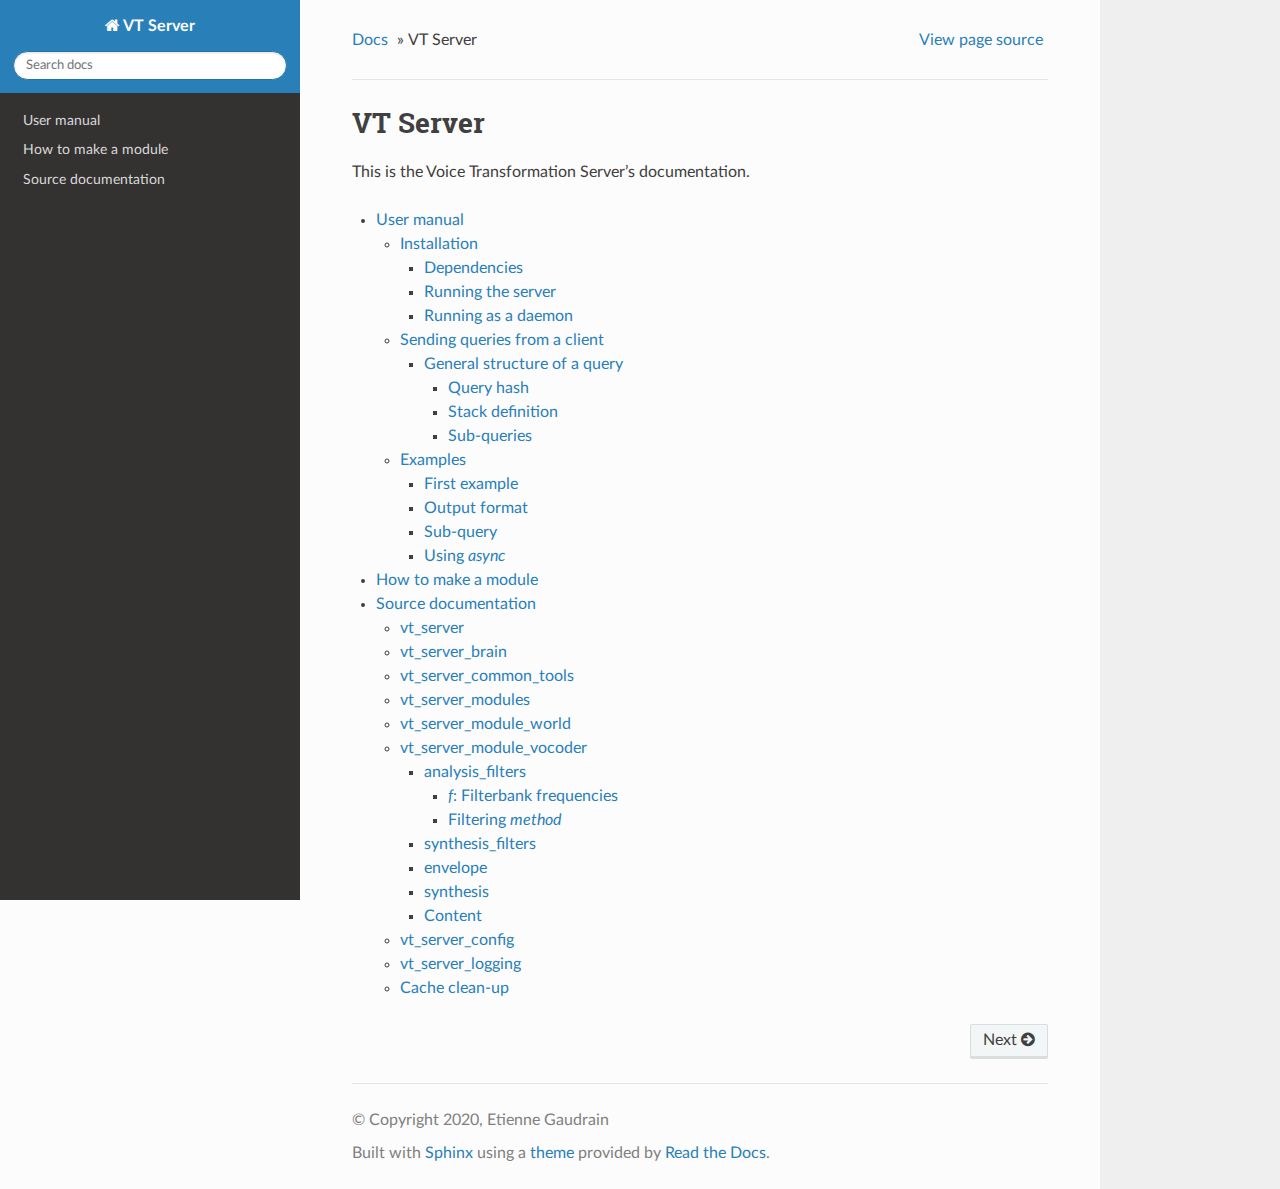
==== docs/index.html @ 7b6c3f5f "Fixed documentation." ====
<!DOCTYPE html>
<!--[if IE 8]><html class="no-js lt-ie9" lang="en" > <![endif]-->
<!--[if gt IE 8]><!--> <html class="no-js" lang="en" > <!--<![endif]-->
<head>
  <meta charset="utf-8">
  
  <meta name="viewport" content="width=device-width, initial-scale=1.0">
  
  <title>VT Server &mdash; VT Server  documentation</title>
  

  
  
  
  

  
  <script type="text/javascript" src="_static/js/modernizr.min.js"></script>
  
    
      <script type="text/javascript" id="documentation_options" data-url_root="./" src="_static/documentation_options.js"></script>
        <script src="_static/jquery.js"></script>
        <script src="_static/underscore.js"></script>
        <script src="_static/doctools.js"></script>
        <script src="_static/language_data.js"></script>
    
    <script type="text/javascript" src="_static/js/theme.js"></script>

    

  
  <link rel="stylesheet" href="_static/css/theme.css" type="text/css" />
  <link rel="stylesheet" href="_static/pygments.css" type="text/css" />
  <link rel="stylesheet" href="_static/css/custom.css" type="text/css" />
    <link rel="index" title="Index" href="genindex.html" />
    <link rel="search" title="Search" href="search.html" />
    <link rel="next" title="User manual" href="user_manual.html" /> 
</head>

<body class="wy-body-for-nav">

   
  <div class="wy-grid-for-nav">
    
    <nav data-toggle="wy-nav-shift" class="wy-nav-side">
      <div class="wy-side-scroll">
        <div class="wy-side-nav-search" >
          

          
            <a href="#" class="icon icon-home"> VT Server
          

          
          </a>

          
            
            
          

          
<div role="search">
  <form id="rtd-search-form" class="wy-form" action="search.html" method="get">
    <input type="text" name="q" placeholder="Search docs" />
    <input type="hidden" name="check_keywords" value="yes" />
    <input type="hidden" name="area" value="default" />
  </form>
</div>

          
        </div>

        <div class="wy-menu wy-menu-vertical" data-spy="affix" role="navigation" aria-label="main navigation">
          
            
            
              
            
            
              <ul>
<li class="toctree-l1"><a class="reference internal" href="user_manual.html">User manual</a></li>
<li class="toctree-l1"><a class="reference internal" href="module_howto.html">How to make a module</a></li>
<li class="toctree-l1"><a class="reference internal" href="modules.html">Source documentation</a></li>
</ul>

            
          
        </div>
      </div>
    </nav>

    <section data-toggle="wy-nav-shift" class="wy-nav-content-wrap">

      
      <nav class="wy-nav-top" aria-label="top navigation">
        
          <i data-toggle="wy-nav-top" class="fa fa-bars"></i>
          <a href="#">VT Server</a>
        
      </nav>


      <div class="wy-nav-content">
        
        <div class="rst-content">
        
          















<div role="navigation" aria-label="breadcrumbs navigation">

  <ul class="wy-breadcrumbs">
    
      <li><a href="#">Docs</a> &raquo;</li>
        
      <li>VT Server</li>
    
    
      <li class="wy-breadcrumbs-aside">
        
            
            <a href="_sources/index.rst.txt" rel="nofollow"> View page source</a>
          
        
      </li>
    
  </ul>

  
  <hr/>
</div>
          <div role="main" class="document" itemscope="itemscope" itemtype="http://schema.org/Article">
           <div itemprop="articleBody">
            
  <div class="section" id="vt-server">
<h1>VT Server<a class="headerlink" href="#vt-server" title="Permalink to this headline">¶</a></h1>
<p>This is the Voice Transformation Server’s documentation.</p>
<div class="toctree-wrapper compound">
<ul>
<li class="toctree-l1"><a class="reference internal" href="user_manual.html">User manual</a><ul>
<li class="toctree-l2"><a class="reference internal" href="user_manual.html#installation">Installation</a><ul>
<li class="toctree-l3"><a class="reference internal" href="user_manual.html#dependencies">Dependencies</a></li>
<li class="toctree-l3"><a class="reference internal" href="user_manual.html#running-the-server">Running the server</a></li>
<li class="toctree-l3"><a class="reference internal" href="user_manual.html#running-as-a-daemon">Running as a daemon</a></li>
</ul>
</li>
<li class="toctree-l2"><a class="reference internal" href="user_manual.html#sending-queries-from-a-client">Sending queries from a client</a><ul>
<li class="toctree-l3"><a class="reference internal" href="user_manual.html#general-structure-of-a-query">General structure of a query</a><ul>
<li class="toctree-l4"><a class="reference internal" href="user_manual.html#query-hash">Query hash</a></li>
<li class="toctree-l4"><a class="reference internal" href="user_manual.html#stack-definition">Stack definition</a></li>
<li class="toctree-l4"><a class="reference internal" href="user_manual.html#sub-queries">Sub-queries</a></li>
</ul>
</li>
</ul>
</li>
<li class="toctree-l2"><a class="reference internal" href="user_manual.html#examples">Examples</a><ul>
<li class="toctree-l3"><a class="reference internal" href="user_manual.html#first-example">First example</a></li>
<li class="toctree-l3"><a class="reference internal" href="user_manual.html#output-format">Output format</a></li>
<li class="toctree-l3"><a class="reference internal" href="user_manual.html#sub-query">Sub-query</a></li>
<li class="toctree-l3"><a class="reference internal" href="user_manual.html#using-async">Using <cite>async</cite></a></li>
</ul>
</li>
</ul>
</li>
<li class="toctree-l1"><a class="reference internal" href="module_howto.html">How to make a module</a></li>
<li class="toctree-l1"><a class="reference internal" href="modules.html">Source documentation</a><ul>
<li class="toctree-l2"><a class="reference internal" href="modules.html#vt-server">vt_server</a></li>
<li class="toctree-l2"><a class="reference internal" href="modules.html#vt-server-brain">vt_server_brain</a></li>
<li class="toctree-l2"><a class="reference internal" href="modules.html#vt-server-common-tools">vt_server_common_tools</a></li>
<li class="toctree-l2"><a class="reference internal" href="modules.html#vt-server-modules">vt_server_modules</a></li>
<li class="toctree-l2"><a class="reference internal" href="modules.html#vt-server-module-world">vt_server_module_world</a></li>
<li class="toctree-l2"><a class="reference internal" href="modules.html#vt-server-module-vocoder">vt_server_module_vocoder</a><ul>
<li class="toctree-l3"><a class="reference internal" href="modules.html#analysis-filters">analysis_filters</a><ul>
<li class="toctree-l4"><a class="reference internal" href="modules.html#f-filterbank-frequencies"><em>f</em>: Filterbank frequencies</a></li>
<li class="toctree-l4"><a class="reference internal" href="modules.html#filtering-method">Filtering <em>method</em></a></li>
</ul>
</li>
<li class="toctree-l3"><a class="reference internal" href="modules.html#synthesis-filters">synthesis_filters</a></li>
<li class="toctree-l3"><a class="reference internal" href="modules.html#envelope">envelope</a></li>
<li class="toctree-l3"><a class="reference internal" href="modules.html#synthesis">synthesis</a></li>
<li class="toctree-l3"><a class="reference internal" href="modules.html#content">Content</a></li>
</ul>
</li>
<li class="toctree-l2"><a class="reference internal" href="modules.html#vt-server-config">vt_server_config</a></li>
<li class="toctree-l2"><a class="reference internal" href="modules.html#vt-server-logging">vt_server_logging</a></li>
<li class="toctree-l2"><a class="reference internal" href="modules.html#cache-clean-up">Cache clean-up</a></li>
</ul>
</li>
</ul>
</div>
</div>


           </div>
           
          </div>
          <footer>
  
    <div class="rst-footer-buttons" role="navigation" aria-label="footer navigation">
      
        <a href="user_manual.html" class="btn btn-neutral float-right" title="User manual" accesskey="n" rel="next">Next <span class="fa fa-arrow-circle-right"></span></a>
      
      
    </div>
  

  <hr/>

  <div role="contentinfo">
    <p>
        &copy; Copyright 2020, Etienne Gaudrain

    </p>
  </div>
  Built with <a href="http://sphinx-doc.org/">Sphinx</a> using a <a href="https://github.com/rtfd/sphinx_rtd_theme">theme</a> provided by <a href="https://readthedocs.org">Read the Docs</a>. 

</footer>

        </div>
      </div>

    </section>

  </div>
  


  <script type="text/javascript">
      jQuery(function () {
          SphinxRtdTheme.Navigation.enable(true);
      });
  </script>

  
  
    
   

</body>
</html>
---- docs/_static/css/theme.css ----
/* sphinx_rtd_theme version 0.4.3 | MIT license */
/* Built 20190212 16:02 */
*{-webkit-box-sizing:border-box;-moz-box-sizing:border-box;box-sizing:border-box}article,aside,details,figcaption,figure,footer,header,hgroup,nav,section{display:block}audio,canvas,video{display:inline-block;*display:inline;*zoom:1}audio:not([controls]){display:none}[hidden]{display:none}*{-webkit-box-sizing:border-box;-moz-box-sizing:border-box;box-sizing:border-box}html{font-size:100%;-webkit-text-size-adjust:100%;-ms-text-size-adjust:100%}body{margin:0}a:hover,a:active{outline:0}abbr[title]{border-bottom:1px dotted}b,strong{font-weight:bold}blockquote{margin:0}dfn{font-style:italic}ins{background:#ff9;color:#000;text-decoration:none}mark{background:#ff0;color:#000;font-style:italic;font-weight:bold}pre,code,.rst-content tt,.rst-content code,kbd,samp{font-family:monospace,serif;_font-family:"courier new",monospace;font-size:1em}pre{white-space:pre}q{quotes:none}q:before,q:after{content:"";content:none}small{font-size:85%}sub,sup{font-size:75%;line-height:0;position:relative;vertical-align:baseline}sup{top:-0.5em}sub{bottom:-0.25em}ul,ol,dl{margin:0;padding:0;list-style:none;list-style-image:none}li{list-style:none}dd{margin:0}img{border:0;-ms-interpolation-mode:bicubic;vertical-align:middle;max-width:100%}svg:not(:root){overflow:hidden}figure{margin:0}form{margin:0}fieldset{border:0;margin:0;padding:0}label{cursor:pointer}legend{border:0;*margin-left:-7px;padding:0;white-space:normal}button,input,select,textarea{font-size:100%;margin:0;vertical-align:baseline;*vertical-align:middle}button,input{line-height:normal}button,input[type="button"],input[type="reset"],input[type="submit"]{cursor:pointer;-webkit-appearance:button;*overflow:visible}button[disabled],input[disabled]{cursor:default}input[type="checkbox"],input[type="radio"]{box-sizing:border-box;padding:0;*width:13px;*height:13px}input[type="search"]{-webkit-appearance:textfield;-moz-box-sizing:content-box;-webkit-box-sizing:content-box;box-sizing:content-box}input[type="search"]::-webkit-search-decoration,input[type="search"]::-webkit-search-cancel-button{-webkit-appearance:none}button::-moz-focus-inner,input::-moz-focus-inner{border:0;padding:0}textarea{overflow:auto;vertical-align:top;resize:vertical}table{border-collapse:collapse;border-spacing:0}td{vertical-align:top}.chromeframe{margin:.2em 0;background:#ccc;color:#000;padding:.2em 0}.ir{display:block;border:0;text-indent:-999em;overflow:hidden;background-color:transparent;background-repeat:no-repeat;text-align:left;direction:ltr;*line-height:0}.ir br{display:none}.hidden{display:none !important;visibility:hidden}.visuallyhidden{border:0;clip:rect(0 0 0 0);height:1px;margin:-1px;overflow:hidden;padding:0;position:absolute;width:1px}.visuallyhidden.focusable:active,.visuallyhidden.focusable:focus{clip:auto;height:auto;margin:0;overflow:visible;position:static;width:auto}.invisible{visibility:hidden}.relative{position:relative}big,small{font-size:100%}@media print{html,body,section{background:none !important}*{box-shadow:none !important;text-shadow:none !important;filter:none !important;-ms-filter:none !important}a,a:visited{text-decoration:underline}.ir a:after,a[href^="javascript:"]:after,a[href^="#"]:after{content:""}pre,blockquote{page-break-inside:avoid}thead{display:table-header-group}tr,img{page-break-inside:avoid}img{max-width:100% !important}@page{margin:.5cm}p,h2,.rst-content .toctree-wrapper p.caption,h3{orphans:3;widows:3}h2,.rst-content .toctree-wrapper p.caption,h3{page-break-after:avoid}}.fa:before,.wy-menu-vertical li span.toctree-expand:before,.wy-menu-vertical li.on a span.toctree-expand:before,.wy-menu-vertical li.current>a span.toctree-expand:before,.rst-content .admonition-title:before,.rst-content h1 .headerlink:before,.rst-content h2 .headerlink:before,.rst-content h3 .headerlink:before,.rst-content h4 .headerlink:before,.rst-content h5 .headerlink:before,.rst-content h6 .headerlink:before,.rst-content dl dt .headerlink:before,.rst-content p.caption .headerlink:before,.rst-content table>caption .headerlink:before,.rst-content .code-block-caption .headerlink:before,.rst-content tt.download span:first-child:before,.rst-content code.download span:first-child:before,.icon:before,.wy-dropdown .caret:before,.wy-inline-validate.wy-inline-validate-success .wy-input-context:before,.wy-inline-validate.wy-inline-validate-danger .wy-input-context:before,.wy-inline-validate.wy-inline-validate-warning .wy-input-context:before,.wy-inline-validate.wy-inline-validate-info .wy-input-context:before,.wy-alert,.rst-content .note,.rst-content .attention,.rst-content .caution,.rst-content .danger,.rst-content .error,.rst-content .hint,.rst-content .important,.rst-content .tip,.rst-content .warning,.rst-content .seealso,.rst-content .admonition-todo,.rst-content .admonition,.btn,input[type="text"],input[type="password"],input[type="email"],input[type="url"],input[type="date"],input[type="month"],input[type="time"],input[type="datetime"],input[type="datetime-local"],input[type="week"],input[type="number"],input[type="search"],input[type="tel"],input[type="color"],select,textarea,.wy-menu-vertical li.on a,.wy-menu-vertical li.current>a,.wy-side-nav-search>a,.wy-side-nav-search .wy-dropdown>a,.wy-nav-top a{-webkit-font-smoothing:antialiased}.clearfix{*zoom:1}.clearfix:before,.clearfix:after{display:table;content:""}.clearfix:after{clear:both}/*!
 *  Font Awesome 4.7.0 by @davegandy - http://fontawesome.io - @fontawesome
 *  License - http://fontawesome.io/license (Font: SIL OFL 1.1, CSS: MIT License)
 */@font-face{font-family:'FontAwesome';src:url("../fonts/fontawesome-webfont.eot?v=4.7.0");src:url("../fonts/fontawesome-webfont.eot?#iefix&v=4.7.0") format("embedded-opentype"),url("../fonts/fontawesome-webfont.woff2?v=4.7.0") format("woff2"),url("../fonts/fontawesome-webfont.woff?v=4.7.0") format("woff"),url("../fonts/fontawesome-webfont.ttf?v=4.7.0") format("truetype"),url("../fonts/fontawesome-webfont.svg?v=4.7.0#fontawesomeregular") format("svg");font-weight:normal;font-style:normal}.fa,.wy-menu-vertical li span.toctree-expand,.wy-menu-vertical li.on a span.toctree-expand,.wy-menu-vertical li.current>a span.toctree-expand,.rst-content .admonition-title,.rst-content h1 .headerlink,.rst-content h2 .headerlink,.rst-content h3 .headerlink,.rst-content h4 .headerlink,.rst-content h5 .headerlink,.rst-content h6 .headerlink,.rst-content dl dt .headerlink,.rst-content p.caption .headerlink,.rst-content table>caption .headerlink,.rst-content .code-block-caption .headerlink,.rst-content tt.download span:first-child,.rst-content code.download span:first-child,.icon{display:inline-block;font:normal normal normal 14px/1 FontAwesome;font-size:inherit;text-rendering:auto;-webkit-font-smoothing:antialiased;-moz-osx-font-smoothing:grayscale}.fa-lg{font-size:1.3333333333em;line-height:.75em;vertical-align:-15%}.fa-2x{font-size:2em}.fa-3x{font-size:3em}.fa-4x{font-size:4em}.fa-5x{font-size:5em}.fa-fw{width:1.2857142857em;text-align:center}.fa-ul{padding-left:0;margin-left:2.1428571429em;list-style-type:none}.fa-ul>li{position:relative}.fa-li{position:absolute;left:-2.1428571429em;width:2.1428571429em;top:.1428571429em;text-align:center}.fa-li.fa-lg{left:-1.8571428571em}.fa-border{padding:.2em .25em .15em;border:solid 0.08em #eee;border-radius:.1em}.fa-pull-left{float:left}.fa-pull-right{float:right}.fa.fa-pull-left,.wy-menu-vertical li span.fa-pull-left.toctree-expand,.wy-menu-vertical li.on a span.fa-pull-left.toctree-expand,.wy-menu-vertical li.current>a span.fa-pull-left.toctree-expand,.rst-content .fa-pull-left.admonition-title,.rst-content h1 .fa-pull-left.headerlink,.rst-content h2 .fa-pull-left.headerlink,.rst-content h3 .fa-pull-left.headerlink,.rst-content h4 .fa-pull-left.headerlink,.rst-content h5 .fa-pull-left.headerlink,.rst-content h6 .fa-pull-left.headerlink,.rst-content dl dt .fa-pull-left.headerlink,.rst-content p.caption .fa-pull-left.headerlink,.rst-content table>caption .fa-pull-left.headerlink,.rst-content .code-block-caption .fa-pull-left.headerlink,.rst-content tt.download span.fa-pull-left:first-child,.rst-content code.download span.fa-pull-left:first-child,.fa-pull-left.icon{margin-right:.3em}.fa.fa-pull-right,.wy-menu-vertical li span.fa-pull-right.toctree-expand,.wy-menu-vertical li.on a span.fa-pull-right.toctree-expand,.wy-menu-vertical li.current>a span.fa-pull-right.toctree-expand,.rst-content .fa-pull-right.admonition-title,.rst-content h1 .fa-pull-right.headerlink,.rst-content h2 .fa-pull-right.headerlink,.rst-content h3 .fa-pull-right.headerlink,.rst-content h4 .fa-pull-right.headerlink,.rst-content h5 .fa-pull-right.headerlink,.rst-content h6 .fa-pull-right.headerlink,.rst-content dl dt .fa-pull-right.headerlink,.rst-content p.caption .fa-pull-right.headerlink,.rst-content table>caption .fa-pull-right.headerlink,.rst-content .code-block-caption .fa-pull-right.headerlink,.rst-content tt.download span.fa-pull-right:first-child,.rst-content code.download span.fa-pull-right:first-child,.fa-pull-right.icon{margin-left:.3em}.pull-right{float:right}.pull-left{float:left}.fa.pull-left,.wy-menu-vertical li span.pull-left.toctree-expand,.wy-menu-vertical li.on a span.pull-left.toctree-expand,.wy-menu-vertical li.current>a span.pull-left.toctree-expand,.rst-content .pull-left.admonition-title,.rst-content h1 .pull-left.headerlink,.rst-content h2 .pull-left.headerlink,.rst-content h3 .pull-left.headerlink,.rst-content h4 .pull-left.headerlink,.rst-content h5 .pull-left.headerlink,.rst-content h6 .pull-left.headerlink,.rst-content dl dt .pull-left.headerlink,.rst-content p.caption .pull-left.headerlink,.rst-content table>caption .pull-left.headerlink,.rst-content .code-block-caption .pull-left.headerlink,.rst-content tt.download span.pull-left:first-child,.rst-content code.download span.pull-left:first-child,.pull-left.icon{margin-right:.3em}.fa.pull-right,.wy-menu-vertical li span.pull-right.toctree-expand,.wy-menu-vertical li.on a span.pull-right.toctree-expand,.wy-menu-vertical li.current>a span.pull-right.toctree-expand,.rst-content .pull-right.admonition-title,.rst-content h1 .pull-right.headerlink,.rst-content h2 .pull-right.headerlink,.rst-content h3 .pull-right.headerlink,.rst-content h4 .pull-right.headerlink,.rst-content h5 .pull-right.headerlink,.rst-content h6 .pull-right.headerlink,.rst-content dl dt .pull-right.headerlink,.rst-content p.caption .pull-right.headerlink,.rst-content table>caption .pull-right.headerlink,.rst-content .code-block-caption .pull-right.headerlink,.rst-content tt.download span.pull-right:first-child,.rst-content code.download span.pull-right:first-child,.pull-right.icon{margin-left:.3em}.fa-spin{-webkit-animation:fa-spin 2s infinite linear;animation:fa-spin 2s infinite linear}.fa-pulse{-webkit-animation:fa-spin 1s infinite steps(8);animation:fa-spin 1s infinite steps(8)}@-webkit-keyframes fa-spin{0%{-webkit-transform:rotate(0deg);transform:rotate(0deg)}100%{-webkit-transform:rotate(359deg);transform:rotate(359deg)}}@keyframes fa-spin{0%{-webkit-transform:rotate(0deg);transform:rotate(0deg)}100%{-webkit-transform:rotate(359deg);transform:rotate(359deg)}}.fa-rotate-90{-ms-filter:"progid:DXImageTransform.Microsoft.BasicImage(rotation=1)";-webkit-transform:rotate(90deg);-ms-transform:rotate(90deg);transform:rotate(90deg)}.fa-rotate-180{-ms-filter:"progid:DXImageTransform.Microsoft.BasicImage(rotation=2)";-webkit-transform:rotate(180deg);-ms-transform:rotate(180deg);transform:rotate(180deg)}.fa-rotate-270{-ms-filter:"progid:DXImageTransform.Microsoft.BasicImage(rotation=3)";-webkit-transform:rotate(270deg);-ms-transform:rotate(270deg);transform:rotate(270deg)}.fa-flip-horizontal{-ms-filter:"progid:DXImageTransform.Microsoft.BasicImage(rotation=0, mirror=1)";-webkit-transform:scale(-1, 1);-ms-transform:scale(-1, 1);transform:scale(-1, 1)}.fa-flip-vertical{-ms-filter:"progid:DXImageTransform.Microsoft.BasicImage(rotation=2, mirror=1)";-webkit-transform:scale(1, -1);-ms-transform:scale(1, -1);transform:scale(1, -1)}:root .fa-rotate-90,:root .fa-rotate-180,:root .fa-rotate-270,:root .fa-flip-horizontal,:root .fa-flip-vertical{filter:none}.fa-stack{position:relative;display:inline-block;width:2em;height:2em;line-height:2em;vertical-align:middle}.fa-stack-1x,.fa-stack-2x{position:absolute;left:0;width:100%;text-align:center}.fa-stack-1x{line-height:inherit}.fa-stack-2x{font-size:2em}.fa-inverse{color:#fff}.fa-glass:before{content:""}.fa-music:before{content:""}.fa-search:before,.icon-search:before{content:""}.fa-envelope-o:before{content:""}.fa-heart:before{content:""}.fa-star:before{content:""}.fa-star-o:before{content:""}.fa-user:before{content:""}.fa-film:before{content:""}.fa-th-large:before{content:""}.fa-th:before{content:""}.fa-th-list:before{content:""}.fa-check:before{content:""}.fa-remove:before,.fa-close:before,.fa-times:before{content:""}.fa-search-plus:before{content:""}.fa-search-minus:before{content:""}.fa-power-off:before{content:""}.fa-signal:before{content:""}.fa-gear:before,.fa-cog:before{content:""}.fa-trash-o:before{content:""}.fa-home:before,.icon-home:before{content:""}.fa-file-o:before{content:""}.fa-clock-o:before{content:""}.fa-road:before{content:""}.fa-download:before,.rst-content tt.download span:first-child:before,.rst-content code.download span:first-child:before{content:""}.fa-arrow-circle-o-down:before{content:""}.fa-arrow-circle-o-up:before{content:""}.fa-inbox:before{content:""}.fa-play-circle-o:before{content:""}.fa-rotate-right:before,.fa-repeat:before{content:""}.fa-refresh:before{content:""}.fa-list-alt:before{content:""}.fa-lock:before{content:""}.fa-flag:before{content:""}.fa-headphones:before{content:""}.fa-volume-off:before{content:""}.fa-volume-down:before{content:""}.fa-volume-up:before{content:""}.fa-qrcode:before{content:""}.fa-barcode:before{content:""}.fa-tag:before{content:""}.fa-tags:before{content:""}.fa-book:before,.icon-book:before{content:""}.fa-bookmark:before{content:""}.fa-print:before{content:""}.fa-camera:before{content:""}.fa-font:before{content:""}.fa-bold:before{content:""}.fa-italic:before{content:""}.fa-text-height:before{content:""}.fa-text-width:before{content:""}.fa-align-left:before{content:""}.fa-align-center:before{content:""}.fa-align-right:before{content:""}.fa-align-justify:before{content:""}.fa-list:before{content:""}.fa-dedent:before,.fa-outdent:before{content:""}.fa-indent:before{content:""}.fa-video-camera:before{content:""}.fa-photo:before,.fa-image:before,.fa-picture-o:before{content:""}.fa-pencil:before{content:""}.fa-map-marker:before{content:""}.fa-adjust:before{content:""}.fa-tint:before{content:""}.fa-edit:before,.fa-pencil-square-o:before{content:""}.fa-share-square-o:before{content:""}.fa-check-square-o:before{content:""}.fa-arrows:before{content:""}.fa-step-backward:before{content:""}.fa-fast-backward:before{content:""}.fa-backward:before{content:""}.fa-play:before{content:""}.fa-pause:before{content:""}.fa-stop:before{content:""}.fa-forward:before{content:""}.fa-fast-forward:before{content:""}.fa-step-forward:before{content:""}.fa-eject:before{content:""}.fa-chevron-left:before{content:""}.fa-chevron-right:before{content:""}.fa-plus-circle:before{content:""}.fa-minus-circle:before{content:""}.fa-times-circle:before,.wy-inline-validate.wy-inline-validate-danger .wy-input-context:before{content:""}.fa-check-circle:before,.wy-inline-validate.wy-inline-validate-success .wy-input-context:before{content:""}.fa-question-circle:before{content:""}.fa-info-circle:before{content:""}.fa-crosshairs:before{content:""}.fa-times-circle-o:before{content:""}.fa-check-circle-o:before{content:""}.fa-ban:before{content:""}.fa-arrow-left:before{content:""}.fa-arrow-right:before{content:""}.fa-arrow-up:before{content:""}.fa-arrow-down:before{content:""}.fa-mail-forward:before,.fa-share:before{content:""}.fa-expand:before{content:""}.fa-compress:before{content:""}.fa-plus:before{content:""}.fa-minus:before{content:""}.fa-asterisk:before{content:""}.fa-exclamation-circle:before,.wy-inline-validate.wy-inline-validate-warning .wy-input-context:before,.wy-inline-validate.wy-inline-validate-info .wy-input-context:before,.rst-content .admonition-title:before{content:""}.fa-gift:before{content:""}.fa-leaf:before{content:""}.fa-fire:before,.icon-fire:before{content:""}.fa-eye:before{content:""}.fa-eye-slash:before{content:""}.fa-warning:before,.fa-exclamation-triangle:before{content:""}.fa-plane:before{content:""}.fa-calendar:before{content:""}.fa-random:before{content:""}.fa-comment:before{content:""}.fa-magnet:before{content:""}.fa-chevron-up:before{content:""}.fa-chevron-down:before{content:""}.fa-retweet:before{content:""}.fa-shopping-cart:before{content:""}.fa-folder:before{content:""}.fa-folder-open:before{content:""}.fa-arrows-v:before{content:""}.fa-arrows-h:before{content:""}.fa-bar-chart-o:before,.fa-bar-chart:before{content:""}.fa-twitter-square:before{content:""}.fa-facebook-square:before{content:""}.fa-camera-retro:before{content:""}.fa-key:before{content:""}.fa-gears:before,.fa-cogs:before{content:""}.fa-comments:before{content:""}.fa-thumbs-o-up:before{content:""}.fa-thumbs-o-down:before{content:""}.fa-star-half:before{content:""}.fa-heart-o:before{content:""}.fa-sign-out:before{content:""}.fa-linkedin-square:before{content:""}.fa-thumb-tack:before{content:""}.fa-external-link:before{content:""}.fa-sign-in:before{content:""}.fa-trophy:before{content:""}.fa-github-square:before{content:""}.fa-upload:before{content:""}.fa-lemon-o:before{content:""}.fa-phone:before{content:""}.fa-square-o:before{content:""}.fa-bookmark-o:before{content:""}.fa-phone-square:before{content:""}.fa-twitter:before{content:""}.fa-facebook-f:before,.fa-facebook:before{content:""}.fa-github:before,.icon-github:before{content:""}.fa-unlock:before{content:""}.fa-credit-card:before{content:""}.fa-feed:before,.fa-rss:before{content:""}.fa-hdd-o:before{content:""}.fa-bullhorn:before{content:""}.fa-bell:before{content:""}.fa-certificate:before{content:""}.fa-hand-o-right:before{content:""}.fa-hand-o-left:before{content:""}.fa-hand-o-up:before{content:""}.fa-hand-o-down:before{content:""}.fa-arrow-circle-left:before,.icon-circle-arrow-left:before{content:""}.fa-arrow-circle-right:before,.icon-circle-arrow-right:before{content:""}.fa-arrow-circle-up:before{content:""}.fa-arrow-circle-down:before{content:""}.fa-globe:before{content:""}.fa-wrench:before{content:""}.fa-tasks:before{content:""}.fa-filter:before{content:""}.fa-briefcase:before{content:""}.fa-arrows-alt:before{content:""}.fa-group:before,.fa-users:before{content:""}.fa-chain:before,.fa-link:before,.icon-link:before{content:""}.fa-cloud:before{content:""}.fa-flask:before{content:""}.fa-cut:before,.fa-scissors:before{content:""}.fa-copy:before,.fa-files-o:before{content:""}.fa-paperclip:before{content:""}.fa-save:before,.fa-floppy-o:before{content:""}.fa-square:before{content:""}.fa-navicon:before,.fa-reorder:before,.fa-bars:before{content:""}.fa-list-ul:before{content:""}.fa-list-ol:before{content:""}.fa-strikethrough:before{content:""}.fa-underline:before{content:""}.fa-table:before{content:""}.fa-magic:before{content:""}.fa-truck:before{content:""}.fa-pinterest:before{content:""}.fa-pinterest-square:before{content:""}.fa-google-plus-square:before{content:""}.fa-google-plus:before{content:""}.fa-money:before{content:""}.fa-caret-down:before,.wy-dropdown .caret:before,.icon-caret-down:before{content:""}.fa-caret-up:before{content:""}.fa-caret-left:before{content:""}.fa-caret-right:before{content:""}.fa-columns:before{content:""}.fa-unsorted:before,.fa-sort:before{content:""}.fa-sort-down:before,.fa-sort-desc:before{content:""}.fa-sort-up:before,.fa-sort-asc:before{content:""}.fa-envelope:before{content:""}.fa-linkedin:before{content:""}.fa-rotate-left:before,.fa-undo:before{content:""}.fa-legal:before,.fa-gavel:before{content:""}.fa-dashboard:before,.fa-tachometer:before{content:""}.fa-comment-o:before{content:""}.fa-comments-o:before{content:""}.fa-flash:before,.fa-bolt:before{content:""}.fa-sitemap:before{content:""}.fa-umbrella:before{content:""}.fa-paste:before,.fa-clipboard:before{content:""}.fa-lightbulb-o:before{content:""}.fa-exchange:before{content:""}.fa-cloud-download:before{content:""}.fa-cloud-upload:before{content:""}.fa-user-md:before{content:""}.fa-stethoscope:before{content:""}.fa-suitcase:before{content:""}.fa-bell-o:before{content:""}.fa-coffee:before{content:""}.fa-cutlery:before{content:""}.fa-file-text-o:before{content:""}.fa-building-o:before{content:""}.fa-hospital-o:before{content:""}.fa-ambulance:before{content:""}.fa-medkit:before{content:""}.fa-fighter-jet:before{content:""}.fa-beer:before{content:""}.fa-h-square:before{content:""}.fa-plus-square:before{content:""}.fa-angle-double-left:before{content:""}.fa-angle-double-right:before{content:""}.fa-angle-double-up:before{content:""}.fa-angle-double-down:before{content:""}.fa-angle-left:before{content:""}.fa-angle-right:before{content:""}.fa-angle-up:before{content:""}.fa-angle-down:before{content:""}.fa-desktop:before{content:""}.fa-laptop:before{content:""}.fa-tablet:before{content:""}.fa-mobile-phone:before,.fa-mobile:before{content:""}.fa-circle-o:before{content:""}.fa-quote-left:before{content:""}.fa-quote-right:before{content:""}.fa-spinner:before{content:""}.fa-circle:before{content:""}.fa-mail-reply:before,.fa-reply:before{content:""}.fa-github-alt:before{content:""}.fa-folder-o:before{content:""}.fa-folder-open-o:before{content:""}.fa-smile-o:before{content:""}.fa-frown-o:before{content:""}.fa-meh-o:before{content:""}.fa-gamepad:before{content:""}.fa-keyboard-o:before{content:""}.fa-flag-o:before{content:""}.fa-flag-checkered:before{content:""}.fa-terminal:before{content:""}.fa-code:before{content:""}.fa-mail-reply-all:before,.fa-reply-all:before{content:""}.fa-star-half-empty:before,.fa-star-half-full:before,.fa-star-half-o:before{content:""}.fa-location-arrow:before{content:""}.fa-crop:before{content:""}.fa-code-fork:before{content:""}.fa-unlink:before,.fa-chain-broken:before{content:""}.fa-question:before{content:""}.fa-info:before{content:""}.fa-exclamation:before{content:""}.fa-superscript:before{content:""}.fa-subscript:before{content:""}.fa-eraser:before{content:""}.fa-puzzle-piece:before{content:""}.fa-microphone:before{content:""}.fa-microphone-slash:before{content:""}.fa-shield:before{content:""}.fa-calendar-o:before{content:""}.fa-fire-extinguisher:before{content:""}.fa-rocket:before{content:""}.fa-maxcdn:before{content:""}.fa-chevron-circle-left:before{content:""}.fa-chevron-circle-right:before{content:""}.fa-chevron-circle-up:before{content:""}.fa-chevron-circle-down:before{content:""}.fa-html5:before{content:""}.fa-css3:before{content:""}.fa-anchor:before{content:""}.fa-unlock-alt:before{content:""}.fa-bullseye:before{content:""}.fa-ellipsis-h:before{content:""}.fa-ellipsis-v:before{content:""}.fa-rss-square:before{content:""}.fa-play-circle:before{content:""}.fa-ticket:before{content:""}.fa-minus-square:before{content:""}.fa-minus-square-o:before,.wy-menu-vertical li.on a span.toctree-expand:before,.wy-menu-vertical li.current>a span.toctree-expand:before{content:""}.fa-level-up:before{content:""}.fa-level-down:before{content:""}.fa-check-square:before{content:""}.fa-pencil-square:before{content:""}.fa-external-link-square:before{content:""}.fa-share-square:before{content:""}.fa-compass:before{content:""}.fa-toggle-down:before,.fa-caret-square-o-down:before{content:""}.fa-toggle-up:before,.fa-caret-square-o-up:before{content:""}.fa-toggle-right:before,.fa-caret-square-o-right:before{content:""}.fa-euro:before,.fa-eur:before{content:""}.fa-gbp:before{content:""}.fa-dollar:before,.fa-usd:before{content:""}.fa-rupee:before,.fa-inr:before{content:""}.fa-cny:before,.fa-rmb:before,.fa-yen:before,.fa-jpy:before{content:""}.fa-ruble:before,.fa-rouble:before,.fa-rub:before{content:""}.fa-won:before,.fa-krw:before{content:""}.fa-bitcoin:before,.fa-btc:before{content:""}.fa-file:before{content:""}.fa-file-text:before{content:""}.fa-sort-alpha-asc:before{content:""}.fa-sort-alpha-desc:before{content:""}.fa-sort-amount-asc:before{content:""}.fa-sort-amount-desc:before{content:""}.fa-sort-numeric-asc:before{content:""}.fa-sort-numeric-desc:before{content:""}.fa-thumbs-up:before{content:""}.fa-thumbs-down:before{content:""}.fa-youtube-square:before{content:""}.fa-youtube:before{content:""}.fa-xing:before{content:""}.fa-xing-square:before{content:""}.fa-youtube-play:before{content:""}.fa-dropbox:before{content:""}.fa-stack-overflow:before{content:""}.fa-instagram:before{content:""}.fa-flickr:before{content:""}.fa-adn:before{content:""}.fa-bitbucket:before,.icon-bitbucket:before{content:""}.fa-bitbucket-square:before{content:""}.fa-tumblr:before{content:""}.fa-tumblr-square:before{content:""}.fa-long-arrow-down:before{content:""}.fa-long-arrow-up:before{content:""}.fa-long-arrow-left:before{content:""}.fa-long-arrow-right:before{content:""}.fa-apple:before{content:""}.fa-windows:before{content:""}.fa-android:before{content:""}.fa-linux:before{content:""}.fa-dribbble:before{content:""}.fa-skype:before{content:""}.fa-foursquare:before{content:""}.fa-trello:before{content:""}.fa-female:before{content:""}.fa-male:before{content:""}.fa-gittip:before,.fa-gratipay:before{content:""}.fa-sun-o:before{content:""}.fa-moon-o:before{content:""}.fa-archive:before{content:""}.fa-bug:before{content:""}.fa-vk:before{content:""}.fa-weibo:before{content:""}.fa-renren:before{content:""}.fa-pagelines:before{content:""}.fa-stack-exchange:before{content:""}.fa-arrow-circle-o-right:before{content:""}.fa-arrow-circle-o-left:before{content:""}.fa-toggle-left:before,.fa-caret-square-o-left:before{content:""}.fa-dot-circle-o:before{content:""}.fa-wheelchair:before{content:""}.fa-vimeo-square:before{content:""}.fa-turkish-lira:before,.fa-try:before{content:""}.fa-plus-square-o:before,.wy-menu-vertical li span.toctree-expand:before{content:""}.fa-space-shuttle:before{content:""}.fa-slack:before{content:""}.fa-envelope-square:before{content:""}.fa-wordpress:before{content:""}.fa-openid:before{content:""}.fa-institution:before,.fa-bank:before,.fa-university:before{content:""}.fa-mortar-board:before,.fa-graduation-cap:before{content:""}.fa-yahoo:before{content:""}.fa-google:before{content:""}.fa-reddit:before{content:""}.fa-reddit-square:before{content:""}.fa-stumbleupon-circle:before{content:""}.fa-stumbleupon:before{content:""}.fa-delicious:before{content:""}.fa-digg:before{content:""}.fa-pied-piper-pp:before{content:""}.fa-pied-piper-alt:before{content:""}.fa-drupal:before{content:""}.fa-joomla:before{content:""}.fa-language:before{content:""}.fa-fax:before{content:""}.fa-building:before{content:""}.fa-child:before{content:""}.fa-paw:before{content:""}.fa-spoon:before{content:""}.fa-cube:before{content:""}.fa-cubes:before{content:""}.fa-behance:before{content:""}.fa-behance-square:before{content:""}.fa-steam:before{content:""}.fa-steam-square:before{content:""}.fa-recycle:before{content:""}.fa-automobile:before,.fa-car:before{content:""}.fa-cab:before,.fa-taxi:before{content:""}.fa-tree:before{content:""}.fa-spotify:before{content:""}.fa-deviantart:before{content:""}.fa-soundcloud:before{content:""}.fa-database:before{content:""}.fa-file-pdf-o:before{content:""}.fa-file-word-o:before{content:""}.fa-file-excel-o:before{content:""}.fa-file-powerpoint-o:before{content:""}.fa-file-photo-o:before,.fa-file-picture-o:before,.fa-file-image-o:before{content:""}.fa-file-zip-o:before,.fa-file-archive-o:before{content:""}.fa-file-sound-o:before,.fa-file-audio-o:before{content:""}.fa-file-movie-o:before,.fa-file-video-o:before{content:""}.fa-file-code-o:before{content:""}.fa-vine:before{content:""}.fa-codepen:before{content:""}.fa-jsfiddle:before{content:""}.fa-life-bouy:before,.fa-life-buoy:before,.fa-life-saver:before,.fa-support:before,.fa-life-ring:before{content:""}.fa-circle-o-notch:before{content:""}.fa-ra:before,.fa-resistance:before,.fa-rebel:before{content:""}.fa-ge:before,.fa-empire:before{content:""}.fa-git-square:before{content:""}.fa-git:before{content:""}.fa-y-combinator-square:before,.fa-yc-square:before,.fa-hacker-news:before{content:""}.fa-tencent-weibo:before{content:""}.fa-qq:before{content:""}.fa-wechat:before,.fa-weixin:before{content:""}.fa-send:before,.fa-paper-plane:before{content:""}.fa-send-o:before,.fa-paper-plane-o:before{content:""}.fa-history:before{content:""}.fa-circle-thin:before{content:""}.fa-header:before{content:""}.fa-paragraph:before{content:""}.fa-sliders:before{content:""}.fa-share-alt:before{content:""}.fa-share-alt-square:before{content:""}.fa-bomb:before{content:""}.fa-soccer-ball-o:before,.fa-futbol-o:before{content:""}.fa-tty:before{content:""}.fa-binoculars:before{content:""}.fa-plug:before{content:""}.fa-slideshare:before{content:""}.fa-twitch:before{content:""}.fa-yelp:before{content:""}.fa-newspaper-o:before{content:""}.fa-wifi:before{content:""}.fa-calculator:before{content:""}.fa-paypal:before{content:""}.fa-google-wallet:before{content:""}.fa-cc-visa:before{content:""}.fa-cc-mastercard:before{content:""}.fa-cc-discover:before{content:""}.fa-cc-amex:before{content:""}.fa-cc-paypal:before{content:""}.fa-cc-stripe:before{content:""}.fa-bell-slash:before{content:""}.fa-bell-slash-o:before{content:""}.fa-trash:before{content:""}.fa-copyright:before{content:""}.fa-at:before{content:""}.fa-eyedropper:before{content:""}.fa-paint-brush:before{content:""}.fa-birthday-cake:before{content:""}.fa-area-chart:before{content:""}.fa-pie-chart:before{content:""}.fa-line-chart:before{content:""}.fa-lastfm:before{content:""}.fa-lastfm-square:before{content:""}.fa-toggle-off:before{content:""}.fa-toggle-on:before{content:""}.fa-bicycle:before{content:""}.fa-bus:before{content:""}.fa-ioxhost:before{content:""}.fa-angellist:before{content:""}.fa-cc:before{content:""}.fa-shekel:before,.fa-sheqel:before,.fa-ils:before{content:""}.fa-meanpath:before{content:""}.fa-buysellads:before{content:""}.fa-connectdevelop:before{content:""}.fa-dashcube:before{content:""}.fa-forumbee:before{content:""}.fa-leanpub:before{content:""}.fa-sellsy:before{content:""}.fa-shirtsinbulk:before{content:""}.fa-simplybuilt:before{content:""}.fa-skyatlas:before{content:""}.fa-cart-plus:before{content:""}.fa-cart-arrow-down:before{content:""}.fa-diamond:before{content:""}.fa-ship:before{content:""}.fa-user-secret:before{content:""}.fa-motorcycle:before{content:""}.fa-street-view:before{content:""}.fa-heartbeat:before{content:""}.fa-venus:before{content:""}.fa-mars:before{content:""}.fa-mercury:before{content:""}.fa-intersex:before,.fa-transgender:before{content:""}.fa-transgender-alt:before{content:""}.fa-venus-double:before{content:""}.fa-mars-double:before{content:""}.fa-venus-mars:before{content:""}.fa-mars-stroke:before{content:""}.fa-mars-stroke-v:before{content:""}.fa-mars-stroke-h:before{content:""}.fa-neuter:before{content:""}.fa-genderless:before{content:""}.fa-facebook-official:before{content:""}.fa-pinterest-p:before{content:""}.fa-whatsapp:before{content:""}.fa-server:before{content:""}.fa-user-plus:before{content:""}.fa-user-times:before{content:""}.fa-hotel:before,.fa-bed:before{content:""}.fa-viacoin:before{content:""}.fa-train:before{content:""}.fa-subway:before{content:""}.fa-medium:before{content:""}.fa-yc:before,.fa-y-combinator:before{content:""}.fa-optin-monster:before{content:""}.fa-opencart:before{content:""}.fa-expeditedssl:before{content:""}.fa-battery-4:before,.fa-battery:before,.fa-battery-full:before{content:""}.fa-battery-3:before,.fa-battery-three-quarters:before{content:""}.fa-battery-2:before,.fa-battery-half:before{content:""}.fa-battery-1:before,.fa-battery-quarter:before{content:""}.fa-battery-0:before,.fa-battery-empty:before{content:""}.fa-mouse-pointer:before{content:""}.fa-i-cursor:before{content:""}.fa-object-group:before{content:""}.fa-object-ungroup:before{content:""}.fa-sticky-note:before{content:""}.fa-sticky-note-o:before{content:""}.fa-cc-jcb:before{content:""}.fa-cc-diners-club:before{content:""}.fa-clone:before{content:""}.fa-balance-scale:before{content:""}.fa-hourglass-o:before{content:""}.fa-hourglass-1:before,.fa-hourglass-start:before{content:""}.fa-hourglass-2:before,.fa-hourglass-half:before{content:""}.fa-hourglass-3:before,.fa-hourglass-end:before{content:""}.fa-hourglass:before{content:""}.fa-hand-grab-o:before,.fa-hand-rock-o:before{content:""}.fa-hand-stop-o:before,.fa-hand-paper-o:before{content:""}.fa-hand-scissors-o:before{content:""}.fa-hand-lizard-o:before{content:""}.fa-hand-spock-o:before{content:""}.fa-hand-pointer-o:before{content:""}.fa-hand-peace-o:before{content:""}.fa-trademark:before{content:""}.fa-registered:before{content:""}.fa-creative-commons:before{content:""}.fa-gg:before{content:""}.fa-gg-circle:before{content:""}.fa-tripadvisor:before{content:""}.fa-odnoklassniki:before{content:""}.fa-odnoklassniki-square:before{content:""}.fa-get-pocket:before{content:""}.fa-wikipedia-w:before{content:""}.fa-safari:before{content:""}.fa-chrome:before{content:""}.fa-firefox:before{content:""}.fa-opera:before{content:""}.fa-internet-explorer:before{content:""}.fa-tv:before,.fa-television:before{content:""}.fa-contao:before{content:""}.fa-500px:before{content:""}.fa-amazon:before{content:""}.fa-calendar-plus-o:before{content:""}.fa-calendar-minus-o:before{content:""}.fa-calendar-times-o:before{content:""}.fa-calendar-check-o:before{content:""}.fa-industry:before{content:""}.fa-map-pin:before{content:""}.fa-map-signs:before{content:""}.fa-map-o:before{content:""}.fa-map:before{content:""}.fa-commenting:before{content:""}.fa-commenting-o:before{content:""}.fa-houzz:before{content:""}.fa-vimeo:before{content:""}.fa-black-tie:before{content:""}.fa-fonticons:before{content:""}.fa-reddit-alien:before{content:""}.fa-edge:before{content:""}.fa-credit-card-alt:before{content:""}.fa-codiepie:before{content:""}.fa-modx:before{content:""}.fa-fort-awesome:before{content:""}.fa-usb:before{content:""}.fa-product-hunt:before{content:""}.fa-mixcloud:before{content:""}.fa-scribd:before{content:""}.fa-pause-circle:before{content:""}.fa-pause-circle-o:before{content:""}.fa-stop-circle:before{content:""}.fa-stop-circle-o:before{content:""}.fa-shopping-bag:before{content:""}.fa-shopping-basket:before{content:""}.fa-hashtag:before{content:""}.fa-bluetooth:before{content:""}.fa-bluetooth-b:before{content:""}.fa-percent:before{content:""}.fa-gitlab:before,.icon-gitlab:before{content:""}.fa-wpbeginner:before{content:""}.fa-wpforms:before{content:""}.fa-envira:before{content:""}.fa-universal-access:before{content:""}.fa-wheelchair-alt:before{content:""}.fa-question-circle-o:before{content:""}.fa-blind:before{content:""}.fa-audio-description:before{content:""}.fa-volume-control-phone:before{content:""}.fa-braille:before{content:""}.fa-assistive-listening-systems:before{content:""}.fa-asl-interpreting:before,.fa-american-sign-language-interpreting:before{content:""}.fa-deafness:before,.fa-hard-of-hearing:before,.fa-deaf:before{content:""}.fa-glide:before{content:""}.fa-glide-g:before{content:""}.fa-signing:before,.fa-sign-language:before{content:""}.fa-low-vision:before{content:""}.fa-viadeo:before{content:""}.fa-viadeo-square:before{content:""}.fa-snapchat:before{content:""}.fa-snapchat-ghost:before{content:""}.fa-snapchat-square:before{content:""}.fa-pied-piper:before{content:""}.fa-first-order:before{content:""}.fa-yoast:before{content:""}.fa-themeisle:before{content:""}.fa-google-plus-circle:before,.fa-google-plus-official:before{content:""}.fa-fa:before,.fa-font-awesome:before{content:""}.fa-handshake-o:before{content:""}.fa-envelope-open:before{content:""}.fa-envelope-open-o:before{content:""}.fa-linode:before{content:""}.fa-address-book:before{content:""}.fa-address-book-o:before{content:""}.fa-vcard:before,.fa-address-card:before{content:""}.fa-vcard-o:before,.fa-address-card-o:before{content:""}.fa-user-circle:before{content:""}.fa-user-circle-o:before{content:""}.fa-user-o:before{content:""}.fa-id-badge:before{content:""}.fa-drivers-license:before,.fa-id-card:before{content:""}.fa-drivers-license-o:before,.fa-id-card-o:before{content:""}.fa-quora:before{content:""}.fa-free-code-camp:before{content:""}.fa-telegram:before{content:""}.fa-thermometer-4:before,.fa-thermometer:before,.fa-thermometer-full:before{content:""}.fa-thermometer-3:before,.fa-thermometer-three-quarters:before{content:""}.fa-thermometer-2:before,.fa-thermometer-half:before{content:""}.fa-thermometer-1:before,.fa-thermometer-quarter:before{content:""}.fa-thermometer-0:before,.fa-thermometer-empty:before{content:""}.fa-shower:before{content:""}.fa-bathtub:before,.fa-s15:before,.fa-bath:before{content:""}.fa-podcast:before{content:""}.fa-window-maximize:before{content:""}.fa-window-minimize:before{content:""}.fa-window-restore:before{content:""}.fa-times-rectangle:before,.fa-window-close:before{content:""}.fa-times-rectangle-o:before,.fa-window-close-o:before{content:""}.fa-bandcamp:before{content:""}.fa-grav:before{content:""}.fa-etsy:before{content:""}.fa-imdb:before{content:""}.fa-ravelry:before{content:""}.fa-eercast:before{content:""}.fa-microchip:before{content:""}.fa-snowflake-o:before{content:""}.fa-superpowers:before{content:""}.fa-wpexplorer:before{content:""}.fa-meetup:before{content:""}.sr-only{position:absolute;width:1px;height:1px;padding:0;margin:-1px;overflow:hidden;clip:rect(0, 0, 0, 0);border:0}.sr-only-focusable:active,.sr-only-focusable:focus{position:static;width:auto;height:auto;margin:0;overflow:visible;clip:auto}.fa,.wy-menu-vertical li span.toctree-expand,.wy-menu-vertical li.on a span.toctree-expand,.wy-menu-vertical li.current>a span.toctree-expand,.rst-content .admonition-title,.rst-content h1 .headerlink,.rst-content h2 .headerlink,.rst-content h3 .headerlink,.rst-content h4 .headerlink,.rst-content h5 .headerlink,.rst-content h6 .headerlink,.rst-content dl dt .headerlink,.rst-content p.caption .headerlink,.rst-content table>caption .headerlink,.rst-content .code-block-caption .headerlink,.rst-content tt.download span:first-child,.rst-content code.download span:first-child,.icon,.wy-dropdown .caret,.wy-inline-validate.wy-inline-validate-success .wy-input-context,.wy-inline-validate.wy-inline-validate-danger .wy-input-context,.wy-inline-validate.wy-inline-validate-warning .wy-input-context,.wy-inline-validate.wy-inline-validate-info .wy-input-context{font-family:inherit}.fa:before,.wy-menu-vertical li span.toctree-expand:before,.wy-menu-vertical li.on a span.toctree-expand:before,.wy-menu-vertical li.current>a span.toctree-expand:before,.rst-content .admonition-title:before,.rst-content h1 .headerlink:before,.rst-content h2 .headerlink:before,.rst-content h3 .headerlink:before,.rst-content h4 .headerlink:before,.rst-content h5 .headerlink:before,.rst-content h6 .headerlink:before,.rst-content dl dt .headerlink:before,.rst-content p.caption .headerlink:before,.rst-content table>caption .headerlink:before,.rst-content .code-block-caption .headerlink:before,.rst-content tt.download span:first-child:before,.rst-content code.download span:first-child:before,.icon:before,.wy-dropdown .caret:before,.wy-inline-validate.wy-inline-validate-success .wy-input-context:before,.wy-inline-validate.wy-inline-validate-danger .wy-input-context:before,.wy-inline-validate.wy-inline-validate-warning .wy-input-context:before,.wy-inline-validate.wy-inline-validate-info .wy-input-context:before{font-family:"FontAwesome";display:inline-block;font-style:normal;font-weight:normal;line-height:1;text-decoration:inherit}a .fa,a .wy-menu-vertical li span.toctree-expand,.wy-menu-vertical li a span.toctree-expand,.wy-menu-vertical li.on a span.toctree-expand,.wy-menu-vertical li.current>a span.toctree-expand,a .rst-content .admonition-title,.rst-content a .admonition-title,a .rst-content h1 .headerlink,.rst-content h1 a .headerlink,a .rst-content h2 .headerlink,.rst-content h2 a .headerlink,a .rst-content h3 .headerlink,.rst-content h3 a .headerlink,a .rst-content h4 .headerlink,.rst-content h4 a .headerlink,a .rst-content h5 .headerlink,.rst-content h5 a .headerlink,a .rst-content h6 .headerlink,.rst-content h6 a .headerlink,a .rst-content dl dt .headerlink,.rst-content dl dt a .headerlink,a .rst-content p.caption .headerlink,.rst-content p.caption a .headerlink,a .rst-content table>caption .headerlink,.rst-content table>caption a .headerlink,a .rst-content .code-block-caption .headerlink,.rst-content .code-block-caption a .headerlink,a .rst-content tt.download span:first-child,.rst-content tt.download a span:first-child,a .rst-content code.download span:first-child,.rst-content code.download a span:first-child,a .icon{display:inline-block;text-decoration:inherit}.btn .fa,.btn .wy-menu-vertical li span.toctree-expand,.wy-menu-vertical li .btn span.toctree-expand,.btn .wy-menu-vertical li.on a span.toctree-expand,.wy-menu-vertical li.on a .btn span.toctree-expand,.btn .wy-menu-vertical li.current>a span.toctree-expand,.wy-menu-vertical li.current>a .btn span.toctree-expand,.btn .rst-content .admonition-title,.rst-content .btn .admonition-title,.btn .rst-content h1 .headerlink,.rst-content h1 .btn .headerlink,.btn .rst-content h2 .headerlink,.rst-content h2 .btn .headerlink,.btn .rst-content h3 .headerlink,.rst-content h3 .btn .headerlink,.btn .rst-content h4 .headerlink,.rst-content h4 .btn .headerlink,.btn .rst-content h5 .headerlink,.rst-content h5 .btn .headerlink,.btn .rst-content h6 .headerlink,.rst-content h6 .btn .headerlink,.btn .rst-content dl dt .headerlink,.rst-content dl dt .btn .headerlink,.btn .rst-content p.caption .headerlink,.rst-content p.caption .btn .headerlink,.btn .rst-content table>caption .headerlink,.rst-content table>caption .btn .headerlink,.btn .rst-content .code-block-caption .headerlink,.rst-content .code-block-caption .btn .headerlink,.btn .rst-content tt.download span:first-child,.rst-content tt.download .btn span:first-child,.btn .rst-content code.download span:first-child,.rst-content code.download .btn span:first-child,.btn .icon,.nav .fa,.nav .wy-menu-vertical li span.toctree-expand,.wy-menu-vertical li .nav span.toctree-expand,.nav .wy-menu-vertical li.on a span.toctree-expand,.wy-menu-vertical li.on a .nav span.toctree-expand,.nav .wy-menu-vertical li.current>a span.toctree-expand,.wy-menu-vertical li.current>a .nav span.toctree-expand,.nav .rst-content .admonition-title,.rst-content .nav .admonition-title,.nav .rst-content h1 .headerlink,.rst-content h1 .nav .headerlink,.nav .rst-content h2 .headerlink,.rst-content h2 .nav .headerlink,.nav .rst-content h3 .headerlink,.rst-content h3 .nav .headerlink,.nav .rst-content h4 .headerlink,.rst-content h4 .nav .headerlink,.nav .rst-content h5 .headerlink,.rst-content h5 .nav .headerlink,.nav .rst-content h6 .headerlink,.rst-content h6 .nav .headerlink,.nav .rst-content dl dt .headerlink,.rst-content dl dt .nav .headerlink,.nav .rst-content p.caption .headerlink,.rst-content p.caption .nav .headerlink,.nav .rst-content table>caption .headerlink,.rst-content table>caption .nav .headerlink,.nav .rst-content .code-block-caption .headerlink,.rst-content .code-block-caption .nav .headerlink,.nav .rst-content tt.download span:first-child,.rst-content tt.download .nav span:first-child,.nav .rst-content code.download span:first-child,.rst-content code.download .nav span:first-child,.nav .icon{display:inline}.btn .fa.fa-large,.btn .wy-menu-vertical li span.fa-large.toctree-expand,.wy-menu-vertical li .btn span.fa-large.toctree-expand,.btn .rst-content .fa-large.admonition-title,.rst-content .btn .fa-large.admonition-title,.btn .rst-content h1 .fa-large.headerlink,.rst-content h1 .btn .fa-large.headerlink,.btn .rst-content h2 .fa-large.headerlink,.rst-content h2 .btn .fa-large.headerlink,.btn .rst-content h3 .fa-large.headerlink,.rst-content h3 .btn .fa-large.headerlink,.btn .rst-content h4 .fa-large.headerlink,.rst-content h4 .btn .fa-large.headerlink,.btn .rst-content h5 .fa-large.headerlink,.rst-content h5 .btn .fa-large.headerlink,.btn .rst-content h6 .fa-large.headerlink,.rst-content h6 .btn .fa-large.headerlink,.btn .rst-content dl dt .fa-large.headerlink,.rst-content dl dt .btn .fa-large.headerlink,.btn .rst-content p.caption .fa-large.headerlink,.rst-content p.caption .btn .fa-large.headerlink,.btn .rst-content table>caption .fa-large.headerlink,.rst-content table>caption .btn .fa-large.headerlink,.btn .rst-content .code-block-caption .fa-large.headerlink,.rst-content .code-block-caption .btn .fa-large.headerlink,.btn .rst-content tt.download span.fa-large:first-child,.rst-content tt.download .btn span.fa-large:first-child,.btn .rst-content code.download span.fa-large:first-child,.rst-content code.download .btn span.fa-large:first-child,.btn .fa-large.icon,.nav .fa.fa-large,.nav .wy-menu-vertical li span.fa-large.toctree-expand,.wy-menu-vertical li .nav span.fa-large.toctree-expand,.nav .rst-content .fa-large.admonition-title,.rst-content .nav .fa-large.admonition-title,.nav .rst-content h1 .fa-large.headerlink,.rst-content h1 .nav .fa-large.headerlink,.nav .rst-content h2 .fa-large.headerlink,.rst-content h2 .nav .fa-large.headerlink,.nav .rst-content h3 .fa-large.headerlink,.rst-content h3 .nav .fa-large.headerlink,.nav .rst-content h4 .fa-large.headerlink,.rst-content h4 .nav .fa-large.headerlink,.nav .rst-content h5 .fa-large.headerlink,.rst-content h5 .nav .fa-large.headerlink,.nav .rst-content h6 .fa-large.headerlink,.rst-content h6 .nav .fa-large.headerlink,.nav .rst-content dl dt .fa-large.headerlink,.rst-content dl dt .nav .fa-large.headerlink,.nav .rst-content p.caption .fa-large.headerlink,.rst-content p.caption .nav .fa-large.headerlink,.nav .rst-content table>caption .fa-large.headerlink,.rst-content table>caption .nav .fa-large.headerlink,.nav .rst-content .code-block-caption .fa-large.headerlink,.rst-content .code-block-caption .nav .fa-large.headerlink,.nav .rst-content tt.download span.fa-large:first-child,.rst-content tt.download .nav span.fa-large:first-child,.nav .rst-content code.download span.fa-large:first-child,.rst-content code.download .nav span.fa-large:first-child,.nav .fa-large.icon{line-height:.9em}.btn .fa.fa-spin,.btn .wy-menu-vertical li span.fa-spin.toctree-expand,.wy-menu-vertical li .btn span.fa-spin.toctree-expand,.btn .rst-content .fa-spin.admonition-title,.rst-content .btn .fa-spin.admonition-title,.btn .rst-content h1 .fa-spin.headerlink,.rst-content h1 .btn .fa-spin.headerlink,.btn .rst-content h2 .fa-spin.headerlink,.rst-content h2 .btn .fa-spin.headerlink,.btn .rst-content h3 .fa-spin.headerlink,.rst-content h3 .btn .fa-spin.headerlink,.btn .rst-content h4 .fa-spin.headerlink,.rst-content h4 .btn .fa-spin.headerlink,.btn .rst-content h5 .fa-spin.headerlink,.rst-content h5 .btn .fa-spin.headerlink,.btn .rst-content h6 .fa-spin.headerlink,.rst-content h6 .btn .fa-spin.headerlink,.btn .rst-content dl dt .fa-spin.headerlink,.rst-content dl dt .btn .fa-spin.headerlink,.btn .rst-content p.caption .fa-spin.headerlink,.rst-content p.caption .btn .fa-spin.headerlink,.btn .rst-content table>caption .fa-spin.headerlink,.rst-content table>caption .btn .fa-spin.headerlink,.btn .rst-content .code-block-caption .fa-spin.headerlink,.rst-content .code-block-caption .btn .fa-spin.headerlink,.btn .rst-content tt.download span.fa-spin:first-child,.rst-content tt.download .btn span.fa-spin:first-child,.btn .rst-content code.download span.fa-spin:first-child,.rst-content code.download .btn span.fa-spin:first-child,.btn .fa-spin.icon,.nav .fa.fa-spin,.nav .wy-menu-vertical li span.fa-spin.toctree-expand,.wy-menu-vertical li .nav span.fa-spin.toctree-expand,.nav .rst-content .fa-spin.admonition-title,.rst-content .nav .fa-spin.admonition-title,.nav .rst-content h1 .fa-spin.headerlink,.rst-content h1 .nav .fa-spin.headerlink,.nav .rst-content h2 .fa-spin.headerlink,.rst-content h2 .nav .fa-spin.headerlink,.nav .rst-content h3 .fa-spin.headerlink,.rst-content h3 .nav .fa-spin.headerlink,.nav .rst-content h4 .fa-spin.headerlink,.rst-content h4 .nav .fa-spin.headerlink,.nav .rst-content h5 .fa-spin.headerlink,.rst-content h5 .nav .fa-spin.headerlink,.nav .rst-content h6 .fa-spin.headerlink,.rst-content h6 .nav .fa-spin.headerlink,.nav .rst-content dl dt .fa-spin.headerlink,.rst-content dl dt .nav .fa-spin.headerlink,.nav .rst-content p.caption .fa-spin.headerlink,.rst-content p.caption .nav .fa-spin.headerlink,.nav .rst-content table>caption .fa-spin.headerlink,.rst-content table>caption .nav .fa-spin.headerlink,.nav .rst-content .code-block-caption .fa-spin.headerlink,.rst-content .code-block-caption .nav .fa-spin.headerlink,.nav .rst-content tt.download span.fa-spin:first-child,.rst-content tt.download .nav span.fa-spin:first-child,.nav .rst-content code.download span.fa-spin:first-child,.rst-content code.download .nav span.fa-spin:first-child,.nav .fa-spin.icon{display:inline-block}.btn.fa:before,.wy-menu-vertical li span.btn.toctree-expand:before,.rst-content .btn.admonition-title:before,.rst-content h1 .btn.headerlink:before,.rst-content h2 .btn.headerlink:before,.rst-content h3 .btn.headerlink:before,.rst-content h4 .btn.headerlink:before,.rst-content h5 .btn.headerlink:before,.rst-content h6 .btn.headerlink:before,.rst-content dl dt .btn.headerlink:before,.rst-content p.caption .btn.headerlink:before,.rst-content table>caption .btn.headerlink:before,.rst-content .code-block-caption .btn.headerlink:before,.rst-content tt.download span.btn:first-child:before,.rst-content code.download span.btn:first-child:before,.btn.icon:before{opacity:.5;-webkit-transition:opacity .05s ease-in;-moz-transition:opacity .05s ease-in;transition:opacity .05s ease-in}.btn.fa:hover:before,.wy-menu-vertical li span.btn.toctree-expand:hover:before,.rst-content .btn.admonition-title:hover:before,.rst-content h1 .btn.headerlink:hover:before,.rst-content h2 .btn.headerlink:hover:before,.rst-content h3 .btn.headerlink:hover:before,.rst-content h4 .btn.headerlink:hover:before,.rst-content h5 .btn.headerlink:hover:before,.rst-content h6 .btn.headerlink:hover:before,.rst-content dl dt .btn.headerlink:hover:before,.rst-content p.caption .btn.headerlink:hover:before,.rst-content table>caption .btn.headerlink:hover:before,.rst-content .code-block-caption .btn.headerlink:hover:before,.rst-content tt.download span.btn:first-child:hover:before,.rst-content code.download span.btn:first-child:hover:before,.btn.icon:hover:before{opacity:1}.btn-mini .fa:before,.btn-mini .wy-menu-vertical li span.toctree-expand:before,.wy-menu-vertical li .btn-mini span.toctree-expand:before,.btn-mini .rst-content .admonition-title:before,.rst-content .btn-mini .admonition-title:before,.btn-mini .rst-content h1 .headerlink:before,.rst-content h1 .btn-mini .headerlink:before,.btn-mini .rst-content h2 .headerlink:before,.rst-content h2 .btn-mini .headerlink:before,.btn-mini .rst-content h3 .headerlink:before,.rst-content h3 .btn-mini .headerlink:before,.btn-mini .rst-content h4 .headerlink:before,.rst-content h4 .btn-mini .headerlink:before,.btn-mini .rst-content h5 .headerlink:before,.rst-content h5 .btn-mini .headerlink:before,.btn-mini .rst-content h6 .headerlink:before,.rst-content h6 .btn-mini .headerlink:before,.btn-mini .rst-content dl dt .headerlink:before,.rst-content dl dt .btn-mini .headerlink:before,.btn-mini .rst-content p.caption .headerlink:before,.rst-content p.caption .btn-mini .headerlink:before,.btn-mini .rst-content table>caption .headerlink:before,.rst-content table>caption .btn-mini .headerlink:before,.btn-mini .rst-content .code-block-caption .headerlink:before,.rst-content .code-block-caption .btn-mini .headerlink:before,.btn-mini .rst-content tt.download span:first-child:before,.rst-content tt.download .btn-mini span:first-child:before,.btn-mini .rst-content code.download span:first-child:before,.rst-content code.download .btn-mini span:first-child:before,.btn-mini .icon:before{font-size:14px;vertical-align:-15%}.wy-alert,.rst-content .note,.rst-content .attention,.rst-content .caution,.rst-content .danger,.rst-content .error,.rst-content .hint,.rst-content .important,.rst-content .tip,.rst-content .warning,.rst-content .seealso,.rst-content .admonition-todo,.rst-content .admonition{padding:12px;line-height:24px;margin-bottom:24px;background:#e7f2fa}.wy-alert-title,.rst-content .admonition-title{color:#fff;font-weight:bold;display:block;color:#fff;background:#6ab0de;margin:-12px;padding:6px 12px;margin-bottom:12px}.wy-alert.wy-alert-danger,.rst-content .wy-alert-danger.note,.rst-content .wy-alert-danger.attention,.rst-content .wy-alert-danger.caution,.rst-content .danger,.rst-content .error,.rst-content .wy-alert-danger.hint,.rst-content .wy-alert-danger.important,.rst-content .wy-alert-danger.tip,.rst-content .wy-alert-danger.warning,.rst-content .wy-alert-danger.seealso,.rst-content .wy-alert-danger.admonition-todo,.rst-content .wy-alert-danger.admonition{background:#fdf3f2}.wy-alert.wy-alert-danger .wy-alert-title,.rst-content .wy-alert-danger.note .wy-alert-title,.rst-content .wy-alert-danger.attention .wy-alert-title,.rst-content .wy-alert-danger.caution .wy-alert-title,.rst-content .danger .wy-alert-title,.rst-content .error .wy-alert-title,.rst-content .wy-alert-danger.hint .wy-alert-title,.rst-content .wy-alert-danger.important .wy-alert-title,.rst-content .wy-alert-danger.tip .wy-alert-title,.rst-content .wy-alert-danger.warning .wy-alert-title,.rst-content .wy-alert-danger.seealso .wy-alert-title,.rst-content .wy-alert-danger.admonition-todo .wy-alert-title,.rst-content .wy-alert-danger.admonition .wy-alert-title,.wy-alert.wy-alert-danger .rst-content .admonition-title,.rst-content .wy-alert.wy-alert-danger .admonition-title,.rst-content .wy-alert-danger.note .admonition-title,.rst-content .wy-alert-danger.attention .admonition-title,.rst-content .wy-alert-danger.caution .admonition-title,.rst-content .danger .admonition-title,.rst-content .error .admonition-title,.rst-content .wy-alert-danger.hint .admonition-title,.rst-content .wy-alert-danger.important .admonition-title,.rst-content .wy-alert-danger.tip .admonition-title,.rst-content .wy-alert-danger.warning .admonition-title,.rst-content .wy-alert-danger.seealso .admonition-title,.rst-content .wy-alert-danger.admonition-todo .admonition-title,.rst-content .wy-alert-danger.admonition .admonition-title{background:#f29f97}.wy-alert.wy-alert-warning,.rst-content .wy-alert-warning.note,.rst-content .attention,.rst-content .caution,.rst-content .wy-alert-warning.danger,.rst-content .wy-alert-warning.error,.rst-content .wy-alert-warning.hint,.rst-content .wy-alert-warning.important,.rst-content .wy-alert-warning.tip,.rst-content .warning,.rst-content .wy-alert-warning.seealso,.rst-content .admonition-todo,.rst-content .wy-alert-warning.admonition{background:#ffedcc}.wy-alert.wy-alert-warning .wy-alert-title,.rst-content .wy-alert-warning.note .wy-alert-title,.rst-content .attention .wy-alert-title,.rst-content .caution .wy-alert-title,.rst-content .wy-alert-warning.danger .wy-alert-title,.rst-content .wy-alert-warning.error .wy-alert-title,.rst-content .wy-alert-warning.hint .wy-alert-title,.rst-content .wy-alert-warning.important .wy-alert-title,.rst-content .wy-alert-warning.tip .wy-alert-title,.rst-content .warning .wy-alert-title,.rst-content .wy-alert-warning.seealso .wy-alert-title,.rst-content .admonition-todo .wy-alert-title,.rst-content .wy-alert-warning.admonition .wy-alert-title,.wy-alert.wy-alert-warning .rst-content .admonition-title,.rst-content .wy-alert.wy-alert-warning .admonition-title,.rst-content .wy-alert-warning.note .admonition-title,.rst-content .attention .admonition-title,.rst-content .caution .admonition-title,.rst-content .wy-alert-warning.danger .admonition-title,.rst-content .wy-alert-warning.error .admonition-title,.rst-content .wy-alert-warning.hint .admonition-title,.rst-content .wy-alert-warning.important .admonition-title,.rst-content .wy-alert-warning.tip .admonition-title,.rst-content .warning .admonition-title,.rst-content .wy-alert-warning.seealso .admonition-title,.rst-content .admonition-todo .admonition-title,.rst-content .wy-alert-warning.admonition .admonition-title{background:#f0b37e}.wy-alert.wy-alert-info,.rst-content .note,.rst-content .wy-alert-info.attention,.rst-content .wy-alert-info.caution,.rst-content .wy-alert-info.danger,.rst-content .wy-alert-info.error,.rst-content .wy-alert-info.hint,.rst-content .wy-alert-info.important,.rst-content .wy-alert-info.tip,.rst-content .wy-alert-info.warning,.rst-content .seealso,.rst-content .wy-alert-info.admonition-todo,.rst-content .wy-alert-info.admonition{background:#e7f2fa}.wy-alert.wy-alert-info .wy-alert-title,.rst-content .note .wy-alert-title,.rst-content .wy-alert-info.attention .wy-alert-title,.rst-content .wy-alert-info.caution .wy-alert-title,.rst-content .wy-alert-info.danger .wy-alert-title,.rst-content .wy-alert-info.error .wy-alert-title,.rst-content .wy-alert-info.hint .wy-alert-title,.rst-content .wy-alert-info.important .wy-alert-title,.rst-content .wy-alert-info.tip .wy-alert-title,.rst-content .wy-alert-info.warning .wy-alert-title,.rst-content .seealso .wy-alert-title,.rst-content .wy-alert-info.admonition-todo .wy-alert-title,.rst-content .wy-alert-info.admonition .wy-alert-title,.wy-alert.wy-alert-info .rst-content .admonition-title,.rst-content .wy-alert.wy-alert-info .admonition-title,.rst-content .note .admonition-title,.rst-content .wy-alert-info.attention .admonition-title,.rst-content .wy-alert-info.caution .admonition-title,.rst-content .wy-alert-info.danger .admonition-title,.rst-content .wy-alert-info.error .admonition-title,.rst-content .wy-alert-info.hint .admonition-title,.rst-content .wy-alert-info.important .admonition-title,.rst-content .wy-alert-info.tip .admonition-title,.rst-content .wy-alert-info.warning .admonition-title,.rst-content .seealso .admonition-title,.rst-content .wy-alert-info.admonition-todo .admonition-title,.rst-content .wy-alert-info.admonition .admonition-title{background:#6ab0de}.wy-alert.wy-alert-success,.rst-content .wy-alert-success.note,.rst-content .wy-alert-success.attention,.rst-content .wy-alert-success.caution,.rst-content .wy-alert-success.danger,.rst-content .wy-alert-success.error,.rst-content .hint,.rst-content .important,.rst-content .tip,.rst-content .wy-alert-success.warning,.rst-content .wy-alert-success.seealso,.rst-content .wy-alert-success.admonition-todo,.rst-content .wy-alert-success.admonition{background:#dbfaf4}.wy-alert.wy-alert-success .wy-alert-title,.rst-content .wy-alert-success.note .wy-alert-title,.rst-content .wy-alert-success.attention .wy-alert-title,.rst-content .wy-alert-success.caution .wy-alert-title,.rst-content .wy-alert-success.danger .wy-alert-title,.rst-content .wy-alert-success.error .wy-alert-title,.rst-content .hint .wy-alert-title,.rst-content .important .wy-alert-title,.rst-content .tip .wy-alert-title,.rst-content .wy-alert-success.warning .wy-alert-title,.rst-content .wy-alert-success.seealso .wy-alert-title,.rst-content .wy-alert-success.admonition-todo .wy-alert-title,.rst-content .wy-alert-success.admonition .wy-alert-title,.wy-alert.wy-alert-success .rst-content .admonition-title,.rst-content .wy-alert.wy-alert-success .admonition-title,.rst-content .wy-alert-success.note .admonition-title,.rst-content .wy-alert-success.attention .admonition-title,.rst-content .wy-alert-success.caution .admonition-title,.rst-content .wy-alert-success.danger .admonition-title,.rst-content .wy-alert-success.error .admonition-title,.rst-content .hint .admonition-title,.rst-content .important .admonition-title,.rst-content .tip .admonition-title,.rst-content .wy-alert-success.warning .admonition-title,.rst-content .wy-alert-success.seealso .admonition-title,.rst-content .wy-alert-success.admonition-todo .admonition-title,.rst-content .wy-alert-success.admonition .admonition-title{background:#1abc9c}.wy-alert.wy-alert-neutral,.rst-content .wy-alert-neutral.note,.rst-content .wy-alert-neutral.attention,.rst-content .wy-alert-neutral.caution,.rst-content .wy-alert-neutral.danger,.rst-content .wy-alert-neutral.error,.rst-content .wy-alert-neutral.hint,.rst-content .wy-alert-neutral.important,.rst-content .wy-alert-neutral.tip,.rst-content .wy-alert-neutral.warning,.rst-content .wy-alert-neutral.seealso,.rst-content .wy-alert-neutral.admonition-todo,.rst-content .wy-alert-neutral.admonition{background:#f3f6f6}.wy-alert.wy-alert-neutral .wy-alert-title,.rst-content .wy-alert-neutral.note .wy-alert-title,.rst-content .wy-alert-neutral.attention .wy-alert-title,.rst-content .wy-alert-neutral.caution .wy-alert-title,.rst-content .wy-alert-neutral.danger .wy-alert-title,.rst-content .wy-alert-neutral.error .wy-alert-title,.rst-content .wy-alert-neutral.hint .wy-alert-title,.rst-content .wy-alert-neutral.important .wy-alert-title,.rst-content .wy-alert-neutral.tip .wy-alert-title,.rst-content .wy-alert-neutral.warning .wy-alert-title,.rst-content .wy-alert-neutral.seealso .wy-alert-title,.rst-content .wy-alert-neutral.admonition-todo .wy-alert-title,.rst-content .wy-alert-neutral.admonition .wy-alert-title,.wy-alert.wy-alert-neutral .rst-content .admonition-title,.rst-content .wy-alert.wy-alert-neutral .admonition-title,.rst-content .wy-alert-neutral.note .admonition-title,.rst-content .wy-alert-neutral.attention .admonition-title,.rst-content .wy-alert-neutral.caution .admonition-title,.rst-content .wy-alert-neutral.danger .admonition-title,.rst-content .wy-alert-neutral.error .admonition-title,.rst-content .wy-alert-neutral.hint .admonition-title,.rst-content .wy-alert-neutral.important .admonition-title,.rst-content .wy-alert-neutral.tip .admonition-title,.rst-content .wy-alert-neutral.warning .admonition-title,.rst-content .wy-alert-neutral.seealso .admonition-title,.rst-content .wy-alert-neutral.admonition-todo .admonition-title,.rst-content .wy-alert-neutral.admonition .admonition-title{color:#404040;background:#e1e4e5}.wy-alert.wy-alert-neutral a,.rst-content .wy-alert-neutral.note a,.rst-content .wy-alert-neutral.attention a,.rst-content .wy-alert-neutral.caution a,.rst-content .wy-alert-neutral.danger a,.rst-content .wy-alert-neutral.error a,.rst-content .wy-alert-neutral.hint a,.rst-content .wy-alert-neutral.important a,.rst-content .wy-alert-neutral.tip a,.rst-content .wy-alert-neutral.warning a,.rst-content .wy-alert-neutral.seealso a,.rst-content .wy-alert-neutral.admonition-todo a,.rst-content .wy-alert-neutral.admonition a{color:#2980B9}.wy-alert p:last-child,.rst-content .note p:last-child,.rst-content .attention p:last-child,.rst-content .caution p:last-child,.rst-content .danger p:last-child,.rst-content .error p:last-child,.rst-content .hint p:last-child,.rst-content .important p:last-child,.rst-content .tip p:last-child,.rst-content .warning p:last-child,.rst-content .seealso p:last-child,.rst-content .admonition-todo p:last-child,.rst-content .admonition p:last-child{margin-bottom:0}.wy-tray-container{position:fixed;bottom:0px;left:0;z-index:600}.wy-tray-container li{display:block;width:300px;background:transparent;color:#fff;text-align:center;box-shadow:0 5px 5px 0 rgba(0,0,0,0.1);padding:0 24px;min-width:20%;opacity:0;height:0;line-height:56px;overflow:hidden;-webkit-transition:all .3s ease-in;-moz-transition:all .3s ease-in;transition:all .3s ease-in}.wy-tray-container li.wy-tray-item-success{background:#27AE60}.wy-tray-container li.wy-tray-item-info{background:#2980B9}.wy-tray-container li.wy-tray-item-warning{background:#E67E22}.wy-tray-container li.wy-tray-item-danger{background:#E74C3C}.wy-tray-container li.on{opacity:1;height:56px}@media screen and (max-width: 768px){.wy-tray-container{bottom:auto;top:0;width:100%}.wy-tray-container li{width:100%}}button{font-size:100%;margin:0;vertical-align:baseline;*vertical-align:middle;cursor:pointer;line-height:normal;-webkit-appearance:button;*overflow:visible}button::-moz-focus-inner,input::-moz-focus-inner{border:0;padding:0}button[disabled]{cursor:default}.btn{display:inline-block;border-radius:2px;line-height:normal;white-space:nowrap;text-align:center;cursor:pointer;font-size:100%;padding:6px 12px 8px 12px;color:#fff;border:1px solid rgba(0,0,0,0.1);background-color:#27AE60;text-decoration:none;font-weight:normal;font-family:"Lato","proxima-nova","Helvetica Neue",Arial,sans-serif;box-shadow:0px 1px 2px -1px rgba(255,255,255,0.5) inset,0px -2px 0px 0px rgba(0,0,0,0.1) inset;outline-none:false;vertical-align:middle;*display:inline;zoom:1;-webkit-user-drag:none;-webkit-user-select:none;-moz-user-select:none;-ms-user-select:none;user-select:none;-webkit-transition:all .1s linear;-moz-transition:all .1s linear;transition:all .1s linear}.btn-hover{background:#2e8ece;color:#fff}.btn:hover{background:#2cc36b;color:#fff}.btn:focus{background:#2cc36b;outline:0}.btn:active{box-shadow:0px -1px 0px 0px rgba(0,0,0,0.05) inset,0px 2px 0px 0px rgba(0,0,0,0.1) inset;padding:8px 12px 6px 12px}.btn:visited{color:#fff}.btn:disabled{background-image:none;filter:progid:DXImageTransform.Microsoft.gradient(enabled = false);filter:alpha(opacity=40);opacity:.4;cursor:not-allowed;box-shadow:none}.btn-disabled{background-image:none;filter:progid:DXImageTransform.Microsoft.gradient(enabled = false);filter:alpha(opacity=40);opacity:.4;cursor:not-allowed;box-shadow:none}.btn-disabled:hover,.btn-disabled:focus,.btn-disabled:active{background-image:none;filter:progid:DXImageTransform.Microsoft.gradient(enabled = false);filter:alpha(opacity=40);opacity:.4;cursor:not-allowed;box-shadow:none}.btn::-moz-focus-inner{padding:0;border:0}.btn-small{font-size:80%}.btn-info{background-color:#2980B9 !important}.btn-info:hover{background-color:#2e8ece !important}.btn-neutral{background-color:#f3f6f6 !important;color:#404040 !important}.btn-neutral:hover{background-color:#e5ebeb !important;color:#404040}.btn-neutral:visited{color:#404040 !important}.btn-success{background-color:#27AE60 !important}.btn-success:hover{background-color:#295 !important}.btn-danger{background-color:#E74C3C !important}.btn-danger:hover{background-color:#ea6153 !important}.btn-warning{background-color:#E67E22 !important}.btn-warning:hover{background-color:#e98b39 !important}.btn-invert{background-color:#222}.btn-invert:hover{background-color:#2f2f2f !important}.btn-link{background-color:transparent !important;color:#2980B9;box-shadow:none;border-color:transparent !important}.btn-link:hover{background-color:transparent !important;color:#409ad5 !important;box-shadow:none}.btn-link:active{background-color:transparent !important;color:#409ad5 !important;box-shadow:none}.btn-link:visited{color:#9B59B6}.wy-btn-group .btn,.wy-control .btn{vertical-align:middle}.wy-btn-group{margin-bottom:24px;*zoom:1}.wy-btn-group:before,.wy-btn-group:after{display:table;content:""}.wy-btn-group:after{clear:both}.wy-dropdown{position:relative;display:inline-block}.wy-dropdown-active .wy-dropdown-menu{display:block}.wy-dropdown-menu{position:absolute;left:0;display:none;float:left;top:100%;min-width:100%;background:#fcfcfc;z-index:100;border:solid 1px #cfd7dd;box-shadow:0 2px 2px 0 rgba(0,0,0,0.1);padding:12px}.wy-dropdown-menu>dd>a{display:block;clear:both;color:#404040;white-space:nowrap;font-size:90%;padding:0 12px;cursor:pointer}.wy-dropdown-menu>dd>a:hover{background:#2980B9;color:#fff}.wy-dropdown-menu>dd.divider{border-top:solid 1px #cfd7dd;margin:6px 0}.wy-dropdown-menu>dd.search{padding-bottom:12px}.wy-dropdown-menu>dd.search input[type="search"]{width:100%}.wy-dropdown-menu>dd.call-to-action{background:#e3e3e3;text-transform:uppercase;font-weight:500;font-size:80%}.wy-dropdown-menu>dd.call-to-action:hover{background:#e3e3e3}.wy-dropdown-menu>dd.call-to-action .btn{color:#fff}.wy-dropdown.wy-dropdown-up .wy-dropdown-menu{bottom:100%;top:auto;left:auto;right:0}.wy-dropdown.wy-dropdown-bubble .wy-dropdown-menu{background:#fcfcfc;margin-top:2px}.wy-dropdown.wy-dropdown-bubble .wy-dropdown-menu a{padding:6px 12px}.wy-dropdown.wy-dropdown-bubble .wy-dropdown-menu a:hover{background:#2980B9;color:#fff}.wy-dropdown.wy-dropdown-left .wy-dropdown-menu{right:0;left:auto;text-align:right}.wy-dropdown-arrow:before{content:" ";border-bottom:5px solid #f5f5f5;border-left:5px solid transparent;border-right:5px solid transparent;position:absolute;display:block;top:-4px;left:50%;margin-left:-3px}.wy-dropdown-arrow.wy-dropdown-arrow-left:before{left:11px}.wy-form-stacked select{display:block}.wy-form-aligned input,.wy-form-aligned textarea,.wy-form-aligned select,.wy-form-aligned .wy-help-inline,.wy-form-aligned label{display:inline-block;*display:inline;*zoom:1;vertical-align:middle}.wy-form-aligned .wy-control-group>label{display:inline-block;vertical-align:middle;width:10em;margin:6px 12px 0 0;float:left}.wy-form-aligned .wy-control{float:left}.wy-form-aligned .wy-control label{display:block}.wy-form-aligned .wy-control select{margin-top:6px}fieldset{border:0;margin:0;padding:0}legend{display:block;width:100%;border:0;padding:0;white-space:normal;margin-bottom:24px;font-size:150%;*margin-left:-7px}label{display:block;margin:0 0 .3125em 0;color:#333;font-size:90%}input,select,textarea{font-size:100%;margin:0;vertical-align:baseline;*vertical-align:middle}.wy-control-group{margin-bottom:24px;*zoom:1;max-width:68em;margin-left:auto;margin-right:auto;*zoom:1}.wy-control-group:before,.wy-control-group:after{display:table;content:""}.wy-control-group:after{clear:both}.wy-control-group:before,.wy-control-group:after{display:table;content:""}.wy-control-group:after{clear:both}.wy-control-group.wy-control-group-required>label:after{content:" *";color:#E74C3C}.wy-control-group .wy-form-full,.wy-control-group .wy-form-halves,.wy-control-group .wy-form-thirds{padding-bottom:12px}.wy-control-group .wy-form-full select,.wy-control-group .wy-form-halves select,.wy-control-group .wy-form-thirds select{width:100%}.wy-control-group .wy-form-full input[type="text"],.wy-control-group .wy-form-full input[type="password"],.wy-control-group .wy-form-full input[type="email"],.wy-control-group .wy-form-full input[type="url"],.wy-control-group .wy-form-full input[type="date"],.wy-control-group .wy-form-full input[type="month"],.wy-control-group .wy-form-full input[type="time"],.wy-control-group .wy-form-full input[type="datetime"],.wy-control-group .wy-form-full input[type="datetime-local"],.wy-control-group .wy-form-full input[type="week"],.wy-control-group .wy-form-full input[type="number"],.wy-control-group .wy-form-full input[type="search"],.wy-control-group .wy-form-full input[type="tel"],.wy-control-group .wy-form-full input[type="color"],.wy-control-group .wy-form-halves input[type="text"],.wy-control-group .wy-form-halves input[type="password"],.wy-control-group .wy-form-halves input[type="email"],.wy-control-group .wy-form-halves input[type="url"],.wy-control-group .wy-form-halves input[type="date"],.wy-control-group .wy-form-halves input[type="month"],.wy-control-group .wy-form-halves input[type="time"],.wy-control-group .wy-form-halves input[type="datetime"],.wy-control-group .wy-form-halves input[type="datetime-local"],.wy-control-group .wy-form-halves input[type="week"],.wy-control-group .wy-form-halves input[type="number"],.wy-control-group .wy-form-halves input[type="search"],.wy-control-group .wy-form-halves input[type="tel"],.wy-control-group .wy-form-halves input[type="color"],.wy-control-group .wy-form-thirds input[type="text"],.wy-control-group .wy-form-thirds input[type="password"],.wy-control-group .wy-form-thirds input[type="email"],.wy-control-group .wy-form-thirds input[type="url"],.wy-control-group .wy-form-thirds input[type="date"],.wy-control-group .wy-form-thirds input[type="month"],.wy-control-group .wy-form-thirds input[type="time"],.wy-control-group .wy-form-thirds input[type="datetime"],.wy-control-group .wy-form-thirds input[type="datetime-local"],.wy-control-group .wy-form-thirds input[type="week"],.wy-control-group .wy-form-thirds input[type="number"],.wy-control-group .wy-form-thirds input[type="search"],.wy-control-group .wy-form-thirds input[type="tel"],.wy-control-group .wy-form-thirds input[type="color"]{width:100%}.wy-control-group .wy-form-full{float:left;display:block;margin-right:2.3576515979%;width:100%;margin-right:0}.wy-control-group .wy-form-full:last-child{margin-right:0}.wy-control-group .wy-form-halves{float:left;display:block;margin-right:2.3576515979%;width:48.821174201%}.wy-control-group .wy-form-halves:last-child{margin-right:0}.wy-control-group .wy-form-halves:nth-of-type(2n){margin-right:0}.wy-control-group .wy-form-halves:nth-of-type(2n+1){clear:left}.wy-control-group .wy-form-thirds{float:left;display:block;margin-right:2.3576515979%;width:31.7615656014%}.wy-control-group .wy-form-thirds:last-child{margin-right:0}.wy-control-group .wy-form-thirds:nth-of-type(3n){margin-right:0}.wy-control-group .wy-form-thirds:nth-of-type(3n+1){clear:left}.wy-control-group.wy-control-group-no-input .wy-control{margin:6px 0 0 0;font-size:90%}.wy-control-no-input{display:inline-block;margin:6px 0 0 0;font-size:90%}.wy-control-group.fluid-input input[type="text"],.wy-control-group.fluid-input input[type="password"],.wy-control-group.fluid-input input[type="email"],.wy-control-group.fluid-input input[type="url"],.wy-control-group.fluid-input input[type="date"],.wy-control-group.fluid-input input[type="month"],.wy-control-group.fluid-input input[type="time"],.wy-control-group.fluid-input input[type="datetime"],.wy-control-group.fluid-input input[type="datetime-local"],.wy-control-group.fluid-input input[type="week"],.wy-control-group.fluid-input input[type="number"],.wy-control-group.fluid-input input[type="search"],.wy-control-group.fluid-input input[type="tel"],.wy-control-group.fluid-input input[type="color"]{width:100%}.wy-form-message-inline{display:inline-block;padding-left:.3em;color:#666;vertical-align:middle;font-size:90%}.wy-form-message{display:block;color:#999;font-size:70%;margin-top:.3125em;font-style:italic}.wy-form-message p{font-size:inherit;font-style:italic;margin-bottom:6px}.wy-form-message p:last-child{margin-bottom:0}input{line-height:normal}input[type="button"],input[type="reset"],input[type="submit"]{-webkit-appearance:button;cursor:pointer;font-family:"Lato","proxima-nova","Helvetica Neue",Arial,sans-serif;*overflow:visible}input[type="text"],input[type="password"],input[type="email"],input[type="url"],input[type="date"],input[type="month"],input[type="time"],input[type="datetime"],input[type="datetime-local"],input[type="week"],input[type="number"],input[type="search"],input[type="tel"],input[type="color"]{-webkit-appearance:none;padding:6px;display:inline-block;border:1px solid #ccc;font-size:80%;font-family:"Lato","proxima-nova","Helvetica Neue",Arial,sans-serif;box-shadow:inset 0 1px 3px #ddd;border-radius:0;-webkit-transition:border .3s linear;-moz-transition:border .3s linear;transition:border .3s linear}input[type="datetime-local"]{padding:.34375em .625em}input[disabled]{cursor:default}input[type="checkbox"],input[type="radio"]{-webkit-box-sizing:border-box;-moz-box-sizing:border-box;box-sizing:border-box;padding:0;margin-right:.3125em;*height:13px;*width:13px}input[type="search"]{-webkit-box-sizing:border-box;-moz-box-sizing:border-box;box-sizing:border-box}input[type="search"]::-webkit-search-cancel-button,input[type="search"]::-webkit-search-decoration{-webkit-appearance:none}input[type="text"]:focus,input[type="password"]:focus,input[type="email"]:focus,input[type="url"]:focus,input[type="date"]:focus,input[type="month"]:focus,input[type="time"]:focus,input[type="datetime"]:focus,input[type="datetime-local"]:focus,input[type="week"]:focus,input[type="number"]:focus,input[type="search"]:focus,input[type="tel"]:focus,input[type="color"]:focus{outline:0;outline:thin dotted \9;border-color:#333}input.no-focus:focus{border-color:#ccc !important}input[type="file"]:focus,input[type="radio"]:focus,input[type="checkbox"]:focus{outline:thin dotted #333;outline:1px auto #129FEA}input[type="text"][disabled],input[type="password"][disabled],input[type="email"][disabled],input[type="url"][disabled],input[type="date"][disabled],input[type="month"][disabled],input[type="time"][disabled],input[type="datetime"][disabled],input[type="datetime-local"][disabled],input[type="week"][disabled],input[type="number"][disabled],input[type="search"][disabled],input[type="tel"][disabled],input[type="color"][disabled]{cursor:not-allowed;background-color:#fafafa}input:focus:invalid,textarea:focus:invalid,select:focus:invalid{color:#E74C3C;border:1px solid #E74C3C}input:focus:invalid:focus,textarea:focus:invalid:focus,select:focus:invalid:focus{border-color:#E74C3C}input[type="file"]:focus:invalid:focus,input[type="radio"]:focus:invalid:focus,input[type="checkbox"]:focus:invalid:focus{outline-color:#E74C3C}input.wy-input-large{padding:12px;font-size:100%}textarea{overflow:auto;vertical-align:top;width:100%;font-family:"Lato","proxima-nova","Helvetica Neue",Arial,sans-serif}select,textarea{padding:.5em .625em;display:inline-block;border:1px solid #ccc;font-size:80%;box-shadow:inset 0 1px 3px #ddd;-webkit-transition:border .3s linear;-moz-transition:border .3s linear;transition:border .3s linear}select{border:1px solid #ccc;background-color:#fff}select[multiple]{height:auto}select:focus,textarea:focus{outline:0}select[disabled],textarea[disabled],input[readonly],select[readonly],textarea[readonly]{cursor:not-allowed;background-color:#fafafa}input[type="radio"][disabled],input[type="checkbox"][disabled]{cursor:not-allowed}.wy-checkbox,.wy-radio{margin:6px 0;color:#404040;display:block}.wy-checkbox input,.wy-radio input{vertical-align:baseline}.wy-form-message-inline{display:inline-block;*display:inline;*zoom:1;vertical-align:middle}.wy-input-prefix,.wy-input-suffix{white-space:nowrap;padding:6px}.wy-input-prefix .wy-input-context,.wy-input-suffix .wy-input-context{line-height:27px;padding:0 8px;display:inline-block;font-size:80%;background-color:#f3f6f6;border:solid 1px #ccc;color:#999}.wy-input-suffix .wy-input-context{border-left:0}.wy-input-prefix .wy-input-context{border-right:0}.wy-switch{position:relative;display:block;height:24px;margin-top:12px;cursor:pointer}.wy-switch:before{position:absolute;content:"";display:block;left:0;top:0;width:36px;height:12px;border-radius:4px;background:#ccc;-webkit-transition:all .2s ease-in-out;-moz-transition:all .2s ease-in-out;transition:all .2s ease-in-out}.wy-switch:after{position:absolute;content:"";display:block;width:18px;height:18px;border-radius:4px;background:#999;left:-3px;top:-3px;-webkit-transition:all .2s ease-in-out;-moz-transition:all .2s ease-in-out;transition:all .2s ease-in-out}.wy-switch span{position:absolute;left:48px;display:block;font-size:12px;color:#ccc;line-height:1}.wy-switch.active:before{background:#1e8449}.wy-switch.active:after{left:24px;background:#27AE60}.wy-switch.disabled{cursor:not-allowed;opacity:.8}.wy-control-group.wy-control-group-error .wy-form-message,.wy-control-group.wy-control-group-error>label{color:#E74C3C}.wy-control-group.wy-control-group-error input[type="text"],.wy-control-group.wy-control-group-error input[type="password"],.wy-control-group.wy-control-group-error input[type="email"],.wy-control-group.wy-control-group-error input[type="url"],.wy-control-group.wy-control-group-error input[type="date"],.wy-control-group.wy-control-group-error input[type="month"],.wy-control-group.wy-control-group-error input[type="time"],.wy-control-group.wy-control-group-error input[type="datetime"],.wy-control-group.wy-control-group-error input[type="datetime-local"],.wy-control-group.wy-control-group-error input[type="week"],.wy-control-group.wy-control-group-error input[type="number"],.wy-control-group.wy-control-group-error input[type="search"],.wy-control-group.wy-control-group-error input[type="tel"],.wy-control-group.wy-control-group-error input[type="color"]{border:solid 1px #E74C3C}.wy-control-group.wy-control-group-error textarea{border:solid 1px #E74C3C}.wy-inline-validate{white-space:nowrap}.wy-inline-validate .wy-input-context{padding:.5em .625em;display:inline-block;font-size:80%}.wy-inline-validate.wy-inline-validate-success .wy-input-context{color:#27AE60}.wy-inline-validate.wy-inline-validate-danger .wy-input-context{color:#E74C3C}.wy-inline-validate.wy-inline-validate-warning .wy-input-context{color:#E67E22}.wy-inline-validate.wy-inline-validate-info .wy-input-context{color:#2980B9}.rotate-90{-webkit-transform:rotate(90deg);-moz-transform:rotate(90deg);-ms-transform:rotate(90deg);-o-transform:rotate(90deg);transform:rotate(90deg)}.rotate-180{-webkit-transform:rotate(180deg);-moz-transform:rotate(180deg);-ms-transform:rotate(180deg);-o-transform:rotate(180deg);transform:rotate(180deg)}.rotate-270{-webkit-transform:rotate(270deg);-moz-transform:rotate(270deg);-ms-transform:rotate(270deg);-o-transform:rotate(270deg);transform:rotate(270deg)}.mirror{-webkit-transform:scaleX(-1);-moz-transform:scaleX(-1);-ms-transform:scaleX(-1);-o-transform:scaleX(-1);transform:scaleX(-1)}.mirror.rotate-90{-webkit-transform:scaleX(-1) rotate(90deg);-moz-transform:scaleX(-1) rotate(90deg);-ms-transform:scaleX(-1) rotate(90deg);-o-transform:scaleX(-1) rotate(90deg);transform:scaleX(-1) rotate(90deg)}.mirror.rotate-180{-webkit-transform:scaleX(-1) rotate(180deg);-moz-transform:scaleX(-1) rotate(180deg);-ms-transform:scaleX(-1) rotate(180deg);-o-transform:scaleX(-1) rotate(180deg);transform:scaleX(-1) rotate(180deg)}.mirror.rotate-270{-webkit-transform:scaleX(-1) rotate(270deg);-moz-transform:scaleX(-1) rotate(270deg);-ms-transform:scaleX(-1) rotate(270deg);-o-transform:scaleX(-1) rotate(270deg);transform:scaleX(-1) rotate(270deg)}@media only screen and (max-width: 480px){.wy-form button[type="submit"]{margin:.7em 0 0}.wy-form input[type="text"],.wy-form input[type="password"],.wy-form input[type="email"],.wy-form input[type="url"],.wy-form input[type="date"],.wy-form input[type="month"],.wy-form input[type="time"],.wy-form input[type="datetime"],.wy-form input[type="datetime-local"],.wy-form input[type="week"],.wy-form input[type="number"],.wy-form input[type="search"],.wy-form input[type="tel"],.wy-form input[type="color"]{margin-bottom:.3em;display:block}.wy-form label{margin-bottom:.3em;display:block}.wy-form input[type="password"],.wy-form input[type="email"],.wy-form input[type="url"],.wy-form input[type="date"],.wy-form input[type="month"],.wy-form input[type="time"],.wy-form input[type="datetime"],.wy-form input[type="datetime-local"],.wy-form input[type="week"],.wy-form input[type="number"],.wy-form input[type="search"],.wy-form input[type="tel"],.wy-form input[type="color"]{margin-bottom:0}.wy-form-aligned .wy-control-group label{margin-bottom:.3em;text-align:left;display:block;width:100%}.wy-form-aligned .wy-control{margin:1.5em 0 0 0}.wy-form .wy-help-inline,.wy-form-message-inline,.wy-form-message{display:block;font-size:80%;padding:6px 0}}@media screen and (max-width: 768px){.tablet-hide{display:none}}@media screen and (max-width: 480px){.mobile-hide{display:none}}.float-left{float:left}.float-right{float:right}.full-width{width:100%}.wy-table,.rst-content table.docutils,.rst-content table.field-list{border-collapse:collapse;border-spacing:0;empty-cells:show;margin-bottom:24px}.wy-table caption,.rst-content table.docutils caption,.rst-content table.field-list caption{color:#000;font:italic 85%/1 arial,sans-serif;padding:1em 0;text-align:center}.wy-table td,.rst-content table.docutils td,.rst-content table.field-list td,.wy-table th,.rst-content table.docutils th,.rst-content table.field-list th{font-size:90%;margin:0;overflow:visible;padding:8px 16px}.wy-table td:first-child,.rst-content table.docutils td:first-child,.rst-content table.field-list td:first-child,.wy-table th:first-child,.rst-content table.docutils th:first-child,.rst-content table.field-list th:first-child{border-left-width:0}.wy-table thead,.rst-content table.docutils thead,.rst-content table.field-list thead{color:#000;text-align:left;vertical-align:bottom;white-space:nowrap}.wy-table thead th,.rst-content table.docutils thead th,.rst-content table.field-list thead th{font-weight:bold;border-bottom:solid 2px #e1e4e5}.wy-table td,.rst-content table.docutils td,.rst-content table.field-list td{background-color:transparent;vertical-align:middle}.wy-table td p,.rst-content table.docutils td p,.rst-content table.field-list td p{line-height:18px}.wy-table td p:last-child,.rst-content table.docutils td p:last-child,.rst-content table.field-list td p:last-child{margin-bottom:0}.wy-table .wy-table-cell-min,.rst-content table.docutils .wy-table-cell-min,.rst-content table.field-list .wy-table-cell-min{width:1%;padding-right:0}.wy-table .wy-table-cell-min input[type=checkbox],.rst-content table.docutils .wy-table-cell-min input[type=checkbox],.rst-content table.field-list .wy-table-cell-min input[type=checkbox],.wy-table .wy-table-cell-min input[type=checkbox],.rst-content table.docutils .wy-table-cell-min input[type=checkbox],.rst-content table.field-list .wy-table-cell-min input[type=checkbox]{margin:0}.wy-table-secondary{color:gray;font-size:90%}.wy-table-tertiary{color:gray;font-size:80%}.wy-table-odd td,.wy-table-striped tr:nth-child(2n-1) td,.rst-content table.docutils:not(.field-list) tr:nth-child(2n-1) td{background-color:#f3f6f6}.wy-table-backed{background-color:#f3f6f6}.wy-table-bordered-all,.rst-content table.docutils{border:1px solid #e1e4e5}.wy-table-bordered-all td,.rst-content table.docutils td{border-bottom:1px solid #e1e4e5;border-left:1px solid #e1e4e5}.wy-table-bordered-all tbody>tr:last-child td,.rst-content table.docutils tbody>tr:last-child td{border-bottom-width:0}.wy-table-bordered{border:1px solid #e1e4e5}.wy-table-bordered-rows td{border-bottom:1px solid #e1e4e5}.wy-table-bordered-rows tbody>tr:last-child td{border-bottom-width:0}.wy-table-horizontal tbody>tr:last-child td{border-bottom-width:0}.wy-table-horizontal td,.wy-table-horizontal th{border-width:0 0 1px 0;border-bottom:1px solid #e1e4e5}.wy-table-horizontal tbody>tr:last-child td{border-bottom-width:0}.wy-table-responsive{margin-bottom:24px;max-width:100%;overflow:auto}.wy-table-responsive table{margin-bottom:0 !important}.wy-table-responsive table td,.wy-table-responsive table th{white-space:nowrap}a{color:#2980B9;text-decoration:none;cursor:pointer}a:hover{color:#3091d1}a:visited{color:#9B59B6}html{height:100%;overflow-x:hidden}body{font-family:"Lato","proxima-nova","Helvetica Neue",Arial,sans-serif;font-weight:normal;color:#404040;min-height:100%;overflow-x:hidden;background:#edf0f2}.wy-text-left{text-align:left}.wy-text-center{text-align:center}.wy-text-right{text-align:right}.wy-text-large{font-size:120%}.wy-text-normal{font-size:100%}.wy-text-small,small{font-size:80%}.wy-text-strike{text-decoration:line-through}.wy-text-warning{color:#E67E22 !important}a.wy-text-warning:hover{color:#eb9950 !important}.wy-text-info{color:#2980B9 !important}a.wy-text-info:hover{color:#409ad5 !important}.wy-text-success{color:#27AE60 !important}a.wy-text-success:hover{color:#36d278 !important}.wy-text-danger{color:#E74C3C !important}a.wy-text-danger:hover{color:#ed7669 !important}.wy-text-neutral{color:#404040 !important}a.wy-text-neutral:hover{color:#595959 !important}h1,h2,.rst-content .toctree-wrapper p.caption,h3,h4,h5,h6,legend{margin-top:0;font-weight:700;font-family:"Roboto Slab","ff-tisa-web-pro","Georgia",Arial,sans-serif}p{line-height:24px;margin:0;font-size:16px;margin-bottom:24px}h1{font-size:175%}h2,.rst-content .toctree-wrapper p.caption{font-size:150%}h3{font-size:125%}h4{font-size:115%}h5{font-size:110%}h6{font-size:100%}hr{display:block;height:1px;border:0;border-top:1px solid #e1e4e5;margin:24px 0;padding:0}code,.rst-content tt,.rst-content code{white-space:nowrap;max-width:100%;background:#fff;border:solid 1px #e1e4e5;font-size:75%;padding:0 5px;font-family:SFMono-Regular,Menlo,Monaco,Consolas,"Liberation Mono","Courier New",Courier,monospace;color:#E74C3C;overflow-x:auto}code.code-large,.rst-content tt.code-large{font-size:90%}.wy-plain-list-disc,.rst-content .section ul,.rst-content .toctree-wrapper ul,article ul{list-style:disc;line-height:24px;margin-bottom:24px}.wy-plain-list-disc li,.rst-content .section ul li,.rst-content .toctree-wrapper ul li,article ul li{list-style:disc;margin-left:24px}.wy-plain-list-disc li p:last-child,.rst-content .section ul li p:last-child,.rst-content .toctree-wrapper ul li p:last-child,article ul li p:last-child{margin-bottom:0}.wy-plain-list-disc li ul,.rst-content .section ul li ul,.rst-content .toctree-wrapper ul li ul,article ul li ul{margin-bottom:0}.wy-plain-list-disc li li,.rst-content .section ul li li,.rst-content .toctree-wrapper ul li li,article ul li li{list-style:circle}.wy-plain-list-disc li li li,.rst-content .section ul li li li,.rst-content .toctree-wrapper ul li li li,article ul li li li{list-style:square}.wy-plain-list-disc li ol li,.rst-content .section ul li ol li,.rst-content .toctree-wrapper ul li ol li,article ul li ol li{list-style:decimal}.wy-plain-list-decimal,.rst-content .section ol,.rst-content ol.arabic,article ol{list-style:decimal;line-height:24px;margin-bottom:24px}.wy-plain-list-decimal li,.rst-content .section ol li,.rst-content ol.arabic li,article ol li{list-style:decimal;margin-left:24px}.wy-plain-list-decimal li p:last-child,.rst-content .section ol li p:last-child,.rst-content ol.arabic li p:last-child,article ol li p:last-child{margin-bottom:0}.wy-plain-list-decimal li ul,.rst-content .section ol li ul,.rst-content ol.arabic li ul,article ol li ul{margin-bottom:0}.wy-plain-list-decimal li ul li,.rst-content .section ol li ul li,.rst-content ol.arabic li ul li,article ol li ul li{list-style:disc}.wy-breadcrumbs{*zoom:1}.wy-breadcrumbs:before,.wy-breadcrumbs:after{display:table;content:""}.wy-breadcrumbs:after{clear:both}.wy-breadcrumbs li{display:inline-block}.wy-breadcrumbs li.wy-breadcrumbs-aside{float:right}.wy-breadcrumbs li a{display:inline-block;padding:5px}.wy-breadcrumbs li a:first-child{padding-left:0}.wy-breadcrumbs li code,.wy-breadcrumbs li .rst-content tt,.rst-content .wy-breadcrumbs li tt{padding:5px;border:none;background:none}.wy-breadcrumbs li code.literal,.wy-breadcrumbs li .rst-content tt.literal,.rst-content .wy-breadcrumbs li tt.literal{color:#404040}.wy-breadcrumbs-extra{margin-bottom:0;color:#b3b3b3;font-size:80%;display:inline-block}@media screen and (max-width: 480px){.wy-breadcrumbs-extra{display:none}.wy-breadcrumbs li.wy-breadcrumbs-aside{display:none}}@media print{.wy-breadcrumbs li.wy-breadcrumbs-aside{display:none}}html{font-size:16px}.wy-affix{position:fixed;top:1.618em}.wy-menu a:hover{text-decoration:none}.wy-menu-horiz{*zoom:1}.wy-menu-horiz:before,.wy-menu-horiz:after{display:table;content:""}.wy-menu-horiz:after{clear:both}.wy-menu-horiz ul,.wy-menu-horiz li{display:inline-block}.wy-menu-horiz li:hover{background:rgba(255,255,255,0.1)}.wy-menu-horiz li.divide-left{border-left:solid 1px #404040}.wy-menu-horiz li.divide-right{border-right:solid 1px #404040}.wy-menu-horiz a{height:32px;display:inline-block;line-height:32px;padding:0 16px}.wy-menu-vertical{width:300px}.wy-menu-vertical header,.wy-menu-vertical p.caption{color:#3a7ca8;height:32px;display:inline-block;line-height:32px;padding:0 1.618em;margin:12px 0 0 0;display:block;font-weight:bold;text-transform:uppercase;font-size:85%;white-space:nowrap}.wy-menu-vertical ul{margin-bottom:0}.wy-menu-vertical li.divide-top{border-top:solid 1px #404040}.wy-menu-vertical li.divide-bottom{border-bottom:solid 1px #404040}.wy-menu-vertical li.current{background:#e3e3e3}.wy-menu-vertical li.current a{color:gray;border-right:solid 1px #c9c9c9;padding:.4045em 2.427em}.wy-menu-vertical li.current a:hover{background:#d6d6d6}.wy-menu-vertical li code,.wy-menu-vertical li .rst-content tt,.rst-content .wy-menu-vertical li tt{border:none;background:inherit;color:inherit;padding-left:0;padding-right:0}.wy-menu-vertical li span.toctree-expand{display:block;float:left;margin-left:-1.2em;font-size:.8em;line-height:1.6em;color:#4d4d4d}.wy-menu-vertical li.on a,.wy-menu-vertical li.current>a{color:#404040;padding:.4045em 1.618em;font-weight:bold;position:relative;background:#fcfcfc;border:none;padding-left:1.618em -4px}.wy-menu-vertical li.on a:hover,.wy-menu-vertical li.current>a:hover{background:#fcfcfc}.wy-menu-vertical li.on a:hover span.toctree-expand,.wy-menu-vertical li.current>a:hover span.toctree-expand{color:gray}.wy-menu-vertical li.on a span.toctree-expand,.wy-menu-vertical li.current>a span.toctree-expand{display:block;font-size:.8em;line-height:1.6em;color:#333}.wy-menu-vertical li.toctree-l1.current>a{border-bottom:solid 1px #c9c9c9;border-top:solid 1px #c9c9c9}.wy-menu-vertical li.toctree-l2 a,.wy-menu-vertical li.toctree-l3 a,.wy-menu-vertical li.toctree-l4 a{color:#404040}.wy-menu-vertical li.toctree-l1.current li.toctree-l2>ul,.wy-menu-vertical li.toctree-l2.current li.toctree-l3>ul{display:none}.wy-menu-vertical li.toctree-l1.current li.toctree-l2.current>ul,.wy-menu-vertical li.toctree-l2.current li.toctree-l3.current>ul{display:block}.wy-menu-vertical li.toctree-l2.current>a{background:#c9c9c9;padding:.4045em 2.427em}.wy-menu-vertical li.toctree-l2.current li.toctree-l3>a{display:block;background:#c9c9c9;padding:.4045em 4.045em}.wy-menu-vertical li.toctree-l2 a:hover span.toctree-expand{color:gray}.wy-menu-vertical li.toctree-l2 span.toctree-expand{color:#a3a3a3}.wy-menu-vertical li.toctree-l3{font-size:.9em}.wy-menu-vertical li.toctree-l3.current>a{background:#bdbdbd;padding:.4045em 4.045em}.wy-menu-vertical li.toctree-l3.current li.toctree-l4>a{display:block;background:#bdbdbd;padding:.4045em 5.663em}.wy-menu-vertical li.toctree-l3 a:hover span.toctree-expand{color:gray}.wy-menu-vertical li.toctree-l3 span.toctree-expand{color:#969696}.wy-menu-vertical li.toctree-l4{font-size:.9em}.wy-menu-vertical li.current ul{display:block}.wy-menu-vertical li ul{margin-bottom:0;display:none}.wy-menu-vertical li ul li a{margin-bottom:0;color:#d9d9d9;font-weight:normal}.wy-menu-vertical a{display:inline-block;line-height:18px;padding:.4045em 1.618em;display:block;position:relative;font-size:90%;color:#d9d9d9}.wy-menu-vertical a:hover{background-color:#4e4a4a;cursor:pointer}.wy-menu-vertical a:hover span.toctree-expand{color:#d9d9d9}.wy-menu-vertical a:active{background-color:#2980B9;cursor:pointer;color:#fff}.wy-menu-vertical a:active span.toctree-expand{color:#fff}.wy-side-nav-search{display:block;width:300px;padding:.809em;margin-bottom:.809em;z-index:200;background-color:#2980B9;text-align:center;padding:.809em;display:block;color:#fcfcfc;margin-bottom:.809em}.wy-side-nav-search input[type=text]{width:100%;border-radius:50px;padding:6px 12px;border-color:#2472a4}.wy-side-nav-search img{display:block;margin:auto auto .809em auto;height:45px;width:45px;background-color:#2980B9;padding:5px;border-radius:100%}.wy-side-nav-search>a,.wy-side-nav-search .wy-dropdown>a{color:#fcfcfc;font-size:100%;font-weight:bold;display:inline-block;padding:4px 6px;margin-bottom:.809em}.wy-side-nav-search>a:hover,.wy-side-nav-search .wy-dropdown>a:hover{background:rgba(255,255,255,0.1)}.wy-side-nav-search>a img.logo,.wy-side-nav-search .wy-dropdown>a img.logo{display:block;margin:0 auto;height:auto;width:auto;border-radius:0;max-width:100%;background:transparent}.wy-side-nav-search>a.icon img.logo,.wy-side-nav-search .wy-dropdown>a.icon img.logo{margin-top:.85em}.wy-side-nav-search>div.version{margin-top:-.4045em;margin-bottom:.809em;font-weight:normal;color:rgba(255,255,255,0.3)}.wy-nav .wy-menu-vertical header{color:#2980B9}.wy-nav .wy-menu-vertical a{color:#b3b3b3}.wy-nav .wy-menu-vertical a:hover{background-color:#2980B9;color:#fff}[data-menu-wrap]{-webkit-transition:all .2s ease-in;-moz-transition:all .2s ease-in;transition:all .2s ease-in;position:absolute;opacity:1;width:100%;opacity:0}[data-menu-wrap].move-center{left:0;right:auto;opacity:1}[data-menu-wrap].move-left{right:auto;left:-100%;opacity:0}[data-menu-wrap].move-right{right:-100%;left:auto;opacity:0}.wy-body-for-nav{background:#fcfcfc}.wy-grid-for-nav{position:absolute;width:100%;height:100%}.wy-nav-side{position:fixed;top:0;bottom:0;left:0;padding-bottom:2em;width:300px;overflow-x:hidden;overflow-y:hidden;min-height:100%;color:#9b9b9b;background:#343131;z-index:200}.wy-side-scroll{width:320px;position:relative;overflow-x:hidden;overflow-y:scroll;height:100%}.wy-nav-top{display:none;background:#2980B9;color:#fff;padding:.4045em .809em;position:relative;line-height:50px;text-align:center;font-size:100%;*zoom:1}.wy-nav-top:before,.wy-nav-top:after{display:table;content:""}.wy-nav-top:after{clear:both}.wy-nav-top a{color:#fff;font-weight:bold}.wy-nav-top img{margin-right:12px;height:45px;width:45px;background-color:#2980B9;padding:5px;border-radius:100%}.wy-nav-top i{font-size:30px;float:left;cursor:pointer;padding-top:inherit}.wy-nav-content-wrap{margin-left:300px;background:#fcfcfc;min-height:100%}.wy-nav-content{padding:1.618em 3.236em;height:100%;max-width:800px;margin:auto}.wy-body-mask{position:fixed;width:100%;height:100%;background:rgba(0,0,0,0.2);display:none;z-index:499}.wy-body-mask.on{display:block}footer{color:gray}footer p{margin-bottom:12px}footer span.commit code,footer span.commit .rst-content tt,.rst-content footer span.commit tt{padding:0px;font-family:SFMono-Regular,Menlo,Monaco,Consolas,"Liberation Mono","Courier New",Courier,monospace;font-size:1em;background:none;border:none;color:gray}.rst-footer-buttons{*zoom:1}.rst-footer-buttons:before,.rst-footer-buttons:after{width:100%}.rst-footer-buttons:before,.rst-footer-buttons:after{display:table;content:""}.rst-footer-buttons:after{clear:both}.rst-breadcrumbs-buttons{margin-top:12px;*zoom:1}.rst-breadcrumbs-buttons:before,.rst-breadcrumbs-buttons:after{display:table;content:""}.rst-breadcrumbs-buttons:after{clear:both}#search-results .search li{margin-bottom:24px;border-bottom:solid 1px #e1e4e5;padding-bottom:24px}#search-results .search li:first-child{border-top:solid 1px #e1e4e5;padding-top:24px}#search-results .search li a{font-size:120%;margin-bottom:12px;display:inline-block}#search-results .context{color:gray;font-size:90%}.genindextable li>ul{margin-left:24px}@media screen and (max-width: 768px){.wy-body-for-nav{background:#fcfcfc}.wy-nav-top{display:block}.wy-nav-side{left:-300px}.wy-nav-side.shift{width:85%;left:0}.wy-side-scroll{width:auto}.wy-side-nav-search{width:auto}.wy-menu.wy-menu-vertical{width:auto}.wy-nav-content-wrap{margin-left:0}.wy-nav-content-wrap .wy-nav-content{padding:1.618em}.wy-nav-content-wrap.shift{position:fixed;min-width:100%;left:85%;top:0;height:100%;overflow:hidden}}@media screen and (min-width: 1100px){.wy-nav-content-wrap{background:rgba(0,0,0,0.05)}.wy-nav-content{margin:0;background:#fcfcfc}}@media print{.rst-versions,footer,.wy-nav-side{display:none}.wy-nav-content-wrap{margin-left:0}}.rst-versions{position:fixed;bottom:0;left:0;width:300px;color:#fcfcfc;background:#1f1d1d;font-family:"Lato","proxima-nova","Helvetica Neue",Arial,sans-serif;z-index:400}.rst-versions a{color:#2980B9;text-decoration:none}.rst-versions .rst-badge-small{display:none}.rst-versions .rst-current-version{padding:12px;background-color:#272525;display:block;text-align:right;font-size:90%;cursor:pointer;color:#27AE60;*zoom:1}.rst-versions .rst-current-version:before,.rst-versions .rst-current-version:after{display:table;content:""}.rst-versions .rst-current-version:after{clear:both}.rst-versions .rst-current-version .fa,.rst-versions .rst-current-version .wy-menu-vertical li span.toctree-expand,.wy-menu-vertical li .rst-versions .rst-current-version span.toctree-expand,.rst-versions .rst-current-version .rst-content .admonition-title,.rst-content .rst-versions .rst-current-version .admonition-title,.rst-versions .rst-current-version .rst-content h1 .headerlink,.rst-content h1 .rst-versions .rst-current-version .headerlink,.rst-versions .rst-current-version .rst-content h2 .headerlink,.rst-content h2 .rst-versions .rst-current-version .headerlink,.rst-versions .rst-current-version .rst-content h3 .headerlink,.rst-content h3 .rst-versions .rst-current-version .headerlink,.rst-versions .rst-current-version .rst-content h4 .headerlink,.rst-content h4 .rst-versions .rst-current-version .headerlink,.rst-versions .rst-current-version .rst-content h5 .headerlink,.rst-content h5 .rst-versions .rst-current-version .headerlink,.rst-versions .rst-current-version .rst-content h6 .headerlink,.rst-content h6 .rst-versions .rst-current-version .headerlink,.rst-versions .rst-current-version .rst-content dl dt .headerlink,.rst-content dl dt .rst-versions .rst-current-version .headerlink,.rst-versions .rst-current-version .rst-content p.caption .headerlink,.rst-content p.caption .rst-versions .rst-current-version .headerlink,.rst-versions .rst-current-version .rst-content table>caption .headerlink,.rst-content table>caption .rst-versions .rst-current-version .headerlink,.rst-versions .rst-current-version .rst-content .code-block-caption .headerlink,.rst-content .code-block-caption .rst-versions .rst-current-version .headerlink,.rst-versions .rst-current-version .rst-content tt.download span:first-child,.rst-content tt.download .rst-versions .rst-current-version span:first-child,.rst-versions .rst-current-version .rst-content code.download span:first-child,.rst-content code.download .rst-versions .rst-current-version span:first-child,.rst-versions .rst-current-version .icon{color:#fcfcfc}.rst-versions .rst-current-version .fa-book,.rst-versions .rst-current-version .icon-book{float:left}.rst-versions .rst-current-version .icon-book{float:left}.rst-versions .rst-current-version.rst-out-of-date{background-color:#E74C3C;color:#fff}.rst-versions .rst-current-version.rst-active-old-version{background-color:#F1C40F;color:#000}.rst-versions.shift-up{height:auto;max-height:100%;overflow-y:scroll}.rst-versions.shift-up .rst-other-versions{display:block}.rst-versions .rst-other-versions{font-size:90%;padding:12px;color:gray;display:none}.rst-versions .rst-other-versions hr{display:block;height:1px;border:0;margin:20px 0;padding:0;border-top:solid 1px #413d3d}.rst-versions .rst-other-versions dd{display:inline-block;margin:0}.rst-versions .rst-other-versions dd a{display:inline-block;padding:6px;color:#fcfcfc}.rst-versions.rst-badge{width:auto;bottom:20px;right:20px;left:auto;border:none;max-width:300px;max-height:90%}.rst-versions.rst-badge .icon-book{float:none}.rst-versions.rst-badge .fa-book,.rst-versions.rst-badge .icon-book{float:none}.rst-versions.rst-badge.shift-up .rst-current-version{text-align:right}.rst-versions.rst-badge.shift-up .rst-current-version .fa-book,.rst-versions.rst-badge.shift-up .rst-current-version .icon-book{float:left}.rst-versions.rst-badge.shift-up .rst-current-version .icon-book{float:left}.rst-versions.rst-badge .rst-current-version{width:auto;height:30px;line-height:30px;padding:0 6px;display:block;text-align:center}@media screen and (max-width: 768px){.rst-versions{width:85%;display:none}.rst-versions.shift{display:block}}.rst-content img{max-width:100%;height:auto}.rst-content div.figure{margin-bottom:24px}.rst-content div.figure p.caption{font-style:italic}.rst-content div.figure p:last-child.caption{margin-bottom:0px}.rst-content div.figure.align-center{text-align:center}.rst-content .section>img,.rst-content .section>a>img{margin-bottom:24px}.rst-content abbr[title]{text-decoration:none}.rst-content.style-external-links a.reference.external:after{font-family:FontAwesome;content:"";color:#b3b3b3;vertical-align:super;font-size:60%;margin:0 .2em}.rst-content blockquote{margin-left:24px;line-height:24px;margin-bottom:24px}.rst-content pre.literal-block{white-space:pre;margin:0;padding:12px 12px;font-family:SFMono-Regular,Menlo,Monaco,Consolas,"Liberation Mono","Courier New",Courier,monospace;display:block;overflow:auto}.rst-content pre.literal-block,.rst-content div[class^='highlight']{border:1px solid #e1e4e5;overflow-x:auto;margin:1px 0 24px 0}.rst-content pre.literal-block div[class^='highlight'],.rst-content div[class^='highlight'] div[class^='highlight']{padding:0px;border:none;margin:0}.rst-content div[class^='highlight'] td.code{width:100%}.rst-content .linenodiv pre{border-right:solid 1px #e6e9ea;margin:0;padding:12px 12px;font-family:SFMono-Regular,Menlo,Monaco,Consolas,"Liberation Mono","Courier New",Courier,monospace;user-select:none;pointer-events:none}.rst-content div[class^='highlight'] pre{white-space:pre;margin:0;padding:12px 12px;display:block;overflow:auto}.rst-content div[class^='highlight'] pre .hll{display:block;margin:0 -12px;padding:0 12px}.rst-content pre.literal-block,.rst-content div[class^='highlight'] pre,.rst-content .linenodiv pre{font-family:SFMono-Regular,Menlo,Monaco,Consolas,"Liberation Mono","Courier New",Courier,monospace;font-size:12px;line-height:1.4}.rst-content .code-block-caption{font-style:italic;font-size:85%;line-height:1;padding:1em 0;text-align:center}@media print{.rst-content .codeblock,.rst-content div[class^='highlight'],.rst-content div[class^='highlight'] pre{white-space:pre-wrap}}.rst-content .note .last,.rst-content .attention .last,.rst-content .caution .last,.rst-content .danger .last,.rst-content .error .last,.rst-content .hint .last,.rst-content .important .last,.rst-content .tip .last,.rst-content .warning .last,.rst-content .seealso .last,.rst-content .admonition-todo .last,.rst-content .admonition .last{margin-bottom:0}.rst-content .admonition-title:before{margin-right:4px}.rst-content .admonition table{border-color:rgba(0,0,0,0.1)}.rst-content .admonition table td,.rst-content .admonition table th{background:transparent !important;border-color:rgba(0,0,0,0.1) !important}.rst-content .section ol.loweralpha,.rst-content .section ol.loweralpha li{list-style:lower-alpha}.rst-content .section ol.upperalpha,.rst-content .section ol.upperalpha li{list-style:upper-alpha}.rst-content .section ol p,.rst-content .section ul p{margin-bottom:12px}.rst-content .section ol p:last-child,.rst-content .section ul p:last-child{margin-bottom:24px}.rst-content .line-block{margin-left:0px;margin-bottom:24px;line-height:24px}.rst-content .line-block .line-block{margin-left:24px;margin-bottom:0px}.rst-content .topic-title{font-weight:bold;margin-bottom:12px}.rst-content .toc-backref{color:#404040}.rst-content .align-right{float:right;margin:0px 0px 24px 24px}.rst-content .align-left{float:left;margin:0px 24px 24px 0px}.rst-content .align-center{margin:auto}.rst-content .align-center:not(table){display:block}.rst-content h1 .headerlink,.rst-content h2 .headerlink,.rst-content .toctree-wrapper p.caption .headerlink,.rst-content h3 .headerlink,.rst-content h4 .headerlink,.rst-content h5 .headerlink,.rst-content h6 .headerlink,.rst-content dl dt .headerlink,.rst-content p.caption .headerlink,.rst-content table>caption .headerlink,.rst-content .code-block-caption .headerlink{visibility:hidden;font-size:14px}.rst-content h1 .headerlink:after,.rst-content h2 .headerlink:after,.rst-content .toctree-wrapper p.caption .headerlink:after,.rst-content h3 .headerlink:after,.rst-content h4 .headerlink:after,.rst-content h5 .headerlink:after,.rst-content h6 .headerlink:after,.rst-content dl dt .headerlink:after,.rst-content p.caption .headerlink:after,.rst-content table>caption .headerlink:after,.rst-content .code-block-caption .headerlink:after{content:"";font-family:FontAwesome}.rst-content h1:hover .headerlink:after,.rst-content h2:hover .headerlink:after,.rst-content .toctree-wrapper p.caption:hover .headerlink:after,.rst-content h3:hover .headerlink:after,.rst-content h4:hover .headerlink:after,.rst-content h5:hover .headerlink:after,.rst-content h6:hover .headerlink:after,.rst-content dl dt:hover .headerlink:after,.rst-content p.caption:hover .headerlink:after,.rst-content table>caption:hover .headerlink:after,.rst-content .code-block-caption:hover .headerlink:after{visibility:visible}.rst-content table>caption .headerlink:after{font-size:12px}.rst-content .centered{text-align:center}.rst-content .sidebar{float:right;width:40%;display:block;margin:0 0 24px 24px;padding:24px;background:#f3f6f6;border:solid 1px #e1e4e5}.rst-content .sidebar p,.rst-content .sidebar ul,.rst-content .sidebar dl{font-size:90%}.rst-content .sidebar .last{margin-bottom:0}.rst-content .sidebar .sidebar-title{display:block;font-family:"Roboto Slab","ff-tisa-web-pro","Georgia",Arial,sans-serif;font-weight:bold;background:#e1e4e5;padding:6px 12px;margin:-24px;margin-bottom:24px;font-size:100%}.rst-content .highlighted{background:#F1C40F;display:inline-block;font-weight:bold;padding:0 6px}.rst-content .footnote-reference,.rst-content .citation-reference{vertical-align:baseline;position:relative;top:-0.4em;line-height:0;font-size:90%}.rst-content table.docutils.citation,.rst-content table.docutils.footnote{background:none;border:none;color:gray}.rst-content table.docutils.citation td,.rst-content table.docutils.citation tr,.rst-content table.docutils.footnote td,.rst-content table.docutils.footnote tr{border:none;background-color:transparent !important;white-space:normal}.rst-content table.docutils.citation td.label,.rst-content table.docutils.footnote td.label{padding-left:0;padding-right:0;vertical-align:top}.rst-content table.docutils.citation tt,.rst-content table.docutils.citation code,.rst-content table.docutils.footnote tt,.rst-content table.docutils.footnote code{color:#555}.rst-content .wy-table-responsive.citation,.rst-content .wy-table-responsive.footnote{margin-bottom:0}.rst-content .wy-table-responsive.citation+:not(.citation),.rst-content .wy-table-responsive.footnote+:not(.footnote){margin-top:24px}.rst-content .wy-table-responsive.citation:last-child,.rst-content .wy-table-responsive.footnote:last-child{margin-bottom:24px}.rst-content table.docutils th{border-color:#e1e4e5}.rst-content table.docutils td .last,.rst-content table.docutils td .last :last-child{margin-bottom:0}.rst-content table.field-list{border:none}.rst-content table.field-list td{border:none}.rst-content table.field-list td p{font-size:inherit;line-height:inherit}.rst-content table.field-list td>strong{display:inline-block}.rst-content table.field-list .field-name{padding-right:10px;text-align:left;white-space:nowrap}.rst-content table.field-list .field-body{text-align:left}.rst-content tt,.rst-content tt,.rst-content code{color:#000;font-family:SFMono-Regular,Menlo,Monaco,Consolas,"Liberation Mono","Courier New",Courier,monospace;padding:2px 5px}.rst-content tt big,.rst-content tt em,.rst-content tt big,.rst-content code big,.rst-content tt em,.rst-content code em{font-size:100% !important;line-height:normal}.rst-content tt.literal,.rst-content tt.literal,.rst-content code.literal{color:#E74C3C}.rst-content tt.xref,a .rst-content tt,.rst-content tt.xref,.rst-content code.xref,a .rst-content tt,a .rst-content code{font-weight:bold;color:#404040}.rst-content pre,.rst-content kbd,.rst-content samp{font-family:SFMono-Regular,Menlo,Monaco,Consolas,"Liberation Mono","Courier New",Courier,monospace}.rst-content a tt,.rst-content a tt,.rst-content a code{color:#2980B9}.rst-content dl{margin-bottom:24px}.rst-content dl dt{font-weight:bold;margin-bottom:12px}.rst-content dl p,.rst-content dl table,.rst-content dl ul,.rst-content dl ol{margin-bottom:12px !important}.rst-content dl dd{margin:0 0 12px 24px;line-height:24px}.rst-content dl:not(.docutils){margin-bottom:24px}.rst-content dl:not(.docutils) dt{display:table;margin:6px 0;font-size:90%;line-height:normal;background:#e7f2fa;color:#2980B9;border-top:solid 3px #6ab0de;padding:6px;position:relative}.rst-content dl:not(.docutils) dt:before{color:#6ab0de}.rst-content dl:not(.docutils) dt .headerlink{color:#404040;font-size:100% !important}.rst-content dl:not(.docutils) dl dt{margin-bottom:6px;border:none;border-left:solid 3px #ccc;background:#f0f0f0;color:#555}.rst-content dl:not(.docutils) dl dt .headerlink{color:#404040;font-size:100% !important}.rst-content dl:not(.docutils) dt:first-child{margin-top:0}.rst-content dl:not(.docutils) tt,.rst-content dl:not(.docutils) tt,.rst-content dl:not(.docutils) code{font-weight:bold}.rst-content dl:not(.docutils) tt.descname,.rst-content dl:not(.docutils) tt.descclassname,.rst-content dl:not(.docutils) tt.descname,.rst-content dl:not(.docutils) code.descname,.rst-content dl:not(.docutils) tt.descclassname,.rst-content dl:not(.docutils) code.descclassname{background-color:transparent;border:none;padding:0;font-size:100% !important}.rst-content dl:not(.docutils) tt.descname,.rst-content dl:not(.docutils) tt.descname,.rst-content dl:not(.docutils) code.descname{font-weight:bold}.rst-content dl:not(.docutils) .optional{display:inline-block;padding:0 4px;color:#000;font-weight:bold}.rst-content dl:not(.docutils) .property{display:inline-block;padding-right:8px}.rst-content .viewcode-link,.rst-content .viewcode-back{display:inline-block;color:#27AE60;font-size:80%;padding-left:24px}.rst-content .viewcode-back{display:block;float:right}.rst-content p.rubric{margin-bottom:12px;font-weight:bold}.rst-content tt.download,.rst-content code.download{background:inherit;padding:inherit;font-weight:normal;font-family:inherit;font-size:inherit;color:inherit;border:inherit;white-space:inherit}.rst-content tt.download span:first-child,.rst-content code.download span:first-child{-webkit-font-smoothing:subpixel-antialiased}.rst-content tt.download span:first-child:before,.rst-content code.download span:first-child:before{margin-right:4px}.rst-content .guilabel{border:1px solid #7fbbe3;background:#e7f2fa;font-size:80%;font-weight:700;border-radius:4px;padding:2.4px 6px;margin:auto 2px}.rst-content .versionmodified{font-style:italic}@media screen and (max-width: 480px){.rst-content .sidebar{width:100%}}span[id*='MathJax-Span']{color:#404040}.math{text-align:center}@font-face{font-family:"Lato";src:url("../fonts/Lato/lato-regular.eot");src:url("../fonts/Lato/lato-regular.eot?#iefix") format("embedded-opentype"),url("../fonts/Lato/lato-regular.woff2") format("woff2"),url("../fonts/Lato/lato-regular.woff") format("woff"),url("../fonts/Lato/lato-regular.ttf") format("truetype");font-weight:400;font-style:normal}@font-face{font-family:"Lato";src:url("../fonts/Lato/lato-bold.eot");src:url("../fonts/Lato/lato-bold.eot?#iefix") format("embedded-opentype"),url("../fonts/Lato/lato-bold.woff2") format("woff2"),url("../fonts/Lato/lato-bold.woff") format("woff"),url("../fonts/Lato/lato-bold.ttf") format("truetype");font-weight:700;font-style:normal}@font-face{font-family:"Lato";src:url("../fonts/Lato/lato-bolditalic.eot");src:url("../fonts/Lato/lato-bolditalic.eot?#iefix") format("embedded-opentype"),url("../fonts/Lato/lato-bolditalic.woff2") format("woff2"),url("../fonts/Lato/lato-bolditalic.woff") format("woff"),url("../fonts/Lato/lato-bolditalic.ttf") format("truetype");font-weight:700;font-style:italic}@font-face{font-family:"Lato";src:url("../fonts/Lato/lato-italic.eot");src:url("../fonts/Lato/lato-italic.eot?#iefix") format("embedded-opentype"),url("../fonts/Lato/lato-italic.woff2") format("woff2"),url("../fonts/Lato/lato-italic.woff") format("woff"),url("../fonts/Lato/lato-italic.ttf") format("truetype");font-weight:400;font-style:italic}@font-face{font-family:"Roboto Slab";font-style:normal;font-weight:400;src:url("../fonts/RobotoSlab/roboto-slab.eot");src:url("../fonts/RobotoSlab/roboto-slab-v7-regular.eot?#iefix") format("embedded-opentype"),url("../fonts/RobotoSlab/roboto-slab-v7-regular.woff2") format("woff2"),url("../fonts/RobotoSlab/roboto-slab-v7-regular.woff") format("woff"),url("../fonts/RobotoSlab/roboto-slab-v7-regular.ttf") format("truetype")}@font-face{font-family:"Roboto Slab";font-style:normal;font-weight:700;src:url("../fonts/RobotoSlab/roboto-slab-v7-bold.eot");src:url("../fonts/RobotoSlab/roboto-slab-v7-bold.eot?#iefix") format("embedded-opentype"),url("../fonts/RobotoSlab/roboto-slab-v7-bold.woff2") format("woff2"),url("../fonts/RobotoSlab/roboto-slab-v7-bold.woff") format("woff"),url("../fonts/RobotoSlab/roboto-slab-v7-bold.ttf") format("truetype")}
---- docs/_static/pygments.css ----
.highlight .hll { background-color: #ffffcc }
.highlight  { background: #f8f8f8; }
.highlight .c { color: #408080; font-style: italic } /* Comment */
.highlight .err { border: 1px solid #FF0000 } /* Error */
.highlight .k { color: #008000; font-weight: bold } /* Keyword */
.highlight .o { color: #666666 } /* Operator */
.highlight .ch { color: #408080; font-style: italic } /* Comment.Hashbang */
.highlight .cm { color: #408080; font-style: italic } /* Comment.Multiline */
.highlight .cp { color: #BC7A00 } /* Comment.Preproc */
.highlight .cpf { color: #408080; font-style: italic } /* Comment.PreprocFile */
.highlight .c1 { color: #408080; font-style: italic } /* Comment.Single */
.highlight .cs { color: #408080; font-style: italic } /* Comment.Special */
.highlight .gd { color: #A00000 } /* Generic.Deleted */
.highlight .ge { font-style: italic } /* Generic.Emph */
.highlight .gr { color: #FF0000 } /* Generic.Error */
.highlight .gh { color: #000080; font-weight: bold } /* Generic.Heading */
.highlight .gi { color: #00A000 } /* Generic.Inserted */
.highlight .go { color: #888888 } /* Generic.Output */
.highlight .gp { color: #000080; font-weight: bold } /* Generic.Prompt */
.highlight .gs { font-weight: bold } /* Generic.Strong */
.highlight .gu { color: #800080; font-weight: bold } /* Generic.Subheading */
.highlight .gt { color: #0044DD } /* Generic.Traceback */
.highlight .kc { color: #008000; font-weight: bold } /* Keyword.Constant */
.highlight .kd { color: #008000; font-weight: bold } /* Keyword.Declaration */
.highlight .kn { color: #008000; font-weight: bold } /* Keyword.Namespace */
.highlight .kp { color: #008000 } /* Keyword.Pseudo */
.highlight .kr { color: #008000; font-weight: bold } /* Keyword.Reserved */
.highlight .kt { color: #B00040 } /* Keyword.Type */
.highlight .m { color: #666666 } /* Literal.Number */
.highlight .s { color: #BA2121 } /* Literal.String */
.highlight .na { color: #7D9029 } /* Name.Attribute */
.highlight .nb { color: #008000 } /* Name.Builtin */
.highlight .nc { color: #0000FF; font-weight: bold } /* Name.Class */
.highlight .no { color: #880000 } /* Name.Constant */
.highlight .nd { color: #AA22FF } /* Name.Decorator */
.highlight .ni { color: #999999; font-weight: bold } /* Name.Entity */
.highlight .ne { color: #D2413A; font-weight: bold } /* Name.Exception */
.highlight .nf { color: #0000FF } /* Name.Function */
.highlight .nl { color: #A0A000 } /* Name.Label */
.highlight .nn { color: #0000FF; font-weight: bold } /* Name.Namespace */
.highlight .nt { color: #008000; font-weight: bold } /* Name.Tag */
.highlight .nv { color: #19177C } /* Name.Variable */
.highlight .ow { color: #AA22FF; font-weight: bold } /* Operator.Word */
.highlight .w { color: #bbbbbb } /* Text.Whitespace */
.highlight .mb { color: #666666 } /* Literal.Number.Bin */
.highlight .mf { color: #666666 } /* Literal.Number.Float */
.highlight .mh { color: #666666 } /* Literal.Number.Hex */
.highlight .mi { color: #666666 } /* Literal.Number.Integer */
.highlight .mo { color: #666666 } /* Literal.Number.Oct */
.highlight .sa { color: #BA2121 } /* Literal.String.Affix */
.highlight .sb { color: #BA2121 } /* Literal.String.Backtick */
.highlight .sc { color: #BA2121 } /* Literal.String.Char */
.highlight .dl { color: #BA2121 } /* Literal.String.Delimiter */
.highlight .sd { color: #BA2121; font-style: italic } /* Literal.String.Doc */
.highlight .s2 { color: #BA2121 } /* Literal.String.Double */
.highlight .se { color: #BB6622; font-weight: bold } /* Literal.String.Escape */
.highlight .sh { color: #BA2121 } /* Literal.String.Heredoc */
.highlight .si { color: #BB6688; font-weight: bold } /* Literal.String.Interpol */
.highlight .sx { color: #008000 } /* Literal.String.Other */
.highlight .sr { color: #BB6688 } /* Literal.String.Regex */
.highlight .s1 { color: #BA2121 } /* Literal.String.Single */
.highlight .ss { color: #19177C } /* Literal.String.Symbol */
.highlight .bp { color: #008000 } /* Name.Builtin.Pseudo */
.highlight .fm { color: #0000FF } /* Name.Function.Magic */
.highlight .vc { color: #19177C } /* Name.Variable.Class */
.highlight .vg { color: #19177C } /* Name.Variable.Global */
.highlight .vi { color: #19177C } /* Name.Variable.Instance */
.highlight .vm { color: #19177C } /* Name.Variable.Magic */
.highlight .il { color: #666666 } /* Literal.Number.Integer.Long */
---- docs/_static/css/custom.css ----
/* dl.class>dt {
    background-color: red;
} */

/*

div.section > dl {
    border: 1px solid #f0f0f0;
    border-radius: 5px;
    margin: 5pt 0;
    padding: 0 5pt;
}

span.pre {
    padding: 0 2pt;
}

h2 span.pre {
    padding: 0;
}

div.body h4 {
    background: none;
    font-style: italic;
    font-weight: bold;
    font-size: 100%;
    margin-left: 0;
    padding-left: 0;
}

*/

h4 {
    font-size: 100%;
}
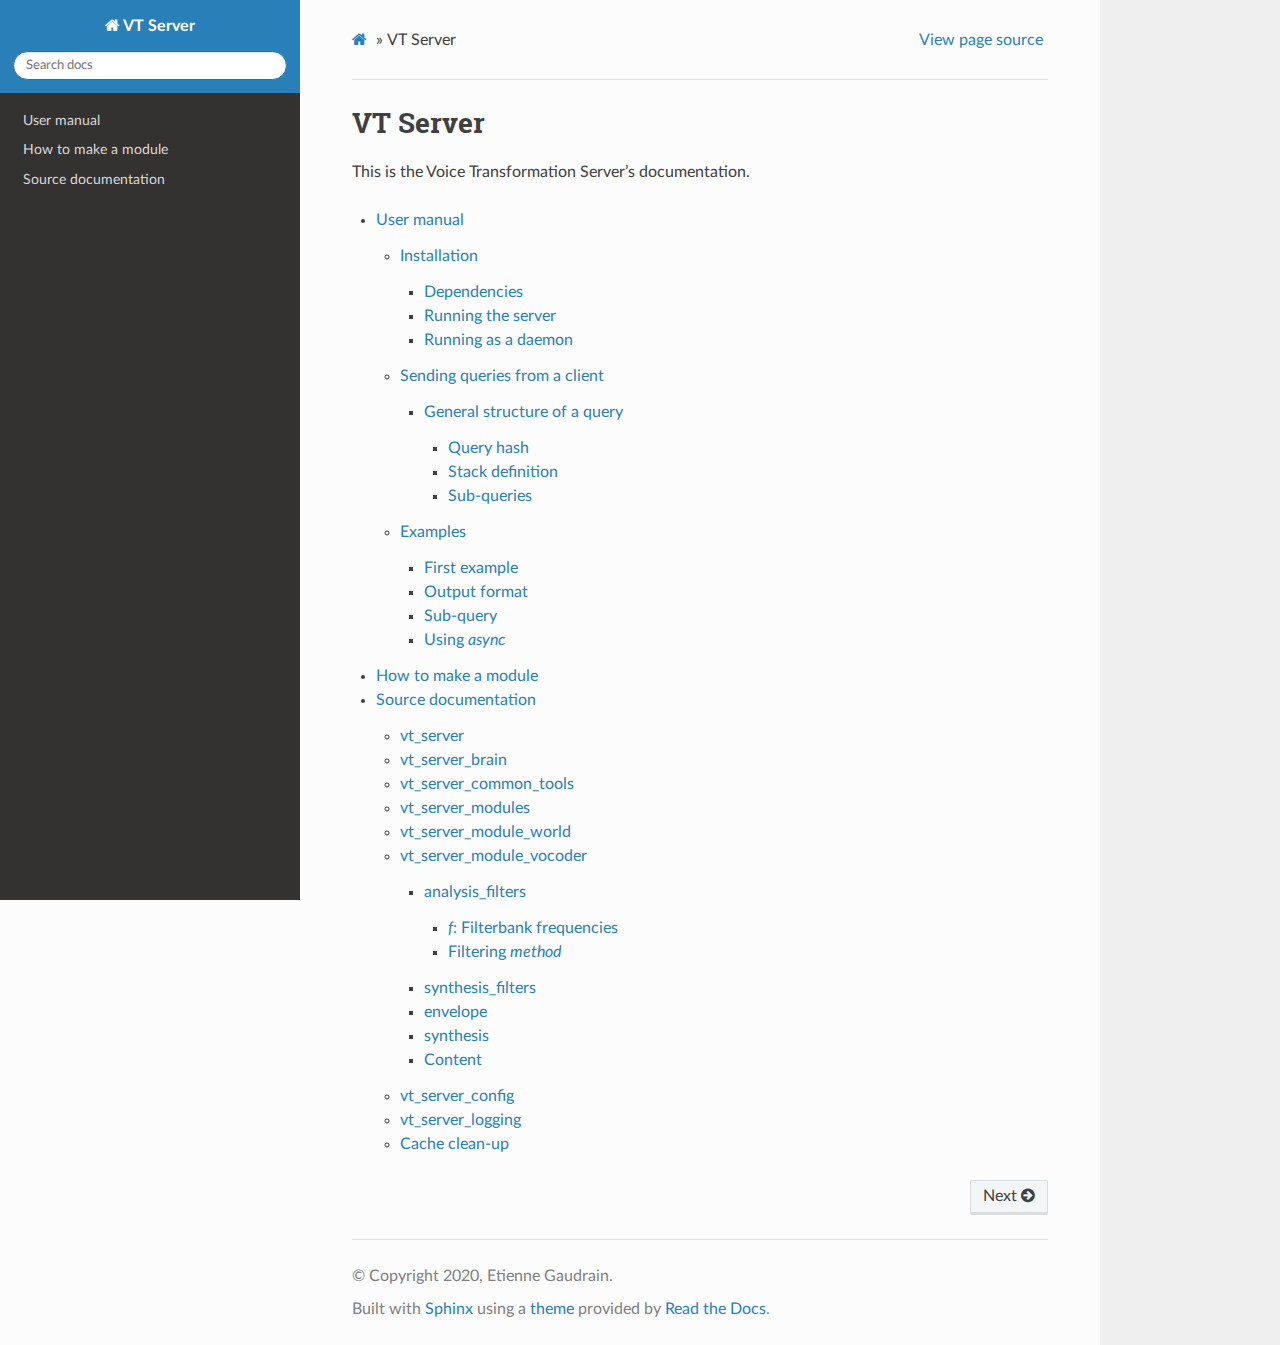
==== commit 661527f3: "Module vocoder, added spread method" ====
--- a/docs/index.html
+++ b/docs/index.html
@@ -1,39 +1,43 @@
 
 
 <!DOCTYPE html>
-<!--[if IE 8]><html class="no-js lt-ie9" lang="en" > <![endif]-->
-<!--[if gt IE 8]><!--> <html class="no-js" lang="en" > <!--<![endif]-->
+<html class="writer-html5" lang="en" >
 <head>
-  <meta charset="utf-8">
-  
-  <meta name="viewport" content="width=device-width, initial-scale=1.0">
+  <meta charset="utf-8" />
+  
+  <meta name="viewport" content="width=device-width, initial-scale=1.0" />
   
   <title>VT Server &mdash; VT Server  documentation</title>
   
-
-  
-  
-  
-  
-
-  
-  <script type="text/javascript" src="_static/js/modernizr.min.js"></script>
-  
-    
-      <script type="text/javascript" id="documentation_options" data-url_root="./" src="_static/documentation_options.js"></script>
-        <script src="_static/jquery.js"></script>
-        <script src="_static/underscore.js"></script>
-        <script src="_static/doctools.js"></script>
-        <script src="_static/language_data.js"></script>
-    
-    <script type="text/javascript" src="_static/js/theme.js"></script>
-
-    
 
   
   <link rel="stylesheet" href="_static/css/theme.css" type="text/css" />
   <link rel="stylesheet" href="_static/pygments.css" type="text/css" />
   <link rel="stylesheet" href="_static/css/custom.css" type="text/css" />
+
+  
+  
+
+  
+  
+
+  
+
+  
+  <!--[if lt IE 9]>
+    <script src="_static/js/html5shiv.min.js"></script>
+  <![endif]-->
+  
+    
+      <script type="text/javascript" id="documentation_options" data-url_root="./" src="_static/documentation_options.js"></script>
+        <script type="text/javascript" src="_static/jquery.js"></script>
+        <script type="text/javascript" src="_static/underscore.js"></script>
+        <script type="text/javascript" src="_static/doctools.js"></script>
+        <script type="text/javascript" src="_static/language_data.js"></script>
+    
+    <script type="text/javascript" src="_static/js/theme.js"></script>
+
+    
     <link rel="index" title="Index" href="genindex.html" />
     <link rel="search" title="Search" href="search.html" />
     <link rel="next" title="User manual" href="user_manual.html" /> 
@@ -73,6 +77,7 @@
           
         </div>
 
+        
         <div class="wy-menu wy-menu-vertical" data-spy="affix" role="navigation" aria-label="main navigation">
           
             
@@ -89,6 +94,7 @@
             
           
         </div>
+        
       </div>
     </nav>
 
@@ -123,18 +129,20 @@
 
 
 
+
+
 <div role="navigation" aria-label="breadcrumbs navigation">
 
   <ul class="wy-breadcrumbs">
     
-      <li><a href="#">Docs</a> &raquo;</li>
+      <li><a href="#" class="icon icon-home"></a> &raquo;</li>
         
       <li>VT Server</li>
     
     
       <li class="wy-breadcrumbs-aside">
         
-            
+          
             <a href="_sources/index.rst.txt" rel="nofollow"> View page source</a>
           
         
@@ -211,27 +219,28 @@
            
           </div>
           <footer>
-  
     <div class="rst-footer-buttons" role="navigation" aria-label="footer navigation">
-      
-        <a href="user_manual.html" class="btn btn-neutral float-right" title="User manual" accesskey="n" rel="next">Next <span class="fa fa-arrow-circle-right"></span></a>
-      
-      
+        <a href="user_manual.html" class="btn btn-neutral float-right" title="User manual" accesskey="n" rel="next">Next <span class="fa fa-arrow-circle-right" aria-hidden="true"></span></a>
     </div>
-  
 
   <hr/>
 
   <div role="contentinfo">
     <p>
-        &copy; Copyright 2020, Etienne Gaudrain
+        &#169; Copyright 2020, Etienne Gaudrain.
 
     </p>
   </div>
-  Built with <a href="http://sphinx-doc.org/">Sphinx</a> using a <a href="https://github.com/rtfd/sphinx_rtd_theme">theme</a> provided by <a href="https://readthedocs.org">Read the Docs</a>. 
+    
+    
+    
+    Built with <a href="https://www.sphinx-doc.org/">Sphinx</a> using a
+    
+    <a href="https://github.com/readthedocs/sphinx_rtd_theme">theme</a>
+    
+    provided by <a href="https://readthedocs.org">Read the Docs</a>. 
 
 </footer>
-
         </div>
       </div>
 
@@ -239,7 +248,6 @@
 
   </div>
   
-
 
   <script type="text/javascript">
       jQuery(function () {
--- a/docs/_static/css/theme.css
+++ b/docs/_static/css/theme.css
@@ -1,6 +1,4 @@
-/* sphinx_rtd_theme version 0.4.3 | MIT license */
-/* Built 20190212 16:02 */
-*{-webkit-box-sizing:border-box;-moz-box-sizing:border-box;box-sizing:border-box}article,aside,details,figcaption,figure,footer,header,hgroup,nav,section{display:block}audio,canvas,video{display:inline-block;*display:inline;*zoom:1}audio:not([controls]){display:none}[hidden]{display:none}*{-webkit-box-sizing:border-box;-moz-box-sizing:border-box;box-sizing:border-box}html{font-size:100%;-webkit-text-size-adjust:100%;-ms-text-size-adjust:100%}body{margin:0}a:hover,a:active{outline:0}abbr[title]{border-bottom:1px dotted}b,strong{font-weight:bold}blockquote{margin:0}dfn{font-style:italic}ins{background:#ff9;color:#000;text-decoration:none}mark{background:#ff0;color:#000;font-style:italic;font-weight:bold}pre,code,.rst-content tt,.rst-content code,kbd,samp{font-family:monospace,serif;_font-family:"courier new",monospace;font-size:1em}pre{white-space:pre}q{quotes:none}q:before,q:after{content:"";content:none}small{font-size:85%}sub,sup{font-size:75%;line-height:0;position:relative;vertical-align:baseline}sup{top:-0.5em}sub{bottom:-0.25em}ul,ol,dl{margin:0;padding:0;list-style:none;list-style-image:none}li{list-style:none}dd{margin:0}img{border:0;-ms-interpolation-mode:bicubic;vertical-align:middle;max-width:100%}svg:not(:root){overflow:hidden}figure{margin:0}form{margin:0}fieldset{border:0;margin:0;padding:0}label{cursor:pointer}legend{border:0;*margin-left:-7px;padding:0;white-space:normal}button,input,select,textarea{font-size:100%;margin:0;vertical-align:baseline;*vertical-align:middle}button,input{line-height:normal}button,input[type="button"],input[type="reset"],input[type="submit"]{cursor:pointer;-webkit-appearance:button;*overflow:visible}button[disabled],input[disabled]{cursor:default}input[type="checkbox"],input[type="radio"]{box-sizing:border-box;padding:0;*width:13px;*height:13px}input[type="search"]{-webkit-appearance:textfield;-moz-box-sizing:content-box;-webkit-box-sizing:content-box;box-sizing:content-box}input[type="search"]::-webkit-search-decoration,input[type="search"]::-webkit-search-cancel-button{-webkit-appearance:none}button::-moz-focus-inner,input::-moz-focus-inner{border:0;padding:0}textarea{overflow:auto;vertical-align:top;resize:vertical}table{border-collapse:collapse;border-spacing:0}td{vertical-align:top}.chromeframe{margin:.2em 0;background:#ccc;color:#000;padding:.2em 0}.ir{display:block;border:0;text-indent:-999em;overflow:hidden;background-color:transparent;background-repeat:no-repeat;text-align:left;direction:ltr;*line-height:0}.ir br{display:none}.hidden{display:none !important;visibility:hidden}.visuallyhidden{border:0;clip:rect(0 0 0 0);height:1px;margin:-1px;overflow:hidden;padding:0;position:absolute;width:1px}.visuallyhidden.focusable:active,.visuallyhidden.focusable:focus{clip:auto;height:auto;margin:0;overflow:visible;position:static;width:auto}.invisible{visibility:hidden}.relative{position:relative}big,small{font-size:100%}@media print{html,body,section{background:none !important}*{box-shadow:none !important;text-shadow:none !important;filter:none !important;-ms-filter:none !important}a,a:visited{text-decoration:underline}.ir a:after,a[href^="javascript:"]:after,a[href^="#"]:after{content:""}pre,blockquote{page-break-inside:avoid}thead{display:table-header-group}tr,img{page-break-inside:avoid}img{max-width:100% !important}@page{margin:.5cm}p,h2,.rst-content .toctree-wrapper p.caption,h3{orphans:3;widows:3}h2,.rst-content .toctree-wrapper p.caption,h3{page-break-after:avoid}}.fa:before,.wy-menu-vertical li span.toctree-expand:before,.wy-menu-vertical li.on a span.toctree-expand:before,.wy-menu-vertical li.current>a span.toctree-expand:before,.rst-content .admonition-title:before,.rst-content h1 .headerlink:before,.rst-content h2 .headerlink:before,.rst-content h3 .headerlink:before,.rst-content h4 .headerlink:before,.rst-content h5 .headerlink:before,.rst-content h6 .headerlink:before,.rst-content dl dt .headerlink:before,.rst-content p.caption .headerlink:before,.rst-content table>caption .headerlink:before,.rst-content .code-block-caption .headerlink:before,.rst-content tt.download span:first-child:before,.rst-content code.download span:first-child:before,.icon:before,.wy-dropdown .caret:before,.wy-inline-validate.wy-inline-validate-success .wy-input-context:before,.wy-inline-validate.wy-inline-validate-danger .wy-input-context:before,.wy-inline-validate.wy-inline-validate-warning .wy-input-context:before,.wy-inline-validate.wy-inline-validate-info .wy-input-context:before,.wy-alert,.rst-content .note,.rst-content .attention,.rst-content .caution,.rst-content .danger,.rst-content .error,.rst-content .hint,.rst-content .important,.rst-content .tip,.rst-content .warning,.rst-content .seealso,.rst-content .admonition-todo,.rst-content .admonition,.btn,input[type="text"],input[type="password"],input[type="email"],input[type="url"],input[type="date"],input[type="month"],input[type="time"],input[type="datetime"],input[type="datetime-local"],input[type="week"],input[type="number"],input[type="search"],input[type="tel"],input[type="color"],select,textarea,.wy-menu-vertical li.on a,.wy-menu-vertical li.current>a,.wy-side-nav-search>a,.wy-side-nav-search .wy-dropdown>a,.wy-nav-top a{-webkit-font-smoothing:antialiased}.clearfix{*zoom:1}.clearfix:before,.clearfix:after{display:table;content:""}.clearfix:after{clear:both}/*!
+html{box-sizing:border-box}*,:after,:before{box-sizing:inherit}article,aside,details,figcaption,figure,footer,header,hgroup,nav,section{display:block}audio,canvas,video{display:inline-block;*display:inline;*zoom:1}[hidden],audio:not([controls]){display:none}*{-webkit-box-sizing:border-box;-moz-box-sizing:border-box;box-sizing:border-box}html{font-size:100%;-webkit-text-size-adjust:100%;-ms-text-size-adjust:100%}body{margin:0}a:active,a:hover{outline:0}abbr[title]{border-bottom:1px dotted}b,strong{font-weight:700}blockquote{margin:0}dfn{font-style:italic}ins{background:#ff9;text-decoration:none}ins,mark{color:#000}mark{background:#ff0;font-style:italic;font-weight:700}.rst-content code,.rst-content tt,code,kbd,pre,samp{font-family:monospace,serif;_font-family:courier new,monospace;font-size:1em}pre{white-space:pre}q{quotes:none}q:after,q:before{content:"";content:none}small{font-size:85%}sub,sup{font-size:75%;line-height:0;position:relative;vertical-align:baseline}sup{top:-.5em}sub{bottom:-.25em}dl,ol,ul{margin:0;padding:0;list-style:none;list-style-image:none}li{list-style:none}dd{margin:0}img{border:0;-ms-interpolation-mode:bicubic;vertical-align:middle;max-width:100%}svg:not(:root){overflow:hidden}figure,form{margin:0}label{cursor:pointer}button,input,select,textarea{font-size:100%;margin:0;vertical-align:baseline;*vertical-align:middle}button,input{line-height:normal}button,input[type=button],input[type=reset],input[type=submit]{cursor:pointer;-webkit-appearance:button;*overflow:visible}button[disabled],input[disabled]{cursor:default}input[type=search]{-webkit-appearance:textfield;-moz-box-sizing:content-box;-webkit-box-sizing:content-box;box-sizing:content-box}textarea{resize:vertical}table{border-collapse:collapse;border-spacing:0}td{vertical-align:top}.chromeframe{margin:.2em 0;background:#ccc;color:#000;padding:.2em 0}.ir{display:block;border:0;text-indent:-999em;overflow:hidden;background-color:transparent;background-repeat:no-repeat;text-align:left;direction:ltr;*line-height:0}.ir br{display:none}.hidden{display:none!important;visibility:hidden}.visuallyhidden{border:0;clip:rect(0 0 0 0);height:1px;margin:-1px;overflow:hidden;padding:0;position:absolute;width:1px}.visuallyhidden.focusable:active,.visuallyhidden.focusable:focus{clip:auto;height:auto;margin:0;overflow:visible;position:static;width:auto}.invisible{visibility:hidden}.relative{position:relative}big,small{font-size:100%}@media print{body,html,section{background:none!important}*{box-shadow:none!important;text-shadow:none!important;filter:none!important;-ms-filter:none!important}a,a:visited{text-decoration:underline}.ir a:after,a[href^="#"]:after,a[href^="javascript:"]:after{content:""}blockquote,pre{page-break-inside:avoid}thead{display:table-header-group}img,tr{page-break-inside:avoid}img{max-width:100%!important}@page{margin:.5cm}.rst-content .toctree-wrapper>p.caption,h2,h3,p{orphans:3;widows:3}.rst-content .toctree-wrapper>p.caption,h2,h3{page-break-after:avoid}}.btn,.fa:before,.icon:before,.rst-content .admonition,.rst-content .admonition-title:before,.rst-content .admonition-todo,.rst-content .attention,.rst-content .caution,.rst-content .code-block-caption .headerlink:before,.rst-content .danger,.rst-content .error,.rst-content .hint,.rst-content .important,.rst-content .note,.rst-content .seealso,.rst-content .tip,.rst-content .warning,.rst-content code.download span:first-child:before,.rst-content dl dt .headerlink:before,.rst-content h1 .headerlink:before,.rst-content h2 .headerlink:before,.rst-content h3 .headerlink:before,.rst-content h4 .headerlink:before,.rst-content h5 .headerlink:before,.rst-content h6 .headerlink:before,.rst-content p.caption .headerlink:before,.rst-content table>caption .headerlink:before,.rst-content tt.download span:first-child:before,.wy-alert,.wy-dropdown .caret:before,.wy-inline-validate.wy-inline-validate-danger .wy-input-context:before,.wy-inline-validate.wy-inline-validate-info .wy-input-context:before,.wy-inline-validate.wy-inline-validate-success .wy-input-context:before,.wy-inline-validate.wy-inline-validate-warning .wy-input-context:before,.wy-menu-vertical li.current>a,.wy-menu-vertical li.current>a span.toctree-expand:before,.wy-menu-vertical li.on a,.wy-menu-vertical li.on a span.toctree-expand:before,.wy-menu-vertical li span.toctree-expand:before,.wy-nav-top a,.wy-side-nav-search .wy-dropdown>a,.wy-side-nav-search>a,input[type=color],input[type=date],input[type=datetime-local],input[type=datetime],input[type=email],input[type=month],input[type=number],input[type=password],input[type=search],input[type=tel],input[type=text],input[type=time],input[type=url],input[type=week],select,textarea{-webkit-font-smoothing:antialiased}.clearfix{*zoom:1}.clearfix:after,.clearfix:before{display:table;content:""}.clearfix:after{clear:both}/*!
  *  Font Awesome 4.7.0 by @davegandy - http://fontawesome.io - @fontawesome
  *  License - http://fontawesome.io/license (Font: SIL OFL 1.1, CSS: MIT License)
- */@font-face{font-family:'FontAwesome';src:url("../fonts/fontawesome-webfont.eot?v=4.7.0");src:url("../fonts/fontawesome-webfont.eot?#iefix&v=4.7.0") format("embedded-opentype"),url("../fonts/fontawesome-webfont.woff2?v=4.7.0") format("woff2"),url("../fonts/fontawesome-webfont.woff?v=4.7.0") format("woff"),url("../fonts/fontawesome-webfont.ttf?v=4.7.0") format("truetype"),url("../fonts/fontawesome-webfont.svg?v=4.7.0#fontawesomeregular") format("svg");font-weight:normal;font-style:normal}.fa,.wy-menu-vertical li span.toctree-expand,.wy-menu-vertical li.on a span.toctree-expand,.wy-menu-vertical li.current>a span.toctree-expand,.rst-content .admonition-title,.rst-content h1 .headerlink,.rst-content h2 .headerlink,.rst-content h3 .headerlink,.rst-content h4 .headerlink,.rst-content h5 .headerlink,.rst-content h6 .headerlink,.rst-content dl dt .headerlink,.rst-content p.caption .headerlink,.rst-content table>caption .headerlink,.rst-content .code-block-caption .headerlink,.rst-content tt.download span:first-child,.rst-content code.download span:first-child,.icon{display:inline-block;font:normal normal normal 14px/1 FontAwesome;font-size:inherit;text-rendering:auto;-webkit-font-smoothing:antialiased;-moz-osx-font-smoothing:grayscale}.fa-lg{font-size:1.3333333333em;line-height:.75em;vertical-align:-15%}.fa-2x{font-size:2em}.fa-3x{font-size:3em}.fa-4x{font-size:4em}.fa-5x{font-size:5em}.fa-fw{width:1.2857142857em;text-align:center}.fa-ul{padding-left:0;margin-left:2.1428571429em;list-style-type:none}.fa-ul>li{position:relative}.fa-li{position:absolute;left:-2.1428571429em;width:2.1428571429em;top:.1428571429em;text-align:center}.fa-li.fa-lg{left:-1.8571428571em}.fa-border{padding:.2em .25em .15em;border:solid 0.08em #eee;border-radius:.1em}.fa-pull-left{float:left}.fa-pull-right{float:right}.fa.fa-pull-left,.wy-menu-vertical li span.fa-pull-left.toctree-expand,.wy-menu-vertical li.on a span.fa-pull-left.toctree-expand,.wy-menu-vertical li.current>a span.fa-pull-left.toctree-expand,.rst-content .fa-pull-left.admonition-title,.rst-content h1 .fa-pull-left.headerlink,.rst-content h2 .fa-pull-left.headerlink,.rst-content h3 .fa-pull-left.headerlink,.rst-content h4 .fa-pull-left.headerlink,.rst-content h5 .fa-pull-left.headerlink,.rst-content h6 .fa-pull-left.headerlink,.rst-content dl dt .fa-pull-left.headerlink,.rst-content p.caption .fa-pull-left.headerlink,.rst-content table>caption .fa-pull-left.headerlink,.rst-content .code-block-caption .fa-pull-left.headerlink,.rst-content tt.download span.fa-pull-left:first-child,.rst-content code.download span.fa-pull-left:first-child,.fa-pull-left.icon{margin-right:.3em}.fa.fa-pull-right,.wy-menu-vertical li span.fa-pull-right.toctree-expand,.wy-menu-vertical li.on a span.fa-pull-right.toctree-expand,.wy-menu-vertical li.current>a span.fa-pull-right.toctree-expand,.rst-content .fa-pull-right.admonition-title,.rst-content h1 .fa-pull-right.headerlink,.rst-content h2 .fa-pull-right.headerlink,.rst-content h3 .fa-pull-right.headerlink,.rst-content h4 .fa-pull-right.headerlink,.rst-content h5 .fa-pull-right.headerlink,.rst-content h6 .fa-pull-right.headerlink,.rst-content dl dt .fa-pull-right.headerlink,.rst-content p.caption .fa-pull-right.headerlink,.rst-content table>caption .fa-pull-right.headerlink,.rst-content .code-block-caption .fa-pull-right.headerlink,.rst-content tt.download span.fa-pull-right:first-child,.rst-content code.download span.fa-pull-right:first-child,.fa-pull-right.icon{margin-left:.3em}.pull-right{float:right}.pull-left{float:left}.fa.pull-left,.wy-menu-vertical li span.pull-left.toctree-expand,.wy-menu-vertical li.on a span.pull-left.toctree-expand,.wy-menu-vertical li.current>a span.pull-left.toctree-expand,.rst-content .pull-left.admonition-title,.rst-content h1 .pull-left.headerlink,.rst-content h2 .pull-left.headerlink,.rst-content h3 .pull-left.headerlink,.rst-content h4 .pull-left.headerlink,.rst-content h5 .pull-left.headerlink,.rst-content h6 .pull-left.headerlink,.rst-content dl dt .pull-left.headerlink,.rst-content p.caption .pull-left.headerlink,.rst-content table>caption .pull-left.headerlink,.rst-content .code-block-caption .pull-left.headerlink,.rst-content tt.download span.pull-left:first-child,.rst-content code.download span.pull-left:first-child,.pull-left.icon{margin-right:.3em}.fa.pull-right,.wy-menu-vertical li span.pull-right.toctree-expand,.wy-menu-vertical li.on a span.pull-right.toctree-expand,.wy-menu-vertical li.current>a span.pull-right.toctree-expand,.rst-content .pull-right.admonition-title,.rst-content h1 .pull-right.headerlink,.rst-content h2 .pull-right.headerlink,.rst-content h3 .pull-right.headerlink,.rst-content h4 .pull-right.headerlink,.rst-content h5 .pull-right.headerlink,.rst-content h6 .pull-right.headerlink,.rst-content dl dt .pull-right.headerlink,.rst-content p.caption .pull-right.headerlink,.rst-content table>caption .pull-right.headerlink,.rst-content .code-block-caption .pull-right.headerlink,.rst-content tt.download span.pull-right:first-child,.rst-content code.download span.pull-right:first-child,.pull-right.icon{margin-left:.3em}.fa-spin{-webkit-animation:fa-spin 2s infinite linear;animation:fa-spin 2s infinite linear}.fa-pulse{-webkit-animation:fa-spin 1s infinite steps(8);animation:fa-spin 1s infinite steps(8)}@-webkit-keyframes fa-spin{0%{-webkit-transform:rotate(0deg);transform:rotate(0deg)}100%{-webkit-transform:rotate(359deg);transform:rotate(359deg)}}@keyframes fa-spin{0%{-webkit-transform:rotate(0deg);transform:rotate(0deg)}100%{-webkit-transform:rotate(359deg);transform:rotate(359deg)}}.fa-rotate-90{-ms-filter:"progid:DXImageTransform.Microsoft.BasicImage(rotation=1)";-webkit-transform:rotate(90deg);-ms-transform:rotate(90deg);transform:rotate(90deg)}.fa-rotate-180{-ms-filter:"progid:DXImageTransform.Microsoft.BasicImage(rotation=2)";-webkit-transform:rotate(180deg);-ms-transform:rotate(180deg);transform:rotate(180deg)}.fa-rotate-270{-ms-filter:"progid:DXImageTransform.Microsoft.BasicImage(rotation=3)";-webkit-transform:rotate(270deg);-ms-transform:rotate(270deg);transform:rotate(270deg)}.fa-flip-horizontal{-ms-filter:"progid:DXImageTransform.Microsoft.BasicImage(rotation=0, mirror=1)";-webkit-transform:scale(-1, 1);-ms-transform:scale(-1, 1);transform:scale(-1, 1)}.fa-flip-vertical{-ms-filter:"progid:DXImageTransform.Microsoft.BasicImage(rotation=2, mirror=1)";-webkit-transform:scale(1, -1);-ms-transform:scale(1, -1);transform:scale(1, -1)}:root .fa-rotate-90,:root .fa-rotate-180,:root .fa-rotate-270,:root .fa-flip-horizontal,:root .fa-flip-vertical{filter:none}.fa-stack{position:relative;display:inline-block;width:2em;height:2em;line-height:2em;vertical-align:middle}.fa-stack-1x,.fa-stack-2x{position:absolute;left:0;width:100%;text-align:center}.fa-stack-1x{line-height:inherit}.fa-stack-2x{font-size:2em}.fa-inverse{color:#fff}.fa-glass:before{content:""}.fa-music:before{content:""}.fa-search:before,.icon-search:before{content:""}.fa-envelope-o:before{content:""}.fa-heart:before{content:""}.fa-star:before{content:""}.fa-star-o:before{content:""}.fa-user:before{content:""}.fa-film:before{content:""}.fa-th-large:before{content:""}.fa-th:before{content:""}.fa-th-list:before{content:""}.fa-check:before{content:""}.fa-remove:before,.fa-close:before,.fa-times:before{content:""}.fa-search-plus:before{content:""}.fa-search-minus:before{content:""}.fa-power-off:before{content:""}.fa-signal:before{content:""}.fa-gear:before,.fa-cog:before{content:""}.fa-trash-o:before{content:""}.fa-home:before,.icon-home:before{content:""}.fa-file-o:before{content:""}.fa-clock-o:before{content:""}.fa-road:before{content:""}.fa-download:before,.rst-content tt.download span:first-child:before,.rst-content code.download span:first-child:before{content:""}.fa-arrow-circle-o-down:before{content:""}.fa-arrow-circle-o-up:before{content:""}.fa-inbox:before{content:""}.fa-play-circle-o:before{content:""}.fa-rotate-right:before,.fa-repeat:before{content:""}.fa-refresh:before{content:""}.fa-list-alt:before{content:""}.fa-lock:before{content:""}.fa-flag:before{content:""}.fa-headphones:before{content:""}.fa-volume-off:before{content:""}.fa-volume-down:before{content:""}.fa-volume-up:before{content:""}.fa-qrcode:before{content:""}.fa-barcode:before{content:""}.fa-tag:before{content:""}.fa-tags:before{content:""}.fa-book:before,.icon-book:before{content:""}.fa-bookmark:before{content:""}.fa-print:before{content:""}.fa-camera:before{content:""}.fa-font:before{content:""}.fa-bold:before{content:""}.fa-italic:before{content:""}.fa-text-height:before{content:""}.fa-text-width:before{content:""}.fa-align-left:before{content:""}.fa-align-center:before{content:""}.fa-align-right:before{content:""}.fa-align-justify:before{content:""}.fa-list:before{content:""}.fa-dedent:before,.fa-outdent:before{content:""}.fa-indent:before{content:""}.fa-video-camera:before{content:""}.fa-photo:before,.fa-image:before,.fa-picture-o:before{content:""}.fa-pencil:before{content:""}.fa-map-marker:before{content:""}.fa-adjust:before{content:""}.fa-tint:before{content:""}.fa-edit:before,.fa-pencil-square-o:before{content:""}.fa-share-square-o:before{content:""}.fa-check-square-o:before{content:""}.fa-arrows:before{content:""}.fa-step-backward:before{content:""}.fa-fast-backward:before{content:""}.fa-backward:before{content:""}.fa-play:before{content:""}.fa-pause:before{content:""}.fa-stop:before{content:""}.fa-forward:before{content:""}.fa-fast-forward:before{content:""}.fa-step-forward:before{content:""}.fa-eject:before{content:""}.fa-chevron-left:before{content:""}.fa-chevron-right:before{content:""}.fa-plus-circle:before{content:""}.fa-minus-circle:before{content:""}.fa-times-circle:before,.wy-inline-validate.wy-inline-validate-danger .wy-input-context:before{content:""}.fa-check-circle:before,.wy-inline-validate.wy-inline-validate-success .wy-input-context:before{content:""}.fa-question-circle:before{content:""}.fa-info-circle:before{content:""}.fa-crosshairs:before{content:""}.fa-times-circle-o:before{content:""}.fa-check-circle-o:before{content:""}.fa-ban:before{content:""}.fa-arrow-left:before{content:""}.fa-arrow-right:before{content:""}.fa-arrow-up:before{content:""}.fa-arrow-down:before{content:""}.fa-mail-forward:before,.fa-share:before{content:""}.fa-expand:before{content:""}.fa-compress:before{content:""}.fa-plus:before{content:""}.fa-minus:before{content:""}.fa-asterisk:before{content:""}.fa-exclamation-circle:before,.wy-inline-validate.wy-inline-validate-warning .wy-input-context:before,.wy-inline-validate.wy-inline-validate-info .wy-input-context:before,.rst-content .admonition-title:before{content:""}.fa-gift:before{content:""}.fa-leaf:before{content:""}.fa-fire:before,.icon-fire:before{content:""}.fa-eye:before{content:""}.fa-eye-slash:before{content:""}.fa-warning:before,.fa-exclamation-triangle:before{content:""}.fa-plane:before{content:""}.fa-calendar:before{content:""}.fa-random:before{content:""}.fa-comment:before{content:""}.fa-magnet:before{content:""}.fa-chevron-up:before{content:""}.fa-chevron-down:before{content:""}.fa-retweet:before{content:""}.fa-shopping-cart:before{content:""}.fa-folder:before{content:""}.fa-folder-open:before{content:""}.fa-arrows-v:before{content:""}.fa-arrows-h:before{content:""}.fa-bar-chart-o:before,.fa-bar-chart:before{content:""}.fa-twitter-square:before{content:""}.fa-facebook-square:before{content:""}.fa-camera-retro:before{content:""}.fa-key:before{content:""}.fa-gears:before,.fa-cogs:before{content:""}.fa-comments:before{content:""}.fa-thumbs-o-up:before{content:""}.fa-thumbs-o-down:before{content:""}.fa-star-half:before{content:""}.fa-heart-o:before{content:""}.fa-sign-out:before{content:""}.fa-linkedin-square:before{content:""}.fa-thumb-tack:before{content:""}.fa-external-link:before{content:""}.fa-sign-in:before{content:""}.fa-trophy:before{content:""}.fa-github-square:before{content:""}.fa-upload:before{content:""}.fa-lemon-o:before{content:""}.fa-phone:before{content:""}.fa-square-o:before{content:""}.fa-bookmark-o:before{content:""}.fa-phone-square:before{content:""}.fa-twitter:before{content:""}.fa-facebook-f:before,.fa-facebook:before{content:""}.fa-github:before,.icon-github:before{content:""}.fa-unlock:before{content:""}.fa-credit-card:before{content:""}.fa-feed:before,.fa-rss:before{content:""}.fa-hdd-o:before{content:""}.fa-bullhorn:before{content:""}.fa-bell:before{content:""}.fa-certificate:before{content:""}.fa-hand-o-right:before{content:""}.fa-hand-o-left:before{content:""}.fa-hand-o-up:before{content:""}.fa-hand-o-down:before{content:""}.fa-arrow-circle-left:before,.icon-circle-arrow-left:before{content:""}.fa-arrow-circle-right:before,.icon-circle-arrow-right:before{content:""}.fa-arrow-circle-up:before{content:""}.fa-arrow-circle-down:before{content:""}.fa-globe:before{content:""}.fa-wrench:before{content:""}.fa-tasks:before{content:""}.fa-filter:before{content:""}.fa-briefcase:before{content:""}.fa-arrows-alt:before{content:""}.fa-group:before,.fa-users:before{content:""}.fa-chain:before,.fa-link:before,.icon-link:before{content:""}.fa-cloud:before{content:""}.fa-flask:before{content:""}.fa-cut:before,.fa-scissors:before{content:""}.fa-copy:before,.fa-files-o:before{content:""}.fa-paperclip:before{content:""}.fa-save:before,.fa-floppy-o:before{content:""}.fa-square:before{content:""}.fa-navicon:before,.fa-reorder:before,.fa-bars:before{content:""}.fa-list-ul:before{content:""}.fa-list-ol:before{content:""}.fa-strikethrough:before{content:""}.fa-underline:before{content:""}.fa-table:before{content:""}.fa-magic:before{content:""}.fa-truck:before{content:""}.fa-pinterest:before{content:""}.fa-pinterest-square:before{content:""}.fa-google-plus-square:before{content:""}.fa-google-plus:before{content:""}.fa-money:before{content:""}.fa-caret-down:before,.wy-dropdown .caret:before,.icon-caret-down:before{content:""}.fa-caret-up:before{content:""}.fa-caret-left:before{content:""}.fa-caret-right:before{content:""}.fa-columns:before{content:""}.fa-unsorted:before,.fa-sort:before{content:""}.fa-sort-down:before,.fa-sort-desc:before{content:""}.fa-sort-up:before,.fa-sort-asc:before{content:""}.fa-envelope:before{content:""}.fa-linkedin:before{content:""}.fa-rotate-left:before,.fa-undo:before{content:""}.fa-legal:before,.fa-gavel:before{content:""}.fa-dashboard:before,.fa-tachometer:before{content:""}.fa-comment-o:before{content:""}.fa-comments-o:before{content:""}.fa-flash:before,.fa-bolt:before{content:""}.fa-sitemap:before{content:""}.fa-umbrella:before{content:""}.fa-paste:before,.fa-clipboard:before{content:""}.fa-lightbulb-o:before{content:""}.fa-exchange:before{content:""}.fa-cloud-download:before{content:""}.fa-cloud-upload:before{content:""}.fa-user-md:before{content:""}.fa-stethoscope:before{content:""}.fa-suitcase:before{content:""}.fa-bell-o:before{content:""}.fa-coffee:before{content:""}.fa-cutlery:before{content:""}.fa-file-text-o:before{content:""}.fa-building-o:before{content:""}.fa-hospital-o:before{content:""}.fa-ambulance:before{content:""}.fa-medkit:before{content:""}.fa-fighter-jet:before{content:""}.fa-beer:before{content:""}.fa-h-square:before{content:""}.fa-plus-square:before{content:""}.fa-angle-double-left:before{content:""}.fa-angle-double-right:before{content:""}.fa-angle-double-up:before{content:""}.fa-angle-double-down:before{content:""}.fa-angle-left:before{content:""}.fa-angle-right:before{content:""}.fa-angle-up:before{content:""}.fa-angle-down:before{content:""}.fa-desktop:before{content:""}.fa-laptop:before{content:""}.fa-tablet:before{content:""}.fa-mobile-phone:before,.fa-mobile:before{content:""}.fa-circle-o:before{content:""}.fa-quote-left:before{content:""}.fa-quote-right:before{content:""}.fa-spinner:before{content:""}.fa-circle:before{content:""}.fa-mail-reply:before,.fa-reply:before{content:""}.fa-github-alt:before{content:""}.fa-folder-o:before{content:""}.fa-folder-open-o:before{content:""}.fa-smile-o:before{content:""}.fa-frown-o:before{content:""}.fa-meh-o:before{content:""}.fa-gamepad:before{content:""}.fa-keyboard-o:before{content:""}.fa-flag-o:before{content:""}.fa-flag-checkered:before{content:""}.fa-terminal:before{content:""}.fa-code:before{content:""}.fa-mail-reply-all:before,.fa-reply-all:before{content:""}.fa-star-half-empty:before,.fa-star-half-full:before,.fa-star-half-o:before{content:""}.fa-location-arrow:before{content:""}.fa-crop:before{content:""}.fa-code-fork:before{content:""}.fa-unlink:before,.fa-chain-broken:before{content:""}.fa-question:before{content:""}.fa-info:before{content:""}.fa-exclamation:before{content:""}.fa-superscript:before{content:""}.fa-subscript:before{content:""}.fa-eraser:before{content:""}.fa-puzzle-piece:before{content:""}.fa-microphone:before{content:""}.fa-microphone-slash:before{content:""}.fa-shield:before{content:""}.fa-calendar-o:before{content:""}.fa-fire-extinguisher:before{content:""}.fa-rocket:before{content:""}.fa-maxcdn:before{content:""}.fa-chevron-circle-left:before{content:""}.fa-chevron-circle-right:before{content:""}.fa-chevron-circle-up:before{content:""}.fa-chevron-circle-down:before{content:""}.fa-html5:before{content:""}.fa-css3:before{content:""}.fa-anchor:before{content:""}.fa-unlock-alt:before{content:""}.fa-bullseye:before{content:""}.fa-ellipsis-h:before{content:""}.fa-ellipsis-v:before{content:""}.fa-rss-square:before{content:""}.fa-play-circle:before{content:""}.fa-ticket:before{content:""}.fa-minus-square:before{content:""}.fa-minus-square-o:before,.wy-menu-vertical li.on a span.toctree-expand:before,.wy-menu-vertical li.current>a span.toctree-expand:before{content:""}.fa-level-up:before{content:""}.fa-level-down:before{content:""}.fa-check-square:before{content:""}.fa-pencil-square:before{content:""}.fa-external-link-square:before{content:""}.fa-share-square:before{content:""}.fa-compass:before{content:""}.fa-toggle-down:before,.fa-caret-square-o-down:before{content:""}.fa-toggle-up:before,.fa-caret-square-o-up:before{content:""}.fa-toggle-right:before,.fa-caret-square-o-right:before{content:""}.fa-euro:before,.fa-eur:before{content:""}.fa-gbp:before{content:""}.fa-dollar:before,.fa-usd:before{content:""}.fa-rupee:before,.fa-inr:before{content:""}.fa-cny:before,.fa-rmb:before,.fa-yen:before,.fa-jpy:before{content:""}.fa-ruble:before,.fa-rouble:before,.fa-rub:before{content:""}.fa-won:before,.fa-krw:before{content:""}.fa-bitcoin:before,.fa-btc:before{content:""}.fa-file:before{content:""}.fa-file-text:before{content:""}.fa-sort-alpha-asc:before{content:""}.fa-sort-alpha-desc:before{content:""}.fa-sort-amount-asc:before{content:""}.fa-sort-amount-desc:before{content:""}.fa-sort-numeric-asc:before{content:""}.fa-sort-numeric-desc:before{content:""}.fa-thumbs-up:before{content:""}.fa-thumbs-down:before{content:""}.fa-youtube-square:before{content:""}.fa-youtube:before{content:""}.fa-xing:before{content:""}.fa-xing-square:before{content:""}.fa-youtube-play:before{content:""}.fa-dropbox:before{content:""}.fa-stack-overflow:before{content:""}.fa-instagram:before{content:""}.fa-flickr:before{content:""}.fa-adn:before{content:""}.fa-bitbucket:before,.icon-bitbucket:before{content:""}.fa-bitbucket-square:before{content:""}.fa-tumblr:before{content:""}.fa-tumblr-square:before{content:""}.fa-long-arrow-down:before{content:""}.fa-long-arrow-up:before{content:""}.fa-long-arrow-left:before{content:""}.fa-long-arrow-right:before{content:""}.fa-apple:before{content:""}.fa-windows:before{content:""}.fa-android:before{content:""}.fa-linux:before{content:""}.fa-dribbble:before{content:""}.fa-skype:before{content:""}.fa-foursquare:before{content:""}.fa-trello:before{content:""}.fa-female:before{content:""}.fa-male:before{content:""}.fa-gittip:before,.fa-gratipay:before{content:""}.fa-sun-o:before{content:""}.fa-moon-o:before{content:""}.fa-archive:before{content:""}.fa-bug:before{content:""}.fa-vk:before{content:""}.fa-weibo:before{content:""}.fa-renren:before{content:""}.fa-pagelines:before{content:""}.fa-stack-exchange:before{content:""}.fa-arrow-circle-o-right:before{content:""}.fa-arrow-circle-o-left:before{content:""}.fa-toggle-left:before,.fa-caret-square-o-left:before{content:""}.fa-dot-circle-o:before{content:""}.fa-wheelchair:before{content:""}.fa-vimeo-square:before{content:""}.fa-turkish-lira:before,.fa-try:before{content:""}.fa-plus-square-o:before,.wy-menu-vertical li span.toctree-expand:before{content:""}.fa-space-shuttle:before{content:""}.fa-slack:before{content:""}.fa-envelope-square:before{content:""}.fa-wordpress:before{content:""}.fa-openid:before{content:""}.fa-institution:before,.fa-bank:before,.fa-university:before{content:""}.fa-mortar-board:before,.fa-graduation-cap:before{content:""}.fa-yahoo:before{content:""}.fa-google:before{content:""}.fa-reddit:before{content:""}.fa-reddit-square:before{content:""}.fa-stumbleupon-circle:before{content:""}.fa-stumbleupon:before{content:""}.fa-delicious:before{content:""}.fa-digg:before{content:""}.fa-pied-piper-pp:before{content:""}.fa-pied-piper-alt:before{content:""}.fa-drupal:before{content:""}.fa-joomla:before{content:""}.fa-language:before{content:""}.fa-fax:before{content:""}.fa-building:before{content:""}.fa-child:before{content:""}.fa-paw:before{content:""}.fa-spoon:before{content:""}.fa-cube:before{content:""}.fa-cubes:before{content:""}.fa-behance:before{content:""}.fa-behance-square:before{content:""}.fa-steam:before{content:""}.fa-steam-square:before{content:""}.fa-recycle:before{content:""}.fa-automobile:before,.fa-car:before{content:""}.fa-cab:before,.fa-taxi:before{content:""}.fa-tree:before{content:""}.fa-spotify:before{content:""}.fa-deviantart:before{content:""}.fa-soundcloud:before{content:""}.fa-database:before{content:""}.fa-file-pdf-o:before{content:""}.fa-file-word-o:before{content:""}.fa-file-excel-o:before{content:""}.fa-file-powerpoint-o:before{content:""}.fa-file-photo-o:before,.fa-file-picture-o:before,.fa-file-image-o:before{content:""}.fa-file-zip-o:before,.fa-file-archive-o:before{content:""}.fa-file-sound-o:before,.fa-file-audio-o:before{content:""}.fa-file-movie-o:before,.fa-file-video-o:before{content:""}.fa-file-code-o:before{content:""}.fa-vine:before{content:""}.fa-codepen:before{content:""}.fa-jsfiddle:before{content:""}.fa-life-bouy:before,.fa-life-buoy:before,.fa-life-saver:before,.fa-support:before,.fa-life-ring:before{content:""}.fa-circle-o-notch:before{content:""}.fa-ra:before,.fa-resistance:before,.fa-rebel:before{content:""}.fa-ge:before,.fa-empire:before{content:""}.fa-git-square:before{content:""}.fa-git:before{content:""}.fa-y-combinator-square:before,.fa-yc-square:before,.fa-hacker-news:before{content:""}.fa-tencent-weibo:before{content:""}.fa-qq:before{content:""}.fa-wechat:before,.fa-weixin:before{content:""}.fa-send:before,.fa-paper-plane:before{content:""}.fa-send-o:before,.fa-paper-plane-o:before{content:""}.fa-history:before{content:""}.fa-circle-thin:before{content:""}.fa-header:before{content:""}.fa-paragraph:before{content:""}.fa-sliders:before{content:""}.fa-share-alt:before{content:""}.fa-share-alt-square:before{content:""}.fa-bomb:before{content:""}.fa-soccer-ball-o:before,.fa-futbol-o:before{content:""}.fa-tty:before{content:""}.fa-binoculars:before{content:""}.fa-plug:before{content:""}.fa-slideshare:before{content:""}.fa-twitch:before{content:""}.fa-yelp:before{content:""}.fa-newspaper-o:before{content:""}.fa-wifi:before{content:""}.fa-calculator:before{content:""}.fa-paypal:before{content:""}.fa-google-wallet:before{content:""}.fa-cc-visa:before{content:""}.fa-cc-mastercard:before{content:""}.fa-cc-discover:before{content:""}.fa-cc-amex:before{content:""}.fa-cc-paypal:before{content:""}.fa-cc-stripe:before{content:""}.fa-bell-slash:before{content:""}.fa-bell-slash-o:before{content:""}.fa-trash:before{content:""}.fa-copyright:before{content:""}.fa-at:before{content:""}.fa-eyedropper:before{content:""}.fa-paint-brush:before{content:""}.fa-birthday-cake:before{content:""}.fa-area-chart:before{content:""}.fa-pie-chart:before{content:""}.fa-line-chart:before{content:""}.fa-lastfm:before{content:""}.fa-lastfm-square:before{content:""}.fa-toggle-off:before{content:""}.fa-toggle-on:before{content:""}.fa-bicycle:before{content:""}.fa-bus:before{content:""}.fa-ioxhost:before{content:""}.fa-angellist:before{content:""}.fa-cc:before{content:""}.fa-shekel:before,.fa-sheqel:before,.fa-ils:before{content:""}.fa-meanpath:before{content:""}.fa-buysellads:before{content:""}.fa-connectdevelop:before{content:""}.fa-dashcube:before{content:""}.fa-forumbee:before{content:""}.fa-leanpub:before{content:""}.fa-sellsy:before{content:""}.fa-shirtsinbulk:before{content:""}.fa-simplybuilt:before{content:""}.fa-skyatlas:before{content:""}.fa-cart-plus:before{content:""}.fa-cart-arrow-down:before{content:""}.fa-diamond:before{content:""}.fa-ship:before{content:""}.fa-user-secret:before{content:""}.fa-motorcycle:before{content:""}.fa-street-view:before{content:""}.fa-heartbeat:before{content:""}.fa-venus:before{content:""}.fa-mars:before{content:""}.fa-mercury:before{content:""}.fa-intersex:before,.fa-transgender:before{content:""}.fa-transgender-alt:before{content:""}.fa-venus-double:before{content:""}.fa-mars-double:before{content:""}.fa-venus-mars:before{content:""}.fa-mars-stroke:before{content:""}.fa-mars-stroke-v:before{content:""}.fa-mars-stroke-h:before{content:""}.fa-neuter:before{content:""}.fa-genderless:before{content:""}.fa-facebook-official:before{content:""}.fa-pinterest-p:before{content:""}.fa-whatsapp:before{content:""}.fa-server:before{content:""}.fa-user-plus:before{content:""}.fa-user-times:before{content:""}.fa-hotel:before,.fa-bed:before{content:""}.fa-viacoin:before{content:""}.fa-train:before{content:""}.fa-subway:before{content:""}.fa-medium:before{content:""}.fa-yc:before,.fa-y-combinator:before{content:""}.fa-optin-monster:before{content:""}.fa-opencart:before{content:""}.fa-expeditedssl:before{content:""}.fa-battery-4:before,.fa-battery:before,.fa-battery-full:before{content:""}.fa-battery-3:before,.fa-battery-three-quarters:before{content:""}.fa-battery-2:before,.fa-battery-half:before{content:""}.fa-battery-1:before,.fa-battery-quarter:before{content:""}.fa-battery-0:before,.fa-battery-empty:before{content:""}.fa-mouse-pointer:before{content:""}.fa-i-cursor:before{content:""}.fa-object-group:before{content:""}.fa-object-ungroup:before{content:""}.fa-sticky-note:before{content:""}.fa-sticky-note-o:before{content:""}.fa-cc-jcb:before{content:""}.fa-cc-diners-club:before{content:""}.fa-clone:before{content:""}.fa-balance-scale:before{content:""}.fa-hourglass-o:before{content:""}.fa-hourglass-1:before,.fa-hourglass-start:before{content:""}.fa-hourglass-2:before,.fa-hourglass-half:before{content:""}.fa-hourglass-3:before,.fa-hourglass-end:before{content:""}.fa-hourglass:before{content:""}.fa-hand-grab-o:before,.fa-hand-rock-o:before{content:""}.fa-hand-stop-o:before,.fa-hand-paper-o:before{content:""}.fa-hand-scissors-o:before{content:""}.fa-hand-lizard-o:before{content:""}.fa-hand-spock-o:before{content:""}.fa-hand-pointer-o:before{content:""}.fa-hand-peace-o:before{content:""}.fa-trademark:before{content:""}.fa-registered:before{content:""}.fa-creative-commons:before{content:""}.fa-gg:before{content:""}.fa-gg-circle:before{content:""}.fa-tripadvisor:before{content:""}.fa-odnoklassniki:before{content:""}.fa-odnoklassniki-square:before{content:""}.fa-get-pocket:before{content:""}.fa-wikipedia-w:before{content:""}.fa-safari:before{content:""}.fa-chrome:before{content:""}.fa-firefox:before{content:""}.fa-opera:before{content:""}.fa-internet-explorer:before{content:""}.fa-tv:before,.fa-television:before{content:""}.fa-contao:before{content:""}.fa-500px:before{content:""}.fa-amazon:before{content:""}.fa-calendar-plus-o:before{content:""}.fa-calendar-minus-o:before{content:""}.fa-calendar-times-o:before{content:""}.fa-calendar-check-o:before{content:""}.fa-industry:before{content:""}.fa-map-pin:before{content:""}.fa-map-signs:before{content:""}.fa-map-o:before{content:""}.fa-map:before{content:""}.fa-commenting:before{content:""}.fa-commenting-o:before{content:""}.fa-houzz:before{content:""}.fa-vimeo:before{content:""}.fa-black-tie:before{content:""}.fa-fonticons:before{content:""}.fa-reddit-alien:before{content:""}.fa-edge:before{content:""}.fa-credit-card-alt:before{content:""}.fa-codiepie:before{content:""}.fa-modx:before{content:""}.fa-fort-awesome:before{content:""}.fa-usb:before{content:""}.fa-product-hunt:before{content:""}.fa-mixcloud:before{content:""}.fa-scribd:before{content:""}.fa-pause-circle:before{content:""}.fa-pause-circle-o:before{content:""}.fa-stop-circle:before{content:""}.fa-stop-circle-o:before{content:""}.fa-shopping-bag:before{content:""}.fa-shopping-basket:before{content:""}.fa-hashtag:before{content:""}.fa-bluetooth:before{content:""}.fa-bluetooth-b:before{content:""}.fa-percent:before{content:""}.fa-gitlab:before,.icon-gitlab:before{content:""}.fa-wpbeginner:before{content:""}.fa-wpforms:before{content:""}.fa-envira:before{content:""}.fa-universal-access:before{content:""}.fa-wheelchair-alt:before{content:""}.fa-question-circle-o:before{content:""}.fa-blind:before{content:""}.fa-audio-description:before{content:""}.fa-volume-control-phone:before{content:""}.fa-braille:before{content:""}.fa-assistive-listening-systems:before{content:""}.fa-asl-interpreting:before,.fa-american-sign-language-interpreting:before{content:""}.fa-deafness:before,.fa-hard-of-hearing:before,.fa-deaf:before{content:""}.fa-glide:before{content:""}.fa-glide-g:before{content:""}.fa-signing:before,.fa-sign-language:before{content:""}.fa-low-vision:before{content:""}.fa-viadeo:before{content:""}.fa-viadeo-square:before{content:""}.fa-snapchat:before{content:""}.fa-snapchat-ghost:before{content:""}.fa-snapchat-square:before{content:""}.fa-pied-piper:before{content:""}.fa-first-order:before{content:""}.fa-yoast:before{content:""}.fa-themeisle:before{content:""}.fa-google-plus-circle:before,.fa-google-plus-official:before{content:""}.fa-fa:before,.fa-font-awesome:before{content:""}.fa-handshake-o:before{content:""}.fa-envelope-open:before{content:""}.fa-envelope-open-o:before{content:""}.fa-linode:before{content:""}.fa-address-book:before{content:""}.fa-address-book-o:before{content:""}.fa-vcard:before,.fa-address-card:before{content:""}.fa-vcard-o:before,.fa-address-card-o:before{content:""}.fa-user-circle:before{content:""}.fa-user-circle-o:before{content:""}.fa-user-o:before{content:""}.fa-id-badge:before{content:""}.fa-drivers-license:before,.fa-id-card:before{content:""}.fa-drivers-license-o:before,.fa-id-card-o:before{content:""}.fa-quora:before{content:""}.fa-free-code-camp:before{content:""}.fa-telegram:before{content:""}.fa-thermometer-4:before,.fa-thermometer:before,.fa-thermometer-full:before{content:""}.fa-thermometer-3:before,.fa-thermometer-three-quarters:before{content:""}.fa-thermometer-2:before,.fa-thermometer-half:before{content:""}.fa-thermometer-1:before,.fa-thermometer-quarter:before{content:""}.fa-thermometer-0:before,.fa-thermometer-empty:before{content:""}.fa-shower:before{content:""}.fa-bathtub:before,.fa-s15:before,.fa-bath:before{content:""}.fa-podcast:before{content:""}.fa-window-maximize:before{content:""}.fa-window-minimize:before{content:""}.fa-window-restore:before{content:""}.fa-times-rectangle:before,.fa-window-close:before{content:""}.fa-times-rectangle-o:before,.fa-window-close-o:before{content:""}.fa-bandcamp:before{content:""}.fa-grav:before{content:""}.fa-etsy:before{content:""}.fa-imdb:before{content:""}.fa-ravelry:before{content:""}.fa-eercast:before{content:""}.fa-microchip:before{content:""}.fa-snowflake-o:before{content:""}.fa-superpowers:before{content:""}.fa-wpexplorer:before{content:""}.fa-meetup:before{content:""}.sr-only{position:absolute;width:1px;height:1px;padding:0;margin:-1px;overflow:hidden;clip:rect(0, 0, 0, 0);border:0}.sr-only-focusable:active,.sr-only-focusable:focus{position:static;width:auto;height:auto;margin:0;overflow:visible;clip:auto}.fa,.wy-menu-vertical li span.toctree-expand,.wy-menu-vertical li.on a span.toctree-expand,.wy-menu-vertical li.current>a span.toctree-expand,.rst-content .admonition-title,.rst-content h1 .headerlink,.rst-content h2 .headerlink,.rst-content h3 .headerlink,.rst-content h4 .headerlink,.rst-content h5 .headerlink,.rst-content h6 .headerlink,.rst-content dl dt .headerlink,.rst-content p.caption .headerlink,.rst-content table>caption .headerlink,.rst-content .code-block-caption .headerlink,.rst-content tt.download span:first-child,.rst-content code.download span:first-child,.icon,.wy-dropdown .caret,.wy-inline-validate.wy-inline-validate-success .wy-input-context,.wy-inline-validate.wy-inline-validate-danger .wy-input-context,.wy-inline-validate.wy-inline-validate-warning .wy-input-context,.wy-inline-validate.wy-inline-validate-info .wy-input-context{font-family:inherit}.fa:before,.wy-menu-vertical li span.toctree-expand:before,.wy-menu-vertical li.on a span.toctree-expand:before,.wy-menu-vertical li.current>a span.toctree-expand:before,.rst-content .admonition-title:before,.rst-content h1 .headerlink:before,.rst-content h2 .headerlink:before,.rst-content h3 .headerlink:before,.rst-content h4 .headerlink:before,.rst-content h5 .headerlink:before,.rst-content h6 .headerlink:before,.rst-content dl dt .headerlink:before,.rst-content p.caption .headerlink:before,.rst-content table>caption .headerlink:before,.rst-content .code-block-caption .headerlink:before,.rst-content tt.download span:first-child:before,.rst-content code.download span:first-child:before,.icon:before,.wy-dropdown .caret:before,.wy-inline-validate.wy-inline-validate-success .wy-input-context:before,.wy-inline-validate.wy-inline-validate-danger .wy-input-context:before,.wy-inline-validate.wy-inline-validate-warning .wy-input-context:before,.wy-inline-validate.wy-inline-validate-info .wy-input-context:before{font-family:"FontAwesome";display:inline-block;font-style:normal;font-weight:normal;line-height:1;text-decoration:inherit}a .fa,a .wy-menu-vertical li span.toctree-expand,.wy-menu-vertical li a span.toctree-expand,.wy-menu-vertical li.on a span.toctree-expand,.wy-menu-vertical li.current>a span.toctree-expand,a .rst-content .admonition-title,.rst-content a .admonition-title,a .rst-content h1 .headerlink,.rst-content h1 a .headerlink,a .rst-content h2 .headerlink,.rst-content h2 a .headerlink,a .rst-content h3 .headerlink,.rst-content h3 a .headerlink,a .rst-content h4 .headerlink,.rst-content h4 a .headerlink,a .rst-content h5 .headerlink,.rst-content h5 a .headerlink,a .rst-content h6 .headerlink,.rst-content h6 a .headerlink,a .rst-content dl dt .headerlink,.rst-content dl dt a .headerlink,a .rst-content p.caption .headerlink,.rst-content p.caption a .headerlink,a .rst-content table>caption .headerlink,.rst-content table>caption a .headerlink,a .rst-content .code-block-caption .headerlink,.rst-content .code-block-caption a .headerlink,a .rst-content tt.download span:first-child,.rst-content tt.download a span:first-child,a .rst-content code.download span:first-child,.rst-content code.download a span:first-child,a .icon{display:inline-block;text-decoration:inherit}.btn .fa,.btn .wy-menu-vertical li span.toctree-expand,.wy-menu-vertical li .btn span.toctree-expand,.btn .wy-menu-vertical li.on a span.toctree-expand,.wy-menu-vertical li.on a .btn span.toctree-expand,.btn .wy-menu-vertical li.current>a span.toctree-expand,.wy-menu-vertical li.current>a .btn span.toctree-expand,.btn .rst-content .admonition-title,.rst-content .btn .admonition-title,.btn .rst-content h1 .headerlink,.rst-content h1 .btn .headerlink,.btn .rst-content h2 .headerlink,.rst-content h2 .btn .headerlink,.btn .rst-content h3 .headerlink,.rst-content h3 .btn .headerlink,.btn .rst-content h4 .headerlink,.rst-content h4 .btn .headerlink,.btn .rst-content h5 .headerlink,.rst-content h5 .btn .headerlink,.btn .rst-content h6 .headerlink,.rst-content h6 .btn .headerlink,.btn .rst-content dl dt .headerlink,.rst-content dl dt .btn .headerlink,.btn .rst-content p.caption .headerlink,.rst-content p.caption .btn .headerlink,.btn .rst-content table>caption .headerlink,.rst-content table>caption .btn .headerlink,.btn .rst-content .code-block-caption .headerlink,.rst-content .code-block-caption .btn .headerlink,.btn .rst-content tt.download span:first-child,.rst-content tt.download .btn span:first-child,.btn .rst-content code.download span:first-child,.rst-content code.download .btn span:first-child,.btn .icon,.nav .fa,.nav .wy-menu-vertical li span.toctree-expand,.wy-menu-vertical li .nav span.toctree-expand,.nav .wy-menu-vertical li.on a span.toctree-expand,.wy-menu-vertical li.on a .nav span.toctree-expand,.nav .wy-menu-vertical li.current>a span.toctree-expand,.wy-menu-vertical li.current>a .nav span.toctree-expand,.nav .rst-content .admonition-title,.rst-content .nav .admonition-title,.nav .rst-content h1 .headerlink,.rst-content h1 .nav .headerlink,.nav .rst-content h2 .headerlink,.rst-content h2 .nav .headerlink,.nav .rst-content h3 .headerlink,.rst-content h3 .nav .headerlink,.nav .rst-content h4 .headerlink,.rst-content h4 .nav .headerlink,.nav .rst-content h5 .headerlink,.rst-content h5 .nav .headerlink,.nav .rst-content h6 .headerlink,.rst-content h6 .nav .headerlink,.nav .rst-content dl dt .headerlink,.rst-content dl dt .nav .headerlink,.nav .rst-content p.caption .headerlink,.rst-content p.caption .nav .headerlink,.nav .rst-content table>caption .headerlink,.rst-content table>caption .nav .headerlink,.nav .rst-content .code-block-caption .headerlink,.rst-content .code-block-caption .nav .headerlink,.nav .rst-content tt.download span:first-child,.rst-content tt.download .nav span:first-child,.nav .rst-content code.download span:first-child,.rst-content code.download .nav span:first-child,.nav .icon{display:inline}.btn .fa.fa-large,.btn .wy-menu-vertical li span.fa-large.toctree-expand,.wy-menu-vertical li .btn span.fa-large.toctree-expand,.btn .rst-content .fa-large.admonition-title,.rst-content .btn .fa-large.admonition-title,.btn .rst-content h1 .fa-large.headerlink,.rst-content h1 .btn .fa-large.headerlink,.btn .rst-content h2 .fa-large.headerlink,.rst-content h2 .btn .fa-large.headerlink,.btn .rst-content h3 .fa-large.headerlink,.rst-content h3 .btn .fa-large.headerlink,.btn .rst-content h4 .fa-large.headerlink,.rst-content h4 .btn .fa-large.headerlink,.btn .rst-content h5 .fa-large.headerlink,.rst-content h5 .btn .fa-large.headerlink,.btn .rst-content h6 .fa-large.headerlink,.rst-content h6 .btn .fa-large.headerlink,.btn .rst-content dl dt .fa-large.headerlink,.rst-content dl dt .btn .fa-large.headerlink,.btn .rst-content p.caption .fa-large.headerlink,.rst-content p.caption .btn .fa-large.headerlink,.btn .rst-content table>caption .fa-large.headerlink,.rst-content table>caption .btn .fa-large.headerlink,.btn .rst-content .code-block-caption .fa-large.headerlink,.rst-content .code-block-caption .btn .fa-large.headerlink,.btn .rst-content tt.download span.fa-large:first-child,.rst-content tt.download .btn span.fa-large:first-child,.btn .rst-content code.download span.fa-large:first-child,.rst-content code.download .btn span.fa-large:first-child,.btn .fa-large.icon,.nav .fa.fa-large,.nav .wy-menu-vertical li span.fa-large.toctree-expand,.wy-menu-vertical li .nav span.fa-large.toctree-expand,.nav .rst-content .fa-large.admonition-title,.rst-content .nav .fa-large.admonition-title,.nav .rst-content h1 .fa-large.headerlink,.rst-content h1 .nav .fa-large.headerlink,.nav .rst-content h2 .fa-large.headerlink,.rst-content h2 .nav .fa-large.headerlink,.nav .rst-content h3 .fa-large.headerlink,.rst-content h3 .nav .fa-large.headerlink,.nav .rst-content h4 .fa-large.headerlink,.rst-content h4 .nav .fa-large.headerlink,.nav .rst-content h5 .fa-large.headerlink,.rst-content h5 .nav .fa-large.headerlink,.nav .rst-content h6 .fa-large.headerlink,.rst-content h6 .nav .fa-large.headerlink,.nav .rst-content dl dt .fa-large.headerlink,.rst-content dl dt .nav .fa-large.headerlink,.nav .rst-content p.caption .fa-large.headerlink,.rst-content p.caption .nav .fa-large.headerlink,.nav .rst-content table>caption .fa-large.headerlink,.rst-content table>caption .nav .fa-large.headerlink,.nav .rst-content .code-block-caption .fa-large.headerlink,.rst-content .code-block-caption .nav .fa-large.headerlink,.nav .rst-content tt.download span.fa-large:first-child,.rst-content tt.download .nav span.fa-large:first-child,.nav .rst-content code.download span.fa-large:first-child,.rst-content code.download .nav span.fa-large:first-child,.nav .fa-large.icon{line-height:.9em}.btn .fa.fa-spin,.btn .wy-menu-vertical li span.fa-spin.toctree-expand,.wy-menu-vertical li .btn span.fa-spin.toctree-expand,.btn .rst-content .fa-spin.admonition-title,.rst-content .btn .fa-spin.admonition-title,.btn .rst-content h1 .fa-spin.headerlink,.rst-content h1 .btn .fa-spin.headerlink,.btn .rst-content h2 .fa-spin.headerlink,.rst-content h2 .btn .fa-spin.headerlink,.btn .rst-content h3 .fa-spin.headerlink,.rst-content h3 .btn .fa-spin.headerlink,.btn .rst-content h4 .fa-spin.headerlink,.rst-content h4 .btn .fa-spin.headerlink,.btn .rst-content h5 .fa-spin.headerlink,.rst-content h5 .btn .fa-spin.headerlink,.btn .rst-content h6 .fa-spin.headerlink,.rst-content h6 .btn .fa-spin.headerlink,.btn .rst-content dl dt .fa-spin.headerlink,.rst-content dl dt .btn .fa-spin.headerlink,.btn .rst-content p.caption .fa-spin.headerlink,.rst-content p.caption .btn .fa-spin.headerlink,.btn .rst-content table>caption .fa-spin.headerlink,.rst-content table>caption .btn .fa-spin.headerlink,.btn .rst-content .code-block-caption .fa-spin.headerlink,.rst-content .code-block-caption .btn .fa-spin.headerlink,.btn .rst-content tt.download span.fa-spin:first-child,.rst-content tt.download .btn span.fa-spin:first-child,.btn .rst-content code.download span.fa-spin:first-child,.rst-content code.download .btn span.fa-spin:first-child,.btn .fa-spin.icon,.nav .fa.fa-spin,.nav .wy-menu-vertical li span.fa-spin.toctree-expand,.wy-menu-vertical li .nav span.fa-spin.toctree-expand,.nav .rst-content .fa-spin.admonition-title,.rst-content .nav .fa-spin.admonition-title,.nav .rst-content h1 .fa-spin.headerlink,.rst-content h1 .nav .fa-spin.headerlink,.nav .rst-content h2 .fa-spin.headerlink,.rst-content h2 .nav .fa-spin.headerlink,.nav .rst-content h3 .fa-spin.headerlink,.rst-content h3 .nav .fa-spin.headerlink,.nav .rst-content h4 .fa-spin.headerlink,.rst-content h4 .nav .fa-spin.headerlink,.nav .rst-content h5 .fa-spin.headerlink,.rst-content h5 .nav .fa-spin.headerlink,.nav .rst-content h6 .fa-spin.headerlink,.rst-content h6 .nav .fa-spin.headerlink,.nav .rst-content dl dt .fa-spin.headerlink,.rst-content dl dt .nav .fa-spin.headerlink,.nav .rst-content p.caption .fa-spin.headerlink,.rst-content p.caption .nav .fa-spin.headerlink,.nav .rst-content table>caption .fa-spin.headerlink,.rst-content table>caption .nav .fa-spin.headerlink,.nav .rst-content .code-block-caption .fa-spin.headerlink,.rst-content .code-block-caption .nav .fa-spin.headerlink,.nav .rst-content tt.download span.fa-spin:first-child,.rst-content tt.download .nav span.fa-spin:first-child,.nav .rst-content code.download span.fa-spin:first-child,.rst-content code.download .nav span.fa-spin:first-child,.nav .fa-spin.icon{display:inline-block}.btn.fa:before,.wy-menu-vertical li span.btn.toctree-expand:before,.rst-content .btn.admonition-title:before,.rst-content h1 .btn.headerlink:before,.rst-content h2 .btn.headerlink:before,.rst-content h3 .btn.headerlink:before,.rst-content h4 .btn.headerlink:before,.rst-content h5 .btn.headerlink:before,.rst-content h6 .btn.headerlink:before,.rst-content dl dt .btn.headerlink:before,.rst-content p.caption .btn.headerlink:before,.rst-content table>caption .btn.headerlink:before,.rst-content .code-block-caption .btn.headerlink:before,.rst-content tt.download span.btn:first-child:before,.rst-content code.download span.btn:first-child:before,.btn.icon:before{opacity:.5;-webkit-transition:opacity .05s ease-in;-moz-transition:opacity .05s ease-in;transition:opacity .05s ease-in}.btn.fa:hover:before,.wy-menu-vertical li span.btn.toctree-expand:hover:before,.rst-content .btn.admonition-title:hover:before,.rst-content h1 .btn.headerlink:hover:before,.rst-content h2 .btn.headerlink:hover:before,.rst-content h3 .btn.headerlink:hover:before,.rst-content h4 .btn.headerlink:hover:before,.rst-content h5 .btn.headerlink:hover:before,.rst-content h6 .btn.headerlink:hover:before,.rst-content dl dt .btn.headerlink:hover:before,.rst-content p.caption .btn.headerlink:hover:before,.rst-content table>caption .btn.headerlink:hover:before,.rst-content .code-block-caption .btn.headerlink:hover:before,.rst-content tt.download span.btn:first-child:hover:before,.rst-content code.download span.btn:first-child:hover:before,.btn.icon:hover:before{opacity:1}.btn-mini .fa:before,.btn-mini .wy-menu-vertical li span.toctree-expand:before,.wy-menu-vertical li .btn-mini span.toctree-expand:before,.btn-mini .rst-content .admonition-title:before,.rst-content .btn-mini .admonition-title:before,.btn-mini .rst-content h1 .headerlink:before,.rst-content h1 .btn-mini .headerlink:before,.btn-mini .rst-content h2 .headerlink:before,.rst-content h2 .btn-mini .headerlink:before,.btn-mini .rst-content h3 .headerlink:before,.rst-content h3 .btn-mini .headerlink:before,.btn-mini .rst-content h4 .headerlink:before,.rst-content h4 .btn-mini .headerlink:before,.btn-mini .rst-content h5 .headerlink:before,.rst-content h5 .btn-mini .headerlink:before,.btn-mini .rst-content h6 .headerlink:before,.rst-content h6 .btn-mini .headerlink:before,.btn-mini .rst-content dl dt .headerlink:before,.rst-content dl dt .btn-mini .headerlink:before,.btn-mini .rst-content p.caption .headerlink:before,.rst-content p.caption .btn-mini .headerlink:before,.btn-mini .rst-content table>caption .headerlink:before,.rst-content table>caption .btn-mini .headerlink:before,.btn-mini .rst-content .code-block-caption .headerlink:before,.rst-content .code-block-caption .btn-mini .headerlink:before,.btn-mini .rst-content tt.download span:first-child:before,.rst-content tt.download .btn-mini span:first-child:before,.btn-mini .rst-content code.download span:first-child:before,.rst-content code.download .btn-mini span:first-child:before,.btn-mini .icon:before{font-size:14px;vertical-align:-15%}.wy-alert,.rst-content .note,.rst-content .attention,.rst-content .caution,.rst-content .danger,.rst-content .error,.rst-content .hint,.rst-content .important,.rst-content .tip,.rst-content .warning,.rst-content .seealso,.rst-content .admonition-todo,.rst-content .admonition{padding:12px;line-height:24px;margin-bottom:24px;background:#e7f2fa}.wy-alert-title,.rst-content .admonition-title{color:#fff;font-weight:bold;display:block;color:#fff;background:#6ab0de;margin:-12px;padding:6px 12px;margin-bottom:12px}.wy-alert.wy-alert-danger,.rst-content .wy-alert-danger.note,.rst-content .wy-alert-danger.attention,.rst-content .wy-alert-danger.caution,.rst-content .danger,.rst-content .error,.rst-content .wy-alert-danger.hint,.rst-content .wy-alert-danger.important,.rst-content .wy-alert-danger.tip,.rst-content .wy-alert-danger.warning,.rst-content .wy-alert-danger.seealso,.rst-content .wy-alert-danger.admonition-todo,.rst-content .wy-alert-danger.admonition{background:#fdf3f2}.wy-alert.wy-alert-danger .wy-alert-title,.rst-content .wy-alert-danger.note .wy-alert-title,.rst-content .wy-alert-danger.attention .wy-alert-title,.rst-content .wy-alert-danger.caution .wy-alert-title,.rst-content .danger .wy-alert-title,.rst-content .error .wy-alert-title,.rst-content .wy-alert-danger.hint .wy-alert-title,.rst-content .wy-alert-danger.important .wy-alert-title,.rst-content .wy-alert-danger.tip .wy-alert-title,.rst-content .wy-alert-danger.warning .wy-alert-title,.rst-content .wy-alert-danger.seealso .wy-alert-title,.rst-content .wy-alert-danger.admonition-todo .wy-alert-title,.rst-content .wy-alert-danger.admonition .wy-alert-title,.wy-alert.wy-alert-danger .rst-content .admonition-title,.rst-content .wy-alert.wy-alert-danger .admonition-title,.rst-content .wy-alert-danger.note .admonition-title,.rst-content .wy-alert-danger.attention .admonition-title,.rst-content .wy-alert-danger.caution .admonition-title,.rst-content .danger .admonition-title,.rst-content .error .admonition-title,.rst-content .wy-alert-danger.hint .admonition-title,.rst-content .wy-alert-danger.important .admonition-title,.rst-content .wy-alert-danger.tip .admonition-title,.rst-content .wy-alert-danger.warning .admonition-title,.rst-content .wy-alert-danger.seealso .admonition-title,.rst-content .wy-alert-danger.admonition-todo .admonition-title,.rst-content .wy-alert-danger.admonition .admonition-title{background:#f29f97}.wy-alert.wy-alert-warning,.rst-content .wy-alert-warning.note,.rst-content .attention,.rst-content .caution,.rst-content .wy-alert-warning.danger,.rst-content .wy-alert-warning.error,.rst-content .wy-alert-warning.hint,.rst-content .wy-alert-warning.important,.rst-content .wy-alert-warning.tip,.rst-content .warning,.rst-content .wy-alert-warning.seealso,.rst-content .admonition-todo,.rst-content .wy-alert-warning.admonition{background:#ffedcc}.wy-alert.wy-alert-warning .wy-alert-title,.rst-content .wy-alert-warning.note .wy-alert-title,.rst-content .attention .wy-alert-title,.rst-content .caution .wy-alert-title,.rst-content .wy-alert-warning.danger .wy-alert-title,.rst-content .wy-alert-warning.error .wy-alert-title,.rst-content .wy-alert-warning.hint .wy-alert-title,.rst-content .wy-alert-warning.important .wy-alert-title,.rst-content .wy-alert-warning.tip .wy-alert-title,.rst-content .warning .wy-alert-title,.rst-content .wy-alert-warning.seealso .wy-alert-title,.rst-content .admonition-todo .wy-alert-title,.rst-content .wy-alert-warning.admonition .wy-alert-title,.wy-alert.wy-alert-warning .rst-content .admonition-title,.rst-content .wy-alert.wy-alert-warning .admonition-title,.rst-content .wy-alert-warning.note .admonition-title,.rst-content .attention .admonition-title,.rst-content .caution .admonition-title,.rst-content .wy-alert-warning.danger .admonition-title,.rst-content .wy-alert-warning.error .admonition-title,.rst-content .wy-alert-warning.hint .admonition-title,.rst-content .wy-alert-warning.important .admonition-title,.rst-content .wy-alert-warning.tip .admonition-title,.rst-content .warning .admonition-title,.rst-content .wy-alert-warning.seealso .admonition-title,.rst-content .admonition-todo .admonition-title,.rst-content .wy-alert-warning.admonition .admonition-title{background:#f0b37e}.wy-alert.wy-alert-info,.rst-content .note,.rst-content .wy-alert-info.attention,.rst-content .wy-alert-info.caution,.rst-content .wy-alert-info.danger,.rst-content .wy-alert-info.error,.rst-content .wy-alert-info.hint,.rst-content .wy-alert-info.important,.rst-content .wy-alert-info.tip,.rst-content .wy-alert-info.warning,.rst-content .seealso,.rst-content .wy-alert-info.admonition-todo,.rst-content .wy-alert-info.admonition{background:#e7f2fa}.wy-alert.wy-alert-info .wy-alert-title,.rst-content .note .wy-alert-title,.rst-content .wy-alert-info.attention .wy-alert-title,.rst-content .wy-alert-info.caution .wy-alert-title,.rst-content .wy-alert-info.danger .wy-alert-title,.rst-content .wy-alert-info.error .wy-alert-title,.rst-content .wy-alert-info.hint .wy-alert-title,.rst-content .wy-alert-info.important .wy-alert-title,.rst-content .wy-alert-info.tip .wy-alert-title,.rst-content .wy-alert-info.warning .wy-alert-title,.rst-content .seealso .wy-alert-title,.rst-content .wy-alert-info.admonition-todo .wy-alert-title,.rst-content .wy-alert-info.admonition .wy-alert-title,.wy-alert.wy-alert-info .rst-content .admonition-title,.rst-content .wy-alert.wy-alert-info .admonition-title,.rst-content .note .admonition-title,.rst-content .wy-alert-info.attention .admonition-title,.rst-content .wy-alert-info.caution .admonition-title,.rst-content .wy-alert-info.danger .admonition-title,.rst-content .wy-alert-info.error .admonition-title,.rst-content .wy-alert-info.hint .admonition-title,.rst-content .wy-alert-info.important .admonition-title,.rst-content .wy-alert-info.tip .admonition-title,.rst-content .wy-alert-info.warning .admonition-title,.rst-content .seealso .admonition-title,.rst-content .wy-alert-info.admonition-todo .admonition-title,.rst-content .wy-alert-info.admonition .admonition-title{background:#6ab0de}.wy-alert.wy-alert-success,.rst-content .wy-alert-success.note,.rst-content .wy-alert-success.attention,.rst-content .wy-alert-success.caution,.rst-content .wy-alert-success.danger,.rst-content .wy-alert-success.error,.rst-content .hint,.rst-content .important,.rst-content .tip,.rst-content .wy-alert-success.warning,.rst-content .wy-alert-success.seealso,.rst-content .wy-alert-success.admonition-todo,.rst-content .wy-alert-success.admonition{background:#dbfaf4}.wy-alert.wy-alert-success .wy-alert-title,.rst-content .wy-alert-success.note .wy-alert-title,.rst-content .wy-alert-success.attention .wy-alert-title,.rst-content .wy-alert-success.caution .wy-alert-title,.rst-content .wy-alert-success.danger .wy-alert-title,.rst-content .wy-alert-success.error .wy-alert-title,.rst-content .hint .wy-alert-title,.rst-content .important .wy-alert-title,.rst-content .tip .wy-alert-title,.rst-content .wy-alert-success.warning .wy-alert-title,.rst-content .wy-alert-success.seealso .wy-alert-title,.rst-content .wy-alert-success.admonition-todo .wy-alert-title,.rst-content .wy-alert-success.admonition .wy-alert-title,.wy-alert.wy-alert-success .rst-content .admonition-title,.rst-content .wy-alert.wy-alert-success .admonition-title,.rst-content .wy-alert-success.note .admonition-title,.rst-content .wy-alert-success.attention .admonition-title,.rst-content .wy-alert-success.caution .admonition-title,.rst-content .wy-alert-success.danger .admonition-title,.rst-content .wy-alert-success.error .admonition-title,.rst-content .hint .admonition-title,.rst-content .important .admonition-title,.rst-content .tip .admonition-title,.rst-content .wy-alert-success.warning .admonition-title,.rst-content .wy-alert-success.seealso .admonition-title,.rst-content .wy-alert-success.admonition-todo .admonition-title,.rst-content .wy-alert-success.admonition .admonition-title{background:#1abc9c}.wy-alert.wy-alert-neutral,.rst-content .wy-alert-neutral.note,.rst-content .wy-alert-neutral.attention,.rst-content .wy-alert-neutral.caution,.rst-content .wy-alert-neutral.danger,.rst-content .wy-alert-neutral.error,.rst-content .wy-alert-neutral.hint,.rst-content .wy-alert-neutral.important,.rst-content .wy-alert-neutral.tip,.rst-content .wy-alert-neutral.warning,.rst-content .wy-alert-neutral.seealso,.rst-content .wy-alert-neutral.admonition-todo,.rst-content .wy-alert-neutral.admonition{background:#f3f6f6}.wy-alert.wy-alert-neutral .wy-alert-title,.rst-content .wy-alert-neutral.note .wy-alert-title,.rst-content .wy-alert-neutral.attention .wy-alert-title,.rst-content .wy-alert-neutral.caution .wy-alert-title,.rst-content .wy-alert-neutral.danger .wy-alert-title,.rst-content .wy-alert-neutral.error .wy-alert-title,.rst-content .wy-alert-neutral.hint .wy-alert-title,.rst-content .wy-alert-neutral.important .wy-alert-title,.rst-content .wy-alert-neutral.tip .wy-alert-title,.rst-content .wy-alert-neutral.warning .wy-alert-title,.rst-content .wy-alert-neutral.seealso .wy-alert-title,.rst-content .wy-alert-neutral.admonition-todo .wy-alert-title,.rst-content .wy-alert-neutral.admonition .wy-alert-title,.wy-alert.wy-alert-neutral .rst-content .admonition-title,.rst-content .wy-alert.wy-alert-neutral .admonition-title,.rst-content .wy-alert-neutral.note .admonition-title,.rst-content .wy-alert-neutral.attention .admonition-title,.rst-content .wy-alert-neutral.caution .admonition-title,.rst-content .wy-alert-neutral.danger .admonition-title,.rst-content .wy-alert-neutral.error .admonition-title,.rst-content .wy-alert-neutral.hint .admonition-title,.rst-content .wy-alert-neutral.important .admonition-title,.rst-content .wy-alert-neutral.tip .admonition-title,.rst-content .wy-alert-neutral.warning .admonition-title,.rst-content .wy-alert-neutral.seealso .admonition-title,.rst-content .wy-alert-neutral.admonition-todo .admonition-title,.rst-content .wy-alert-neutral.admonition .admonition-title{color:#404040;background:#e1e4e5}.wy-alert.wy-alert-neutral a,.rst-content .wy-alert-neutral.note a,.rst-content .wy-alert-neutral.attention a,.rst-content .wy-alert-neutral.caution a,.rst-content .wy-alert-neutral.danger a,.rst-content .wy-alert-neutral.error a,.rst-content .wy-alert-neutral.hint a,.rst-content .wy-alert-neutral.important a,.rst-content .wy-alert-neutral.tip a,.rst-content .wy-alert-neutral.warning a,.rst-content .wy-alert-neutral.seealso a,.rst-content .wy-alert-neutral.admonition-todo a,.rst-content .wy-alert-neutral.admonition a{color:#2980B9}.wy-alert p:last-child,.rst-content .note p:last-child,.rst-content .attention p:last-child,.rst-content .caution p:last-child,.rst-content .danger p:last-child,.rst-content .error p:last-child,.rst-content .hint p:last-child,.rst-content .important p:last-child,.rst-content .tip p:last-child,.rst-content .warning p:last-child,.rst-content .seealso p:last-child,.rst-content .admonition-todo p:last-child,.rst-content .admonition p:last-child{margin-bottom:0}.wy-tray-container{position:fixed;bottom:0px;left:0;z-index:600}.wy-tray-container li{display:block;width:300px;background:transparent;color:#fff;text-align:center;box-shadow:0 5px 5px 0 rgba(0,0,0,0.1);padding:0 24px;min-width:20%;opacity:0;height:0;line-height:56px;overflow:hidden;-webkit-transition:all .3s ease-in;-moz-transition:all .3s ease-in;transition:all .3s ease-in}.wy-tray-container li.wy-tray-item-success{background:#27AE60}.wy-tray-container li.wy-tray-item-info{background:#2980B9}.wy-tray-container li.wy-tray-item-warning{background:#E67E22}.wy-tray-container li.wy-tray-item-danger{background:#E74C3C}.wy-tray-container li.on{opacity:1;height:56px}@media screen and (max-width: 768px){.wy-tray-container{bottom:auto;top:0;width:100%}.wy-tray-container li{width:100%}}button{font-size:100%;margin:0;vertical-align:baseline;*vertical-align:middle;cursor:pointer;line-height:normal;-webkit-appearance:button;*overflow:visible}button::-moz-focus-inner,input::-moz-focus-inner{border:0;padding:0}button[disabled]{cursor:default}.btn{display:inline-block;border-radius:2px;line-height:normal;white-space:nowrap;text-align:center;cursor:pointer;font-size:100%;padding:6px 12px 8px 12px;color:#fff;border:1px solid rgba(0,0,0,0.1);background-color:#27AE60;text-decoration:none;font-weight:normal;font-family:"Lato","proxima-nova","Helvetica Neue",Arial,sans-serif;box-shadow:0px 1px 2px -1px rgba(255,255,255,0.5) inset,0px -2px 0px 0px rgba(0,0,0,0.1) inset;outline-none:false;vertical-align:middle;*display:inline;zoom:1;-webkit-user-drag:none;-webkit-user-select:none;-moz-user-select:none;-ms-user-select:none;user-select:none;-webkit-transition:all .1s linear;-moz-transition:all .1s linear;transition:all .1s linear}.btn-hover{background:#2e8ece;color:#fff}.btn:hover{background:#2cc36b;color:#fff}.btn:focus{background:#2cc36b;outline:0}.btn:active{box-shadow:0px -1px 0px 0px rgba(0,0,0,0.05) inset,0px 2px 0px 0px rgba(0,0,0,0.1) inset;padding:8px 12px 6px 12px}.btn:visited{color:#fff}.btn:disabled{background-image:none;filter:progid:DXImageTransform.Microsoft.gradient(enabled = false);filter:alpha(opacity=40);opacity:.4;cursor:not-allowed;box-shadow:none}.btn-disabled{background-image:none;filter:progid:DXImageTransform.Microsoft.gradient(enabled = false);filter:alpha(opacity=40);opacity:.4;cursor:not-allowed;box-shadow:none}.btn-disabled:hover,.btn-disabled:focus,.btn-disabled:active{background-image:none;filter:progid:DXImageTransform.Microsoft.gradient(enabled = false);filter:alpha(opacity=40);opacity:.4;cursor:not-allowed;box-shadow:none}.btn::-moz-focus-inner{padding:0;border:0}.btn-small{font-size:80%}.btn-info{background-color:#2980B9 !important}.btn-info:hover{background-color:#2e8ece !important}.btn-neutral{background-color:#f3f6f6 !important;color:#404040 !important}.btn-neutral:hover{background-color:#e5ebeb !important;color:#404040}.btn-neutral:visited{color:#404040 !important}.btn-success{background-color:#27AE60 !important}.btn-success:hover{background-color:#295 !important}.btn-danger{background-color:#E74C3C !important}.btn-danger:hover{background-color:#ea6153 !important}.btn-warning{background-color:#E67E22 !important}.btn-warning:hover{background-color:#e98b39 !important}.btn-invert{background-color:#222}.btn-invert:hover{background-color:#2f2f2f !important}.btn-link{background-color:transparent !important;color:#2980B9;box-shadow:none;border-color:transparent !important}.btn-link:hover{background-color:transparent !important;color:#409ad5 !important;box-shadow:none}.btn-link:active{background-color:transparent !important;color:#409ad5 !important;box-shadow:none}.btn-link:visited{color:#9B59B6}.wy-btn-group .btn,.wy-control .btn{vertical-align:middle}.wy-btn-group{margin-bottom:24px;*zoom:1}.wy-btn-group:before,.wy-btn-group:after{display:table;content:""}.wy-btn-group:after{clear:both}.wy-dropdown{position:relative;display:inline-block}.wy-dropdown-active .wy-dropdown-menu{display:block}.wy-dropdown-menu{position:absolute;left:0;display:none;float:left;top:100%;min-width:100%;background:#fcfcfc;z-index:100;border:solid 1px #cfd7dd;box-shadow:0 2px 2px 0 rgba(0,0,0,0.1);padding:12px}.wy-dropdown-menu>dd>a{display:block;clear:both;color:#404040;white-space:nowrap;font-size:90%;padding:0 12px;cursor:pointer}.wy-dropdown-menu>dd>a:hover{background:#2980B9;color:#fff}.wy-dropdown-menu>dd.divider{border-top:solid 1px #cfd7dd;margin:6px 0}.wy-dropdown-menu>dd.search{padding-bottom:12px}.wy-dropdown-menu>dd.search input[type="search"]{width:100%}.wy-dropdown-menu>dd.call-to-action{background:#e3e3e3;text-transform:uppercase;font-weight:500;font-size:80%}.wy-dropdown-menu>dd.call-to-action:hover{background:#e3e3e3}.wy-dropdown-menu>dd.call-to-action .btn{color:#fff}.wy-dropdown.wy-dropdown-up .wy-dropdown-menu{bottom:100%;top:auto;left:auto;right:0}.wy-dropdown.wy-dropdown-bubble .wy-dropdown-menu{background:#fcfcfc;margin-top:2px}.wy-dropdown.wy-dropdown-bubble .wy-dropdown-menu a{padding:6px 12px}.wy-dropdown.wy-dropdown-bubble .wy-dropdown-menu a:hover{background:#2980B9;color:#fff}.wy-dropdown.wy-dropdown-left .wy-dropdown-menu{right:0;left:auto;text-align:right}.wy-dropdown-arrow:before{content:" ";border-bottom:5px solid #f5f5f5;border-left:5px solid transparent;border-right:5px solid transparent;position:absolute;display:block;top:-4px;left:50%;margin-left:-3px}.wy-dropdown-arrow.wy-dropdown-arrow-left:before{left:11px}.wy-form-stacked select{display:block}.wy-form-aligned input,.wy-form-aligned textarea,.wy-form-aligned select,.wy-form-aligned .wy-help-inline,.wy-form-aligned label{display:inline-block;*display:inline;*zoom:1;vertical-align:middle}.wy-form-aligned .wy-control-group>label{display:inline-block;vertical-align:middle;width:10em;margin:6px 12px 0 0;float:left}.wy-form-aligned .wy-control{float:left}.wy-form-aligned .wy-control label{display:block}.wy-form-aligned .wy-control select{margin-top:6px}fieldset{border:0;margin:0;padding:0}legend{display:block;width:100%;border:0;padding:0;white-space:normal;margin-bottom:24px;font-size:150%;*margin-left:-7px}label{display:block;margin:0 0 .3125em 0;color:#333;font-size:90%}input,select,textarea{font-size:100%;margin:0;vertical-align:baseline;*vertical-align:middle}.wy-control-group{margin-bottom:24px;*zoom:1;max-width:68em;margin-left:auto;margin-right:auto;*zoom:1}.wy-control-group:before,.wy-control-group:after{display:table;content:""}.wy-control-group:after{clear:both}.wy-control-group:before,.wy-control-group:after{display:table;content:""}.wy-control-group:after{clear:both}.wy-control-group.wy-control-group-required>label:after{content:" *";color:#E74C3C}.wy-control-group .wy-form-full,.wy-control-group .wy-form-halves,.wy-control-group .wy-form-thirds{padding-bottom:12px}.wy-control-group .wy-form-full select,.wy-control-group .wy-form-halves select,.wy-control-group .wy-form-thirds select{width:100%}.wy-control-group .wy-form-full input[type="text"],.wy-control-group .wy-form-full input[type="password"],.wy-control-group .wy-form-full input[type="email"],.wy-control-group .wy-form-full input[type="url"],.wy-control-group .wy-form-full input[type="date"],.wy-control-group .wy-form-full input[type="month"],.wy-control-group .wy-form-full input[type="time"],.wy-control-group .wy-form-full input[type="datetime"],.wy-control-group .wy-form-full input[type="datetime-local"],.wy-control-group .wy-form-full input[type="week"],.wy-control-group .wy-form-full input[type="number"],.wy-control-group .wy-form-full input[type="search"],.wy-control-group .wy-form-full input[type="tel"],.wy-control-group .wy-form-full input[type="color"],.wy-control-group .wy-form-halves input[type="text"],.wy-control-group .wy-form-halves input[type="password"],.wy-control-group .wy-form-halves input[type="email"],.wy-control-group .wy-form-halves input[type="url"],.wy-control-group .wy-form-halves input[type="date"],.wy-control-group .wy-form-halves input[type="month"],.wy-control-group .wy-form-halves input[type="time"],.wy-control-group .wy-form-halves input[type="datetime"],.wy-control-group .wy-form-halves input[type="datetime-local"],.wy-control-group .wy-form-halves input[type="week"],.wy-control-group .wy-form-halves input[type="number"],.wy-control-group .wy-form-halves input[type="search"],.wy-control-group .wy-form-halves input[type="tel"],.wy-control-group .wy-form-halves input[type="color"],.wy-control-group .wy-form-thirds input[type="text"],.wy-control-group .wy-form-thirds input[type="password"],.wy-control-group .wy-form-thirds input[type="email"],.wy-control-group .wy-form-thirds input[type="url"],.wy-control-group .wy-form-thirds input[type="date"],.wy-control-group .wy-form-thirds input[type="month"],.wy-control-group .wy-form-thirds input[type="time"],.wy-control-group .wy-form-thirds input[type="datetime"],.wy-control-group .wy-form-thirds input[type="datetime-local"],.wy-control-group .wy-form-thirds input[type="week"],.wy-control-group .wy-form-thirds input[type="number"],.wy-control-group .wy-form-thirds input[type="search"],.wy-control-group .wy-form-thirds input[type="tel"],.wy-control-group .wy-form-thirds input[type="color"]{width:100%}.wy-control-group .wy-form-full{float:left;display:block;margin-right:2.3576515979%;width:100%;margin-right:0}.wy-control-group .wy-form-full:last-child{margin-right:0}.wy-control-group .wy-form-halves{float:left;display:block;margin-right:2.3576515979%;width:48.821174201%}.wy-control-group .wy-form-halves:last-child{margin-right:0}.wy-control-group .wy-form-halves:nth-of-type(2n){margin-right:0}.wy-control-group .wy-form-halves:nth-of-type(2n+1){clear:left}.wy-control-group .wy-form-thirds{float:left;display:block;margin-right:2.3576515979%;width:31.7615656014%}.wy-control-group .wy-form-thirds:last-child{margin-right:0}.wy-control-group .wy-form-thirds:nth-of-type(3n){margin-right:0}.wy-control-group .wy-form-thirds:nth-of-type(3n+1){clear:left}.wy-control-group.wy-control-group-no-input .wy-control{margin:6px 0 0 0;font-size:90%}.wy-control-no-input{display:inline-block;margin:6px 0 0 0;font-size:90%}.wy-control-group.fluid-input input[type="text"],.wy-control-group.fluid-input input[type="password"],.wy-control-group.fluid-input input[type="email"],.wy-control-group.fluid-input input[type="url"],.wy-control-group.fluid-input input[type="date"],.wy-control-group.fluid-input input[type="month"],.wy-control-group.fluid-input input[type="time"],.wy-control-group.fluid-input input[type="datetime"],.wy-control-group.fluid-input input[type="datetime-local"],.wy-control-group.fluid-input input[type="week"],.wy-control-group.fluid-input input[type="number"],.wy-control-group.fluid-input input[type="search"],.wy-control-group.fluid-input input[type="tel"],.wy-control-group.fluid-input input[type="color"]{width:100%}.wy-form-message-inline{display:inline-block;padding-left:.3em;color:#666;vertical-align:middle;font-size:90%}.wy-form-message{display:block;color:#999;font-size:70%;margin-top:.3125em;font-style:italic}.wy-form-message p{font-size:inherit;font-style:italic;margin-bottom:6px}.wy-form-message p:last-child{margin-bottom:0}input{line-height:normal}input[type="button"],input[type="reset"],input[type="submit"]{-webkit-appearance:button;cursor:pointer;font-family:"Lato","proxima-nova","Helvetica Neue",Arial,sans-serif;*overflow:visible}input[type="text"],input[type="password"],input[type="email"],input[type="url"],input[type="date"],input[type="month"],input[type="time"],input[type="datetime"],input[type="datetime-local"],input[type="week"],input[type="number"],input[type="search"],input[type="tel"],input[type="color"]{-webkit-appearance:none;padding:6px;display:inline-block;border:1px solid #ccc;font-size:80%;font-family:"Lato","proxima-nova","Helvetica Neue",Arial,sans-serif;box-shadow:inset 0 1px 3px #ddd;border-radius:0;-webkit-transition:border .3s linear;-moz-transition:border .3s linear;transition:border .3s linear}input[type="datetime-local"]{padding:.34375em .625em}input[disabled]{cursor:default}input[type="checkbox"],input[type="radio"]{-webkit-box-sizing:border-box;-moz-box-sizing:border-box;box-sizing:border-box;padding:0;margin-right:.3125em;*height:13px;*width:13px}input[type="search"]{-webkit-box-sizing:border-box;-moz-box-sizing:border-box;box-sizing:border-box}input[type="search"]::-webkit-search-cancel-button,input[type="search"]::-webkit-search-decoration{-webkit-appearance:none}input[type="text"]:focus,input[type="password"]:focus,input[type="email"]:focus,input[type="url"]:focus,input[type="date"]:focus,input[type="month"]:focus,input[type="time"]:focus,input[type="datetime"]:focus,input[type="datetime-local"]:focus,input[type="week"]:focus,input[type="number"]:focus,input[type="search"]:focus,input[type="tel"]:focus,input[type="color"]:focus{outline:0;outline:thin dotted \9;border-color:#333}input.no-focus:focus{border-color:#ccc !important}input[type="file"]:focus,input[type="radio"]:focus,input[type="checkbox"]:focus{outline:thin dotted #333;outline:1px auto #129FEA}input[type="text"][disabled],input[type="password"][disabled],input[type="email"][disabled],input[type="url"][disabled],input[type="date"][disabled],input[type="month"][disabled],input[type="time"][disabled],input[type="datetime"][disabled],input[type="datetime-local"][disabled],input[type="week"][disabled],input[type="number"][disabled],input[type="search"][disabled],input[type="tel"][disabled],input[type="color"][disabled]{cursor:not-allowed;background-color:#fafafa}input:focus:invalid,textarea:focus:invalid,select:focus:invalid{color:#E74C3C;border:1px solid #E74C3C}input:focus:invalid:focus,textarea:focus:invalid:focus,select:focus:invalid:focus{border-color:#E74C3C}input[type="file"]:focus:invalid:focus,input[type="radio"]:focus:invalid:focus,input[type="checkbox"]:focus:invalid:focus{outline-color:#E74C3C}input.wy-input-large{padding:12px;font-size:100%}textarea{overflow:auto;vertical-align:top;width:100%;font-family:"Lato","proxima-nova","Helvetica Neue",Arial,sans-serif}select,textarea{padding:.5em .625em;display:inline-block;border:1px solid #ccc;font-size:80%;box-shadow:inset 0 1px 3px #ddd;-webkit-transition:border .3s linear;-moz-transition:border .3s linear;transition:border .3s linear}select{border:1px solid #ccc;background-color:#fff}select[multiple]{height:auto}select:focus,textarea:focus{outline:0}select[disabled],textarea[disabled],input[readonly],select[readonly],textarea[readonly]{cursor:not-allowed;background-color:#fafafa}input[type="radio"][disabled],input[type="checkbox"][disabled]{cursor:not-allowed}.wy-checkbox,.wy-radio{margin:6px 0;color:#404040;display:block}.wy-checkbox input,.wy-radio input{vertical-align:baseline}.wy-form-message-inline{display:inline-block;*display:inline;*zoom:1;vertical-align:middle}.wy-input-prefix,.wy-input-suffix{white-space:nowrap;padding:6px}.wy-input-prefix .wy-input-context,.wy-input-suffix .wy-input-context{line-height:27px;padding:0 8px;display:inline-block;font-size:80%;background-color:#f3f6f6;border:solid 1px #ccc;color:#999}.wy-input-suffix .wy-input-context{border-left:0}.wy-input-prefix .wy-input-context{border-right:0}.wy-switch{position:relative;display:block;height:24px;margin-top:12px;cursor:pointer}.wy-switch:before{position:absolute;content:"";display:block;left:0;top:0;width:36px;height:12px;border-radius:4px;background:#ccc;-webkit-transition:all .2s ease-in-out;-moz-transition:all .2s ease-in-out;transition:all .2s ease-in-out}.wy-switch:after{position:absolute;content:"";display:block;width:18px;height:18px;border-radius:4px;background:#999;left:-3px;top:-3px;-webkit-transition:all .2s ease-in-out;-moz-transition:all .2s ease-in-out;transition:all .2s ease-in-out}.wy-switch span{position:absolute;left:48px;display:block;font-size:12px;color:#ccc;line-height:1}.wy-switch.active:before{background:#1e8449}.wy-switch.active:after{left:24px;background:#27AE60}.wy-switch.disabled{cursor:not-allowed;opacity:.8}.wy-control-group.wy-control-group-error .wy-form-message,.wy-control-group.wy-control-group-error>label{color:#E74C3C}.wy-control-group.wy-control-group-error input[type="text"],.wy-control-group.wy-control-group-error input[type="password"],.wy-control-group.wy-control-group-error input[type="email"],.wy-control-group.wy-control-group-error input[type="url"],.wy-control-group.wy-control-group-error input[type="date"],.wy-control-group.wy-control-group-error input[type="month"],.wy-control-group.wy-control-group-error input[type="time"],.wy-control-group.wy-control-group-error input[type="datetime"],.wy-control-group.wy-control-group-error input[type="datetime-local"],.wy-control-group.wy-control-group-error input[type="week"],.wy-control-group.wy-control-group-error input[type="number"],.wy-control-group.wy-control-group-error input[type="search"],.wy-control-group.wy-control-group-error input[type="tel"],.wy-control-group.wy-control-group-error input[type="color"]{border:solid 1px #E74C3C}.wy-control-group.wy-control-group-error textarea{border:solid 1px #E74C3C}.wy-inline-validate{white-space:nowrap}.wy-inline-validate .wy-input-context{padding:.5em .625em;display:inline-block;font-size:80%}.wy-inline-validate.wy-inline-validate-success .wy-input-context{color:#27AE60}.wy-inline-validate.wy-inline-validate-danger .wy-input-context{color:#E74C3C}.wy-inline-validate.wy-inline-validate-warning .wy-input-context{color:#E67E22}.wy-inline-validate.wy-inline-validate-info .wy-input-context{color:#2980B9}.rotate-90{-webkit-transform:rotate(90deg);-moz-transform:rotate(90deg);-ms-transform:rotate(90deg);-o-transform:rotate(90deg);transform:rotate(90deg)}.rotate-180{-webkit-transform:rotate(180deg);-moz-transform:rotate(180deg);-ms-transform:rotate(180deg);-o-transform:rotate(180deg);transform:rotate(180deg)}.rotate-270{-webkit-transform:rotate(270deg);-moz-transform:rotate(270deg);-ms-transform:rotate(270deg);-o-transform:rotate(270deg);transform:rotate(270deg)}.mirror{-webkit-transform:scaleX(-1);-moz-transform:scaleX(-1);-ms-transform:scaleX(-1);-o-transform:scaleX(-1);transform:scaleX(-1)}.mirror.rotate-90{-webkit-transform:scaleX(-1) rotate(90deg);-moz-transform:scaleX(-1) rotate(90deg);-ms-transform:scaleX(-1) rotate(90deg);-o-transform:scaleX(-1) rotate(90deg);transform:scaleX(-1) rotate(90deg)}.mirror.rotate-180{-webkit-transform:scaleX(-1) rotate(180deg);-moz-transform:scaleX(-1) rotate(180deg);-ms-transform:scaleX(-1) rotate(180deg);-o-transform:scaleX(-1) rotate(180deg);transform:scaleX(-1) rotate(180deg)}.mirror.rotate-270{-webkit-transform:scaleX(-1) rotate(270deg);-moz-transform:scaleX(-1) rotate(270deg);-ms-transform:scaleX(-1) rotate(270deg);-o-transform:scaleX(-1) rotate(270deg);transform:scaleX(-1) rotate(270deg)}@media only screen and (max-width: 480px){.wy-form button[type="submit"]{margin:.7em 0 0}.wy-form input[type="text"],.wy-form input[type="password"],.wy-form input[type="email"],.wy-form input[type="url"],.wy-form input[type="date"],.wy-form input[type="month"],.wy-form input[type="time"],.wy-form input[type="datetime"],.wy-form input[type="datetime-local"],.wy-form input[type="week"],.wy-form input[type="number"],.wy-form input[type="search"],.wy-form input[type="tel"],.wy-form input[type="color"]{margin-bottom:.3em;display:block}.wy-form label{margin-bottom:.3em;display:block}.wy-form input[type="password"],.wy-form input[type="email"],.wy-form input[type="url"],.wy-form input[type="date"],.wy-form input[type="month"],.wy-form input[type="time"],.wy-form input[type="datetime"],.wy-form input[type="datetime-local"],.wy-form input[type="week"],.wy-form input[type="number"],.wy-form input[type="search"],.wy-form input[type="tel"],.wy-form input[type="color"]{margin-bottom:0}.wy-form-aligned .wy-control-group label{margin-bottom:.3em;text-align:left;display:block;width:100%}.wy-form-aligned .wy-control{margin:1.5em 0 0 0}.wy-form .wy-help-inline,.wy-form-message-inline,.wy-form-message{display:block;font-size:80%;padding:6px 0}}@media screen and (max-width: 768px){.tablet-hide{display:none}}@media screen and (max-width: 480px){.mobile-hide{display:none}}.float-left{float:left}.float-right{float:right}.full-width{width:100%}.wy-table,.rst-content table.docutils,.rst-content table.field-list{border-collapse:collapse;border-spacing:0;empty-cells:show;margin-bottom:24px}.wy-table caption,.rst-content table.docutils caption,.rst-content table.field-list caption{color:#000;font:italic 85%/1 arial,sans-serif;padding:1em 0;text-align:center}.wy-table td,.rst-content table.docutils td,.rst-content table.field-list td,.wy-table th,.rst-content table.docutils th,.rst-content table.field-list th{font-size:90%;margin:0;overflow:visible;padding:8px 16px}.wy-table td:first-child,.rst-content table.docutils td:first-child,.rst-content table.field-list td:first-child,.wy-table th:first-child,.rst-content table.docutils th:first-child,.rst-content table.field-list th:first-child{border-left-width:0}.wy-table thead,.rst-content table.docutils thead,.rst-content table.field-list thead{color:#000;text-align:left;vertical-align:bottom;white-space:nowrap}.wy-table thead th,.rst-content table.docutils thead th,.rst-content table.field-list thead th{font-weight:bold;border-bottom:solid 2px #e1e4e5}.wy-table td,.rst-content table.docutils td,.rst-content table.field-list td{background-color:transparent;vertical-align:middle}.wy-table td p,.rst-content table.docutils td p,.rst-content table.field-list td p{line-height:18px}.wy-table td p:last-child,.rst-content table.docutils td p:last-child,.rst-content table.field-list td p:last-child{margin-bottom:0}.wy-table .wy-table-cell-min,.rst-content table.docutils .wy-table-cell-min,.rst-content table.field-list .wy-table-cell-min{width:1%;padding-right:0}.wy-table .wy-table-cell-min input[type=checkbox],.rst-content table.docutils .wy-table-cell-min input[type=checkbox],.rst-content table.field-list .wy-table-cell-min input[type=checkbox],.wy-table .wy-table-cell-min input[type=checkbox],.rst-content table.docutils .wy-table-cell-min input[type=checkbox],.rst-content table.field-list .wy-table-cell-min input[type=checkbox]{margin:0}.wy-table-secondary{color:gray;font-size:90%}.wy-table-tertiary{color:gray;font-size:80%}.wy-table-odd td,.wy-table-striped tr:nth-child(2n-1) td,.rst-content table.docutils:not(.field-list) tr:nth-child(2n-1) td{background-color:#f3f6f6}.wy-table-backed{background-color:#f3f6f6}.wy-table-bordered-all,.rst-content table.docutils{border:1px solid #e1e4e5}.wy-table-bordered-all td,.rst-content table.docutils td{border-bottom:1px solid #e1e4e5;border-left:1px solid #e1e4e5}.wy-table-bordered-all tbody>tr:last-child td,.rst-content table.docutils tbody>tr:last-child td{border-bottom-width:0}.wy-table-bordered{border:1px solid #e1e4e5}.wy-table-bordered-rows td{border-bottom:1px solid #e1e4e5}.wy-table-bordered-rows tbody>tr:last-child td{border-bottom-width:0}.wy-table-horizontal tbody>tr:last-child td{border-bottom-width:0}.wy-table-horizontal td,.wy-table-horizontal th{border-width:0 0 1px 0;border-bottom:1px solid #e1e4e5}.wy-table-horizontal tbody>tr:last-child td{border-bottom-width:0}.wy-table-responsive{margin-bottom:24px;max-width:100%;overflow:auto}.wy-table-responsive table{margin-bottom:0 !important}.wy-table-responsive table td,.wy-table-responsive table th{white-space:nowrap}a{color:#2980B9;text-decoration:none;cursor:pointer}a:hover{color:#3091d1}a:visited{color:#9B59B6}html{height:100%;overflow-x:hidden}body{font-family:"Lato","proxima-nova","Helvetica Neue",Arial,sans-serif;font-weight:normal;color:#404040;min-height:100%;overflow-x:hidden;background:#edf0f2}.wy-text-left{text-align:left}.wy-text-center{text-align:center}.wy-text-right{text-align:right}.wy-text-large{font-size:120%}.wy-text-normal{font-size:100%}.wy-text-small,small{font-size:80%}.wy-text-strike{text-decoration:line-through}.wy-text-warning{color:#E67E22 !important}a.wy-text-warning:hover{color:#eb9950 !important}.wy-text-info{color:#2980B9 !important}a.wy-text-info:hover{color:#409ad5 !important}.wy-text-success{color:#27AE60 !important}a.wy-text-success:hover{color:#36d278 !important}.wy-text-danger{color:#E74C3C !important}a.wy-text-danger:hover{color:#ed7669 !important}.wy-text-neutral{color:#404040 !important}a.wy-text-neutral:hover{color:#595959 !important}h1,h2,.rst-content .toctree-wrapper p.caption,h3,h4,h5,h6,legend{margin-top:0;font-weight:700;font-family:"Roboto Slab","ff-tisa-web-pro","Georgia",Arial,sans-serif}p{line-height:24px;margin:0;font-size:16px;margin-bottom:24px}h1{font-size:175%}h2,.rst-content .toctree-wrapper p.caption{font-size:150%}h3{font-size:125%}h4{font-size:115%}h5{font-size:110%}h6{font-size:100%}hr{display:block;height:1px;border:0;border-top:1px solid #e1e4e5;margin:24px 0;padding:0}code,.rst-content tt,.rst-content code{white-space:nowrap;max-width:100%;background:#fff;border:solid 1px #e1e4e5;font-size:75%;padding:0 5px;font-family:SFMono-Regular,Menlo,Monaco,Consolas,"Liberation Mono","Courier New",Courier,monospace;color:#E74C3C;overflow-x:auto}code.code-large,.rst-content tt.code-large{font-size:90%}.wy-plain-list-disc,.rst-content .section ul,.rst-content .toctree-wrapper ul,article ul{list-style:disc;line-height:24px;margin-bottom:24px}.wy-plain-list-disc li,.rst-content .section ul li,.rst-content .toctree-wrapper ul li,article ul li{list-style:disc;margin-left:24px}.wy-plain-list-disc li p:last-child,.rst-content .section ul li p:last-child,.rst-content .toctree-wrapper ul li p:last-child,article ul li p:last-child{margin-bottom:0}.wy-plain-list-disc li ul,.rst-content .section ul li ul,.rst-content .toctree-wrapper ul li ul,article ul li ul{margin-bottom:0}.wy-plain-list-disc li li,.rst-content .section ul li li,.rst-content .toctree-wrapper ul li li,article ul li li{list-style:circle}.wy-plain-list-disc li li li,.rst-content .section ul li li li,.rst-content .toctree-wrapper ul li li li,article ul li li li{list-style:square}.wy-plain-list-disc li ol li,.rst-content .section ul li ol li,.rst-content .toctree-wrapper ul li ol li,article ul li ol li{list-style:decimal}.wy-plain-list-decimal,.rst-content .section ol,.rst-content ol.arabic,article ol{list-style:decimal;line-height:24px;margin-bottom:24px}.wy-plain-list-decimal li,.rst-content .section ol li,.rst-content ol.arabic li,article ol li{list-style:decimal;margin-left:24px}.wy-plain-list-decimal li p:last-child,.rst-content .section ol li p:last-child,.rst-content ol.arabic li p:last-child,article ol li p:last-child{margin-bottom:0}.wy-plain-list-decimal li ul,.rst-content .section ol li ul,.rst-content ol.arabic li ul,article ol li ul{margin-bottom:0}.wy-plain-list-decimal li ul li,.rst-content .section ol li ul li,.rst-content ol.arabic li ul li,article ol li ul li{list-style:disc}.wy-breadcrumbs{*zoom:1}.wy-breadcrumbs:before,.wy-breadcrumbs:after{display:table;content:""}.wy-breadcrumbs:after{clear:both}.wy-breadcrumbs li{display:inline-block}.wy-breadcrumbs li.wy-breadcrumbs-aside{float:right}.wy-breadcrumbs li a{display:inline-block;padding:5px}.wy-breadcrumbs li a:first-child{padding-left:0}.wy-breadcrumbs li code,.wy-breadcrumbs li .rst-content tt,.rst-content .wy-breadcrumbs li tt{padding:5px;border:none;background:none}.wy-breadcrumbs li code.literal,.wy-breadcrumbs li .rst-content tt.literal,.rst-content .wy-breadcrumbs li tt.literal{color:#404040}.wy-breadcrumbs-extra{margin-bottom:0;color:#b3b3b3;font-size:80%;display:inline-block}@media screen and (max-width: 480px){.wy-breadcrumbs-extra{display:none}.wy-breadcrumbs li.wy-breadcrumbs-aside{display:none}}@media print{.wy-breadcrumbs li.wy-breadcrumbs-aside{display:none}}html{font-size:16px}.wy-affix{position:fixed;top:1.618em}.wy-menu a:hover{text-decoration:none}.wy-menu-horiz{*zoom:1}.wy-menu-horiz:before,.wy-menu-horiz:after{display:table;content:""}.wy-menu-horiz:after{clear:both}.wy-menu-horiz ul,.wy-menu-horiz li{display:inline-block}.wy-menu-horiz li:hover{background:rgba(255,255,255,0.1)}.wy-menu-horiz li.divide-left{border-left:solid 1px #404040}.wy-menu-horiz li.divide-right{border-right:solid 1px #404040}.wy-menu-horiz a{height:32px;display:inline-block;line-height:32px;padding:0 16px}.wy-menu-vertical{width:300px}.wy-menu-vertical header,.wy-menu-vertical p.caption{color:#3a7ca8;height:32px;display:inline-block;line-height:32px;padding:0 1.618em;margin:12px 0 0 0;display:block;font-weight:bold;text-transform:uppercase;font-size:85%;white-space:nowrap}.wy-menu-vertical ul{margin-bottom:0}.wy-menu-vertical li.divide-top{border-top:solid 1px #404040}.wy-menu-vertical li.divide-bottom{border-bottom:solid 1px #404040}.wy-menu-vertical li.current{background:#e3e3e3}.wy-menu-vertical li.current a{color:gray;border-right:solid 1px #c9c9c9;padding:.4045em 2.427em}.wy-menu-vertical li.current a:hover{background:#d6d6d6}.wy-menu-vertical li code,.wy-menu-vertical li .rst-content tt,.rst-content .wy-menu-vertical li tt{border:none;background:inherit;color:inherit;padding-left:0;padding-right:0}.wy-menu-vertical li span.toctree-expand{display:block;float:left;margin-left:-1.2em;font-size:.8em;line-height:1.6em;color:#4d4d4d}.wy-menu-vertical li.on a,.wy-menu-vertical li.current>a{color:#404040;padding:.4045em 1.618em;font-weight:bold;position:relative;background:#fcfcfc;border:none;padding-left:1.618em -4px}.wy-menu-vertical li.on a:hover,.wy-menu-vertical li.current>a:hover{background:#fcfcfc}.wy-menu-vertical li.on a:hover span.toctree-expand,.wy-menu-vertical li.current>a:hover span.toctree-expand{color:gray}.wy-menu-vertical li.on a span.toctree-expand,.wy-menu-vertical li.current>a span.toctree-expand{display:block;font-size:.8em;line-height:1.6em;color:#333}.wy-menu-vertical li.toctree-l1.current>a{border-bottom:solid 1px #c9c9c9;border-top:solid 1px #c9c9c9}.wy-menu-vertical li.toctree-l2 a,.wy-menu-vertical li.toctree-l3 a,.wy-menu-vertical li.toctree-l4 a{color:#404040}.wy-menu-vertical li.toctree-l1.current li.toctree-l2>ul,.wy-menu-vertical li.toctree-l2.current li.toctree-l3>ul{display:none}.wy-menu-vertical li.toctree-l1.current li.toctree-l2.current>ul,.wy-menu-vertical li.toctree-l2.current li.toctree-l3.current>ul{display:block}.wy-menu-vertical li.toctree-l2.current>a{background:#c9c9c9;padding:.4045em 2.427em}.wy-menu-vertical li.toctree-l2.current li.toctree-l3>a{display:block;background:#c9c9c9;padding:.4045em 4.045em}.wy-menu-vertical li.toctree-l2 a:hover span.toctree-expand{color:gray}.wy-menu-vertical li.toctree-l2 span.toctree-expand{color:#a3a3a3}.wy-menu-vertical li.toctree-l3{font-size:.9em}.wy-menu-vertical li.toctree-l3.current>a{background:#bdbdbd;padding:.4045em 4.045em}.wy-menu-vertical li.toctree-l3.current li.toctree-l4>a{display:block;background:#bdbdbd;padding:.4045em 5.663em}.wy-menu-vertical li.toctree-l3 a:hover span.toctree-expand{color:gray}.wy-menu-vertical li.toctree-l3 span.toctree-expand{color:#969696}.wy-menu-vertical li.toctree-l4{font-size:.9em}.wy-menu-vertical li.current ul{display:block}.wy-menu-vertical li ul{margin-bottom:0;display:none}.wy-menu-vertical li ul li a{margin-bottom:0;color:#d9d9d9;font-weight:normal}.wy-menu-vertical a{display:inline-block;line-height:18px;padding:.4045em 1.618em;display:block;position:relative;font-size:90%;color:#d9d9d9}.wy-menu-vertical a:hover{background-color:#4e4a4a;cursor:pointer}.wy-menu-vertical a:hover span.toctree-expand{color:#d9d9d9}.wy-menu-vertical a:active{background-color:#2980B9;cursor:pointer;color:#fff}.wy-menu-vertical a:active span.toctree-expand{color:#fff}.wy-side-nav-search{display:block;width:300px;padding:.809em;margin-bottom:.809em;z-index:200;background-color:#2980B9;text-align:center;padding:.809em;display:block;color:#fcfcfc;margin-bottom:.809em}.wy-side-nav-search input[type=text]{width:100%;border-radius:50px;padding:6px 12px;border-color:#2472a4}.wy-side-nav-search img{display:block;margin:auto auto .809em auto;height:45px;width:45px;background-color:#2980B9;padding:5px;border-radius:100%}.wy-side-nav-search>a,.wy-side-nav-search .wy-dropdown>a{color:#fcfcfc;font-size:100%;font-weight:bold;display:inline-block;padding:4px 6px;margin-bottom:.809em}.wy-side-nav-search>a:hover,.wy-side-nav-search .wy-dropdown>a:hover{background:rgba(255,255,255,0.1)}.wy-side-nav-search>a img.logo,.wy-side-nav-search .wy-dropdown>a img.logo{display:block;margin:0 auto;height:auto;width:auto;border-radius:0;max-width:100%;background:transparent}.wy-side-nav-search>a.icon img.logo,.wy-side-nav-search .wy-dropdown>a.icon img.logo{margin-top:.85em}.wy-side-nav-search>div.version{margin-top:-.4045em;margin-bottom:.809em;font-weight:normal;color:rgba(255,255,255,0.3)}.wy-nav .wy-menu-vertical header{color:#2980B9}.wy-nav .wy-menu-vertical a{color:#b3b3b3}.wy-nav .wy-menu-vertical a:hover{background-color:#2980B9;color:#fff}[data-menu-wrap]{-webkit-transition:all .2s ease-in;-moz-transition:all .2s ease-in;transition:all .2s ease-in;position:absolute;opacity:1;width:100%;opacity:0}[data-menu-wrap].move-center{left:0;right:auto;opacity:1}[data-menu-wrap].move-left{right:auto;left:-100%;opacity:0}[data-menu-wrap].move-right{right:-100%;left:auto;opacity:0}.wy-body-for-nav{background:#fcfcfc}.wy-grid-for-nav{position:absolute;width:100%;height:100%}.wy-nav-side{position:fixed;top:0;bottom:0;left:0;padding-bottom:2em;width:300px;overflow-x:hidden;overflow-y:hidden;min-height:100%;color:#9b9b9b;background:#343131;z-index:200}.wy-side-scroll{width:320px;position:relative;overflow-x:hidden;overflow-y:scroll;height:100%}.wy-nav-top{display:none;background:#2980B9;color:#fff;padding:.4045em .809em;position:relative;line-height:50px;text-align:center;font-size:100%;*zoom:1}.wy-nav-top:before,.wy-nav-top:after{display:table;content:""}.wy-nav-top:after{clear:both}.wy-nav-top a{color:#fff;font-weight:bold}.wy-nav-top img{margin-right:12px;height:45px;width:45px;background-color:#2980B9;padding:5px;border-radius:100%}.wy-nav-top i{font-size:30px;float:left;cursor:pointer;padding-top:inherit}.wy-nav-content-wrap{margin-left:300px;background:#fcfcfc;min-height:100%}.wy-nav-content{padding:1.618em 3.236em;height:100%;max-width:800px;margin:auto}.wy-body-mask{position:fixed;width:100%;height:100%;background:rgba(0,0,0,0.2);display:none;z-index:499}.wy-body-mask.on{display:block}footer{color:gray}footer p{margin-bottom:12px}footer span.commit code,footer span.commit .rst-content tt,.rst-content footer span.commit tt{padding:0px;font-family:SFMono-Regular,Menlo,Monaco,Consolas,"Liberation Mono","Courier New",Courier,monospace;font-size:1em;background:none;border:none;color:gray}.rst-footer-buttons{*zoom:1}.rst-footer-buttons:before,.rst-footer-buttons:after{width:100%}.rst-footer-buttons:before,.rst-footer-buttons:after{display:table;content:""}.rst-footer-buttons:after{clear:both}.rst-breadcrumbs-buttons{margin-top:12px;*zoom:1}.rst-breadcrumbs-buttons:before,.rst-breadcrumbs-buttons:after{display:table;content:""}.rst-breadcrumbs-buttons:after{clear:both}#search-results .search li{margin-bottom:24px;border-bottom:solid 1px #e1e4e5;padding-bottom:24px}#search-results .search li:first-child{border-top:solid 1px #e1e4e5;padding-top:24px}#search-results .search li a{font-size:120%;margin-bottom:12px;display:inline-block}#search-results .context{color:gray;font-size:90%}.genindextable li>ul{margin-left:24px}@media screen and (max-width: 768px){.wy-body-for-nav{background:#fcfcfc}.wy-nav-top{display:block}.wy-nav-side{left:-300px}.wy-nav-side.shift{width:85%;left:0}.wy-side-scroll{width:auto}.wy-side-nav-search{width:auto}.wy-menu.wy-menu-vertical{width:auto}.wy-nav-content-wrap{margin-left:0}.wy-nav-content-wrap .wy-nav-content{padding:1.618em}.wy-nav-content-wrap.shift{position:fixed;min-width:100%;left:85%;top:0;height:100%;overflow:hidden}}@media screen and (min-width: 1100px){.wy-nav-content-wrap{background:rgba(0,0,0,0.05)}.wy-nav-content{margin:0;background:#fcfcfc}}@media print{.rst-versions,footer,.wy-nav-side{display:none}.wy-nav-content-wrap{margin-left:0}}.rst-versions{position:fixed;bottom:0;left:0;width:300px;color:#fcfcfc;background:#1f1d1d;font-family:"Lato","proxima-nova","Helvetica Neue",Arial,sans-serif;z-index:400}.rst-versions a{color:#2980B9;text-decoration:none}.rst-versions .rst-badge-small{display:none}.rst-versions .rst-current-version{padding:12px;background-color:#272525;display:block;text-align:right;font-size:90%;cursor:pointer;color:#27AE60;*zoom:1}.rst-versions .rst-current-version:before,.rst-versions .rst-current-version:after{display:table;content:""}.rst-versions .rst-current-version:after{clear:both}.rst-versions .rst-current-version .fa,.rst-versions .rst-current-version .wy-menu-vertical li span.toctree-expand,.wy-menu-vertical li .rst-versions .rst-current-version span.toctree-expand,.rst-versions .rst-current-version .rst-content .admonition-title,.rst-content .rst-versions .rst-current-version .admonition-title,.rst-versions .rst-current-version .rst-content h1 .headerlink,.rst-content h1 .rst-versions .rst-current-version .headerlink,.rst-versions .rst-current-version .rst-content h2 .headerlink,.rst-content h2 .rst-versions .rst-current-version .headerlink,.rst-versions .rst-current-version .rst-content h3 .headerlink,.rst-content h3 .rst-versions .rst-current-version .headerlink,.rst-versions .rst-current-version .rst-content h4 .headerlink,.rst-content h4 .rst-versions .rst-current-version .headerlink,.rst-versions .rst-current-version .rst-content h5 .headerlink,.rst-content h5 .rst-versions .rst-current-version .headerlink,.rst-versions .rst-current-version .rst-content h6 .headerlink,.rst-content h6 .rst-versions .rst-current-version .headerlink,.rst-versions .rst-current-version .rst-content dl dt .headerlink,.rst-content dl dt .rst-versions .rst-current-version .headerlink,.rst-versions .rst-current-version .rst-content p.caption .headerlink,.rst-content p.caption .rst-versions .rst-current-version .headerlink,.rst-versions .rst-current-version .rst-content table>caption .headerlink,.rst-content table>caption .rst-versions .rst-current-version .headerlink,.rst-versions .rst-current-version .rst-content .code-block-caption .headerlink,.rst-content .code-block-caption .rst-versions .rst-current-version .headerlink,.rst-versions .rst-current-version .rst-content tt.download span:first-child,.rst-content tt.download .rst-versions .rst-current-version span:first-child,.rst-versions .rst-current-version .rst-content code.download span:first-child,.rst-content code.download .rst-versions .rst-current-version span:first-child,.rst-versions .rst-current-version .icon{color:#fcfcfc}.rst-versions .rst-current-version .fa-book,.rst-versions .rst-current-version .icon-book{float:left}.rst-versions .rst-current-version .icon-book{float:left}.rst-versions .rst-current-version.rst-out-of-date{background-color:#E74C3C;color:#fff}.rst-versions .rst-current-version.rst-active-old-version{background-color:#F1C40F;color:#000}.rst-versions.shift-up{height:auto;max-height:100%;overflow-y:scroll}.rst-versions.shift-up .rst-other-versions{display:block}.rst-versions .rst-other-versions{font-size:90%;padding:12px;color:gray;display:none}.rst-versions .rst-other-versions hr{display:block;height:1px;border:0;margin:20px 0;padding:0;border-top:solid 1px #413d3d}.rst-versions .rst-other-versions dd{display:inline-block;margin:0}.rst-versions .rst-other-versions dd a{display:inline-block;padding:6px;color:#fcfcfc}.rst-versions.rst-badge{width:auto;bottom:20px;right:20px;left:auto;border:none;max-width:300px;max-height:90%}.rst-versions.rst-badge .icon-book{float:none}.rst-versions.rst-badge .fa-book,.rst-versions.rst-badge .icon-book{float:none}.rst-versions.rst-badge.shift-up .rst-current-version{text-align:right}.rst-versions.rst-badge.shift-up .rst-current-version .fa-book,.rst-versions.rst-badge.shift-up .rst-current-version .icon-book{float:left}.rst-versions.rst-badge.shift-up .rst-current-version .icon-book{float:left}.rst-versions.rst-badge .rst-current-version{width:auto;height:30px;line-height:30px;padding:0 6px;display:block;text-align:center}@media screen and (max-width: 768px){.rst-versions{width:85%;display:none}.rst-versions.shift{display:block}}.rst-content img{max-width:100%;height:auto}.rst-content div.figure{margin-bottom:24px}.rst-content div.figure p.caption{font-style:italic}.rst-content div.figure p:last-child.caption{margin-bottom:0px}.rst-content div.figure.align-center{text-align:center}.rst-content .section>img,.rst-content .section>a>img{margin-bottom:24px}.rst-content abbr[title]{text-decoration:none}.rst-content.style-external-links a.reference.external:after{font-family:FontAwesome;content:"";color:#b3b3b3;vertical-align:super;font-size:60%;margin:0 .2em}.rst-content blockquote{margin-left:24px;line-height:24px;margin-bottom:24px}.rst-content pre.literal-block{white-space:pre;margin:0;padding:12px 12px;font-family:SFMono-Regular,Menlo,Monaco,Consolas,"Liberation Mono","Courier New",Courier,monospace;display:block;overflow:auto}.rst-content pre.literal-block,.rst-content div[class^='highlight']{border:1px solid #e1e4e5;overflow-x:auto;margin:1px 0 24px 0}.rst-content pre.literal-block div[class^='highlight'],.rst-content div[class^='highlight'] div[class^='highlight']{padding:0px;border:none;margin:0}.rst-content div[class^='highlight'] td.code{width:100%}.rst-content .linenodiv pre{border-right:solid 1px #e6e9ea;margin:0;padding:12px 12px;font-family:SFMono-Regular,Menlo,Monaco,Consolas,"Liberation Mono","Courier New",Courier,monospace;user-select:none;pointer-events:none}.rst-content div[class^='highlight'] pre{white-space:pre;margin:0;padding:12px 12px;display:block;overflow:auto}.rst-content div[class^='highlight'] pre .hll{display:block;margin:0 -12px;padding:0 12px}.rst-content pre.literal-block,.rst-content div[class^='highlight'] pre,.rst-content .linenodiv pre{font-family:SFMono-Regular,Menlo,Monaco,Consolas,"Liberation Mono","Courier New",Courier,monospace;font-size:12px;line-height:1.4}.rst-content .code-block-caption{font-style:italic;font-size:85%;line-height:1;padding:1em 0;text-align:center}@media print{.rst-content .codeblock,.rst-content div[class^='highlight'],.rst-content div[class^='highlight'] pre{white-space:pre-wrap}}.rst-content .note .last,.rst-content .attention .last,.rst-content .caution .last,.rst-content .danger .last,.rst-content .error .last,.rst-content .hint .last,.rst-content .important .last,.rst-content .tip .last,.rst-content .warning .last,.rst-content .seealso .last,.rst-content .admonition-todo .last,.rst-content .admonition .last{margin-bottom:0}.rst-content .admonition-title:before{margin-right:4px}.rst-content .admonition table{border-color:rgba(0,0,0,0.1)}.rst-content .admonition table td,.rst-content .admonition table th{background:transparent !important;border-color:rgba(0,0,0,0.1) !important}.rst-content .section ol.loweralpha,.rst-content .section ol.loweralpha li{list-style:lower-alpha}.rst-content .section ol.upperalpha,.rst-content .section ol.upperalpha li{list-style:upper-alpha}.rst-content .section ol p,.rst-content .section ul p{margin-bottom:12px}.rst-content .section ol p:last-child,.rst-content .section ul p:last-child{margin-bottom:24px}.rst-content .line-block{margin-left:0px;margin-bottom:24px;line-height:24px}.rst-content .line-block .line-block{margin-left:24px;margin-bottom:0px}.rst-content .topic-title{font-weight:bold;margin-bottom:12px}.rst-content .toc-backref{color:#404040}.rst-content .align-right{float:right;margin:0px 0px 24px 24px}.rst-content .align-left{float:left;margin:0px 24px 24px 0px}.rst-content .align-center{margin:auto}.rst-content .align-center:not(table){display:block}.rst-content h1 .headerlink,.rst-content h2 .headerlink,.rst-content .toctree-wrapper p.caption .headerlink,.rst-content h3 .headerlink,.rst-content h4 .headerlink,.rst-content h5 .headerlink,.rst-content h6 .headerlink,.rst-content dl dt .headerlink,.rst-content p.caption .headerlink,.rst-content table>caption .headerlink,.rst-content .code-block-caption .headerlink{visibility:hidden;font-size:14px}.rst-content h1 .headerlink:after,.rst-content h2 .headerlink:after,.rst-content .toctree-wrapper p.caption .headerlink:after,.rst-content h3 .headerlink:after,.rst-content h4 .headerlink:after,.rst-content h5 .headerlink:after,.rst-content h6 .headerlink:after,.rst-content dl dt .headerlink:after,.rst-content p.caption .headerlink:after,.rst-content table>caption .headerlink:after,.rst-content .code-block-caption .headerlink:after{content:"";font-family:FontAwesome}.rst-content h1:hover .headerlink:after,.rst-content h2:hover .headerlink:after,.rst-content .toctree-wrapper p.caption:hover .headerlink:after,.rst-content h3:hover .headerlink:after,.rst-content h4:hover .headerlink:after,.rst-content h5:hover .headerlink:after,.rst-content h6:hover .headerlink:after,.rst-content dl dt:hover .headerlink:after,.rst-content p.caption:hover .headerlink:after,.rst-content table>caption:hover .headerlink:after,.rst-content .code-block-caption:hover .headerlink:after{visibility:visible}.rst-content table>caption .headerlink:after{font-size:12px}.rst-content .centered{text-align:center}.rst-content .sidebar{float:right;width:40%;display:block;margin:0 0 24px 24px;padding:24px;background:#f3f6f6;border:solid 1px #e1e4e5}.rst-content .sidebar p,.rst-content .sidebar ul,.rst-content .sidebar dl{font-size:90%}.rst-content .sidebar .last{margin-bottom:0}.rst-content .sidebar .sidebar-title{display:block;font-family:"Roboto Slab","ff-tisa-web-pro","Georgia",Arial,sans-serif;font-weight:bold;background:#e1e4e5;padding:6px 12px;margin:-24px;margin-bottom:24px;font-size:100%}.rst-content .highlighted{background:#F1C40F;display:inline-block;font-weight:bold;padding:0 6px}.rst-content .footnote-reference,.rst-content .citation-reference{vertical-align:baseline;position:relative;top:-0.4em;line-height:0;font-size:90%}.rst-content table.docutils.citation,.rst-content table.docutils.footnote{background:none;border:none;color:gray}.rst-content table.docutils.citation td,.rst-content table.docutils.citation tr,.rst-content table.docutils.footnote td,.rst-content table.docutils.footnote tr{border:none;background-color:transparent !important;white-space:normal}.rst-content table.docutils.citation td.label,.rst-content table.docutils.footnote td.label{padding-left:0;padding-right:0;vertical-align:top}.rst-content table.docutils.citation tt,.rst-content table.docutils.citation code,.rst-content table.docutils.footnote tt,.rst-content table.docutils.footnote code{color:#555}.rst-content .wy-table-responsive.citation,.rst-content .wy-table-responsive.footnote{margin-bottom:0}.rst-content .wy-table-responsive.citation+:not(.citation),.rst-content .wy-table-responsive.footnote+:not(.footnote){margin-top:24px}.rst-content .wy-table-responsive.citation:last-child,.rst-content .wy-table-responsive.footnote:last-child{margin-bottom:24px}.rst-content table.docutils th{border-color:#e1e4e5}.rst-content table.docutils td .last,.rst-content table.docutils td .last :last-child{margin-bottom:0}.rst-content table.field-list{border:none}.rst-content table.field-list td{border:none}.rst-content table.field-list td p{font-size:inherit;line-height:inherit}.rst-content table.field-list td>strong{display:inline-block}.rst-content table.field-list .field-name{padding-right:10px;text-align:left;white-space:nowrap}.rst-content table.field-list .field-body{text-align:left}.rst-content tt,.rst-content tt,.rst-content code{color:#000;font-family:SFMono-Regular,Menlo,Monaco,Consolas,"Liberation Mono","Courier New",Courier,monospace;padding:2px 5px}.rst-content tt big,.rst-content tt em,.rst-content tt big,.rst-content code big,.rst-content tt em,.rst-content code em{font-size:100% !important;line-height:normal}.rst-content tt.literal,.rst-content tt.literal,.rst-content code.literal{color:#E74C3C}.rst-content tt.xref,a .rst-content tt,.rst-content tt.xref,.rst-content code.xref,a .rst-content tt,a .rst-content code{font-weight:bold;color:#404040}.rst-content pre,.rst-content kbd,.rst-content samp{font-family:SFMono-Regular,Menlo,Monaco,Consolas,"Liberation Mono","Courier New",Courier,monospace}.rst-content a tt,.rst-content a tt,.rst-content a code{color:#2980B9}.rst-content dl{margin-bottom:24px}.rst-content dl dt{font-weight:bold;margin-bottom:12px}.rst-content dl p,.rst-content dl table,.rst-content dl ul,.rst-content dl ol{margin-bottom:12px !important}.rst-content dl dd{margin:0 0 12px 24px;line-height:24px}.rst-content dl:not(.docutils){margin-bottom:24px}.rst-content dl:not(.docutils) dt{display:table;margin:6px 0;font-size:90%;line-height:normal;background:#e7f2fa;color:#2980B9;border-top:solid 3px #6ab0de;padding:6px;position:relative}.rst-content dl:not(.docutils) dt:before{color:#6ab0de}.rst-content dl:not(.docutils) dt .headerlink{color:#404040;font-size:100% !important}.rst-content dl:not(.docutils) dl dt{margin-bottom:6px;border:none;border-left:solid 3px #ccc;background:#f0f0f0;color:#555}.rst-content dl:not(.docutils) dl dt .headerlink{color:#404040;font-size:100% !important}.rst-content dl:not(.docutils) dt:first-child{margin-top:0}.rst-content dl:not(.docutils) tt,.rst-content dl:not(.docutils) tt,.rst-content dl:not(.docutils) code{font-weight:bold}.rst-content dl:not(.docutils) tt.descname,.rst-content dl:not(.docutils) tt.descclassname,.rst-content dl:not(.docutils) tt.descname,.rst-content dl:not(.docutils) code.descname,.rst-content dl:not(.docutils) tt.descclassname,.rst-content dl:not(.docutils) code.descclassname{background-color:transparent;border:none;padding:0;font-size:100% !important}.rst-content dl:not(.docutils) tt.descname,.rst-content dl:not(.docutils) tt.descname,.rst-content dl:not(.docutils) code.descname{font-weight:bold}.rst-content dl:not(.docutils) .optional{display:inline-block;padding:0 4px;color:#000;font-weight:bold}.rst-content dl:not(.docutils) .property{display:inline-block;padding-right:8px}.rst-content .viewcode-link,.rst-content .viewcode-back{display:inline-block;color:#27AE60;font-size:80%;padding-left:24px}.rst-content .viewcode-back{display:block;float:right}.rst-content p.rubric{margin-bottom:12px;font-weight:bold}.rst-content tt.download,.rst-content code.download{background:inherit;padding:inherit;font-weight:normal;font-family:inherit;font-size:inherit;color:inherit;border:inherit;white-space:inherit}.rst-content tt.download span:first-child,.rst-content code.download span:first-child{-webkit-font-smoothing:subpixel-antialiased}.rst-content tt.download span:first-child:before,.rst-content code.download span:first-child:before{margin-right:4px}.rst-content .guilabel{border:1px solid #7fbbe3;background:#e7f2fa;font-size:80%;font-weight:700;border-radius:4px;padding:2.4px 6px;margin:auto 2px}.rst-content .versionmodified{font-style:italic}@media screen and (max-width: 480px){.rst-content .sidebar{width:100%}}span[id*='MathJax-Span']{color:#404040}.math{text-align:center}@font-face{font-family:"Lato";src:url("../fonts/Lato/lato-regular.eot");src:url("../fonts/Lato/lato-regular.eot?#iefix") format("embedded-opentype"),url("../fonts/Lato/lato-regular.woff2") format("woff2"),url("../fonts/Lato/lato-regular.woff") format("woff"),url("../fonts/Lato/lato-regular.ttf") format("truetype");font-weight:400;font-style:normal}@font-face{font-family:"Lato";src:url("../fonts/Lato/lato-bold.eot");src:url("../fonts/Lato/lato-bold.eot?#iefix") format("embedded-opentype"),url("../fonts/Lato/lato-bold.woff2") format("woff2"),url("../fonts/Lato/lato-bold.woff") format("woff"),url("../fonts/Lato/lato-bold.ttf") format("truetype");font-weight:700;font-style:normal}@font-face{font-family:"Lato";src:url("../fonts/Lato/lato-bolditalic.eot");src:url("../fonts/Lato/lato-bolditalic.eot?#iefix") format("embedded-opentype"),url("../fonts/Lato/lato-bolditalic.woff2") format("woff2"),url("../fonts/Lato/lato-bolditalic.woff") format("woff"),url("../fonts/Lato/lato-bolditalic.ttf") format("truetype");font-weight:700;font-style:italic}@font-face{font-family:"Lato";src:url("../fonts/Lato/lato-italic.eot");src:url("../fonts/Lato/lato-italic.eot?#iefix") format("embedded-opentype"),url("../fonts/Lato/lato-italic.woff2") format("woff2"),url("../fonts/Lato/lato-italic.woff") format("woff"),url("../fonts/Lato/lato-italic.ttf") format("truetype");font-weight:400;font-style:italic}@font-face{font-family:"Roboto Slab";font-style:normal;font-weight:400;src:url("../fonts/RobotoSlab/roboto-slab.eot");src:url("../fonts/RobotoSlab/roboto-slab-v7-regular.eot?#iefix") format("embedded-opentype"),url("../fonts/RobotoSlab/roboto-slab-v7-regular.woff2") format("woff2"),url("../fonts/RobotoSlab/roboto-slab-v7-regular.woff") format("woff"),url("../fonts/RobotoSlab/roboto-slab-v7-regular.ttf") format("truetype")}@font-face{font-family:"Roboto Slab";font-style:normal;font-weight:700;src:url("../fonts/RobotoSlab/roboto-slab-v7-bold.eot");src:url("../fonts/RobotoSlab/roboto-slab-v7-bold.eot?#iefix") format("embedded-opentype"),url("../fonts/RobotoSlab/roboto-slab-v7-bold.woff2") format("woff2"),url("../fonts/RobotoSlab/roboto-slab-v7-bold.woff") format("woff"),url("../fonts/RobotoSlab/roboto-slab-v7-bold.ttf") format("truetype")}
+ */@font-face{font-family:FontAwesome;src:url(fonts/fontawesome-webfont.eot?674f50d287a8c48dc19ba404d20fe713);src:url(fonts/fontawesome-webfont.eot?674f50d287a8c48dc19ba404d20fe713?#iefix&v=4.7.0) format("embedded-opentype"),url(fonts/fontawesome-webfont.woff2?af7ae505a9eed503f8b8e6982036873e) format("woff2"),url(fonts/fontawesome-webfont.woff?fee66e712a8a08eef5805a46892932ad) format("woff"),url(fonts/fontawesome-webfont.ttf?b06871f281fee6b241d60582ae9369b9) format("truetype"),url(fonts/fontawesome-webfont.svg?912ec66d7572ff821749319396470bde#fontawesomeregular) format("svg");font-weight:400;font-style:normal}.fa,.icon,.rst-content .admonition-title,.rst-content .code-block-caption .headerlink,.rst-content code.download span:first-child,.rst-content dl dt .headerlink,.rst-content h1 .headerlink,.rst-content h2 .headerlink,.rst-content h3 .headerlink,.rst-content h4 .headerlink,.rst-content h5 .headerlink,.rst-content h6 .headerlink,.rst-content p.caption .headerlink,.rst-content table>caption .headerlink,.rst-content tt.download span:first-child,.wy-menu-vertical li.current>a span.toctree-expand,.wy-menu-vertical li.on a span.toctree-expand,.wy-menu-vertical li span.toctree-expand{display:inline-block;font:normal normal normal 14px/1 FontAwesome;font-size:inherit;text-rendering:auto;-webkit-font-smoothing:antialiased;-moz-osx-font-smoothing:grayscale}.fa-lg{font-size:1.33333em;line-height:.75em;vertical-align:-15%}.fa-2x{font-size:2em}.fa-3x{font-size:3em}.fa-4x{font-size:4em}.fa-5x{font-size:5em}.fa-fw{width:1.28571em;text-align:center}.fa-ul{padding-left:0;margin-left:2.14286em;list-style-type:none}.fa-ul>li{position:relative}.fa-li{position:absolute;left:-2.14286em;width:2.14286em;top:.14286em;text-align:center}.fa-li.fa-lg{left:-1.85714em}.fa-border{padding:.2em .25em .15em;border:.08em solid #eee;border-radius:.1em}.fa-pull-left{float:left}.fa-pull-right{float:right}.fa-pull-left.icon,.fa.fa-pull-left,.rst-content .code-block-caption .fa-pull-left.headerlink,.rst-content .fa-pull-left.admonition-title,.rst-content code.download span.fa-pull-left:first-child,.rst-content dl dt .fa-pull-left.headerlink,.rst-content h1 .fa-pull-left.headerlink,.rst-content h2 .fa-pull-left.headerlink,.rst-content h3 .fa-pull-left.headerlink,.rst-content h4 .fa-pull-left.headerlink,.rst-content h5 .fa-pull-left.headerlink,.rst-content h6 .fa-pull-left.headerlink,.rst-content p.caption .fa-pull-left.headerlink,.rst-content table>caption .fa-pull-left.headerlink,.rst-content tt.download span.fa-pull-left:first-child,.wy-menu-vertical li.current>a span.fa-pull-left.toctree-expand,.wy-menu-vertical li.on a span.fa-pull-left.toctree-expand,.wy-menu-vertical li span.fa-pull-left.toctree-expand{margin-right:.3em}.fa-pull-right.icon,.fa.fa-pull-right,.rst-content .code-block-caption .fa-pull-right.headerlink,.rst-content .fa-pull-right.admonition-title,.rst-content code.download span.fa-pull-right:first-child,.rst-content dl dt .fa-pull-right.headerlink,.rst-content h1 .fa-pull-right.headerlink,.rst-content h2 .fa-pull-right.headerlink,.rst-content h3 .fa-pull-right.headerlink,.rst-content h4 .fa-pull-right.headerlink,.rst-content h5 .fa-pull-right.headerlink,.rst-content h6 .fa-pull-right.headerlink,.rst-content p.caption .fa-pull-right.headerlink,.rst-content table>caption .fa-pull-right.headerlink,.rst-content tt.download span.fa-pull-right:first-child,.wy-menu-vertical li.current>a span.fa-pull-right.toctree-expand,.wy-menu-vertical li.on a span.fa-pull-right.toctree-expand,.wy-menu-vertical li span.fa-pull-right.toctree-expand{margin-left:.3em}.pull-right{float:right}.pull-left{float:left}.fa.pull-left,.pull-left.icon,.rst-content .code-block-caption .pull-left.headerlink,.rst-content .pull-left.admonition-title,.rst-content code.download span.pull-left:first-child,.rst-content dl dt .pull-left.headerlink,.rst-content h1 .pull-left.headerlink,.rst-content h2 .pull-left.headerlink,.rst-content h3 .pull-left.headerlink,.rst-content h4 .pull-left.headerlink,.rst-content h5 .pull-left.headerlink,.rst-content h6 .pull-left.headerlink,.rst-content p.caption .pull-left.headerlink,.rst-content table>caption .pull-left.headerlink,.rst-content tt.download span.pull-left:first-child,.wy-menu-vertical li.current>a span.pull-left.toctree-expand,.wy-menu-vertical li.on a span.pull-left.toctree-expand,.wy-menu-vertical li span.pull-left.toctree-expand{margin-right:.3em}.fa.pull-right,.pull-right.icon,.rst-content .code-block-caption .pull-right.headerlink,.rst-content .pull-right.admonition-title,.rst-content code.download span.pull-right:first-child,.rst-content dl dt .pull-right.headerlink,.rst-content h1 .pull-right.headerlink,.rst-content h2 .pull-right.headerlink,.rst-content h3 .pull-right.headerlink,.rst-content h4 .pull-right.headerlink,.rst-content h5 .pull-right.headerlink,.rst-content h6 .pull-right.headerlink,.rst-content p.caption .pull-right.headerlink,.rst-content table>caption .pull-right.headerlink,.rst-content tt.download span.pull-right:first-child,.wy-menu-vertical li.current>a span.pull-right.toctree-expand,.wy-menu-vertical li.on a span.pull-right.toctree-expand,.wy-menu-vertical li span.pull-right.toctree-expand{margin-left:.3em}.fa-spin{-webkit-animation:fa-spin 2s linear infinite;animation:fa-spin 2s linear infinite}.fa-pulse{-webkit-animation:fa-spin 1s steps(8) infinite;animation:fa-spin 1s steps(8) infinite}@-webkit-keyframes fa-spin{0%{-webkit-transform:rotate(0deg);transform:rotate(0deg)}to{-webkit-transform:rotate(359deg);transform:rotate(359deg)}}@keyframes fa-spin{0%{-webkit-transform:rotate(0deg);transform:rotate(0deg)}to{-webkit-transform:rotate(359deg);transform:rotate(359deg)}}.fa-rotate-90{-ms-filter:"progid:DXImageTransform.Microsoft.BasicImage(rotation=1)";-webkit-transform:rotate(90deg);-ms-transform:rotate(90deg);transform:rotate(90deg)}.fa-rotate-180{-ms-filter:"progid:DXImageTransform.Microsoft.BasicImage(rotation=2)";-webkit-transform:rotate(180deg);-ms-transform:rotate(180deg);transform:rotate(180deg)}.fa-rotate-270{-ms-filter:"progid:DXImageTransform.Microsoft.BasicImage(rotation=3)";-webkit-transform:rotate(270deg);-ms-transform:rotate(270deg);transform:rotate(270deg)}.fa-flip-horizontal{-ms-filter:"progid:DXImageTransform.Microsoft.BasicImage(rotation=0, mirror=1)";-webkit-transform:scaleX(-1);-ms-transform:scaleX(-1);transform:scaleX(-1)}.fa-flip-vertical{-ms-filter:"progid:DXImageTransform.Microsoft.BasicImage(rotation=2, mirror=1)";-webkit-transform:scaleY(-1);-ms-transform:scaleY(-1);transform:scaleY(-1)}:root .fa-flip-horizontal,:root .fa-flip-vertical,:root .fa-rotate-90,:root .fa-rotate-180,:root .fa-rotate-270{filter:none}.fa-stack{position:relative;display:inline-block;width:2em;height:2em;line-height:2em;vertical-align:middle}.fa-stack-1x,.fa-stack-2x{position:absolute;left:0;width:100%;text-align:center}.fa-stack-1x{line-height:inherit}.fa-stack-2x{font-size:2em}.fa-inverse{color:#fff}.fa-glass:before{content:""}.fa-music:before{content:""}.fa-search:before,.icon-search:before{content:""}.fa-envelope-o:before{content:""}.fa-heart:before{content:""}.fa-star:before{content:""}.fa-star-o:before{content:""}.fa-user:before{content:""}.fa-film:before{content:""}.fa-th-large:before{content:""}.fa-th:before{content:""}.fa-th-list:before{content:""}.fa-check:before{content:""}.fa-close:before,.fa-remove:before,.fa-times:before{content:""}.fa-search-plus:before{content:""}.fa-search-minus:before{content:""}.fa-power-off:before{content:""}.fa-signal:before{content:""}.fa-cog:before,.fa-gear:before{content:""}.fa-trash-o:before{content:""}.fa-home:before,.icon-home:before{content:""}.fa-file-o:before{content:""}.fa-clock-o:before{content:""}.fa-road:before{content:""}.fa-download:before,.rst-content code.download span:first-child:before,.rst-content tt.download span:first-child:before{content:""}.fa-arrow-circle-o-down:before{content:""}.fa-arrow-circle-o-up:before{content:""}.fa-inbox:before{content:""}.fa-play-circle-o:before{content:""}.fa-repeat:before,.fa-rotate-right:before{content:""}.fa-refresh:before{content:""}.fa-list-alt:before{content:""}.fa-lock:before{content:""}.fa-flag:before{content:""}.fa-headphones:before{content:""}.fa-volume-off:before{content:""}.fa-volume-down:before{content:""}.fa-volume-up:before{content:""}.fa-qrcode:before{content:""}.fa-barcode:before{content:""}.fa-tag:before{content:""}.fa-tags:before{content:""}.fa-book:before,.icon-book:before{content:""}.fa-bookmark:before{content:""}.fa-print:before{content:""}.fa-camera:before{content:""}.fa-font:before{content:""}.fa-bold:before{content:""}.fa-italic:before{content:""}.fa-text-height:before{content:""}.fa-text-width:before{content:""}.fa-align-left:before{content:""}.fa-align-center:before{content:""}.fa-align-right:before{content:""}.fa-align-justify:before{content:""}.fa-list:before{content:""}.fa-dedent:before,.fa-outdent:before{content:""}.fa-indent:before{content:""}.fa-video-camera:before{content:""}.fa-image:before,.fa-photo:before,.fa-picture-o:before{content:""}.fa-pencil:before{content:""}.fa-map-marker:before{content:""}.fa-adjust:before{content:""}.fa-tint:before{content:""}.fa-edit:before,.fa-pencil-square-o:before{content:""}.fa-share-square-o:before{content:""}.fa-check-square-o:before{content:""}.fa-arrows:before{content:""}.fa-step-backward:before{content:""}.fa-fast-backward:before{content:""}.fa-backward:before{content:""}.fa-play:before{content:""}.fa-pause:before{content:""}.fa-stop:before{content:""}.fa-forward:before{content:""}.fa-fast-forward:before{content:""}.fa-step-forward:before{content:""}.fa-eject:before{content:""}.fa-chevron-left:before{content:""}.fa-chevron-right:before{content:""}.fa-plus-circle:before{content:""}.fa-minus-circle:before{content:""}.fa-times-circle:before,.wy-inline-validate.wy-inline-validate-danger .wy-input-context:before{content:""}.fa-check-circle:before,.wy-inline-validate.wy-inline-validate-success .wy-input-context:before{content:""}.fa-question-circle:before{content:""}.fa-info-circle:before{content:""}.fa-crosshairs:before{content:""}.fa-times-circle-o:before{content:""}.fa-check-circle-o:before{content:""}.fa-ban:before{content:""}.fa-arrow-left:before{content:""}.fa-arrow-right:before{content:""}.fa-arrow-up:before{content:""}.fa-arrow-down:before{content:""}.fa-mail-forward:before,.fa-share:before{content:""}.fa-expand:before{content:""}.fa-compress:before{content:""}.fa-plus:before{content:""}.fa-minus:before{content:""}.fa-asterisk:before{content:""}.fa-exclamation-circle:before,.rst-content .admonition-title:before,.wy-inline-validate.wy-inline-validate-info .wy-input-context:before,.wy-inline-validate.wy-inline-validate-warning .wy-input-context:before{content:""}.fa-gift:before{content:""}.fa-leaf:before{content:""}.fa-fire:before,.icon-fire:before{content:""}.fa-eye:before{content:""}.fa-eye-slash:before{content:""}.fa-exclamation-triangle:before,.fa-warning:before{content:""}.fa-plane:before{content:""}.fa-calendar:before{content:""}.fa-random:before{content:""}.fa-comment:before{content:""}.fa-magnet:before{content:""}.fa-chevron-up:before{content:""}.fa-chevron-down:before{content:""}.fa-retweet:before{content:""}.fa-shopping-cart:before{content:""}.fa-folder:before{content:""}.fa-folder-open:before{content:""}.fa-arrows-v:before{content:""}.fa-arrows-h:before{content:""}.fa-bar-chart-o:before,.fa-bar-chart:before{content:""}.fa-twitter-square:before{content:""}.fa-facebook-square:before{content:""}.fa-camera-retro:before{content:""}.fa-key:before{content:""}.fa-cogs:before,.fa-gears:before{content:""}.fa-comments:before{content:""}.fa-thumbs-o-up:before{content:""}.fa-thumbs-o-down:before{content:""}.fa-star-half:before{content:""}.fa-heart-o:before{content:""}.fa-sign-out:before{content:""}.fa-linkedin-square:before{content:""}.fa-thumb-tack:before{content:""}.fa-external-link:before{content:""}.fa-sign-in:before{content:""}.fa-trophy:before{content:""}.fa-github-square:before{content:""}.fa-upload:before{content:""}.fa-lemon-o:before{content:""}.fa-phone:before{content:""}.fa-square-o:before{content:""}.fa-bookmark-o:before{content:""}.fa-phone-square:before{content:""}.fa-twitter:before{content:""}.fa-facebook-f:before,.fa-facebook:before{content:""}.fa-github:before,.icon-github:before{content:""}.fa-unlock:before{content:""}.fa-credit-card:before{content:""}.fa-feed:before,.fa-rss:before{content:""}.fa-hdd-o:before{content:""}.fa-bullhorn:before{content:""}.fa-bell:before{content:""}.fa-certificate:before{content:""}.fa-hand-o-right:before{content:""}.fa-hand-o-left:before{content:""}.fa-hand-o-up:before{content:""}.fa-hand-o-down:before{content:""}.fa-arrow-circle-left:before,.icon-circle-arrow-left:before{content:""}.fa-arrow-circle-right:before,.icon-circle-arrow-right:before{content:""}.fa-arrow-circle-up:before{content:""}.fa-arrow-circle-down:before{content:""}.fa-globe:before{content:""}.fa-wrench:before{content:""}.fa-tasks:before{content:""}.fa-filter:before{content:""}.fa-briefcase:before{content:""}.fa-arrows-alt:before{content:""}.fa-group:before,.fa-users:before{content:""}.fa-chain:before,.fa-link:before,.icon-link:before{content:""}.fa-cloud:before{content:""}.fa-flask:before{content:""}.fa-cut:before,.fa-scissors:before{content:""}.fa-copy:before,.fa-files-o:before{content:""}.fa-paperclip:before{content:""}.fa-floppy-o:before,.fa-save:before{content:""}.fa-square:before{content:""}.fa-bars:before,.fa-navicon:before,.fa-reorder:before{content:""}.fa-list-ul:before{content:""}.fa-list-ol:before{content:""}.fa-strikethrough:before{content:""}.fa-underline:before{content:""}.fa-table:before{content:""}.fa-magic:before{content:""}.fa-truck:before{content:""}.fa-pinterest:before{content:""}.fa-pinterest-square:before{content:""}.fa-google-plus-square:before{content:""}.fa-google-plus:before{content:""}.fa-money:before{content:""}.fa-caret-down:before,.icon-caret-down:before,.wy-dropdown .caret:before{content:""}.fa-caret-up:before{content:""}.fa-caret-left:before{content:""}.fa-caret-right:before{content:""}.fa-columns:before{content:""}.fa-sort:before,.fa-unsorted:before{content:""}.fa-sort-desc:before,.fa-sort-down:before{content:""}.fa-sort-asc:before,.fa-sort-up:before{content:""}.fa-envelope:before{content:""}.fa-linkedin:before{content:""}.fa-rotate-left:before,.fa-undo:before{content:""}.fa-gavel:before,.fa-legal:before{content:""}.fa-dashboard:before,.fa-tachometer:before{content:""}.fa-comment-o:before{content:""}.fa-comments-o:before{content:""}.fa-bolt:before,.fa-flash:before{content:""}.fa-sitemap:before{content:""}.fa-umbrella:before{content:""}.fa-clipboard:before,.fa-paste:before{content:""}.fa-lightbulb-o:before{content:""}.fa-exchange:before{content:""}.fa-cloud-download:before{content:""}.fa-cloud-upload:before{content:""}.fa-user-md:before{content:""}.fa-stethoscope:before{content:""}.fa-suitcase:before{content:""}.fa-bell-o:before{content:""}.fa-coffee:before{content:""}.fa-cutlery:before{content:""}.fa-file-text-o:before{content:""}.fa-building-o:before{content:""}.fa-hospital-o:before{content:""}.fa-ambulance:before{content:""}.fa-medkit:before{content:""}.fa-fighter-jet:before{content:""}.fa-beer:before{content:""}.fa-h-square:before{content:""}.fa-plus-square:before{content:""}.fa-angle-double-left:before{content:""}.fa-angle-double-right:before{content:""}.fa-angle-double-up:before{content:""}.fa-angle-double-down:before{content:""}.fa-angle-left:before{content:""}.fa-angle-right:before{content:""}.fa-angle-up:before{content:""}.fa-angle-down:before{content:""}.fa-desktop:before{content:""}.fa-laptop:before{content:""}.fa-tablet:before{content:""}.fa-mobile-phone:before,.fa-mobile:before{content:""}.fa-circle-o:before{content:""}.fa-quote-left:before{content:""}.fa-quote-right:before{content:""}.fa-spinner:before{content:""}.fa-circle:before{content:""}.fa-mail-reply:before,.fa-reply:before{content:""}.fa-github-alt:before{content:""}.fa-folder-o:before{content:""}.fa-folder-open-o:before{content:""}.fa-smile-o:before{content:""}.fa-frown-o:before{content:""}.fa-meh-o:before{content:""}.fa-gamepad:before{content:""}.fa-keyboard-o:before{content:""}.fa-flag-o:before{content:""}.fa-flag-checkered:before{content:""}.fa-terminal:before{content:""}.fa-code:before{content:""}.fa-mail-reply-all:before,.fa-reply-all:before{content:""}.fa-star-half-empty:before,.fa-star-half-full:before,.fa-star-half-o:before{content:""}.fa-location-arrow:before{content:""}.fa-crop:before{content:""}.fa-code-fork:before{content:""}.fa-chain-broken:before,.fa-unlink:before{content:""}.fa-question:before{content:""}.fa-info:before{content:""}.fa-exclamation:before{content:""}.fa-superscript:before{content:""}.fa-subscript:before{content:""}.fa-eraser:before{content:""}.fa-puzzle-piece:before{content:""}.fa-microphone:before{content:""}.fa-microphone-slash:before{content:""}.fa-shield:before{content:""}.fa-calendar-o:before{content:""}.fa-fire-extinguisher:before{content:""}.fa-rocket:before{content:""}.fa-maxcdn:before{content:""}.fa-chevron-circle-left:before{content:""}.fa-chevron-circle-right:before{content:""}.fa-chevron-circle-up:before{content:""}.fa-chevron-circle-down:before{content:""}.fa-html5:before{content:""}.fa-css3:before{content:""}.fa-anchor:before{content:""}.fa-unlock-alt:before{content:""}.fa-bullseye:before{content:""}.fa-ellipsis-h:before{content:""}.fa-ellipsis-v:before{content:""}.fa-rss-square:before{content:""}.fa-play-circle:before{content:""}.fa-ticket:before{content:""}.fa-minus-square:before{content:""}.fa-minus-square-o:before,.wy-menu-vertical li.current>a span.toctree-expand:before,.wy-menu-vertical li.on a span.toctree-expand:before{content:""}.fa-level-up:before{content:""}.fa-level-down:before{content:""}.fa-check-square:before{content:""}.fa-pencil-square:before{content:""}.fa-external-link-square:before{content:""}.fa-share-square:before{content:""}.fa-compass:before{content:""}.fa-caret-square-o-down:before,.fa-toggle-down:before{content:""}.fa-caret-square-o-up:before,.fa-toggle-up:before{content:""}.fa-caret-square-o-right:before,.fa-toggle-right:before{content:""}.fa-eur:before,.fa-euro:before{content:""}.fa-gbp:before{content:""}.fa-dollar:before,.fa-usd:before{content:""}.fa-inr:before,.fa-rupee:before{content:""}.fa-cny:before,.fa-jpy:before,.fa-rmb:before,.fa-yen:before{content:""}.fa-rouble:before,.fa-rub:before,.fa-ruble:before{content:""}.fa-krw:before,.fa-won:before{content:""}.fa-bitcoin:before,.fa-btc:before{content:""}.fa-file:before{content:""}.fa-file-text:before{content:""}.fa-sort-alpha-asc:before{content:""}.fa-sort-alpha-desc:before{content:""}.fa-sort-amount-asc:before{content:""}.fa-sort-amount-desc:before{content:""}.fa-sort-numeric-asc:before{content:""}.fa-sort-numeric-desc:before{content:""}.fa-thumbs-up:before{content:""}.fa-thumbs-down:before{content:""}.fa-youtube-square:before{content:""}.fa-youtube:before{content:""}.fa-xing:before{content:""}.fa-xing-square:before{content:""}.fa-youtube-play:before{content:""}.fa-dropbox:before{content:""}.fa-stack-overflow:before{content:""}.fa-instagram:before{content:""}.fa-flickr:before{content:""}.fa-adn:before{content:""}.fa-bitbucket:before,.icon-bitbucket:before{content:""}.fa-bitbucket-square:before{content:""}.fa-tumblr:before{content:""}.fa-tumblr-square:before{content:""}.fa-long-arrow-down:before{content:""}.fa-long-arrow-up:before{content:""}.fa-long-arrow-left:before{content:""}.fa-long-arrow-right:before{content:""}.fa-apple:before{content:""}.fa-windows:before{content:""}.fa-android:before{content:""}.fa-linux:before{content:""}.fa-dribbble:before{content:""}.fa-skype:before{content:""}.fa-foursquare:before{content:""}.fa-trello:before{content:""}.fa-female:before{content:""}.fa-male:before{content:""}.fa-gittip:before,.fa-gratipay:before{content:""}.fa-sun-o:before{content:""}.fa-moon-o:before{content:""}.fa-archive:before{content:""}.fa-bug:before{content:""}.fa-vk:before{content:""}.fa-weibo:before{content:""}.fa-renren:before{content:""}.fa-pagelines:before{content:""}.fa-stack-exchange:before{content:""}.fa-arrow-circle-o-right:before{content:""}.fa-arrow-circle-o-left:before{content:""}.fa-caret-square-o-left:before,.fa-toggle-left:before{content:""}.fa-dot-circle-o:before{content:""}.fa-wheelchair:before{content:""}.fa-vimeo-square:before{content:""}.fa-try:before,.fa-turkish-lira:before{content:""}.fa-plus-square-o:before,.wy-menu-vertical li span.toctree-expand:before{content:""}.fa-space-shuttle:before{content:""}.fa-slack:before{content:""}.fa-envelope-square:before{content:""}.fa-wordpress:before{content:""}.fa-openid:before{content:""}.fa-bank:before,.fa-institution:before,.fa-university:before{content:""}.fa-graduation-cap:before,.fa-mortar-board:before{content:""}.fa-yahoo:before{content:""}.fa-google:before{content:""}.fa-reddit:before{content:""}.fa-reddit-square:before{content:""}.fa-stumbleupon-circle:before{content:""}.fa-stumbleupon:before{content:""}.fa-delicious:before{content:""}.fa-digg:before{content:""}.fa-pied-piper-pp:before{content:""}.fa-pied-piper-alt:before{content:""}.fa-drupal:before{content:""}.fa-joomla:before{content:""}.fa-language:before{content:""}.fa-fax:before{content:""}.fa-building:before{content:""}.fa-child:before{content:""}.fa-paw:before{content:""}.fa-spoon:before{content:""}.fa-cube:before{content:""}.fa-cubes:before{content:""}.fa-behance:before{content:""}.fa-behance-square:before{content:""}.fa-steam:before{content:""}.fa-steam-square:before{content:""}.fa-recycle:before{content:""}.fa-automobile:before,.fa-car:before{content:""}.fa-cab:before,.fa-taxi:before{content:""}.fa-tree:before{content:""}.fa-spotify:before{content:""}.fa-deviantart:before{content:""}.fa-soundcloud:before{content:""}.fa-database:before{content:""}.fa-file-pdf-o:before{content:""}.fa-file-word-o:before{content:""}.fa-file-excel-o:before{content:""}.fa-file-powerpoint-o:before{content:""}.fa-file-image-o:before,.fa-file-photo-o:before,.fa-file-picture-o:before{content:""}.fa-file-archive-o:before,.fa-file-zip-o:before{content:""}.fa-file-audio-o:before,.fa-file-sound-o:before{content:""}.fa-file-movie-o:before,.fa-file-video-o:before{content:""}.fa-file-code-o:before{content:""}.fa-vine:before{content:""}.fa-codepen:before{content:""}.fa-jsfiddle:before{content:""}.fa-life-bouy:before,.fa-life-buoy:before,.fa-life-ring:before,.fa-life-saver:before,.fa-support:before{content:""}.fa-circle-o-notch:before{content:""}.fa-ra:before,.fa-rebel:before,.fa-resistance:before{content:""}.fa-empire:before,.fa-ge:before{content:""}.fa-git-square:before{content:""}.fa-git:before{content:""}.fa-hacker-news:before,.fa-y-combinator-square:before,.fa-yc-square:before{content:""}.fa-tencent-weibo:before{content:""}.fa-qq:before{content:""}.fa-wechat:before,.fa-weixin:before{content:""}.fa-paper-plane:before,.fa-send:before{content:""}.fa-paper-plane-o:before,.fa-send-o:before{content:""}.fa-history:before{content:""}.fa-circle-thin:before{content:""}.fa-header:before{content:""}.fa-paragraph:before{content:""}.fa-sliders:before{content:""}.fa-share-alt:before{content:""}.fa-share-alt-square:before{content:""}.fa-bomb:before{content:""}.fa-futbol-o:before,.fa-soccer-ball-o:before{content:""}.fa-tty:before{content:""}.fa-binoculars:before{content:""}.fa-plug:before{content:""}.fa-slideshare:before{content:""}.fa-twitch:before{content:""}.fa-yelp:before{content:""}.fa-newspaper-o:before{content:""}.fa-wifi:before{content:""}.fa-calculator:before{content:""}.fa-paypal:before{content:""}.fa-google-wallet:before{content:""}.fa-cc-visa:before{content:""}.fa-cc-mastercard:before{content:""}.fa-cc-discover:before{content:""}.fa-cc-amex:before{content:""}.fa-cc-paypal:before{content:""}.fa-cc-stripe:before{content:""}.fa-bell-slash:before{content:""}.fa-bell-slash-o:before{content:""}.fa-trash:before{content:""}.fa-copyright:before{content:""}.fa-at:before{content:""}.fa-eyedropper:before{content:""}.fa-paint-brush:before{content:""}.fa-birthday-cake:before{content:""}.fa-area-chart:before{content:""}.fa-pie-chart:before{content:""}.fa-line-chart:before{content:""}.fa-lastfm:before{content:""}.fa-lastfm-square:before{content:""}.fa-toggle-off:before{content:""}.fa-toggle-on:before{content:""}.fa-bicycle:before{content:""}.fa-bus:before{content:""}.fa-ioxhost:before{content:""}.fa-angellist:before{content:""}.fa-cc:before{content:""}.fa-ils:before,.fa-shekel:before,.fa-sheqel:before{content:""}.fa-meanpath:before{content:""}.fa-buysellads:before{content:""}.fa-connectdevelop:before{content:""}.fa-dashcube:before{content:""}.fa-forumbee:before{content:""}.fa-leanpub:before{content:""}.fa-sellsy:before{content:""}.fa-shirtsinbulk:before{content:""}.fa-simplybuilt:before{content:""}.fa-skyatlas:before{content:""}.fa-cart-plus:before{content:""}.fa-cart-arrow-down:before{content:""}.fa-diamond:before{content:""}.fa-ship:before{content:""}.fa-user-secret:before{content:""}.fa-motorcycle:before{content:""}.fa-street-view:before{content:""}.fa-heartbeat:before{content:""}.fa-venus:before{content:""}.fa-mars:before{content:""}.fa-mercury:before{content:""}.fa-intersex:before,.fa-transgender:before{content:""}.fa-transgender-alt:before{content:""}.fa-venus-double:before{content:""}.fa-mars-double:before{content:""}.fa-venus-mars:before{content:""}.fa-mars-stroke:before{content:""}.fa-mars-stroke-v:before{content:""}.fa-mars-stroke-h:before{content:""}.fa-neuter:before{content:""}.fa-genderless:before{content:""}.fa-facebook-official:before{content:""}.fa-pinterest-p:before{content:""}.fa-whatsapp:before{content:""}.fa-server:before{content:""}.fa-user-plus:before{content:""}.fa-user-times:before{content:""}.fa-bed:before,.fa-hotel:before{content:""}.fa-viacoin:before{content:""}.fa-train:before{content:""}.fa-subway:before{content:""}.fa-medium:before{content:""}.fa-y-combinator:before,.fa-yc:before{content:""}.fa-optin-monster:before{content:""}.fa-opencart:before{content:""}.fa-expeditedssl:before{content:""}.fa-battery-4:before,.fa-battery-full:before,.fa-battery:before{content:""}.fa-battery-3:before,.fa-battery-three-quarters:before{content:""}.fa-battery-2:before,.fa-battery-half:before{content:""}.fa-battery-1:before,.fa-battery-quarter:before{content:""}.fa-battery-0:before,.fa-battery-empty:before{content:""}.fa-mouse-pointer:before{content:""}.fa-i-cursor:before{content:""}.fa-object-group:before{content:""}.fa-object-ungroup:before{content:""}.fa-sticky-note:before{content:""}.fa-sticky-note-o:before{content:""}.fa-cc-jcb:before{content:""}.fa-cc-diners-club:before{content:""}.fa-clone:before{content:""}.fa-balance-scale:before{content:""}.fa-hourglass-o:before{content:""}.fa-hourglass-1:before,.fa-hourglass-start:before{content:""}.fa-hourglass-2:before,.fa-hourglass-half:before{content:""}.fa-hourglass-3:before,.fa-hourglass-end:before{content:""}.fa-hourglass:before{content:""}.fa-hand-grab-o:before,.fa-hand-rock-o:before{content:""}.fa-hand-paper-o:before,.fa-hand-stop-o:before{content:""}.fa-hand-scissors-o:before{content:""}.fa-hand-lizard-o:before{content:""}.fa-hand-spock-o:before{content:""}.fa-hand-pointer-o:before{content:""}.fa-hand-peace-o:before{content:""}.fa-trademark:before{content:""}.fa-registered:before{content:""}.fa-creative-commons:before{content:""}.fa-gg:before{content:""}.fa-gg-circle:before{content:""}.fa-tripadvisor:before{content:""}.fa-odnoklassniki:before{content:""}.fa-odnoklassniki-square:before{content:""}.fa-get-pocket:before{content:""}.fa-wikipedia-w:before{content:""}.fa-safari:before{content:""}.fa-chrome:before{content:""}.fa-firefox:before{content:""}.fa-opera:before{content:""}.fa-internet-explorer:before{content:""}.fa-television:before,.fa-tv:before{content:""}.fa-contao:before{content:""}.fa-500px:before{content:""}.fa-amazon:before{content:""}.fa-calendar-plus-o:before{content:""}.fa-calendar-minus-o:before{content:""}.fa-calendar-times-o:before{content:""}.fa-calendar-check-o:before{content:""}.fa-industry:before{content:""}.fa-map-pin:before{content:""}.fa-map-signs:before{content:""}.fa-map-o:before{content:""}.fa-map:before{content:""}.fa-commenting:before{content:""}.fa-commenting-o:before{content:""}.fa-houzz:before{content:""}.fa-vimeo:before{content:""}.fa-black-tie:before{content:""}.fa-fonticons:before{content:""}.fa-reddit-alien:before{content:""}.fa-edge:before{content:""}.fa-credit-card-alt:before{content:""}.fa-codiepie:before{content:""}.fa-modx:before{content:""}.fa-fort-awesome:before{content:""}.fa-usb:before{content:""}.fa-product-hunt:before{content:""}.fa-mixcloud:before{content:""}.fa-scribd:before{content:""}.fa-pause-circle:before{content:""}.fa-pause-circle-o:before{content:""}.fa-stop-circle:before{content:""}.fa-stop-circle-o:before{content:""}.fa-shopping-bag:before{content:""}.fa-shopping-basket:before{content:""}.fa-hashtag:before{content:""}.fa-bluetooth:before{content:""}.fa-bluetooth-b:before{content:""}.fa-percent:before{content:""}.fa-gitlab:before,.icon-gitlab:before{content:""}.fa-wpbeginner:before{content:""}.fa-wpforms:before{content:""}.fa-envira:before{content:""}.fa-universal-access:before{content:""}.fa-wheelchair-alt:before{content:""}.fa-question-circle-o:before{content:""}.fa-blind:before{content:""}.fa-audio-description:before{content:""}.fa-volume-control-phone:before{content:""}.fa-braille:before{content:""}.fa-assistive-listening-systems:before{content:""}.fa-american-sign-language-interpreting:before,.fa-asl-interpreting:before{content:""}.fa-deaf:before,.fa-deafness:before,.fa-hard-of-hearing:before{content:""}.fa-glide:before{content:""}.fa-glide-g:before{content:""}.fa-sign-language:before,.fa-signing:before{content:""}.fa-low-vision:before{content:""}.fa-viadeo:before{content:""}.fa-viadeo-square:before{content:""}.fa-snapchat:before{content:""}.fa-snapchat-ghost:before{content:""}.fa-snapchat-square:before{content:""}.fa-pied-piper:before{content:""}.fa-first-order:before{content:""}.fa-yoast:before{content:""}.fa-themeisle:before{content:""}.fa-google-plus-circle:before,.fa-google-plus-official:before{content:""}.fa-fa:before,.fa-font-awesome:before{content:""}.fa-handshake-o:before{content:""}.fa-envelope-open:before{content:""}.fa-envelope-open-o:before{content:""}.fa-linode:before{content:""}.fa-address-book:before{content:""}.fa-address-book-o:before{content:""}.fa-address-card:before,.fa-vcard:before{content:""}.fa-address-card-o:before,.fa-vcard-o:before{content:""}.fa-user-circle:before{content:""}.fa-user-circle-o:before{content:""}.fa-user-o:before{content:""}.fa-id-badge:before{content:""}.fa-drivers-license:before,.fa-id-card:before{content:""}.fa-drivers-license-o:before,.fa-id-card-o:before{content:""}.fa-quora:before{content:""}.fa-free-code-camp:before{content:""}.fa-telegram:before{content:""}.fa-thermometer-4:before,.fa-thermometer-full:before,.fa-thermometer:before{content:""}.fa-thermometer-3:before,.fa-thermometer-three-quarters:before{content:""}.fa-thermometer-2:before,.fa-thermometer-half:before{content:""}.fa-thermometer-1:before,.fa-thermometer-quarter:before{content:""}.fa-thermometer-0:before,.fa-thermometer-empty:before{content:""}.fa-shower:before{content:""}.fa-bath:before,.fa-bathtub:before,.fa-s15:before{content:""}.fa-podcast:before{content:""}.fa-window-maximize:before{content:""}.fa-window-minimize:before{content:""}.fa-window-restore:before{content:""}.fa-times-rectangle:before,.fa-window-close:before{content:""}.fa-times-rectangle-o:before,.fa-window-close-o:before{content:""}.fa-bandcamp:before{content:""}.fa-grav:before{content:""}.fa-etsy:before{content:""}.fa-imdb:before{content:""}.fa-ravelry:before{content:""}.fa-eercast:before{content:""}.fa-microchip:before{content:""}.fa-snowflake-o:before{content:""}.fa-superpowers:before{content:""}.fa-wpexplorer:before{content:""}.fa-meetup:before{content:""}.sr-only{position:absolute;width:1px;height:1px;padding:0;margin:-1px;overflow:hidden;clip:rect(0,0,0,0);border:0}.sr-only-focusable:active,.sr-only-focusable:focus{position:static;width:auto;height:auto;margin:0;overflow:visible;clip:auto}.fa,.icon,.rst-content .admonition-title,.rst-content .code-block-caption .headerlink,.rst-content code.download span:first-child,.rst-content dl dt .headerlink,.rst-content h1 .headerlink,.rst-content h2 .headerlink,.rst-content h3 .headerlink,.rst-content h4 .headerlink,.rst-content h5 .headerlink,.rst-content h6 .headerlink,.rst-content p.caption .headerlink,.rst-content table>caption .headerlink,.rst-content tt.download span:first-child,.wy-dropdown .caret,.wy-inline-validate.wy-inline-validate-danger .wy-input-context,.wy-inline-validate.wy-inline-validate-info .wy-input-context,.wy-inline-validate.wy-inline-validate-success .wy-input-context,.wy-inline-validate.wy-inline-validate-warning .wy-input-context,.wy-menu-vertical li.current>a span.toctree-expand,.wy-menu-vertical li.on a span.toctree-expand,.wy-menu-vertical li span.toctree-expand{font-family:inherit}.fa:before,.icon:before,.rst-content .admonition-title:before,.rst-content .code-block-caption .headerlink:before,.rst-content code.download span:first-child:before,.rst-content dl dt .headerlink:before,.rst-content h1 .headerlink:before,.rst-content h2 .headerlink:before,.rst-content h3 .headerlink:before,.rst-content h4 .headerlink:before,.rst-content h5 .headerlink:before,.rst-content h6 .headerlink:before,.rst-content p.caption .headerlink:before,.rst-content table>caption .headerlink:before,.rst-content tt.download span:first-child:before,.wy-dropdown .caret:before,.wy-inline-validate.wy-inline-validate-danger .wy-input-context:before,.wy-inline-validate.wy-inline-validate-info .wy-input-context:before,.wy-inline-validate.wy-inline-validate-success .wy-input-context:before,.wy-inline-validate.wy-inline-validate-warning .wy-input-context:before,.wy-menu-vertical li.current>a span.toctree-expand:before,.wy-menu-vertical li.on a span.toctree-expand:before,.wy-menu-vertical li span.toctree-expand:before{font-family:FontAwesome;display:inline-block;font-style:normal;font-weight:400;line-height:1;text-decoration:inherit}.rst-content .code-block-caption a .headerlink,.rst-content a .admonition-title,.rst-content code.download a span:first-child,.rst-content dl dt a .headerlink,.rst-content h1 a .headerlink,.rst-content h2 a .headerlink,.rst-content h3 a .headerlink,.rst-content h4 a .headerlink,.rst-content h5 a .headerlink,.rst-content h6 a .headerlink,.rst-content p.caption a .headerlink,.rst-content table>caption a .headerlink,.rst-content tt.download a span:first-child,.wy-menu-vertical li.current>a span.toctree-expand,.wy-menu-vertical li.on a span.toctree-expand,.wy-menu-vertical li a span.toctree-expand,a .fa,a .icon,a .rst-content .admonition-title,a .rst-content .code-block-caption .headerlink,a .rst-content code.download span:first-child,a .rst-content dl dt .headerlink,a .rst-content h1 .headerlink,a .rst-content h2 .headerlink,a .rst-content h3 .headerlink,a .rst-content h4 .headerlink,a .rst-content h5 .headerlink,a .rst-content h6 .headerlink,a .rst-content p.caption .headerlink,a .rst-content table>caption .headerlink,a .rst-content tt.download span:first-child,a .wy-menu-vertical li span.toctree-expand{display:inline-block;text-decoration:inherit}.btn .fa,.btn .icon,.btn .rst-content .admonition-title,.btn .rst-content .code-block-caption .headerlink,.btn .rst-content code.download span:first-child,.btn .rst-content dl dt .headerlink,.btn .rst-content h1 .headerlink,.btn .rst-content h2 .headerlink,.btn .rst-content h3 .headerlink,.btn .rst-content h4 .headerlink,.btn .rst-content h5 .headerlink,.btn .rst-content h6 .headerlink,.btn .rst-content p.caption .headerlink,.btn .rst-content table>caption .headerlink,.btn .rst-content tt.download span:first-child,.btn .wy-menu-vertical li.current>a span.toctree-expand,.btn .wy-menu-vertical li.on a span.toctree-expand,.btn .wy-menu-vertical li span.toctree-expand,.nav .fa,.nav .icon,.nav .rst-content .admonition-title,.nav .rst-content .code-block-caption .headerlink,.nav .rst-content code.download span:first-child,.nav .rst-content dl dt .headerlink,.nav .rst-content h1 .headerlink,.nav .rst-content h2 .headerlink,.nav .rst-content h3 .headerlink,.nav .rst-content h4 .headerlink,.nav .rst-content h5 .headerlink,.nav .rst-content h6 .headerlink,.nav .rst-content p.caption .headerlink,.nav .rst-content table>caption .headerlink,.nav .rst-content tt.download span:first-child,.nav .wy-menu-vertical li.current>a span.toctree-expand,.nav .wy-menu-vertical li.on a span.toctree-expand,.nav .wy-menu-vertical li span.toctree-expand,.rst-content .btn .admonition-title,.rst-content .code-block-caption .btn .headerlink,.rst-content .code-block-caption .nav .headerlink,.rst-content .nav .admonition-title,.rst-content code.download .btn span:first-child,.rst-content code.download .nav span:first-child,.rst-content dl dt .btn .headerlink,.rst-content dl dt .nav .headerlink,.rst-content h1 .btn .headerlink,.rst-content h1 .nav .headerlink,.rst-content h2 .btn .headerlink,.rst-content h2 .nav .headerlink,.rst-content h3 .btn .headerlink,.rst-content h3 .nav .headerlink,.rst-content h4 .btn .headerlink,.rst-content h4 .nav .headerlink,.rst-content h5 .btn .headerlink,.rst-content h5 .nav .headerlink,.rst-content h6 .btn .headerlink,.rst-content h6 .nav .headerlink,.rst-content p.caption .btn .headerlink,.rst-content p.caption .nav .headerlink,.rst-content table>caption .btn .headerlink,.rst-content table>caption .nav .headerlink,.rst-content tt.download .btn span:first-child,.rst-content tt.download .nav span:first-child,.wy-menu-vertical li .btn span.toctree-expand,.wy-menu-vertical li.current>a .btn span.toctree-expand,.wy-menu-vertical li.current>a .nav span.toctree-expand,.wy-menu-vertical li .nav span.toctree-expand,.wy-menu-vertical li.on a .btn span.toctree-expand,.wy-menu-vertical li.on a .nav span.toctree-expand{display:inline}.btn .fa-large.icon,.btn .fa.fa-large,.btn .rst-content .code-block-caption .fa-large.headerlink,.btn .rst-content .fa-large.admonition-title,.btn .rst-content code.download span.fa-large:first-child,.btn .rst-content dl dt .fa-large.headerlink,.btn .rst-content h1 .fa-large.headerlink,.btn .rst-content h2 .fa-large.headerlink,.btn .rst-content h3 .fa-large.headerlink,.btn .rst-content h4 .fa-large.headerlink,.btn .rst-content h5 .fa-large.headerlink,.btn .rst-content h6 .fa-large.headerlink,.btn .rst-content p.caption .fa-large.headerlink,.btn .rst-content table>caption .fa-large.headerlink,.btn .rst-content tt.download span.fa-large:first-child,.btn .wy-menu-vertical li span.fa-large.toctree-expand,.nav .fa-large.icon,.nav .fa.fa-large,.nav .rst-content .code-block-caption .fa-large.headerlink,.nav .rst-content .fa-large.admonition-title,.nav .rst-content code.download span.fa-large:first-child,.nav .rst-content dl dt .fa-large.headerlink,.nav .rst-content h1 .fa-large.headerlink,.nav .rst-content h2 .fa-large.headerlink,.nav .rst-content h3 .fa-large.headerlink,.nav .rst-content h4 .fa-large.headerlink,.nav .rst-content h5 .fa-large.headerlink,.nav .rst-content h6 .fa-large.headerlink,.nav .rst-content p.caption .fa-large.headerlink,.nav .rst-content table>caption .fa-large.headerlink,.nav .rst-content tt.download span.fa-large:first-child,.nav .wy-menu-vertical li span.fa-large.toctree-expand,.rst-content .btn .fa-large.admonition-title,.rst-content .code-block-caption .btn .fa-large.headerlink,.rst-content .code-block-caption .nav .fa-large.headerlink,.rst-content .nav .fa-large.admonition-title,.rst-content code.download .btn span.fa-large:first-child,.rst-content code.download .nav span.fa-large:first-child,.rst-content dl dt .btn .fa-large.headerlink,.rst-content dl dt .nav .fa-large.headerlink,.rst-content h1 .btn .fa-large.headerlink,.rst-content h1 .nav .fa-large.headerlink,.rst-content h2 .btn .fa-large.headerlink,.rst-content h2 .nav .fa-large.headerlink,.rst-content h3 .btn .fa-large.headerlink,.rst-content h3 .nav .fa-large.headerlink,.rst-content h4 .btn .fa-large.headerlink,.rst-content h4 .nav .fa-large.headerlink,.rst-content h5 .btn .fa-large.headerlink,.rst-content h5 .nav .fa-large.headerlink,.rst-content h6 .btn .fa-large.headerlink,.rst-content h6 .nav .fa-large.headerlink,.rst-content p.caption .btn .fa-large.headerlink,.rst-content p.caption .nav .fa-large.headerlink,.rst-content table>caption .btn .fa-large.headerlink,.rst-content table>caption .nav .fa-large.headerlink,.rst-content tt.download .btn span.fa-large:first-child,.rst-content tt.download .nav span.fa-large:first-child,.wy-menu-vertical li .btn span.fa-large.toctree-expand,.wy-menu-vertical li .nav span.fa-large.toctree-expand{line-height:.9em}.btn .fa-spin.icon,.btn .fa.fa-spin,.btn .rst-content .code-block-caption .fa-spin.headerlink,.btn .rst-content .fa-spin.admonition-title,.btn .rst-content code.download span.fa-spin:first-child,.btn .rst-content dl dt .fa-spin.headerlink,.btn .rst-content h1 .fa-spin.headerlink,.btn .rst-content h2 .fa-spin.headerlink,.btn .rst-content h3 .fa-spin.headerlink,.btn .rst-content h4 .fa-spin.headerlink,.btn .rst-content h5 .fa-spin.headerlink,.btn .rst-content h6 .fa-spin.headerlink,.btn .rst-content p.caption .fa-spin.headerlink,.btn .rst-content table>caption .fa-spin.headerlink,.btn .rst-content tt.download span.fa-spin:first-child,.btn .wy-menu-vertical li span.fa-spin.toctree-expand,.nav .fa-spin.icon,.nav .fa.fa-spin,.nav .rst-content .code-block-caption .fa-spin.headerlink,.nav .rst-content .fa-spin.admonition-title,.nav .rst-content code.download span.fa-spin:first-child,.nav .rst-content dl dt .fa-spin.headerlink,.nav .rst-content h1 .fa-spin.headerlink,.nav .rst-content h2 .fa-spin.headerlink,.nav .rst-content h3 .fa-spin.headerlink,.nav .rst-content h4 .fa-spin.headerlink,.nav .rst-content h5 .fa-spin.headerlink,.nav .rst-content h6 .fa-spin.headerlink,.nav .rst-content p.caption .fa-spin.headerlink,.nav .rst-content table>caption .fa-spin.headerlink,.nav .rst-content tt.download span.fa-spin:first-child,.nav .wy-menu-vertical li span.fa-spin.toctree-expand,.rst-content .btn .fa-spin.admonition-title,.rst-content .code-block-caption .btn .fa-spin.headerlink,.rst-content .code-block-caption .nav .fa-spin.headerlink,.rst-content .nav .fa-spin.admonition-title,.rst-content code.download .btn span.fa-spin:first-child,.rst-content code.download .nav span.fa-spin:first-child,.rst-content dl dt .btn .fa-spin.headerlink,.rst-content dl dt .nav .fa-spin.headerlink,.rst-content h1 .btn .fa-spin.headerlink,.rst-content h1 .nav .fa-spin.headerlink,.rst-content h2 .btn .fa-spin.headerlink,.rst-content h2 .nav .fa-spin.headerlink,.rst-content h3 .btn .fa-spin.headerlink,.rst-content h3 .nav .fa-spin.headerlink,.rst-content h4 .btn .fa-spin.headerlink,.rst-content h4 .nav .fa-spin.headerlink,.rst-content h5 .btn .fa-spin.headerlink,.rst-content h5 .nav .fa-spin.headerlink,.rst-content h6 .btn .fa-spin.headerlink,.rst-content h6 .nav .fa-spin.headerlink,.rst-content p.caption .btn .fa-spin.headerlink,.rst-content p.caption .nav .fa-spin.headerlink,.rst-content table>caption .btn .fa-spin.headerlink,.rst-content table>caption .nav .fa-spin.headerlink,.rst-content tt.download .btn span.fa-spin:first-child,.rst-content tt.download .nav span.fa-spin:first-child,.wy-menu-vertical li .btn span.fa-spin.toctree-expand,.wy-menu-vertical li .nav span.fa-spin.toctree-expand{display:inline-block}.btn.fa:before,.btn.icon:before,.rst-content .btn.admonition-title:before,.rst-content .code-block-caption .btn.headerlink:before,.rst-content code.download span.btn:first-child:before,.rst-content dl dt .btn.headerlink:before,.rst-content h1 .btn.headerlink:before,.rst-content h2 .btn.headerlink:before,.rst-content h3 .btn.headerlink:before,.rst-content h4 .btn.headerlink:before,.rst-content h5 .btn.headerlink:before,.rst-content h6 .btn.headerlink:before,.rst-content p.caption .btn.headerlink:before,.rst-content table>caption .btn.headerlink:before,.rst-content tt.download span.btn:first-child:before,.wy-menu-vertical li span.btn.toctree-expand:before{opacity:.5;-webkit-transition:opacity .05s ease-in;-moz-transition:opacity .05s ease-in;transition:opacity .05s ease-in}.btn.fa:hover:before,.btn.icon:hover:before,.rst-content .btn.admonition-title:hover:before,.rst-content .code-block-caption .btn.headerlink:hover:before,.rst-content code.download span.btn:first-child:hover:before,.rst-content dl dt .btn.headerlink:hover:before,.rst-content h1 .btn.headerlink:hover:before,.rst-content h2 .btn.headerlink:hover:before,.rst-content h3 .btn.headerlink:hover:before,.rst-content h4 .btn.headerlink:hover:before,.rst-content h5 .btn.headerlink:hover:before,.rst-content h6 .btn.headerlink:hover:before,.rst-content p.caption .btn.headerlink:hover:before,.rst-content table>caption .btn.headerlink:hover:before,.rst-content tt.download span.btn:first-child:hover:before,.wy-menu-vertical li span.btn.toctree-expand:hover:before{opacity:1}.btn-mini .fa:before,.btn-mini .icon:before,.btn-mini .rst-content .admonition-title:before,.btn-mini .rst-content .code-block-caption .headerlink:before,.btn-mini .rst-content code.download span:first-child:before,.btn-mini .rst-content dl dt .headerlink:before,.btn-mini .rst-content h1 .headerlink:before,.btn-mini .rst-content h2 .headerlink:before,.btn-mini .rst-content h3 .headerlink:before,.btn-mini .rst-content h4 .headerlink:before,.btn-mini .rst-content h5 .headerlink:before,.btn-mini .rst-content h6 .headerlink:before,.btn-mini .rst-content p.caption .headerlink:before,.btn-mini .rst-content table>caption .headerlink:before,.btn-mini .rst-content tt.download span:first-child:before,.btn-mini .wy-menu-vertical li span.toctree-expand:before,.rst-content .btn-mini .admonition-title:before,.rst-content .code-block-caption .btn-mini .headerlink:before,.rst-content code.download .btn-mini span:first-child:before,.rst-content dl dt .btn-mini .headerlink:before,.rst-content h1 .btn-mini .headerlink:before,.rst-content h2 .btn-mini .headerlink:before,.rst-content h3 .btn-mini .headerlink:before,.rst-content h4 .btn-mini .headerlink:before,.rst-content h5 .btn-mini .headerlink:before,.rst-content h6 .btn-mini .headerlink:before,.rst-content p.caption .btn-mini .headerlink:before,.rst-content table>caption .btn-mini .headerlink:before,.rst-content tt.download .btn-mini span:first-child:before,.wy-menu-vertical li .btn-mini span.toctree-expand:before{font-size:14px;vertical-align:-15%}.rst-content .admonition,.rst-content .admonition-todo,.rst-content .attention,.rst-content .caution,.rst-content .danger,.rst-content .error,.rst-content .hint,.rst-content .important,.rst-content .note,.rst-content .seealso,.rst-content .tip,.rst-content .warning,.wy-alert{padding:12px;line-height:24px;margin-bottom:24px;background:#e7f2fa}.rst-content .admonition-title,.wy-alert-title{font-weight:700;display:block;color:#fff;background:#6ab0de;padding:6px 12px;margin:-12px -12px 12px}.rst-content .danger,.rst-content .error,.rst-content .wy-alert-danger.admonition,.rst-content .wy-alert-danger.admonition-todo,.rst-content .wy-alert-danger.attention,.rst-content .wy-alert-danger.caution,.rst-content .wy-alert-danger.hint,.rst-content .wy-alert-danger.important,.rst-content .wy-alert-danger.note,.rst-content .wy-alert-danger.seealso,.rst-content .wy-alert-danger.tip,.rst-content .wy-alert-danger.warning,.wy-alert.wy-alert-danger{background:#fdf3f2}.rst-content .danger .admonition-title,.rst-content .danger .wy-alert-title,.rst-content .error .admonition-title,.rst-content .error .wy-alert-title,.rst-content .wy-alert-danger.admonition-todo .admonition-title,.rst-content .wy-alert-danger.admonition-todo .wy-alert-title,.rst-content .wy-alert-danger.admonition .admonition-title,.rst-content .wy-alert-danger.admonition .wy-alert-title,.rst-content .wy-alert-danger.attention .admonition-title,.rst-content .wy-alert-danger.attention .wy-alert-title,.rst-content .wy-alert-danger.caution .admonition-title,.rst-content .wy-alert-danger.caution .wy-alert-title,.rst-content .wy-alert-danger.hint .admonition-title,.rst-content .wy-alert-danger.hint .wy-alert-title,.rst-content .wy-alert-danger.important .admonition-title,.rst-content .wy-alert-danger.important .wy-alert-title,.rst-content .wy-alert-danger.note .admonition-title,.rst-content .wy-alert-danger.note .wy-alert-title,.rst-content .wy-alert-danger.seealso .admonition-title,.rst-content .wy-alert-danger.seealso .wy-alert-title,.rst-content .wy-alert-danger.tip .admonition-title,.rst-content .wy-alert-danger.tip .wy-alert-title,.rst-content .wy-alert-danger.warning .admonition-title,.rst-content .wy-alert-danger.warning .wy-alert-title,.rst-content .wy-alert.wy-alert-danger .admonition-title,.wy-alert.wy-alert-danger .rst-content .admonition-title,.wy-alert.wy-alert-danger .wy-alert-title{background:#f29f97}.rst-content .admonition-todo,.rst-content .attention,.rst-content .caution,.rst-content .warning,.rst-content .wy-alert-warning.admonition,.rst-content .wy-alert-warning.danger,.rst-content .wy-alert-warning.error,.rst-content .wy-alert-warning.hint,.rst-content .wy-alert-warning.important,.rst-content .wy-alert-warning.note,.rst-content .wy-alert-warning.seealso,.rst-content .wy-alert-warning.tip,.wy-alert.wy-alert-warning{background:#ffedcc}.rst-content .admonition-todo .admonition-title,.rst-content .admonition-todo .wy-alert-title,.rst-content .attention .admonition-title,.rst-content .attention .wy-alert-title,.rst-content .caution .admonition-title,.rst-content .caution .wy-alert-title,.rst-content .warning .admonition-title,.rst-content .warning .wy-alert-title,.rst-content .wy-alert-warning.admonition .admonition-title,.rst-content .wy-alert-warning.admonition .wy-alert-title,.rst-content .wy-alert-warning.danger .admonition-title,.rst-content .wy-alert-warning.danger .wy-alert-title,.rst-content .wy-alert-warning.error .admonition-title,.rst-content .wy-alert-warning.error .wy-alert-title,.rst-content .wy-alert-warning.hint .admonition-title,.rst-content .wy-alert-warning.hint .wy-alert-title,.rst-content .wy-alert-warning.important .admonition-title,.rst-content .wy-alert-warning.important .wy-alert-title,.rst-content .wy-alert-warning.note .admonition-title,.rst-content .wy-alert-warning.note .wy-alert-title,.rst-content .wy-alert-warning.seealso .admonition-title,.rst-content .wy-alert-warning.seealso .wy-alert-title,.rst-content .wy-alert-warning.tip .admonition-title,.rst-content .wy-alert-warning.tip .wy-alert-title,.rst-content .wy-alert.wy-alert-warning .admonition-title,.wy-alert.wy-alert-warning .rst-content .admonition-title,.wy-alert.wy-alert-warning .wy-alert-title{background:#f0b37e}.rst-content .note,.rst-content .seealso,.rst-content .wy-alert-info.admonition,.rst-content .wy-alert-info.admonition-todo,.rst-content .wy-alert-info.attention,.rst-content .wy-alert-info.caution,.rst-content .wy-alert-info.danger,.rst-content .wy-alert-info.error,.rst-content .wy-alert-info.hint,.rst-content .wy-alert-info.important,.rst-content .wy-alert-info.tip,.rst-content .wy-alert-info.warning,.wy-alert.wy-alert-info{background:#e7f2fa}.rst-content .note .admonition-title,.rst-content .note .wy-alert-title,.rst-content .seealso .admonition-title,.rst-content .seealso .wy-alert-title,.rst-content .wy-alert-info.admonition-todo .admonition-title,.rst-content .wy-alert-info.admonition-todo .wy-alert-title,.rst-content .wy-alert-info.admonition .admonition-title,.rst-content .wy-alert-info.admonition .wy-alert-title,.rst-content .wy-alert-info.attention .admonition-title,.rst-content .wy-alert-info.attention .wy-alert-title,.rst-content .wy-alert-info.caution .admonition-title,.rst-content .wy-alert-info.caution .wy-alert-title,.rst-content .wy-alert-info.danger .admonition-title,.rst-content .wy-alert-info.danger .wy-alert-title,.rst-content .wy-alert-info.error .admonition-title,.rst-content .wy-alert-info.error .wy-alert-title,.rst-content .wy-alert-info.hint .admonition-title,.rst-content .wy-alert-info.hint .wy-alert-title,.rst-content .wy-alert-info.important .admonition-title,.rst-content .wy-alert-info.important .wy-alert-title,.rst-content .wy-alert-info.tip .admonition-title,.rst-content .wy-alert-info.tip .wy-alert-title,.rst-content .wy-alert-info.warning .admonition-title,.rst-content .wy-alert-info.warning .wy-alert-title,.rst-content .wy-alert.wy-alert-info .admonition-title,.wy-alert.wy-alert-info .rst-content .admonition-title,.wy-alert.wy-alert-info .wy-alert-title{background:#6ab0de}.rst-content .hint,.rst-content .important,.rst-content .tip,.rst-content .wy-alert-success.admonition,.rst-content .wy-alert-success.admonition-todo,.rst-content .wy-alert-success.attention,.rst-content .wy-alert-success.caution,.rst-content .wy-alert-success.danger,.rst-content .wy-alert-success.error,.rst-content .wy-alert-success.note,.rst-content .wy-alert-success.seealso,.rst-content .wy-alert-success.warning,.wy-alert.wy-alert-success{background:#dbfaf4}.rst-content .hint .admonition-title,.rst-content .hint .wy-alert-title,.rst-content .important .admonition-title,.rst-content .important .wy-alert-title,.rst-content .tip .admonition-title,.rst-content .tip .wy-alert-title,.rst-content .wy-alert-success.admonition-todo .admonition-title,.rst-content .wy-alert-success.admonition-todo .wy-alert-title,.rst-content .wy-alert-success.admonition .admonition-title,.rst-content .wy-alert-success.admonition .wy-alert-title,.rst-content .wy-alert-success.attention .admonition-title,.rst-content .wy-alert-success.attention .wy-alert-title,.rst-content .wy-alert-success.caution .admonition-title,.rst-content .wy-alert-success.caution .wy-alert-title,.rst-content .wy-alert-success.danger .admonition-title,.rst-content .wy-alert-success.danger .wy-alert-title,.rst-content .wy-alert-success.error .admonition-title,.rst-content .wy-alert-success.error .wy-alert-title,.rst-content .wy-alert-success.note .admonition-title,.rst-content .wy-alert-success.note .wy-alert-title,.rst-content .wy-alert-success.seealso .admonition-title,.rst-content .wy-alert-success.seealso .wy-alert-title,.rst-content .wy-alert-success.warning .admonition-title,.rst-content .wy-alert-success.warning .wy-alert-title,.rst-content .wy-alert.wy-alert-success .admonition-title,.wy-alert.wy-alert-success .rst-content .admonition-title,.wy-alert.wy-alert-success .wy-alert-title{background:#1abc9c}.rst-content .wy-alert-neutral.admonition,.rst-content .wy-alert-neutral.admonition-todo,.rst-content .wy-alert-neutral.attention,.rst-content .wy-alert-neutral.caution,.rst-content .wy-alert-neutral.danger,.rst-content .wy-alert-neutral.error,.rst-content .wy-alert-neutral.hint,.rst-content .wy-alert-neutral.important,.rst-content .wy-alert-neutral.note,.rst-content .wy-alert-neutral.seealso,.rst-content .wy-alert-neutral.tip,.rst-content .wy-alert-neutral.warning,.wy-alert.wy-alert-neutral{background:#f3f6f6}.rst-content .wy-alert-neutral.admonition-todo .admonition-title,.rst-content .wy-alert-neutral.admonition-todo .wy-alert-title,.rst-content .wy-alert-neutral.admonition .admonition-title,.rst-content .wy-alert-neutral.admonition .wy-alert-title,.rst-content .wy-alert-neutral.attention .admonition-title,.rst-content .wy-alert-neutral.attention .wy-alert-title,.rst-content .wy-alert-neutral.caution .admonition-title,.rst-content .wy-alert-neutral.caution .wy-alert-title,.rst-content .wy-alert-neutral.danger .admonition-title,.rst-content .wy-alert-neutral.danger .wy-alert-title,.rst-content .wy-alert-neutral.error .admonition-title,.rst-content .wy-alert-neutral.error .wy-alert-title,.rst-content .wy-alert-neutral.hint .admonition-title,.rst-content .wy-alert-neutral.hint .wy-alert-title,.rst-content .wy-alert-neutral.important .admonition-title,.rst-content .wy-alert-neutral.important .wy-alert-title,.rst-content .wy-alert-neutral.note .admonition-title,.rst-content .wy-alert-neutral.note .wy-alert-title,.rst-content .wy-alert-neutral.seealso .admonition-title,.rst-content .wy-alert-neutral.seealso .wy-alert-title,.rst-content .wy-alert-neutral.tip .admonition-title,.rst-content .wy-alert-neutral.tip .wy-alert-title,.rst-content .wy-alert-neutral.warning .admonition-title,.rst-content .wy-alert-neutral.warning .wy-alert-title,.rst-content .wy-alert.wy-alert-neutral .admonition-title,.wy-alert.wy-alert-neutral .rst-content .admonition-title,.wy-alert.wy-alert-neutral .wy-alert-title{color:#404040;background:#e1e4e5}.rst-content .wy-alert-neutral.admonition-todo a,.rst-content .wy-alert-neutral.admonition a,.rst-content .wy-alert-neutral.attention a,.rst-content .wy-alert-neutral.caution a,.rst-content .wy-alert-neutral.danger a,.rst-content .wy-alert-neutral.error a,.rst-content .wy-alert-neutral.hint a,.rst-content .wy-alert-neutral.important a,.rst-content .wy-alert-neutral.note a,.rst-content .wy-alert-neutral.seealso a,.rst-content .wy-alert-neutral.tip a,.rst-content .wy-alert-neutral.warning a,.wy-alert.wy-alert-neutral a{color:#2980b9}.rst-content .admonition-todo p:last-child,.rst-content .admonition p:last-child,.rst-content .attention p:last-child,.rst-content .caution p:last-child,.rst-content .danger p:last-child,.rst-content .error p:last-child,.rst-content .hint p:last-child,.rst-content .important p:last-child,.rst-content .note p:last-child,.rst-content .seealso p:last-child,.rst-content .tip p:last-child,.rst-content .warning p:last-child,.wy-alert p:last-child{margin-bottom:0}.wy-tray-container{position:fixed;bottom:0;left:0;z-index:600}.wy-tray-container li{display:block;width:300px;background:transparent;color:#fff;text-align:center;box-shadow:0 5px 5px 0 rgba(0,0,0,.1);padding:0 24px;min-width:20%;opacity:0;height:0;line-height:56px;overflow:hidden;-webkit-transition:all .3s ease-in;-moz-transition:all .3s ease-in;transition:all .3s ease-in}.wy-tray-container li.wy-tray-item-success{background:#27ae60}.wy-tray-container li.wy-tray-item-info{background:#2980b9}.wy-tray-container li.wy-tray-item-warning{background:#e67e22}.wy-tray-container li.wy-tray-item-danger{background:#e74c3c}.wy-tray-container li.on{opacity:1;height:56px}@media screen and (max-width:768px){.wy-tray-container{bottom:auto;top:0;width:100%}.wy-tray-container li{width:100%}}button{font-size:100%;margin:0;vertical-align:baseline;*vertical-align:middle;cursor:pointer;line-height:normal;-webkit-appearance:button;*overflow:visible}button::-moz-focus-inner,input::-moz-focus-inner{border:0;padding:0}button[disabled]{cursor:default}.btn{display:inline-block;border-radius:2px;line-height:normal;white-space:nowrap;text-align:center;cursor:pointer;font-size:100%;padding:6px 12px 8px;color:#fff;border:1px solid rgba(0,0,0,.1);background-color:#27ae60;text-decoration:none;font-weight:400;font-family:Lato,proxima-nova,Helvetica Neue,Arial,sans-serif;box-shadow:inset 0 1px 2px -1px hsla(0,0%,100%,.5),inset 0 -2px 0 0 rgba(0,0,0,.1);outline-none:false;vertical-align:middle;*display:inline;zoom:1;-webkit-user-drag:none;-webkit-user-select:none;-moz-user-select:none;-ms-user-select:none;user-select:none;-webkit-transition:all .1s linear;-moz-transition:all .1s linear;transition:all .1s linear}.btn-hover{background:#2e8ece;color:#fff}.btn:hover{background:#2cc36b;color:#fff}.btn:focus{background:#2cc36b;outline:0}.btn:active{box-shadow:inset 0 -1px 0 0 rgba(0,0,0,.05),inset 0 2px 0 0 rgba(0,0,0,.1);padding:8px 12px 6px}.btn:visited{color:#fff}.btn-disabled,.btn-disabled:active,.btn-disabled:focus,.btn-disabled:hover,.btn:disabled{background-image:none;filter:progid:DXImageTransform.Microsoft.gradient(enabled = false);filter:alpha(opacity=40);opacity:.4;cursor:not-allowed;box-shadow:none}.btn::-moz-focus-inner{padding:0;border:0}.btn-small{font-size:80%}.btn-info{background-color:#2980b9!important}.btn-info:hover{background-color:#2e8ece!important}.btn-neutral{background-color:#f3f6f6!important;color:#404040!important}.btn-neutral:hover{background-color:#e5ebeb!important;color:#404040}.btn-neutral:visited{color:#404040!important}.btn-success{background-color:#27ae60!important}.btn-success:hover{background-color:#295!important}.btn-danger{background-color:#e74c3c!important}.btn-danger:hover{background-color:#ea6153!important}.btn-warning{background-color:#e67e22!important}.btn-warning:hover{background-color:#e98b39!important}.btn-invert{background-color:#222}.btn-invert:hover{background-color:#2f2f2f!important}.btn-link{background-color:transparent!important;color:#2980b9;box-shadow:none;border-color:transparent!important}.btn-link:active,.btn-link:hover{background-color:transparent!important;color:#409ad5!important;box-shadow:none}.btn-link:visited{color:#9b59b6}.wy-btn-group .btn,.wy-control .btn{vertical-align:middle}.wy-btn-group{margin-bottom:24px;*zoom:1}.wy-btn-group:after,.wy-btn-group:before{display:table;content:""}.wy-btn-group:after{clear:both}.wy-dropdown{position:relative;display:inline-block}.wy-dropdown-active .wy-dropdown-menu{display:block}.wy-dropdown-menu{position:absolute;left:0;display:none;float:left;top:100%;min-width:100%;background:#fcfcfc;z-index:100;border:1px solid #cfd7dd;box-shadow:0 2px 2px 0 rgba(0,0,0,.1);padding:12px}.wy-dropdown-menu>dd>a{display:block;clear:both;color:#404040;white-space:nowrap;font-size:90%;padding:0 12px;cursor:pointer}.wy-dropdown-menu>dd>a:hover{background:#2980b9;color:#fff}.wy-dropdown-menu>dd.divider{border-top:1px solid #cfd7dd;margin:6px 0}.wy-dropdown-menu>dd.search{padding-bottom:12px}.wy-dropdown-menu>dd.search input[type=search]{width:100%}.wy-dropdown-menu>dd.call-to-action{background:#e3e3e3;text-transform:uppercase;font-weight:500;font-size:80%}.wy-dropdown-menu>dd.call-to-action:hover{background:#e3e3e3}.wy-dropdown-menu>dd.call-to-action .btn{color:#fff}.wy-dropdown.wy-dropdown-up .wy-dropdown-menu{bottom:100%;top:auto;left:auto;right:0}.wy-dropdown.wy-dropdown-bubble .wy-dropdown-menu{background:#fcfcfc;margin-top:2px}.wy-dropdown.wy-dropdown-bubble .wy-dropdown-menu a{padding:6px 12px}.wy-dropdown.wy-dropdown-bubble .wy-dropdown-menu a:hover{background:#2980b9;color:#fff}.wy-dropdown.wy-dropdown-left .wy-dropdown-menu{right:0;left:auto;text-align:right}.wy-dropdown-arrow:before{content:" ";border-bottom:5px solid #f5f5f5;border-left:5px solid transparent;border-right:5px solid transparent;position:absolute;display:block;top:-4px;left:50%;margin-left:-3px}.wy-dropdown-arrow.wy-dropdown-arrow-left:before{left:11px}.wy-form-stacked select{display:block}.wy-form-aligned .wy-help-inline,.wy-form-aligned input,.wy-form-aligned label,.wy-form-aligned select,.wy-form-aligned textarea{display:inline-block;*display:inline;*zoom:1;vertical-align:middle}.wy-form-aligned .wy-control-group>label{display:inline-block;vertical-align:middle;width:10em;margin:6px 12px 0 0;float:left}.wy-form-aligned .wy-control{float:left}.wy-form-aligned .wy-control label{display:block}.wy-form-aligned .wy-control select{margin-top:6px}fieldset{margin:0}fieldset,legend{border:0;padding:0}legend{width:100%;white-space:normal;margin-bottom:24px;font-size:150%;*margin-left:-7px}label,legend{display:block}label{margin:0 0 .3125em;color:#333;font-size:90%}input,select,textarea{font-size:100%;margin:0;vertical-align:baseline;*vertical-align:middle}.wy-control-group{margin-bottom:24px;max-width:1200px;margin-left:auto;margin-right:auto;*zoom:1}.wy-control-group:after,.wy-control-group:before{display:table;content:""}.wy-control-group:after{clear:both}.wy-control-group.wy-control-group-required>label:after{content:" *";color:#e74c3c}.wy-control-group .wy-form-full,.wy-control-group .wy-form-halves,.wy-control-group .wy-form-thirds{padding-bottom:12px}.wy-control-group .wy-form-full input[type=color],.wy-control-group .wy-form-full input[type=date],.wy-control-group .wy-form-full input[type=datetime-local],.wy-control-group .wy-form-full input[type=datetime],.wy-control-group .wy-form-full input[type=email],.wy-control-group .wy-form-full input[type=month],.wy-control-group .wy-form-full input[type=number],.wy-control-group .wy-form-full input[type=password],.wy-control-group .wy-form-full input[type=search],.wy-control-group .wy-form-full input[type=tel],.wy-control-group .wy-form-full input[type=text],.wy-control-group .wy-form-full input[type=time],.wy-control-group .wy-form-full input[type=url],.wy-control-group .wy-form-full input[type=week],.wy-control-group .wy-form-full select,.wy-control-group .wy-form-halves input[type=color],.wy-control-group .wy-form-halves input[type=date],.wy-control-group .wy-form-halves input[type=datetime-local],.wy-control-group .wy-form-halves input[type=datetime],.wy-control-group .wy-form-halves input[type=email],.wy-control-group .wy-form-halves input[type=month],.wy-control-group .wy-form-halves input[type=number],.wy-control-group .wy-form-halves input[type=password],.wy-control-group .wy-form-halves input[type=search],.wy-control-group .wy-form-halves input[type=tel],.wy-control-group .wy-form-halves input[type=text],.wy-control-group .wy-form-halves input[type=time],.wy-control-group .wy-form-halves input[type=url],.wy-control-group .wy-form-halves input[type=week],.wy-control-group .wy-form-halves select,.wy-control-group .wy-form-thirds input[type=color],.wy-control-group .wy-form-thirds input[type=date],.wy-control-group .wy-form-thirds input[type=datetime-local],.wy-control-group .wy-form-thirds input[type=datetime],.wy-control-group .wy-form-thirds input[type=email],.wy-control-group .wy-form-thirds input[type=month],.wy-control-group .wy-form-thirds input[type=number],.wy-control-group .wy-form-thirds input[type=password],.wy-control-group .wy-form-thirds input[type=search],.wy-control-group .wy-form-thirds input[type=tel],.wy-control-group .wy-form-thirds input[type=text],.wy-control-group .wy-form-thirds input[type=time],.wy-control-group .wy-form-thirds input[type=url],.wy-control-group .wy-form-thirds input[type=week],.wy-control-group .wy-form-thirds select{width:100%}.wy-control-group .wy-form-full{float:left;display:block;width:100%;margin-right:0}.wy-control-group .wy-form-full:last-child{margin-right:0}.wy-control-group .wy-form-halves{float:left;display:block;margin-right:2.35765%;width:48.82117%}.wy-control-group .wy-form-halves:last-child,.wy-control-group .wy-form-halves:nth-of-type(2n){margin-right:0}.wy-control-group .wy-form-halves:nth-of-type(odd){clear:left}.wy-control-group .wy-form-thirds{float:left;display:block;margin-right:2.35765%;width:31.76157%}.wy-control-group .wy-form-thirds:last-child,.wy-control-group .wy-form-thirds:nth-of-type(3n){margin-right:0}.wy-control-group .wy-form-thirds:nth-of-type(3n+1){clear:left}.wy-control-group.wy-control-group-no-input .wy-control,.wy-control-no-input{margin:6px 0 0;font-size:90%}.wy-control-no-input{display:inline-block}.wy-control-group.fluid-input input[type=color],.wy-control-group.fluid-input input[type=date],.wy-control-group.fluid-input input[type=datetime-local],.wy-control-group.fluid-input input[type=datetime],.wy-control-group.fluid-input input[type=email],.wy-control-group.fluid-input input[type=month],.wy-control-group.fluid-input input[type=number],.wy-control-group.fluid-input input[type=password],.wy-control-group.fluid-input input[type=search],.wy-control-group.fluid-input input[type=tel],.wy-control-group.fluid-input input[type=text],.wy-control-group.fluid-input input[type=time],.wy-control-group.fluid-input input[type=url],.wy-control-group.fluid-input input[type=week]{width:100%}.wy-form-message-inline{padding-left:.3em;color:#666;font-size:90%}.wy-form-message{display:block;color:#999;font-size:70%;margin-top:.3125em;font-style:italic}.wy-form-message p{font-size:inherit;font-style:italic;margin-bottom:6px}.wy-form-message p:last-child{margin-bottom:0}input{line-height:normal}input[type=button],input[type=reset],input[type=submit]{-webkit-appearance:button;cursor:pointer;font-family:Lato,proxima-nova,Helvetica Neue,Arial,sans-serif;*overflow:visible}input[type=color],input[type=date],input[type=datetime-local],input[type=datetime],input[type=email],input[type=month],input[type=number],input[type=password],input[type=search],input[type=tel],input[type=text],input[type=time],input[type=url],input[type=week]{-webkit-appearance:none;padding:6px;display:inline-block;border:1px solid #ccc;font-size:80%;font-family:Lato,proxima-nova,Helvetica Neue,Arial,sans-serif;box-shadow:inset 0 1px 3px #ddd;border-radius:0;-webkit-transition:border .3s linear;-moz-transition:border .3s linear;transition:border .3s linear}input[type=datetime-local]{padding:.34375em .625em}input[disabled]{cursor:default}input[type=checkbox],input[type=radio]{padding:0;margin-right:.3125em;*height:13px;*width:13px}input[type=checkbox],input[type=radio],input[type=search]{-webkit-box-sizing:border-box;-moz-box-sizing:border-box;box-sizing:border-box}input[type=search]::-webkit-search-cancel-button,input[type=search]::-webkit-search-decoration{-webkit-appearance:none}input[type=color]:focus,input[type=date]:focus,input[type=datetime-local]:focus,input[type=datetime]:focus,input[type=email]:focus,input[type=month]:focus,input[type=number]:focus,input[type=password]:focus,input[type=search]:focus,input[type=tel]:focus,input[type=text]:focus,input[type=time]:focus,input[type=url]:focus,input[type=week]:focus{outline:0;outline:thin dotted\9;border-color:#333}input.no-focus:focus{border-color:#ccc!important}input[type=checkbox]:focus,input[type=file]:focus,input[type=radio]:focus{outline:thin dotted #333;outline:1px auto #129fea}input[type=color][disabled],input[type=date][disabled],input[type=datetime-local][disabled],input[type=datetime][disabled],input[type=email][disabled],input[type=month][disabled],input[type=number][disabled],input[type=password][disabled],input[type=search][disabled],input[type=tel][disabled],input[type=text][disabled],input[type=time][disabled],input[type=url][disabled],input[type=week][disabled]{cursor:not-allowed;background-color:#fafafa}input:focus:invalid,select:focus:invalid,textarea:focus:invalid{color:#e74c3c;border:1px solid #e74c3c}input:focus:invalid:focus,select:focus:invalid:focus,textarea:focus:invalid:focus{border-color:#e74c3c}input[type=checkbox]:focus:invalid:focus,input[type=file]:focus:invalid:focus,input[type=radio]:focus:invalid:focus{outline-color:#e74c3c}input.wy-input-large{padding:12px;font-size:100%}textarea{overflow:auto;vertical-align:top;width:100%;font-family:Lato,proxima-nova,Helvetica Neue,Arial,sans-serif}select,textarea{padding:.5em .625em;display:inline-block;border:1px solid #ccc;font-size:80%;box-shadow:inset 0 1px 3px #ddd;-webkit-transition:border .3s linear;-moz-transition:border .3s linear;transition:border .3s linear}select{border:1px solid #ccc;background-color:#fff}select[multiple]{height:auto}select:focus,textarea:focus{outline:0}input[readonly],select[disabled],select[readonly],textarea[disabled],textarea[readonly]{cursor:not-allowed;background-color:#fafafa}input[type=checkbox][disabled],input[type=radio][disabled]{cursor:not-allowed}.wy-checkbox,.wy-radio{margin:6px 0;color:#404040;display:block}.wy-checkbox input,.wy-radio input{vertical-align:baseline}.wy-form-message-inline{display:inline-block;*display:inline;*zoom:1;vertical-align:middle}.wy-input-prefix,.wy-input-suffix{white-space:nowrap;padding:6px}.wy-input-prefix .wy-input-context,.wy-input-suffix .wy-input-context{line-height:27px;padding:0 8px;display:inline-block;font-size:80%;background-color:#f3f6f6;border:1px solid #ccc;color:#999}.wy-input-suffix .wy-input-context{border-left:0}.wy-input-prefix .wy-input-context{border-right:0}.wy-switch{position:relative;display:block;height:24px;margin-top:12px;cursor:pointer}.wy-switch:before{left:0;top:0;width:36px;height:12px;background:#ccc}.wy-switch:after,.wy-switch:before{position:absolute;content:"";display:block;border-radius:4px;-webkit-transition:all .2s ease-in-out;-moz-transition:all .2s ease-in-out;transition:all .2s ease-in-out}.wy-switch:after{width:18px;height:18px;background:#999;left:-3px;top:-3px}.wy-switch span{position:absolute;left:48px;display:block;font-size:12px;color:#ccc;line-height:1}.wy-switch.active:before{background:#1e8449}.wy-switch.active:after{left:24px;background:#27ae60}.wy-switch.disabled{cursor:not-allowed;opacity:.8}.wy-control-group.wy-control-group-error .wy-form-message,.wy-control-group.wy-control-group-error>label{color:#e74c3c}.wy-control-group.wy-control-group-error input[type=color],.wy-control-group.wy-control-group-error input[type=date],.wy-control-group.wy-control-group-error input[type=datetime-local],.wy-control-group.wy-control-group-error input[type=datetime],.wy-control-group.wy-control-group-error input[type=email],.wy-control-group.wy-control-group-error input[type=month],.wy-control-group.wy-control-group-error input[type=number],.wy-control-group.wy-control-group-error input[type=password],.wy-control-group.wy-control-group-error input[type=search],.wy-control-group.wy-control-group-error input[type=tel],.wy-control-group.wy-control-group-error input[type=text],.wy-control-group.wy-control-group-error input[type=time],.wy-control-group.wy-control-group-error input[type=url],.wy-control-group.wy-control-group-error input[type=week],.wy-control-group.wy-control-group-error textarea{border:1px solid #e74c3c}.wy-inline-validate{white-space:nowrap}.wy-inline-validate .wy-input-context{padding:.5em .625em;display:inline-block;font-size:80%}.wy-inline-validate.wy-inline-validate-success .wy-input-context{color:#27ae60}.wy-inline-validate.wy-inline-validate-danger .wy-input-context{color:#e74c3c}.wy-inline-validate.wy-inline-validate-warning .wy-input-context{color:#e67e22}.wy-inline-validate.wy-inline-validate-info .wy-input-context{color:#2980b9}.rotate-90{-webkit-transform:rotate(90deg);-moz-transform:rotate(90deg);-ms-transform:rotate(90deg);-o-transform:rotate(90deg);transform:rotate(90deg)}.rotate-180{-webkit-transform:rotate(180deg);-moz-transform:rotate(180deg);-ms-transform:rotate(180deg);-o-transform:rotate(180deg);transform:rotate(180deg)}.rotate-270{-webkit-transform:rotate(270deg);-moz-transform:rotate(270deg);-ms-transform:rotate(270deg);-o-transform:rotate(270deg);transform:rotate(270deg)}.mirror{-webkit-transform:scaleX(-1);-moz-transform:scaleX(-1);-ms-transform:scaleX(-1);-o-transform:scaleX(-1);transform:scaleX(-1)}.mirror.rotate-90{-webkit-transform:scaleX(-1) rotate(90deg);-moz-transform:scaleX(-1) rotate(90deg);-ms-transform:scaleX(-1) rotate(90deg);-o-transform:scaleX(-1) rotate(90deg);transform:scaleX(-1) rotate(90deg)}.mirror.rotate-180{-webkit-transform:scaleX(-1) rotate(180deg);-moz-transform:scaleX(-1) rotate(180deg);-ms-transform:scaleX(-1) rotate(180deg);-o-transform:scaleX(-1) rotate(180deg);transform:scaleX(-1) rotate(180deg)}.mirror.rotate-270{-webkit-transform:scaleX(-1) rotate(270deg);-moz-transform:scaleX(-1) rotate(270deg);-ms-transform:scaleX(-1) rotate(270deg);-o-transform:scaleX(-1) rotate(270deg);transform:scaleX(-1) rotate(270deg)}@media only screen and (max-width:480px){.wy-form button[type=submit]{margin:.7em 0 0}.wy-form input[type=color],.wy-form input[type=date],.wy-form input[type=datetime-local],.wy-form input[type=datetime],.wy-form input[type=email],.wy-form input[type=month],.wy-form input[type=number],.wy-form input[type=password],.wy-form input[type=search],.wy-form input[type=tel],.wy-form input[type=text],.wy-form input[type=time],.wy-form input[type=url],.wy-form input[type=week],.wy-form label{margin-bottom:.3em;display:block}.wy-form input[type=color],.wy-form input[type=date],.wy-form input[type=datetime-local],.wy-form input[type=datetime],.wy-form input[type=email],.wy-form input[type=month],.wy-form input[type=number],.wy-form input[type=password],.wy-form input[type=search],.wy-form input[type=tel],.wy-form input[type=time],.wy-form input[type=url],.wy-form input[type=week]{margin-bottom:0}.wy-form-aligned .wy-control-group label{margin-bottom:.3em;text-align:left;display:block;width:100%}.wy-form-aligned .wy-control{margin:1.5em 0 0}.wy-form-message,.wy-form-message-inline,.wy-form .wy-help-inline{display:block;font-size:80%;padding:6px 0}}@media screen and (max-width:768px){.tablet-hide{display:none}}@media screen and (max-width:480px){.mobile-hide{display:none}}.float-left{float:left}.float-right{float:right}.full-width{width:100%}.rst-content table.docutils,.rst-content table.field-list,.wy-table{border-collapse:collapse;border-spacing:0;empty-cells:show;margin-bottom:24px}.rst-content table.docutils caption,.rst-content table.field-list caption,.wy-table caption{color:#000;font:italic 85%/1 arial,sans-serif;padding:1em 0;text-align:center}.rst-content table.docutils td,.rst-content table.docutils th,.rst-content table.field-list td,.rst-content table.field-list th,.wy-table td,.wy-table th{font-size:90%;margin:0;overflow:visible;padding:8px 16px}.rst-content table.docutils td:first-child,.rst-content table.docutils th:first-child,.rst-content table.field-list td:first-child,.rst-content table.field-list th:first-child,.wy-table td:first-child,.wy-table th:first-child{border-left-width:0}.rst-content table.docutils thead,.rst-content table.field-list thead,.wy-table thead{color:#000;text-align:left;vertical-align:bottom;white-space:nowrap}.rst-content table.docutils thead th,.rst-content table.field-list thead th,.wy-table thead th{font-weight:700;border-bottom:2px solid #e1e4e5}.rst-content table.docutils td,.rst-content table.field-list td,.wy-table td{background-color:transparent;vertical-align:middle}.rst-content table.docutils td p,.rst-content table.field-list td p,.wy-table td p{line-height:18px}.rst-content table.docutils td p:last-child,.rst-content table.field-list td p:last-child,.wy-table td p:last-child{margin-bottom:0}.rst-content table.docutils .wy-table-cell-min,.rst-content table.field-list .wy-table-cell-min,.wy-table .wy-table-cell-min{width:1%;padding-right:0}.rst-content table.docutils .wy-table-cell-min input[type=checkbox],.rst-content table.field-list .wy-table-cell-min input[type=checkbox],.wy-table .wy-table-cell-min input[type=checkbox]{margin:0}.wy-table-secondary{color:grey;font-size:90%}.wy-table-tertiary{color:grey;font-size:80%}.rst-content table.docutils:not(.field-list) tr:nth-child(2n-1) td,.wy-table-backed,.wy-table-odd td,.wy-table-striped tr:nth-child(2n-1) td{background-color:#f3f6f6}.rst-content table.docutils,.wy-table-bordered-all{border:1px solid #e1e4e5}.rst-content table.docutils td,.wy-table-bordered-all td{border-bottom:1px solid #e1e4e5;border-left:1px solid #e1e4e5}.rst-content table.docutils tbody>tr:last-child td,.wy-table-bordered-all tbody>tr:last-child td{border-bottom-width:0}.wy-table-bordered{border:1px solid #e1e4e5}.wy-table-bordered-rows td{border-bottom:1px solid #e1e4e5}.wy-table-bordered-rows tbody>tr:last-child td{border-bottom-width:0}.wy-table-horizontal td,.wy-table-horizontal th{border-width:0 0 1px;border-bottom:1px solid #e1e4e5}.wy-table-horizontal tbody>tr:last-child td{border-bottom-width:0}.wy-table-responsive{margin-bottom:24px;max-width:100%;overflow:auto}.wy-table-responsive table{margin-bottom:0!important}.wy-table-responsive table td,.wy-table-responsive table th{white-space:nowrap}a{color:#2980b9;text-decoration:none;cursor:pointer}a:hover{color:#3091d1}a:visited{color:#9b59b6}html{height:100%}body,html{overflow-x:hidden}body{font-family:Lato,proxima-nova,Helvetica Neue,Arial,sans-serif;font-weight:400;color:#404040;min-height:100%;background:#edf0f2}.wy-text-left{text-align:left}.wy-text-center{text-align:center}.wy-text-right{text-align:right}.wy-text-large{font-size:120%}.wy-text-normal{font-size:100%}.wy-text-small,small{font-size:80%}.wy-text-strike{text-decoration:line-through}.wy-text-warning{color:#e67e22!important}a.wy-text-warning:hover{color:#eb9950!important}.wy-text-info{color:#2980b9!important}a.wy-text-info:hover{color:#409ad5!important}.wy-text-success{color:#27ae60!important}a.wy-text-success:hover{color:#36d278!important}.wy-text-danger{color:#e74c3c!important}a.wy-text-danger:hover{color:#ed7669!important}.wy-text-neutral{color:#404040!important}a.wy-text-neutral:hover{color:#595959!important}.rst-content .toctree-wrapper>p.caption,h1,h2,h3,h4,h5,h6,legend{margin-top:0;font-weight:700;font-family:Roboto Slab,ff-tisa-web-pro,Georgia,Arial,sans-serif}p{line-height:24px;font-size:16px;margin:0 0 24px}h1{font-size:175%}.rst-content .toctree-wrapper>p.caption,h2{font-size:150%}h3{font-size:125%}h4{font-size:115%}h5{font-size:110%}h6{font-size:100%}hr{display:block;height:1px;border:0;border-top:1px solid #e1e4e5;margin:24px 0;padding:0}.rst-content code,.rst-content tt,code{white-space:nowrap;max-width:100%;background:#fff;border:1px solid #e1e4e5;font-size:75%;padding:0 5px;font-family:SFMono-Regular,Menlo,Monaco,Consolas,Liberation Mono,Courier New,Courier,monospace;color:#e74c3c;overflow-x:auto}.rst-content tt.code-large,code.code-large{font-size:90%}.rst-content .section ul,.rst-content .toctree-wrapper ul,.wy-plain-list-disc,article ul{list-style:disc;line-height:24px;margin-bottom:24px}.rst-content .section ul li,.rst-content .toctree-wrapper ul li,.wy-plain-list-disc li,article ul li{list-style:disc;margin-left:24px}.rst-content .section ul li p:last-child,.rst-content .section ul li ul,.rst-content .toctree-wrapper ul li p:last-child,.rst-content .toctree-wrapper ul li ul,.wy-plain-list-disc li p:last-child,.wy-plain-list-disc li ul,article ul li p:last-child,article ul li ul{margin-bottom:0}.rst-content .section ul li li,.rst-content .toctree-wrapper ul li li,.wy-plain-list-disc li li,article ul li li{list-style:circle}.rst-content .section ul li li li,.rst-content .toctree-wrapper ul li li li,.wy-plain-list-disc li li li,article ul li li li{list-style:square}.rst-content .section ul li ol li,.rst-content .toctree-wrapper ul li ol li,.wy-plain-list-disc li ol li,article ul li ol li{list-style:decimal}.rst-content .section ol,.rst-content ol.arabic,.wy-plain-list-decimal,article ol{list-style:decimal;line-height:24px;margin-bottom:24px}.rst-content .section ol li,.rst-content ol.arabic li,.wy-plain-list-decimal li,article ol li{list-style:decimal;margin-left:24px}.rst-content .section ol li p:last-child,.rst-content .section ol li ul,.rst-content ol.arabic li p:last-child,.rst-content ol.arabic li ul,.wy-plain-list-decimal li p:last-child,.wy-plain-list-decimal li ul,article ol li p:last-child,article ol li ul{margin-bottom:0}.rst-content .section ol li ul li,.rst-content ol.arabic li ul li,.wy-plain-list-decimal li ul li,article ol li ul li{list-style:disc}.wy-breadcrumbs{*zoom:1}.wy-breadcrumbs:after,.wy-breadcrumbs:before{display:table;content:""}.wy-breadcrumbs:after{clear:both}.wy-breadcrumbs li{display:inline-block}.wy-breadcrumbs li.wy-breadcrumbs-aside{float:right}.wy-breadcrumbs li a{display:inline-block;padding:5px}.wy-breadcrumbs li a:first-child{padding-left:0}.rst-content .wy-breadcrumbs li tt,.wy-breadcrumbs li .rst-content tt,.wy-breadcrumbs li code{padding:5px;border:none;background:none}.rst-content .wy-breadcrumbs li tt.literal,.wy-breadcrumbs li .rst-content tt.literal,.wy-breadcrumbs li code.literal{color:#404040}.wy-breadcrumbs-extra{margin-bottom:0;color:#b3b3b3;font-size:80%;display:inline-block}@media screen and (max-width:480px){.wy-breadcrumbs-extra,.wy-breadcrumbs li.wy-breadcrumbs-aside{display:none}}@media print{.wy-breadcrumbs li.wy-breadcrumbs-aside{display:none}}html{font-size:16px}.wy-affix{position:fixed;top:1.618em}.wy-menu a:hover{text-decoration:none}.wy-menu-horiz{*zoom:1}.wy-menu-horiz:after,.wy-menu-horiz:before{display:table;content:""}.wy-menu-horiz:after{clear:both}.wy-menu-horiz li,.wy-menu-horiz ul{display:inline-block}.wy-menu-horiz li:hover{background:hsla(0,0%,100%,.1)}.wy-menu-horiz li.divide-left{border-left:1px solid #404040}.wy-menu-horiz li.divide-right{border-right:1px solid #404040}.wy-menu-horiz a{height:32px;display:inline-block;line-height:32px;padding:0 16px}.wy-menu-vertical{width:300px}.wy-menu-vertical header,.wy-menu-vertical p.caption{color:#55a5d9;height:32px;line-height:32px;padding:0 1.618em;margin:12px 0 0;display:block;font-weight:700;text-transform:uppercase;font-size:85%;white-space:nowrap}.wy-menu-vertical ul{margin-bottom:0}.wy-menu-vertical li.divide-top{border-top:1px solid #404040}.wy-menu-vertical li.divide-bottom{border-bottom:1px solid #404040}.wy-menu-vertical li.current{background:#e3e3e3}.wy-menu-vertical li.current a{color:grey;border-right:1px solid #c9c9c9;padding:.4045em 2.427em}.wy-menu-vertical li.current a:hover{background:#d6d6d6}.rst-content .wy-menu-vertical li tt,.wy-menu-vertical li .rst-content tt,.wy-menu-vertical li code{border:none;background:inherit;color:inherit;padding-left:0;padding-right:0}.wy-menu-vertical li span.toctree-expand{display:block;float:left;margin-left:-1.2em;font-size:.8em;line-height:1.6em;color:#4d4d4d}.wy-menu-vertical li.current>a,.wy-menu-vertical li.on a{color:#404040;font-weight:700;position:relative;background:#fcfcfc;border:none;padding:.4045em 1.618em}.wy-menu-vertical li.current>a:hover,.wy-menu-vertical li.on a:hover{background:#fcfcfc}.wy-menu-vertical li.current>a:hover span.toctree-expand,.wy-menu-vertical li.on a:hover span.toctree-expand{color:grey}.wy-menu-vertical li.current>a span.toctree-expand,.wy-menu-vertical li.on a span.toctree-expand{display:block;font-size:.8em;line-height:1.6em;color:#333}.wy-menu-vertical li.toctree-l1.current>a{border-bottom:1px solid #c9c9c9;border-top:1px solid #c9c9c9}.wy-menu-vertical .toctree-l1.current .toctree-l2>ul,.wy-menu-vertical .toctree-l2.current .toctree-l3>ul,.wy-menu-vertical .toctree-l3.current .toctree-l4>ul,.wy-menu-vertical .toctree-l4.current .toctree-l5>ul,.wy-menu-vertical .toctree-l5.current .toctree-l6>ul,.wy-menu-vertical .toctree-l6.current .toctree-l7>ul,.wy-menu-vertical .toctree-l7.current .toctree-l8>ul,.wy-menu-vertical .toctree-l8.current .toctree-l9>ul,.wy-menu-vertical .toctree-l9.current .toctree-l10>ul,.wy-menu-vertical .toctree-l10.current .toctree-l11>ul{display:none}.wy-menu-vertical .toctree-l1.current .current.toctree-l2>ul,.wy-menu-vertical .toctree-l2.current .current.toctree-l3>ul,.wy-menu-vertical .toctree-l3.current .current.toctree-l4>ul,.wy-menu-vertical .toctree-l4.current .current.toctree-l5>ul,.wy-menu-vertical .toctree-l5.current .current.toctree-l6>ul,.wy-menu-vertical .toctree-l6.current .current.toctree-l7>ul,.wy-menu-vertical .toctree-l7.current .current.toctree-l8>ul,.wy-menu-vertical .toctree-l8.current .current.toctree-l9>ul,.wy-menu-vertical .toctree-l9.current .current.toctree-l10>ul,.wy-menu-vertical .toctree-l10.current .current.toctree-l11>ul{display:block}.wy-menu-vertical li.toctree-l3,.wy-menu-vertical li.toctree-l4{font-size:.9em}.wy-menu-vertical li.toctree-l2 a,.wy-menu-vertical li.toctree-l3 a,.wy-menu-vertical li.toctree-l4 a,.wy-menu-vertical li.toctree-l5 a,.wy-menu-vertical li.toctree-l6 a,.wy-menu-vertical li.toctree-l7 a,.wy-menu-vertical li.toctree-l8 a,.wy-menu-vertical li.toctree-l9 a,.wy-menu-vertical li.toctree-l10 a{color:#404040}.wy-menu-vertical li.toctree-l2 a:hover span.toctree-expand,.wy-menu-vertical li.toctree-l3 a:hover span.toctree-expand,.wy-menu-vertical li.toctree-l4 a:hover span.toctree-expand,.wy-menu-vertical li.toctree-l5 a:hover span.toctree-expand,.wy-menu-vertical li.toctree-l6 a:hover span.toctree-expand,.wy-menu-vertical li.toctree-l7 a:hover span.toctree-expand,.wy-menu-vertical li.toctree-l8 a:hover span.toctree-expand,.wy-menu-vertical li.toctree-l9 a:hover span.toctree-expand,.wy-menu-vertical li.toctree-l10 a:hover span.toctree-expand{color:grey}.wy-menu-vertical li.toctree-l2.current li.toctree-l3>a,.wy-menu-vertical li.toctree-l3.current li.toctree-l4>a,.wy-menu-vertical li.toctree-l4.current li.toctree-l5>a,.wy-menu-vertical li.toctree-l5.current li.toctree-l6>a,.wy-menu-vertical li.toctree-l6.current li.toctree-l7>a,.wy-menu-vertical li.toctree-l7.current li.toctree-l8>a,.wy-menu-vertical li.toctree-l8.current li.toctree-l9>a,.wy-menu-vertical li.toctree-l9.current li.toctree-l10>a,.wy-menu-vertical li.toctree-l10.current li.toctree-l11>a{display:block}.wy-menu-vertical li.toctree-l2.current>a{padding:.4045em 2.427em}.wy-menu-vertical li.toctree-l2.current li.toctree-l3>a,.wy-menu-vertical li.toctree-l3.current>a{padding:.4045em 4.045em}.wy-menu-vertical li.toctree-l3.current li.toctree-l4>a,.wy-menu-vertical li.toctree-l4.current>a{padding:.4045em 5.663em}.wy-menu-vertical li.toctree-l4.current li.toctree-l5>a,.wy-menu-vertical li.toctree-l5.current>a{padding:.4045em 7.281em}.wy-menu-vertical li.toctree-l5.current li.toctree-l6>a,.wy-menu-vertical li.toctree-l6.current>a{padding:.4045em 8.899em}.wy-menu-vertical li.toctree-l6.current li.toctree-l7>a,.wy-menu-vertical li.toctree-l7.current>a{padding:.4045em 10.517em}.wy-menu-vertical li.toctree-l7.current li.toctree-l8>a,.wy-menu-vertical li.toctree-l8.current>a{padding:.4045em 12.135em}.wy-menu-vertical li.toctree-l8.current li.toctree-l9>a,.wy-menu-vertical li.toctree-l9.current>a{padding:.4045em 13.753em}.wy-menu-vertical li.toctree-l9.current li.toctree-l10>a,.wy-menu-vertical li.toctree-l10.current>a{padding:.4045em 15.371em}.wy-menu-vertical li.toctree-l10.current li.toctree-l11>a{padding:.4045em 16.989em}.wy-menu-vertical li.toctree-l2.current>a,.wy-menu-vertical li.toctree-l2.current li.toctree-l3>a{background:#c9c9c9}.wy-menu-vertical li.toctree-l2 span.toctree-expand{color:#a3a3a3}.wy-menu-vertical li.toctree-l3.current>a,.wy-menu-vertical li.toctree-l3.current li.toctree-l4>a{background:#bdbdbd}.wy-menu-vertical li.toctree-l3 span.toctree-expand{color:#969696}.wy-menu-vertical li.current ul{display:block}.wy-menu-vertical li ul{margin-bottom:0;display:none}.wy-menu-vertical li ul li a{margin-bottom:0;color:#d9d9d9;font-weight:400}.wy-menu-vertical a{line-height:18px;padding:.4045em 1.618em;display:block;position:relative;font-size:90%;color:#d9d9d9}.wy-menu-vertical a:hover{background-color:#4e4a4a;cursor:pointer}.wy-menu-vertical a:hover span.toctree-expand{color:#d9d9d9}.wy-menu-vertical a:active{background-color:#2980b9;cursor:pointer;color:#fff}.wy-menu-vertical a:active span.toctree-expand{color:#fff}.wy-side-nav-search{display:block;width:300px;padding:.809em;margin-bottom:.809em;z-index:200;background-color:#2980b9;text-align:center;color:#fcfcfc}.wy-side-nav-search input[type=text]{width:100%;border-radius:50px;padding:6px 12px;border-color:#2472a4}.wy-side-nav-search img{display:block;margin:auto auto .809em;height:45px;width:45px;background-color:#2980b9;padding:5px;border-radius:100%}.wy-side-nav-search .wy-dropdown>a,.wy-side-nav-search>a{color:#fcfcfc;font-size:100%;font-weight:700;display:inline-block;padding:4px 6px;margin-bottom:.809em}.wy-side-nav-search .wy-dropdown>a:hover,.wy-side-nav-search>a:hover{background:hsla(0,0%,100%,.1)}.wy-side-nav-search .wy-dropdown>a img.logo,.wy-side-nav-search>a img.logo{display:block;margin:0 auto;height:auto;width:auto;border-radius:0;max-width:100%;background:transparent}.wy-side-nav-search .wy-dropdown>a.icon img.logo,.wy-side-nav-search>a.icon img.logo{margin-top:.85em}.wy-side-nav-search>div.version{margin-top:-.4045em;margin-bottom:.809em;font-weight:400;color:hsla(0,0%,100%,.3)}.wy-nav .wy-menu-vertical header{color:#2980b9}.wy-nav .wy-menu-vertical a{color:#b3b3b3}.wy-nav .wy-menu-vertical a:hover{background-color:#2980b9;color:#fff}[data-menu-wrap]{-webkit-transition:all .2s ease-in;-moz-transition:all .2s ease-in;transition:all .2s ease-in;position:absolute;opacity:1;width:100%;opacity:0}[data-menu-wrap].move-center{left:0;right:auto;opacity:1}[data-menu-wrap].move-left{right:auto;left:-100%;opacity:0}[data-menu-wrap].move-right{right:-100%;left:auto;opacity:0}.wy-body-for-nav{background:#fcfcfc}.wy-grid-for-nav{position:absolute;width:100%;height:100%}.wy-nav-side{position:fixed;top:0;bottom:0;left:0;padding-bottom:2em;width:300px;overflow-x:hidden;overflow-y:hidden;min-height:100%;color:#9b9b9b;background:#343131;z-index:200}.wy-side-scroll{width:320px;position:relative;overflow-x:hidden;overflow-y:scroll;height:100%}.wy-nav-top{display:none;background:#2980b9;color:#fff;padding:.4045em .809em;position:relative;line-height:50px;text-align:center;font-size:100%;*zoom:1}.wy-nav-top:after,.wy-nav-top:before{display:table;content:""}.wy-nav-top:after{clear:both}.wy-nav-top a{color:#fff;font-weight:700}.wy-nav-top img{margin-right:12px;height:45px;width:45px;background-color:#2980b9;padding:5px;border-radius:100%}.wy-nav-top i{font-size:30px;float:left;cursor:pointer;padding-top:inherit}.wy-nav-content-wrap{margin-left:300px;background:#fcfcfc;min-height:100%}.wy-nav-content{padding:1.618em 3.236em;height:100%;max-width:800px;margin:auto}.wy-body-mask{position:fixed;width:100%;height:100%;background:rgba(0,0,0,.2);display:none;z-index:499}.wy-body-mask.on{display:block}footer{color:grey}footer p{margin-bottom:12px}.rst-content footer span.commit tt,footer span.commit .rst-content tt,footer span.commit code{padding:0;font-family:SFMono-Regular,Menlo,Monaco,Consolas,Liberation Mono,Courier New,Courier,monospace;font-size:1em;background:none;border:none;color:grey}.rst-footer-buttons{*zoom:1}.rst-footer-buttons:after,.rst-footer-buttons:before{width:100%;display:table;content:""}.rst-footer-buttons:after{clear:both}.rst-breadcrumbs-buttons{margin-top:12px;*zoom:1}.rst-breadcrumbs-buttons:after,.rst-breadcrumbs-buttons:before{display:table;content:""}.rst-breadcrumbs-buttons:after{clear:both}#search-results .search li{margin-bottom:24px;border-bottom:1px solid #e1e4e5;padding-bottom:24px}#search-results .search li:first-child{border-top:1px solid #e1e4e5;padding-top:24px}#search-results .search li a{font-size:120%;margin-bottom:12px;display:inline-block}#search-results .context{color:grey;font-size:90%}.genindextable li>ul{margin-left:24px}@media screen and (max-width:768px){.wy-body-for-nav{background:#fcfcfc}.wy-nav-top{display:block}.wy-nav-side{left:-300px}.wy-nav-side.shift{width:85%;left:0}.wy-menu.wy-menu-vertical,.wy-side-nav-search,.wy-side-scroll{width:auto}.wy-nav-content-wrap{margin-left:0}.wy-nav-content-wrap .wy-nav-content{padding:1.618em}.wy-nav-content-wrap.shift{position:fixed;min-width:100%;left:85%;top:0;height:100%;overflow:hidden}}@media screen and (min-width:1100px){.wy-nav-content-wrap{background:rgba(0,0,0,.05)}.wy-nav-content{margin:0;background:#fcfcfc}}@media print{.rst-versions,.wy-nav-side,footer{display:none}.wy-nav-content-wrap{margin-left:0}}.rst-versions{position:fixed;bottom:0;left:0;width:300px;color:#fcfcfc;background:#1f1d1d;font-family:Lato,proxima-nova,Helvetica Neue,Arial,sans-serif;z-index:400}.rst-versions a{color:#2980b9;text-decoration:none}.rst-versions .rst-badge-small{display:none}.rst-versions .rst-current-version{padding:12px;background-color:#272525;display:block;text-align:right;font-size:90%;cursor:pointer;color:#27ae60;*zoom:1}.rst-versions .rst-current-version:after,.rst-versions .rst-current-version:before{display:table;content:""}.rst-versions .rst-current-version:after{clear:both}.rst-content .code-block-caption .rst-versions .rst-current-version .headerlink,.rst-content .rst-versions .rst-current-version .admonition-title,.rst-content code.download .rst-versions .rst-current-version span:first-child,.rst-content dl dt .rst-versions .rst-current-version .headerlink,.rst-content h1 .rst-versions .rst-current-version .headerlink,.rst-content h2 .rst-versions .rst-current-version .headerlink,.rst-content h3 .rst-versions .rst-current-version .headerlink,.rst-content h4 .rst-versions .rst-current-version .headerlink,.rst-content h5 .rst-versions .rst-current-version .headerlink,.rst-content h6 .rst-versions .rst-current-version .headerlink,.rst-content p.caption .rst-versions .rst-current-version .headerlink,.rst-content table>caption .rst-versions .rst-current-version .headerlink,.rst-content tt.download .rst-versions .rst-current-version span:first-child,.rst-versions .rst-current-version .fa,.rst-versions .rst-current-version .icon,.rst-versions .rst-current-version .rst-content .admonition-title,.rst-versions .rst-current-version .rst-content .code-block-caption .headerlink,.rst-versions .rst-current-version .rst-content code.download span:first-child,.rst-versions .rst-current-version .rst-content dl dt .headerlink,.rst-versions .rst-current-version .rst-content h1 .headerlink,.rst-versions .rst-current-version .rst-content h2 .headerlink,.rst-versions .rst-current-version .rst-content h3 .headerlink,.rst-versions .rst-current-version .rst-content h4 .headerlink,.rst-versions .rst-current-version .rst-content h5 .headerlink,.rst-versions .rst-current-version .rst-content h6 .headerlink,.rst-versions .rst-current-version .rst-content p.caption .headerlink,.rst-versions .rst-current-version .rst-content table>caption .headerlink,.rst-versions .rst-current-version .rst-content tt.download span:first-child,.rst-versions .rst-current-version .wy-menu-vertical li span.toctree-expand,.wy-menu-vertical li .rst-versions .rst-current-version span.toctree-expand{color:#fcfcfc}.rst-versions .rst-current-version .fa-book,.rst-versions .rst-current-version .icon-book{float:left}.rst-versions .rst-current-version.rst-out-of-date{background-color:#e74c3c;color:#fff}.rst-versions .rst-current-version.rst-active-old-version{background-color:#f1c40f;color:#000}.rst-versions.shift-up{height:auto;max-height:100%;overflow-y:scroll}.rst-versions.shift-up .rst-other-versions{display:block}.rst-versions .rst-other-versions{font-size:90%;padding:12px;color:grey;display:none}.rst-versions .rst-other-versions hr{display:block;height:1px;border:0;margin:20px 0;padding:0;border-top:1px solid #413d3d}.rst-versions .rst-other-versions dd{display:inline-block;margin:0}.rst-versions .rst-other-versions dd a{display:inline-block;padding:6px;color:#fcfcfc}.rst-versions.rst-badge{width:auto;bottom:20px;right:20px;left:auto;border:none;max-width:300px;max-height:90%}.rst-versions.rst-badge .fa-book,.rst-versions.rst-badge .icon-book{float:none;line-height:30px}.rst-versions.rst-badge.shift-up .rst-current-version{text-align:right}.rst-versions.rst-badge.shift-up .rst-current-version .fa-book,.rst-versions.rst-badge.shift-up .rst-current-version .icon-book{float:left}.rst-versions.rst-badge>.rst-current-version{width:auto;height:30px;line-height:30px;padding:0 6px;display:block;text-align:center}@media screen and (max-width:768px){.rst-versions{width:85%;display:none}.rst-versions.shift{display:block}}.rst-content img{max-width:100%;height:auto}.rst-content div.figure{margin-bottom:24px}.rst-content div.figure p.caption{font-style:italic}.rst-content div.figure p:last-child.caption{margin-bottom:0}.rst-content div.figure.align-center{text-align:center}.rst-content .section>a>img,.rst-content .section>img{margin-bottom:24px}.rst-content abbr[title]{text-decoration:none}.rst-content.style-external-links a.reference.external:after{font-family:FontAwesome;content:"\f08e";color:#b3b3b3;vertical-align:super;font-size:60%;margin:0 .2em}.rst-content blockquote{margin-left:24px;line-height:24px;margin-bottom:24px}.rst-content pre.literal-block{white-space:pre;margin:0;padding:12px;font-family:SFMono-Regular,Menlo,Monaco,Consolas,Liberation Mono,Courier New,Courier,monospace;display:block;overflow:auto}.rst-content div[class^=highlight],.rst-content pre.literal-block{border:1px solid #e1e4e5;overflow-x:auto;margin:1px 0 24px}.rst-content div[class^=highlight] div[class^=highlight],.rst-content pre.literal-block div[class^=highlight]{padding:0;border:none;margin:0}.rst-content div[class^=highlight] td.code{width:100%}.rst-content .linenodiv pre{border-right:1px solid #e6e9ea;margin:0;padding:12px;font-family:SFMono-Regular,Menlo,Monaco,Consolas,Liberation Mono,Courier New,Courier,monospace;user-select:none;pointer-events:none}.rst-content div[class^=highlight] pre{white-space:pre;margin:0;padding:12px;display:block;overflow:auto}.rst-content div[class^=highlight] pre .hll{display:block;margin:0 -12px;padding:0 12px}.rst-content .linenodiv pre,.rst-content div[class^=highlight] pre,.rst-content pre.literal-block{font-family:SFMono-Regular,Menlo,Monaco,Consolas,Liberation Mono,Courier New,Courier,monospace;font-size:12px;line-height:1.4}.rst-content div.highlight .gp{user-select:none;pointer-events:none}.rst-content .code-block-caption{font-style:italic;font-size:85%;line-height:1;padding:1em 0;text-align:center}@media print{.rst-content .codeblock,.rst-content div[class^=highlight],.rst-content div[class^=highlight] pre{white-space:pre-wrap}}.rst-content .admonition,.rst-content .admonition-todo,.rst-content .attention,.rst-content .caution,.rst-content .danger,.rst-content .error,.rst-content .hint,.rst-content .important,.rst-content .note,.rst-content .seealso,.rst-content .tip,.rst-content .warning{clear:both}.rst-content .admonition-todo .last,.rst-content .admonition-todo>:last-child,.rst-content .admonition .last,.rst-content .admonition>:last-child,.rst-content .attention .last,.rst-content .attention>:last-child,.rst-content .caution .last,.rst-content .caution>:last-child,.rst-content .danger .last,.rst-content .danger>:last-child,.rst-content .error .last,.rst-content .error>:last-child,.rst-content .hint .last,.rst-content .hint>:last-child,.rst-content .important .last,.rst-content .important>:last-child,.rst-content .note .last,.rst-content .note>:last-child,.rst-content .seealso .last,.rst-content .seealso>:last-child,.rst-content .tip .last,.rst-content .tip>:last-child,.rst-content .warning .last,.rst-content .warning>:last-child{margin-bottom:0}.rst-content .admonition-title:before{margin-right:4px}.rst-content .admonition table{border-color:rgba(0,0,0,.1)}.rst-content .admonition table td,.rst-content .admonition table th{background:transparent!important;border-color:rgba(0,0,0,.1)!important}.rst-content .section ol.loweralpha,.rst-content .section ol.loweralpha>li{list-style:lower-alpha}.rst-content .section ol.upperalpha,.rst-content .section ol.upperalpha>li{list-style:upper-alpha}.rst-content .section ol li>*,.rst-content .section ul li>*{margin-top:12px;margin-bottom:12px}.rst-content .section ol li>:first-child,.rst-content .section ul li>:first-child{margin-top:0}.rst-content .section ol li>p,.rst-content .section ol li>p:last-child,.rst-content .section ul li>p,.rst-content .section ul li>p:last-child{margin-bottom:12px}.rst-content .section ol li>p:only-child,.rst-content .section ol li>p:only-child:last-child,.rst-content .section ul li>p:only-child,.rst-content .section ul li>p:only-child:last-child{margin-bottom:0}.rst-content .section ol li>ol,.rst-content .section ol li>ul,.rst-content .section ul li>ol,.rst-content .section ul li>ul{margin-bottom:12px}.rst-content .section ol.simple li>*,.rst-content .section ol.simple li ol,.rst-content .section ol.simple li ul,.rst-content .section ul.simple li>*,.rst-content .section ul.simple li ol,.rst-content .section ul.simple li ul{margin-top:0;margin-bottom:0}.rst-content .line-block{margin-left:0;margin-bottom:24px;line-height:24px}.rst-content .line-block .line-block{margin-left:24px;margin-bottom:0}.rst-content .topic-title{font-weight:700;margin-bottom:12px}.rst-content .toc-backref{color:#404040}.rst-content .align-right{float:right;margin:0 0 24px 24px}.rst-content .align-left{float:left;margin:0 24px 24px 0}.rst-content .align-center{margin:auto}.rst-content .align-center:not(table){display:block}.rst-content .code-block-caption .headerlink,.rst-content .toctree-wrapper>p.caption .headerlink,.rst-content dl dt .headerlink,.rst-content h1 .headerlink,.rst-content h2 .headerlink,.rst-content h3 .headerlink,.rst-content h4 .headerlink,.rst-content h5 .headerlink,.rst-content h6 .headerlink,.rst-content p.caption .headerlink,.rst-content table>caption .headerlink{visibility:hidden;font-size:14px}.rst-content .code-block-caption .headerlink:after,.rst-content .toctree-wrapper>p.caption .headerlink:after,.rst-content dl dt .headerlink:after,.rst-content h1 .headerlink:after,.rst-content h2 .headerlink:after,.rst-content h3 .headerlink:after,.rst-content h4 .headerlink:after,.rst-content h5 .headerlink:after,.rst-content h6 .headerlink:after,.rst-content p.caption .headerlink:after,.rst-content table>caption .headerlink:after{content:"\f0c1";font-family:FontAwesome}.rst-content .code-block-caption:hover .headerlink:after,.rst-content .toctree-wrapper>p.caption:hover .headerlink:after,.rst-content dl dt:hover .headerlink:after,.rst-content h1:hover .headerlink:after,.rst-content h2:hover .headerlink:after,.rst-content h3:hover .headerlink:after,.rst-content h4:hover .headerlink:after,.rst-content h5:hover .headerlink:after,.rst-content h6:hover .headerlink:after,.rst-content p.caption:hover .headerlink:after,.rst-content table>caption:hover .headerlink:after{visibility:visible}.rst-content table>caption .headerlink:after{font-size:12px}.rst-content .centered{text-align:center}.rst-content .sidebar{float:right;width:40%;display:block;margin:0 0 24px 24px;padding:24px;background:#f3f6f6;border:1px solid #e1e4e5}.rst-content .sidebar dl,.rst-content .sidebar p,.rst-content .sidebar ul{font-size:90%}.rst-content .sidebar .last,.rst-content .sidebar>:last-child{margin-bottom:0}.rst-content .sidebar .sidebar-title{display:block;font-family:Roboto Slab,ff-tisa-web-pro,Georgia,Arial,sans-serif;font-weight:700;background:#e1e4e5;padding:6px 12px;margin:-24px -24px 24px;font-size:100%}.rst-content .highlighted{background:#f1c40f;box-shadow:0 0 0 2px #f1c40f;display:inline;font-weight:700}.rst-content .citation-reference,.rst-content .footnote-reference{vertical-align:baseline;position:relative;top:-.4em;line-height:0;font-size:90%}.rst-content .hlist{width:100%}html.writer-html4 .rst-content table.docutils.citation,html.writer-html4 .rst-content table.docutils.footnote{background:none;border:none}html.writer-html4 .rst-content table.docutils.citation td,html.writer-html4 .rst-content table.docutils.citation tr,html.writer-html4 .rst-content table.docutils.footnote td,html.writer-html4 .rst-content table.docutils.footnote tr{border:none;background-color:transparent!important;white-space:normal}html.writer-html4 .rst-content table.docutils.citation td.label,html.writer-html4 .rst-content table.docutils.footnote td.label{padding-left:0;padding-right:0;vertical-align:top}html.writer-html5 .rst-content dl dt span.classifier:before{content:" : "}html.writer-html5 .rst-content dl.field-list,html.writer-html5 .rst-content dl.footnote{display:grid;grid-template-columns:max-content auto}html.writer-html5 .rst-content dl.field-list>dt,html.writer-html5 .rst-content dl.footnote>dt{padding-left:1rem}html.writer-html5 .rst-content dl.field-list>dt:after,html.writer-html5 .rst-content dl.footnote>dt:after{content:":"}html.writer-html5 .rst-content dl.field-list>dd,html.writer-html5 .rst-content dl.field-list>dt,html.writer-html5 .rst-content dl.footnote>dd,html.writer-html5 .rst-content dl.footnote>dt{margin-bottom:0}html.writer-html5 .rst-content dl.footnote{font-size:.9rem}html.writer-html5 .rst-content dl.footnote>dt{margin:0 .5rem .5rem 0;line-height:1.2rem;word-break:break-all;font-weight:400}html.writer-html5 .rst-content dl.footnote>dt>span.brackets{margin-right:.5rem}html.writer-html5 .rst-content dl.footnote>dt>span.brackets:before{content:"["}html.writer-html5 .rst-content dl.footnote>dt>span.brackets:after{content:"]"}html.writer-html5 .rst-content dl.footnote>dt>span.fn-backref{font-style:italic}html.writer-html5 .rst-content dl.footnote>dd{margin:0 0 .5rem;line-height:1.2rem}html.writer-html5 .rst-content dl.footnote>dd p,html.writer-html5 .rst-content dl.option-list kbd{font-size:.9rem}.rst-content table.docutils.footnote,html.writer-html4 .rst-content table.docutils.citation,html.writer-html5 .rst-content dl.footnote{color:grey}.rst-content table.docutils.footnote code,.rst-content table.docutils.footnote tt,html.writer-html4 .rst-content table.docutils.citation code,html.writer-html4 .rst-content table.docutils.citation tt,html.writer-html5 .rst-content dl.footnote code,html.writer-html5 .rst-content dl.footnote tt{color:#555}.rst-content .wy-table-responsive.citation,.rst-content .wy-table-responsive.footnote{margin-bottom:0}.rst-content .wy-table-responsive.citation+:not(.citation),.rst-content .wy-table-responsive.footnote+:not(.footnote){margin-top:24px}.rst-content .wy-table-responsive.citation:last-child,.rst-content .wy-table-responsive.footnote:last-child{margin-bottom:24px}.rst-content table.docutils th{border-color:#e1e4e5}html.writer-html5 .rst-content table.docutils th{border:1px solid #e1e4e5}html.writer-html5 .rst-content table.docutils td>p,html.writer-html5 .rst-content table.docutils th>p{line-height:1rem;margin-bottom:0;font-size:.9rem}.rst-content table.docutils td .last,.rst-content table.docutils td .last>:last-child{margin-bottom:0}.rst-content table.field-list,.rst-content table.field-list td{border:none}.rst-content table.field-list td p{font-size:inherit;line-height:inherit}.rst-content table.field-list td>strong{display:inline-block}.rst-content table.field-list .field-name{padding-right:10px;text-align:left;white-space:nowrap}.rst-content table.field-list .field-body{text-align:left}.rst-content code,.rst-content tt{color:#000;font-family:SFMono-Regular,Menlo,Monaco,Consolas,Liberation Mono,Courier New,Courier,monospace;padding:2px 5px}.rst-content code big,.rst-content code em,.rst-content tt big,.rst-content tt em{font-size:100%!important;line-height:normal}.rst-content code.literal,.rst-content tt.literal{color:#e74c3c}.rst-content code.xref,.rst-content tt.xref,a .rst-content code,a .rst-content tt{font-weight:700;color:#404040}.rst-content kbd,.rst-content pre,.rst-content samp{font-family:SFMono-Regular,Menlo,Monaco,Consolas,Liberation Mono,Courier New,Courier,monospace}.rst-content a code,.rst-content a tt{color:#2980b9}.rst-content dl{margin-bottom:24px}.rst-content dl dt{font-weight:700;margin-bottom:12px}.rst-content dl ol,.rst-content dl p,.rst-content dl table,.rst-content dl ul{margin-bottom:12px}.rst-content dl dd{margin:0 0 12px 24px;line-height:24px}html.writer-html4 .rst-content dl:not(.docutils),html.writer-html5 .rst-content dl[class]:not(.option-list):not(.field-list):not(.footnote):not(.glossary):not(.simple){margin-bottom:24px}html.writer-html4 .rst-content dl:not(.docutils)>dt,html.writer-html5 .rst-content dl[class]:not(.option-list):not(.field-list):not(.footnote):not(.glossary):not(.simple)>dt{display:table;margin:6px 0;font-size:90%;line-height:normal;background:#e7f2fa;color:#2980b9;border-top:3px solid #6ab0de;padding:6px;position:relative}html.writer-html4 .rst-content dl:not(.docutils)>dt:before,html.writer-html5 .rst-content dl[class]:not(.option-list):not(.field-list):not(.footnote):not(.glossary):not(.simple)>dt:before{color:#6ab0de}html.writer-html4 .rst-content dl:not(.docutils)>dt .headerlink,html.writer-html5 .rst-content dl[class]:not(.option-list):not(.field-list):not(.footnote):not(.glossary):not(.simple)>dt .headerlink{color:#404040;font-size:100%!important}html.writer-html4 .rst-content dl:not(.docutils) dl:not(.field-list)>dt,html.writer-html5 .rst-content dl[class]:not(.option-list):not(.field-list):not(.footnote):not(.glossary):not(.simple) dl:not(.field-list)>dt{margin-bottom:6px;border:none;border-left:3px solid #ccc;background:#f0f0f0;color:#555}html.writer-html4 .rst-content dl:not(.docutils) dl:not(.field-list)>dt .headerlink,html.writer-html5 .rst-content dl[class]:not(.option-list):not(.field-list):not(.footnote):not(.glossary):not(.simple) dl:not(.field-list)>dt .headerlink{color:#404040;font-size:100%!important}html.writer-html4 .rst-content dl:not(.docutils)>dt:first-child,html.writer-html5 .rst-content dl[class]:not(.option-list):not(.field-list):not(.footnote):not(.glossary):not(.simple)>dt:first-child{margin-top:0}html.writer-html4 .rst-content dl:not(.docutils) code,html.writer-html4 .rst-content dl:not(.docutils) tt,html.writer-html5 .rst-content dl[class]:not(.option-list):not(.field-list):not(.footnote):not(.glossary):not(.simple) code,html.writer-html5 .rst-content dl[class]:not(.option-list):not(.field-list):not(.footnote):not(.glossary):not(.simple) tt{font-weight:700}html.writer-html4 .rst-content dl:not(.docutils) code.descclassname,html.writer-html4 .rst-content dl:not(.docutils) code.descname,html.writer-html4 .rst-content dl:not(.docutils) tt.descclassname,html.writer-html4 .rst-content dl:not(.docutils) tt.descname,html.writer-html5 .rst-content dl[class]:not(.option-list):not(.field-list):not(.footnote):not(.glossary):not(.simple) code.descclassname,html.writer-html5 .rst-content dl[class]:not(.option-list):not(.field-list):not(.footnote):not(.glossary):not(.simple) code.descname,html.writer-html5 .rst-content dl[class]:not(.option-list):not(.field-list):not(.footnote):not(.glossary):not(.simple) tt.descclassname,html.writer-html5 .rst-content dl[class]:not(.option-list):not(.field-list):not(.footnote):not(.glossary):not(.simple) tt.descname{background-color:transparent;border:none;padding:0;font-size:100%!important}html.writer-html4 .rst-content dl:not(.docutils) code.descname,html.writer-html4 .rst-content dl:not(.docutils) tt.descname,html.writer-html5 .rst-content dl[class]:not(.option-list):not(.field-list):not(.footnote):not(.glossary):not(.simple) code.descname,html.writer-html5 .rst-content dl[class]:not(.option-list):not(.field-list):not(.footnote):not(.glossary):not(.simple) tt.descname{font-weight:700}html.writer-html4 .rst-content dl:not(.docutils) .optional,html.writer-html5 .rst-content dl[class]:not(.option-list):not(.field-list):not(.footnote):not(.glossary):not(.simple) .optional{display:inline-block;padding:0 4px;color:#000;font-weight:700}html.writer-html4 .rst-content dl:not(.docutils) .property,html.writer-html5 .rst-content dl[class]:not(.option-list):not(.field-list):not(.footnote):not(.glossary):not(.simple) .property{display:inline-block;padding-right:8px}.rst-content .viewcode-back,.rst-content .viewcode-link{display:inline-block;color:#27ae60;font-size:80%;padding-left:24px}.rst-content .viewcode-back{display:block;float:right}.rst-content p.rubric{margin-bottom:12px;font-weight:700}.rst-content code.download,.rst-content tt.download{background:inherit;padding:inherit;font-weight:400;font-family:inherit;font-size:inherit;color:inherit;border:inherit;white-space:inherit}.rst-content code.download span:first-child,.rst-content tt.download span:first-child{-webkit-font-smoothing:subpixel-antialiased}.rst-content code.download span:first-child:before,.rst-content tt.download span:first-child:before{margin-right:4px}.rst-content .guilabel{border:1px solid #7fbbe3;background:#e7f2fa;font-size:80%;font-weight:700;border-radius:4px;padding:2.4px 6px;margin:auto 2px}.rst-content .versionmodified{font-style:italic}@media screen and (max-width:480px){.rst-content .sidebar{width:100%}}span[id*=MathJax-Span]{color:#404040}.math{text-align:center}@font-face{font-family:Lato;src:url(fonts/lato-normal.woff2?bd03a2cc277bbbc338d464e679fe9942) format("woff2"),url(fonts/lato-normal.woff?27bd77b9162d388cb8d4c4217c7c5e2a) format("woff");font-weight:400;font-style:normal;font-display:block}@font-face{font-family:Lato;src:url(fonts/lato-bold.woff2?cccb897485813c7c256901dbca54ecf2) format("woff2"),url(fonts/lato-bold.woff?d878b6c29b10beca227e9eef4246111b) format("woff");font-weight:700;font-style:normal;font-display:block}@font-face{font-family:Lato;src:url(fonts/lato-bold-italic.woff2?0b6bb6725576b072c5d0b02ecdd1900d) format("woff2"),url(fonts/lato-bold-italic.woff?9c7e4e9eb485b4a121c760e61bc3707c) format("woff");font-weight:700;font-style:italic;font-display:block}@font-face{font-family:Lato;src:url(fonts/lato-normal-italic.woff2?4eb103b4d12be57cb1d040ed5e162e9d) format("woff2"),url(fonts/lato-normal-italic.woff?f28f2d6482446544ef1ea1ccc6dd5892) format("woff");font-weight:400;font-style:italic;font-display:block}@font-face{font-family:Roboto Slab;font-style:normal;font-weight:400;src:url(fonts/Roboto-Slab-Regular.woff2?7abf5b8d04d26a2cafea937019bca958) format("woff2"),url(fonts/Roboto-Slab-Regular.woff?c1be9284088d487c5e3ff0a10a92e58c) format("woff");font-display:block}@font-face{font-family:Roboto Slab;font-style:normal;font-weight:700;src:url(fonts/Roboto-Slab-Bold.woff2?9984f4a9bda09be08e83f2506954adbe) format("woff2"),url(fonts/Roboto-Slab-Bold.woff?bed5564a116b05148e3b3bea6fb1162a) format("woff");font-display:block}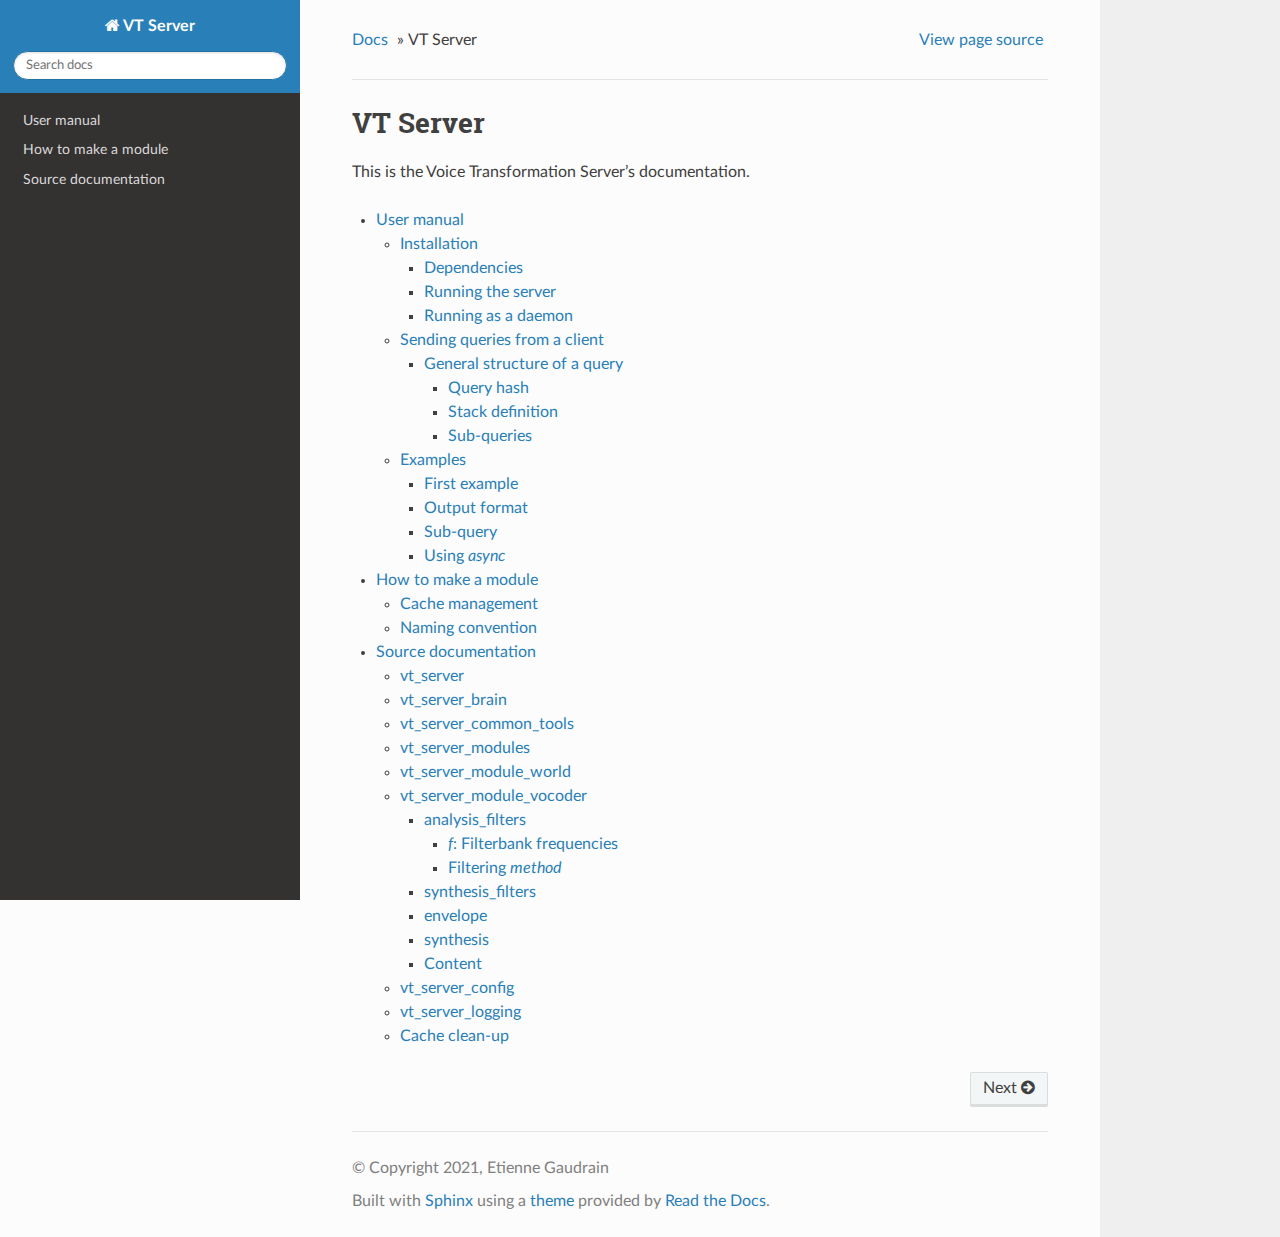
==== commit 17e14285: "Revised cache system" ====
--- a/docs/index.html
+++ b/docs/index.html
@@ -1,43 +1,39 @@
 
 
 <!DOCTYPE html>
-<html class="writer-html5" lang="en" >
+<!--[if IE 8]><html class="no-js lt-ie9" lang="en" > <![endif]-->
+<!--[if gt IE 8]><!--> <html class="no-js" lang="en" > <!--<![endif]-->
 <head>
-  <meta charset="utf-8" />
-  
-  <meta name="viewport" content="width=device-width, initial-scale=1.0" />
+  <meta charset="utf-8">
+  
+  <meta name="viewport" content="width=device-width, initial-scale=1.0">
   
   <title>VT Server &mdash; VT Server  documentation</title>
   
+
+  
+  
+  
+  
+
+  
+  <script type="text/javascript" src="_static/js/modernizr.min.js"></script>
+  
+    
+      <script type="text/javascript" id="documentation_options" data-url_root="./" src="_static/documentation_options.js"></script>
+        <script src="_static/jquery.js"></script>
+        <script src="_static/underscore.js"></script>
+        <script src="_static/doctools.js"></script>
+        <script src="_static/language_data.js"></script>
+    
+    <script type="text/javascript" src="_static/js/theme.js"></script>
+
+    
 
   
   <link rel="stylesheet" href="_static/css/theme.css" type="text/css" />
   <link rel="stylesheet" href="_static/pygments.css" type="text/css" />
   <link rel="stylesheet" href="_static/css/custom.css" type="text/css" />
-
-  
-  
-
-  
-  
-
-  
-
-  
-  <!--[if lt IE 9]>
-    <script src="_static/js/html5shiv.min.js"></script>
-  <![endif]-->
-  
-    
-      <script type="text/javascript" id="documentation_options" data-url_root="./" src="_static/documentation_options.js"></script>
-        <script type="text/javascript" src="_static/jquery.js"></script>
-        <script type="text/javascript" src="_static/underscore.js"></script>
-        <script type="text/javascript" src="_static/doctools.js"></script>
-        <script type="text/javascript" src="_static/language_data.js"></script>
-    
-    <script type="text/javascript" src="_static/js/theme.js"></script>
-
-    
     <link rel="index" title="Index" href="genindex.html" />
     <link rel="search" title="Search" href="search.html" />
     <link rel="next" title="User manual" href="user_manual.html" /> 
@@ -77,7 +73,6 @@
           
         </div>
 
-        
         <div class="wy-menu wy-menu-vertical" data-spy="affix" role="navigation" aria-label="main navigation">
           
             
@@ -94,7 +89,6 @@
             
           
         </div>
-        
       </div>
     </nav>
 
@@ -129,20 +123,18 @@
 
 
 
-
-
 <div role="navigation" aria-label="breadcrumbs navigation">
 
   <ul class="wy-breadcrumbs">
     
-      <li><a href="#" class="icon icon-home"></a> &raquo;</li>
+      <li><a href="#">Docs</a> &raquo;</li>
         
       <li>VT Server</li>
     
     
       <li class="wy-breadcrumbs-aside">
         
-          
+            
             <a href="_sources/index.rst.txt" rel="nofollow"> View page source</a>
           
         
@@ -186,7 +178,11 @@
 </li>
 </ul>
 </li>
-<li class="toctree-l1"><a class="reference internal" href="module_howto.html">How to make a module</a></li>
+<li class="toctree-l1"><a class="reference internal" href="module_howto.html">How to make a module</a><ul>
+<li class="toctree-l2"><a class="reference internal" href="module_howto.html#cache-management">Cache management</a></li>
+<li class="toctree-l2"><a class="reference internal" href="module_howto.html#naming-convention">Naming convention</a></li>
+</ul>
+</li>
 <li class="toctree-l1"><a class="reference internal" href="modules.html">Source documentation</a><ul>
 <li class="toctree-l2"><a class="reference internal" href="modules.html#vt-server">vt_server</a></li>
 <li class="toctree-l2"><a class="reference internal" href="modules.html#vt-server-brain">vt_server_brain</a></li>
@@ -219,28 +215,27 @@
            
           </div>
           <footer>
+  
     <div class="rst-footer-buttons" role="navigation" aria-label="footer navigation">
-        <a href="user_manual.html" class="btn btn-neutral float-right" title="User manual" accesskey="n" rel="next">Next <span class="fa fa-arrow-circle-right" aria-hidden="true"></span></a>
+      
+        <a href="user_manual.html" class="btn btn-neutral float-right" title="User manual" accesskey="n" rel="next">Next <span class="fa fa-arrow-circle-right"></span></a>
+      
+      
     </div>
+  
 
   <hr/>
 
   <div role="contentinfo">
     <p>
-        &#169; Copyright 2020, Etienne Gaudrain.
+        &copy; Copyright 2021, Etienne Gaudrain
 
     </p>
   </div>
-    
-    
-    
-    Built with <a href="https://www.sphinx-doc.org/">Sphinx</a> using a
-    
-    <a href="https://github.com/readthedocs/sphinx_rtd_theme">theme</a>
-    
-    provided by <a href="https://readthedocs.org">Read the Docs</a>. 
+  Built with <a href="http://sphinx-doc.org/">Sphinx</a> using a <a href="https://github.com/rtfd/sphinx_rtd_theme">theme</a> provided by <a href="https://readthedocs.org">Read the Docs</a>. 
 
 </footer>
+
         </div>
       </div>
 
@@ -248,6 +243,7 @@
 
   </div>
   
+
 
   <script type="text/javascript">
       jQuery(function () {
--- a/docs/_static/css/theme.css
+++ b/docs/_static/css/theme.css
@@ -1,4 +1,6 @@
-html{box-sizing:border-box}*,:after,:before{box-sizing:inherit}article,aside,details,figcaption,figure,footer,header,hgroup,nav,section{display:block}audio,canvas,video{display:inline-block;*display:inline;*zoom:1}[hidden],audio:not([controls]){display:none}*{-webkit-box-sizing:border-box;-moz-box-sizing:border-box;box-sizing:border-box}html{font-size:100%;-webkit-text-size-adjust:100%;-ms-text-size-adjust:100%}body{margin:0}a:active,a:hover{outline:0}abbr[title]{border-bottom:1px dotted}b,strong{font-weight:700}blockquote{margin:0}dfn{font-style:italic}ins{background:#ff9;text-decoration:none}ins,mark{color:#000}mark{background:#ff0;font-style:italic;font-weight:700}.rst-content code,.rst-content tt,code,kbd,pre,samp{font-family:monospace,serif;_font-family:courier new,monospace;font-size:1em}pre{white-space:pre}q{quotes:none}q:after,q:before{content:"";content:none}small{font-size:85%}sub,sup{font-size:75%;line-height:0;position:relative;vertical-align:baseline}sup{top:-.5em}sub{bottom:-.25em}dl,ol,ul{margin:0;padding:0;list-style:none;list-style-image:none}li{list-style:none}dd{margin:0}img{border:0;-ms-interpolation-mode:bicubic;vertical-align:middle;max-width:100%}svg:not(:root){overflow:hidden}figure,form{margin:0}label{cursor:pointer}button,input,select,textarea{font-size:100%;margin:0;vertical-align:baseline;*vertical-align:middle}button,input{line-height:normal}button,input[type=button],input[type=reset],input[type=submit]{cursor:pointer;-webkit-appearance:button;*overflow:visible}button[disabled],input[disabled]{cursor:default}input[type=search]{-webkit-appearance:textfield;-moz-box-sizing:content-box;-webkit-box-sizing:content-box;box-sizing:content-box}textarea{resize:vertical}table{border-collapse:collapse;border-spacing:0}td{vertical-align:top}.chromeframe{margin:.2em 0;background:#ccc;color:#000;padding:.2em 0}.ir{display:block;border:0;text-indent:-999em;overflow:hidden;background-color:transparent;background-repeat:no-repeat;text-align:left;direction:ltr;*line-height:0}.ir br{display:none}.hidden{display:none!important;visibility:hidden}.visuallyhidden{border:0;clip:rect(0 0 0 0);height:1px;margin:-1px;overflow:hidden;padding:0;position:absolute;width:1px}.visuallyhidden.focusable:active,.visuallyhidden.focusable:focus{clip:auto;height:auto;margin:0;overflow:visible;position:static;width:auto}.invisible{visibility:hidden}.relative{position:relative}big,small{font-size:100%}@media print{body,html,section{background:none!important}*{box-shadow:none!important;text-shadow:none!important;filter:none!important;-ms-filter:none!important}a,a:visited{text-decoration:underline}.ir a:after,a[href^="#"]:after,a[href^="javascript:"]:after{content:""}blockquote,pre{page-break-inside:avoid}thead{display:table-header-group}img,tr{page-break-inside:avoid}img{max-width:100%!important}@page{margin:.5cm}.rst-content .toctree-wrapper>p.caption,h2,h3,p{orphans:3;widows:3}.rst-content .toctree-wrapper>p.caption,h2,h3{page-break-after:avoid}}.btn,.fa:before,.icon:before,.rst-content .admonition,.rst-content .admonition-title:before,.rst-content .admonition-todo,.rst-content .attention,.rst-content .caution,.rst-content .code-block-caption .headerlink:before,.rst-content .danger,.rst-content .error,.rst-content .hint,.rst-content .important,.rst-content .note,.rst-content .seealso,.rst-content .tip,.rst-content .warning,.rst-content code.download span:first-child:before,.rst-content dl dt .headerlink:before,.rst-content h1 .headerlink:before,.rst-content h2 .headerlink:before,.rst-content h3 .headerlink:before,.rst-content h4 .headerlink:before,.rst-content h5 .headerlink:before,.rst-content h6 .headerlink:before,.rst-content p.caption .headerlink:before,.rst-content table>caption .headerlink:before,.rst-content tt.download span:first-child:before,.wy-alert,.wy-dropdown .caret:before,.wy-inline-validate.wy-inline-validate-danger .wy-input-context:before,.wy-inline-validate.wy-inline-validate-info .wy-input-context:before,.wy-inline-validate.wy-inline-validate-success .wy-input-context:before,.wy-inline-validate.wy-inline-validate-warning .wy-input-context:before,.wy-menu-vertical li.current>a,.wy-menu-vertical li.current>a span.toctree-expand:before,.wy-menu-vertical li.on a,.wy-menu-vertical li.on a span.toctree-expand:before,.wy-menu-vertical li span.toctree-expand:before,.wy-nav-top a,.wy-side-nav-search .wy-dropdown>a,.wy-side-nav-search>a,input[type=color],input[type=date],input[type=datetime-local],input[type=datetime],input[type=email],input[type=month],input[type=number],input[type=password],input[type=search],input[type=tel],input[type=text],input[type=time],input[type=url],input[type=week],select,textarea{-webkit-font-smoothing:antialiased}.clearfix{*zoom:1}.clearfix:after,.clearfix:before{display:table;content:""}.clearfix:after{clear:both}/*!
+/* sphinx_rtd_theme version 0.4.3 | MIT license */
+/* Built 20190212 16:02 */
+*{-webkit-box-sizing:border-box;-moz-box-sizing:border-box;box-sizing:border-box}article,aside,details,figcaption,figure,footer,header,hgroup,nav,section{display:block}audio,canvas,video{display:inline-block;*display:inline;*zoom:1}audio:not([controls]){display:none}[hidden]{display:none}*{-webkit-box-sizing:border-box;-moz-box-sizing:border-box;box-sizing:border-box}html{font-size:100%;-webkit-text-size-adjust:100%;-ms-text-size-adjust:100%}body{margin:0}a:hover,a:active{outline:0}abbr[title]{border-bottom:1px dotted}b,strong{font-weight:bold}blockquote{margin:0}dfn{font-style:italic}ins{background:#ff9;color:#000;text-decoration:none}mark{background:#ff0;color:#000;font-style:italic;font-weight:bold}pre,code,.rst-content tt,.rst-content code,kbd,samp{font-family:monospace,serif;_font-family:"courier new",monospace;font-size:1em}pre{white-space:pre}q{quotes:none}q:before,q:after{content:"";content:none}small{font-size:85%}sub,sup{font-size:75%;line-height:0;position:relative;vertical-align:baseline}sup{top:-0.5em}sub{bottom:-0.25em}ul,ol,dl{margin:0;padding:0;list-style:none;list-style-image:none}li{list-style:none}dd{margin:0}img{border:0;-ms-interpolation-mode:bicubic;vertical-align:middle;max-width:100%}svg:not(:root){overflow:hidden}figure{margin:0}form{margin:0}fieldset{border:0;margin:0;padding:0}label{cursor:pointer}legend{border:0;*margin-left:-7px;padding:0;white-space:normal}button,input,select,textarea{font-size:100%;margin:0;vertical-align:baseline;*vertical-align:middle}button,input{line-height:normal}button,input[type="button"],input[type="reset"],input[type="submit"]{cursor:pointer;-webkit-appearance:button;*overflow:visible}button[disabled],input[disabled]{cursor:default}input[type="checkbox"],input[type="radio"]{box-sizing:border-box;padding:0;*width:13px;*height:13px}input[type="search"]{-webkit-appearance:textfield;-moz-box-sizing:content-box;-webkit-box-sizing:content-box;box-sizing:content-box}input[type="search"]::-webkit-search-decoration,input[type="search"]::-webkit-search-cancel-button{-webkit-appearance:none}button::-moz-focus-inner,input::-moz-focus-inner{border:0;padding:0}textarea{overflow:auto;vertical-align:top;resize:vertical}table{border-collapse:collapse;border-spacing:0}td{vertical-align:top}.chromeframe{margin:.2em 0;background:#ccc;color:#000;padding:.2em 0}.ir{display:block;border:0;text-indent:-999em;overflow:hidden;background-color:transparent;background-repeat:no-repeat;text-align:left;direction:ltr;*line-height:0}.ir br{display:none}.hidden{display:none !important;visibility:hidden}.visuallyhidden{border:0;clip:rect(0 0 0 0);height:1px;margin:-1px;overflow:hidden;padding:0;position:absolute;width:1px}.visuallyhidden.focusable:active,.visuallyhidden.focusable:focus{clip:auto;height:auto;margin:0;overflow:visible;position:static;width:auto}.invisible{visibility:hidden}.relative{position:relative}big,small{font-size:100%}@media print{html,body,section{background:none !important}*{box-shadow:none !important;text-shadow:none !important;filter:none !important;-ms-filter:none !important}a,a:visited{text-decoration:underline}.ir a:after,a[href^="javascript:"]:after,a[href^="#"]:after{content:""}pre,blockquote{page-break-inside:avoid}thead{display:table-header-group}tr,img{page-break-inside:avoid}img{max-width:100% !important}@page{margin:.5cm}p,h2,.rst-content .toctree-wrapper p.caption,h3{orphans:3;widows:3}h2,.rst-content .toctree-wrapper p.caption,h3{page-break-after:avoid}}.fa:before,.wy-menu-vertical li span.toctree-expand:before,.wy-menu-vertical li.on a span.toctree-expand:before,.wy-menu-vertical li.current>a span.toctree-expand:before,.rst-content .admonition-title:before,.rst-content h1 .headerlink:before,.rst-content h2 .headerlink:before,.rst-content h3 .headerlink:before,.rst-content h4 .headerlink:before,.rst-content h5 .headerlink:before,.rst-content h6 .headerlink:before,.rst-content dl dt .headerlink:before,.rst-content p.caption .headerlink:before,.rst-content table>caption .headerlink:before,.rst-content .code-block-caption .headerlink:before,.rst-content tt.download span:first-child:before,.rst-content code.download span:first-child:before,.icon:before,.wy-dropdown .caret:before,.wy-inline-validate.wy-inline-validate-success .wy-input-context:before,.wy-inline-validate.wy-inline-validate-danger .wy-input-context:before,.wy-inline-validate.wy-inline-validate-warning .wy-input-context:before,.wy-inline-validate.wy-inline-validate-info .wy-input-context:before,.wy-alert,.rst-content .note,.rst-content .attention,.rst-content .caution,.rst-content .danger,.rst-content .error,.rst-content .hint,.rst-content .important,.rst-content .tip,.rst-content .warning,.rst-content .seealso,.rst-content .admonition-todo,.rst-content .admonition,.btn,input[type="text"],input[type="password"],input[type="email"],input[type="url"],input[type="date"],input[type="month"],input[type="time"],input[type="datetime"],input[type="datetime-local"],input[type="week"],input[type="number"],input[type="search"],input[type="tel"],input[type="color"],select,textarea,.wy-menu-vertical li.on a,.wy-menu-vertical li.current>a,.wy-side-nav-search>a,.wy-side-nav-search .wy-dropdown>a,.wy-nav-top a{-webkit-font-smoothing:antialiased}.clearfix{*zoom:1}.clearfix:before,.clearfix:after{display:table;content:""}.clearfix:after{clear:both}/*!
  *  Font Awesome 4.7.0 by @davegandy - http://fontawesome.io - @fontawesome
  *  License - http://fontawesome.io/license (Font: SIL OFL 1.1, CSS: MIT License)
- */@font-face{font-family:FontAwesome;src:url(fonts/fontawesome-webfont.eot?674f50d287a8c48dc19ba404d20fe713);src:url(fonts/fontawesome-webfont.eot?674f50d287a8c48dc19ba404d20fe713?#iefix&v=4.7.0) format("embedded-opentype"),url(fonts/fontawesome-webfont.woff2?af7ae505a9eed503f8b8e6982036873e) format("woff2"),url(fonts/fontawesome-webfont.woff?fee66e712a8a08eef5805a46892932ad) format("woff"),url(fonts/fontawesome-webfont.ttf?b06871f281fee6b241d60582ae9369b9) format("truetype"),url(fonts/fontawesome-webfont.svg?912ec66d7572ff821749319396470bde#fontawesomeregular) format("svg");font-weight:400;font-style:normal}.fa,.icon,.rst-content .admonition-title,.rst-content .code-block-caption .headerlink,.rst-content code.download span:first-child,.rst-content dl dt .headerlink,.rst-content h1 .headerlink,.rst-content h2 .headerlink,.rst-content h3 .headerlink,.rst-content h4 .headerlink,.rst-content h5 .headerlink,.rst-content h6 .headerlink,.rst-content p.caption .headerlink,.rst-content table>caption .headerlink,.rst-content tt.download span:first-child,.wy-menu-vertical li.current>a span.toctree-expand,.wy-menu-vertical li.on a span.toctree-expand,.wy-menu-vertical li span.toctree-expand{display:inline-block;font:normal normal normal 14px/1 FontAwesome;font-size:inherit;text-rendering:auto;-webkit-font-smoothing:antialiased;-moz-osx-font-smoothing:grayscale}.fa-lg{font-size:1.33333em;line-height:.75em;vertical-align:-15%}.fa-2x{font-size:2em}.fa-3x{font-size:3em}.fa-4x{font-size:4em}.fa-5x{font-size:5em}.fa-fw{width:1.28571em;text-align:center}.fa-ul{padding-left:0;margin-left:2.14286em;list-style-type:none}.fa-ul>li{position:relative}.fa-li{position:absolute;left:-2.14286em;width:2.14286em;top:.14286em;text-align:center}.fa-li.fa-lg{left:-1.85714em}.fa-border{padding:.2em .25em .15em;border:.08em solid #eee;border-radius:.1em}.fa-pull-left{float:left}.fa-pull-right{float:right}.fa-pull-left.icon,.fa.fa-pull-left,.rst-content .code-block-caption .fa-pull-left.headerlink,.rst-content .fa-pull-left.admonition-title,.rst-content code.download span.fa-pull-left:first-child,.rst-content dl dt .fa-pull-left.headerlink,.rst-content h1 .fa-pull-left.headerlink,.rst-content h2 .fa-pull-left.headerlink,.rst-content h3 .fa-pull-left.headerlink,.rst-content h4 .fa-pull-left.headerlink,.rst-content h5 .fa-pull-left.headerlink,.rst-content h6 .fa-pull-left.headerlink,.rst-content p.caption .fa-pull-left.headerlink,.rst-content table>caption .fa-pull-left.headerlink,.rst-content tt.download span.fa-pull-left:first-child,.wy-menu-vertical li.current>a span.fa-pull-left.toctree-expand,.wy-menu-vertical li.on a span.fa-pull-left.toctree-expand,.wy-menu-vertical li span.fa-pull-left.toctree-expand{margin-right:.3em}.fa-pull-right.icon,.fa.fa-pull-right,.rst-content .code-block-caption .fa-pull-right.headerlink,.rst-content .fa-pull-right.admonition-title,.rst-content code.download span.fa-pull-right:first-child,.rst-content dl dt .fa-pull-right.headerlink,.rst-content h1 .fa-pull-right.headerlink,.rst-content h2 .fa-pull-right.headerlink,.rst-content h3 .fa-pull-right.headerlink,.rst-content h4 .fa-pull-right.headerlink,.rst-content h5 .fa-pull-right.headerlink,.rst-content h6 .fa-pull-right.headerlink,.rst-content p.caption .fa-pull-right.headerlink,.rst-content table>caption .fa-pull-right.headerlink,.rst-content tt.download span.fa-pull-right:first-child,.wy-menu-vertical li.current>a span.fa-pull-right.toctree-expand,.wy-menu-vertical li.on a span.fa-pull-right.toctree-expand,.wy-menu-vertical li span.fa-pull-right.toctree-expand{margin-left:.3em}.pull-right{float:right}.pull-left{float:left}.fa.pull-left,.pull-left.icon,.rst-content .code-block-caption .pull-left.headerlink,.rst-content .pull-left.admonition-title,.rst-content code.download span.pull-left:first-child,.rst-content dl dt .pull-left.headerlink,.rst-content h1 .pull-left.headerlink,.rst-content h2 .pull-left.headerlink,.rst-content h3 .pull-left.headerlink,.rst-content h4 .pull-left.headerlink,.rst-content h5 .pull-left.headerlink,.rst-content h6 .pull-left.headerlink,.rst-content p.caption .pull-left.headerlink,.rst-content table>caption .pull-left.headerlink,.rst-content tt.download span.pull-left:first-child,.wy-menu-vertical li.current>a span.pull-left.toctree-expand,.wy-menu-vertical li.on a span.pull-left.toctree-expand,.wy-menu-vertical li span.pull-left.toctree-expand{margin-right:.3em}.fa.pull-right,.pull-right.icon,.rst-content .code-block-caption .pull-right.headerlink,.rst-content .pull-right.admonition-title,.rst-content code.download span.pull-right:first-child,.rst-content dl dt .pull-right.headerlink,.rst-content h1 .pull-right.headerlink,.rst-content h2 .pull-right.headerlink,.rst-content h3 .pull-right.headerlink,.rst-content h4 .pull-right.headerlink,.rst-content h5 .pull-right.headerlink,.rst-content h6 .pull-right.headerlink,.rst-content p.caption .pull-right.headerlink,.rst-content table>caption .pull-right.headerlink,.rst-content tt.download span.pull-right:first-child,.wy-menu-vertical li.current>a span.pull-right.toctree-expand,.wy-menu-vertical li.on a span.pull-right.toctree-expand,.wy-menu-vertical li span.pull-right.toctree-expand{margin-left:.3em}.fa-spin{-webkit-animation:fa-spin 2s linear infinite;animation:fa-spin 2s linear infinite}.fa-pulse{-webkit-animation:fa-spin 1s steps(8) infinite;animation:fa-spin 1s steps(8) infinite}@-webkit-keyframes fa-spin{0%{-webkit-transform:rotate(0deg);transform:rotate(0deg)}to{-webkit-transform:rotate(359deg);transform:rotate(359deg)}}@keyframes fa-spin{0%{-webkit-transform:rotate(0deg);transform:rotate(0deg)}to{-webkit-transform:rotate(359deg);transform:rotate(359deg)}}.fa-rotate-90{-ms-filter:"progid:DXImageTransform.Microsoft.BasicImage(rotation=1)";-webkit-transform:rotate(90deg);-ms-transform:rotate(90deg);transform:rotate(90deg)}.fa-rotate-180{-ms-filter:"progid:DXImageTransform.Microsoft.BasicImage(rotation=2)";-webkit-transform:rotate(180deg);-ms-transform:rotate(180deg);transform:rotate(180deg)}.fa-rotate-270{-ms-filter:"progid:DXImageTransform.Microsoft.BasicImage(rotation=3)";-webkit-transform:rotate(270deg);-ms-transform:rotate(270deg);transform:rotate(270deg)}.fa-flip-horizontal{-ms-filter:"progid:DXImageTransform.Microsoft.BasicImage(rotation=0, mirror=1)";-webkit-transform:scaleX(-1);-ms-transform:scaleX(-1);transform:scaleX(-1)}.fa-flip-vertical{-ms-filter:"progid:DXImageTransform.Microsoft.BasicImage(rotation=2, mirror=1)";-webkit-transform:scaleY(-1);-ms-transform:scaleY(-1);transform:scaleY(-1)}:root .fa-flip-horizontal,:root .fa-flip-vertical,:root .fa-rotate-90,:root .fa-rotate-180,:root .fa-rotate-270{filter:none}.fa-stack{position:relative;display:inline-block;width:2em;height:2em;line-height:2em;vertical-align:middle}.fa-stack-1x,.fa-stack-2x{position:absolute;left:0;width:100%;text-align:center}.fa-stack-1x{line-height:inherit}.fa-stack-2x{font-size:2em}.fa-inverse{color:#fff}.fa-glass:before{content:""}.fa-music:before{content:""}.fa-search:before,.icon-search:before{content:""}.fa-envelope-o:before{content:""}.fa-heart:before{content:""}.fa-star:before{content:""}.fa-star-o:before{content:""}.fa-user:before{content:""}.fa-film:before{content:""}.fa-th-large:before{content:""}.fa-th:before{content:""}.fa-th-list:before{content:""}.fa-check:before{content:""}.fa-close:before,.fa-remove:before,.fa-times:before{content:""}.fa-search-plus:before{content:""}.fa-search-minus:before{content:""}.fa-power-off:before{content:""}.fa-signal:before{content:""}.fa-cog:before,.fa-gear:before{content:""}.fa-trash-o:before{content:""}.fa-home:before,.icon-home:before{content:""}.fa-file-o:before{content:""}.fa-clock-o:before{content:""}.fa-road:before{content:""}.fa-download:before,.rst-content code.download span:first-child:before,.rst-content tt.download span:first-child:before{content:""}.fa-arrow-circle-o-down:before{content:""}.fa-arrow-circle-o-up:before{content:""}.fa-inbox:before{content:""}.fa-play-circle-o:before{content:""}.fa-repeat:before,.fa-rotate-right:before{content:""}.fa-refresh:before{content:""}.fa-list-alt:before{content:""}.fa-lock:before{content:""}.fa-flag:before{content:""}.fa-headphones:before{content:""}.fa-volume-off:before{content:""}.fa-volume-down:before{content:""}.fa-volume-up:before{content:""}.fa-qrcode:before{content:""}.fa-barcode:before{content:""}.fa-tag:before{content:""}.fa-tags:before{content:""}.fa-book:before,.icon-book:before{content:""}.fa-bookmark:before{content:""}.fa-print:before{content:""}.fa-camera:before{content:""}.fa-font:before{content:""}.fa-bold:before{content:""}.fa-italic:before{content:""}.fa-text-height:before{content:""}.fa-text-width:before{content:""}.fa-align-left:before{content:""}.fa-align-center:before{content:""}.fa-align-right:before{content:""}.fa-align-justify:before{content:""}.fa-list:before{content:""}.fa-dedent:before,.fa-outdent:before{content:""}.fa-indent:before{content:""}.fa-video-camera:before{content:""}.fa-image:before,.fa-photo:before,.fa-picture-o:before{content:""}.fa-pencil:before{content:""}.fa-map-marker:before{content:""}.fa-adjust:before{content:""}.fa-tint:before{content:""}.fa-edit:before,.fa-pencil-square-o:before{content:""}.fa-share-square-o:before{content:""}.fa-check-square-o:before{content:""}.fa-arrows:before{content:""}.fa-step-backward:before{content:""}.fa-fast-backward:before{content:""}.fa-backward:before{content:""}.fa-play:before{content:""}.fa-pause:before{content:""}.fa-stop:before{content:""}.fa-forward:before{content:""}.fa-fast-forward:before{content:""}.fa-step-forward:before{content:""}.fa-eject:before{content:""}.fa-chevron-left:before{content:""}.fa-chevron-right:before{content:""}.fa-plus-circle:before{content:""}.fa-minus-circle:before{content:""}.fa-times-circle:before,.wy-inline-validate.wy-inline-validate-danger .wy-input-context:before{content:""}.fa-check-circle:before,.wy-inline-validate.wy-inline-validate-success .wy-input-context:before{content:""}.fa-question-circle:before{content:""}.fa-info-circle:before{content:""}.fa-crosshairs:before{content:""}.fa-times-circle-o:before{content:""}.fa-check-circle-o:before{content:""}.fa-ban:before{content:""}.fa-arrow-left:before{content:""}.fa-arrow-right:before{content:""}.fa-arrow-up:before{content:""}.fa-arrow-down:before{content:""}.fa-mail-forward:before,.fa-share:before{content:""}.fa-expand:before{content:""}.fa-compress:before{content:""}.fa-plus:before{content:""}.fa-minus:before{content:""}.fa-asterisk:before{content:""}.fa-exclamation-circle:before,.rst-content .admonition-title:before,.wy-inline-validate.wy-inline-validate-info .wy-input-context:before,.wy-inline-validate.wy-inline-validate-warning .wy-input-context:before{content:""}.fa-gift:before{content:""}.fa-leaf:before{content:""}.fa-fire:before,.icon-fire:before{content:""}.fa-eye:before{content:""}.fa-eye-slash:before{content:""}.fa-exclamation-triangle:before,.fa-warning:before{content:""}.fa-plane:before{content:""}.fa-calendar:before{content:""}.fa-random:before{content:""}.fa-comment:before{content:""}.fa-magnet:before{content:""}.fa-chevron-up:before{content:""}.fa-chevron-down:before{content:""}.fa-retweet:before{content:""}.fa-shopping-cart:before{content:""}.fa-folder:before{content:""}.fa-folder-open:before{content:""}.fa-arrows-v:before{content:""}.fa-arrows-h:before{content:""}.fa-bar-chart-o:before,.fa-bar-chart:before{content:""}.fa-twitter-square:before{content:""}.fa-facebook-square:before{content:""}.fa-camera-retro:before{content:""}.fa-key:before{content:""}.fa-cogs:before,.fa-gears:before{content:""}.fa-comments:before{content:""}.fa-thumbs-o-up:before{content:""}.fa-thumbs-o-down:before{content:""}.fa-star-half:before{content:""}.fa-heart-o:before{content:""}.fa-sign-out:before{content:""}.fa-linkedin-square:before{content:""}.fa-thumb-tack:before{content:""}.fa-external-link:before{content:""}.fa-sign-in:before{content:""}.fa-trophy:before{content:""}.fa-github-square:before{content:""}.fa-upload:before{content:""}.fa-lemon-o:before{content:""}.fa-phone:before{content:""}.fa-square-o:before{content:""}.fa-bookmark-o:before{content:""}.fa-phone-square:before{content:""}.fa-twitter:before{content:""}.fa-facebook-f:before,.fa-facebook:before{content:""}.fa-github:before,.icon-github:before{content:""}.fa-unlock:before{content:""}.fa-credit-card:before{content:""}.fa-feed:before,.fa-rss:before{content:""}.fa-hdd-o:before{content:""}.fa-bullhorn:before{content:""}.fa-bell:before{content:""}.fa-certificate:before{content:""}.fa-hand-o-right:before{content:""}.fa-hand-o-left:before{content:""}.fa-hand-o-up:before{content:""}.fa-hand-o-down:before{content:""}.fa-arrow-circle-left:before,.icon-circle-arrow-left:before{content:""}.fa-arrow-circle-right:before,.icon-circle-arrow-right:before{content:""}.fa-arrow-circle-up:before{content:""}.fa-arrow-circle-down:before{content:""}.fa-globe:before{content:""}.fa-wrench:before{content:""}.fa-tasks:before{content:""}.fa-filter:before{content:""}.fa-briefcase:before{content:""}.fa-arrows-alt:before{content:""}.fa-group:before,.fa-users:before{content:""}.fa-chain:before,.fa-link:before,.icon-link:before{content:""}.fa-cloud:before{content:""}.fa-flask:before{content:""}.fa-cut:before,.fa-scissors:before{content:""}.fa-copy:before,.fa-files-o:before{content:""}.fa-paperclip:before{content:""}.fa-floppy-o:before,.fa-save:before{content:""}.fa-square:before{content:""}.fa-bars:before,.fa-navicon:before,.fa-reorder:before{content:""}.fa-list-ul:before{content:""}.fa-list-ol:before{content:""}.fa-strikethrough:before{content:""}.fa-underline:before{content:""}.fa-table:before{content:""}.fa-magic:before{content:""}.fa-truck:before{content:""}.fa-pinterest:before{content:""}.fa-pinterest-square:before{content:""}.fa-google-plus-square:before{content:""}.fa-google-plus:before{content:""}.fa-money:before{content:""}.fa-caret-down:before,.icon-caret-down:before,.wy-dropdown .caret:before{content:""}.fa-caret-up:before{content:""}.fa-caret-left:before{content:""}.fa-caret-right:before{content:""}.fa-columns:before{content:""}.fa-sort:before,.fa-unsorted:before{content:""}.fa-sort-desc:before,.fa-sort-down:before{content:""}.fa-sort-asc:before,.fa-sort-up:before{content:""}.fa-envelope:before{content:""}.fa-linkedin:before{content:""}.fa-rotate-left:before,.fa-undo:before{content:""}.fa-gavel:before,.fa-legal:before{content:""}.fa-dashboard:before,.fa-tachometer:before{content:""}.fa-comment-o:before{content:""}.fa-comments-o:before{content:""}.fa-bolt:before,.fa-flash:before{content:""}.fa-sitemap:before{content:""}.fa-umbrella:before{content:""}.fa-clipboard:before,.fa-paste:before{content:""}.fa-lightbulb-o:before{content:""}.fa-exchange:before{content:""}.fa-cloud-download:before{content:""}.fa-cloud-upload:before{content:""}.fa-user-md:before{content:""}.fa-stethoscope:before{content:""}.fa-suitcase:before{content:""}.fa-bell-o:before{content:""}.fa-coffee:before{content:""}.fa-cutlery:before{content:""}.fa-file-text-o:before{content:""}.fa-building-o:before{content:""}.fa-hospital-o:before{content:""}.fa-ambulance:before{content:""}.fa-medkit:before{content:""}.fa-fighter-jet:before{content:""}.fa-beer:before{content:""}.fa-h-square:before{content:""}.fa-plus-square:before{content:""}.fa-angle-double-left:before{content:""}.fa-angle-double-right:before{content:""}.fa-angle-double-up:before{content:""}.fa-angle-double-down:before{content:""}.fa-angle-left:before{content:""}.fa-angle-right:before{content:""}.fa-angle-up:before{content:""}.fa-angle-down:before{content:""}.fa-desktop:before{content:""}.fa-laptop:before{content:""}.fa-tablet:before{content:""}.fa-mobile-phone:before,.fa-mobile:before{content:""}.fa-circle-o:before{content:""}.fa-quote-left:before{content:""}.fa-quote-right:before{content:""}.fa-spinner:before{content:""}.fa-circle:before{content:""}.fa-mail-reply:before,.fa-reply:before{content:""}.fa-github-alt:before{content:""}.fa-folder-o:before{content:""}.fa-folder-open-o:before{content:""}.fa-smile-o:before{content:""}.fa-frown-o:before{content:""}.fa-meh-o:before{content:""}.fa-gamepad:before{content:""}.fa-keyboard-o:before{content:""}.fa-flag-o:before{content:""}.fa-flag-checkered:before{content:""}.fa-terminal:before{content:""}.fa-code:before{content:""}.fa-mail-reply-all:before,.fa-reply-all:before{content:""}.fa-star-half-empty:before,.fa-star-half-full:before,.fa-star-half-o:before{content:""}.fa-location-arrow:before{content:""}.fa-crop:before{content:""}.fa-code-fork:before{content:""}.fa-chain-broken:before,.fa-unlink:before{content:""}.fa-question:before{content:""}.fa-info:before{content:""}.fa-exclamation:before{content:""}.fa-superscript:before{content:""}.fa-subscript:before{content:""}.fa-eraser:before{content:""}.fa-puzzle-piece:before{content:""}.fa-microphone:before{content:""}.fa-microphone-slash:before{content:""}.fa-shield:before{content:""}.fa-calendar-o:before{content:""}.fa-fire-extinguisher:before{content:""}.fa-rocket:before{content:""}.fa-maxcdn:before{content:""}.fa-chevron-circle-left:before{content:""}.fa-chevron-circle-right:before{content:""}.fa-chevron-circle-up:before{content:""}.fa-chevron-circle-down:before{content:""}.fa-html5:before{content:""}.fa-css3:before{content:""}.fa-anchor:before{content:""}.fa-unlock-alt:before{content:""}.fa-bullseye:before{content:""}.fa-ellipsis-h:before{content:""}.fa-ellipsis-v:before{content:""}.fa-rss-square:before{content:""}.fa-play-circle:before{content:""}.fa-ticket:before{content:""}.fa-minus-square:before{content:""}.fa-minus-square-o:before,.wy-menu-vertical li.current>a span.toctree-expand:before,.wy-menu-vertical li.on a span.toctree-expand:before{content:""}.fa-level-up:before{content:""}.fa-level-down:before{content:""}.fa-check-square:before{content:""}.fa-pencil-square:before{content:""}.fa-external-link-square:before{content:""}.fa-share-square:before{content:""}.fa-compass:before{content:""}.fa-caret-square-o-down:before,.fa-toggle-down:before{content:""}.fa-caret-square-o-up:before,.fa-toggle-up:before{content:""}.fa-caret-square-o-right:before,.fa-toggle-right:before{content:""}.fa-eur:before,.fa-euro:before{content:""}.fa-gbp:before{content:""}.fa-dollar:before,.fa-usd:before{content:""}.fa-inr:before,.fa-rupee:before{content:""}.fa-cny:before,.fa-jpy:before,.fa-rmb:before,.fa-yen:before{content:""}.fa-rouble:before,.fa-rub:before,.fa-ruble:before{content:""}.fa-krw:before,.fa-won:before{content:""}.fa-bitcoin:before,.fa-btc:before{content:""}.fa-file:before{content:""}.fa-file-text:before{content:""}.fa-sort-alpha-asc:before{content:""}.fa-sort-alpha-desc:before{content:""}.fa-sort-amount-asc:before{content:""}.fa-sort-amount-desc:before{content:""}.fa-sort-numeric-asc:before{content:""}.fa-sort-numeric-desc:before{content:""}.fa-thumbs-up:before{content:""}.fa-thumbs-down:before{content:""}.fa-youtube-square:before{content:""}.fa-youtube:before{content:""}.fa-xing:before{content:""}.fa-xing-square:before{content:""}.fa-youtube-play:before{content:""}.fa-dropbox:before{content:""}.fa-stack-overflow:before{content:""}.fa-instagram:before{content:""}.fa-flickr:before{content:""}.fa-adn:before{content:""}.fa-bitbucket:before,.icon-bitbucket:before{content:""}.fa-bitbucket-square:before{content:""}.fa-tumblr:before{content:""}.fa-tumblr-square:before{content:""}.fa-long-arrow-down:before{content:""}.fa-long-arrow-up:before{content:""}.fa-long-arrow-left:before{content:""}.fa-long-arrow-right:before{content:""}.fa-apple:before{content:""}.fa-windows:before{content:""}.fa-android:before{content:""}.fa-linux:before{content:""}.fa-dribbble:before{content:""}.fa-skype:before{content:""}.fa-foursquare:before{content:""}.fa-trello:before{content:""}.fa-female:before{content:""}.fa-male:before{content:""}.fa-gittip:before,.fa-gratipay:before{content:""}.fa-sun-o:before{content:""}.fa-moon-o:before{content:""}.fa-archive:before{content:""}.fa-bug:before{content:""}.fa-vk:before{content:""}.fa-weibo:before{content:""}.fa-renren:before{content:""}.fa-pagelines:before{content:""}.fa-stack-exchange:before{content:""}.fa-arrow-circle-o-right:before{content:""}.fa-arrow-circle-o-left:before{content:""}.fa-caret-square-o-left:before,.fa-toggle-left:before{content:""}.fa-dot-circle-o:before{content:""}.fa-wheelchair:before{content:""}.fa-vimeo-square:before{content:""}.fa-try:before,.fa-turkish-lira:before{content:""}.fa-plus-square-o:before,.wy-menu-vertical li span.toctree-expand:before{content:""}.fa-space-shuttle:before{content:""}.fa-slack:before{content:""}.fa-envelope-square:before{content:""}.fa-wordpress:before{content:""}.fa-openid:before{content:""}.fa-bank:before,.fa-institution:before,.fa-university:before{content:""}.fa-graduation-cap:before,.fa-mortar-board:before{content:""}.fa-yahoo:before{content:""}.fa-google:before{content:""}.fa-reddit:before{content:""}.fa-reddit-square:before{content:""}.fa-stumbleupon-circle:before{content:""}.fa-stumbleupon:before{content:""}.fa-delicious:before{content:""}.fa-digg:before{content:""}.fa-pied-piper-pp:before{content:""}.fa-pied-piper-alt:before{content:""}.fa-drupal:before{content:""}.fa-joomla:before{content:""}.fa-language:before{content:""}.fa-fax:before{content:""}.fa-building:before{content:""}.fa-child:before{content:""}.fa-paw:before{content:""}.fa-spoon:before{content:""}.fa-cube:before{content:""}.fa-cubes:before{content:""}.fa-behance:before{content:""}.fa-behance-square:before{content:""}.fa-steam:before{content:""}.fa-steam-square:before{content:""}.fa-recycle:before{content:""}.fa-automobile:before,.fa-car:before{content:""}.fa-cab:before,.fa-taxi:before{content:""}.fa-tree:before{content:""}.fa-spotify:before{content:""}.fa-deviantart:before{content:""}.fa-soundcloud:before{content:""}.fa-database:before{content:""}.fa-file-pdf-o:before{content:""}.fa-file-word-o:before{content:""}.fa-file-excel-o:before{content:""}.fa-file-powerpoint-o:before{content:""}.fa-file-image-o:before,.fa-file-photo-o:before,.fa-file-picture-o:before{content:""}.fa-file-archive-o:before,.fa-file-zip-o:before{content:""}.fa-file-audio-o:before,.fa-file-sound-o:before{content:""}.fa-file-movie-o:before,.fa-file-video-o:before{content:""}.fa-file-code-o:before{content:""}.fa-vine:before{content:""}.fa-codepen:before{content:""}.fa-jsfiddle:before{content:""}.fa-life-bouy:before,.fa-life-buoy:before,.fa-life-ring:before,.fa-life-saver:before,.fa-support:before{content:""}.fa-circle-o-notch:before{content:""}.fa-ra:before,.fa-rebel:before,.fa-resistance:before{content:""}.fa-empire:before,.fa-ge:before{content:""}.fa-git-square:before{content:""}.fa-git:before{content:""}.fa-hacker-news:before,.fa-y-combinator-square:before,.fa-yc-square:before{content:""}.fa-tencent-weibo:before{content:""}.fa-qq:before{content:""}.fa-wechat:before,.fa-weixin:before{content:""}.fa-paper-plane:before,.fa-send:before{content:""}.fa-paper-plane-o:before,.fa-send-o:before{content:""}.fa-history:before{content:""}.fa-circle-thin:before{content:""}.fa-header:before{content:""}.fa-paragraph:before{content:""}.fa-sliders:before{content:""}.fa-share-alt:before{content:""}.fa-share-alt-square:before{content:""}.fa-bomb:before{content:""}.fa-futbol-o:before,.fa-soccer-ball-o:before{content:""}.fa-tty:before{content:""}.fa-binoculars:before{content:""}.fa-plug:before{content:""}.fa-slideshare:before{content:""}.fa-twitch:before{content:""}.fa-yelp:before{content:""}.fa-newspaper-o:before{content:""}.fa-wifi:before{content:""}.fa-calculator:before{content:""}.fa-paypal:before{content:""}.fa-google-wallet:before{content:""}.fa-cc-visa:before{content:""}.fa-cc-mastercard:before{content:""}.fa-cc-discover:before{content:""}.fa-cc-amex:before{content:""}.fa-cc-paypal:before{content:""}.fa-cc-stripe:before{content:""}.fa-bell-slash:before{content:""}.fa-bell-slash-o:before{content:""}.fa-trash:before{content:""}.fa-copyright:before{content:""}.fa-at:before{content:""}.fa-eyedropper:before{content:""}.fa-paint-brush:before{content:""}.fa-birthday-cake:before{content:""}.fa-area-chart:before{content:""}.fa-pie-chart:before{content:""}.fa-line-chart:before{content:""}.fa-lastfm:before{content:""}.fa-lastfm-square:before{content:""}.fa-toggle-off:before{content:""}.fa-toggle-on:before{content:""}.fa-bicycle:before{content:""}.fa-bus:before{content:""}.fa-ioxhost:before{content:""}.fa-angellist:before{content:""}.fa-cc:before{content:""}.fa-ils:before,.fa-shekel:before,.fa-sheqel:before{content:""}.fa-meanpath:before{content:""}.fa-buysellads:before{content:""}.fa-connectdevelop:before{content:""}.fa-dashcube:before{content:""}.fa-forumbee:before{content:""}.fa-leanpub:before{content:""}.fa-sellsy:before{content:""}.fa-shirtsinbulk:before{content:""}.fa-simplybuilt:before{content:""}.fa-skyatlas:before{content:""}.fa-cart-plus:before{content:""}.fa-cart-arrow-down:before{content:""}.fa-diamond:before{content:""}.fa-ship:before{content:""}.fa-user-secret:before{content:""}.fa-motorcycle:before{content:""}.fa-street-view:before{content:""}.fa-heartbeat:before{content:""}.fa-venus:before{content:""}.fa-mars:before{content:""}.fa-mercury:before{content:""}.fa-intersex:before,.fa-transgender:before{content:""}.fa-transgender-alt:before{content:""}.fa-venus-double:before{content:""}.fa-mars-double:before{content:""}.fa-venus-mars:before{content:""}.fa-mars-stroke:before{content:""}.fa-mars-stroke-v:before{content:""}.fa-mars-stroke-h:before{content:""}.fa-neuter:before{content:""}.fa-genderless:before{content:""}.fa-facebook-official:before{content:""}.fa-pinterest-p:before{content:""}.fa-whatsapp:before{content:""}.fa-server:before{content:""}.fa-user-plus:before{content:""}.fa-user-times:before{content:""}.fa-bed:before,.fa-hotel:before{content:""}.fa-viacoin:before{content:""}.fa-train:before{content:""}.fa-subway:before{content:""}.fa-medium:before{content:""}.fa-y-combinator:before,.fa-yc:before{content:""}.fa-optin-monster:before{content:""}.fa-opencart:before{content:""}.fa-expeditedssl:before{content:""}.fa-battery-4:before,.fa-battery-full:before,.fa-battery:before{content:""}.fa-battery-3:before,.fa-battery-three-quarters:before{content:""}.fa-battery-2:before,.fa-battery-half:before{content:""}.fa-battery-1:before,.fa-battery-quarter:before{content:""}.fa-battery-0:before,.fa-battery-empty:before{content:""}.fa-mouse-pointer:before{content:""}.fa-i-cursor:before{content:""}.fa-object-group:before{content:""}.fa-object-ungroup:before{content:""}.fa-sticky-note:before{content:""}.fa-sticky-note-o:before{content:""}.fa-cc-jcb:before{content:""}.fa-cc-diners-club:before{content:""}.fa-clone:before{content:""}.fa-balance-scale:before{content:""}.fa-hourglass-o:before{content:""}.fa-hourglass-1:before,.fa-hourglass-start:before{content:""}.fa-hourglass-2:before,.fa-hourglass-half:before{content:""}.fa-hourglass-3:before,.fa-hourglass-end:before{content:""}.fa-hourglass:before{content:""}.fa-hand-grab-o:before,.fa-hand-rock-o:before{content:""}.fa-hand-paper-o:before,.fa-hand-stop-o:before{content:""}.fa-hand-scissors-o:before{content:""}.fa-hand-lizard-o:before{content:""}.fa-hand-spock-o:before{content:""}.fa-hand-pointer-o:before{content:""}.fa-hand-peace-o:before{content:""}.fa-trademark:before{content:""}.fa-registered:before{content:""}.fa-creative-commons:before{content:""}.fa-gg:before{content:""}.fa-gg-circle:before{content:""}.fa-tripadvisor:before{content:""}.fa-odnoklassniki:before{content:""}.fa-odnoklassniki-square:before{content:""}.fa-get-pocket:before{content:""}.fa-wikipedia-w:before{content:""}.fa-safari:before{content:""}.fa-chrome:before{content:""}.fa-firefox:before{content:""}.fa-opera:before{content:""}.fa-internet-explorer:before{content:""}.fa-television:before,.fa-tv:before{content:""}.fa-contao:before{content:""}.fa-500px:before{content:""}.fa-amazon:before{content:""}.fa-calendar-plus-o:before{content:""}.fa-calendar-minus-o:before{content:""}.fa-calendar-times-o:before{content:""}.fa-calendar-check-o:before{content:""}.fa-industry:before{content:""}.fa-map-pin:before{content:""}.fa-map-signs:before{content:""}.fa-map-o:before{content:""}.fa-map:before{content:""}.fa-commenting:before{content:""}.fa-commenting-o:before{content:""}.fa-houzz:before{content:""}.fa-vimeo:before{content:""}.fa-black-tie:before{content:""}.fa-fonticons:before{content:""}.fa-reddit-alien:before{content:""}.fa-edge:before{content:""}.fa-credit-card-alt:before{content:""}.fa-codiepie:before{content:""}.fa-modx:before{content:""}.fa-fort-awesome:before{content:""}.fa-usb:before{content:""}.fa-product-hunt:before{content:""}.fa-mixcloud:before{content:""}.fa-scribd:before{content:""}.fa-pause-circle:before{content:""}.fa-pause-circle-o:before{content:""}.fa-stop-circle:before{content:""}.fa-stop-circle-o:before{content:""}.fa-shopping-bag:before{content:""}.fa-shopping-basket:before{content:""}.fa-hashtag:before{content:""}.fa-bluetooth:before{content:""}.fa-bluetooth-b:before{content:""}.fa-percent:before{content:""}.fa-gitlab:before,.icon-gitlab:before{content:""}.fa-wpbeginner:before{content:""}.fa-wpforms:before{content:""}.fa-envira:before{content:""}.fa-universal-access:before{content:""}.fa-wheelchair-alt:before{content:""}.fa-question-circle-o:before{content:""}.fa-blind:before{content:""}.fa-audio-description:before{content:""}.fa-volume-control-phone:before{content:""}.fa-braille:before{content:""}.fa-assistive-listening-systems:before{content:""}.fa-american-sign-language-interpreting:before,.fa-asl-interpreting:before{content:""}.fa-deaf:before,.fa-deafness:before,.fa-hard-of-hearing:before{content:""}.fa-glide:before{content:""}.fa-glide-g:before{content:""}.fa-sign-language:before,.fa-signing:before{content:""}.fa-low-vision:before{content:""}.fa-viadeo:before{content:""}.fa-viadeo-square:before{content:""}.fa-snapchat:before{content:""}.fa-snapchat-ghost:before{content:""}.fa-snapchat-square:before{content:""}.fa-pied-piper:before{content:""}.fa-first-order:before{content:""}.fa-yoast:before{content:""}.fa-themeisle:before{content:""}.fa-google-plus-circle:before,.fa-google-plus-official:before{content:""}.fa-fa:before,.fa-font-awesome:before{content:""}.fa-handshake-o:before{content:""}.fa-envelope-open:before{content:""}.fa-envelope-open-o:before{content:""}.fa-linode:before{content:""}.fa-address-book:before{content:""}.fa-address-book-o:before{content:""}.fa-address-card:before,.fa-vcard:before{content:""}.fa-address-card-o:before,.fa-vcard-o:before{content:""}.fa-user-circle:before{content:""}.fa-user-circle-o:before{content:""}.fa-user-o:before{content:""}.fa-id-badge:before{content:""}.fa-drivers-license:before,.fa-id-card:before{content:""}.fa-drivers-license-o:before,.fa-id-card-o:before{content:""}.fa-quora:before{content:""}.fa-free-code-camp:before{content:""}.fa-telegram:before{content:""}.fa-thermometer-4:before,.fa-thermometer-full:before,.fa-thermometer:before{content:""}.fa-thermometer-3:before,.fa-thermometer-three-quarters:before{content:""}.fa-thermometer-2:before,.fa-thermometer-half:before{content:""}.fa-thermometer-1:before,.fa-thermometer-quarter:before{content:""}.fa-thermometer-0:before,.fa-thermometer-empty:before{content:""}.fa-shower:before{content:""}.fa-bath:before,.fa-bathtub:before,.fa-s15:before{content:""}.fa-podcast:before{content:""}.fa-window-maximize:before{content:""}.fa-window-minimize:before{content:""}.fa-window-restore:before{content:""}.fa-times-rectangle:before,.fa-window-close:before{content:""}.fa-times-rectangle-o:before,.fa-window-close-o:before{content:""}.fa-bandcamp:before{content:""}.fa-grav:before{content:""}.fa-etsy:before{content:""}.fa-imdb:before{content:""}.fa-ravelry:before{content:""}.fa-eercast:before{content:""}.fa-microchip:before{content:""}.fa-snowflake-o:before{content:""}.fa-superpowers:before{content:""}.fa-wpexplorer:before{content:""}.fa-meetup:before{content:""}.sr-only{position:absolute;width:1px;height:1px;padding:0;margin:-1px;overflow:hidden;clip:rect(0,0,0,0);border:0}.sr-only-focusable:active,.sr-only-focusable:focus{position:static;width:auto;height:auto;margin:0;overflow:visible;clip:auto}.fa,.icon,.rst-content .admonition-title,.rst-content .code-block-caption .headerlink,.rst-content code.download span:first-child,.rst-content dl dt .headerlink,.rst-content h1 .headerlink,.rst-content h2 .headerlink,.rst-content h3 .headerlink,.rst-content h4 .headerlink,.rst-content h5 .headerlink,.rst-content h6 .headerlink,.rst-content p.caption .headerlink,.rst-content table>caption .headerlink,.rst-content tt.download span:first-child,.wy-dropdown .caret,.wy-inline-validate.wy-inline-validate-danger .wy-input-context,.wy-inline-validate.wy-inline-validate-info .wy-input-context,.wy-inline-validate.wy-inline-validate-success .wy-input-context,.wy-inline-validate.wy-inline-validate-warning .wy-input-context,.wy-menu-vertical li.current>a span.toctree-expand,.wy-menu-vertical li.on a span.toctree-expand,.wy-menu-vertical li span.toctree-expand{font-family:inherit}.fa:before,.icon:before,.rst-content .admonition-title:before,.rst-content .code-block-caption .headerlink:before,.rst-content code.download span:first-child:before,.rst-content dl dt .headerlink:before,.rst-content h1 .headerlink:before,.rst-content h2 .headerlink:before,.rst-content h3 .headerlink:before,.rst-content h4 .headerlink:before,.rst-content h5 .headerlink:before,.rst-content h6 .headerlink:before,.rst-content p.caption .headerlink:before,.rst-content table>caption .headerlink:before,.rst-content tt.download span:first-child:before,.wy-dropdown .caret:before,.wy-inline-validate.wy-inline-validate-danger .wy-input-context:before,.wy-inline-validate.wy-inline-validate-info .wy-input-context:before,.wy-inline-validate.wy-inline-validate-success .wy-input-context:before,.wy-inline-validate.wy-inline-validate-warning .wy-input-context:before,.wy-menu-vertical li.current>a span.toctree-expand:before,.wy-menu-vertical li.on a span.toctree-expand:before,.wy-menu-vertical li span.toctree-expand:before{font-family:FontAwesome;display:inline-block;font-style:normal;font-weight:400;line-height:1;text-decoration:inherit}.rst-content .code-block-caption a .headerlink,.rst-content a .admonition-title,.rst-content code.download a span:first-child,.rst-content dl dt a .headerlink,.rst-content h1 a .headerlink,.rst-content h2 a .headerlink,.rst-content h3 a .headerlink,.rst-content h4 a .headerlink,.rst-content h5 a .headerlink,.rst-content h6 a .headerlink,.rst-content p.caption a .headerlink,.rst-content table>caption a .headerlink,.rst-content tt.download a span:first-child,.wy-menu-vertical li.current>a span.toctree-expand,.wy-menu-vertical li.on a span.toctree-expand,.wy-menu-vertical li a span.toctree-expand,a .fa,a .icon,a .rst-content .admonition-title,a .rst-content .code-block-caption .headerlink,a .rst-content code.download span:first-child,a .rst-content dl dt .headerlink,a .rst-content h1 .headerlink,a .rst-content h2 .headerlink,a .rst-content h3 .headerlink,a .rst-content h4 .headerlink,a .rst-content h5 .headerlink,a .rst-content h6 .headerlink,a .rst-content p.caption .headerlink,a .rst-content table>caption .headerlink,a .rst-content tt.download span:first-child,a .wy-menu-vertical li span.toctree-expand{display:inline-block;text-decoration:inherit}.btn .fa,.btn .icon,.btn .rst-content .admonition-title,.btn .rst-content .code-block-caption .headerlink,.btn .rst-content code.download span:first-child,.btn .rst-content dl dt .headerlink,.btn .rst-content h1 .headerlink,.btn .rst-content h2 .headerlink,.btn .rst-content h3 .headerlink,.btn .rst-content h4 .headerlink,.btn .rst-content h5 .headerlink,.btn .rst-content h6 .headerlink,.btn .rst-content p.caption .headerlink,.btn .rst-content table>caption .headerlink,.btn .rst-content tt.download span:first-child,.btn .wy-menu-vertical li.current>a span.toctree-expand,.btn .wy-menu-vertical li.on a span.toctree-expand,.btn .wy-menu-vertical li span.toctree-expand,.nav .fa,.nav .icon,.nav .rst-content .admonition-title,.nav .rst-content .code-block-caption .headerlink,.nav .rst-content code.download span:first-child,.nav .rst-content dl dt .headerlink,.nav .rst-content h1 .headerlink,.nav .rst-content h2 .headerlink,.nav .rst-content h3 .headerlink,.nav .rst-content h4 .headerlink,.nav .rst-content h5 .headerlink,.nav .rst-content h6 .headerlink,.nav .rst-content p.caption .headerlink,.nav .rst-content table>caption .headerlink,.nav .rst-content tt.download span:first-child,.nav .wy-menu-vertical li.current>a span.toctree-expand,.nav .wy-menu-vertical li.on a span.toctree-expand,.nav .wy-menu-vertical li span.toctree-expand,.rst-content .btn .admonition-title,.rst-content .code-block-caption .btn .headerlink,.rst-content .code-block-caption .nav .headerlink,.rst-content .nav .admonition-title,.rst-content code.download .btn span:first-child,.rst-content code.download .nav span:first-child,.rst-content dl dt .btn .headerlink,.rst-content dl dt .nav .headerlink,.rst-content h1 .btn .headerlink,.rst-content h1 .nav .headerlink,.rst-content h2 .btn .headerlink,.rst-content h2 .nav .headerlink,.rst-content h3 .btn .headerlink,.rst-content h3 .nav .headerlink,.rst-content h4 .btn .headerlink,.rst-content h4 .nav .headerlink,.rst-content h5 .btn .headerlink,.rst-content h5 .nav .headerlink,.rst-content h6 .btn .headerlink,.rst-content h6 .nav .headerlink,.rst-content p.caption .btn .headerlink,.rst-content p.caption .nav .headerlink,.rst-content table>caption .btn .headerlink,.rst-content table>caption .nav .headerlink,.rst-content tt.download .btn span:first-child,.rst-content tt.download .nav span:first-child,.wy-menu-vertical li .btn span.toctree-expand,.wy-menu-vertical li.current>a .btn span.toctree-expand,.wy-menu-vertical li.current>a .nav span.toctree-expand,.wy-menu-vertical li .nav span.toctree-expand,.wy-menu-vertical li.on a .btn span.toctree-expand,.wy-menu-vertical li.on a .nav span.toctree-expand{display:inline}.btn .fa-large.icon,.btn .fa.fa-large,.btn .rst-content .code-block-caption .fa-large.headerlink,.btn .rst-content .fa-large.admonition-title,.btn .rst-content code.download span.fa-large:first-child,.btn .rst-content dl dt .fa-large.headerlink,.btn .rst-content h1 .fa-large.headerlink,.btn .rst-content h2 .fa-large.headerlink,.btn .rst-content h3 .fa-large.headerlink,.btn .rst-content h4 .fa-large.headerlink,.btn .rst-content h5 .fa-large.headerlink,.btn .rst-content h6 .fa-large.headerlink,.btn .rst-content p.caption .fa-large.headerlink,.btn .rst-content table>caption .fa-large.headerlink,.btn .rst-content tt.download span.fa-large:first-child,.btn .wy-menu-vertical li span.fa-large.toctree-expand,.nav .fa-large.icon,.nav .fa.fa-large,.nav .rst-content .code-block-caption .fa-large.headerlink,.nav .rst-content .fa-large.admonition-title,.nav .rst-content code.download span.fa-large:first-child,.nav .rst-content dl dt .fa-large.headerlink,.nav .rst-content h1 .fa-large.headerlink,.nav .rst-content h2 .fa-large.headerlink,.nav .rst-content h3 .fa-large.headerlink,.nav .rst-content h4 .fa-large.headerlink,.nav .rst-content h5 .fa-large.headerlink,.nav .rst-content h6 .fa-large.headerlink,.nav .rst-content p.caption .fa-large.headerlink,.nav .rst-content table>caption .fa-large.headerlink,.nav .rst-content tt.download span.fa-large:first-child,.nav .wy-menu-vertical li span.fa-large.toctree-expand,.rst-content .btn .fa-large.admonition-title,.rst-content .code-block-caption .btn .fa-large.headerlink,.rst-content .code-block-caption .nav .fa-large.headerlink,.rst-content .nav .fa-large.admonition-title,.rst-content code.download .btn span.fa-large:first-child,.rst-content code.download .nav span.fa-large:first-child,.rst-content dl dt .btn .fa-large.headerlink,.rst-content dl dt .nav .fa-large.headerlink,.rst-content h1 .btn .fa-large.headerlink,.rst-content h1 .nav .fa-large.headerlink,.rst-content h2 .btn .fa-large.headerlink,.rst-content h2 .nav .fa-large.headerlink,.rst-content h3 .btn .fa-large.headerlink,.rst-content h3 .nav .fa-large.headerlink,.rst-content h4 .btn .fa-large.headerlink,.rst-content h4 .nav .fa-large.headerlink,.rst-content h5 .btn .fa-large.headerlink,.rst-content h5 .nav .fa-large.headerlink,.rst-content h6 .btn .fa-large.headerlink,.rst-content h6 .nav .fa-large.headerlink,.rst-content p.caption .btn .fa-large.headerlink,.rst-content p.caption .nav .fa-large.headerlink,.rst-content table>caption .btn .fa-large.headerlink,.rst-content table>caption .nav .fa-large.headerlink,.rst-content tt.download .btn span.fa-large:first-child,.rst-content tt.download .nav span.fa-large:first-child,.wy-menu-vertical li .btn span.fa-large.toctree-expand,.wy-menu-vertical li .nav span.fa-large.toctree-expand{line-height:.9em}.btn .fa-spin.icon,.btn .fa.fa-spin,.btn .rst-content .code-block-caption .fa-spin.headerlink,.btn .rst-content .fa-spin.admonition-title,.btn .rst-content code.download span.fa-spin:first-child,.btn .rst-content dl dt .fa-spin.headerlink,.btn .rst-content h1 .fa-spin.headerlink,.btn .rst-content h2 .fa-spin.headerlink,.btn .rst-content h3 .fa-spin.headerlink,.btn .rst-content h4 .fa-spin.headerlink,.btn .rst-content h5 .fa-spin.headerlink,.btn .rst-content h6 .fa-spin.headerlink,.btn .rst-content p.caption .fa-spin.headerlink,.btn .rst-content table>caption .fa-spin.headerlink,.btn .rst-content tt.download span.fa-spin:first-child,.btn .wy-menu-vertical li span.fa-spin.toctree-expand,.nav .fa-spin.icon,.nav .fa.fa-spin,.nav .rst-content .code-block-caption .fa-spin.headerlink,.nav .rst-content .fa-spin.admonition-title,.nav .rst-content code.download span.fa-spin:first-child,.nav .rst-content dl dt .fa-spin.headerlink,.nav .rst-content h1 .fa-spin.headerlink,.nav .rst-content h2 .fa-spin.headerlink,.nav .rst-content h3 .fa-spin.headerlink,.nav .rst-content h4 .fa-spin.headerlink,.nav .rst-content h5 .fa-spin.headerlink,.nav .rst-content h6 .fa-spin.headerlink,.nav .rst-content p.caption .fa-spin.headerlink,.nav .rst-content table>caption .fa-spin.headerlink,.nav .rst-content tt.download span.fa-spin:first-child,.nav .wy-menu-vertical li span.fa-spin.toctree-expand,.rst-content .btn .fa-spin.admonition-title,.rst-content .code-block-caption .btn .fa-spin.headerlink,.rst-content .code-block-caption .nav .fa-spin.headerlink,.rst-content .nav .fa-spin.admonition-title,.rst-content code.download .btn span.fa-spin:first-child,.rst-content code.download .nav span.fa-spin:first-child,.rst-content dl dt .btn .fa-spin.headerlink,.rst-content dl dt .nav .fa-spin.headerlink,.rst-content h1 .btn .fa-spin.headerlink,.rst-content h1 .nav .fa-spin.headerlink,.rst-content h2 .btn .fa-spin.headerlink,.rst-content h2 .nav .fa-spin.headerlink,.rst-content h3 .btn .fa-spin.headerlink,.rst-content h3 .nav .fa-spin.headerlink,.rst-content h4 .btn .fa-spin.headerlink,.rst-content h4 .nav .fa-spin.headerlink,.rst-content h5 .btn .fa-spin.headerlink,.rst-content h5 .nav .fa-spin.headerlink,.rst-content h6 .btn .fa-spin.headerlink,.rst-content h6 .nav .fa-spin.headerlink,.rst-content p.caption .btn .fa-spin.headerlink,.rst-content p.caption .nav .fa-spin.headerlink,.rst-content table>caption .btn .fa-spin.headerlink,.rst-content table>caption .nav .fa-spin.headerlink,.rst-content tt.download .btn span.fa-spin:first-child,.rst-content tt.download .nav span.fa-spin:first-child,.wy-menu-vertical li .btn span.fa-spin.toctree-expand,.wy-menu-vertical li .nav span.fa-spin.toctree-expand{display:inline-block}.btn.fa:before,.btn.icon:before,.rst-content .btn.admonition-title:before,.rst-content .code-block-caption .btn.headerlink:before,.rst-content code.download span.btn:first-child:before,.rst-content dl dt .btn.headerlink:before,.rst-content h1 .btn.headerlink:before,.rst-content h2 .btn.headerlink:before,.rst-content h3 .btn.headerlink:before,.rst-content h4 .btn.headerlink:before,.rst-content h5 .btn.headerlink:before,.rst-content h6 .btn.headerlink:before,.rst-content p.caption .btn.headerlink:before,.rst-content table>caption .btn.headerlink:before,.rst-content tt.download span.btn:first-child:before,.wy-menu-vertical li span.btn.toctree-expand:before{opacity:.5;-webkit-transition:opacity .05s ease-in;-moz-transition:opacity .05s ease-in;transition:opacity .05s ease-in}.btn.fa:hover:before,.btn.icon:hover:before,.rst-content .btn.admonition-title:hover:before,.rst-content .code-block-caption .btn.headerlink:hover:before,.rst-content code.download span.btn:first-child:hover:before,.rst-content dl dt .btn.headerlink:hover:before,.rst-content h1 .btn.headerlink:hover:before,.rst-content h2 .btn.headerlink:hover:before,.rst-content h3 .btn.headerlink:hover:before,.rst-content h4 .btn.headerlink:hover:before,.rst-content h5 .btn.headerlink:hover:before,.rst-content h6 .btn.headerlink:hover:before,.rst-content p.caption .btn.headerlink:hover:before,.rst-content table>caption .btn.headerlink:hover:before,.rst-content tt.download span.btn:first-child:hover:before,.wy-menu-vertical li span.btn.toctree-expand:hover:before{opacity:1}.btn-mini .fa:before,.btn-mini .icon:before,.btn-mini .rst-content .admonition-title:before,.btn-mini .rst-content .code-block-caption .headerlink:before,.btn-mini .rst-content code.download span:first-child:before,.btn-mini .rst-content dl dt .headerlink:before,.btn-mini .rst-content h1 .headerlink:before,.btn-mini .rst-content h2 .headerlink:before,.btn-mini .rst-content h3 .headerlink:before,.btn-mini .rst-content h4 .headerlink:before,.btn-mini .rst-content h5 .headerlink:before,.btn-mini .rst-content h6 .headerlink:before,.btn-mini .rst-content p.caption .headerlink:before,.btn-mini .rst-content table>caption .headerlink:before,.btn-mini .rst-content tt.download span:first-child:before,.btn-mini .wy-menu-vertical li span.toctree-expand:before,.rst-content .btn-mini .admonition-title:before,.rst-content .code-block-caption .btn-mini .headerlink:before,.rst-content code.download .btn-mini span:first-child:before,.rst-content dl dt .btn-mini .headerlink:before,.rst-content h1 .btn-mini .headerlink:before,.rst-content h2 .btn-mini .headerlink:before,.rst-content h3 .btn-mini .headerlink:before,.rst-content h4 .btn-mini .headerlink:before,.rst-content h5 .btn-mini .headerlink:before,.rst-content h6 .btn-mini .headerlink:before,.rst-content p.caption .btn-mini .headerlink:before,.rst-content table>caption .btn-mini .headerlink:before,.rst-content tt.download .btn-mini span:first-child:before,.wy-menu-vertical li .btn-mini span.toctree-expand:before{font-size:14px;vertical-align:-15%}.rst-content .admonition,.rst-content .admonition-todo,.rst-content .attention,.rst-content .caution,.rst-content .danger,.rst-content .error,.rst-content .hint,.rst-content .important,.rst-content .note,.rst-content .seealso,.rst-content .tip,.rst-content .warning,.wy-alert{padding:12px;line-height:24px;margin-bottom:24px;background:#e7f2fa}.rst-content .admonition-title,.wy-alert-title{font-weight:700;display:block;color:#fff;background:#6ab0de;padding:6px 12px;margin:-12px -12px 12px}.rst-content .danger,.rst-content .error,.rst-content .wy-alert-danger.admonition,.rst-content .wy-alert-danger.admonition-todo,.rst-content .wy-alert-danger.attention,.rst-content .wy-alert-danger.caution,.rst-content .wy-alert-danger.hint,.rst-content .wy-alert-danger.important,.rst-content .wy-alert-danger.note,.rst-content .wy-alert-danger.seealso,.rst-content .wy-alert-danger.tip,.rst-content .wy-alert-danger.warning,.wy-alert.wy-alert-danger{background:#fdf3f2}.rst-content .danger .admonition-title,.rst-content .danger .wy-alert-title,.rst-content .error .admonition-title,.rst-content .error .wy-alert-title,.rst-content .wy-alert-danger.admonition-todo .admonition-title,.rst-content .wy-alert-danger.admonition-todo .wy-alert-title,.rst-content .wy-alert-danger.admonition .admonition-title,.rst-content .wy-alert-danger.admonition .wy-alert-title,.rst-content .wy-alert-danger.attention .admonition-title,.rst-content .wy-alert-danger.attention .wy-alert-title,.rst-content .wy-alert-danger.caution .admonition-title,.rst-content .wy-alert-danger.caution .wy-alert-title,.rst-content .wy-alert-danger.hint .admonition-title,.rst-content .wy-alert-danger.hint .wy-alert-title,.rst-content .wy-alert-danger.important .admonition-title,.rst-content .wy-alert-danger.important .wy-alert-title,.rst-content .wy-alert-danger.note .admonition-title,.rst-content .wy-alert-danger.note .wy-alert-title,.rst-content .wy-alert-danger.seealso .admonition-title,.rst-content .wy-alert-danger.seealso .wy-alert-title,.rst-content .wy-alert-danger.tip .admonition-title,.rst-content .wy-alert-danger.tip .wy-alert-title,.rst-content .wy-alert-danger.warning .admonition-title,.rst-content .wy-alert-danger.warning .wy-alert-title,.rst-content .wy-alert.wy-alert-danger .admonition-title,.wy-alert.wy-alert-danger .rst-content .admonition-title,.wy-alert.wy-alert-danger .wy-alert-title{background:#f29f97}.rst-content .admonition-todo,.rst-content .attention,.rst-content .caution,.rst-content .warning,.rst-content .wy-alert-warning.admonition,.rst-content .wy-alert-warning.danger,.rst-content .wy-alert-warning.error,.rst-content .wy-alert-warning.hint,.rst-content .wy-alert-warning.important,.rst-content .wy-alert-warning.note,.rst-content .wy-alert-warning.seealso,.rst-content .wy-alert-warning.tip,.wy-alert.wy-alert-warning{background:#ffedcc}.rst-content .admonition-todo .admonition-title,.rst-content .admonition-todo .wy-alert-title,.rst-content .attention .admonition-title,.rst-content .attention .wy-alert-title,.rst-content .caution .admonition-title,.rst-content .caution .wy-alert-title,.rst-content .warning .admonition-title,.rst-content .warning .wy-alert-title,.rst-content .wy-alert-warning.admonition .admonition-title,.rst-content .wy-alert-warning.admonition .wy-alert-title,.rst-content .wy-alert-warning.danger .admonition-title,.rst-content .wy-alert-warning.danger .wy-alert-title,.rst-content .wy-alert-warning.error .admonition-title,.rst-content .wy-alert-warning.error .wy-alert-title,.rst-content .wy-alert-warning.hint .admonition-title,.rst-content .wy-alert-warning.hint .wy-alert-title,.rst-content .wy-alert-warning.important .admonition-title,.rst-content .wy-alert-warning.important .wy-alert-title,.rst-content .wy-alert-warning.note .admonition-title,.rst-content .wy-alert-warning.note .wy-alert-title,.rst-content .wy-alert-warning.seealso .admonition-title,.rst-content .wy-alert-warning.seealso .wy-alert-title,.rst-content .wy-alert-warning.tip .admonition-title,.rst-content .wy-alert-warning.tip .wy-alert-title,.rst-content .wy-alert.wy-alert-warning .admonition-title,.wy-alert.wy-alert-warning .rst-content .admonition-title,.wy-alert.wy-alert-warning .wy-alert-title{background:#f0b37e}.rst-content .note,.rst-content .seealso,.rst-content .wy-alert-info.admonition,.rst-content .wy-alert-info.admonition-todo,.rst-content .wy-alert-info.attention,.rst-content .wy-alert-info.caution,.rst-content .wy-alert-info.danger,.rst-content .wy-alert-info.error,.rst-content .wy-alert-info.hint,.rst-content .wy-alert-info.important,.rst-content .wy-alert-info.tip,.rst-content .wy-alert-info.warning,.wy-alert.wy-alert-info{background:#e7f2fa}.rst-content .note .admonition-title,.rst-content .note .wy-alert-title,.rst-content .seealso .admonition-title,.rst-content .seealso .wy-alert-title,.rst-content .wy-alert-info.admonition-todo .admonition-title,.rst-content .wy-alert-info.admonition-todo .wy-alert-title,.rst-content .wy-alert-info.admonition .admonition-title,.rst-content .wy-alert-info.admonition .wy-alert-title,.rst-content .wy-alert-info.attention .admonition-title,.rst-content .wy-alert-info.attention .wy-alert-title,.rst-content .wy-alert-info.caution .admonition-title,.rst-content .wy-alert-info.caution .wy-alert-title,.rst-content .wy-alert-info.danger .admonition-title,.rst-content .wy-alert-info.danger .wy-alert-title,.rst-content .wy-alert-info.error .admonition-title,.rst-content .wy-alert-info.error .wy-alert-title,.rst-content .wy-alert-info.hint .admonition-title,.rst-content .wy-alert-info.hint .wy-alert-title,.rst-content .wy-alert-info.important .admonition-title,.rst-content .wy-alert-info.important .wy-alert-title,.rst-content .wy-alert-info.tip .admonition-title,.rst-content .wy-alert-info.tip .wy-alert-title,.rst-content .wy-alert-info.warning .admonition-title,.rst-content .wy-alert-info.warning .wy-alert-title,.rst-content .wy-alert.wy-alert-info .admonition-title,.wy-alert.wy-alert-info .rst-content .admonition-title,.wy-alert.wy-alert-info .wy-alert-title{background:#6ab0de}.rst-content .hint,.rst-content .important,.rst-content .tip,.rst-content .wy-alert-success.admonition,.rst-content .wy-alert-success.admonition-todo,.rst-content .wy-alert-success.attention,.rst-content .wy-alert-success.caution,.rst-content .wy-alert-success.danger,.rst-content .wy-alert-success.error,.rst-content .wy-alert-success.note,.rst-content .wy-alert-success.seealso,.rst-content .wy-alert-success.warning,.wy-alert.wy-alert-success{background:#dbfaf4}.rst-content .hint .admonition-title,.rst-content .hint .wy-alert-title,.rst-content .important .admonition-title,.rst-content .important .wy-alert-title,.rst-content .tip .admonition-title,.rst-content .tip .wy-alert-title,.rst-content .wy-alert-success.admonition-todo .admonition-title,.rst-content .wy-alert-success.admonition-todo .wy-alert-title,.rst-content .wy-alert-success.admonition .admonition-title,.rst-content .wy-alert-success.admonition .wy-alert-title,.rst-content .wy-alert-success.attention .admonition-title,.rst-content .wy-alert-success.attention .wy-alert-title,.rst-content .wy-alert-success.caution .admonition-title,.rst-content .wy-alert-success.caution .wy-alert-title,.rst-content .wy-alert-success.danger .admonition-title,.rst-content .wy-alert-success.danger .wy-alert-title,.rst-content .wy-alert-success.error .admonition-title,.rst-content .wy-alert-success.error .wy-alert-title,.rst-content .wy-alert-success.note .admonition-title,.rst-content .wy-alert-success.note .wy-alert-title,.rst-content .wy-alert-success.seealso .admonition-title,.rst-content .wy-alert-success.seealso .wy-alert-title,.rst-content .wy-alert-success.warning .admonition-title,.rst-content .wy-alert-success.warning .wy-alert-title,.rst-content .wy-alert.wy-alert-success .admonition-title,.wy-alert.wy-alert-success .rst-content .admonition-title,.wy-alert.wy-alert-success .wy-alert-title{background:#1abc9c}.rst-content .wy-alert-neutral.admonition,.rst-content .wy-alert-neutral.admonition-todo,.rst-content .wy-alert-neutral.attention,.rst-content .wy-alert-neutral.caution,.rst-content .wy-alert-neutral.danger,.rst-content .wy-alert-neutral.error,.rst-content .wy-alert-neutral.hint,.rst-content .wy-alert-neutral.important,.rst-content .wy-alert-neutral.note,.rst-content .wy-alert-neutral.seealso,.rst-content .wy-alert-neutral.tip,.rst-content .wy-alert-neutral.warning,.wy-alert.wy-alert-neutral{background:#f3f6f6}.rst-content .wy-alert-neutral.admonition-todo .admonition-title,.rst-content .wy-alert-neutral.admonition-todo .wy-alert-title,.rst-content .wy-alert-neutral.admonition .admonition-title,.rst-content .wy-alert-neutral.admonition .wy-alert-title,.rst-content .wy-alert-neutral.attention .admonition-title,.rst-content .wy-alert-neutral.attention .wy-alert-title,.rst-content .wy-alert-neutral.caution .admonition-title,.rst-content .wy-alert-neutral.caution .wy-alert-title,.rst-content .wy-alert-neutral.danger .admonition-title,.rst-content .wy-alert-neutral.danger .wy-alert-title,.rst-content .wy-alert-neutral.error .admonition-title,.rst-content .wy-alert-neutral.error .wy-alert-title,.rst-content .wy-alert-neutral.hint .admonition-title,.rst-content .wy-alert-neutral.hint .wy-alert-title,.rst-content .wy-alert-neutral.important .admonition-title,.rst-content .wy-alert-neutral.important .wy-alert-title,.rst-content .wy-alert-neutral.note .admonition-title,.rst-content .wy-alert-neutral.note .wy-alert-title,.rst-content .wy-alert-neutral.seealso .admonition-title,.rst-content .wy-alert-neutral.seealso .wy-alert-title,.rst-content .wy-alert-neutral.tip .admonition-title,.rst-content .wy-alert-neutral.tip .wy-alert-title,.rst-content .wy-alert-neutral.warning .admonition-title,.rst-content .wy-alert-neutral.warning .wy-alert-title,.rst-content .wy-alert.wy-alert-neutral .admonition-title,.wy-alert.wy-alert-neutral .rst-content .admonition-title,.wy-alert.wy-alert-neutral .wy-alert-title{color:#404040;background:#e1e4e5}.rst-content .wy-alert-neutral.admonition-todo a,.rst-content .wy-alert-neutral.admonition a,.rst-content .wy-alert-neutral.attention a,.rst-content .wy-alert-neutral.caution a,.rst-content .wy-alert-neutral.danger a,.rst-content .wy-alert-neutral.error a,.rst-content .wy-alert-neutral.hint a,.rst-content .wy-alert-neutral.important a,.rst-content .wy-alert-neutral.note a,.rst-content .wy-alert-neutral.seealso a,.rst-content .wy-alert-neutral.tip a,.rst-content .wy-alert-neutral.warning a,.wy-alert.wy-alert-neutral a{color:#2980b9}.rst-content .admonition-todo p:last-child,.rst-content .admonition p:last-child,.rst-content .attention p:last-child,.rst-content .caution p:last-child,.rst-content .danger p:last-child,.rst-content .error p:last-child,.rst-content .hint p:last-child,.rst-content .important p:last-child,.rst-content .note p:last-child,.rst-content .seealso p:last-child,.rst-content .tip p:last-child,.rst-content .warning p:last-child,.wy-alert p:last-child{margin-bottom:0}.wy-tray-container{position:fixed;bottom:0;left:0;z-index:600}.wy-tray-container li{display:block;width:300px;background:transparent;color:#fff;text-align:center;box-shadow:0 5px 5px 0 rgba(0,0,0,.1);padding:0 24px;min-width:20%;opacity:0;height:0;line-height:56px;overflow:hidden;-webkit-transition:all .3s ease-in;-moz-transition:all .3s ease-in;transition:all .3s ease-in}.wy-tray-container li.wy-tray-item-success{background:#27ae60}.wy-tray-container li.wy-tray-item-info{background:#2980b9}.wy-tray-container li.wy-tray-item-warning{background:#e67e22}.wy-tray-container li.wy-tray-item-danger{background:#e74c3c}.wy-tray-container li.on{opacity:1;height:56px}@media screen and (max-width:768px){.wy-tray-container{bottom:auto;top:0;width:100%}.wy-tray-container li{width:100%}}button{font-size:100%;margin:0;vertical-align:baseline;*vertical-align:middle;cursor:pointer;line-height:normal;-webkit-appearance:button;*overflow:visible}button::-moz-focus-inner,input::-moz-focus-inner{border:0;padding:0}button[disabled]{cursor:default}.btn{display:inline-block;border-radius:2px;line-height:normal;white-space:nowrap;text-align:center;cursor:pointer;font-size:100%;padding:6px 12px 8px;color:#fff;border:1px solid rgba(0,0,0,.1);background-color:#27ae60;text-decoration:none;font-weight:400;font-family:Lato,proxima-nova,Helvetica Neue,Arial,sans-serif;box-shadow:inset 0 1px 2px -1px hsla(0,0%,100%,.5),inset 0 -2px 0 0 rgba(0,0,0,.1);outline-none:false;vertical-align:middle;*display:inline;zoom:1;-webkit-user-drag:none;-webkit-user-select:none;-moz-user-select:none;-ms-user-select:none;user-select:none;-webkit-transition:all .1s linear;-moz-transition:all .1s linear;transition:all .1s linear}.btn-hover{background:#2e8ece;color:#fff}.btn:hover{background:#2cc36b;color:#fff}.btn:focus{background:#2cc36b;outline:0}.btn:active{box-shadow:inset 0 -1px 0 0 rgba(0,0,0,.05),inset 0 2px 0 0 rgba(0,0,0,.1);padding:8px 12px 6px}.btn:visited{color:#fff}.btn-disabled,.btn-disabled:active,.btn-disabled:focus,.btn-disabled:hover,.btn:disabled{background-image:none;filter:progid:DXImageTransform.Microsoft.gradient(enabled = false);filter:alpha(opacity=40);opacity:.4;cursor:not-allowed;box-shadow:none}.btn::-moz-focus-inner{padding:0;border:0}.btn-small{font-size:80%}.btn-info{background-color:#2980b9!important}.btn-info:hover{background-color:#2e8ece!important}.btn-neutral{background-color:#f3f6f6!important;color:#404040!important}.btn-neutral:hover{background-color:#e5ebeb!important;color:#404040}.btn-neutral:visited{color:#404040!important}.btn-success{background-color:#27ae60!important}.btn-success:hover{background-color:#295!important}.btn-danger{background-color:#e74c3c!important}.btn-danger:hover{background-color:#ea6153!important}.btn-warning{background-color:#e67e22!important}.btn-warning:hover{background-color:#e98b39!important}.btn-invert{background-color:#222}.btn-invert:hover{background-color:#2f2f2f!important}.btn-link{background-color:transparent!important;color:#2980b9;box-shadow:none;border-color:transparent!important}.btn-link:active,.btn-link:hover{background-color:transparent!important;color:#409ad5!important;box-shadow:none}.btn-link:visited{color:#9b59b6}.wy-btn-group .btn,.wy-control .btn{vertical-align:middle}.wy-btn-group{margin-bottom:24px;*zoom:1}.wy-btn-group:after,.wy-btn-group:before{display:table;content:""}.wy-btn-group:after{clear:both}.wy-dropdown{position:relative;display:inline-block}.wy-dropdown-active .wy-dropdown-menu{display:block}.wy-dropdown-menu{position:absolute;left:0;display:none;float:left;top:100%;min-width:100%;background:#fcfcfc;z-index:100;border:1px solid #cfd7dd;box-shadow:0 2px 2px 0 rgba(0,0,0,.1);padding:12px}.wy-dropdown-menu>dd>a{display:block;clear:both;color:#404040;white-space:nowrap;font-size:90%;padding:0 12px;cursor:pointer}.wy-dropdown-menu>dd>a:hover{background:#2980b9;color:#fff}.wy-dropdown-menu>dd.divider{border-top:1px solid #cfd7dd;margin:6px 0}.wy-dropdown-menu>dd.search{padding-bottom:12px}.wy-dropdown-menu>dd.search input[type=search]{width:100%}.wy-dropdown-menu>dd.call-to-action{background:#e3e3e3;text-transform:uppercase;font-weight:500;font-size:80%}.wy-dropdown-menu>dd.call-to-action:hover{background:#e3e3e3}.wy-dropdown-menu>dd.call-to-action .btn{color:#fff}.wy-dropdown.wy-dropdown-up .wy-dropdown-menu{bottom:100%;top:auto;left:auto;right:0}.wy-dropdown.wy-dropdown-bubble .wy-dropdown-menu{background:#fcfcfc;margin-top:2px}.wy-dropdown.wy-dropdown-bubble .wy-dropdown-menu a{padding:6px 12px}.wy-dropdown.wy-dropdown-bubble .wy-dropdown-menu a:hover{background:#2980b9;color:#fff}.wy-dropdown.wy-dropdown-left .wy-dropdown-menu{right:0;left:auto;text-align:right}.wy-dropdown-arrow:before{content:" ";border-bottom:5px solid #f5f5f5;border-left:5px solid transparent;border-right:5px solid transparent;position:absolute;display:block;top:-4px;left:50%;margin-left:-3px}.wy-dropdown-arrow.wy-dropdown-arrow-left:before{left:11px}.wy-form-stacked select{display:block}.wy-form-aligned .wy-help-inline,.wy-form-aligned input,.wy-form-aligned label,.wy-form-aligned select,.wy-form-aligned textarea{display:inline-block;*display:inline;*zoom:1;vertical-align:middle}.wy-form-aligned .wy-control-group>label{display:inline-block;vertical-align:middle;width:10em;margin:6px 12px 0 0;float:left}.wy-form-aligned .wy-control{float:left}.wy-form-aligned .wy-control label{display:block}.wy-form-aligned .wy-control select{margin-top:6px}fieldset{margin:0}fieldset,legend{border:0;padding:0}legend{width:100%;white-space:normal;margin-bottom:24px;font-size:150%;*margin-left:-7px}label,legend{display:block}label{margin:0 0 .3125em;color:#333;font-size:90%}input,select,textarea{font-size:100%;margin:0;vertical-align:baseline;*vertical-align:middle}.wy-control-group{margin-bottom:24px;max-width:1200px;margin-left:auto;margin-right:auto;*zoom:1}.wy-control-group:after,.wy-control-group:before{display:table;content:""}.wy-control-group:after{clear:both}.wy-control-group.wy-control-group-required>label:after{content:" *";color:#e74c3c}.wy-control-group .wy-form-full,.wy-control-group .wy-form-halves,.wy-control-group .wy-form-thirds{padding-bottom:12px}.wy-control-group .wy-form-full input[type=color],.wy-control-group .wy-form-full input[type=date],.wy-control-group .wy-form-full input[type=datetime-local],.wy-control-group .wy-form-full input[type=datetime],.wy-control-group .wy-form-full input[type=email],.wy-control-group .wy-form-full input[type=month],.wy-control-group .wy-form-full input[type=number],.wy-control-group .wy-form-full input[type=password],.wy-control-group .wy-form-full input[type=search],.wy-control-group .wy-form-full input[type=tel],.wy-control-group .wy-form-full input[type=text],.wy-control-group .wy-form-full input[type=time],.wy-control-group .wy-form-full input[type=url],.wy-control-group .wy-form-full input[type=week],.wy-control-group .wy-form-full select,.wy-control-group .wy-form-halves input[type=color],.wy-control-group .wy-form-halves input[type=date],.wy-control-group .wy-form-halves input[type=datetime-local],.wy-control-group .wy-form-halves input[type=datetime],.wy-control-group .wy-form-halves input[type=email],.wy-control-group .wy-form-halves input[type=month],.wy-control-group .wy-form-halves input[type=number],.wy-control-group .wy-form-halves input[type=password],.wy-control-group .wy-form-halves input[type=search],.wy-control-group .wy-form-halves input[type=tel],.wy-control-group .wy-form-halves input[type=text],.wy-control-group .wy-form-halves input[type=time],.wy-control-group .wy-form-halves input[type=url],.wy-control-group .wy-form-halves input[type=week],.wy-control-group .wy-form-halves select,.wy-control-group .wy-form-thirds input[type=color],.wy-control-group .wy-form-thirds input[type=date],.wy-control-group .wy-form-thirds input[type=datetime-local],.wy-control-group .wy-form-thirds input[type=datetime],.wy-control-group .wy-form-thirds input[type=email],.wy-control-group .wy-form-thirds input[type=month],.wy-control-group .wy-form-thirds input[type=number],.wy-control-group .wy-form-thirds input[type=password],.wy-control-group .wy-form-thirds input[type=search],.wy-control-group .wy-form-thirds input[type=tel],.wy-control-group .wy-form-thirds input[type=text],.wy-control-group .wy-form-thirds input[type=time],.wy-control-group .wy-form-thirds input[type=url],.wy-control-group .wy-form-thirds input[type=week],.wy-control-group .wy-form-thirds select{width:100%}.wy-control-group .wy-form-full{float:left;display:block;width:100%;margin-right:0}.wy-control-group .wy-form-full:last-child{margin-right:0}.wy-control-group .wy-form-halves{float:left;display:block;margin-right:2.35765%;width:48.82117%}.wy-control-group .wy-form-halves:last-child,.wy-control-group .wy-form-halves:nth-of-type(2n){margin-right:0}.wy-control-group .wy-form-halves:nth-of-type(odd){clear:left}.wy-control-group .wy-form-thirds{float:left;display:block;margin-right:2.35765%;width:31.76157%}.wy-control-group .wy-form-thirds:last-child,.wy-control-group .wy-form-thirds:nth-of-type(3n){margin-right:0}.wy-control-group .wy-form-thirds:nth-of-type(3n+1){clear:left}.wy-control-group.wy-control-group-no-input .wy-control,.wy-control-no-input{margin:6px 0 0;font-size:90%}.wy-control-no-input{display:inline-block}.wy-control-group.fluid-input input[type=color],.wy-control-group.fluid-input input[type=date],.wy-control-group.fluid-input input[type=datetime-local],.wy-control-group.fluid-input input[type=datetime],.wy-control-group.fluid-input input[type=email],.wy-control-group.fluid-input input[type=month],.wy-control-group.fluid-input input[type=number],.wy-control-group.fluid-input input[type=password],.wy-control-group.fluid-input input[type=search],.wy-control-group.fluid-input input[type=tel],.wy-control-group.fluid-input input[type=text],.wy-control-group.fluid-input input[type=time],.wy-control-group.fluid-input input[type=url],.wy-control-group.fluid-input input[type=week]{width:100%}.wy-form-message-inline{padding-left:.3em;color:#666;font-size:90%}.wy-form-message{display:block;color:#999;font-size:70%;margin-top:.3125em;font-style:italic}.wy-form-message p{font-size:inherit;font-style:italic;margin-bottom:6px}.wy-form-message p:last-child{margin-bottom:0}input{line-height:normal}input[type=button],input[type=reset],input[type=submit]{-webkit-appearance:button;cursor:pointer;font-family:Lato,proxima-nova,Helvetica Neue,Arial,sans-serif;*overflow:visible}input[type=color],input[type=date],input[type=datetime-local],input[type=datetime],input[type=email],input[type=month],input[type=number],input[type=password],input[type=search],input[type=tel],input[type=text],input[type=time],input[type=url],input[type=week]{-webkit-appearance:none;padding:6px;display:inline-block;border:1px solid #ccc;font-size:80%;font-family:Lato,proxima-nova,Helvetica Neue,Arial,sans-serif;box-shadow:inset 0 1px 3px #ddd;border-radius:0;-webkit-transition:border .3s linear;-moz-transition:border .3s linear;transition:border .3s linear}input[type=datetime-local]{padding:.34375em .625em}input[disabled]{cursor:default}input[type=checkbox],input[type=radio]{padding:0;margin-right:.3125em;*height:13px;*width:13px}input[type=checkbox],input[type=radio],input[type=search]{-webkit-box-sizing:border-box;-moz-box-sizing:border-box;box-sizing:border-box}input[type=search]::-webkit-search-cancel-button,input[type=search]::-webkit-search-decoration{-webkit-appearance:none}input[type=color]:focus,input[type=date]:focus,input[type=datetime-local]:focus,input[type=datetime]:focus,input[type=email]:focus,input[type=month]:focus,input[type=number]:focus,input[type=password]:focus,input[type=search]:focus,input[type=tel]:focus,input[type=text]:focus,input[type=time]:focus,input[type=url]:focus,input[type=week]:focus{outline:0;outline:thin dotted\9;border-color:#333}input.no-focus:focus{border-color:#ccc!important}input[type=checkbox]:focus,input[type=file]:focus,input[type=radio]:focus{outline:thin dotted #333;outline:1px auto #129fea}input[type=color][disabled],input[type=date][disabled],input[type=datetime-local][disabled],input[type=datetime][disabled],input[type=email][disabled],input[type=month][disabled],input[type=number][disabled],input[type=password][disabled],input[type=search][disabled],input[type=tel][disabled],input[type=text][disabled],input[type=time][disabled],input[type=url][disabled],input[type=week][disabled]{cursor:not-allowed;background-color:#fafafa}input:focus:invalid,select:focus:invalid,textarea:focus:invalid{color:#e74c3c;border:1px solid #e74c3c}input:focus:invalid:focus,select:focus:invalid:focus,textarea:focus:invalid:focus{border-color:#e74c3c}input[type=checkbox]:focus:invalid:focus,input[type=file]:focus:invalid:focus,input[type=radio]:focus:invalid:focus{outline-color:#e74c3c}input.wy-input-large{padding:12px;font-size:100%}textarea{overflow:auto;vertical-align:top;width:100%;font-family:Lato,proxima-nova,Helvetica Neue,Arial,sans-serif}select,textarea{padding:.5em .625em;display:inline-block;border:1px solid #ccc;font-size:80%;box-shadow:inset 0 1px 3px #ddd;-webkit-transition:border .3s linear;-moz-transition:border .3s linear;transition:border .3s linear}select{border:1px solid #ccc;background-color:#fff}select[multiple]{height:auto}select:focus,textarea:focus{outline:0}input[readonly],select[disabled],select[readonly],textarea[disabled],textarea[readonly]{cursor:not-allowed;background-color:#fafafa}input[type=checkbox][disabled],input[type=radio][disabled]{cursor:not-allowed}.wy-checkbox,.wy-radio{margin:6px 0;color:#404040;display:block}.wy-checkbox input,.wy-radio input{vertical-align:baseline}.wy-form-message-inline{display:inline-block;*display:inline;*zoom:1;vertical-align:middle}.wy-input-prefix,.wy-input-suffix{white-space:nowrap;padding:6px}.wy-input-prefix .wy-input-context,.wy-input-suffix .wy-input-context{line-height:27px;padding:0 8px;display:inline-block;font-size:80%;background-color:#f3f6f6;border:1px solid #ccc;color:#999}.wy-input-suffix .wy-input-context{border-left:0}.wy-input-prefix .wy-input-context{border-right:0}.wy-switch{position:relative;display:block;height:24px;margin-top:12px;cursor:pointer}.wy-switch:before{left:0;top:0;width:36px;height:12px;background:#ccc}.wy-switch:after,.wy-switch:before{position:absolute;content:"";display:block;border-radius:4px;-webkit-transition:all .2s ease-in-out;-moz-transition:all .2s ease-in-out;transition:all .2s ease-in-out}.wy-switch:after{width:18px;height:18px;background:#999;left:-3px;top:-3px}.wy-switch span{position:absolute;left:48px;display:block;font-size:12px;color:#ccc;line-height:1}.wy-switch.active:before{background:#1e8449}.wy-switch.active:after{left:24px;background:#27ae60}.wy-switch.disabled{cursor:not-allowed;opacity:.8}.wy-control-group.wy-control-group-error .wy-form-message,.wy-control-group.wy-control-group-error>label{color:#e74c3c}.wy-control-group.wy-control-group-error input[type=color],.wy-control-group.wy-control-group-error input[type=date],.wy-control-group.wy-control-group-error input[type=datetime-local],.wy-control-group.wy-control-group-error input[type=datetime],.wy-control-group.wy-control-group-error input[type=email],.wy-control-group.wy-control-group-error input[type=month],.wy-control-group.wy-control-group-error input[type=number],.wy-control-group.wy-control-group-error input[type=password],.wy-control-group.wy-control-group-error input[type=search],.wy-control-group.wy-control-group-error input[type=tel],.wy-control-group.wy-control-group-error input[type=text],.wy-control-group.wy-control-group-error input[type=time],.wy-control-group.wy-control-group-error input[type=url],.wy-control-group.wy-control-group-error input[type=week],.wy-control-group.wy-control-group-error textarea{border:1px solid #e74c3c}.wy-inline-validate{white-space:nowrap}.wy-inline-validate .wy-input-context{padding:.5em .625em;display:inline-block;font-size:80%}.wy-inline-validate.wy-inline-validate-success .wy-input-context{color:#27ae60}.wy-inline-validate.wy-inline-validate-danger .wy-input-context{color:#e74c3c}.wy-inline-validate.wy-inline-validate-warning .wy-input-context{color:#e67e22}.wy-inline-validate.wy-inline-validate-info .wy-input-context{color:#2980b9}.rotate-90{-webkit-transform:rotate(90deg);-moz-transform:rotate(90deg);-ms-transform:rotate(90deg);-o-transform:rotate(90deg);transform:rotate(90deg)}.rotate-180{-webkit-transform:rotate(180deg);-moz-transform:rotate(180deg);-ms-transform:rotate(180deg);-o-transform:rotate(180deg);transform:rotate(180deg)}.rotate-270{-webkit-transform:rotate(270deg);-moz-transform:rotate(270deg);-ms-transform:rotate(270deg);-o-transform:rotate(270deg);transform:rotate(270deg)}.mirror{-webkit-transform:scaleX(-1);-moz-transform:scaleX(-1);-ms-transform:scaleX(-1);-o-transform:scaleX(-1);transform:scaleX(-1)}.mirror.rotate-90{-webkit-transform:scaleX(-1) rotate(90deg);-moz-transform:scaleX(-1) rotate(90deg);-ms-transform:scaleX(-1) rotate(90deg);-o-transform:scaleX(-1) rotate(90deg);transform:scaleX(-1) rotate(90deg)}.mirror.rotate-180{-webkit-transform:scaleX(-1) rotate(180deg);-moz-transform:scaleX(-1) rotate(180deg);-ms-transform:scaleX(-1) rotate(180deg);-o-transform:scaleX(-1) rotate(180deg);transform:scaleX(-1) rotate(180deg)}.mirror.rotate-270{-webkit-transform:scaleX(-1) rotate(270deg);-moz-transform:scaleX(-1) rotate(270deg);-ms-transform:scaleX(-1) rotate(270deg);-o-transform:scaleX(-1) rotate(270deg);transform:scaleX(-1) rotate(270deg)}@media only screen and (max-width:480px){.wy-form button[type=submit]{margin:.7em 0 0}.wy-form input[type=color],.wy-form input[type=date],.wy-form input[type=datetime-local],.wy-form input[type=datetime],.wy-form input[type=email],.wy-form input[type=month],.wy-form input[type=number],.wy-form input[type=password],.wy-form input[type=search],.wy-form input[type=tel],.wy-form input[type=text],.wy-form input[type=time],.wy-form input[type=url],.wy-form input[type=week],.wy-form label{margin-bottom:.3em;display:block}.wy-form input[type=color],.wy-form input[type=date],.wy-form input[type=datetime-local],.wy-form input[type=datetime],.wy-form input[type=email],.wy-form input[type=month],.wy-form input[type=number],.wy-form input[type=password],.wy-form input[type=search],.wy-form input[type=tel],.wy-form input[type=time],.wy-form input[type=url],.wy-form input[type=week]{margin-bottom:0}.wy-form-aligned .wy-control-group label{margin-bottom:.3em;text-align:left;display:block;width:100%}.wy-form-aligned .wy-control{margin:1.5em 0 0}.wy-form-message,.wy-form-message-inline,.wy-form .wy-help-inline{display:block;font-size:80%;padding:6px 0}}@media screen and (max-width:768px){.tablet-hide{display:none}}@media screen and (max-width:480px){.mobile-hide{display:none}}.float-left{float:left}.float-right{float:right}.full-width{width:100%}.rst-content table.docutils,.rst-content table.field-list,.wy-table{border-collapse:collapse;border-spacing:0;empty-cells:show;margin-bottom:24px}.rst-content table.docutils caption,.rst-content table.field-list caption,.wy-table caption{color:#000;font:italic 85%/1 arial,sans-serif;padding:1em 0;text-align:center}.rst-content table.docutils td,.rst-content table.docutils th,.rst-content table.field-list td,.rst-content table.field-list th,.wy-table td,.wy-table th{font-size:90%;margin:0;overflow:visible;padding:8px 16px}.rst-content table.docutils td:first-child,.rst-content table.docutils th:first-child,.rst-content table.field-list td:first-child,.rst-content table.field-list th:first-child,.wy-table td:first-child,.wy-table th:first-child{border-left-width:0}.rst-content table.docutils thead,.rst-content table.field-list thead,.wy-table thead{color:#000;text-align:left;vertical-align:bottom;white-space:nowrap}.rst-content table.docutils thead th,.rst-content table.field-list thead th,.wy-table thead th{font-weight:700;border-bottom:2px solid #e1e4e5}.rst-content table.docutils td,.rst-content table.field-list td,.wy-table td{background-color:transparent;vertical-align:middle}.rst-content table.docutils td p,.rst-content table.field-list td p,.wy-table td p{line-height:18px}.rst-content table.docutils td p:last-child,.rst-content table.field-list td p:last-child,.wy-table td p:last-child{margin-bottom:0}.rst-content table.docutils .wy-table-cell-min,.rst-content table.field-list .wy-table-cell-min,.wy-table .wy-table-cell-min{width:1%;padding-right:0}.rst-content table.docutils .wy-table-cell-min input[type=checkbox],.rst-content table.field-list .wy-table-cell-min input[type=checkbox],.wy-table .wy-table-cell-min input[type=checkbox]{margin:0}.wy-table-secondary{color:grey;font-size:90%}.wy-table-tertiary{color:grey;font-size:80%}.rst-content table.docutils:not(.field-list) tr:nth-child(2n-1) td,.wy-table-backed,.wy-table-odd td,.wy-table-striped tr:nth-child(2n-1) td{background-color:#f3f6f6}.rst-content table.docutils,.wy-table-bordered-all{border:1px solid #e1e4e5}.rst-content table.docutils td,.wy-table-bordered-all td{border-bottom:1px solid #e1e4e5;border-left:1px solid #e1e4e5}.rst-content table.docutils tbody>tr:last-child td,.wy-table-bordered-all tbody>tr:last-child td{border-bottom-width:0}.wy-table-bordered{border:1px solid #e1e4e5}.wy-table-bordered-rows td{border-bottom:1px solid #e1e4e5}.wy-table-bordered-rows tbody>tr:last-child td{border-bottom-width:0}.wy-table-horizontal td,.wy-table-horizontal th{border-width:0 0 1px;border-bottom:1px solid #e1e4e5}.wy-table-horizontal tbody>tr:last-child td{border-bottom-width:0}.wy-table-responsive{margin-bottom:24px;max-width:100%;overflow:auto}.wy-table-responsive table{margin-bottom:0!important}.wy-table-responsive table td,.wy-table-responsive table th{white-space:nowrap}a{color:#2980b9;text-decoration:none;cursor:pointer}a:hover{color:#3091d1}a:visited{color:#9b59b6}html{height:100%}body,html{overflow-x:hidden}body{font-family:Lato,proxima-nova,Helvetica Neue,Arial,sans-serif;font-weight:400;color:#404040;min-height:100%;background:#edf0f2}.wy-text-left{text-align:left}.wy-text-center{text-align:center}.wy-text-right{text-align:right}.wy-text-large{font-size:120%}.wy-text-normal{font-size:100%}.wy-text-small,small{font-size:80%}.wy-text-strike{text-decoration:line-through}.wy-text-warning{color:#e67e22!important}a.wy-text-warning:hover{color:#eb9950!important}.wy-text-info{color:#2980b9!important}a.wy-text-info:hover{color:#409ad5!important}.wy-text-success{color:#27ae60!important}a.wy-text-success:hover{color:#36d278!important}.wy-text-danger{color:#e74c3c!important}a.wy-text-danger:hover{color:#ed7669!important}.wy-text-neutral{color:#404040!important}a.wy-text-neutral:hover{color:#595959!important}.rst-content .toctree-wrapper>p.caption,h1,h2,h3,h4,h5,h6,legend{margin-top:0;font-weight:700;font-family:Roboto Slab,ff-tisa-web-pro,Georgia,Arial,sans-serif}p{line-height:24px;font-size:16px;margin:0 0 24px}h1{font-size:175%}.rst-content .toctree-wrapper>p.caption,h2{font-size:150%}h3{font-size:125%}h4{font-size:115%}h5{font-size:110%}h6{font-size:100%}hr{display:block;height:1px;border:0;border-top:1px solid #e1e4e5;margin:24px 0;padding:0}.rst-content code,.rst-content tt,code{white-space:nowrap;max-width:100%;background:#fff;border:1px solid #e1e4e5;font-size:75%;padding:0 5px;font-family:SFMono-Regular,Menlo,Monaco,Consolas,Liberation Mono,Courier New,Courier,monospace;color:#e74c3c;overflow-x:auto}.rst-content tt.code-large,code.code-large{font-size:90%}.rst-content .section ul,.rst-content .toctree-wrapper ul,.wy-plain-list-disc,article ul{list-style:disc;line-height:24px;margin-bottom:24px}.rst-content .section ul li,.rst-content .toctree-wrapper ul li,.wy-plain-list-disc li,article ul li{list-style:disc;margin-left:24px}.rst-content .section ul li p:last-child,.rst-content .section ul li ul,.rst-content .toctree-wrapper ul li p:last-child,.rst-content .toctree-wrapper ul li ul,.wy-plain-list-disc li p:last-child,.wy-plain-list-disc li ul,article ul li p:last-child,article ul li ul{margin-bottom:0}.rst-content .section ul li li,.rst-content .toctree-wrapper ul li li,.wy-plain-list-disc li li,article ul li li{list-style:circle}.rst-content .section ul li li li,.rst-content .toctree-wrapper ul li li li,.wy-plain-list-disc li li li,article ul li li li{list-style:square}.rst-content .section ul li ol li,.rst-content .toctree-wrapper ul li ol li,.wy-plain-list-disc li ol li,article ul li ol li{list-style:decimal}.rst-content .section ol,.rst-content ol.arabic,.wy-plain-list-decimal,article ol{list-style:decimal;line-height:24px;margin-bottom:24px}.rst-content .section ol li,.rst-content ol.arabic li,.wy-plain-list-decimal li,article ol li{list-style:decimal;margin-left:24px}.rst-content .section ol li p:last-child,.rst-content .section ol li ul,.rst-content ol.arabic li p:last-child,.rst-content ol.arabic li ul,.wy-plain-list-decimal li p:last-child,.wy-plain-list-decimal li ul,article ol li p:last-child,article ol li ul{margin-bottom:0}.rst-content .section ol li ul li,.rst-content ol.arabic li ul li,.wy-plain-list-decimal li ul li,article ol li ul li{list-style:disc}.wy-breadcrumbs{*zoom:1}.wy-breadcrumbs:after,.wy-breadcrumbs:before{display:table;content:""}.wy-breadcrumbs:after{clear:both}.wy-breadcrumbs li{display:inline-block}.wy-breadcrumbs li.wy-breadcrumbs-aside{float:right}.wy-breadcrumbs li a{display:inline-block;padding:5px}.wy-breadcrumbs li a:first-child{padding-left:0}.rst-content .wy-breadcrumbs li tt,.wy-breadcrumbs li .rst-content tt,.wy-breadcrumbs li code{padding:5px;border:none;background:none}.rst-content .wy-breadcrumbs li tt.literal,.wy-breadcrumbs li .rst-content tt.literal,.wy-breadcrumbs li code.literal{color:#404040}.wy-breadcrumbs-extra{margin-bottom:0;color:#b3b3b3;font-size:80%;display:inline-block}@media screen and (max-width:480px){.wy-breadcrumbs-extra,.wy-breadcrumbs li.wy-breadcrumbs-aside{display:none}}@media print{.wy-breadcrumbs li.wy-breadcrumbs-aside{display:none}}html{font-size:16px}.wy-affix{position:fixed;top:1.618em}.wy-menu a:hover{text-decoration:none}.wy-menu-horiz{*zoom:1}.wy-menu-horiz:after,.wy-menu-horiz:before{display:table;content:""}.wy-menu-horiz:after{clear:both}.wy-menu-horiz li,.wy-menu-horiz ul{display:inline-block}.wy-menu-horiz li:hover{background:hsla(0,0%,100%,.1)}.wy-menu-horiz li.divide-left{border-left:1px solid #404040}.wy-menu-horiz li.divide-right{border-right:1px solid #404040}.wy-menu-horiz a{height:32px;display:inline-block;line-height:32px;padding:0 16px}.wy-menu-vertical{width:300px}.wy-menu-vertical header,.wy-menu-vertical p.caption{color:#55a5d9;height:32px;line-height:32px;padding:0 1.618em;margin:12px 0 0;display:block;font-weight:700;text-transform:uppercase;font-size:85%;white-space:nowrap}.wy-menu-vertical ul{margin-bottom:0}.wy-menu-vertical li.divide-top{border-top:1px solid #404040}.wy-menu-vertical li.divide-bottom{border-bottom:1px solid #404040}.wy-menu-vertical li.current{background:#e3e3e3}.wy-menu-vertical li.current a{color:grey;border-right:1px solid #c9c9c9;padding:.4045em 2.427em}.wy-menu-vertical li.current a:hover{background:#d6d6d6}.rst-content .wy-menu-vertical li tt,.wy-menu-vertical li .rst-content tt,.wy-menu-vertical li code{border:none;background:inherit;color:inherit;padding-left:0;padding-right:0}.wy-menu-vertical li span.toctree-expand{display:block;float:left;margin-left:-1.2em;font-size:.8em;line-height:1.6em;color:#4d4d4d}.wy-menu-vertical li.current>a,.wy-menu-vertical li.on a{color:#404040;font-weight:700;position:relative;background:#fcfcfc;border:none;padding:.4045em 1.618em}.wy-menu-vertical li.current>a:hover,.wy-menu-vertical li.on a:hover{background:#fcfcfc}.wy-menu-vertical li.current>a:hover span.toctree-expand,.wy-menu-vertical li.on a:hover span.toctree-expand{color:grey}.wy-menu-vertical li.current>a span.toctree-expand,.wy-menu-vertical li.on a span.toctree-expand{display:block;font-size:.8em;line-height:1.6em;color:#333}.wy-menu-vertical li.toctree-l1.current>a{border-bottom:1px solid #c9c9c9;border-top:1px solid #c9c9c9}.wy-menu-vertical .toctree-l1.current .toctree-l2>ul,.wy-menu-vertical .toctree-l2.current .toctree-l3>ul,.wy-menu-vertical .toctree-l3.current .toctree-l4>ul,.wy-menu-vertical .toctree-l4.current .toctree-l5>ul,.wy-menu-vertical .toctree-l5.current .toctree-l6>ul,.wy-menu-vertical .toctree-l6.current .toctree-l7>ul,.wy-menu-vertical .toctree-l7.current .toctree-l8>ul,.wy-menu-vertical .toctree-l8.current .toctree-l9>ul,.wy-menu-vertical .toctree-l9.current .toctree-l10>ul,.wy-menu-vertical .toctree-l10.current .toctree-l11>ul{display:none}.wy-menu-vertical .toctree-l1.current .current.toctree-l2>ul,.wy-menu-vertical .toctree-l2.current .current.toctree-l3>ul,.wy-menu-vertical .toctree-l3.current .current.toctree-l4>ul,.wy-menu-vertical .toctree-l4.current .current.toctree-l5>ul,.wy-menu-vertical .toctree-l5.current .current.toctree-l6>ul,.wy-menu-vertical .toctree-l6.current .current.toctree-l7>ul,.wy-menu-vertical .toctree-l7.current .current.toctree-l8>ul,.wy-menu-vertical .toctree-l8.current .current.toctree-l9>ul,.wy-menu-vertical .toctree-l9.current .current.toctree-l10>ul,.wy-menu-vertical .toctree-l10.current .current.toctree-l11>ul{display:block}.wy-menu-vertical li.toctree-l3,.wy-menu-vertical li.toctree-l4{font-size:.9em}.wy-menu-vertical li.toctree-l2 a,.wy-menu-vertical li.toctree-l3 a,.wy-menu-vertical li.toctree-l4 a,.wy-menu-vertical li.toctree-l5 a,.wy-menu-vertical li.toctree-l6 a,.wy-menu-vertical li.toctree-l7 a,.wy-menu-vertical li.toctree-l8 a,.wy-menu-vertical li.toctree-l9 a,.wy-menu-vertical li.toctree-l10 a{color:#404040}.wy-menu-vertical li.toctree-l2 a:hover span.toctree-expand,.wy-menu-vertical li.toctree-l3 a:hover span.toctree-expand,.wy-menu-vertical li.toctree-l4 a:hover span.toctree-expand,.wy-menu-vertical li.toctree-l5 a:hover span.toctree-expand,.wy-menu-vertical li.toctree-l6 a:hover span.toctree-expand,.wy-menu-vertical li.toctree-l7 a:hover span.toctree-expand,.wy-menu-vertical li.toctree-l8 a:hover span.toctree-expand,.wy-menu-vertical li.toctree-l9 a:hover span.toctree-expand,.wy-menu-vertical li.toctree-l10 a:hover span.toctree-expand{color:grey}.wy-menu-vertical li.toctree-l2.current li.toctree-l3>a,.wy-menu-vertical li.toctree-l3.current li.toctree-l4>a,.wy-menu-vertical li.toctree-l4.current li.toctree-l5>a,.wy-menu-vertical li.toctree-l5.current li.toctree-l6>a,.wy-menu-vertical li.toctree-l6.current li.toctree-l7>a,.wy-menu-vertical li.toctree-l7.current li.toctree-l8>a,.wy-menu-vertical li.toctree-l8.current li.toctree-l9>a,.wy-menu-vertical li.toctree-l9.current li.toctree-l10>a,.wy-menu-vertical li.toctree-l10.current li.toctree-l11>a{display:block}.wy-menu-vertical li.toctree-l2.current>a{padding:.4045em 2.427em}.wy-menu-vertical li.toctree-l2.current li.toctree-l3>a,.wy-menu-vertical li.toctree-l3.current>a{padding:.4045em 4.045em}.wy-menu-vertical li.toctree-l3.current li.toctree-l4>a,.wy-menu-vertical li.toctree-l4.current>a{padding:.4045em 5.663em}.wy-menu-vertical li.toctree-l4.current li.toctree-l5>a,.wy-menu-vertical li.toctree-l5.current>a{padding:.4045em 7.281em}.wy-menu-vertical li.toctree-l5.current li.toctree-l6>a,.wy-menu-vertical li.toctree-l6.current>a{padding:.4045em 8.899em}.wy-menu-vertical li.toctree-l6.current li.toctree-l7>a,.wy-menu-vertical li.toctree-l7.current>a{padding:.4045em 10.517em}.wy-menu-vertical li.toctree-l7.current li.toctree-l8>a,.wy-menu-vertical li.toctree-l8.current>a{padding:.4045em 12.135em}.wy-menu-vertical li.toctree-l8.current li.toctree-l9>a,.wy-menu-vertical li.toctree-l9.current>a{padding:.4045em 13.753em}.wy-menu-vertical li.toctree-l9.current li.toctree-l10>a,.wy-menu-vertical li.toctree-l10.current>a{padding:.4045em 15.371em}.wy-menu-vertical li.toctree-l10.current li.toctree-l11>a{padding:.4045em 16.989em}.wy-menu-vertical li.toctree-l2.current>a,.wy-menu-vertical li.toctree-l2.current li.toctree-l3>a{background:#c9c9c9}.wy-menu-vertical li.toctree-l2 span.toctree-expand{color:#a3a3a3}.wy-menu-vertical li.toctree-l3.current>a,.wy-menu-vertical li.toctree-l3.current li.toctree-l4>a{background:#bdbdbd}.wy-menu-vertical li.toctree-l3 span.toctree-expand{color:#969696}.wy-menu-vertical li.current ul{display:block}.wy-menu-vertical li ul{margin-bottom:0;display:none}.wy-menu-vertical li ul li a{margin-bottom:0;color:#d9d9d9;font-weight:400}.wy-menu-vertical a{line-height:18px;padding:.4045em 1.618em;display:block;position:relative;font-size:90%;color:#d9d9d9}.wy-menu-vertical a:hover{background-color:#4e4a4a;cursor:pointer}.wy-menu-vertical a:hover span.toctree-expand{color:#d9d9d9}.wy-menu-vertical a:active{background-color:#2980b9;cursor:pointer;color:#fff}.wy-menu-vertical a:active span.toctree-expand{color:#fff}.wy-side-nav-search{display:block;width:300px;padding:.809em;margin-bottom:.809em;z-index:200;background-color:#2980b9;text-align:center;color:#fcfcfc}.wy-side-nav-search input[type=text]{width:100%;border-radius:50px;padding:6px 12px;border-color:#2472a4}.wy-side-nav-search img{display:block;margin:auto auto .809em;height:45px;width:45px;background-color:#2980b9;padding:5px;border-radius:100%}.wy-side-nav-search .wy-dropdown>a,.wy-side-nav-search>a{color:#fcfcfc;font-size:100%;font-weight:700;display:inline-block;padding:4px 6px;margin-bottom:.809em}.wy-side-nav-search .wy-dropdown>a:hover,.wy-side-nav-search>a:hover{background:hsla(0,0%,100%,.1)}.wy-side-nav-search .wy-dropdown>a img.logo,.wy-side-nav-search>a img.logo{display:block;margin:0 auto;height:auto;width:auto;border-radius:0;max-width:100%;background:transparent}.wy-side-nav-search .wy-dropdown>a.icon img.logo,.wy-side-nav-search>a.icon img.logo{margin-top:.85em}.wy-side-nav-search>div.version{margin-top:-.4045em;margin-bottom:.809em;font-weight:400;color:hsla(0,0%,100%,.3)}.wy-nav .wy-menu-vertical header{color:#2980b9}.wy-nav .wy-menu-vertical a{color:#b3b3b3}.wy-nav .wy-menu-vertical a:hover{background-color:#2980b9;color:#fff}[data-menu-wrap]{-webkit-transition:all .2s ease-in;-moz-transition:all .2s ease-in;transition:all .2s ease-in;position:absolute;opacity:1;width:100%;opacity:0}[data-menu-wrap].move-center{left:0;right:auto;opacity:1}[data-menu-wrap].move-left{right:auto;left:-100%;opacity:0}[data-menu-wrap].move-right{right:-100%;left:auto;opacity:0}.wy-body-for-nav{background:#fcfcfc}.wy-grid-for-nav{position:absolute;width:100%;height:100%}.wy-nav-side{position:fixed;top:0;bottom:0;left:0;padding-bottom:2em;width:300px;overflow-x:hidden;overflow-y:hidden;min-height:100%;color:#9b9b9b;background:#343131;z-index:200}.wy-side-scroll{width:320px;position:relative;overflow-x:hidden;overflow-y:scroll;height:100%}.wy-nav-top{display:none;background:#2980b9;color:#fff;padding:.4045em .809em;position:relative;line-height:50px;text-align:center;font-size:100%;*zoom:1}.wy-nav-top:after,.wy-nav-top:before{display:table;content:""}.wy-nav-top:after{clear:both}.wy-nav-top a{color:#fff;font-weight:700}.wy-nav-top img{margin-right:12px;height:45px;width:45px;background-color:#2980b9;padding:5px;border-radius:100%}.wy-nav-top i{font-size:30px;float:left;cursor:pointer;padding-top:inherit}.wy-nav-content-wrap{margin-left:300px;background:#fcfcfc;min-height:100%}.wy-nav-content{padding:1.618em 3.236em;height:100%;max-width:800px;margin:auto}.wy-body-mask{position:fixed;width:100%;height:100%;background:rgba(0,0,0,.2);display:none;z-index:499}.wy-body-mask.on{display:block}footer{color:grey}footer p{margin-bottom:12px}.rst-content footer span.commit tt,footer span.commit .rst-content tt,footer span.commit code{padding:0;font-family:SFMono-Regular,Menlo,Monaco,Consolas,Liberation Mono,Courier New,Courier,monospace;font-size:1em;background:none;border:none;color:grey}.rst-footer-buttons{*zoom:1}.rst-footer-buttons:after,.rst-footer-buttons:before{width:100%;display:table;content:""}.rst-footer-buttons:after{clear:both}.rst-breadcrumbs-buttons{margin-top:12px;*zoom:1}.rst-breadcrumbs-buttons:after,.rst-breadcrumbs-buttons:before{display:table;content:""}.rst-breadcrumbs-buttons:after{clear:both}#search-results .search li{margin-bottom:24px;border-bottom:1px solid #e1e4e5;padding-bottom:24px}#search-results .search li:first-child{border-top:1px solid #e1e4e5;padding-top:24px}#search-results .search li a{font-size:120%;margin-bottom:12px;display:inline-block}#search-results .context{color:grey;font-size:90%}.genindextable li>ul{margin-left:24px}@media screen and (max-width:768px){.wy-body-for-nav{background:#fcfcfc}.wy-nav-top{display:block}.wy-nav-side{left:-300px}.wy-nav-side.shift{width:85%;left:0}.wy-menu.wy-menu-vertical,.wy-side-nav-search,.wy-side-scroll{width:auto}.wy-nav-content-wrap{margin-left:0}.wy-nav-content-wrap .wy-nav-content{padding:1.618em}.wy-nav-content-wrap.shift{position:fixed;min-width:100%;left:85%;top:0;height:100%;overflow:hidden}}@media screen and (min-width:1100px){.wy-nav-content-wrap{background:rgba(0,0,0,.05)}.wy-nav-content{margin:0;background:#fcfcfc}}@media print{.rst-versions,.wy-nav-side,footer{display:none}.wy-nav-content-wrap{margin-left:0}}.rst-versions{position:fixed;bottom:0;left:0;width:300px;color:#fcfcfc;background:#1f1d1d;font-family:Lato,proxima-nova,Helvetica Neue,Arial,sans-serif;z-index:400}.rst-versions a{color:#2980b9;text-decoration:none}.rst-versions .rst-badge-small{display:none}.rst-versions .rst-current-version{padding:12px;background-color:#272525;display:block;text-align:right;font-size:90%;cursor:pointer;color:#27ae60;*zoom:1}.rst-versions .rst-current-version:after,.rst-versions .rst-current-version:before{display:table;content:""}.rst-versions .rst-current-version:after{clear:both}.rst-content .code-block-caption .rst-versions .rst-current-version .headerlink,.rst-content .rst-versions .rst-current-version .admonition-title,.rst-content code.download .rst-versions .rst-current-version span:first-child,.rst-content dl dt .rst-versions .rst-current-version .headerlink,.rst-content h1 .rst-versions .rst-current-version .headerlink,.rst-content h2 .rst-versions .rst-current-version .headerlink,.rst-content h3 .rst-versions .rst-current-version .headerlink,.rst-content h4 .rst-versions .rst-current-version .headerlink,.rst-content h5 .rst-versions .rst-current-version .headerlink,.rst-content h6 .rst-versions .rst-current-version .headerlink,.rst-content p.caption .rst-versions .rst-current-version .headerlink,.rst-content table>caption .rst-versions .rst-current-version .headerlink,.rst-content tt.download .rst-versions .rst-current-version span:first-child,.rst-versions .rst-current-version .fa,.rst-versions .rst-current-version .icon,.rst-versions .rst-current-version .rst-content .admonition-title,.rst-versions .rst-current-version .rst-content .code-block-caption .headerlink,.rst-versions .rst-current-version .rst-content code.download span:first-child,.rst-versions .rst-current-version .rst-content dl dt .headerlink,.rst-versions .rst-current-version .rst-content h1 .headerlink,.rst-versions .rst-current-version .rst-content h2 .headerlink,.rst-versions .rst-current-version .rst-content h3 .headerlink,.rst-versions .rst-current-version .rst-content h4 .headerlink,.rst-versions .rst-current-version .rst-content h5 .headerlink,.rst-versions .rst-current-version .rst-content h6 .headerlink,.rst-versions .rst-current-version .rst-content p.caption .headerlink,.rst-versions .rst-current-version .rst-content table>caption .headerlink,.rst-versions .rst-current-version .rst-content tt.download span:first-child,.rst-versions .rst-current-version .wy-menu-vertical li span.toctree-expand,.wy-menu-vertical li .rst-versions .rst-current-version span.toctree-expand{color:#fcfcfc}.rst-versions .rst-current-version .fa-book,.rst-versions .rst-current-version .icon-book{float:left}.rst-versions .rst-current-version.rst-out-of-date{background-color:#e74c3c;color:#fff}.rst-versions .rst-current-version.rst-active-old-version{background-color:#f1c40f;color:#000}.rst-versions.shift-up{height:auto;max-height:100%;overflow-y:scroll}.rst-versions.shift-up .rst-other-versions{display:block}.rst-versions .rst-other-versions{font-size:90%;padding:12px;color:grey;display:none}.rst-versions .rst-other-versions hr{display:block;height:1px;border:0;margin:20px 0;padding:0;border-top:1px solid #413d3d}.rst-versions .rst-other-versions dd{display:inline-block;margin:0}.rst-versions .rst-other-versions dd a{display:inline-block;padding:6px;color:#fcfcfc}.rst-versions.rst-badge{width:auto;bottom:20px;right:20px;left:auto;border:none;max-width:300px;max-height:90%}.rst-versions.rst-badge .fa-book,.rst-versions.rst-badge .icon-book{float:none;line-height:30px}.rst-versions.rst-badge.shift-up .rst-current-version{text-align:right}.rst-versions.rst-badge.shift-up .rst-current-version .fa-book,.rst-versions.rst-badge.shift-up .rst-current-version .icon-book{float:left}.rst-versions.rst-badge>.rst-current-version{width:auto;height:30px;line-height:30px;padding:0 6px;display:block;text-align:center}@media screen and (max-width:768px){.rst-versions{width:85%;display:none}.rst-versions.shift{display:block}}.rst-content img{max-width:100%;height:auto}.rst-content div.figure{margin-bottom:24px}.rst-content div.figure p.caption{font-style:italic}.rst-content div.figure p:last-child.caption{margin-bottom:0}.rst-content div.figure.align-center{text-align:center}.rst-content .section>a>img,.rst-content .section>img{margin-bottom:24px}.rst-content abbr[title]{text-decoration:none}.rst-content.style-external-links a.reference.external:after{font-family:FontAwesome;content:"\f08e";color:#b3b3b3;vertical-align:super;font-size:60%;margin:0 .2em}.rst-content blockquote{margin-left:24px;line-height:24px;margin-bottom:24px}.rst-content pre.literal-block{white-space:pre;margin:0;padding:12px;font-family:SFMono-Regular,Menlo,Monaco,Consolas,Liberation Mono,Courier New,Courier,monospace;display:block;overflow:auto}.rst-content div[class^=highlight],.rst-content pre.literal-block{border:1px solid #e1e4e5;overflow-x:auto;margin:1px 0 24px}.rst-content div[class^=highlight] div[class^=highlight],.rst-content pre.literal-block div[class^=highlight]{padding:0;border:none;margin:0}.rst-content div[class^=highlight] td.code{width:100%}.rst-content .linenodiv pre{border-right:1px solid #e6e9ea;margin:0;padding:12px;font-family:SFMono-Regular,Menlo,Monaco,Consolas,Liberation Mono,Courier New,Courier,monospace;user-select:none;pointer-events:none}.rst-content div[class^=highlight] pre{white-space:pre;margin:0;padding:12px;display:block;overflow:auto}.rst-content div[class^=highlight] pre .hll{display:block;margin:0 -12px;padding:0 12px}.rst-content .linenodiv pre,.rst-content div[class^=highlight] pre,.rst-content pre.literal-block{font-family:SFMono-Regular,Menlo,Monaco,Consolas,Liberation Mono,Courier New,Courier,monospace;font-size:12px;line-height:1.4}.rst-content div.highlight .gp{user-select:none;pointer-events:none}.rst-content .code-block-caption{font-style:italic;font-size:85%;line-height:1;padding:1em 0;text-align:center}@media print{.rst-content .codeblock,.rst-content div[class^=highlight],.rst-content div[class^=highlight] pre{white-space:pre-wrap}}.rst-content .admonition,.rst-content .admonition-todo,.rst-content .attention,.rst-content .caution,.rst-content .danger,.rst-content .error,.rst-content .hint,.rst-content .important,.rst-content .note,.rst-content .seealso,.rst-content .tip,.rst-content .warning{clear:both}.rst-content .admonition-todo .last,.rst-content .admonition-todo>:last-child,.rst-content .admonition .last,.rst-content .admonition>:last-child,.rst-content .attention .last,.rst-content .attention>:last-child,.rst-content .caution .last,.rst-content .caution>:last-child,.rst-content .danger .last,.rst-content .danger>:last-child,.rst-content .error .last,.rst-content .error>:last-child,.rst-content .hint .last,.rst-content .hint>:last-child,.rst-content .important .last,.rst-content .important>:last-child,.rst-content .note .last,.rst-content .note>:last-child,.rst-content .seealso .last,.rst-content .seealso>:last-child,.rst-content .tip .last,.rst-content .tip>:last-child,.rst-content .warning .last,.rst-content .warning>:last-child{margin-bottom:0}.rst-content .admonition-title:before{margin-right:4px}.rst-content .admonition table{border-color:rgba(0,0,0,.1)}.rst-content .admonition table td,.rst-content .admonition table th{background:transparent!important;border-color:rgba(0,0,0,.1)!important}.rst-content .section ol.loweralpha,.rst-content .section ol.loweralpha>li{list-style:lower-alpha}.rst-content .section ol.upperalpha,.rst-content .section ol.upperalpha>li{list-style:upper-alpha}.rst-content .section ol li>*,.rst-content .section ul li>*{margin-top:12px;margin-bottom:12px}.rst-content .section ol li>:first-child,.rst-content .section ul li>:first-child{margin-top:0}.rst-content .section ol li>p,.rst-content .section ol li>p:last-child,.rst-content .section ul li>p,.rst-content .section ul li>p:last-child{margin-bottom:12px}.rst-content .section ol li>p:only-child,.rst-content .section ol li>p:only-child:last-child,.rst-content .section ul li>p:only-child,.rst-content .section ul li>p:only-child:last-child{margin-bottom:0}.rst-content .section ol li>ol,.rst-content .section ol li>ul,.rst-content .section ul li>ol,.rst-content .section ul li>ul{margin-bottom:12px}.rst-content .section ol.simple li>*,.rst-content .section ol.simple li ol,.rst-content .section ol.simple li ul,.rst-content .section ul.simple li>*,.rst-content .section ul.simple li ol,.rst-content .section ul.simple li ul{margin-top:0;margin-bottom:0}.rst-content .line-block{margin-left:0;margin-bottom:24px;line-height:24px}.rst-content .line-block .line-block{margin-left:24px;margin-bottom:0}.rst-content .topic-title{font-weight:700;margin-bottom:12px}.rst-content .toc-backref{color:#404040}.rst-content .align-right{float:right;margin:0 0 24px 24px}.rst-content .align-left{float:left;margin:0 24px 24px 0}.rst-content .align-center{margin:auto}.rst-content .align-center:not(table){display:block}.rst-content .code-block-caption .headerlink,.rst-content .toctree-wrapper>p.caption .headerlink,.rst-content dl dt .headerlink,.rst-content h1 .headerlink,.rst-content h2 .headerlink,.rst-content h3 .headerlink,.rst-content h4 .headerlink,.rst-content h5 .headerlink,.rst-content h6 .headerlink,.rst-content p.caption .headerlink,.rst-content table>caption .headerlink{visibility:hidden;font-size:14px}.rst-content .code-block-caption .headerlink:after,.rst-content .toctree-wrapper>p.caption .headerlink:after,.rst-content dl dt .headerlink:after,.rst-content h1 .headerlink:after,.rst-content h2 .headerlink:after,.rst-content h3 .headerlink:after,.rst-content h4 .headerlink:after,.rst-content h5 .headerlink:after,.rst-content h6 .headerlink:after,.rst-content p.caption .headerlink:after,.rst-content table>caption .headerlink:after{content:"\f0c1";font-family:FontAwesome}.rst-content .code-block-caption:hover .headerlink:after,.rst-content .toctree-wrapper>p.caption:hover .headerlink:after,.rst-content dl dt:hover .headerlink:after,.rst-content h1:hover .headerlink:after,.rst-content h2:hover .headerlink:after,.rst-content h3:hover .headerlink:after,.rst-content h4:hover .headerlink:after,.rst-content h5:hover .headerlink:after,.rst-content h6:hover .headerlink:after,.rst-content p.caption:hover .headerlink:after,.rst-content table>caption:hover .headerlink:after{visibility:visible}.rst-content table>caption .headerlink:after{font-size:12px}.rst-content .centered{text-align:center}.rst-content .sidebar{float:right;width:40%;display:block;margin:0 0 24px 24px;padding:24px;background:#f3f6f6;border:1px solid #e1e4e5}.rst-content .sidebar dl,.rst-content .sidebar p,.rst-content .sidebar ul{font-size:90%}.rst-content .sidebar .last,.rst-content .sidebar>:last-child{margin-bottom:0}.rst-content .sidebar .sidebar-title{display:block;font-family:Roboto Slab,ff-tisa-web-pro,Georgia,Arial,sans-serif;font-weight:700;background:#e1e4e5;padding:6px 12px;margin:-24px -24px 24px;font-size:100%}.rst-content .highlighted{background:#f1c40f;box-shadow:0 0 0 2px #f1c40f;display:inline;font-weight:700}.rst-content .citation-reference,.rst-content .footnote-reference{vertical-align:baseline;position:relative;top:-.4em;line-height:0;font-size:90%}.rst-content .hlist{width:100%}html.writer-html4 .rst-content table.docutils.citation,html.writer-html4 .rst-content table.docutils.footnote{background:none;border:none}html.writer-html4 .rst-content table.docutils.citation td,html.writer-html4 .rst-content table.docutils.citation tr,html.writer-html4 .rst-content table.docutils.footnote td,html.writer-html4 .rst-content table.docutils.footnote tr{border:none;background-color:transparent!important;white-space:normal}html.writer-html4 .rst-content table.docutils.citation td.label,html.writer-html4 .rst-content table.docutils.footnote td.label{padding-left:0;padding-right:0;vertical-align:top}html.writer-html5 .rst-content dl dt span.classifier:before{content:" : "}html.writer-html5 .rst-content dl.field-list,html.writer-html5 .rst-content dl.footnote{display:grid;grid-template-columns:max-content auto}html.writer-html5 .rst-content dl.field-list>dt,html.writer-html5 .rst-content dl.footnote>dt{padding-left:1rem}html.writer-html5 .rst-content dl.field-list>dt:after,html.writer-html5 .rst-content dl.footnote>dt:after{content:":"}html.writer-html5 .rst-content dl.field-list>dd,html.writer-html5 .rst-content dl.field-list>dt,html.writer-html5 .rst-content dl.footnote>dd,html.writer-html5 .rst-content dl.footnote>dt{margin-bottom:0}html.writer-html5 .rst-content dl.footnote{font-size:.9rem}html.writer-html5 .rst-content dl.footnote>dt{margin:0 .5rem .5rem 0;line-height:1.2rem;word-break:break-all;font-weight:400}html.writer-html5 .rst-content dl.footnote>dt>span.brackets{margin-right:.5rem}html.writer-html5 .rst-content dl.footnote>dt>span.brackets:before{content:"["}html.writer-html5 .rst-content dl.footnote>dt>span.brackets:after{content:"]"}html.writer-html5 .rst-content dl.footnote>dt>span.fn-backref{font-style:italic}html.writer-html5 .rst-content dl.footnote>dd{margin:0 0 .5rem;line-height:1.2rem}html.writer-html5 .rst-content dl.footnote>dd p,html.writer-html5 .rst-content dl.option-list kbd{font-size:.9rem}.rst-content table.docutils.footnote,html.writer-html4 .rst-content table.docutils.citation,html.writer-html5 .rst-content dl.footnote{color:grey}.rst-content table.docutils.footnote code,.rst-content table.docutils.footnote tt,html.writer-html4 .rst-content table.docutils.citation code,html.writer-html4 .rst-content table.docutils.citation tt,html.writer-html5 .rst-content dl.footnote code,html.writer-html5 .rst-content dl.footnote tt{color:#555}.rst-content .wy-table-responsive.citation,.rst-content .wy-table-responsive.footnote{margin-bottom:0}.rst-content .wy-table-responsive.citation+:not(.citation),.rst-content .wy-table-responsive.footnote+:not(.footnote){margin-top:24px}.rst-content .wy-table-responsive.citation:last-child,.rst-content .wy-table-responsive.footnote:last-child{margin-bottom:24px}.rst-content table.docutils th{border-color:#e1e4e5}html.writer-html5 .rst-content table.docutils th{border:1px solid #e1e4e5}html.writer-html5 .rst-content table.docutils td>p,html.writer-html5 .rst-content table.docutils th>p{line-height:1rem;margin-bottom:0;font-size:.9rem}.rst-content table.docutils td .last,.rst-content table.docutils td .last>:last-child{margin-bottom:0}.rst-content table.field-list,.rst-content table.field-list td{border:none}.rst-content table.field-list td p{font-size:inherit;line-height:inherit}.rst-content table.field-list td>strong{display:inline-block}.rst-content table.field-list .field-name{padding-right:10px;text-align:left;white-space:nowrap}.rst-content table.field-list .field-body{text-align:left}.rst-content code,.rst-content tt{color:#000;font-family:SFMono-Regular,Menlo,Monaco,Consolas,Liberation Mono,Courier New,Courier,monospace;padding:2px 5px}.rst-content code big,.rst-content code em,.rst-content tt big,.rst-content tt em{font-size:100%!important;line-height:normal}.rst-content code.literal,.rst-content tt.literal{color:#e74c3c}.rst-content code.xref,.rst-content tt.xref,a .rst-content code,a .rst-content tt{font-weight:700;color:#404040}.rst-content kbd,.rst-content pre,.rst-content samp{font-family:SFMono-Regular,Menlo,Monaco,Consolas,Liberation Mono,Courier New,Courier,monospace}.rst-content a code,.rst-content a tt{color:#2980b9}.rst-content dl{margin-bottom:24px}.rst-content dl dt{font-weight:700;margin-bottom:12px}.rst-content dl ol,.rst-content dl p,.rst-content dl table,.rst-content dl ul{margin-bottom:12px}.rst-content dl dd{margin:0 0 12px 24px;line-height:24px}html.writer-html4 .rst-content dl:not(.docutils),html.writer-html5 .rst-content dl[class]:not(.option-list):not(.field-list):not(.footnote):not(.glossary):not(.simple){margin-bottom:24px}html.writer-html4 .rst-content dl:not(.docutils)>dt,html.writer-html5 .rst-content dl[class]:not(.option-list):not(.field-list):not(.footnote):not(.glossary):not(.simple)>dt{display:table;margin:6px 0;font-size:90%;line-height:normal;background:#e7f2fa;color:#2980b9;border-top:3px solid #6ab0de;padding:6px;position:relative}html.writer-html4 .rst-content dl:not(.docutils)>dt:before,html.writer-html5 .rst-content dl[class]:not(.option-list):not(.field-list):not(.footnote):not(.glossary):not(.simple)>dt:before{color:#6ab0de}html.writer-html4 .rst-content dl:not(.docutils)>dt .headerlink,html.writer-html5 .rst-content dl[class]:not(.option-list):not(.field-list):not(.footnote):not(.glossary):not(.simple)>dt .headerlink{color:#404040;font-size:100%!important}html.writer-html4 .rst-content dl:not(.docutils) dl:not(.field-list)>dt,html.writer-html5 .rst-content dl[class]:not(.option-list):not(.field-list):not(.footnote):not(.glossary):not(.simple) dl:not(.field-list)>dt{margin-bottom:6px;border:none;border-left:3px solid #ccc;background:#f0f0f0;color:#555}html.writer-html4 .rst-content dl:not(.docutils) dl:not(.field-list)>dt .headerlink,html.writer-html5 .rst-content dl[class]:not(.option-list):not(.field-list):not(.footnote):not(.glossary):not(.simple) dl:not(.field-list)>dt .headerlink{color:#404040;font-size:100%!important}html.writer-html4 .rst-content dl:not(.docutils)>dt:first-child,html.writer-html5 .rst-content dl[class]:not(.option-list):not(.field-list):not(.footnote):not(.glossary):not(.simple)>dt:first-child{margin-top:0}html.writer-html4 .rst-content dl:not(.docutils) code,html.writer-html4 .rst-content dl:not(.docutils) tt,html.writer-html5 .rst-content dl[class]:not(.option-list):not(.field-list):not(.footnote):not(.glossary):not(.simple) code,html.writer-html5 .rst-content dl[class]:not(.option-list):not(.field-list):not(.footnote):not(.glossary):not(.simple) tt{font-weight:700}html.writer-html4 .rst-content dl:not(.docutils) code.descclassname,html.writer-html4 .rst-content dl:not(.docutils) code.descname,html.writer-html4 .rst-content dl:not(.docutils) tt.descclassname,html.writer-html4 .rst-content dl:not(.docutils) tt.descname,html.writer-html5 .rst-content dl[class]:not(.option-list):not(.field-list):not(.footnote):not(.glossary):not(.simple) code.descclassname,html.writer-html5 .rst-content dl[class]:not(.option-list):not(.field-list):not(.footnote):not(.glossary):not(.simple) code.descname,html.writer-html5 .rst-content dl[class]:not(.option-list):not(.field-list):not(.footnote):not(.glossary):not(.simple) tt.descclassname,html.writer-html5 .rst-content dl[class]:not(.option-list):not(.field-list):not(.footnote):not(.glossary):not(.simple) tt.descname{background-color:transparent;border:none;padding:0;font-size:100%!important}html.writer-html4 .rst-content dl:not(.docutils) code.descname,html.writer-html4 .rst-content dl:not(.docutils) tt.descname,html.writer-html5 .rst-content dl[class]:not(.option-list):not(.field-list):not(.footnote):not(.glossary):not(.simple) code.descname,html.writer-html5 .rst-content dl[class]:not(.option-list):not(.field-list):not(.footnote):not(.glossary):not(.simple) tt.descname{font-weight:700}html.writer-html4 .rst-content dl:not(.docutils) .optional,html.writer-html5 .rst-content dl[class]:not(.option-list):not(.field-list):not(.footnote):not(.glossary):not(.simple) .optional{display:inline-block;padding:0 4px;color:#000;font-weight:700}html.writer-html4 .rst-content dl:not(.docutils) .property,html.writer-html5 .rst-content dl[class]:not(.option-list):not(.field-list):not(.footnote):not(.glossary):not(.simple) .property{display:inline-block;padding-right:8px}.rst-content .viewcode-back,.rst-content .viewcode-link{display:inline-block;color:#27ae60;font-size:80%;padding-left:24px}.rst-content .viewcode-back{display:block;float:right}.rst-content p.rubric{margin-bottom:12px;font-weight:700}.rst-content code.download,.rst-content tt.download{background:inherit;padding:inherit;font-weight:400;font-family:inherit;font-size:inherit;color:inherit;border:inherit;white-space:inherit}.rst-content code.download span:first-child,.rst-content tt.download span:first-child{-webkit-font-smoothing:subpixel-antialiased}.rst-content code.download span:first-child:before,.rst-content tt.download span:first-child:before{margin-right:4px}.rst-content .guilabel{border:1px solid #7fbbe3;background:#e7f2fa;font-size:80%;font-weight:700;border-radius:4px;padding:2.4px 6px;margin:auto 2px}.rst-content .versionmodified{font-style:italic}@media screen and (max-width:480px){.rst-content .sidebar{width:100%}}span[id*=MathJax-Span]{color:#404040}.math{text-align:center}@font-face{font-family:Lato;src:url(fonts/lato-normal.woff2?bd03a2cc277bbbc338d464e679fe9942) format("woff2"),url(fonts/lato-normal.woff?27bd77b9162d388cb8d4c4217c7c5e2a) format("woff");font-weight:400;font-style:normal;font-display:block}@font-face{font-family:Lato;src:url(fonts/lato-bold.woff2?cccb897485813c7c256901dbca54ecf2) format("woff2"),url(fonts/lato-bold.woff?d878b6c29b10beca227e9eef4246111b) format("woff");font-weight:700;font-style:normal;font-display:block}@font-face{font-family:Lato;src:url(fonts/lato-bold-italic.woff2?0b6bb6725576b072c5d0b02ecdd1900d) format("woff2"),url(fonts/lato-bold-italic.woff?9c7e4e9eb485b4a121c760e61bc3707c) format("woff");font-weight:700;font-style:italic;font-display:block}@font-face{font-family:Lato;src:url(fonts/lato-normal-italic.woff2?4eb103b4d12be57cb1d040ed5e162e9d) format("woff2"),url(fonts/lato-normal-italic.woff?f28f2d6482446544ef1ea1ccc6dd5892) format("woff");font-weight:400;font-style:italic;font-display:block}@font-face{font-family:Roboto Slab;font-style:normal;font-weight:400;src:url(fonts/Roboto-Slab-Regular.woff2?7abf5b8d04d26a2cafea937019bca958) format("woff2"),url(fonts/Roboto-Slab-Regular.woff?c1be9284088d487c5e3ff0a10a92e58c) format("woff");font-display:block}@font-face{font-family:Roboto Slab;font-style:normal;font-weight:700;src:url(fonts/Roboto-Slab-Bold.woff2?9984f4a9bda09be08e83f2506954adbe) format("woff2"),url(fonts/Roboto-Slab-Bold.woff?bed5564a116b05148e3b3bea6fb1162a) format("woff");font-display:block}+ */@font-face{font-family:'FontAwesome';src:url("../fonts/fontawesome-webfont.eot?v=4.7.0");src:url("../fonts/fontawesome-webfont.eot?#iefix&v=4.7.0") format("embedded-opentype"),url("../fonts/fontawesome-webfont.woff2?v=4.7.0") format("woff2"),url("../fonts/fontawesome-webfont.woff?v=4.7.0") format("woff"),url("../fonts/fontawesome-webfont.ttf?v=4.7.0") format("truetype"),url("../fonts/fontawesome-webfont.svg?v=4.7.0#fontawesomeregular") format("svg");font-weight:normal;font-style:normal}.fa,.wy-menu-vertical li span.toctree-expand,.wy-menu-vertical li.on a span.toctree-expand,.wy-menu-vertical li.current>a span.toctree-expand,.rst-content .admonition-title,.rst-content h1 .headerlink,.rst-content h2 .headerlink,.rst-content h3 .headerlink,.rst-content h4 .headerlink,.rst-content h5 .headerlink,.rst-content h6 .headerlink,.rst-content dl dt .headerlink,.rst-content p.caption .headerlink,.rst-content table>caption .headerlink,.rst-content .code-block-caption .headerlink,.rst-content tt.download span:first-child,.rst-content code.download span:first-child,.icon{display:inline-block;font:normal normal normal 14px/1 FontAwesome;font-size:inherit;text-rendering:auto;-webkit-font-smoothing:antialiased;-moz-osx-font-smoothing:grayscale}.fa-lg{font-size:1.3333333333em;line-height:.75em;vertical-align:-15%}.fa-2x{font-size:2em}.fa-3x{font-size:3em}.fa-4x{font-size:4em}.fa-5x{font-size:5em}.fa-fw{width:1.2857142857em;text-align:center}.fa-ul{padding-left:0;margin-left:2.1428571429em;list-style-type:none}.fa-ul>li{position:relative}.fa-li{position:absolute;left:-2.1428571429em;width:2.1428571429em;top:.1428571429em;text-align:center}.fa-li.fa-lg{left:-1.8571428571em}.fa-border{padding:.2em .25em .15em;border:solid 0.08em #eee;border-radius:.1em}.fa-pull-left{float:left}.fa-pull-right{float:right}.fa.fa-pull-left,.wy-menu-vertical li span.fa-pull-left.toctree-expand,.wy-menu-vertical li.on a span.fa-pull-left.toctree-expand,.wy-menu-vertical li.current>a span.fa-pull-left.toctree-expand,.rst-content .fa-pull-left.admonition-title,.rst-content h1 .fa-pull-left.headerlink,.rst-content h2 .fa-pull-left.headerlink,.rst-content h3 .fa-pull-left.headerlink,.rst-content h4 .fa-pull-left.headerlink,.rst-content h5 .fa-pull-left.headerlink,.rst-content h6 .fa-pull-left.headerlink,.rst-content dl dt .fa-pull-left.headerlink,.rst-content p.caption .fa-pull-left.headerlink,.rst-content table>caption .fa-pull-left.headerlink,.rst-content .code-block-caption .fa-pull-left.headerlink,.rst-content tt.download span.fa-pull-left:first-child,.rst-content code.download span.fa-pull-left:first-child,.fa-pull-left.icon{margin-right:.3em}.fa.fa-pull-right,.wy-menu-vertical li span.fa-pull-right.toctree-expand,.wy-menu-vertical li.on a span.fa-pull-right.toctree-expand,.wy-menu-vertical li.current>a span.fa-pull-right.toctree-expand,.rst-content .fa-pull-right.admonition-title,.rst-content h1 .fa-pull-right.headerlink,.rst-content h2 .fa-pull-right.headerlink,.rst-content h3 .fa-pull-right.headerlink,.rst-content h4 .fa-pull-right.headerlink,.rst-content h5 .fa-pull-right.headerlink,.rst-content h6 .fa-pull-right.headerlink,.rst-content dl dt .fa-pull-right.headerlink,.rst-content p.caption .fa-pull-right.headerlink,.rst-content table>caption .fa-pull-right.headerlink,.rst-content .code-block-caption .fa-pull-right.headerlink,.rst-content tt.download span.fa-pull-right:first-child,.rst-content code.download span.fa-pull-right:first-child,.fa-pull-right.icon{margin-left:.3em}.pull-right{float:right}.pull-left{float:left}.fa.pull-left,.wy-menu-vertical li span.pull-left.toctree-expand,.wy-menu-vertical li.on a span.pull-left.toctree-expand,.wy-menu-vertical li.current>a span.pull-left.toctree-expand,.rst-content .pull-left.admonition-title,.rst-content h1 .pull-left.headerlink,.rst-content h2 .pull-left.headerlink,.rst-content h3 .pull-left.headerlink,.rst-content h4 .pull-left.headerlink,.rst-content h5 .pull-left.headerlink,.rst-content h6 .pull-left.headerlink,.rst-content dl dt .pull-left.headerlink,.rst-content p.caption .pull-left.headerlink,.rst-content table>caption .pull-left.headerlink,.rst-content .code-block-caption .pull-left.headerlink,.rst-content tt.download span.pull-left:first-child,.rst-content code.download span.pull-left:first-child,.pull-left.icon{margin-right:.3em}.fa.pull-right,.wy-menu-vertical li span.pull-right.toctree-expand,.wy-menu-vertical li.on a span.pull-right.toctree-expand,.wy-menu-vertical li.current>a span.pull-right.toctree-expand,.rst-content .pull-right.admonition-title,.rst-content h1 .pull-right.headerlink,.rst-content h2 .pull-right.headerlink,.rst-content h3 .pull-right.headerlink,.rst-content h4 .pull-right.headerlink,.rst-content h5 .pull-right.headerlink,.rst-content h6 .pull-right.headerlink,.rst-content dl dt .pull-right.headerlink,.rst-content p.caption .pull-right.headerlink,.rst-content table>caption .pull-right.headerlink,.rst-content .code-block-caption .pull-right.headerlink,.rst-content tt.download span.pull-right:first-child,.rst-content code.download span.pull-right:first-child,.pull-right.icon{margin-left:.3em}.fa-spin{-webkit-animation:fa-spin 2s infinite linear;animation:fa-spin 2s infinite linear}.fa-pulse{-webkit-animation:fa-spin 1s infinite steps(8);animation:fa-spin 1s infinite steps(8)}@-webkit-keyframes fa-spin{0%{-webkit-transform:rotate(0deg);transform:rotate(0deg)}100%{-webkit-transform:rotate(359deg);transform:rotate(359deg)}}@keyframes fa-spin{0%{-webkit-transform:rotate(0deg);transform:rotate(0deg)}100%{-webkit-transform:rotate(359deg);transform:rotate(359deg)}}.fa-rotate-90{-ms-filter:"progid:DXImageTransform.Microsoft.BasicImage(rotation=1)";-webkit-transform:rotate(90deg);-ms-transform:rotate(90deg);transform:rotate(90deg)}.fa-rotate-180{-ms-filter:"progid:DXImageTransform.Microsoft.BasicImage(rotation=2)";-webkit-transform:rotate(180deg);-ms-transform:rotate(180deg);transform:rotate(180deg)}.fa-rotate-270{-ms-filter:"progid:DXImageTransform.Microsoft.BasicImage(rotation=3)";-webkit-transform:rotate(270deg);-ms-transform:rotate(270deg);transform:rotate(270deg)}.fa-flip-horizontal{-ms-filter:"progid:DXImageTransform.Microsoft.BasicImage(rotation=0, mirror=1)";-webkit-transform:scale(-1, 1);-ms-transform:scale(-1, 1);transform:scale(-1, 1)}.fa-flip-vertical{-ms-filter:"progid:DXImageTransform.Microsoft.BasicImage(rotation=2, mirror=1)";-webkit-transform:scale(1, -1);-ms-transform:scale(1, -1);transform:scale(1, -1)}:root .fa-rotate-90,:root .fa-rotate-180,:root .fa-rotate-270,:root .fa-flip-horizontal,:root .fa-flip-vertical{filter:none}.fa-stack{position:relative;display:inline-block;width:2em;height:2em;line-height:2em;vertical-align:middle}.fa-stack-1x,.fa-stack-2x{position:absolute;left:0;width:100%;text-align:center}.fa-stack-1x{line-height:inherit}.fa-stack-2x{font-size:2em}.fa-inverse{color:#fff}.fa-glass:before{content:""}.fa-music:before{content:""}.fa-search:before,.icon-search:before{content:""}.fa-envelope-o:before{content:""}.fa-heart:before{content:""}.fa-star:before{content:""}.fa-star-o:before{content:""}.fa-user:before{content:""}.fa-film:before{content:""}.fa-th-large:before{content:""}.fa-th:before{content:""}.fa-th-list:before{content:""}.fa-check:before{content:""}.fa-remove:before,.fa-close:before,.fa-times:before{content:""}.fa-search-plus:before{content:""}.fa-search-minus:before{content:""}.fa-power-off:before{content:""}.fa-signal:before{content:""}.fa-gear:before,.fa-cog:before{content:""}.fa-trash-o:before{content:""}.fa-home:before,.icon-home:before{content:""}.fa-file-o:before{content:""}.fa-clock-o:before{content:""}.fa-road:before{content:""}.fa-download:before,.rst-content tt.download span:first-child:before,.rst-content code.download span:first-child:before{content:""}.fa-arrow-circle-o-down:before{content:""}.fa-arrow-circle-o-up:before{content:""}.fa-inbox:before{content:""}.fa-play-circle-o:before{content:""}.fa-rotate-right:before,.fa-repeat:before{content:""}.fa-refresh:before{content:""}.fa-list-alt:before{content:""}.fa-lock:before{content:""}.fa-flag:before{content:""}.fa-headphones:before{content:""}.fa-volume-off:before{content:""}.fa-volume-down:before{content:""}.fa-volume-up:before{content:""}.fa-qrcode:before{content:""}.fa-barcode:before{content:""}.fa-tag:before{content:""}.fa-tags:before{content:""}.fa-book:before,.icon-book:before{content:""}.fa-bookmark:before{content:""}.fa-print:before{content:""}.fa-camera:before{content:""}.fa-font:before{content:""}.fa-bold:before{content:""}.fa-italic:before{content:""}.fa-text-height:before{content:""}.fa-text-width:before{content:""}.fa-align-left:before{content:""}.fa-align-center:before{content:""}.fa-align-right:before{content:""}.fa-align-justify:before{content:""}.fa-list:before{content:""}.fa-dedent:before,.fa-outdent:before{content:""}.fa-indent:before{content:""}.fa-video-camera:before{content:""}.fa-photo:before,.fa-image:before,.fa-picture-o:before{content:""}.fa-pencil:before{content:""}.fa-map-marker:before{content:""}.fa-adjust:before{content:""}.fa-tint:before{content:""}.fa-edit:before,.fa-pencil-square-o:before{content:""}.fa-share-square-o:before{content:""}.fa-check-square-o:before{content:""}.fa-arrows:before{content:""}.fa-step-backward:before{content:""}.fa-fast-backward:before{content:""}.fa-backward:before{content:""}.fa-play:before{content:""}.fa-pause:before{content:""}.fa-stop:before{content:""}.fa-forward:before{content:""}.fa-fast-forward:before{content:""}.fa-step-forward:before{content:""}.fa-eject:before{content:""}.fa-chevron-left:before{content:""}.fa-chevron-right:before{content:""}.fa-plus-circle:before{content:""}.fa-minus-circle:before{content:""}.fa-times-circle:before,.wy-inline-validate.wy-inline-validate-danger .wy-input-context:before{content:""}.fa-check-circle:before,.wy-inline-validate.wy-inline-validate-success .wy-input-context:before{content:""}.fa-question-circle:before{content:""}.fa-info-circle:before{content:""}.fa-crosshairs:before{content:""}.fa-times-circle-o:before{content:""}.fa-check-circle-o:before{content:""}.fa-ban:before{content:""}.fa-arrow-left:before{content:""}.fa-arrow-right:before{content:""}.fa-arrow-up:before{content:""}.fa-arrow-down:before{content:""}.fa-mail-forward:before,.fa-share:before{content:""}.fa-expand:before{content:""}.fa-compress:before{content:""}.fa-plus:before{content:""}.fa-minus:before{content:""}.fa-asterisk:before{content:""}.fa-exclamation-circle:before,.wy-inline-validate.wy-inline-validate-warning .wy-input-context:before,.wy-inline-validate.wy-inline-validate-info .wy-input-context:before,.rst-content .admonition-title:before{content:""}.fa-gift:before{content:""}.fa-leaf:before{content:""}.fa-fire:before,.icon-fire:before{content:""}.fa-eye:before{content:""}.fa-eye-slash:before{content:""}.fa-warning:before,.fa-exclamation-triangle:before{content:""}.fa-plane:before{content:""}.fa-calendar:before{content:""}.fa-random:before{content:""}.fa-comment:before{content:""}.fa-magnet:before{content:""}.fa-chevron-up:before{content:""}.fa-chevron-down:before{content:""}.fa-retweet:before{content:""}.fa-shopping-cart:before{content:""}.fa-folder:before{content:""}.fa-folder-open:before{content:""}.fa-arrows-v:before{content:""}.fa-arrows-h:before{content:""}.fa-bar-chart-o:before,.fa-bar-chart:before{content:""}.fa-twitter-square:before{content:""}.fa-facebook-square:before{content:""}.fa-camera-retro:before{content:""}.fa-key:before{content:""}.fa-gears:before,.fa-cogs:before{content:""}.fa-comments:before{content:""}.fa-thumbs-o-up:before{content:""}.fa-thumbs-o-down:before{content:""}.fa-star-half:before{content:""}.fa-heart-o:before{content:""}.fa-sign-out:before{content:""}.fa-linkedin-square:before{content:""}.fa-thumb-tack:before{content:""}.fa-external-link:before{content:""}.fa-sign-in:before{content:""}.fa-trophy:before{content:""}.fa-github-square:before{content:""}.fa-upload:before{content:""}.fa-lemon-o:before{content:""}.fa-phone:before{content:""}.fa-square-o:before{content:""}.fa-bookmark-o:before{content:""}.fa-phone-square:before{content:""}.fa-twitter:before{content:""}.fa-facebook-f:before,.fa-facebook:before{content:""}.fa-github:before,.icon-github:before{content:""}.fa-unlock:before{content:""}.fa-credit-card:before{content:""}.fa-feed:before,.fa-rss:before{content:""}.fa-hdd-o:before{content:""}.fa-bullhorn:before{content:""}.fa-bell:before{content:""}.fa-certificate:before{content:""}.fa-hand-o-right:before{content:""}.fa-hand-o-left:before{content:""}.fa-hand-o-up:before{content:""}.fa-hand-o-down:before{content:""}.fa-arrow-circle-left:before,.icon-circle-arrow-left:before{content:""}.fa-arrow-circle-right:before,.icon-circle-arrow-right:before{content:""}.fa-arrow-circle-up:before{content:""}.fa-arrow-circle-down:before{content:""}.fa-globe:before{content:""}.fa-wrench:before{content:""}.fa-tasks:before{content:""}.fa-filter:before{content:""}.fa-briefcase:before{content:""}.fa-arrows-alt:before{content:""}.fa-group:before,.fa-users:before{content:""}.fa-chain:before,.fa-link:before,.icon-link:before{content:""}.fa-cloud:before{content:""}.fa-flask:before{content:""}.fa-cut:before,.fa-scissors:before{content:""}.fa-copy:before,.fa-files-o:before{content:""}.fa-paperclip:before{content:""}.fa-save:before,.fa-floppy-o:before{content:""}.fa-square:before{content:""}.fa-navicon:before,.fa-reorder:before,.fa-bars:before{content:""}.fa-list-ul:before{content:""}.fa-list-ol:before{content:""}.fa-strikethrough:before{content:""}.fa-underline:before{content:""}.fa-table:before{content:""}.fa-magic:before{content:""}.fa-truck:before{content:""}.fa-pinterest:before{content:""}.fa-pinterest-square:before{content:""}.fa-google-plus-square:before{content:""}.fa-google-plus:before{content:""}.fa-money:before{content:""}.fa-caret-down:before,.wy-dropdown .caret:before,.icon-caret-down:before{content:""}.fa-caret-up:before{content:""}.fa-caret-left:before{content:""}.fa-caret-right:before{content:""}.fa-columns:before{content:""}.fa-unsorted:before,.fa-sort:before{content:""}.fa-sort-down:before,.fa-sort-desc:before{content:""}.fa-sort-up:before,.fa-sort-asc:before{content:""}.fa-envelope:before{content:""}.fa-linkedin:before{content:""}.fa-rotate-left:before,.fa-undo:before{content:""}.fa-legal:before,.fa-gavel:before{content:""}.fa-dashboard:before,.fa-tachometer:before{content:""}.fa-comment-o:before{content:""}.fa-comments-o:before{content:""}.fa-flash:before,.fa-bolt:before{content:""}.fa-sitemap:before{content:""}.fa-umbrella:before{content:""}.fa-paste:before,.fa-clipboard:before{content:""}.fa-lightbulb-o:before{content:""}.fa-exchange:before{content:""}.fa-cloud-download:before{content:""}.fa-cloud-upload:before{content:""}.fa-user-md:before{content:""}.fa-stethoscope:before{content:""}.fa-suitcase:before{content:""}.fa-bell-o:before{content:""}.fa-coffee:before{content:""}.fa-cutlery:before{content:""}.fa-file-text-o:before{content:""}.fa-building-o:before{content:""}.fa-hospital-o:before{content:""}.fa-ambulance:before{content:""}.fa-medkit:before{content:""}.fa-fighter-jet:before{content:""}.fa-beer:before{content:""}.fa-h-square:before{content:""}.fa-plus-square:before{content:""}.fa-angle-double-left:before{content:""}.fa-angle-double-right:before{content:""}.fa-angle-double-up:before{content:""}.fa-angle-double-down:before{content:""}.fa-angle-left:before{content:""}.fa-angle-right:before{content:""}.fa-angle-up:before{content:""}.fa-angle-down:before{content:""}.fa-desktop:before{content:""}.fa-laptop:before{content:""}.fa-tablet:before{content:""}.fa-mobile-phone:before,.fa-mobile:before{content:""}.fa-circle-o:before{content:""}.fa-quote-left:before{content:""}.fa-quote-right:before{content:""}.fa-spinner:before{content:""}.fa-circle:before{content:""}.fa-mail-reply:before,.fa-reply:before{content:""}.fa-github-alt:before{content:""}.fa-folder-o:before{content:""}.fa-folder-open-o:before{content:""}.fa-smile-o:before{content:""}.fa-frown-o:before{content:""}.fa-meh-o:before{content:""}.fa-gamepad:before{content:""}.fa-keyboard-o:before{content:""}.fa-flag-o:before{content:""}.fa-flag-checkered:before{content:""}.fa-terminal:before{content:""}.fa-code:before{content:""}.fa-mail-reply-all:before,.fa-reply-all:before{content:""}.fa-star-half-empty:before,.fa-star-half-full:before,.fa-star-half-o:before{content:""}.fa-location-arrow:before{content:""}.fa-crop:before{content:""}.fa-code-fork:before{content:""}.fa-unlink:before,.fa-chain-broken:before{content:""}.fa-question:before{content:""}.fa-info:before{content:""}.fa-exclamation:before{content:""}.fa-superscript:before{content:""}.fa-subscript:before{content:""}.fa-eraser:before{content:""}.fa-puzzle-piece:before{content:""}.fa-microphone:before{content:""}.fa-microphone-slash:before{content:""}.fa-shield:before{content:""}.fa-calendar-o:before{content:""}.fa-fire-extinguisher:before{content:""}.fa-rocket:before{content:""}.fa-maxcdn:before{content:""}.fa-chevron-circle-left:before{content:""}.fa-chevron-circle-right:before{content:""}.fa-chevron-circle-up:before{content:""}.fa-chevron-circle-down:before{content:""}.fa-html5:before{content:""}.fa-css3:before{content:""}.fa-anchor:before{content:""}.fa-unlock-alt:before{content:""}.fa-bullseye:before{content:""}.fa-ellipsis-h:before{content:""}.fa-ellipsis-v:before{content:""}.fa-rss-square:before{content:""}.fa-play-circle:before{content:""}.fa-ticket:before{content:""}.fa-minus-square:before{content:""}.fa-minus-square-o:before,.wy-menu-vertical li.on a span.toctree-expand:before,.wy-menu-vertical li.current>a span.toctree-expand:before{content:""}.fa-level-up:before{content:""}.fa-level-down:before{content:""}.fa-check-square:before{content:""}.fa-pencil-square:before{content:""}.fa-external-link-square:before{content:""}.fa-share-square:before{content:""}.fa-compass:before{content:""}.fa-toggle-down:before,.fa-caret-square-o-down:before{content:""}.fa-toggle-up:before,.fa-caret-square-o-up:before{content:""}.fa-toggle-right:before,.fa-caret-square-o-right:before{content:""}.fa-euro:before,.fa-eur:before{content:""}.fa-gbp:before{content:""}.fa-dollar:before,.fa-usd:before{content:""}.fa-rupee:before,.fa-inr:before{content:""}.fa-cny:before,.fa-rmb:before,.fa-yen:before,.fa-jpy:before{content:""}.fa-ruble:before,.fa-rouble:before,.fa-rub:before{content:""}.fa-won:before,.fa-krw:before{content:""}.fa-bitcoin:before,.fa-btc:before{content:""}.fa-file:before{content:""}.fa-file-text:before{content:""}.fa-sort-alpha-asc:before{content:""}.fa-sort-alpha-desc:before{content:""}.fa-sort-amount-asc:before{content:""}.fa-sort-amount-desc:before{content:""}.fa-sort-numeric-asc:before{content:""}.fa-sort-numeric-desc:before{content:""}.fa-thumbs-up:before{content:""}.fa-thumbs-down:before{content:""}.fa-youtube-square:before{content:""}.fa-youtube:before{content:""}.fa-xing:before{content:""}.fa-xing-square:before{content:""}.fa-youtube-play:before{content:""}.fa-dropbox:before{content:""}.fa-stack-overflow:before{content:""}.fa-instagram:before{content:""}.fa-flickr:before{content:""}.fa-adn:before{content:""}.fa-bitbucket:before,.icon-bitbucket:before{content:""}.fa-bitbucket-square:before{content:""}.fa-tumblr:before{content:""}.fa-tumblr-square:before{content:""}.fa-long-arrow-down:before{content:""}.fa-long-arrow-up:before{content:""}.fa-long-arrow-left:before{content:""}.fa-long-arrow-right:before{content:""}.fa-apple:before{content:""}.fa-windows:before{content:""}.fa-android:before{content:""}.fa-linux:before{content:""}.fa-dribbble:before{content:""}.fa-skype:before{content:""}.fa-foursquare:before{content:""}.fa-trello:before{content:""}.fa-female:before{content:""}.fa-male:before{content:""}.fa-gittip:before,.fa-gratipay:before{content:""}.fa-sun-o:before{content:""}.fa-moon-o:before{content:""}.fa-archive:before{content:""}.fa-bug:before{content:""}.fa-vk:before{content:""}.fa-weibo:before{content:""}.fa-renren:before{content:""}.fa-pagelines:before{content:""}.fa-stack-exchange:before{content:""}.fa-arrow-circle-o-right:before{content:""}.fa-arrow-circle-o-left:before{content:""}.fa-toggle-left:before,.fa-caret-square-o-left:before{content:""}.fa-dot-circle-o:before{content:""}.fa-wheelchair:before{content:""}.fa-vimeo-square:before{content:""}.fa-turkish-lira:before,.fa-try:before{content:""}.fa-plus-square-o:before,.wy-menu-vertical li span.toctree-expand:before{content:""}.fa-space-shuttle:before{content:""}.fa-slack:before{content:""}.fa-envelope-square:before{content:""}.fa-wordpress:before{content:""}.fa-openid:before{content:""}.fa-institution:before,.fa-bank:before,.fa-university:before{content:""}.fa-mortar-board:before,.fa-graduation-cap:before{content:""}.fa-yahoo:before{content:""}.fa-google:before{content:""}.fa-reddit:before{content:""}.fa-reddit-square:before{content:""}.fa-stumbleupon-circle:before{content:""}.fa-stumbleupon:before{content:""}.fa-delicious:before{content:""}.fa-digg:before{content:""}.fa-pied-piper-pp:before{content:""}.fa-pied-piper-alt:before{content:""}.fa-drupal:before{content:""}.fa-joomla:before{content:""}.fa-language:before{content:""}.fa-fax:before{content:""}.fa-building:before{content:""}.fa-child:before{content:""}.fa-paw:before{content:""}.fa-spoon:before{content:""}.fa-cube:before{content:""}.fa-cubes:before{content:""}.fa-behance:before{content:""}.fa-behance-square:before{content:""}.fa-steam:before{content:""}.fa-steam-square:before{content:""}.fa-recycle:before{content:""}.fa-automobile:before,.fa-car:before{content:""}.fa-cab:before,.fa-taxi:before{content:""}.fa-tree:before{content:""}.fa-spotify:before{content:""}.fa-deviantart:before{content:""}.fa-soundcloud:before{content:""}.fa-database:before{content:""}.fa-file-pdf-o:before{content:""}.fa-file-word-o:before{content:""}.fa-file-excel-o:before{content:""}.fa-file-powerpoint-o:before{content:""}.fa-file-photo-o:before,.fa-file-picture-o:before,.fa-file-image-o:before{content:""}.fa-file-zip-o:before,.fa-file-archive-o:before{content:""}.fa-file-sound-o:before,.fa-file-audio-o:before{content:""}.fa-file-movie-o:before,.fa-file-video-o:before{content:""}.fa-file-code-o:before{content:""}.fa-vine:before{content:""}.fa-codepen:before{content:""}.fa-jsfiddle:before{content:""}.fa-life-bouy:before,.fa-life-buoy:before,.fa-life-saver:before,.fa-support:before,.fa-life-ring:before{content:""}.fa-circle-o-notch:before{content:""}.fa-ra:before,.fa-resistance:before,.fa-rebel:before{content:""}.fa-ge:before,.fa-empire:before{content:""}.fa-git-square:before{content:""}.fa-git:before{content:""}.fa-y-combinator-square:before,.fa-yc-square:before,.fa-hacker-news:before{content:""}.fa-tencent-weibo:before{content:""}.fa-qq:before{content:""}.fa-wechat:before,.fa-weixin:before{content:""}.fa-send:before,.fa-paper-plane:before{content:""}.fa-send-o:before,.fa-paper-plane-o:before{content:""}.fa-history:before{content:""}.fa-circle-thin:before{content:""}.fa-header:before{content:""}.fa-paragraph:before{content:""}.fa-sliders:before{content:""}.fa-share-alt:before{content:""}.fa-share-alt-square:before{content:""}.fa-bomb:before{content:""}.fa-soccer-ball-o:before,.fa-futbol-o:before{content:""}.fa-tty:before{content:""}.fa-binoculars:before{content:""}.fa-plug:before{content:""}.fa-slideshare:before{content:""}.fa-twitch:before{content:""}.fa-yelp:before{content:""}.fa-newspaper-o:before{content:""}.fa-wifi:before{content:""}.fa-calculator:before{content:""}.fa-paypal:before{content:""}.fa-google-wallet:before{content:""}.fa-cc-visa:before{content:""}.fa-cc-mastercard:before{content:""}.fa-cc-discover:before{content:""}.fa-cc-amex:before{content:""}.fa-cc-paypal:before{content:""}.fa-cc-stripe:before{content:""}.fa-bell-slash:before{content:""}.fa-bell-slash-o:before{content:""}.fa-trash:before{content:""}.fa-copyright:before{content:""}.fa-at:before{content:""}.fa-eyedropper:before{content:""}.fa-paint-brush:before{content:""}.fa-birthday-cake:before{content:""}.fa-area-chart:before{content:""}.fa-pie-chart:before{content:""}.fa-line-chart:before{content:""}.fa-lastfm:before{content:""}.fa-lastfm-square:before{content:""}.fa-toggle-off:before{content:""}.fa-toggle-on:before{content:""}.fa-bicycle:before{content:""}.fa-bus:before{content:""}.fa-ioxhost:before{content:""}.fa-angellist:before{content:""}.fa-cc:before{content:""}.fa-shekel:before,.fa-sheqel:before,.fa-ils:before{content:""}.fa-meanpath:before{content:""}.fa-buysellads:before{content:""}.fa-connectdevelop:before{content:""}.fa-dashcube:before{content:""}.fa-forumbee:before{content:""}.fa-leanpub:before{content:""}.fa-sellsy:before{content:""}.fa-shirtsinbulk:before{content:""}.fa-simplybuilt:before{content:""}.fa-skyatlas:before{content:""}.fa-cart-plus:before{content:""}.fa-cart-arrow-down:before{content:""}.fa-diamond:before{content:""}.fa-ship:before{content:""}.fa-user-secret:before{content:""}.fa-motorcycle:before{content:""}.fa-street-view:before{content:""}.fa-heartbeat:before{content:""}.fa-venus:before{content:""}.fa-mars:before{content:""}.fa-mercury:before{content:""}.fa-intersex:before,.fa-transgender:before{content:""}.fa-transgender-alt:before{content:""}.fa-venus-double:before{content:""}.fa-mars-double:before{content:""}.fa-venus-mars:before{content:""}.fa-mars-stroke:before{content:""}.fa-mars-stroke-v:before{content:""}.fa-mars-stroke-h:before{content:""}.fa-neuter:before{content:""}.fa-genderless:before{content:""}.fa-facebook-official:before{content:""}.fa-pinterest-p:before{content:""}.fa-whatsapp:before{content:""}.fa-server:before{content:""}.fa-user-plus:before{content:""}.fa-user-times:before{content:""}.fa-hotel:before,.fa-bed:before{content:""}.fa-viacoin:before{content:""}.fa-train:before{content:""}.fa-subway:before{content:""}.fa-medium:before{content:""}.fa-yc:before,.fa-y-combinator:before{content:""}.fa-optin-monster:before{content:""}.fa-opencart:before{content:""}.fa-expeditedssl:before{content:""}.fa-battery-4:before,.fa-battery:before,.fa-battery-full:before{content:""}.fa-battery-3:before,.fa-battery-three-quarters:before{content:""}.fa-battery-2:before,.fa-battery-half:before{content:""}.fa-battery-1:before,.fa-battery-quarter:before{content:""}.fa-battery-0:before,.fa-battery-empty:before{content:""}.fa-mouse-pointer:before{content:""}.fa-i-cursor:before{content:""}.fa-object-group:before{content:""}.fa-object-ungroup:before{content:""}.fa-sticky-note:before{content:""}.fa-sticky-note-o:before{content:""}.fa-cc-jcb:before{content:""}.fa-cc-diners-club:before{content:""}.fa-clone:before{content:""}.fa-balance-scale:before{content:""}.fa-hourglass-o:before{content:""}.fa-hourglass-1:before,.fa-hourglass-start:before{content:""}.fa-hourglass-2:before,.fa-hourglass-half:before{content:""}.fa-hourglass-3:before,.fa-hourglass-end:before{content:""}.fa-hourglass:before{content:""}.fa-hand-grab-o:before,.fa-hand-rock-o:before{content:""}.fa-hand-stop-o:before,.fa-hand-paper-o:before{content:""}.fa-hand-scissors-o:before{content:""}.fa-hand-lizard-o:before{content:""}.fa-hand-spock-o:before{content:""}.fa-hand-pointer-o:before{content:""}.fa-hand-peace-o:before{content:""}.fa-trademark:before{content:""}.fa-registered:before{content:""}.fa-creative-commons:before{content:""}.fa-gg:before{content:""}.fa-gg-circle:before{content:""}.fa-tripadvisor:before{content:""}.fa-odnoklassniki:before{content:""}.fa-odnoklassniki-square:before{content:""}.fa-get-pocket:before{content:""}.fa-wikipedia-w:before{content:""}.fa-safari:before{content:""}.fa-chrome:before{content:""}.fa-firefox:before{content:""}.fa-opera:before{content:""}.fa-internet-explorer:before{content:""}.fa-tv:before,.fa-television:before{content:""}.fa-contao:before{content:""}.fa-500px:before{content:""}.fa-amazon:before{content:""}.fa-calendar-plus-o:before{content:""}.fa-calendar-minus-o:before{content:""}.fa-calendar-times-o:before{content:""}.fa-calendar-check-o:before{content:""}.fa-industry:before{content:""}.fa-map-pin:before{content:""}.fa-map-signs:before{content:""}.fa-map-o:before{content:""}.fa-map:before{content:""}.fa-commenting:before{content:""}.fa-commenting-o:before{content:""}.fa-houzz:before{content:""}.fa-vimeo:before{content:""}.fa-black-tie:before{content:""}.fa-fonticons:before{content:""}.fa-reddit-alien:before{content:""}.fa-edge:before{content:""}.fa-credit-card-alt:before{content:""}.fa-codiepie:before{content:""}.fa-modx:before{content:""}.fa-fort-awesome:before{content:""}.fa-usb:before{content:""}.fa-product-hunt:before{content:""}.fa-mixcloud:before{content:""}.fa-scribd:before{content:""}.fa-pause-circle:before{content:""}.fa-pause-circle-o:before{content:""}.fa-stop-circle:before{content:""}.fa-stop-circle-o:before{content:""}.fa-shopping-bag:before{content:""}.fa-shopping-basket:before{content:""}.fa-hashtag:before{content:""}.fa-bluetooth:before{content:""}.fa-bluetooth-b:before{content:""}.fa-percent:before{content:""}.fa-gitlab:before,.icon-gitlab:before{content:""}.fa-wpbeginner:before{content:""}.fa-wpforms:before{content:""}.fa-envira:before{content:""}.fa-universal-access:before{content:""}.fa-wheelchair-alt:before{content:""}.fa-question-circle-o:before{content:""}.fa-blind:before{content:""}.fa-audio-description:before{content:""}.fa-volume-control-phone:before{content:""}.fa-braille:before{content:""}.fa-assistive-listening-systems:before{content:""}.fa-asl-interpreting:before,.fa-american-sign-language-interpreting:before{content:""}.fa-deafness:before,.fa-hard-of-hearing:before,.fa-deaf:before{content:""}.fa-glide:before{content:""}.fa-glide-g:before{content:""}.fa-signing:before,.fa-sign-language:before{content:""}.fa-low-vision:before{content:""}.fa-viadeo:before{content:""}.fa-viadeo-square:before{content:""}.fa-snapchat:before{content:""}.fa-snapchat-ghost:before{content:""}.fa-snapchat-square:before{content:""}.fa-pied-piper:before{content:""}.fa-first-order:before{content:""}.fa-yoast:before{content:""}.fa-themeisle:before{content:""}.fa-google-plus-circle:before,.fa-google-plus-official:before{content:""}.fa-fa:before,.fa-font-awesome:before{content:""}.fa-handshake-o:before{content:""}.fa-envelope-open:before{content:""}.fa-envelope-open-o:before{content:""}.fa-linode:before{content:""}.fa-address-book:before{content:""}.fa-address-book-o:before{content:""}.fa-vcard:before,.fa-address-card:before{content:""}.fa-vcard-o:before,.fa-address-card-o:before{content:""}.fa-user-circle:before{content:""}.fa-user-circle-o:before{content:""}.fa-user-o:before{content:""}.fa-id-badge:before{content:""}.fa-drivers-license:before,.fa-id-card:before{content:""}.fa-drivers-license-o:before,.fa-id-card-o:before{content:""}.fa-quora:before{content:""}.fa-free-code-camp:before{content:""}.fa-telegram:before{content:""}.fa-thermometer-4:before,.fa-thermometer:before,.fa-thermometer-full:before{content:""}.fa-thermometer-3:before,.fa-thermometer-three-quarters:before{content:""}.fa-thermometer-2:before,.fa-thermometer-half:before{content:""}.fa-thermometer-1:before,.fa-thermometer-quarter:before{content:""}.fa-thermometer-0:before,.fa-thermometer-empty:before{content:""}.fa-shower:before{content:""}.fa-bathtub:before,.fa-s15:before,.fa-bath:before{content:""}.fa-podcast:before{content:""}.fa-window-maximize:before{content:""}.fa-window-minimize:before{content:""}.fa-window-restore:before{content:""}.fa-times-rectangle:before,.fa-window-close:before{content:""}.fa-times-rectangle-o:before,.fa-window-close-o:before{content:""}.fa-bandcamp:before{content:""}.fa-grav:before{content:""}.fa-etsy:before{content:""}.fa-imdb:before{content:""}.fa-ravelry:before{content:""}.fa-eercast:before{content:""}.fa-microchip:before{content:""}.fa-snowflake-o:before{content:""}.fa-superpowers:before{content:""}.fa-wpexplorer:before{content:""}.fa-meetup:before{content:""}.sr-only{position:absolute;width:1px;height:1px;padding:0;margin:-1px;overflow:hidden;clip:rect(0, 0, 0, 0);border:0}.sr-only-focusable:active,.sr-only-focusable:focus{position:static;width:auto;height:auto;margin:0;overflow:visible;clip:auto}.fa,.wy-menu-vertical li span.toctree-expand,.wy-menu-vertical li.on a span.toctree-expand,.wy-menu-vertical li.current>a span.toctree-expand,.rst-content .admonition-title,.rst-content h1 .headerlink,.rst-content h2 .headerlink,.rst-content h3 .headerlink,.rst-content h4 .headerlink,.rst-content h5 .headerlink,.rst-content h6 .headerlink,.rst-content dl dt .headerlink,.rst-content p.caption .headerlink,.rst-content table>caption .headerlink,.rst-content .code-block-caption .headerlink,.rst-content tt.download span:first-child,.rst-content code.download span:first-child,.icon,.wy-dropdown .caret,.wy-inline-validate.wy-inline-validate-success .wy-input-context,.wy-inline-validate.wy-inline-validate-danger .wy-input-context,.wy-inline-validate.wy-inline-validate-warning .wy-input-context,.wy-inline-validate.wy-inline-validate-info .wy-input-context{font-family:inherit}.fa:before,.wy-menu-vertical li span.toctree-expand:before,.wy-menu-vertical li.on a span.toctree-expand:before,.wy-menu-vertical li.current>a span.toctree-expand:before,.rst-content .admonition-title:before,.rst-content h1 .headerlink:before,.rst-content h2 .headerlink:before,.rst-content h3 .headerlink:before,.rst-content h4 .headerlink:before,.rst-content h5 .headerlink:before,.rst-content h6 .headerlink:before,.rst-content dl dt .headerlink:before,.rst-content p.caption .headerlink:before,.rst-content table>caption .headerlink:before,.rst-content .code-block-caption .headerlink:before,.rst-content tt.download span:first-child:before,.rst-content code.download span:first-child:before,.icon:before,.wy-dropdown .caret:before,.wy-inline-validate.wy-inline-validate-success .wy-input-context:before,.wy-inline-validate.wy-inline-validate-danger .wy-input-context:before,.wy-inline-validate.wy-inline-validate-warning .wy-input-context:before,.wy-inline-validate.wy-inline-validate-info .wy-input-context:before{font-family:"FontAwesome";display:inline-block;font-style:normal;font-weight:normal;line-height:1;text-decoration:inherit}a .fa,a .wy-menu-vertical li span.toctree-expand,.wy-menu-vertical li a span.toctree-expand,.wy-menu-vertical li.on a span.toctree-expand,.wy-menu-vertical li.current>a span.toctree-expand,a .rst-content .admonition-title,.rst-content a .admonition-title,a .rst-content h1 .headerlink,.rst-content h1 a .headerlink,a .rst-content h2 .headerlink,.rst-content h2 a .headerlink,a .rst-content h3 .headerlink,.rst-content h3 a .headerlink,a .rst-content h4 .headerlink,.rst-content h4 a .headerlink,a .rst-content h5 .headerlink,.rst-content h5 a .headerlink,a .rst-content h6 .headerlink,.rst-content h6 a .headerlink,a .rst-content dl dt .headerlink,.rst-content dl dt a .headerlink,a .rst-content p.caption .headerlink,.rst-content p.caption a .headerlink,a .rst-content table>caption .headerlink,.rst-content table>caption a .headerlink,a .rst-content .code-block-caption .headerlink,.rst-content .code-block-caption a .headerlink,a .rst-content tt.download span:first-child,.rst-content tt.download a span:first-child,a .rst-content code.download span:first-child,.rst-content code.download a span:first-child,a .icon{display:inline-block;text-decoration:inherit}.btn .fa,.btn .wy-menu-vertical li span.toctree-expand,.wy-menu-vertical li .btn span.toctree-expand,.btn .wy-menu-vertical li.on a span.toctree-expand,.wy-menu-vertical li.on a .btn span.toctree-expand,.btn .wy-menu-vertical li.current>a span.toctree-expand,.wy-menu-vertical li.current>a .btn span.toctree-expand,.btn .rst-content .admonition-title,.rst-content .btn .admonition-title,.btn .rst-content h1 .headerlink,.rst-content h1 .btn .headerlink,.btn .rst-content h2 .headerlink,.rst-content h2 .btn .headerlink,.btn .rst-content h3 .headerlink,.rst-content h3 .btn .headerlink,.btn .rst-content h4 .headerlink,.rst-content h4 .btn .headerlink,.btn .rst-content h5 .headerlink,.rst-content h5 .btn .headerlink,.btn .rst-content h6 .headerlink,.rst-content h6 .btn .headerlink,.btn .rst-content dl dt .headerlink,.rst-content dl dt .btn .headerlink,.btn .rst-content p.caption .headerlink,.rst-content p.caption .btn .headerlink,.btn .rst-content table>caption .headerlink,.rst-content table>caption .btn .headerlink,.btn .rst-content .code-block-caption .headerlink,.rst-content .code-block-caption .btn .headerlink,.btn .rst-content tt.download span:first-child,.rst-content tt.download .btn span:first-child,.btn .rst-content code.download span:first-child,.rst-content code.download .btn span:first-child,.btn .icon,.nav .fa,.nav .wy-menu-vertical li span.toctree-expand,.wy-menu-vertical li .nav span.toctree-expand,.nav .wy-menu-vertical li.on a span.toctree-expand,.wy-menu-vertical li.on a .nav span.toctree-expand,.nav .wy-menu-vertical li.current>a span.toctree-expand,.wy-menu-vertical li.current>a .nav span.toctree-expand,.nav .rst-content .admonition-title,.rst-content .nav .admonition-title,.nav .rst-content h1 .headerlink,.rst-content h1 .nav .headerlink,.nav .rst-content h2 .headerlink,.rst-content h2 .nav .headerlink,.nav .rst-content h3 .headerlink,.rst-content h3 .nav .headerlink,.nav .rst-content h4 .headerlink,.rst-content h4 .nav .headerlink,.nav .rst-content h5 .headerlink,.rst-content h5 .nav .headerlink,.nav .rst-content h6 .headerlink,.rst-content h6 .nav .headerlink,.nav .rst-content dl dt .headerlink,.rst-content dl dt .nav .headerlink,.nav .rst-content p.caption .headerlink,.rst-content p.caption .nav .headerlink,.nav .rst-content table>caption .headerlink,.rst-content table>caption .nav .headerlink,.nav .rst-content .code-block-caption .headerlink,.rst-content .code-block-caption .nav .headerlink,.nav .rst-content tt.download span:first-child,.rst-content tt.download .nav span:first-child,.nav .rst-content code.download span:first-child,.rst-content code.download .nav span:first-child,.nav .icon{display:inline}.btn .fa.fa-large,.btn .wy-menu-vertical li span.fa-large.toctree-expand,.wy-menu-vertical li .btn span.fa-large.toctree-expand,.btn .rst-content .fa-large.admonition-title,.rst-content .btn .fa-large.admonition-title,.btn .rst-content h1 .fa-large.headerlink,.rst-content h1 .btn .fa-large.headerlink,.btn .rst-content h2 .fa-large.headerlink,.rst-content h2 .btn .fa-large.headerlink,.btn .rst-content h3 .fa-large.headerlink,.rst-content h3 .btn .fa-large.headerlink,.btn .rst-content h4 .fa-large.headerlink,.rst-content h4 .btn .fa-large.headerlink,.btn .rst-content h5 .fa-large.headerlink,.rst-content h5 .btn .fa-large.headerlink,.btn .rst-content h6 .fa-large.headerlink,.rst-content h6 .btn .fa-large.headerlink,.btn .rst-content dl dt .fa-large.headerlink,.rst-content dl dt .btn .fa-large.headerlink,.btn .rst-content p.caption .fa-large.headerlink,.rst-content p.caption .btn .fa-large.headerlink,.btn .rst-content table>caption .fa-large.headerlink,.rst-content table>caption .btn .fa-large.headerlink,.btn .rst-content .code-block-caption .fa-large.headerlink,.rst-content .code-block-caption .btn .fa-large.headerlink,.btn .rst-content tt.download span.fa-large:first-child,.rst-content tt.download .btn span.fa-large:first-child,.btn .rst-content code.download span.fa-large:first-child,.rst-content code.download .btn span.fa-large:first-child,.btn .fa-large.icon,.nav .fa.fa-large,.nav .wy-menu-vertical li span.fa-large.toctree-expand,.wy-menu-vertical li .nav span.fa-large.toctree-expand,.nav .rst-content .fa-large.admonition-title,.rst-content .nav .fa-large.admonition-title,.nav .rst-content h1 .fa-large.headerlink,.rst-content h1 .nav .fa-large.headerlink,.nav .rst-content h2 .fa-large.headerlink,.rst-content h2 .nav .fa-large.headerlink,.nav .rst-content h3 .fa-large.headerlink,.rst-content h3 .nav .fa-large.headerlink,.nav .rst-content h4 .fa-large.headerlink,.rst-content h4 .nav .fa-large.headerlink,.nav .rst-content h5 .fa-large.headerlink,.rst-content h5 .nav .fa-large.headerlink,.nav .rst-content h6 .fa-large.headerlink,.rst-content h6 .nav .fa-large.headerlink,.nav .rst-content dl dt .fa-large.headerlink,.rst-content dl dt .nav .fa-large.headerlink,.nav .rst-content p.caption .fa-large.headerlink,.rst-content p.caption .nav .fa-large.headerlink,.nav .rst-content table>caption .fa-large.headerlink,.rst-content table>caption .nav .fa-large.headerlink,.nav .rst-content .code-block-caption .fa-large.headerlink,.rst-content .code-block-caption .nav .fa-large.headerlink,.nav .rst-content tt.download span.fa-large:first-child,.rst-content tt.download .nav span.fa-large:first-child,.nav .rst-content code.download span.fa-large:first-child,.rst-content code.download .nav span.fa-large:first-child,.nav .fa-large.icon{line-height:.9em}.btn .fa.fa-spin,.btn .wy-menu-vertical li span.fa-spin.toctree-expand,.wy-menu-vertical li .btn span.fa-spin.toctree-expand,.btn .rst-content .fa-spin.admonition-title,.rst-content .btn .fa-spin.admonition-title,.btn .rst-content h1 .fa-spin.headerlink,.rst-content h1 .btn .fa-spin.headerlink,.btn .rst-content h2 .fa-spin.headerlink,.rst-content h2 .btn .fa-spin.headerlink,.btn .rst-content h3 .fa-spin.headerlink,.rst-content h3 .btn .fa-spin.headerlink,.btn .rst-content h4 .fa-spin.headerlink,.rst-content h4 .btn .fa-spin.headerlink,.btn .rst-content h5 .fa-spin.headerlink,.rst-content h5 .btn .fa-spin.headerlink,.btn .rst-content h6 .fa-spin.headerlink,.rst-content h6 .btn .fa-spin.headerlink,.btn .rst-content dl dt .fa-spin.headerlink,.rst-content dl dt .btn .fa-spin.headerlink,.btn .rst-content p.caption .fa-spin.headerlink,.rst-content p.caption .btn .fa-spin.headerlink,.btn .rst-content table>caption .fa-spin.headerlink,.rst-content table>caption .btn .fa-spin.headerlink,.btn .rst-content .code-block-caption .fa-spin.headerlink,.rst-content .code-block-caption .btn .fa-spin.headerlink,.btn .rst-content tt.download span.fa-spin:first-child,.rst-content tt.download .btn span.fa-spin:first-child,.btn .rst-content code.download span.fa-spin:first-child,.rst-content code.download .btn span.fa-spin:first-child,.btn .fa-spin.icon,.nav .fa.fa-spin,.nav .wy-menu-vertical li span.fa-spin.toctree-expand,.wy-menu-vertical li .nav span.fa-spin.toctree-expand,.nav .rst-content .fa-spin.admonition-title,.rst-content .nav .fa-spin.admonition-title,.nav .rst-content h1 .fa-spin.headerlink,.rst-content h1 .nav .fa-spin.headerlink,.nav .rst-content h2 .fa-spin.headerlink,.rst-content h2 .nav .fa-spin.headerlink,.nav .rst-content h3 .fa-spin.headerlink,.rst-content h3 .nav .fa-spin.headerlink,.nav .rst-content h4 .fa-spin.headerlink,.rst-content h4 .nav .fa-spin.headerlink,.nav .rst-content h5 .fa-spin.headerlink,.rst-content h5 .nav .fa-spin.headerlink,.nav .rst-content h6 .fa-spin.headerlink,.rst-content h6 .nav .fa-spin.headerlink,.nav .rst-content dl dt .fa-spin.headerlink,.rst-content dl dt .nav .fa-spin.headerlink,.nav .rst-content p.caption .fa-spin.headerlink,.rst-content p.caption .nav .fa-spin.headerlink,.nav .rst-content table>caption .fa-spin.headerlink,.rst-content table>caption .nav .fa-spin.headerlink,.nav .rst-content .code-block-caption .fa-spin.headerlink,.rst-content .code-block-caption .nav .fa-spin.headerlink,.nav .rst-content tt.download span.fa-spin:first-child,.rst-content tt.download .nav span.fa-spin:first-child,.nav .rst-content code.download span.fa-spin:first-child,.rst-content code.download .nav span.fa-spin:first-child,.nav .fa-spin.icon{display:inline-block}.btn.fa:before,.wy-menu-vertical li span.btn.toctree-expand:before,.rst-content .btn.admonition-title:before,.rst-content h1 .btn.headerlink:before,.rst-content h2 .btn.headerlink:before,.rst-content h3 .btn.headerlink:before,.rst-content h4 .btn.headerlink:before,.rst-content h5 .btn.headerlink:before,.rst-content h6 .btn.headerlink:before,.rst-content dl dt .btn.headerlink:before,.rst-content p.caption .btn.headerlink:before,.rst-content table>caption .btn.headerlink:before,.rst-content .code-block-caption .btn.headerlink:before,.rst-content tt.download span.btn:first-child:before,.rst-content code.download span.btn:first-child:before,.btn.icon:before{opacity:.5;-webkit-transition:opacity .05s ease-in;-moz-transition:opacity .05s ease-in;transition:opacity .05s ease-in}.btn.fa:hover:before,.wy-menu-vertical li span.btn.toctree-expand:hover:before,.rst-content .btn.admonition-title:hover:before,.rst-content h1 .btn.headerlink:hover:before,.rst-content h2 .btn.headerlink:hover:before,.rst-content h3 .btn.headerlink:hover:before,.rst-content h4 .btn.headerlink:hover:before,.rst-content h5 .btn.headerlink:hover:before,.rst-content h6 .btn.headerlink:hover:before,.rst-content dl dt .btn.headerlink:hover:before,.rst-content p.caption .btn.headerlink:hover:before,.rst-content table>caption .btn.headerlink:hover:before,.rst-content .code-block-caption .btn.headerlink:hover:before,.rst-content tt.download span.btn:first-child:hover:before,.rst-content code.download span.btn:first-child:hover:before,.btn.icon:hover:before{opacity:1}.btn-mini .fa:before,.btn-mini .wy-menu-vertical li span.toctree-expand:before,.wy-menu-vertical li .btn-mini span.toctree-expand:before,.btn-mini .rst-content .admonition-title:before,.rst-content .btn-mini .admonition-title:before,.btn-mini .rst-content h1 .headerlink:before,.rst-content h1 .btn-mini .headerlink:before,.btn-mini .rst-content h2 .headerlink:before,.rst-content h2 .btn-mini .headerlink:before,.btn-mini .rst-content h3 .headerlink:before,.rst-content h3 .btn-mini .headerlink:before,.btn-mini .rst-content h4 .headerlink:before,.rst-content h4 .btn-mini .headerlink:before,.btn-mini .rst-content h5 .headerlink:before,.rst-content h5 .btn-mini .headerlink:before,.btn-mini .rst-content h6 .headerlink:before,.rst-content h6 .btn-mini .headerlink:before,.btn-mini .rst-content dl dt .headerlink:before,.rst-content dl dt .btn-mini .headerlink:before,.btn-mini .rst-content p.caption .headerlink:before,.rst-content p.caption .btn-mini .headerlink:before,.btn-mini .rst-content table>caption .headerlink:before,.rst-content table>caption .btn-mini .headerlink:before,.btn-mini .rst-content .code-block-caption .headerlink:before,.rst-content .code-block-caption .btn-mini .headerlink:before,.btn-mini .rst-content tt.download span:first-child:before,.rst-content tt.download .btn-mini span:first-child:before,.btn-mini .rst-content code.download span:first-child:before,.rst-content code.download .btn-mini span:first-child:before,.btn-mini .icon:before{font-size:14px;vertical-align:-15%}.wy-alert,.rst-content .note,.rst-content .attention,.rst-content .caution,.rst-content .danger,.rst-content .error,.rst-content .hint,.rst-content .important,.rst-content .tip,.rst-content .warning,.rst-content .seealso,.rst-content .admonition-todo,.rst-content .admonition{padding:12px;line-height:24px;margin-bottom:24px;background:#e7f2fa}.wy-alert-title,.rst-content .admonition-title{color:#fff;font-weight:bold;display:block;color:#fff;background:#6ab0de;margin:-12px;padding:6px 12px;margin-bottom:12px}.wy-alert.wy-alert-danger,.rst-content .wy-alert-danger.note,.rst-content .wy-alert-danger.attention,.rst-content .wy-alert-danger.caution,.rst-content .danger,.rst-content .error,.rst-content .wy-alert-danger.hint,.rst-content .wy-alert-danger.important,.rst-content .wy-alert-danger.tip,.rst-content .wy-alert-danger.warning,.rst-content .wy-alert-danger.seealso,.rst-content .wy-alert-danger.admonition-todo,.rst-content .wy-alert-danger.admonition{background:#fdf3f2}.wy-alert.wy-alert-danger .wy-alert-title,.rst-content .wy-alert-danger.note .wy-alert-title,.rst-content .wy-alert-danger.attention .wy-alert-title,.rst-content .wy-alert-danger.caution .wy-alert-title,.rst-content .danger .wy-alert-title,.rst-content .error .wy-alert-title,.rst-content .wy-alert-danger.hint .wy-alert-title,.rst-content .wy-alert-danger.important .wy-alert-title,.rst-content .wy-alert-danger.tip .wy-alert-title,.rst-content .wy-alert-danger.warning .wy-alert-title,.rst-content .wy-alert-danger.seealso .wy-alert-title,.rst-content .wy-alert-danger.admonition-todo .wy-alert-title,.rst-content .wy-alert-danger.admonition .wy-alert-title,.wy-alert.wy-alert-danger .rst-content .admonition-title,.rst-content .wy-alert.wy-alert-danger .admonition-title,.rst-content .wy-alert-danger.note .admonition-title,.rst-content .wy-alert-danger.attention .admonition-title,.rst-content .wy-alert-danger.caution .admonition-title,.rst-content .danger .admonition-title,.rst-content .error .admonition-title,.rst-content .wy-alert-danger.hint .admonition-title,.rst-content .wy-alert-danger.important .admonition-title,.rst-content .wy-alert-danger.tip .admonition-title,.rst-content .wy-alert-danger.warning .admonition-title,.rst-content .wy-alert-danger.seealso .admonition-title,.rst-content .wy-alert-danger.admonition-todo .admonition-title,.rst-content .wy-alert-danger.admonition .admonition-title{background:#f29f97}.wy-alert.wy-alert-warning,.rst-content .wy-alert-warning.note,.rst-content .attention,.rst-content .caution,.rst-content .wy-alert-warning.danger,.rst-content .wy-alert-warning.error,.rst-content .wy-alert-warning.hint,.rst-content .wy-alert-warning.important,.rst-content .wy-alert-warning.tip,.rst-content .warning,.rst-content .wy-alert-warning.seealso,.rst-content .admonition-todo,.rst-content .wy-alert-warning.admonition{background:#ffedcc}.wy-alert.wy-alert-warning .wy-alert-title,.rst-content .wy-alert-warning.note .wy-alert-title,.rst-content .attention .wy-alert-title,.rst-content .caution .wy-alert-title,.rst-content .wy-alert-warning.danger .wy-alert-title,.rst-content .wy-alert-warning.error .wy-alert-title,.rst-content .wy-alert-warning.hint .wy-alert-title,.rst-content .wy-alert-warning.important .wy-alert-title,.rst-content .wy-alert-warning.tip .wy-alert-title,.rst-content .warning .wy-alert-title,.rst-content .wy-alert-warning.seealso .wy-alert-title,.rst-content .admonition-todo .wy-alert-title,.rst-content .wy-alert-warning.admonition .wy-alert-title,.wy-alert.wy-alert-warning .rst-content .admonition-title,.rst-content .wy-alert.wy-alert-warning .admonition-title,.rst-content .wy-alert-warning.note .admonition-title,.rst-content .attention .admonition-title,.rst-content .caution .admonition-title,.rst-content .wy-alert-warning.danger .admonition-title,.rst-content .wy-alert-warning.error .admonition-title,.rst-content .wy-alert-warning.hint .admonition-title,.rst-content .wy-alert-warning.important .admonition-title,.rst-content .wy-alert-warning.tip .admonition-title,.rst-content .warning .admonition-title,.rst-content .wy-alert-warning.seealso .admonition-title,.rst-content .admonition-todo .admonition-title,.rst-content .wy-alert-warning.admonition .admonition-title{background:#f0b37e}.wy-alert.wy-alert-info,.rst-content .note,.rst-content .wy-alert-info.attention,.rst-content .wy-alert-info.caution,.rst-content .wy-alert-info.danger,.rst-content .wy-alert-info.error,.rst-content .wy-alert-info.hint,.rst-content .wy-alert-info.important,.rst-content .wy-alert-info.tip,.rst-content .wy-alert-info.warning,.rst-content .seealso,.rst-content .wy-alert-info.admonition-todo,.rst-content .wy-alert-info.admonition{background:#e7f2fa}.wy-alert.wy-alert-info .wy-alert-title,.rst-content .note .wy-alert-title,.rst-content .wy-alert-info.attention .wy-alert-title,.rst-content .wy-alert-info.caution .wy-alert-title,.rst-content .wy-alert-info.danger .wy-alert-title,.rst-content .wy-alert-info.error .wy-alert-title,.rst-content .wy-alert-info.hint .wy-alert-title,.rst-content .wy-alert-info.important .wy-alert-title,.rst-content .wy-alert-info.tip .wy-alert-title,.rst-content .wy-alert-info.warning .wy-alert-title,.rst-content .seealso .wy-alert-title,.rst-content .wy-alert-info.admonition-todo .wy-alert-title,.rst-content .wy-alert-info.admonition .wy-alert-title,.wy-alert.wy-alert-info .rst-content .admonition-title,.rst-content .wy-alert.wy-alert-info .admonition-title,.rst-content .note .admonition-title,.rst-content .wy-alert-info.attention .admonition-title,.rst-content .wy-alert-info.caution .admonition-title,.rst-content .wy-alert-info.danger .admonition-title,.rst-content .wy-alert-info.error .admonition-title,.rst-content .wy-alert-info.hint .admonition-title,.rst-content .wy-alert-info.important .admonition-title,.rst-content .wy-alert-info.tip .admonition-title,.rst-content .wy-alert-info.warning .admonition-title,.rst-content .seealso .admonition-title,.rst-content .wy-alert-info.admonition-todo .admonition-title,.rst-content .wy-alert-info.admonition .admonition-title{background:#6ab0de}.wy-alert.wy-alert-success,.rst-content .wy-alert-success.note,.rst-content .wy-alert-success.attention,.rst-content .wy-alert-success.caution,.rst-content .wy-alert-success.danger,.rst-content .wy-alert-success.error,.rst-content .hint,.rst-content .important,.rst-content .tip,.rst-content .wy-alert-success.warning,.rst-content .wy-alert-success.seealso,.rst-content .wy-alert-success.admonition-todo,.rst-content .wy-alert-success.admonition{background:#dbfaf4}.wy-alert.wy-alert-success .wy-alert-title,.rst-content .wy-alert-success.note .wy-alert-title,.rst-content .wy-alert-success.attention .wy-alert-title,.rst-content .wy-alert-success.caution .wy-alert-title,.rst-content .wy-alert-success.danger .wy-alert-title,.rst-content .wy-alert-success.error .wy-alert-title,.rst-content .hint .wy-alert-title,.rst-content .important .wy-alert-title,.rst-content .tip .wy-alert-title,.rst-content .wy-alert-success.warning .wy-alert-title,.rst-content .wy-alert-success.seealso .wy-alert-title,.rst-content .wy-alert-success.admonition-todo .wy-alert-title,.rst-content .wy-alert-success.admonition .wy-alert-title,.wy-alert.wy-alert-success .rst-content .admonition-title,.rst-content .wy-alert.wy-alert-success .admonition-title,.rst-content .wy-alert-success.note .admonition-title,.rst-content .wy-alert-success.attention .admonition-title,.rst-content .wy-alert-success.caution .admonition-title,.rst-content .wy-alert-success.danger .admonition-title,.rst-content .wy-alert-success.error .admonition-title,.rst-content .hint .admonition-title,.rst-content .important .admonition-title,.rst-content .tip .admonition-title,.rst-content .wy-alert-success.warning .admonition-title,.rst-content .wy-alert-success.seealso .admonition-title,.rst-content .wy-alert-success.admonition-todo .admonition-title,.rst-content .wy-alert-success.admonition .admonition-title{background:#1abc9c}.wy-alert.wy-alert-neutral,.rst-content .wy-alert-neutral.note,.rst-content .wy-alert-neutral.attention,.rst-content .wy-alert-neutral.caution,.rst-content .wy-alert-neutral.danger,.rst-content .wy-alert-neutral.error,.rst-content .wy-alert-neutral.hint,.rst-content .wy-alert-neutral.important,.rst-content .wy-alert-neutral.tip,.rst-content .wy-alert-neutral.warning,.rst-content .wy-alert-neutral.seealso,.rst-content .wy-alert-neutral.admonition-todo,.rst-content .wy-alert-neutral.admonition{background:#f3f6f6}.wy-alert.wy-alert-neutral .wy-alert-title,.rst-content .wy-alert-neutral.note .wy-alert-title,.rst-content .wy-alert-neutral.attention .wy-alert-title,.rst-content .wy-alert-neutral.caution .wy-alert-title,.rst-content .wy-alert-neutral.danger .wy-alert-title,.rst-content .wy-alert-neutral.error .wy-alert-title,.rst-content .wy-alert-neutral.hint .wy-alert-title,.rst-content .wy-alert-neutral.important .wy-alert-title,.rst-content .wy-alert-neutral.tip .wy-alert-title,.rst-content .wy-alert-neutral.warning .wy-alert-title,.rst-content .wy-alert-neutral.seealso .wy-alert-title,.rst-content .wy-alert-neutral.admonition-todo .wy-alert-title,.rst-content .wy-alert-neutral.admonition .wy-alert-title,.wy-alert.wy-alert-neutral .rst-content .admonition-title,.rst-content .wy-alert.wy-alert-neutral .admonition-title,.rst-content .wy-alert-neutral.note .admonition-title,.rst-content .wy-alert-neutral.attention .admonition-title,.rst-content .wy-alert-neutral.caution .admonition-title,.rst-content .wy-alert-neutral.danger .admonition-title,.rst-content .wy-alert-neutral.error .admonition-title,.rst-content .wy-alert-neutral.hint .admonition-title,.rst-content .wy-alert-neutral.important .admonition-title,.rst-content .wy-alert-neutral.tip .admonition-title,.rst-content .wy-alert-neutral.warning .admonition-title,.rst-content .wy-alert-neutral.seealso .admonition-title,.rst-content .wy-alert-neutral.admonition-todo .admonition-title,.rst-content .wy-alert-neutral.admonition .admonition-title{color:#404040;background:#e1e4e5}.wy-alert.wy-alert-neutral a,.rst-content .wy-alert-neutral.note a,.rst-content .wy-alert-neutral.attention a,.rst-content .wy-alert-neutral.caution a,.rst-content .wy-alert-neutral.danger a,.rst-content .wy-alert-neutral.error a,.rst-content .wy-alert-neutral.hint a,.rst-content .wy-alert-neutral.important a,.rst-content .wy-alert-neutral.tip a,.rst-content .wy-alert-neutral.warning a,.rst-content .wy-alert-neutral.seealso a,.rst-content .wy-alert-neutral.admonition-todo a,.rst-content .wy-alert-neutral.admonition a{color:#2980B9}.wy-alert p:last-child,.rst-content .note p:last-child,.rst-content .attention p:last-child,.rst-content .caution p:last-child,.rst-content .danger p:last-child,.rst-content .error p:last-child,.rst-content .hint p:last-child,.rst-content .important p:last-child,.rst-content .tip p:last-child,.rst-content .warning p:last-child,.rst-content .seealso p:last-child,.rst-content .admonition-todo p:last-child,.rst-content .admonition p:last-child{margin-bottom:0}.wy-tray-container{position:fixed;bottom:0px;left:0;z-index:600}.wy-tray-container li{display:block;width:300px;background:transparent;color:#fff;text-align:center;box-shadow:0 5px 5px 0 rgba(0,0,0,0.1);padding:0 24px;min-width:20%;opacity:0;height:0;line-height:56px;overflow:hidden;-webkit-transition:all .3s ease-in;-moz-transition:all .3s ease-in;transition:all .3s ease-in}.wy-tray-container li.wy-tray-item-success{background:#27AE60}.wy-tray-container li.wy-tray-item-info{background:#2980B9}.wy-tray-container li.wy-tray-item-warning{background:#E67E22}.wy-tray-container li.wy-tray-item-danger{background:#E74C3C}.wy-tray-container li.on{opacity:1;height:56px}@media screen and (max-width: 768px){.wy-tray-container{bottom:auto;top:0;width:100%}.wy-tray-container li{width:100%}}button{font-size:100%;margin:0;vertical-align:baseline;*vertical-align:middle;cursor:pointer;line-height:normal;-webkit-appearance:button;*overflow:visible}button::-moz-focus-inner,input::-moz-focus-inner{border:0;padding:0}button[disabled]{cursor:default}.btn{display:inline-block;border-radius:2px;line-height:normal;white-space:nowrap;text-align:center;cursor:pointer;font-size:100%;padding:6px 12px 8px 12px;color:#fff;border:1px solid rgba(0,0,0,0.1);background-color:#27AE60;text-decoration:none;font-weight:normal;font-family:"Lato","proxima-nova","Helvetica Neue",Arial,sans-serif;box-shadow:0px 1px 2px -1px rgba(255,255,255,0.5) inset,0px -2px 0px 0px rgba(0,0,0,0.1) inset;outline-none:false;vertical-align:middle;*display:inline;zoom:1;-webkit-user-drag:none;-webkit-user-select:none;-moz-user-select:none;-ms-user-select:none;user-select:none;-webkit-transition:all .1s linear;-moz-transition:all .1s linear;transition:all .1s linear}.btn-hover{background:#2e8ece;color:#fff}.btn:hover{background:#2cc36b;color:#fff}.btn:focus{background:#2cc36b;outline:0}.btn:active{box-shadow:0px -1px 0px 0px rgba(0,0,0,0.05) inset,0px 2px 0px 0px rgba(0,0,0,0.1) inset;padding:8px 12px 6px 12px}.btn:visited{color:#fff}.btn:disabled{background-image:none;filter:progid:DXImageTransform.Microsoft.gradient(enabled = false);filter:alpha(opacity=40);opacity:.4;cursor:not-allowed;box-shadow:none}.btn-disabled{background-image:none;filter:progid:DXImageTransform.Microsoft.gradient(enabled = false);filter:alpha(opacity=40);opacity:.4;cursor:not-allowed;box-shadow:none}.btn-disabled:hover,.btn-disabled:focus,.btn-disabled:active{background-image:none;filter:progid:DXImageTransform.Microsoft.gradient(enabled = false);filter:alpha(opacity=40);opacity:.4;cursor:not-allowed;box-shadow:none}.btn::-moz-focus-inner{padding:0;border:0}.btn-small{font-size:80%}.btn-info{background-color:#2980B9 !important}.btn-info:hover{background-color:#2e8ece !important}.btn-neutral{background-color:#f3f6f6 !important;color:#404040 !important}.btn-neutral:hover{background-color:#e5ebeb !important;color:#404040}.btn-neutral:visited{color:#404040 !important}.btn-success{background-color:#27AE60 !important}.btn-success:hover{background-color:#295 !important}.btn-danger{background-color:#E74C3C !important}.btn-danger:hover{background-color:#ea6153 !important}.btn-warning{background-color:#E67E22 !important}.btn-warning:hover{background-color:#e98b39 !important}.btn-invert{background-color:#222}.btn-invert:hover{background-color:#2f2f2f !important}.btn-link{background-color:transparent !important;color:#2980B9;box-shadow:none;border-color:transparent !important}.btn-link:hover{background-color:transparent !important;color:#409ad5 !important;box-shadow:none}.btn-link:active{background-color:transparent !important;color:#409ad5 !important;box-shadow:none}.btn-link:visited{color:#9B59B6}.wy-btn-group .btn,.wy-control .btn{vertical-align:middle}.wy-btn-group{margin-bottom:24px;*zoom:1}.wy-btn-group:before,.wy-btn-group:after{display:table;content:""}.wy-btn-group:after{clear:both}.wy-dropdown{position:relative;display:inline-block}.wy-dropdown-active .wy-dropdown-menu{display:block}.wy-dropdown-menu{position:absolute;left:0;display:none;float:left;top:100%;min-width:100%;background:#fcfcfc;z-index:100;border:solid 1px #cfd7dd;box-shadow:0 2px 2px 0 rgba(0,0,0,0.1);padding:12px}.wy-dropdown-menu>dd>a{display:block;clear:both;color:#404040;white-space:nowrap;font-size:90%;padding:0 12px;cursor:pointer}.wy-dropdown-menu>dd>a:hover{background:#2980B9;color:#fff}.wy-dropdown-menu>dd.divider{border-top:solid 1px #cfd7dd;margin:6px 0}.wy-dropdown-menu>dd.search{padding-bottom:12px}.wy-dropdown-menu>dd.search input[type="search"]{width:100%}.wy-dropdown-menu>dd.call-to-action{background:#e3e3e3;text-transform:uppercase;font-weight:500;font-size:80%}.wy-dropdown-menu>dd.call-to-action:hover{background:#e3e3e3}.wy-dropdown-menu>dd.call-to-action .btn{color:#fff}.wy-dropdown.wy-dropdown-up .wy-dropdown-menu{bottom:100%;top:auto;left:auto;right:0}.wy-dropdown.wy-dropdown-bubble .wy-dropdown-menu{background:#fcfcfc;margin-top:2px}.wy-dropdown.wy-dropdown-bubble .wy-dropdown-menu a{padding:6px 12px}.wy-dropdown.wy-dropdown-bubble .wy-dropdown-menu a:hover{background:#2980B9;color:#fff}.wy-dropdown.wy-dropdown-left .wy-dropdown-menu{right:0;left:auto;text-align:right}.wy-dropdown-arrow:before{content:" ";border-bottom:5px solid #f5f5f5;border-left:5px solid transparent;border-right:5px solid transparent;position:absolute;display:block;top:-4px;left:50%;margin-left:-3px}.wy-dropdown-arrow.wy-dropdown-arrow-left:before{left:11px}.wy-form-stacked select{display:block}.wy-form-aligned input,.wy-form-aligned textarea,.wy-form-aligned select,.wy-form-aligned .wy-help-inline,.wy-form-aligned label{display:inline-block;*display:inline;*zoom:1;vertical-align:middle}.wy-form-aligned .wy-control-group>label{display:inline-block;vertical-align:middle;width:10em;margin:6px 12px 0 0;float:left}.wy-form-aligned .wy-control{float:left}.wy-form-aligned .wy-control label{display:block}.wy-form-aligned .wy-control select{margin-top:6px}fieldset{border:0;margin:0;padding:0}legend{display:block;width:100%;border:0;padding:0;white-space:normal;margin-bottom:24px;font-size:150%;*margin-left:-7px}label{display:block;margin:0 0 .3125em 0;color:#333;font-size:90%}input,select,textarea{font-size:100%;margin:0;vertical-align:baseline;*vertical-align:middle}.wy-control-group{margin-bottom:24px;*zoom:1;max-width:68em;margin-left:auto;margin-right:auto;*zoom:1}.wy-control-group:before,.wy-control-group:after{display:table;content:""}.wy-control-group:after{clear:both}.wy-control-group:before,.wy-control-group:after{display:table;content:""}.wy-control-group:after{clear:both}.wy-control-group.wy-control-group-required>label:after{content:" *";color:#E74C3C}.wy-control-group .wy-form-full,.wy-control-group .wy-form-halves,.wy-control-group .wy-form-thirds{padding-bottom:12px}.wy-control-group .wy-form-full select,.wy-control-group .wy-form-halves select,.wy-control-group .wy-form-thirds select{width:100%}.wy-control-group .wy-form-full input[type="text"],.wy-control-group .wy-form-full input[type="password"],.wy-control-group .wy-form-full input[type="email"],.wy-control-group .wy-form-full input[type="url"],.wy-control-group .wy-form-full input[type="date"],.wy-control-group .wy-form-full input[type="month"],.wy-control-group .wy-form-full input[type="time"],.wy-control-group .wy-form-full input[type="datetime"],.wy-control-group .wy-form-full input[type="datetime-local"],.wy-control-group .wy-form-full input[type="week"],.wy-control-group .wy-form-full input[type="number"],.wy-control-group .wy-form-full input[type="search"],.wy-control-group .wy-form-full input[type="tel"],.wy-control-group .wy-form-full input[type="color"],.wy-control-group .wy-form-halves input[type="text"],.wy-control-group .wy-form-halves input[type="password"],.wy-control-group .wy-form-halves input[type="email"],.wy-control-group .wy-form-halves input[type="url"],.wy-control-group .wy-form-halves input[type="date"],.wy-control-group .wy-form-halves input[type="month"],.wy-control-group .wy-form-halves input[type="time"],.wy-control-group .wy-form-halves input[type="datetime"],.wy-control-group .wy-form-halves input[type="datetime-local"],.wy-control-group .wy-form-halves input[type="week"],.wy-control-group .wy-form-halves input[type="number"],.wy-control-group .wy-form-halves input[type="search"],.wy-control-group .wy-form-halves input[type="tel"],.wy-control-group .wy-form-halves input[type="color"],.wy-control-group .wy-form-thirds input[type="text"],.wy-control-group .wy-form-thirds input[type="password"],.wy-control-group .wy-form-thirds input[type="email"],.wy-control-group .wy-form-thirds input[type="url"],.wy-control-group .wy-form-thirds input[type="date"],.wy-control-group .wy-form-thirds input[type="month"],.wy-control-group .wy-form-thirds input[type="time"],.wy-control-group .wy-form-thirds input[type="datetime"],.wy-control-group .wy-form-thirds input[type="datetime-local"],.wy-control-group .wy-form-thirds input[type="week"],.wy-control-group .wy-form-thirds input[type="number"],.wy-control-group .wy-form-thirds input[type="search"],.wy-control-group .wy-form-thirds input[type="tel"],.wy-control-group .wy-form-thirds input[type="color"]{width:100%}.wy-control-group .wy-form-full{float:left;display:block;margin-right:2.3576515979%;width:100%;margin-right:0}.wy-control-group .wy-form-full:last-child{margin-right:0}.wy-control-group .wy-form-halves{float:left;display:block;margin-right:2.3576515979%;width:48.821174201%}.wy-control-group .wy-form-halves:last-child{margin-right:0}.wy-control-group .wy-form-halves:nth-of-type(2n){margin-right:0}.wy-control-group .wy-form-halves:nth-of-type(2n+1){clear:left}.wy-control-group .wy-form-thirds{float:left;display:block;margin-right:2.3576515979%;width:31.7615656014%}.wy-control-group .wy-form-thirds:last-child{margin-right:0}.wy-control-group .wy-form-thirds:nth-of-type(3n){margin-right:0}.wy-control-group .wy-form-thirds:nth-of-type(3n+1){clear:left}.wy-control-group.wy-control-group-no-input .wy-control{margin:6px 0 0 0;font-size:90%}.wy-control-no-input{display:inline-block;margin:6px 0 0 0;font-size:90%}.wy-control-group.fluid-input input[type="text"],.wy-control-group.fluid-input input[type="password"],.wy-control-group.fluid-input input[type="email"],.wy-control-group.fluid-input input[type="url"],.wy-control-group.fluid-input input[type="date"],.wy-control-group.fluid-input input[type="month"],.wy-control-group.fluid-input input[type="time"],.wy-control-group.fluid-input input[type="datetime"],.wy-control-group.fluid-input input[type="datetime-local"],.wy-control-group.fluid-input input[type="week"],.wy-control-group.fluid-input input[type="number"],.wy-control-group.fluid-input input[type="search"],.wy-control-group.fluid-input input[type="tel"],.wy-control-group.fluid-input input[type="color"]{width:100%}.wy-form-message-inline{display:inline-block;padding-left:.3em;color:#666;vertical-align:middle;font-size:90%}.wy-form-message{display:block;color:#999;font-size:70%;margin-top:.3125em;font-style:italic}.wy-form-message p{font-size:inherit;font-style:italic;margin-bottom:6px}.wy-form-message p:last-child{margin-bottom:0}input{line-height:normal}input[type="button"],input[type="reset"],input[type="submit"]{-webkit-appearance:button;cursor:pointer;font-family:"Lato","proxima-nova","Helvetica Neue",Arial,sans-serif;*overflow:visible}input[type="text"],input[type="password"],input[type="email"],input[type="url"],input[type="date"],input[type="month"],input[type="time"],input[type="datetime"],input[type="datetime-local"],input[type="week"],input[type="number"],input[type="search"],input[type="tel"],input[type="color"]{-webkit-appearance:none;padding:6px;display:inline-block;border:1px solid #ccc;font-size:80%;font-family:"Lato","proxima-nova","Helvetica Neue",Arial,sans-serif;box-shadow:inset 0 1px 3px #ddd;border-radius:0;-webkit-transition:border .3s linear;-moz-transition:border .3s linear;transition:border .3s linear}input[type="datetime-local"]{padding:.34375em .625em}input[disabled]{cursor:default}input[type="checkbox"],input[type="radio"]{-webkit-box-sizing:border-box;-moz-box-sizing:border-box;box-sizing:border-box;padding:0;margin-right:.3125em;*height:13px;*width:13px}input[type="search"]{-webkit-box-sizing:border-box;-moz-box-sizing:border-box;box-sizing:border-box}input[type="search"]::-webkit-search-cancel-button,input[type="search"]::-webkit-search-decoration{-webkit-appearance:none}input[type="text"]:focus,input[type="password"]:focus,input[type="email"]:focus,input[type="url"]:focus,input[type="date"]:focus,input[type="month"]:focus,input[type="time"]:focus,input[type="datetime"]:focus,input[type="datetime-local"]:focus,input[type="week"]:focus,input[type="number"]:focus,input[type="search"]:focus,input[type="tel"]:focus,input[type="color"]:focus{outline:0;outline:thin dotted \9;border-color:#333}input.no-focus:focus{border-color:#ccc !important}input[type="file"]:focus,input[type="radio"]:focus,input[type="checkbox"]:focus{outline:thin dotted #333;outline:1px auto #129FEA}input[type="text"][disabled],input[type="password"][disabled],input[type="email"][disabled],input[type="url"][disabled],input[type="date"][disabled],input[type="month"][disabled],input[type="time"][disabled],input[type="datetime"][disabled],input[type="datetime-local"][disabled],input[type="week"][disabled],input[type="number"][disabled],input[type="search"][disabled],input[type="tel"][disabled],input[type="color"][disabled]{cursor:not-allowed;background-color:#fafafa}input:focus:invalid,textarea:focus:invalid,select:focus:invalid{color:#E74C3C;border:1px solid #E74C3C}input:focus:invalid:focus,textarea:focus:invalid:focus,select:focus:invalid:focus{border-color:#E74C3C}input[type="file"]:focus:invalid:focus,input[type="radio"]:focus:invalid:focus,input[type="checkbox"]:focus:invalid:focus{outline-color:#E74C3C}input.wy-input-large{padding:12px;font-size:100%}textarea{overflow:auto;vertical-align:top;width:100%;font-family:"Lato","proxima-nova","Helvetica Neue",Arial,sans-serif}select,textarea{padding:.5em .625em;display:inline-block;border:1px solid #ccc;font-size:80%;box-shadow:inset 0 1px 3px #ddd;-webkit-transition:border .3s linear;-moz-transition:border .3s linear;transition:border .3s linear}select{border:1px solid #ccc;background-color:#fff}select[multiple]{height:auto}select:focus,textarea:focus{outline:0}select[disabled],textarea[disabled],input[readonly],select[readonly],textarea[readonly]{cursor:not-allowed;background-color:#fafafa}input[type="radio"][disabled],input[type="checkbox"][disabled]{cursor:not-allowed}.wy-checkbox,.wy-radio{margin:6px 0;color:#404040;display:block}.wy-checkbox input,.wy-radio input{vertical-align:baseline}.wy-form-message-inline{display:inline-block;*display:inline;*zoom:1;vertical-align:middle}.wy-input-prefix,.wy-input-suffix{white-space:nowrap;padding:6px}.wy-input-prefix .wy-input-context,.wy-input-suffix .wy-input-context{line-height:27px;padding:0 8px;display:inline-block;font-size:80%;background-color:#f3f6f6;border:solid 1px #ccc;color:#999}.wy-input-suffix .wy-input-context{border-left:0}.wy-input-prefix .wy-input-context{border-right:0}.wy-switch{position:relative;display:block;height:24px;margin-top:12px;cursor:pointer}.wy-switch:before{position:absolute;content:"";display:block;left:0;top:0;width:36px;height:12px;border-radius:4px;background:#ccc;-webkit-transition:all .2s ease-in-out;-moz-transition:all .2s ease-in-out;transition:all .2s ease-in-out}.wy-switch:after{position:absolute;content:"";display:block;width:18px;height:18px;border-radius:4px;background:#999;left:-3px;top:-3px;-webkit-transition:all .2s ease-in-out;-moz-transition:all .2s ease-in-out;transition:all .2s ease-in-out}.wy-switch span{position:absolute;left:48px;display:block;font-size:12px;color:#ccc;line-height:1}.wy-switch.active:before{background:#1e8449}.wy-switch.active:after{left:24px;background:#27AE60}.wy-switch.disabled{cursor:not-allowed;opacity:.8}.wy-control-group.wy-control-group-error .wy-form-message,.wy-control-group.wy-control-group-error>label{color:#E74C3C}.wy-control-group.wy-control-group-error input[type="text"],.wy-control-group.wy-control-group-error input[type="password"],.wy-control-group.wy-control-group-error input[type="email"],.wy-control-group.wy-control-group-error input[type="url"],.wy-control-group.wy-control-group-error input[type="date"],.wy-control-group.wy-control-group-error input[type="month"],.wy-control-group.wy-control-group-error input[type="time"],.wy-control-group.wy-control-group-error input[type="datetime"],.wy-control-group.wy-control-group-error input[type="datetime-local"],.wy-control-group.wy-control-group-error input[type="week"],.wy-control-group.wy-control-group-error input[type="number"],.wy-control-group.wy-control-group-error input[type="search"],.wy-control-group.wy-control-group-error input[type="tel"],.wy-control-group.wy-control-group-error input[type="color"]{border:solid 1px #E74C3C}.wy-control-group.wy-control-group-error textarea{border:solid 1px #E74C3C}.wy-inline-validate{white-space:nowrap}.wy-inline-validate .wy-input-context{padding:.5em .625em;display:inline-block;font-size:80%}.wy-inline-validate.wy-inline-validate-success .wy-input-context{color:#27AE60}.wy-inline-validate.wy-inline-validate-danger .wy-input-context{color:#E74C3C}.wy-inline-validate.wy-inline-validate-warning .wy-input-context{color:#E67E22}.wy-inline-validate.wy-inline-validate-info .wy-input-context{color:#2980B9}.rotate-90{-webkit-transform:rotate(90deg);-moz-transform:rotate(90deg);-ms-transform:rotate(90deg);-o-transform:rotate(90deg);transform:rotate(90deg)}.rotate-180{-webkit-transform:rotate(180deg);-moz-transform:rotate(180deg);-ms-transform:rotate(180deg);-o-transform:rotate(180deg);transform:rotate(180deg)}.rotate-270{-webkit-transform:rotate(270deg);-moz-transform:rotate(270deg);-ms-transform:rotate(270deg);-o-transform:rotate(270deg);transform:rotate(270deg)}.mirror{-webkit-transform:scaleX(-1);-moz-transform:scaleX(-1);-ms-transform:scaleX(-1);-o-transform:scaleX(-1);transform:scaleX(-1)}.mirror.rotate-90{-webkit-transform:scaleX(-1) rotate(90deg);-moz-transform:scaleX(-1) rotate(90deg);-ms-transform:scaleX(-1) rotate(90deg);-o-transform:scaleX(-1) rotate(90deg);transform:scaleX(-1) rotate(90deg)}.mirror.rotate-180{-webkit-transform:scaleX(-1) rotate(180deg);-moz-transform:scaleX(-1) rotate(180deg);-ms-transform:scaleX(-1) rotate(180deg);-o-transform:scaleX(-1) rotate(180deg);transform:scaleX(-1) rotate(180deg)}.mirror.rotate-270{-webkit-transform:scaleX(-1) rotate(270deg);-moz-transform:scaleX(-1) rotate(270deg);-ms-transform:scaleX(-1) rotate(270deg);-o-transform:scaleX(-1) rotate(270deg);transform:scaleX(-1) rotate(270deg)}@media only screen and (max-width: 480px){.wy-form button[type="submit"]{margin:.7em 0 0}.wy-form input[type="text"],.wy-form input[type="password"],.wy-form input[type="email"],.wy-form input[type="url"],.wy-form input[type="date"],.wy-form input[type="month"],.wy-form input[type="time"],.wy-form input[type="datetime"],.wy-form input[type="datetime-local"],.wy-form input[type="week"],.wy-form input[type="number"],.wy-form input[type="search"],.wy-form input[type="tel"],.wy-form input[type="color"]{margin-bottom:.3em;display:block}.wy-form label{margin-bottom:.3em;display:block}.wy-form input[type="password"],.wy-form input[type="email"],.wy-form input[type="url"],.wy-form input[type="date"],.wy-form input[type="month"],.wy-form input[type="time"],.wy-form input[type="datetime"],.wy-form input[type="datetime-local"],.wy-form input[type="week"],.wy-form input[type="number"],.wy-form input[type="search"],.wy-form input[type="tel"],.wy-form input[type="color"]{margin-bottom:0}.wy-form-aligned .wy-control-group label{margin-bottom:.3em;text-align:left;display:block;width:100%}.wy-form-aligned .wy-control{margin:1.5em 0 0 0}.wy-form .wy-help-inline,.wy-form-message-inline,.wy-form-message{display:block;font-size:80%;padding:6px 0}}@media screen and (max-width: 768px){.tablet-hide{display:none}}@media screen and (max-width: 480px){.mobile-hide{display:none}}.float-left{float:left}.float-right{float:right}.full-width{width:100%}.wy-table,.rst-content table.docutils,.rst-content table.field-list{border-collapse:collapse;border-spacing:0;empty-cells:show;margin-bottom:24px}.wy-table caption,.rst-content table.docutils caption,.rst-content table.field-list caption{color:#000;font:italic 85%/1 arial,sans-serif;padding:1em 0;text-align:center}.wy-table td,.rst-content table.docutils td,.rst-content table.field-list td,.wy-table th,.rst-content table.docutils th,.rst-content table.field-list th{font-size:90%;margin:0;overflow:visible;padding:8px 16px}.wy-table td:first-child,.rst-content table.docutils td:first-child,.rst-content table.field-list td:first-child,.wy-table th:first-child,.rst-content table.docutils th:first-child,.rst-content table.field-list th:first-child{border-left-width:0}.wy-table thead,.rst-content table.docutils thead,.rst-content table.field-list thead{color:#000;text-align:left;vertical-align:bottom;white-space:nowrap}.wy-table thead th,.rst-content table.docutils thead th,.rst-content table.field-list thead th{font-weight:bold;border-bottom:solid 2px #e1e4e5}.wy-table td,.rst-content table.docutils td,.rst-content table.field-list td{background-color:transparent;vertical-align:middle}.wy-table td p,.rst-content table.docutils td p,.rst-content table.field-list td p{line-height:18px}.wy-table td p:last-child,.rst-content table.docutils td p:last-child,.rst-content table.field-list td p:last-child{margin-bottom:0}.wy-table .wy-table-cell-min,.rst-content table.docutils .wy-table-cell-min,.rst-content table.field-list .wy-table-cell-min{width:1%;padding-right:0}.wy-table .wy-table-cell-min input[type=checkbox],.rst-content table.docutils .wy-table-cell-min input[type=checkbox],.rst-content table.field-list .wy-table-cell-min input[type=checkbox],.wy-table .wy-table-cell-min input[type=checkbox],.rst-content table.docutils .wy-table-cell-min input[type=checkbox],.rst-content table.field-list .wy-table-cell-min input[type=checkbox]{margin:0}.wy-table-secondary{color:gray;font-size:90%}.wy-table-tertiary{color:gray;font-size:80%}.wy-table-odd td,.wy-table-striped tr:nth-child(2n-1) td,.rst-content table.docutils:not(.field-list) tr:nth-child(2n-1) td{background-color:#f3f6f6}.wy-table-backed{background-color:#f3f6f6}.wy-table-bordered-all,.rst-content table.docutils{border:1px solid #e1e4e5}.wy-table-bordered-all td,.rst-content table.docutils td{border-bottom:1px solid #e1e4e5;border-left:1px solid #e1e4e5}.wy-table-bordered-all tbody>tr:last-child td,.rst-content table.docutils tbody>tr:last-child td{border-bottom-width:0}.wy-table-bordered{border:1px solid #e1e4e5}.wy-table-bordered-rows td{border-bottom:1px solid #e1e4e5}.wy-table-bordered-rows tbody>tr:last-child td{border-bottom-width:0}.wy-table-horizontal tbody>tr:last-child td{border-bottom-width:0}.wy-table-horizontal td,.wy-table-horizontal th{border-width:0 0 1px 0;border-bottom:1px solid #e1e4e5}.wy-table-horizontal tbody>tr:last-child td{border-bottom-width:0}.wy-table-responsive{margin-bottom:24px;max-width:100%;overflow:auto}.wy-table-responsive table{margin-bottom:0 !important}.wy-table-responsive table td,.wy-table-responsive table th{white-space:nowrap}a{color:#2980B9;text-decoration:none;cursor:pointer}a:hover{color:#3091d1}a:visited{color:#9B59B6}html{height:100%;overflow-x:hidden}body{font-family:"Lato","proxima-nova","Helvetica Neue",Arial,sans-serif;font-weight:normal;color:#404040;min-height:100%;overflow-x:hidden;background:#edf0f2}.wy-text-left{text-align:left}.wy-text-center{text-align:center}.wy-text-right{text-align:right}.wy-text-large{font-size:120%}.wy-text-normal{font-size:100%}.wy-text-small,small{font-size:80%}.wy-text-strike{text-decoration:line-through}.wy-text-warning{color:#E67E22 !important}a.wy-text-warning:hover{color:#eb9950 !important}.wy-text-info{color:#2980B9 !important}a.wy-text-info:hover{color:#409ad5 !important}.wy-text-success{color:#27AE60 !important}a.wy-text-success:hover{color:#36d278 !important}.wy-text-danger{color:#E74C3C !important}a.wy-text-danger:hover{color:#ed7669 !important}.wy-text-neutral{color:#404040 !important}a.wy-text-neutral:hover{color:#595959 !important}h1,h2,.rst-content .toctree-wrapper p.caption,h3,h4,h5,h6,legend{margin-top:0;font-weight:700;font-family:"Roboto Slab","ff-tisa-web-pro","Georgia",Arial,sans-serif}p{line-height:24px;margin:0;font-size:16px;margin-bottom:24px}h1{font-size:175%}h2,.rst-content .toctree-wrapper p.caption{font-size:150%}h3{font-size:125%}h4{font-size:115%}h5{font-size:110%}h6{font-size:100%}hr{display:block;height:1px;border:0;border-top:1px solid #e1e4e5;margin:24px 0;padding:0}code,.rst-content tt,.rst-content code{white-space:nowrap;max-width:100%;background:#fff;border:solid 1px #e1e4e5;font-size:75%;padding:0 5px;font-family:SFMono-Regular,Menlo,Monaco,Consolas,"Liberation Mono","Courier New",Courier,monospace;color:#E74C3C;overflow-x:auto}code.code-large,.rst-content tt.code-large{font-size:90%}.wy-plain-list-disc,.rst-content .section ul,.rst-content .toctree-wrapper ul,article ul{list-style:disc;line-height:24px;margin-bottom:24px}.wy-plain-list-disc li,.rst-content .section ul li,.rst-content .toctree-wrapper ul li,article ul li{list-style:disc;margin-left:24px}.wy-plain-list-disc li p:last-child,.rst-content .section ul li p:last-child,.rst-content .toctree-wrapper ul li p:last-child,article ul li p:last-child{margin-bottom:0}.wy-plain-list-disc li ul,.rst-content .section ul li ul,.rst-content .toctree-wrapper ul li ul,article ul li ul{margin-bottom:0}.wy-plain-list-disc li li,.rst-content .section ul li li,.rst-content .toctree-wrapper ul li li,article ul li li{list-style:circle}.wy-plain-list-disc li li li,.rst-content .section ul li li li,.rst-content .toctree-wrapper ul li li li,article ul li li li{list-style:square}.wy-plain-list-disc li ol li,.rst-content .section ul li ol li,.rst-content .toctree-wrapper ul li ol li,article ul li ol li{list-style:decimal}.wy-plain-list-decimal,.rst-content .section ol,.rst-content ol.arabic,article ol{list-style:decimal;line-height:24px;margin-bottom:24px}.wy-plain-list-decimal li,.rst-content .section ol li,.rst-content ol.arabic li,article ol li{list-style:decimal;margin-left:24px}.wy-plain-list-decimal li p:last-child,.rst-content .section ol li p:last-child,.rst-content ol.arabic li p:last-child,article ol li p:last-child{margin-bottom:0}.wy-plain-list-decimal li ul,.rst-content .section ol li ul,.rst-content ol.arabic li ul,article ol li ul{margin-bottom:0}.wy-plain-list-decimal li ul li,.rst-content .section ol li ul li,.rst-content ol.arabic li ul li,article ol li ul li{list-style:disc}.wy-breadcrumbs{*zoom:1}.wy-breadcrumbs:before,.wy-breadcrumbs:after{display:table;content:""}.wy-breadcrumbs:after{clear:both}.wy-breadcrumbs li{display:inline-block}.wy-breadcrumbs li.wy-breadcrumbs-aside{float:right}.wy-breadcrumbs li a{display:inline-block;padding:5px}.wy-breadcrumbs li a:first-child{padding-left:0}.wy-breadcrumbs li code,.wy-breadcrumbs li .rst-content tt,.rst-content .wy-breadcrumbs li tt{padding:5px;border:none;background:none}.wy-breadcrumbs li code.literal,.wy-breadcrumbs li .rst-content tt.literal,.rst-content .wy-breadcrumbs li tt.literal{color:#404040}.wy-breadcrumbs-extra{margin-bottom:0;color:#b3b3b3;font-size:80%;display:inline-block}@media screen and (max-width: 480px){.wy-breadcrumbs-extra{display:none}.wy-breadcrumbs li.wy-breadcrumbs-aside{display:none}}@media print{.wy-breadcrumbs li.wy-breadcrumbs-aside{display:none}}html{font-size:16px}.wy-affix{position:fixed;top:1.618em}.wy-menu a:hover{text-decoration:none}.wy-menu-horiz{*zoom:1}.wy-menu-horiz:before,.wy-menu-horiz:after{display:table;content:""}.wy-menu-horiz:after{clear:both}.wy-menu-horiz ul,.wy-menu-horiz li{display:inline-block}.wy-menu-horiz li:hover{background:rgba(255,255,255,0.1)}.wy-menu-horiz li.divide-left{border-left:solid 1px #404040}.wy-menu-horiz li.divide-right{border-right:solid 1px #404040}.wy-menu-horiz a{height:32px;display:inline-block;line-height:32px;padding:0 16px}.wy-menu-vertical{width:300px}.wy-menu-vertical header,.wy-menu-vertical p.caption{color:#3a7ca8;height:32px;display:inline-block;line-height:32px;padding:0 1.618em;margin:12px 0 0 0;display:block;font-weight:bold;text-transform:uppercase;font-size:85%;white-space:nowrap}.wy-menu-vertical ul{margin-bottom:0}.wy-menu-vertical li.divide-top{border-top:solid 1px #404040}.wy-menu-vertical li.divide-bottom{border-bottom:solid 1px #404040}.wy-menu-vertical li.current{background:#e3e3e3}.wy-menu-vertical li.current a{color:gray;border-right:solid 1px #c9c9c9;padding:.4045em 2.427em}.wy-menu-vertical li.current a:hover{background:#d6d6d6}.wy-menu-vertical li code,.wy-menu-vertical li .rst-content tt,.rst-content .wy-menu-vertical li tt{border:none;background:inherit;color:inherit;padding-left:0;padding-right:0}.wy-menu-vertical li span.toctree-expand{display:block;float:left;margin-left:-1.2em;font-size:.8em;line-height:1.6em;color:#4d4d4d}.wy-menu-vertical li.on a,.wy-menu-vertical li.current>a{color:#404040;padding:.4045em 1.618em;font-weight:bold;position:relative;background:#fcfcfc;border:none;padding-left:1.618em -4px}.wy-menu-vertical li.on a:hover,.wy-menu-vertical li.current>a:hover{background:#fcfcfc}.wy-menu-vertical li.on a:hover span.toctree-expand,.wy-menu-vertical li.current>a:hover span.toctree-expand{color:gray}.wy-menu-vertical li.on a span.toctree-expand,.wy-menu-vertical li.current>a span.toctree-expand{display:block;font-size:.8em;line-height:1.6em;color:#333}.wy-menu-vertical li.toctree-l1.current>a{border-bottom:solid 1px #c9c9c9;border-top:solid 1px #c9c9c9}.wy-menu-vertical li.toctree-l2 a,.wy-menu-vertical li.toctree-l3 a,.wy-menu-vertical li.toctree-l4 a{color:#404040}.wy-menu-vertical li.toctree-l1.current li.toctree-l2>ul,.wy-menu-vertical li.toctree-l2.current li.toctree-l3>ul{display:none}.wy-menu-vertical li.toctree-l1.current li.toctree-l2.current>ul,.wy-menu-vertical li.toctree-l2.current li.toctree-l3.current>ul{display:block}.wy-menu-vertical li.toctree-l2.current>a{background:#c9c9c9;padding:.4045em 2.427em}.wy-menu-vertical li.toctree-l2.current li.toctree-l3>a{display:block;background:#c9c9c9;padding:.4045em 4.045em}.wy-menu-vertical li.toctree-l2 a:hover span.toctree-expand{color:gray}.wy-menu-vertical li.toctree-l2 span.toctree-expand{color:#a3a3a3}.wy-menu-vertical li.toctree-l3{font-size:.9em}.wy-menu-vertical li.toctree-l3.current>a{background:#bdbdbd;padding:.4045em 4.045em}.wy-menu-vertical li.toctree-l3.current li.toctree-l4>a{display:block;background:#bdbdbd;padding:.4045em 5.663em}.wy-menu-vertical li.toctree-l3 a:hover span.toctree-expand{color:gray}.wy-menu-vertical li.toctree-l3 span.toctree-expand{color:#969696}.wy-menu-vertical li.toctree-l4{font-size:.9em}.wy-menu-vertical li.current ul{display:block}.wy-menu-vertical li ul{margin-bottom:0;display:none}.wy-menu-vertical li ul li a{margin-bottom:0;color:#d9d9d9;font-weight:normal}.wy-menu-vertical a{display:inline-block;line-height:18px;padding:.4045em 1.618em;display:block;position:relative;font-size:90%;color:#d9d9d9}.wy-menu-vertical a:hover{background-color:#4e4a4a;cursor:pointer}.wy-menu-vertical a:hover span.toctree-expand{color:#d9d9d9}.wy-menu-vertical a:active{background-color:#2980B9;cursor:pointer;color:#fff}.wy-menu-vertical a:active span.toctree-expand{color:#fff}.wy-side-nav-search{display:block;width:300px;padding:.809em;margin-bottom:.809em;z-index:200;background-color:#2980B9;text-align:center;padding:.809em;display:block;color:#fcfcfc;margin-bottom:.809em}.wy-side-nav-search input[type=text]{width:100%;border-radius:50px;padding:6px 12px;border-color:#2472a4}.wy-side-nav-search img{display:block;margin:auto auto .809em auto;height:45px;width:45px;background-color:#2980B9;padding:5px;border-radius:100%}.wy-side-nav-search>a,.wy-side-nav-search .wy-dropdown>a{color:#fcfcfc;font-size:100%;font-weight:bold;display:inline-block;padding:4px 6px;margin-bottom:.809em}.wy-side-nav-search>a:hover,.wy-side-nav-search .wy-dropdown>a:hover{background:rgba(255,255,255,0.1)}.wy-side-nav-search>a img.logo,.wy-side-nav-search .wy-dropdown>a img.logo{display:block;margin:0 auto;height:auto;width:auto;border-radius:0;max-width:100%;background:transparent}.wy-side-nav-search>a.icon img.logo,.wy-side-nav-search .wy-dropdown>a.icon img.logo{margin-top:.85em}.wy-side-nav-search>div.version{margin-top:-.4045em;margin-bottom:.809em;font-weight:normal;color:rgba(255,255,255,0.3)}.wy-nav .wy-menu-vertical header{color:#2980B9}.wy-nav .wy-menu-vertical a{color:#b3b3b3}.wy-nav .wy-menu-vertical a:hover{background-color:#2980B9;color:#fff}[data-menu-wrap]{-webkit-transition:all .2s ease-in;-moz-transition:all .2s ease-in;transition:all .2s ease-in;position:absolute;opacity:1;width:100%;opacity:0}[data-menu-wrap].move-center{left:0;right:auto;opacity:1}[data-menu-wrap].move-left{right:auto;left:-100%;opacity:0}[data-menu-wrap].move-right{right:-100%;left:auto;opacity:0}.wy-body-for-nav{background:#fcfcfc}.wy-grid-for-nav{position:absolute;width:100%;height:100%}.wy-nav-side{position:fixed;top:0;bottom:0;left:0;padding-bottom:2em;width:300px;overflow-x:hidden;overflow-y:hidden;min-height:100%;color:#9b9b9b;background:#343131;z-index:200}.wy-side-scroll{width:320px;position:relative;overflow-x:hidden;overflow-y:scroll;height:100%}.wy-nav-top{display:none;background:#2980B9;color:#fff;padding:.4045em .809em;position:relative;line-height:50px;text-align:center;font-size:100%;*zoom:1}.wy-nav-top:before,.wy-nav-top:after{display:table;content:""}.wy-nav-top:after{clear:both}.wy-nav-top a{color:#fff;font-weight:bold}.wy-nav-top img{margin-right:12px;height:45px;width:45px;background-color:#2980B9;padding:5px;border-radius:100%}.wy-nav-top i{font-size:30px;float:left;cursor:pointer;padding-top:inherit}.wy-nav-content-wrap{margin-left:300px;background:#fcfcfc;min-height:100%}.wy-nav-content{padding:1.618em 3.236em;height:100%;max-width:800px;margin:auto}.wy-body-mask{position:fixed;width:100%;height:100%;background:rgba(0,0,0,0.2);display:none;z-index:499}.wy-body-mask.on{display:block}footer{color:gray}footer p{margin-bottom:12px}footer span.commit code,footer span.commit .rst-content tt,.rst-content footer span.commit tt{padding:0px;font-family:SFMono-Regular,Menlo,Monaco,Consolas,"Liberation Mono","Courier New",Courier,monospace;font-size:1em;background:none;border:none;color:gray}.rst-footer-buttons{*zoom:1}.rst-footer-buttons:before,.rst-footer-buttons:after{width:100%}.rst-footer-buttons:before,.rst-footer-buttons:after{display:table;content:""}.rst-footer-buttons:after{clear:both}.rst-breadcrumbs-buttons{margin-top:12px;*zoom:1}.rst-breadcrumbs-buttons:before,.rst-breadcrumbs-buttons:after{display:table;content:""}.rst-breadcrumbs-buttons:after{clear:both}#search-results .search li{margin-bottom:24px;border-bottom:solid 1px #e1e4e5;padding-bottom:24px}#search-results .search li:first-child{border-top:solid 1px #e1e4e5;padding-top:24px}#search-results .search li a{font-size:120%;margin-bottom:12px;display:inline-block}#search-results .context{color:gray;font-size:90%}.genindextable li>ul{margin-left:24px}@media screen and (max-width: 768px){.wy-body-for-nav{background:#fcfcfc}.wy-nav-top{display:block}.wy-nav-side{left:-300px}.wy-nav-side.shift{width:85%;left:0}.wy-side-scroll{width:auto}.wy-side-nav-search{width:auto}.wy-menu.wy-menu-vertical{width:auto}.wy-nav-content-wrap{margin-left:0}.wy-nav-content-wrap .wy-nav-content{padding:1.618em}.wy-nav-content-wrap.shift{position:fixed;min-width:100%;left:85%;top:0;height:100%;overflow:hidden}}@media screen and (min-width: 1100px){.wy-nav-content-wrap{background:rgba(0,0,0,0.05)}.wy-nav-content{margin:0;background:#fcfcfc}}@media print{.rst-versions,footer,.wy-nav-side{display:none}.wy-nav-content-wrap{margin-left:0}}.rst-versions{position:fixed;bottom:0;left:0;width:300px;color:#fcfcfc;background:#1f1d1d;font-family:"Lato","proxima-nova","Helvetica Neue",Arial,sans-serif;z-index:400}.rst-versions a{color:#2980B9;text-decoration:none}.rst-versions .rst-badge-small{display:none}.rst-versions .rst-current-version{padding:12px;background-color:#272525;display:block;text-align:right;font-size:90%;cursor:pointer;color:#27AE60;*zoom:1}.rst-versions .rst-current-version:before,.rst-versions .rst-current-version:after{display:table;content:""}.rst-versions .rst-current-version:after{clear:both}.rst-versions .rst-current-version .fa,.rst-versions .rst-current-version .wy-menu-vertical li span.toctree-expand,.wy-menu-vertical li .rst-versions .rst-current-version span.toctree-expand,.rst-versions .rst-current-version .rst-content .admonition-title,.rst-content .rst-versions .rst-current-version .admonition-title,.rst-versions .rst-current-version .rst-content h1 .headerlink,.rst-content h1 .rst-versions .rst-current-version .headerlink,.rst-versions .rst-current-version .rst-content h2 .headerlink,.rst-content h2 .rst-versions .rst-current-version .headerlink,.rst-versions .rst-current-version .rst-content h3 .headerlink,.rst-content h3 .rst-versions .rst-current-version .headerlink,.rst-versions .rst-current-version .rst-content h4 .headerlink,.rst-content h4 .rst-versions .rst-current-version .headerlink,.rst-versions .rst-current-version .rst-content h5 .headerlink,.rst-content h5 .rst-versions .rst-current-version .headerlink,.rst-versions .rst-current-version .rst-content h6 .headerlink,.rst-content h6 .rst-versions .rst-current-version .headerlink,.rst-versions .rst-current-version .rst-content dl dt .headerlink,.rst-content dl dt .rst-versions .rst-current-version .headerlink,.rst-versions .rst-current-version .rst-content p.caption .headerlink,.rst-content p.caption .rst-versions .rst-current-version .headerlink,.rst-versions .rst-current-version .rst-content table>caption .headerlink,.rst-content table>caption .rst-versions .rst-current-version .headerlink,.rst-versions .rst-current-version .rst-content .code-block-caption .headerlink,.rst-content .code-block-caption .rst-versions .rst-current-version .headerlink,.rst-versions .rst-current-version .rst-content tt.download span:first-child,.rst-content tt.download .rst-versions .rst-current-version span:first-child,.rst-versions .rst-current-version .rst-content code.download span:first-child,.rst-content code.download .rst-versions .rst-current-version span:first-child,.rst-versions .rst-current-version .icon{color:#fcfcfc}.rst-versions .rst-current-version .fa-book,.rst-versions .rst-current-version .icon-book{float:left}.rst-versions .rst-current-version .icon-book{float:left}.rst-versions .rst-current-version.rst-out-of-date{background-color:#E74C3C;color:#fff}.rst-versions .rst-current-version.rst-active-old-version{background-color:#F1C40F;color:#000}.rst-versions.shift-up{height:auto;max-height:100%;overflow-y:scroll}.rst-versions.shift-up .rst-other-versions{display:block}.rst-versions .rst-other-versions{font-size:90%;padding:12px;color:gray;display:none}.rst-versions .rst-other-versions hr{display:block;height:1px;border:0;margin:20px 0;padding:0;border-top:solid 1px #413d3d}.rst-versions .rst-other-versions dd{display:inline-block;margin:0}.rst-versions .rst-other-versions dd a{display:inline-block;padding:6px;color:#fcfcfc}.rst-versions.rst-badge{width:auto;bottom:20px;right:20px;left:auto;border:none;max-width:300px;max-height:90%}.rst-versions.rst-badge .icon-book{float:none}.rst-versions.rst-badge .fa-book,.rst-versions.rst-badge .icon-book{float:none}.rst-versions.rst-badge.shift-up .rst-current-version{text-align:right}.rst-versions.rst-badge.shift-up .rst-current-version .fa-book,.rst-versions.rst-badge.shift-up .rst-current-version .icon-book{float:left}.rst-versions.rst-badge.shift-up .rst-current-version .icon-book{float:left}.rst-versions.rst-badge .rst-current-version{width:auto;height:30px;line-height:30px;padding:0 6px;display:block;text-align:center}@media screen and (max-width: 768px){.rst-versions{width:85%;display:none}.rst-versions.shift{display:block}}.rst-content img{max-width:100%;height:auto}.rst-content div.figure{margin-bottom:24px}.rst-content div.figure p.caption{font-style:italic}.rst-content div.figure p:last-child.caption{margin-bottom:0px}.rst-content div.figure.align-center{text-align:center}.rst-content .section>img,.rst-content .section>a>img{margin-bottom:24px}.rst-content abbr[title]{text-decoration:none}.rst-content.style-external-links a.reference.external:after{font-family:FontAwesome;content:"";color:#b3b3b3;vertical-align:super;font-size:60%;margin:0 .2em}.rst-content blockquote{margin-left:24px;line-height:24px;margin-bottom:24px}.rst-content pre.literal-block{white-space:pre;margin:0;padding:12px 12px;font-family:SFMono-Regular,Menlo,Monaco,Consolas,"Liberation Mono","Courier New",Courier,monospace;display:block;overflow:auto}.rst-content pre.literal-block,.rst-content div[class^='highlight']{border:1px solid #e1e4e5;overflow-x:auto;margin:1px 0 24px 0}.rst-content pre.literal-block div[class^='highlight'],.rst-content div[class^='highlight'] div[class^='highlight']{padding:0px;border:none;margin:0}.rst-content div[class^='highlight'] td.code{width:100%}.rst-content .linenodiv pre{border-right:solid 1px #e6e9ea;margin:0;padding:12px 12px;font-family:SFMono-Regular,Menlo,Monaco,Consolas,"Liberation Mono","Courier New",Courier,monospace;user-select:none;pointer-events:none}.rst-content div[class^='highlight'] pre{white-space:pre;margin:0;padding:12px 12px;display:block;overflow:auto}.rst-content div[class^='highlight'] pre .hll{display:block;margin:0 -12px;padding:0 12px}.rst-content pre.literal-block,.rst-content div[class^='highlight'] pre,.rst-content .linenodiv pre{font-family:SFMono-Regular,Menlo,Monaco,Consolas,"Liberation Mono","Courier New",Courier,monospace;font-size:12px;line-height:1.4}.rst-content .code-block-caption{font-style:italic;font-size:85%;line-height:1;padding:1em 0;text-align:center}@media print{.rst-content .codeblock,.rst-content div[class^='highlight'],.rst-content div[class^='highlight'] pre{white-space:pre-wrap}}.rst-content .note .last,.rst-content .attention .last,.rst-content .caution .last,.rst-content .danger .last,.rst-content .error .last,.rst-content .hint .last,.rst-content .important .last,.rst-content .tip .last,.rst-content .warning .last,.rst-content .seealso .last,.rst-content .admonition-todo .last,.rst-content .admonition .last{margin-bottom:0}.rst-content .admonition-title:before{margin-right:4px}.rst-content .admonition table{border-color:rgba(0,0,0,0.1)}.rst-content .admonition table td,.rst-content .admonition table th{background:transparent !important;border-color:rgba(0,0,0,0.1) !important}.rst-content .section ol.loweralpha,.rst-content .section ol.loweralpha li{list-style:lower-alpha}.rst-content .section ol.upperalpha,.rst-content .section ol.upperalpha li{list-style:upper-alpha}.rst-content .section ol p,.rst-content .section ul p{margin-bottom:12px}.rst-content .section ol p:last-child,.rst-content .section ul p:last-child{margin-bottom:24px}.rst-content .line-block{margin-left:0px;margin-bottom:24px;line-height:24px}.rst-content .line-block .line-block{margin-left:24px;margin-bottom:0px}.rst-content .topic-title{font-weight:bold;margin-bottom:12px}.rst-content .toc-backref{color:#404040}.rst-content .align-right{float:right;margin:0px 0px 24px 24px}.rst-content .align-left{float:left;margin:0px 24px 24px 0px}.rst-content .align-center{margin:auto}.rst-content .align-center:not(table){display:block}.rst-content h1 .headerlink,.rst-content h2 .headerlink,.rst-content .toctree-wrapper p.caption .headerlink,.rst-content h3 .headerlink,.rst-content h4 .headerlink,.rst-content h5 .headerlink,.rst-content h6 .headerlink,.rst-content dl dt .headerlink,.rst-content p.caption .headerlink,.rst-content table>caption .headerlink,.rst-content .code-block-caption .headerlink{visibility:hidden;font-size:14px}.rst-content h1 .headerlink:after,.rst-content h2 .headerlink:after,.rst-content .toctree-wrapper p.caption .headerlink:after,.rst-content h3 .headerlink:after,.rst-content h4 .headerlink:after,.rst-content h5 .headerlink:after,.rst-content h6 .headerlink:after,.rst-content dl dt .headerlink:after,.rst-content p.caption .headerlink:after,.rst-content table>caption .headerlink:after,.rst-content .code-block-caption .headerlink:after{content:"";font-family:FontAwesome}.rst-content h1:hover .headerlink:after,.rst-content h2:hover .headerlink:after,.rst-content .toctree-wrapper p.caption:hover .headerlink:after,.rst-content h3:hover .headerlink:after,.rst-content h4:hover .headerlink:after,.rst-content h5:hover .headerlink:after,.rst-content h6:hover .headerlink:after,.rst-content dl dt:hover .headerlink:after,.rst-content p.caption:hover .headerlink:after,.rst-content table>caption:hover .headerlink:after,.rst-content .code-block-caption:hover .headerlink:after{visibility:visible}.rst-content table>caption .headerlink:after{font-size:12px}.rst-content .centered{text-align:center}.rst-content .sidebar{float:right;width:40%;display:block;margin:0 0 24px 24px;padding:24px;background:#f3f6f6;border:solid 1px #e1e4e5}.rst-content .sidebar p,.rst-content .sidebar ul,.rst-content .sidebar dl{font-size:90%}.rst-content .sidebar .last{margin-bottom:0}.rst-content .sidebar .sidebar-title{display:block;font-family:"Roboto Slab","ff-tisa-web-pro","Georgia",Arial,sans-serif;font-weight:bold;background:#e1e4e5;padding:6px 12px;margin:-24px;margin-bottom:24px;font-size:100%}.rst-content .highlighted{background:#F1C40F;display:inline-block;font-weight:bold;padding:0 6px}.rst-content .footnote-reference,.rst-content .citation-reference{vertical-align:baseline;position:relative;top:-0.4em;line-height:0;font-size:90%}.rst-content table.docutils.citation,.rst-content table.docutils.footnote{background:none;border:none;color:gray}.rst-content table.docutils.citation td,.rst-content table.docutils.citation tr,.rst-content table.docutils.footnote td,.rst-content table.docutils.footnote tr{border:none;background-color:transparent !important;white-space:normal}.rst-content table.docutils.citation td.label,.rst-content table.docutils.footnote td.label{padding-left:0;padding-right:0;vertical-align:top}.rst-content table.docutils.citation tt,.rst-content table.docutils.citation code,.rst-content table.docutils.footnote tt,.rst-content table.docutils.footnote code{color:#555}.rst-content .wy-table-responsive.citation,.rst-content .wy-table-responsive.footnote{margin-bottom:0}.rst-content .wy-table-responsive.citation+:not(.citation),.rst-content .wy-table-responsive.footnote+:not(.footnote){margin-top:24px}.rst-content .wy-table-responsive.citation:last-child,.rst-content .wy-table-responsive.footnote:last-child{margin-bottom:24px}.rst-content table.docutils th{border-color:#e1e4e5}.rst-content table.docutils td .last,.rst-content table.docutils td .last :last-child{margin-bottom:0}.rst-content table.field-list{border:none}.rst-content table.field-list td{border:none}.rst-content table.field-list td p{font-size:inherit;line-height:inherit}.rst-content table.field-list td>strong{display:inline-block}.rst-content table.field-list .field-name{padding-right:10px;text-align:left;white-space:nowrap}.rst-content table.field-list .field-body{text-align:left}.rst-content tt,.rst-content tt,.rst-content code{color:#000;font-family:SFMono-Regular,Menlo,Monaco,Consolas,"Liberation Mono","Courier New",Courier,monospace;padding:2px 5px}.rst-content tt big,.rst-content tt em,.rst-content tt big,.rst-content code big,.rst-content tt em,.rst-content code em{font-size:100% !important;line-height:normal}.rst-content tt.literal,.rst-content tt.literal,.rst-content code.literal{color:#E74C3C}.rst-content tt.xref,a .rst-content tt,.rst-content tt.xref,.rst-content code.xref,a .rst-content tt,a .rst-content code{font-weight:bold;color:#404040}.rst-content pre,.rst-content kbd,.rst-content samp{font-family:SFMono-Regular,Menlo,Monaco,Consolas,"Liberation Mono","Courier New",Courier,monospace}.rst-content a tt,.rst-content a tt,.rst-content a code{color:#2980B9}.rst-content dl{margin-bottom:24px}.rst-content dl dt{font-weight:bold;margin-bottom:12px}.rst-content dl p,.rst-content dl table,.rst-content dl ul,.rst-content dl ol{margin-bottom:12px !important}.rst-content dl dd{margin:0 0 12px 24px;line-height:24px}.rst-content dl:not(.docutils){margin-bottom:24px}.rst-content dl:not(.docutils) dt{display:table;margin:6px 0;font-size:90%;line-height:normal;background:#e7f2fa;color:#2980B9;border-top:solid 3px #6ab0de;padding:6px;position:relative}.rst-content dl:not(.docutils) dt:before{color:#6ab0de}.rst-content dl:not(.docutils) dt .headerlink{color:#404040;font-size:100% !important}.rst-content dl:not(.docutils) dl dt{margin-bottom:6px;border:none;border-left:solid 3px #ccc;background:#f0f0f0;color:#555}.rst-content dl:not(.docutils) dl dt .headerlink{color:#404040;font-size:100% !important}.rst-content dl:not(.docutils) dt:first-child{margin-top:0}.rst-content dl:not(.docutils) tt,.rst-content dl:not(.docutils) tt,.rst-content dl:not(.docutils) code{font-weight:bold}.rst-content dl:not(.docutils) tt.descname,.rst-content dl:not(.docutils) tt.descclassname,.rst-content dl:not(.docutils) tt.descname,.rst-content dl:not(.docutils) code.descname,.rst-content dl:not(.docutils) tt.descclassname,.rst-content dl:not(.docutils) code.descclassname{background-color:transparent;border:none;padding:0;font-size:100% !important}.rst-content dl:not(.docutils) tt.descname,.rst-content dl:not(.docutils) tt.descname,.rst-content dl:not(.docutils) code.descname{font-weight:bold}.rst-content dl:not(.docutils) .optional{display:inline-block;padding:0 4px;color:#000;font-weight:bold}.rst-content dl:not(.docutils) .property{display:inline-block;padding-right:8px}.rst-content .viewcode-link,.rst-content .viewcode-back{display:inline-block;color:#27AE60;font-size:80%;padding-left:24px}.rst-content .viewcode-back{display:block;float:right}.rst-content p.rubric{margin-bottom:12px;font-weight:bold}.rst-content tt.download,.rst-content code.download{background:inherit;padding:inherit;font-weight:normal;font-family:inherit;font-size:inherit;color:inherit;border:inherit;white-space:inherit}.rst-content tt.download span:first-child,.rst-content code.download span:first-child{-webkit-font-smoothing:subpixel-antialiased}.rst-content tt.download span:first-child:before,.rst-content code.download span:first-child:before{margin-right:4px}.rst-content .guilabel{border:1px solid #7fbbe3;background:#e7f2fa;font-size:80%;font-weight:700;border-radius:4px;padding:2.4px 6px;margin:auto 2px}.rst-content .versionmodified{font-style:italic}@media screen and (max-width: 480px){.rst-content .sidebar{width:100%}}span[id*='MathJax-Span']{color:#404040}.math{text-align:center}@font-face{font-family:"Lato";src:url("../fonts/Lato/lato-regular.eot");src:url("../fonts/Lato/lato-regular.eot?#iefix") format("embedded-opentype"),url("../fonts/Lato/lato-regular.woff2") format("woff2"),url("../fonts/Lato/lato-regular.woff") format("woff"),url("../fonts/Lato/lato-regular.ttf") format("truetype");font-weight:400;font-style:normal}@font-face{font-family:"Lato";src:url("../fonts/Lato/lato-bold.eot");src:url("../fonts/Lato/lato-bold.eot?#iefix") format("embedded-opentype"),url("../fonts/Lato/lato-bold.woff2") format("woff2"),url("../fonts/Lato/lato-bold.woff") format("woff"),url("../fonts/Lato/lato-bold.ttf") format("truetype");font-weight:700;font-style:normal}@font-face{font-family:"Lato";src:url("../fonts/Lato/lato-bolditalic.eot");src:url("../fonts/Lato/lato-bolditalic.eot?#iefix") format("embedded-opentype"),url("../fonts/Lato/lato-bolditalic.woff2") format("woff2"),url("../fonts/Lato/lato-bolditalic.woff") format("woff"),url("../fonts/Lato/lato-bolditalic.ttf") format("truetype");font-weight:700;font-style:italic}@font-face{font-family:"Lato";src:url("../fonts/Lato/lato-italic.eot");src:url("../fonts/Lato/lato-italic.eot?#iefix") format("embedded-opentype"),url("../fonts/Lato/lato-italic.woff2") format("woff2"),url("../fonts/Lato/lato-italic.woff") format("woff"),url("../fonts/Lato/lato-italic.ttf") format("truetype");font-weight:400;font-style:italic}@font-face{font-family:"Roboto Slab";font-style:normal;font-weight:400;src:url("../fonts/RobotoSlab/roboto-slab.eot");src:url("../fonts/RobotoSlab/roboto-slab-v7-regular.eot?#iefix") format("embedded-opentype"),url("../fonts/RobotoSlab/roboto-slab-v7-regular.woff2") format("woff2"),url("../fonts/RobotoSlab/roboto-slab-v7-regular.woff") format("woff"),url("../fonts/RobotoSlab/roboto-slab-v7-regular.ttf") format("truetype")}@font-face{font-family:"Roboto Slab";font-style:normal;font-weight:700;src:url("../fonts/RobotoSlab/roboto-slab-v7-bold.eot");src:url("../fonts/RobotoSlab/roboto-slab-v7-bold.eot?#iefix") format("embedded-opentype"),url("../fonts/RobotoSlab/roboto-slab-v7-bold.woff2") format("woff2"),url("../fonts/RobotoSlab/roboto-slab-v7-bold.woff") format("woff"),url("../fonts/RobotoSlab/roboto-slab-v7-bold.ttf") format("truetype")}
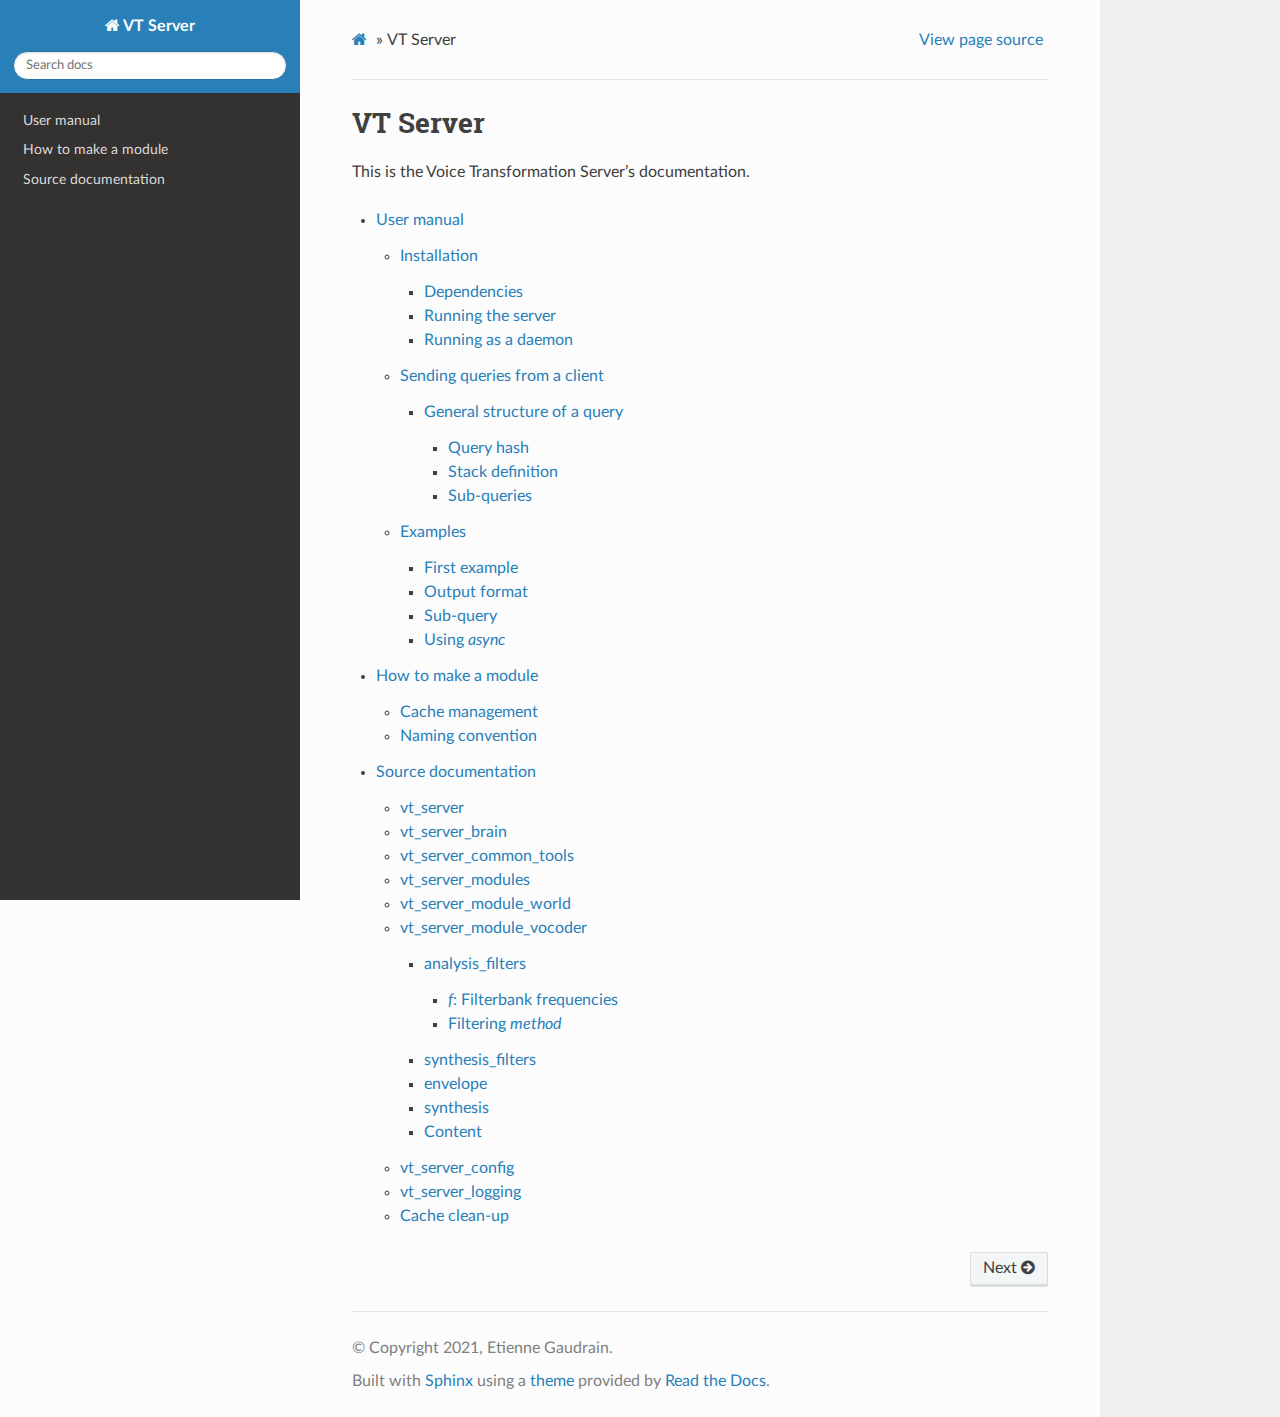
==== commit 821995f5: "Added common resample function" ====
--- a/docs/index.html
+++ b/docs/index.html
@@ -1,39 +1,43 @@
 
 
 <!DOCTYPE html>
-<!--[if IE 8]><html class="no-js lt-ie9" lang="en" > <![endif]-->
-<!--[if gt IE 8]><!--> <html class="no-js" lang="en" > <!--<![endif]-->
+<html class="writer-html5" lang="en" >
 <head>
-  <meta charset="utf-8">
-  
-  <meta name="viewport" content="width=device-width, initial-scale=1.0">
+  <meta charset="utf-8" />
+  
+  <meta name="viewport" content="width=device-width, initial-scale=1.0" />
   
   <title>VT Server &mdash; VT Server  documentation</title>
   
-
-  
-  
-  
-  
-
-  
-  <script type="text/javascript" src="_static/js/modernizr.min.js"></script>
-  
-    
-      <script type="text/javascript" id="documentation_options" data-url_root="./" src="_static/documentation_options.js"></script>
-        <script src="_static/jquery.js"></script>
-        <script src="_static/underscore.js"></script>
-        <script src="_static/doctools.js"></script>
-        <script src="_static/language_data.js"></script>
-    
-    <script type="text/javascript" src="_static/js/theme.js"></script>
-
-    
 
   
   <link rel="stylesheet" href="_static/css/theme.css" type="text/css" />
   <link rel="stylesheet" href="_static/pygments.css" type="text/css" />
   <link rel="stylesheet" href="_static/css/custom.css" type="text/css" />
+
+  
+  
+
+  
+  
+
+  
+
+  
+  <!--[if lt IE 9]>
+    <script src="_static/js/html5shiv.min.js"></script>
+  <![endif]-->
+  
+    
+      <script type="text/javascript" id="documentation_options" data-url_root="./" src="_static/documentation_options.js"></script>
+        <script type="text/javascript" src="_static/jquery.js"></script>
+        <script type="text/javascript" src="_static/underscore.js"></script>
+        <script type="text/javascript" src="_static/doctools.js"></script>
+        <script type="text/javascript" src="_static/language_data.js"></script>
+    
+    <script type="text/javascript" src="_static/js/theme.js"></script>
+
+    
     <link rel="index" title="Index" href="genindex.html" />
     <link rel="search" title="Search" href="search.html" />
     <link rel="next" title="User manual" href="user_manual.html" /> 
@@ -73,6 +77,7 @@
           
         </div>
 
+        
         <div class="wy-menu wy-menu-vertical" data-spy="affix" role="navigation" aria-label="main navigation">
           
             
@@ -89,6 +94,7 @@
             
           
         </div>
+        
       </div>
     </nav>
 
@@ -123,18 +129,20 @@
 
 
 
+
+
 <div role="navigation" aria-label="breadcrumbs navigation">
 
   <ul class="wy-breadcrumbs">
     
-      <li><a href="#">Docs</a> &raquo;</li>
+      <li><a href="#" class="icon icon-home"></a> &raquo;</li>
         
       <li>VT Server</li>
     
     
       <li class="wy-breadcrumbs-aside">
         
-            
+          
             <a href="_sources/index.rst.txt" rel="nofollow"> View page source</a>
           
         
@@ -215,27 +223,28 @@
            
           </div>
           <footer>
-  
     <div class="rst-footer-buttons" role="navigation" aria-label="footer navigation">
-      
-        <a href="user_manual.html" class="btn btn-neutral float-right" title="User manual" accesskey="n" rel="next">Next <span class="fa fa-arrow-circle-right"></span></a>
-      
-      
+        <a href="user_manual.html" class="btn btn-neutral float-right" title="User manual" accesskey="n" rel="next">Next <span class="fa fa-arrow-circle-right" aria-hidden="true"></span></a>
     </div>
-  
 
   <hr/>
 
   <div role="contentinfo">
     <p>
-        &copy; Copyright 2021, Etienne Gaudrain
+        &#169; Copyright 2021, Etienne Gaudrain.
 
     </p>
   </div>
-  Built with <a href="http://sphinx-doc.org/">Sphinx</a> using a <a href="https://github.com/rtfd/sphinx_rtd_theme">theme</a> provided by <a href="https://readthedocs.org">Read the Docs</a>. 
+    
+    
+    
+    Built with <a href="https://www.sphinx-doc.org/">Sphinx</a> using a
+    
+    <a href="https://github.com/readthedocs/sphinx_rtd_theme">theme</a>
+    
+    provided by <a href="https://readthedocs.org">Read the Docs</a>. 
 
 </footer>
-
         </div>
       </div>
 
@@ -243,7 +252,6 @@
 
   </div>
   
-
 
   <script type="text/javascript">
       jQuery(function () {
--- a/docs/_static/css/theme.css
+++ b/docs/_static/css/theme.css
@@ -1,6 +1,4 @@
-/* sphinx_rtd_theme version 0.4.3 | MIT license */
-/* Built 20190212 16:02 */
-*{-webkit-box-sizing:border-box;-moz-box-sizing:border-box;box-sizing:border-box}article,aside,details,figcaption,figure,footer,header,hgroup,nav,section{display:block}audio,canvas,video{display:inline-block;*display:inline;*zoom:1}audio:not([controls]){display:none}[hidden]{display:none}*{-webkit-box-sizing:border-box;-moz-box-sizing:border-box;box-sizing:border-box}html{font-size:100%;-webkit-text-size-adjust:100%;-ms-text-size-adjust:100%}body{margin:0}a:hover,a:active{outline:0}abbr[title]{border-bottom:1px dotted}b,strong{font-weight:bold}blockquote{margin:0}dfn{font-style:italic}ins{background:#ff9;color:#000;text-decoration:none}mark{background:#ff0;color:#000;font-style:italic;font-weight:bold}pre,code,.rst-content tt,.rst-content code,kbd,samp{font-family:monospace,serif;_font-family:"courier new",monospace;font-size:1em}pre{white-space:pre}q{quotes:none}q:before,q:after{content:"";content:none}small{font-size:85%}sub,sup{font-size:75%;line-height:0;position:relative;vertical-align:baseline}sup{top:-0.5em}sub{bottom:-0.25em}ul,ol,dl{margin:0;padding:0;list-style:none;list-style-image:none}li{list-style:none}dd{margin:0}img{border:0;-ms-interpolation-mode:bicubic;vertical-align:middle;max-width:100%}svg:not(:root){overflow:hidden}figure{margin:0}form{margin:0}fieldset{border:0;margin:0;padding:0}label{cursor:pointer}legend{border:0;*margin-left:-7px;padding:0;white-space:normal}button,input,select,textarea{font-size:100%;margin:0;vertical-align:baseline;*vertical-align:middle}button,input{line-height:normal}button,input[type="button"],input[type="reset"],input[type="submit"]{cursor:pointer;-webkit-appearance:button;*overflow:visible}button[disabled],input[disabled]{cursor:default}input[type="checkbox"],input[type="radio"]{box-sizing:border-box;padding:0;*width:13px;*height:13px}input[type="search"]{-webkit-appearance:textfield;-moz-box-sizing:content-box;-webkit-box-sizing:content-box;box-sizing:content-box}input[type="search"]::-webkit-search-decoration,input[type="search"]::-webkit-search-cancel-button{-webkit-appearance:none}button::-moz-focus-inner,input::-moz-focus-inner{border:0;padding:0}textarea{overflow:auto;vertical-align:top;resize:vertical}table{border-collapse:collapse;border-spacing:0}td{vertical-align:top}.chromeframe{margin:.2em 0;background:#ccc;color:#000;padding:.2em 0}.ir{display:block;border:0;text-indent:-999em;overflow:hidden;background-color:transparent;background-repeat:no-repeat;text-align:left;direction:ltr;*line-height:0}.ir br{display:none}.hidden{display:none !important;visibility:hidden}.visuallyhidden{border:0;clip:rect(0 0 0 0);height:1px;margin:-1px;overflow:hidden;padding:0;position:absolute;width:1px}.visuallyhidden.focusable:active,.visuallyhidden.focusable:focus{clip:auto;height:auto;margin:0;overflow:visible;position:static;width:auto}.invisible{visibility:hidden}.relative{position:relative}big,small{font-size:100%}@media print{html,body,section{background:none !important}*{box-shadow:none !important;text-shadow:none !important;filter:none !important;-ms-filter:none !important}a,a:visited{text-decoration:underline}.ir a:after,a[href^="javascript:"]:after,a[href^="#"]:after{content:""}pre,blockquote{page-break-inside:avoid}thead{display:table-header-group}tr,img{page-break-inside:avoid}img{max-width:100% !important}@page{margin:.5cm}p,h2,.rst-content .toctree-wrapper p.caption,h3{orphans:3;widows:3}h2,.rst-content .toctree-wrapper p.caption,h3{page-break-after:avoid}}.fa:before,.wy-menu-vertical li span.toctree-expand:before,.wy-menu-vertical li.on a span.toctree-expand:before,.wy-menu-vertical li.current>a span.toctree-expand:before,.rst-content .admonition-title:before,.rst-content h1 .headerlink:before,.rst-content h2 .headerlink:before,.rst-content h3 .headerlink:before,.rst-content h4 .headerlink:before,.rst-content h5 .headerlink:before,.rst-content h6 .headerlink:before,.rst-content dl dt .headerlink:before,.rst-content p.caption .headerlink:before,.rst-content table>caption .headerlink:before,.rst-content .code-block-caption .headerlink:before,.rst-content tt.download span:first-child:before,.rst-content code.download span:first-child:before,.icon:before,.wy-dropdown .caret:before,.wy-inline-validate.wy-inline-validate-success .wy-input-context:before,.wy-inline-validate.wy-inline-validate-danger .wy-input-context:before,.wy-inline-validate.wy-inline-validate-warning .wy-input-context:before,.wy-inline-validate.wy-inline-validate-info .wy-input-context:before,.wy-alert,.rst-content .note,.rst-content .attention,.rst-content .caution,.rst-content .danger,.rst-content .error,.rst-content .hint,.rst-content .important,.rst-content .tip,.rst-content .warning,.rst-content .seealso,.rst-content .admonition-todo,.rst-content .admonition,.btn,input[type="text"],input[type="password"],input[type="email"],input[type="url"],input[type="date"],input[type="month"],input[type="time"],input[type="datetime"],input[type="datetime-local"],input[type="week"],input[type="number"],input[type="search"],input[type="tel"],input[type="color"],select,textarea,.wy-menu-vertical li.on a,.wy-menu-vertical li.current>a,.wy-side-nav-search>a,.wy-side-nav-search .wy-dropdown>a,.wy-nav-top a{-webkit-font-smoothing:antialiased}.clearfix{*zoom:1}.clearfix:before,.clearfix:after{display:table;content:""}.clearfix:after{clear:both}/*!
+html{box-sizing:border-box}*,:after,:before{box-sizing:inherit}article,aside,details,figcaption,figure,footer,header,hgroup,nav,section{display:block}audio,canvas,video{display:inline-block;*display:inline;*zoom:1}[hidden],audio:not([controls]){display:none}*{-webkit-box-sizing:border-box;-moz-box-sizing:border-box;box-sizing:border-box}html{font-size:100%;-webkit-text-size-adjust:100%;-ms-text-size-adjust:100%}body{margin:0}a:active,a:hover{outline:0}abbr[title]{border-bottom:1px dotted}b,strong{font-weight:700}blockquote{margin:0}dfn{font-style:italic}ins{background:#ff9;text-decoration:none}ins,mark{color:#000}mark{background:#ff0;font-style:italic;font-weight:700}.rst-content code,.rst-content tt,code,kbd,pre,samp{font-family:monospace,serif;_font-family:courier new,monospace;font-size:1em}pre{white-space:pre}q{quotes:none}q:after,q:before{content:"";content:none}small{font-size:85%}sub,sup{font-size:75%;line-height:0;position:relative;vertical-align:baseline}sup{top:-.5em}sub{bottom:-.25em}dl,ol,ul{margin:0;padding:0;list-style:none;list-style-image:none}li{list-style:none}dd{margin:0}img{border:0;-ms-interpolation-mode:bicubic;vertical-align:middle;max-width:100%}svg:not(:root){overflow:hidden}figure,form{margin:0}label{cursor:pointer}button,input,select,textarea{font-size:100%;margin:0;vertical-align:baseline;*vertical-align:middle}button,input{line-height:normal}button,input[type=button],input[type=reset],input[type=submit]{cursor:pointer;-webkit-appearance:button;*overflow:visible}button[disabled],input[disabled]{cursor:default}input[type=search]{-webkit-appearance:textfield;-moz-box-sizing:content-box;-webkit-box-sizing:content-box;box-sizing:content-box}textarea{resize:vertical}table{border-collapse:collapse;border-spacing:0}td{vertical-align:top}.chromeframe{margin:.2em 0;background:#ccc;color:#000;padding:.2em 0}.ir{display:block;border:0;text-indent:-999em;overflow:hidden;background-color:transparent;background-repeat:no-repeat;text-align:left;direction:ltr;*line-height:0}.ir br{display:none}.hidden{display:none!important;visibility:hidden}.visuallyhidden{border:0;clip:rect(0 0 0 0);height:1px;margin:-1px;overflow:hidden;padding:0;position:absolute;width:1px}.visuallyhidden.focusable:active,.visuallyhidden.focusable:focus{clip:auto;height:auto;margin:0;overflow:visible;position:static;width:auto}.invisible{visibility:hidden}.relative{position:relative}big,small{font-size:100%}@media print{body,html,section{background:none!important}*{box-shadow:none!important;text-shadow:none!important;filter:none!important;-ms-filter:none!important}a,a:visited{text-decoration:underline}.ir a:after,a[href^="#"]:after,a[href^="javascript:"]:after{content:""}blockquote,pre{page-break-inside:avoid}thead{display:table-header-group}img,tr{page-break-inside:avoid}img{max-width:100%!important}@page{margin:.5cm}.rst-content .toctree-wrapper>p.caption,h2,h3,p{orphans:3;widows:3}.rst-content .toctree-wrapper>p.caption,h2,h3{page-break-after:avoid}}.btn,.fa:before,.icon:before,.rst-content .admonition,.rst-content .admonition-title:before,.rst-content .admonition-todo,.rst-content .attention,.rst-content .caution,.rst-content .code-block-caption .headerlink:before,.rst-content .danger,.rst-content .error,.rst-content .hint,.rst-content .important,.rst-content .note,.rst-content .seealso,.rst-content .tip,.rst-content .warning,.rst-content code.download span:first-child:before,.rst-content dl dt .headerlink:before,.rst-content h1 .headerlink:before,.rst-content h2 .headerlink:before,.rst-content h3 .headerlink:before,.rst-content h4 .headerlink:before,.rst-content h5 .headerlink:before,.rst-content h6 .headerlink:before,.rst-content p.caption .headerlink:before,.rst-content table>caption .headerlink:before,.rst-content tt.download span:first-child:before,.wy-alert,.wy-dropdown .caret:before,.wy-inline-validate.wy-inline-validate-danger .wy-input-context:before,.wy-inline-validate.wy-inline-validate-info .wy-input-context:before,.wy-inline-validate.wy-inline-validate-success .wy-input-context:before,.wy-inline-validate.wy-inline-validate-warning .wy-input-context:before,.wy-menu-vertical li.current>a,.wy-menu-vertical li.current>a span.toctree-expand:before,.wy-menu-vertical li.on a,.wy-menu-vertical li.on a span.toctree-expand:before,.wy-menu-vertical li span.toctree-expand:before,.wy-nav-top a,.wy-side-nav-search .wy-dropdown>a,.wy-side-nav-search>a,input[type=color],input[type=date],input[type=datetime-local],input[type=datetime],input[type=email],input[type=month],input[type=number],input[type=password],input[type=search],input[type=tel],input[type=text],input[type=time],input[type=url],input[type=week],select,textarea{-webkit-font-smoothing:antialiased}.clearfix{*zoom:1}.clearfix:after,.clearfix:before{display:table;content:""}.clearfix:after{clear:both}/*!
  *  Font Awesome 4.7.0 by @davegandy - http://fontawesome.io - @fontawesome
  *  License - http://fontawesome.io/license (Font: SIL OFL 1.1, CSS: MIT License)
- */@font-face{font-family:'FontAwesome';src:url("../fonts/fontawesome-webfont.eot?v=4.7.0");src:url("../fonts/fontawesome-webfont.eot?#iefix&v=4.7.0") format("embedded-opentype"),url("../fonts/fontawesome-webfont.woff2?v=4.7.0") format("woff2"),url("../fonts/fontawesome-webfont.woff?v=4.7.0") format("woff"),url("../fonts/fontawesome-webfont.ttf?v=4.7.0") format("truetype"),url("../fonts/fontawesome-webfont.svg?v=4.7.0#fontawesomeregular") format("svg");font-weight:normal;font-style:normal}.fa,.wy-menu-vertical li span.toctree-expand,.wy-menu-vertical li.on a span.toctree-expand,.wy-menu-vertical li.current>a span.toctree-expand,.rst-content .admonition-title,.rst-content h1 .headerlink,.rst-content h2 .headerlink,.rst-content h3 .headerlink,.rst-content h4 .headerlink,.rst-content h5 .headerlink,.rst-content h6 .headerlink,.rst-content dl dt .headerlink,.rst-content p.caption .headerlink,.rst-content table>caption .headerlink,.rst-content .code-block-caption .headerlink,.rst-content tt.download span:first-child,.rst-content code.download span:first-child,.icon{display:inline-block;font:normal normal normal 14px/1 FontAwesome;font-size:inherit;text-rendering:auto;-webkit-font-smoothing:antialiased;-moz-osx-font-smoothing:grayscale}.fa-lg{font-size:1.3333333333em;line-height:.75em;vertical-align:-15%}.fa-2x{font-size:2em}.fa-3x{font-size:3em}.fa-4x{font-size:4em}.fa-5x{font-size:5em}.fa-fw{width:1.2857142857em;text-align:center}.fa-ul{padding-left:0;margin-left:2.1428571429em;list-style-type:none}.fa-ul>li{position:relative}.fa-li{position:absolute;left:-2.1428571429em;width:2.1428571429em;top:.1428571429em;text-align:center}.fa-li.fa-lg{left:-1.8571428571em}.fa-border{padding:.2em .25em .15em;border:solid 0.08em #eee;border-radius:.1em}.fa-pull-left{float:left}.fa-pull-right{float:right}.fa.fa-pull-left,.wy-menu-vertical li span.fa-pull-left.toctree-expand,.wy-menu-vertical li.on a span.fa-pull-left.toctree-expand,.wy-menu-vertical li.current>a span.fa-pull-left.toctree-expand,.rst-content .fa-pull-left.admonition-title,.rst-content h1 .fa-pull-left.headerlink,.rst-content h2 .fa-pull-left.headerlink,.rst-content h3 .fa-pull-left.headerlink,.rst-content h4 .fa-pull-left.headerlink,.rst-content h5 .fa-pull-left.headerlink,.rst-content h6 .fa-pull-left.headerlink,.rst-content dl dt .fa-pull-left.headerlink,.rst-content p.caption .fa-pull-left.headerlink,.rst-content table>caption .fa-pull-left.headerlink,.rst-content .code-block-caption .fa-pull-left.headerlink,.rst-content tt.download span.fa-pull-left:first-child,.rst-content code.download span.fa-pull-left:first-child,.fa-pull-left.icon{margin-right:.3em}.fa.fa-pull-right,.wy-menu-vertical li span.fa-pull-right.toctree-expand,.wy-menu-vertical li.on a span.fa-pull-right.toctree-expand,.wy-menu-vertical li.current>a span.fa-pull-right.toctree-expand,.rst-content .fa-pull-right.admonition-title,.rst-content h1 .fa-pull-right.headerlink,.rst-content h2 .fa-pull-right.headerlink,.rst-content h3 .fa-pull-right.headerlink,.rst-content h4 .fa-pull-right.headerlink,.rst-content h5 .fa-pull-right.headerlink,.rst-content h6 .fa-pull-right.headerlink,.rst-content dl dt .fa-pull-right.headerlink,.rst-content p.caption .fa-pull-right.headerlink,.rst-content table>caption .fa-pull-right.headerlink,.rst-content .code-block-caption .fa-pull-right.headerlink,.rst-content tt.download span.fa-pull-right:first-child,.rst-content code.download span.fa-pull-right:first-child,.fa-pull-right.icon{margin-left:.3em}.pull-right{float:right}.pull-left{float:left}.fa.pull-left,.wy-menu-vertical li span.pull-left.toctree-expand,.wy-menu-vertical li.on a span.pull-left.toctree-expand,.wy-menu-vertical li.current>a span.pull-left.toctree-expand,.rst-content .pull-left.admonition-title,.rst-content h1 .pull-left.headerlink,.rst-content h2 .pull-left.headerlink,.rst-content h3 .pull-left.headerlink,.rst-content h4 .pull-left.headerlink,.rst-content h5 .pull-left.headerlink,.rst-content h6 .pull-left.headerlink,.rst-content dl dt .pull-left.headerlink,.rst-content p.caption .pull-left.headerlink,.rst-content table>caption .pull-left.headerlink,.rst-content .code-block-caption .pull-left.headerlink,.rst-content tt.download span.pull-left:first-child,.rst-content code.download span.pull-left:first-child,.pull-left.icon{margin-right:.3em}.fa.pull-right,.wy-menu-vertical li span.pull-right.toctree-expand,.wy-menu-vertical li.on a span.pull-right.toctree-expand,.wy-menu-vertical li.current>a span.pull-right.toctree-expand,.rst-content .pull-right.admonition-title,.rst-content h1 .pull-right.headerlink,.rst-content h2 .pull-right.headerlink,.rst-content h3 .pull-right.headerlink,.rst-content h4 .pull-right.headerlink,.rst-content h5 .pull-right.headerlink,.rst-content h6 .pull-right.headerlink,.rst-content dl dt .pull-right.headerlink,.rst-content p.caption .pull-right.headerlink,.rst-content table>caption .pull-right.headerlink,.rst-content .code-block-caption .pull-right.headerlink,.rst-content tt.download span.pull-right:first-child,.rst-content code.download span.pull-right:first-child,.pull-right.icon{margin-left:.3em}.fa-spin{-webkit-animation:fa-spin 2s infinite linear;animation:fa-spin 2s infinite linear}.fa-pulse{-webkit-animation:fa-spin 1s infinite steps(8);animation:fa-spin 1s infinite steps(8)}@-webkit-keyframes fa-spin{0%{-webkit-transform:rotate(0deg);transform:rotate(0deg)}100%{-webkit-transform:rotate(359deg);transform:rotate(359deg)}}@keyframes fa-spin{0%{-webkit-transform:rotate(0deg);transform:rotate(0deg)}100%{-webkit-transform:rotate(359deg);transform:rotate(359deg)}}.fa-rotate-90{-ms-filter:"progid:DXImageTransform.Microsoft.BasicImage(rotation=1)";-webkit-transform:rotate(90deg);-ms-transform:rotate(90deg);transform:rotate(90deg)}.fa-rotate-180{-ms-filter:"progid:DXImageTransform.Microsoft.BasicImage(rotation=2)";-webkit-transform:rotate(180deg);-ms-transform:rotate(180deg);transform:rotate(180deg)}.fa-rotate-270{-ms-filter:"progid:DXImageTransform.Microsoft.BasicImage(rotation=3)";-webkit-transform:rotate(270deg);-ms-transform:rotate(270deg);transform:rotate(270deg)}.fa-flip-horizontal{-ms-filter:"progid:DXImageTransform.Microsoft.BasicImage(rotation=0, mirror=1)";-webkit-transform:scale(-1, 1);-ms-transform:scale(-1, 1);transform:scale(-1, 1)}.fa-flip-vertical{-ms-filter:"progid:DXImageTransform.Microsoft.BasicImage(rotation=2, mirror=1)";-webkit-transform:scale(1, -1);-ms-transform:scale(1, -1);transform:scale(1, -1)}:root .fa-rotate-90,:root .fa-rotate-180,:root .fa-rotate-270,:root .fa-flip-horizontal,:root .fa-flip-vertical{filter:none}.fa-stack{position:relative;display:inline-block;width:2em;height:2em;line-height:2em;vertical-align:middle}.fa-stack-1x,.fa-stack-2x{position:absolute;left:0;width:100%;text-align:center}.fa-stack-1x{line-height:inherit}.fa-stack-2x{font-size:2em}.fa-inverse{color:#fff}.fa-glass:before{content:""}.fa-music:before{content:""}.fa-search:before,.icon-search:before{content:""}.fa-envelope-o:before{content:""}.fa-heart:before{content:""}.fa-star:before{content:""}.fa-star-o:before{content:""}.fa-user:before{content:""}.fa-film:before{content:""}.fa-th-large:before{content:""}.fa-th:before{content:""}.fa-th-list:before{content:""}.fa-check:before{content:""}.fa-remove:before,.fa-close:before,.fa-times:before{content:""}.fa-search-plus:before{content:""}.fa-search-minus:before{content:""}.fa-power-off:before{content:""}.fa-signal:before{content:""}.fa-gear:before,.fa-cog:before{content:""}.fa-trash-o:before{content:""}.fa-home:before,.icon-home:before{content:""}.fa-file-o:before{content:""}.fa-clock-o:before{content:""}.fa-road:before{content:""}.fa-download:before,.rst-content tt.download span:first-child:before,.rst-content code.download span:first-child:before{content:""}.fa-arrow-circle-o-down:before{content:""}.fa-arrow-circle-o-up:before{content:""}.fa-inbox:before{content:""}.fa-play-circle-o:before{content:""}.fa-rotate-right:before,.fa-repeat:before{content:""}.fa-refresh:before{content:""}.fa-list-alt:before{content:""}.fa-lock:before{content:""}.fa-flag:before{content:""}.fa-headphones:before{content:""}.fa-volume-off:before{content:""}.fa-volume-down:before{content:""}.fa-volume-up:before{content:""}.fa-qrcode:before{content:""}.fa-barcode:before{content:""}.fa-tag:before{content:""}.fa-tags:before{content:""}.fa-book:before,.icon-book:before{content:""}.fa-bookmark:before{content:""}.fa-print:before{content:""}.fa-camera:before{content:""}.fa-font:before{content:""}.fa-bold:before{content:""}.fa-italic:before{content:""}.fa-text-height:before{content:""}.fa-text-width:before{content:""}.fa-align-left:before{content:""}.fa-align-center:before{content:""}.fa-align-right:before{content:""}.fa-align-justify:before{content:""}.fa-list:before{content:""}.fa-dedent:before,.fa-outdent:before{content:""}.fa-indent:before{content:""}.fa-video-camera:before{content:""}.fa-photo:before,.fa-image:before,.fa-picture-o:before{content:""}.fa-pencil:before{content:""}.fa-map-marker:before{content:""}.fa-adjust:before{content:""}.fa-tint:before{content:""}.fa-edit:before,.fa-pencil-square-o:before{content:""}.fa-share-square-o:before{content:""}.fa-check-square-o:before{content:""}.fa-arrows:before{content:""}.fa-step-backward:before{content:""}.fa-fast-backward:before{content:""}.fa-backward:before{content:""}.fa-play:before{content:""}.fa-pause:before{content:""}.fa-stop:before{content:""}.fa-forward:before{content:""}.fa-fast-forward:before{content:""}.fa-step-forward:before{content:""}.fa-eject:before{content:""}.fa-chevron-left:before{content:""}.fa-chevron-right:before{content:""}.fa-plus-circle:before{content:""}.fa-minus-circle:before{content:""}.fa-times-circle:before,.wy-inline-validate.wy-inline-validate-danger .wy-input-context:before{content:""}.fa-check-circle:before,.wy-inline-validate.wy-inline-validate-success .wy-input-context:before{content:""}.fa-question-circle:before{content:""}.fa-info-circle:before{content:""}.fa-crosshairs:before{content:""}.fa-times-circle-o:before{content:""}.fa-check-circle-o:before{content:""}.fa-ban:before{content:""}.fa-arrow-left:before{content:""}.fa-arrow-right:before{content:""}.fa-arrow-up:before{content:""}.fa-arrow-down:before{content:""}.fa-mail-forward:before,.fa-share:before{content:""}.fa-expand:before{content:""}.fa-compress:before{content:""}.fa-plus:before{content:""}.fa-minus:before{content:""}.fa-asterisk:before{content:""}.fa-exclamation-circle:before,.wy-inline-validate.wy-inline-validate-warning .wy-input-context:before,.wy-inline-validate.wy-inline-validate-info .wy-input-context:before,.rst-content .admonition-title:before{content:""}.fa-gift:before{content:""}.fa-leaf:before{content:""}.fa-fire:before,.icon-fire:before{content:""}.fa-eye:before{content:""}.fa-eye-slash:before{content:""}.fa-warning:before,.fa-exclamation-triangle:before{content:""}.fa-plane:before{content:""}.fa-calendar:before{content:""}.fa-random:before{content:""}.fa-comment:before{content:""}.fa-magnet:before{content:""}.fa-chevron-up:before{content:""}.fa-chevron-down:before{content:""}.fa-retweet:before{content:""}.fa-shopping-cart:before{content:""}.fa-folder:before{content:""}.fa-folder-open:before{content:""}.fa-arrows-v:before{content:""}.fa-arrows-h:before{content:""}.fa-bar-chart-o:before,.fa-bar-chart:before{content:""}.fa-twitter-square:before{content:""}.fa-facebook-square:before{content:""}.fa-camera-retro:before{content:""}.fa-key:before{content:""}.fa-gears:before,.fa-cogs:before{content:""}.fa-comments:before{content:""}.fa-thumbs-o-up:before{content:""}.fa-thumbs-o-down:before{content:""}.fa-star-half:before{content:""}.fa-heart-o:before{content:""}.fa-sign-out:before{content:""}.fa-linkedin-square:before{content:""}.fa-thumb-tack:before{content:""}.fa-external-link:before{content:""}.fa-sign-in:before{content:""}.fa-trophy:before{content:""}.fa-github-square:before{content:""}.fa-upload:before{content:""}.fa-lemon-o:before{content:""}.fa-phone:before{content:""}.fa-square-o:before{content:""}.fa-bookmark-o:before{content:""}.fa-phone-square:before{content:""}.fa-twitter:before{content:""}.fa-facebook-f:before,.fa-facebook:before{content:""}.fa-github:before,.icon-github:before{content:""}.fa-unlock:before{content:""}.fa-credit-card:before{content:""}.fa-feed:before,.fa-rss:before{content:""}.fa-hdd-o:before{content:""}.fa-bullhorn:before{content:""}.fa-bell:before{content:""}.fa-certificate:before{content:""}.fa-hand-o-right:before{content:""}.fa-hand-o-left:before{content:""}.fa-hand-o-up:before{content:""}.fa-hand-o-down:before{content:""}.fa-arrow-circle-left:before,.icon-circle-arrow-left:before{content:""}.fa-arrow-circle-right:before,.icon-circle-arrow-right:before{content:""}.fa-arrow-circle-up:before{content:""}.fa-arrow-circle-down:before{content:""}.fa-globe:before{content:""}.fa-wrench:before{content:""}.fa-tasks:before{content:""}.fa-filter:before{content:""}.fa-briefcase:before{content:""}.fa-arrows-alt:before{content:""}.fa-group:before,.fa-users:before{content:""}.fa-chain:before,.fa-link:before,.icon-link:before{content:""}.fa-cloud:before{content:""}.fa-flask:before{content:""}.fa-cut:before,.fa-scissors:before{content:""}.fa-copy:before,.fa-files-o:before{content:""}.fa-paperclip:before{content:""}.fa-save:before,.fa-floppy-o:before{content:""}.fa-square:before{content:""}.fa-navicon:before,.fa-reorder:before,.fa-bars:before{content:""}.fa-list-ul:before{content:""}.fa-list-ol:before{content:""}.fa-strikethrough:before{content:""}.fa-underline:before{content:""}.fa-table:before{content:""}.fa-magic:before{content:""}.fa-truck:before{content:""}.fa-pinterest:before{content:""}.fa-pinterest-square:before{content:""}.fa-google-plus-square:before{content:""}.fa-google-plus:before{content:""}.fa-money:before{content:""}.fa-caret-down:before,.wy-dropdown .caret:before,.icon-caret-down:before{content:""}.fa-caret-up:before{content:""}.fa-caret-left:before{content:""}.fa-caret-right:before{content:""}.fa-columns:before{content:""}.fa-unsorted:before,.fa-sort:before{content:""}.fa-sort-down:before,.fa-sort-desc:before{content:""}.fa-sort-up:before,.fa-sort-asc:before{content:""}.fa-envelope:before{content:""}.fa-linkedin:before{content:""}.fa-rotate-left:before,.fa-undo:before{content:""}.fa-legal:before,.fa-gavel:before{content:""}.fa-dashboard:before,.fa-tachometer:before{content:""}.fa-comment-o:before{content:""}.fa-comments-o:before{content:""}.fa-flash:before,.fa-bolt:before{content:""}.fa-sitemap:before{content:""}.fa-umbrella:before{content:""}.fa-paste:before,.fa-clipboard:before{content:""}.fa-lightbulb-o:before{content:""}.fa-exchange:before{content:""}.fa-cloud-download:before{content:""}.fa-cloud-upload:before{content:""}.fa-user-md:before{content:""}.fa-stethoscope:before{content:""}.fa-suitcase:before{content:""}.fa-bell-o:before{content:""}.fa-coffee:before{content:""}.fa-cutlery:before{content:""}.fa-file-text-o:before{content:""}.fa-building-o:before{content:""}.fa-hospital-o:before{content:""}.fa-ambulance:before{content:""}.fa-medkit:before{content:""}.fa-fighter-jet:before{content:""}.fa-beer:before{content:""}.fa-h-square:before{content:""}.fa-plus-square:before{content:""}.fa-angle-double-left:before{content:""}.fa-angle-double-right:before{content:""}.fa-angle-double-up:before{content:""}.fa-angle-double-down:before{content:""}.fa-angle-left:before{content:""}.fa-angle-right:before{content:""}.fa-angle-up:before{content:""}.fa-angle-down:before{content:""}.fa-desktop:before{content:""}.fa-laptop:before{content:""}.fa-tablet:before{content:""}.fa-mobile-phone:before,.fa-mobile:before{content:""}.fa-circle-o:before{content:""}.fa-quote-left:before{content:""}.fa-quote-right:before{content:""}.fa-spinner:before{content:""}.fa-circle:before{content:""}.fa-mail-reply:before,.fa-reply:before{content:""}.fa-github-alt:before{content:""}.fa-folder-o:before{content:""}.fa-folder-open-o:before{content:""}.fa-smile-o:before{content:""}.fa-frown-o:before{content:""}.fa-meh-o:before{content:""}.fa-gamepad:before{content:""}.fa-keyboard-o:before{content:""}.fa-flag-o:before{content:""}.fa-flag-checkered:before{content:""}.fa-terminal:before{content:""}.fa-code:before{content:""}.fa-mail-reply-all:before,.fa-reply-all:before{content:""}.fa-star-half-empty:before,.fa-star-half-full:before,.fa-star-half-o:before{content:""}.fa-location-arrow:before{content:""}.fa-crop:before{content:""}.fa-code-fork:before{content:""}.fa-unlink:before,.fa-chain-broken:before{content:""}.fa-question:before{content:""}.fa-info:before{content:""}.fa-exclamation:before{content:""}.fa-superscript:before{content:""}.fa-subscript:before{content:""}.fa-eraser:before{content:""}.fa-puzzle-piece:before{content:""}.fa-microphone:before{content:""}.fa-microphone-slash:before{content:""}.fa-shield:before{content:""}.fa-calendar-o:before{content:""}.fa-fire-extinguisher:before{content:""}.fa-rocket:before{content:""}.fa-maxcdn:before{content:""}.fa-chevron-circle-left:before{content:""}.fa-chevron-circle-right:before{content:""}.fa-chevron-circle-up:before{content:""}.fa-chevron-circle-down:before{content:""}.fa-html5:before{content:""}.fa-css3:before{content:""}.fa-anchor:before{content:""}.fa-unlock-alt:before{content:""}.fa-bullseye:before{content:""}.fa-ellipsis-h:before{content:""}.fa-ellipsis-v:before{content:""}.fa-rss-square:before{content:""}.fa-play-circle:before{content:""}.fa-ticket:before{content:""}.fa-minus-square:before{content:""}.fa-minus-square-o:before,.wy-menu-vertical li.on a span.toctree-expand:before,.wy-menu-vertical li.current>a span.toctree-expand:before{content:""}.fa-level-up:before{content:""}.fa-level-down:before{content:""}.fa-check-square:before{content:""}.fa-pencil-square:before{content:""}.fa-external-link-square:before{content:""}.fa-share-square:before{content:""}.fa-compass:before{content:""}.fa-toggle-down:before,.fa-caret-square-o-down:before{content:""}.fa-toggle-up:before,.fa-caret-square-o-up:before{content:""}.fa-toggle-right:before,.fa-caret-square-o-right:before{content:""}.fa-euro:before,.fa-eur:before{content:""}.fa-gbp:before{content:""}.fa-dollar:before,.fa-usd:before{content:""}.fa-rupee:before,.fa-inr:before{content:""}.fa-cny:before,.fa-rmb:before,.fa-yen:before,.fa-jpy:before{content:""}.fa-ruble:before,.fa-rouble:before,.fa-rub:before{content:""}.fa-won:before,.fa-krw:before{content:""}.fa-bitcoin:before,.fa-btc:before{content:""}.fa-file:before{content:""}.fa-file-text:before{content:""}.fa-sort-alpha-asc:before{content:""}.fa-sort-alpha-desc:before{content:""}.fa-sort-amount-asc:before{content:""}.fa-sort-amount-desc:before{content:""}.fa-sort-numeric-asc:before{content:""}.fa-sort-numeric-desc:before{content:""}.fa-thumbs-up:before{content:""}.fa-thumbs-down:before{content:""}.fa-youtube-square:before{content:""}.fa-youtube:before{content:""}.fa-xing:before{content:""}.fa-xing-square:before{content:""}.fa-youtube-play:before{content:""}.fa-dropbox:before{content:""}.fa-stack-overflow:before{content:""}.fa-instagram:before{content:""}.fa-flickr:before{content:""}.fa-adn:before{content:""}.fa-bitbucket:before,.icon-bitbucket:before{content:""}.fa-bitbucket-square:before{content:""}.fa-tumblr:before{content:""}.fa-tumblr-square:before{content:""}.fa-long-arrow-down:before{content:""}.fa-long-arrow-up:before{content:""}.fa-long-arrow-left:before{content:""}.fa-long-arrow-right:before{content:""}.fa-apple:before{content:""}.fa-windows:before{content:""}.fa-android:before{content:""}.fa-linux:before{content:""}.fa-dribbble:before{content:""}.fa-skype:before{content:""}.fa-foursquare:before{content:""}.fa-trello:before{content:""}.fa-female:before{content:""}.fa-male:before{content:""}.fa-gittip:before,.fa-gratipay:before{content:""}.fa-sun-o:before{content:""}.fa-moon-o:before{content:""}.fa-archive:before{content:""}.fa-bug:before{content:""}.fa-vk:before{content:""}.fa-weibo:before{content:""}.fa-renren:before{content:""}.fa-pagelines:before{content:""}.fa-stack-exchange:before{content:""}.fa-arrow-circle-o-right:before{content:""}.fa-arrow-circle-o-left:before{content:""}.fa-toggle-left:before,.fa-caret-square-o-left:before{content:""}.fa-dot-circle-o:before{content:""}.fa-wheelchair:before{content:""}.fa-vimeo-square:before{content:""}.fa-turkish-lira:before,.fa-try:before{content:""}.fa-plus-square-o:before,.wy-menu-vertical li span.toctree-expand:before{content:""}.fa-space-shuttle:before{content:""}.fa-slack:before{content:""}.fa-envelope-square:before{content:""}.fa-wordpress:before{content:""}.fa-openid:before{content:""}.fa-institution:before,.fa-bank:before,.fa-university:before{content:""}.fa-mortar-board:before,.fa-graduation-cap:before{content:""}.fa-yahoo:before{content:""}.fa-google:before{content:""}.fa-reddit:before{content:""}.fa-reddit-square:before{content:""}.fa-stumbleupon-circle:before{content:""}.fa-stumbleupon:before{content:""}.fa-delicious:before{content:""}.fa-digg:before{content:""}.fa-pied-piper-pp:before{content:""}.fa-pied-piper-alt:before{content:""}.fa-drupal:before{content:""}.fa-joomla:before{content:""}.fa-language:before{content:""}.fa-fax:before{content:""}.fa-building:before{content:""}.fa-child:before{content:""}.fa-paw:before{content:""}.fa-spoon:before{content:""}.fa-cube:before{content:""}.fa-cubes:before{content:""}.fa-behance:before{content:""}.fa-behance-square:before{content:""}.fa-steam:before{content:""}.fa-steam-square:before{content:""}.fa-recycle:before{content:""}.fa-automobile:before,.fa-car:before{content:""}.fa-cab:before,.fa-taxi:before{content:""}.fa-tree:before{content:""}.fa-spotify:before{content:""}.fa-deviantart:before{content:""}.fa-soundcloud:before{content:""}.fa-database:before{content:""}.fa-file-pdf-o:before{content:""}.fa-file-word-o:before{content:""}.fa-file-excel-o:before{content:""}.fa-file-powerpoint-o:before{content:""}.fa-file-photo-o:before,.fa-file-picture-o:before,.fa-file-image-o:before{content:""}.fa-file-zip-o:before,.fa-file-archive-o:before{content:""}.fa-file-sound-o:before,.fa-file-audio-o:before{content:""}.fa-file-movie-o:before,.fa-file-video-o:before{content:""}.fa-file-code-o:before{content:""}.fa-vine:before{content:""}.fa-codepen:before{content:""}.fa-jsfiddle:before{content:""}.fa-life-bouy:before,.fa-life-buoy:before,.fa-life-saver:before,.fa-support:before,.fa-life-ring:before{content:""}.fa-circle-o-notch:before{content:""}.fa-ra:before,.fa-resistance:before,.fa-rebel:before{content:""}.fa-ge:before,.fa-empire:before{content:""}.fa-git-square:before{content:""}.fa-git:before{content:""}.fa-y-combinator-square:before,.fa-yc-square:before,.fa-hacker-news:before{content:""}.fa-tencent-weibo:before{content:""}.fa-qq:before{content:""}.fa-wechat:before,.fa-weixin:before{content:""}.fa-send:before,.fa-paper-plane:before{content:""}.fa-send-o:before,.fa-paper-plane-o:before{content:""}.fa-history:before{content:""}.fa-circle-thin:before{content:""}.fa-header:before{content:""}.fa-paragraph:before{content:""}.fa-sliders:before{content:""}.fa-share-alt:before{content:""}.fa-share-alt-square:before{content:""}.fa-bomb:before{content:""}.fa-soccer-ball-o:before,.fa-futbol-o:before{content:""}.fa-tty:before{content:""}.fa-binoculars:before{content:""}.fa-plug:before{content:""}.fa-slideshare:before{content:""}.fa-twitch:before{content:""}.fa-yelp:before{content:""}.fa-newspaper-o:before{content:""}.fa-wifi:before{content:""}.fa-calculator:before{content:""}.fa-paypal:before{content:""}.fa-google-wallet:before{content:""}.fa-cc-visa:before{content:""}.fa-cc-mastercard:before{content:""}.fa-cc-discover:before{content:""}.fa-cc-amex:before{content:""}.fa-cc-paypal:before{content:""}.fa-cc-stripe:before{content:""}.fa-bell-slash:before{content:""}.fa-bell-slash-o:before{content:""}.fa-trash:before{content:""}.fa-copyright:before{content:""}.fa-at:before{content:""}.fa-eyedropper:before{content:""}.fa-paint-brush:before{content:""}.fa-birthday-cake:before{content:""}.fa-area-chart:before{content:""}.fa-pie-chart:before{content:""}.fa-line-chart:before{content:""}.fa-lastfm:before{content:""}.fa-lastfm-square:before{content:""}.fa-toggle-off:before{content:""}.fa-toggle-on:before{content:""}.fa-bicycle:before{content:""}.fa-bus:before{content:""}.fa-ioxhost:before{content:""}.fa-angellist:before{content:""}.fa-cc:before{content:""}.fa-shekel:before,.fa-sheqel:before,.fa-ils:before{content:""}.fa-meanpath:before{content:""}.fa-buysellads:before{content:""}.fa-connectdevelop:before{content:""}.fa-dashcube:before{content:""}.fa-forumbee:before{content:""}.fa-leanpub:before{content:""}.fa-sellsy:before{content:""}.fa-shirtsinbulk:before{content:""}.fa-simplybuilt:before{content:""}.fa-skyatlas:before{content:""}.fa-cart-plus:before{content:""}.fa-cart-arrow-down:before{content:""}.fa-diamond:before{content:""}.fa-ship:before{content:""}.fa-user-secret:before{content:""}.fa-motorcycle:before{content:""}.fa-street-view:before{content:""}.fa-heartbeat:before{content:""}.fa-venus:before{content:""}.fa-mars:before{content:""}.fa-mercury:before{content:""}.fa-intersex:before,.fa-transgender:before{content:""}.fa-transgender-alt:before{content:""}.fa-venus-double:before{content:""}.fa-mars-double:before{content:""}.fa-venus-mars:before{content:""}.fa-mars-stroke:before{content:""}.fa-mars-stroke-v:before{content:""}.fa-mars-stroke-h:before{content:""}.fa-neuter:before{content:""}.fa-genderless:before{content:""}.fa-facebook-official:before{content:""}.fa-pinterest-p:before{content:""}.fa-whatsapp:before{content:""}.fa-server:before{content:""}.fa-user-plus:before{content:""}.fa-user-times:before{content:""}.fa-hotel:before,.fa-bed:before{content:""}.fa-viacoin:before{content:""}.fa-train:before{content:""}.fa-subway:before{content:""}.fa-medium:before{content:""}.fa-yc:before,.fa-y-combinator:before{content:""}.fa-optin-monster:before{content:""}.fa-opencart:before{content:""}.fa-expeditedssl:before{content:""}.fa-battery-4:before,.fa-battery:before,.fa-battery-full:before{content:""}.fa-battery-3:before,.fa-battery-three-quarters:before{content:""}.fa-battery-2:before,.fa-battery-half:before{content:""}.fa-battery-1:before,.fa-battery-quarter:before{content:""}.fa-battery-0:before,.fa-battery-empty:before{content:""}.fa-mouse-pointer:before{content:""}.fa-i-cursor:before{content:""}.fa-object-group:before{content:""}.fa-object-ungroup:before{content:""}.fa-sticky-note:before{content:""}.fa-sticky-note-o:before{content:""}.fa-cc-jcb:before{content:""}.fa-cc-diners-club:before{content:""}.fa-clone:before{content:""}.fa-balance-scale:before{content:""}.fa-hourglass-o:before{content:""}.fa-hourglass-1:before,.fa-hourglass-start:before{content:""}.fa-hourglass-2:before,.fa-hourglass-half:before{content:""}.fa-hourglass-3:before,.fa-hourglass-end:before{content:""}.fa-hourglass:before{content:""}.fa-hand-grab-o:before,.fa-hand-rock-o:before{content:""}.fa-hand-stop-o:before,.fa-hand-paper-o:before{content:""}.fa-hand-scissors-o:before{content:""}.fa-hand-lizard-o:before{content:""}.fa-hand-spock-o:before{content:""}.fa-hand-pointer-o:before{content:""}.fa-hand-peace-o:before{content:""}.fa-trademark:before{content:""}.fa-registered:before{content:""}.fa-creative-commons:before{content:""}.fa-gg:before{content:""}.fa-gg-circle:before{content:""}.fa-tripadvisor:before{content:""}.fa-odnoklassniki:before{content:""}.fa-odnoklassniki-square:before{content:""}.fa-get-pocket:before{content:""}.fa-wikipedia-w:before{content:""}.fa-safari:before{content:""}.fa-chrome:before{content:""}.fa-firefox:before{content:""}.fa-opera:before{content:""}.fa-internet-explorer:before{content:""}.fa-tv:before,.fa-television:before{content:""}.fa-contao:before{content:""}.fa-500px:before{content:""}.fa-amazon:before{content:""}.fa-calendar-plus-o:before{content:""}.fa-calendar-minus-o:before{content:""}.fa-calendar-times-o:before{content:""}.fa-calendar-check-o:before{content:""}.fa-industry:before{content:""}.fa-map-pin:before{content:""}.fa-map-signs:before{content:""}.fa-map-o:before{content:""}.fa-map:before{content:""}.fa-commenting:before{content:""}.fa-commenting-o:before{content:""}.fa-houzz:before{content:""}.fa-vimeo:before{content:""}.fa-black-tie:before{content:""}.fa-fonticons:before{content:""}.fa-reddit-alien:before{content:""}.fa-edge:before{content:""}.fa-credit-card-alt:before{content:""}.fa-codiepie:before{content:""}.fa-modx:before{content:""}.fa-fort-awesome:before{content:""}.fa-usb:before{content:""}.fa-product-hunt:before{content:""}.fa-mixcloud:before{content:""}.fa-scribd:before{content:""}.fa-pause-circle:before{content:""}.fa-pause-circle-o:before{content:""}.fa-stop-circle:before{content:""}.fa-stop-circle-o:before{content:""}.fa-shopping-bag:before{content:""}.fa-shopping-basket:before{content:""}.fa-hashtag:before{content:""}.fa-bluetooth:before{content:""}.fa-bluetooth-b:before{content:""}.fa-percent:before{content:""}.fa-gitlab:before,.icon-gitlab:before{content:""}.fa-wpbeginner:before{content:""}.fa-wpforms:before{content:""}.fa-envira:before{content:""}.fa-universal-access:before{content:""}.fa-wheelchair-alt:before{content:""}.fa-question-circle-o:before{content:""}.fa-blind:before{content:""}.fa-audio-description:before{content:""}.fa-volume-control-phone:before{content:""}.fa-braille:before{content:""}.fa-assistive-listening-systems:before{content:""}.fa-asl-interpreting:before,.fa-american-sign-language-interpreting:before{content:""}.fa-deafness:before,.fa-hard-of-hearing:before,.fa-deaf:before{content:""}.fa-glide:before{content:""}.fa-glide-g:before{content:""}.fa-signing:before,.fa-sign-language:before{content:""}.fa-low-vision:before{content:""}.fa-viadeo:before{content:""}.fa-viadeo-square:before{content:""}.fa-snapchat:before{content:""}.fa-snapchat-ghost:before{content:""}.fa-snapchat-square:before{content:""}.fa-pied-piper:before{content:""}.fa-first-order:before{content:""}.fa-yoast:before{content:""}.fa-themeisle:before{content:""}.fa-google-plus-circle:before,.fa-google-plus-official:before{content:""}.fa-fa:before,.fa-font-awesome:before{content:""}.fa-handshake-o:before{content:""}.fa-envelope-open:before{content:""}.fa-envelope-open-o:before{content:""}.fa-linode:before{content:""}.fa-address-book:before{content:""}.fa-address-book-o:before{content:""}.fa-vcard:before,.fa-address-card:before{content:""}.fa-vcard-o:before,.fa-address-card-o:before{content:""}.fa-user-circle:before{content:""}.fa-user-circle-o:before{content:""}.fa-user-o:before{content:""}.fa-id-badge:before{content:""}.fa-drivers-license:before,.fa-id-card:before{content:""}.fa-drivers-license-o:before,.fa-id-card-o:before{content:""}.fa-quora:before{content:""}.fa-free-code-camp:before{content:""}.fa-telegram:before{content:""}.fa-thermometer-4:before,.fa-thermometer:before,.fa-thermometer-full:before{content:""}.fa-thermometer-3:before,.fa-thermometer-three-quarters:before{content:""}.fa-thermometer-2:before,.fa-thermometer-half:before{content:""}.fa-thermometer-1:before,.fa-thermometer-quarter:before{content:""}.fa-thermometer-0:before,.fa-thermometer-empty:before{content:""}.fa-shower:before{content:""}.fa-bathtub:before,.fa-s15:before,.fa-bath:before{content:""}.fa-podcast:before{content:""}.fa-window-maximize:before{content:""}.fa-window-minimize:before{content:""}.fa-window-restore:before{content:""}.fa-times-rectangle:before,.fa-window-close:before{content:""}.fa-times-rectangle-o:before,.fa-window-close-o:before{content:""}.fa-bandcamp:before{content:""}.fa-grav:before{content:""}.fa-etsy:before{content:""}.fa-imdb:before{content:""}.fa-ravelry:before{content:""}.fa-eercast:before{content:""}.fa-microchip:before{content:""}.fa-snowflake-o:before{content:""}.fa-superpowers:before{content:""}.fa-wpexplorer:before{content:""}.fa-meetup:before{content:""}.sr-only{position:absolute;width:1px;height:1px;padding:0;margin:-1px;overflow:hidden;clip:rect(0, 0, 0, 0);border:0}.sr-only-focusable:active,.sr-only-focusable:focus{position:static;width:auto;height:auto;margin:0;overflow:visible;clip:auto}.fa,.wy-menu-vertical li span.toctree-expand,.wy-menu-vertical li.on a span.toctree-expand,.wy-menu-vertical li.current>a span.toctree-expand,.rst-content .admonition-title,.rst-content h1 .headerlink,.rst-content h2 .headerlink,.rst-content h3 .headerlink,.rst-content h4 .headerlink,.rst-content h5 .headerlink,.rst-content h6 .headerlink,.rst-content dl dt .headerlink,.rst-content p.caption .headerlink,.rst-content table>caption .headerlink,.rst-content .code-block-caption .headerlink,.rst-content tt.download span:first-child,.rst-content code.download span:first-child,.icon,.wy-dropdown .caret,.wy-inline-validate.wy-inline-validate-success .wy-input-context,.wy-inline-validate.wy-inline-validate-danger .wy-input-context,.wy-inline-validate.wy-inline-validate-warning .wy-input-context,.wy-inline-validate.wy-inline-validate-info .wy-input-context{font-family:inherit}.fa:before,.wy-menu-vertical li span.toctree-expand:before,.wy-menu-vertical li.on a span.toctree-expand:before,.wy-menu-vertical li.current>a span.toctree-expand:before,.rst-content .admonition-title:before,.rst-content h1 .headerlink:before,.rst-content h2 .headerlink:before,.rst-content h3 .headerlink:before,.rst-content h4 .headerlink:before,.rst-content h5 .headerlink:before,.rst-content h6 .headerlink:before,.rst-content dl dt .headerlink:before,.rst-content p.caption .headerlink:before,.rst-content table>caption .headerlink:before,.rst-content .code-block-caption .headerlink:before,.rst-content tt.download span:first-child:before,.rst-content code.download span:first-child:before,.icon:before,.wy-dropdown .caret:before,.wy-inline-validate.wy-inline-validate-success .wy-input-context:before,.wy-inline-validate.wy-inline-validate-danger .wy-input-context:before,.wy-inline-validate.wy-inline-validate-warning .wy-input-context:before,.wy-inline-validate.wy-inline-validate-info .wy-input-context:before{font-family:"FontAwesome";display:inline-block;font-style:normal;font-weight:normal;line-height:1;text-decoration:inherit}a .fa,a .wy-menu-vertical li span.toctree-expand,.wy-menu-vertical li a span.toctree-expand,.wy-menu-vertical li.on a span.toctree-expand,.wy-menu-vertical li.current>a span.toctree-expand,a .rst-content .admonition-title,.rst-content a .admonition-title,a .rst-content h1 .headerlink,.rst-content h1 a .headerlink,a .rst-content h2 .headerlink,.rst-content h2 a .headerlink,a .rst-content h3 .headerlink,.rst-content h3 a .headerlink,a .rst-content h4 .headerlink,.rst-content h4 a .headerlink,a .rst-content h5 .headerlink,.rst-content h5 a .headerlink,a .rst-content h6 .headerlink,.rst-content h6 a .headerlink,a .rst-content dl dt .headerlink,.rst-content dl dt a .headerlink,a .rst-content p.caption .headerlink,.rst-content p.caption a .headerlink,a .rst-content table>caption .headerlink,.rst-content table>caption a .headerlink,a .rst-content .code-block-caption .headerlink,.rst-content .code-block-caption a .headerlink,a .rst-content tt.download span:first-child,.rst-content tt.download a span:first-child,a .rst-content code.download span:first-child,.rst-content code.download a span:first-child,a .icon{display:inline-block;text-decoration:inherit}.btn .fa,.btn .wy-menu-vertical li span.toctree-expand,.wy-menu-vertical li .btn span.toctree-expand,.btn .wy-menu-vertical li.on a span.toctree-expand,.wy-menu-vertical li.on a .btn span.toctree-expand,.btn .wy-menu-vertical li.current>a span.toctree-expand,.wy-menu-vertical li.current>a .btn span.toctree-expand,.btn .rst-content .admonition-title,.rst-content .btn .admonition-title,.btn .rst-content h1 .headerlink,.rst-content h1 .btn .headerlink,.btn .rst-content h2 .headerlink,.rst-content h2 .btn .headerlink,.btn .rst-content h3 .headerlink,.rst-content h3 .btn .headerlink,.btn .rst-content h4 .headerlink,.rst-content h4 .btn .headerlink,.btn .rst-content h5 .headerlink,.rst-content h5 .btn .headerlink,.btn .rst-content h6 .headerlink,.rst-content h6 .btn .headerlink,.btn .rst-content dl dt .headerlink,.rst-content dl dt .btn .headerlink,.btn .rst-content p.caption .headerlink,.rst-content p.caption .btn .headerlink,.btn .rst-content table>caption .headerlink,.rst-content table>caption .btn .headerlink,.btn .rst-content .code-block-caption .headerlink,.rst-content .code-block-caption .btn .headerlink,.btn .rst-content tt.download span:first-child,.rst-content tt.download .btn span:first-child,.btn .rst-content code.download span:first-child,.rst-content code.download .btn span:first-child,.btn .icon,.nav .fa,.nav .wy-menu-vertical li span.toctree-expand,.wy-menu-vertical li .nav span.toctree-expand,.nav .wy-menu-vertical li.on a span.toctree-expand,.wy-menu-vertical li.on a .nav span.toctree-expand,.nav .wy-menu-vertical li.current>a span.toctree-expand,.wy-menu-vertical li.current>a .nav span.toctree-expand,.nav .rst-content .admonition-title,.rst-content .nav .admonition-title,.nav .rst-content h1 .headerlink,.rst-content h1 .nav .headerlink,.nav .rst-content h2 .headerlink,.rst-content h2 .nav .headerlink,.nav .rst-content h3 .headerlink,.rst-content h3 .nav .headerlink,.nav .rst-content h4 .headerlink,.rst-content h4 .nav .headerlink,.nav .rst-content h5 .headerlink,.rst-content h5 .nav .headerlink,.nav .rst-content h6 .headerlink,.rst-content h6 .nav .headerlink,.nav .rst-content dl dt .headerlink,.rst-content dl dt .nav .headerlink,.nav .rst-content p.caption .headerlink,.rst-content p.caption .nav .headerlink,.nav .rst-content table>caption .headerlink,.rst-content table>caption .nav .headerlink,.nav .rst-content .code-block-caption .headerlink,.rst-content .code-block-caption .nav .headerlink,.nav .rst-content tt.download span:first-child,.rst-content tt.download .nav span:first-child,.nav .rst-content code.download span:first-child,.rst-content code.download .nav span:first-child,.nav .icon{display:inline}.btn .fa.fa-large,.btn .wy-menu-vertical li span.fa-large.toctree-expand,.wy-menu-vertical li .btn span.fa-large.toctree-expand,.btn .rst-content .fa-large.admonition-title,.rst-content .btn .fa-large.admonition-title,.btn .rst-content h1 .fa-large.headerlink,.rst-content h1 .btn .fa-large.headerlink,.btn .rst-content h2 .fa-large.headerlink,.rst-content h2 .btn .fa-large.headerlink,.btn .rst-content h3 .fa-large.headerlink,.rst-content h3 .btn .fa-large.headerlink,.btn .rst-content h4 .fa-large.headerlink,.rst-content h4 .btn .fa-large.headerlink,.btn .rst-content h5 .fa-large.headerlink,.rst-content h5 .btn .fa-large.headerlink,.btn .rst-content h6 .fa-large.headerlink,.rst-content h6 .btn .fa-large.headerlink,.btn .rst-content dl dt .fa-large.headerlink,.rst-content dl dt .btn .fa-large.headerlink,.btn .rst-content p.caption .fa-large.headerlink,.rst-content p.caption .btn .fa-large.headerlink,.btn .rst-content table>caption .fa-large.headerlink,.rst-content table>caption .btn .fa-large.headerlink,.btn .rst-content .code-block-caption .fa-large.headerlink,.rst-content .code-block-caption .btn .fa-large.headerlink,.btn .rst-content tt.download span.fa-large:first-child,.rst-content tt.download .btn span.fa-large:first-child,.btn .rst-content code.download span.fa-large:first-child,.rst-content code.download .btn span.fa-large:first-child,.btn .fa-large.icon,.nav .fa.fa-large,.nav .wy-menu-vertical li span.fa-large.toctree-expand,.wy-menu-vertical li .nav span.fa-large.toctree-expand,.nav .rst-content .fa-large.admonition-title,.rst-content .nav .fa-large.admonition-title,.nav .rst-content h1 .fa-large.headerlink,.rst-content h1 .nav .fa-large.headerlink,.nav .rst-content h2 .fa-large.headerlink,.rst-content h2 .nav .fa-large.headerlink,.nav .rst-content h3 .fa-large.headerlink,.rst-content h3 .nav .fa-large.headerlink,.nav .rst-content h4 .fa-large.headerlink,.rst-content h4 .nav .fa-large.headerlink,.nav .rst-content h5 .fa-large.headerlink,.rst-content h5 .nav .fa-large.headerlink,.nav .rst-content h6 .fa-large.headerlink,.rst-content h6 .nav .fa-large.headerlink,.nav .rst-content dl dt .fa-large.headerlink,.rst-content dl dt .nav .fa-large.headerlink,.nav .rst-content p.caption .fa-large.headerlink,.rst-content p.caption .nav .fa-large.headerlink,.nav .rst-content table>caption .fa-large.headerlink,.rst-content table>caption .nav .fa-large.headerlink,.nav .rst-content .code-block-caption .fa-large.headerlink,.rst-content .code-block-caption .nav .fa-large.headerlink,.nav .rst-content tt.download span.fa-large:first-child,.rst-content tt.download .nav span.fa-large:first-child,.nav .rst-content code.download span.fa-large:first-child,.rst-content code.download .nav span.fa-large:first-child,.nav .fa-large.icon{line-height:.9em}.btn .fa.fa-spin,.btn .wy-menu-vertical li span.fa-spin.toctree-expand,.wy-menu-vertical li .btn span.fa-spin.toctree-expand,.btn .rst-content .fa-spin.admonition-title,.rst-content .btn .fa-spin.admonition-title,.btn .rst-content h1 .fa-spin.headerlink,.rst-content h1 .btn .fa-spin.headerlink,.btn .rst-content h2 .fa-spin.headerlink,.rst-content h2 .btn .fa-spin.headerlink,.btn .rst-content h3 .fa-spin.headerlink,.rst-content h3 .btn .fa-spin.headerlink,.btn .rst-content h4 .fa-spin.headerlink,.rst-content h4 .btn .fa-spin.headerlink,.btn .rst-content h5 .fa-spin.headerlink,.rst-content h5 .btn .fa-spin.headerlink,.btn .rst-content h6 .fa-spin.headerlink,.rst-content h6 .btn .fa-spin.headerlink,.btn .rst-content dl dt .fa-spin.headerlink,.rst-content dl dt .btn .fa-spin.headerlink,.btn .rst-content p.caption .fa-spin.headerlink,.rst-content p.caption .btn .fa-spin.headerlink,.btn .rst-content table>caption .fa-spin.headerlink,.rst-content table>caption .btn .fa-spin.headerlink,.btn .rst-content .code-block-caption .fa-spin.headerlink,.rst-content .code-block-caption .btn .fa-spin.headerlink,.btn .rst-content tt.download span.fa-spin:first-child,.rst-content tt.download .btn span.fa-spin:first-child,.btn .rst-content code.download span.fa-spin:first-child,.rst-content code.download .btn span.fa-spin:first-child,.btn .fa-spin.icon,.nav .fa.fa-spin,.nav .wy-menu-vertical li span.fa-spin.toctree-expand,.wy-menu-vertical li .nav span.fa-spin.toctree-expand,.nav .rst-content .fa-spin.admonition-title,.rst-content .nav .fa-spin.admonition-title,.nav .rst-content h1 .fa-spin.headerlink,.rst-content h1 .nav .fa-spin.headerlink,.nav .rst-content h2 .fa-spin.headerlink,.rst-content h2 .nav .fa-spin.headerlink,.nav .rst-content h3 .fa-spin.headerlink,.rst-content h3 .nav .fa-spin.headerlink,.nav .rst-content h4 .fa-spin.headerlink,.rst-content h4 .nav .fa-spin.headerlink,.nav .rst-content h5 .fa-spin.headerlink,.rst-content h5 .nav .fa-spin.headerlink,.nav .rst-content h6 .fa-spin.headerlink,.rst-content h6 .nav .fa-spin.headerlink,.nav .rst-content dl dt .fa-spin.headerlink,.rst-content dl dt .nav .fa-spin.headerlink,.nav .rst-content p.caption .fa-spin.headerlink,.rst-content p.caption .nav .fa-spin.headerlink,.nav .rst-content table>caption .fa-spin.headerlink,.rst-content table>caption .nav .fa-spin.headerlink,.nav .rst-content .code-block-caption .fa-spin.headerlink,.rst-content .code-block-caption .nav .fa-spin.headerlink,.nav .rst-content tt.download span.fa-spin:first-child,.rst-content tt.download .nav span.fa-spin:first-child,.nav .rst-content code.download span.fa-spin:first-child,.rst-content code.download .nav span.fa-spin:first-child,.nav .fa-spin.icon{display:inline-block}.btn.fa:before,.wy-menu-vertical li span.btn.toctree-expand:before,.rst-content .btn.admonition-title:before,.rst-content h1 .btn.headerlink:before,.rst-content h2 .btn.headerlink:before,.rst-content h3 .btn.headerlink:before,.rst-content h4 .btn.headerlink:before,.rst-content h5 .btn.headerlink:before,.rst-content h6 .btn.headerlink:before,.rst-content dl dt .btn.headerlink:before,.rst-content p.caption .btn.headerlink:before,.rst-content table>caption .btn.headerlink:before,.rst-content .code-block-caption .btn.headerlink:before,.rst-content tt.download span.btn:first-child:before,.rst-content code.download span.btn:first-child:before,.btn.icon:before{opacity:.5;-webkit-transition:opacity .05s ease-in;-moz-transition:opacity .05s ease-in;transition:opacity .05s ease-in}.btn.fa:hover:before,.wy-menu-vertical li span.btn.toctree-expand:hover:before,.rst-content .btn.admonition-title:hover:before,.rst-content h1 .btn.headerlink:hover:before,.rst-content h2 .btn.headerlink:hover:before,.rst-content h3 .btn.headerlink:hover:before,.rst-content h4 .btn.headerlink:hover:before,.rst-content h5 .btn.headerlink:hover:before,.rst-content h6 .btn.headerlink:hover:before,.rst-content dl dt .btn.headerlink:hover:before,.rst-content p.caption .btn.headerlink:hover:before,.rst-content table>caption .btn.headerlink:hover:before,.rst-content .code-block-caption .btn.headerlink:hover:before,.rst-content tt.download span.btn:first-child:hover:before,.rst-content code.download span.btn:first-child:hover:before,.btn.icon:hover:before{opacity:1}.btn-mini .fa:before,.btn-mini .wy-menu-vertical li span.toctree-expand:before,.wy-menu-vertical li .btn-mini span.toctree-expand:before,.btn-mini .rst-content .admonition-title:before,.rst-content .btn-mini .admonition-title:before,.btn-mini .rst-content h1 .headerlink:before,.rst-content h1 .btn-mini .headerlink:before,.btn-mini .rst-content h2 .headerlink:before,.rst-content h2 .btn-mini .headerlink:before,.btn-mini .rst-content h3 .headerlink:before,.rst-content h3 .btn-mini .headerlink:before,.btn-mini .rst-content h4 .headerlink:before,.rst-content h4 .btn-mini .headerlink:before,.btn-mini .rst-content h5 .headerlink:before,.rst-content h5 .btn-mini .headerlink:before,.btn-mini .rst-content h6 .headerlink:before,.rst-content h6 .btn-mini .headerlink:before,.btn-mini .rst-content dl dt .headerlink:before,.rst-content dl dt .btn-mini .headerlink:before,.btn-mini .rst-content p.caption .headerlink:before,.rst-content p.caption .btn-mini .headerlink:before,.btn-mini .rst-content table>caption .headerlink:before,.rst-content table>caption .btn-mini .headerlink:before,.btn-mini .rst-content .code-block-caption .headerlink:before,.rst-content .code-block-caption .btn-mini .headerlink:before,.btn-mini .rst-content tt.download span:first-child:before,.rst-content tt.download .btn-mini span:first-child:before,.btn-mini .rst-content code.download span:first-child:before,.rst-content code.download .btn-mini span:first-child:before,.btn-mini .icon:before{font-size:14px;vertical-align:-15%}.wy-alert,.rst-content .note,.rst-content .attention,.rst-content .caution,.rst-content .danger,.rst-content .error,.rst-content .hint,.rst-content .important,.rst-content .tip,.rst-content .warning,.rst-content .seealso,.rst-content .admonition-todo,.rst-content .admonition{padding:12px;line-height:24px;margin-bottom:24px;background:#e7f2fa}.wy-alert-title,.rst-content .admonition-title{color:#fff;font-weight:bold;display:block;color:#fff;background:#6ab0de;margin:-12px;padding:6px 12px;margin-bottom:12px}.wy-alert.wy-alert-danger,.rst-content .wy-alert-danger.note,.rst-content .wy-alert-danger.attention,.rst-content .wy-alert-danger.caution,.rst-content .danger,.rst-content .error,.rst-content .wy-alert-danger.hint,.rst-content .wy-alert-danger.important,.rst-content .wy-alert-danger.tip,.rst-content .wy-alert-danger.warning,.rst-content .wy-alert-danger.seealso,.rst-content .wy-alert-danger.admonition-todo,.rst-content .wy-alert-danger.admonition{background:#fdf3f2}.wy-alert.wy-alert-danger .wy-alert-title,.rst-content .wy-alert-danger.note .wy-alert-title,.rst-content .wy-alert-danger.attention .wy-alert-title,.rst-content .wy-alert-danger.caution .wy-alert-title,.rst-content .danger .wy-alert-title,.rst-content .error .wy-alert-title,.rst-content .wy-alert-danger.hint .wy-alert-title,.rst-content .wy-alert-danger.important .wy-alert-title,.rst-content .wy-alert-danger.tip .wy-alert-title,.rst-content .wy-alert-danger.warning .wy-alert-title,.rst-content .wy-alert-danger.seealso .wy-alert-title,.rst-content .wy-alert-danger.admonition-todo .wy-alert-title,.rst-content .wy-alert-danger.admonition .wy-alert-title,.wy-alert.wy-alert-danger .rst-content .admonition-title,.rst-content .wy-alert.wy-alert-danger .admonition-title,.rst-content .wy-alert-danger.note .admonition-title,.rst-content .wy-alert-danger.attention .admonition-title,.rst-content .wy-alert-danger.caution .admonition-title,.rst-content .danger .admonition-title,.rst-content .error .admonition-title,.rst-content .wy-alert-danger.hint .admonition-title,.rst-content .wy-alert-danger.important .admonition-title,.rst-content .wy-alert-danger.tip .admonition-title,.rst-content .wy-alert-danger.warning .admonition-title,.rst-content .wy-alert-danger.seealso .admonition-title,.rst-content .wy-alert-danger.admonition-todo .admonition-title,.rst-content .wy-alert-danger.admonition .admonition-title{background:#f29f97}.wy-alert.wy-alert-warning,.rst-content .wy-alert-warning.note,.rst-content .attention,.rst-content .caution,.rst-content .wy-alert-warning.danger,.rst-content .wy-alert-warning.error,.rst-content .wy-alert-warning.hint,.rst-content .wy-alert-warning.important,.rst-content .wy-alert-warning.tip,.rst-content .warning,.rst-content .wy-alert-warning.seealso,.rst-content .admonition-todo,.rst-content .wy-alert-warning.admonition{background:#ffedcc}.wy-alert.wy-alert-warning .wy-alert-title,.rst-content .wy-alert-warning.note .wy-alert-title,.rst-content .attention .wy-alert-title,.rst-content .caution .wy-alert-title,.rst-content .wy-alert-warning.danger .wy-alert-title,.rst-content .wy-alert-warning.error .wy-alert-title,.rst-content .wy-alert-warning.hint .wy-alert-title,.rst-content .wy-alert-warning.important .wy-alert-title,.rst-content .wy-alert-warning.tip .wy-alert-title,.rst-content .warning .wy-alert-title,.rst-content .wy-alert-warning.seealso .wy-alert-title,.rst-content .admonition-todo .wy-alert-title,.rst-content .wy-alert-warning.admonition .wy-alert-title,.wy-alert.wy-alert-warning .rst-content .admonition-title,.rst-content .wy-alert.wy-alert-warning .admonition-title,.rst-content .wy-alert-warning.note .admonition-title,.rst-content .attention .admonition-title,.rst-content .caution .admonition-title,.rst-content .wy-alert-warning.danger .admonition-title,.rst-content .wy-alert-warning.error .admonition-title,.rst-content .wy-alert-warning.hint .admonition-title,.rst-content .wy-alert-warning.important .admonition-title,.rst-content .wy-alert-warning.tip .admonition-title,.rst-content .warning .admonition-title,.rst-content .wy-alert-warning.seealso .admonition-title,.rst-content .admonition-todo .admonition-title,.rst-content .wy-alert-warning.admonition .admonition-title{background:#f0b37e}.wy-alert.wy-alert-info,.rst-content .note,.rst-content .wy-alert-info.attention,.rst-content .wy-alert-info.caution,.rst-content .wy-alert-info.danger,.rst-content .wy-alert-info.error,.rst-content .wy-alert-info.hint,.rst-content .wy-alert-info.important,.rst-content .wy-alert-info.tip,.rst-content .wy-alert-info.warning,.rst-content .seealso,.rst-content .wy-alert-info.admonition-todo,.rst-content .wy-alert-info.admonition{background:#e7f2fa}.wy-alert.wy-alert-info .wy-alert-title,.rst-content .note .wy-alert-title,.rst-content .wy-alert-info.attention .wy-alert-title,.rst-content .wy-alert-info.caution .wy-alert-title,.rst-content .wy-alert-info.danger .wy-alert-title,.rst-content .wy-alert-info.error .wy-alert-title,.rst-content .wy-alert-info.hint .wy-alert-title,.rst-content .wy-alert-info.important .wy-alert-title,.rst-content .wy-alert-info.tip .wy-alert-title,.rst-content .wy-alert-info.warning .wy-alert-title,.rst-content .seealso .wy-alert-title,.rst-content .wy-alert-info.admonition-todo .wy-alert-title,.rst-content .wy-alert-info.admonition .wy-alert-title,.wy-alert.wy-alert-info .rst-content .admonition-title,.rst-content .wy-alert.wy-alert-info .admonition-title,.rst-content .note .admonition-title,.rst-content .wy-alert-info.attention .admonition-title,.rst-content .wy-alert-info.caution .admonition-title,.rst-content .wy-alert-info.danger .admonition-title,.rst-content .wy-alert-info.error .admonition-title,.rst-content .wy-alert-info.hint .admonition-title,.rst-content .wy-alert-info.important .admonition-title,.rst-content .wy-alert-info.tip .admonition-title,.rst-content .wy-alert-info.warning .admonition-title,.rst-content .seealso .admonition-title,.rst-content .wy-alert-info.admonition-todo .admonition-title,.rst-content .wy-alert-info.admonition .admonition-title{background:#6ab0de}.wy-alert.wy-alert-success,.rst-content .wy-alert-success.note,.rst-content .wy-alert-success.attention,.rst-content .wy-alert-success.caution,.rst-content .wy-alert-success.danger,.rst-content .wy-alert-success.error,.rst-content .hint,.rst-content .important,.rst-content .tip,.rst-content .wy-alert-success.warning,.rst-content .wy-alert-success.seealso,.rst-content .wy-alert-success.admonition-todo,.rst-content .wy-alert-success.admonition{background:#dbfaf4}.wy-alert.wy-alert-success .wy-alert-title,.rst-content .wy-alert-success.note .wy-alert-title,.rst-content .wy-alert-success.attention .wy-alert-title,.rst-content .wy-alert-success.caution .wy-alert-title,.rst-content .wy-alert-success.danger .wy-alert-title,.rst-content .wy-alert-success.error .wy-alert-title,.rst-content .hint .wy-alert-title,.rst-content .important .wy-alert-title,.rst-content .tip .wy-alert-title,.rst-content .wy-alert-success.warning .wy-alert-title,.rst-content .wy-alert-success.seealso .wy-alert-title,.rst-content .wy-alert-success.admonition-todo .wy-alert-title,.rst-content .wy-alert-success.admonition .wy-alert-title,.wy-alert.wy-alert-success .rst-content .admonition-title,.rst-content .wy-alert.wy-alert-success .admonition-title,.rst-content .wy-alert-success.note .admonition-title,.rst-content .wy-alert-success.attention .admonition-title,.rst-content .wy-alert-success.caution .admonition-title,.rst-content .wy-alert-success.danger .admonition-title,.rst-content .wy-alert-success.error .admonition-title,.rst-content .hint .admonition-title,.rst-content .important .admonition-title,.rst-content .tip .admonition-title,.rst-content .wy-alert-success.warning .admonition-title,.rst-content .wy-alert-success.seealso .admonition-title,.rst-content .wy-alert-success.admonition-todo .admonition-title,.rst-content .wy-alert-success.admonition .admonition-title{background:#1abc9c}.wy-alert.wy-alert-neutral,.rst-content .wy-alert-neutral.note,.rst-content .wy-alert-neutral.attention,.rst-content .wy-alert-neutral.caution,.rst-content .wy-alert-neutral.danger,.rst-content .wy-alert-neutral.error,.rst-content .wy-alert-neutral.hint,.rst-content .wy-alert-neutral.important,.rst-content .wy-alert-neutral.tip,.rst-content .wy-alert-neutral.warning,.rst-content .wy-alert-neutral.seealso,.rst-content .wy-alert-neutral.admonition-todo,.rst-content .wy-alert-neutral.admonition{background:#f3f6f6}.wy-alert.wy-alert-neutral .wy-alert-title,.rst-content .wy-alert-neutral.note .wy-alert-title,.rst-content .wy-alert-neutral.attention .wy-alert-title,.rst-content .wy-alert-neutral.caution .wy-alert-title,.rst-content .wy-alert-neutral.danger .wy-alert-title,.rst-content .wy-alert-neutral.error .wy-alert-title,.rst-content .wy-alert-neutral.hint .wy-alert-title,.rst-content .wy-alert-neutral.important .wy-alert-title,.rst-content .wy-alert-neutral.tip .wy-alert-title,.rst-content .wy-alert-neutral.warning .wy-alert-title,.rst-content .wy-alert-neutral.seealso .wy-alert-title,.rst-content .wy-alert-neutral.admonition-todo .wy-alert-title,.rst-content .wy-alert-neutral.admonition .wy-alert-title,.wy-alert.wy-alert-neutral .rst-content .admonition-title,.rst-content .wy-alert.wy-alert-neutral .admonition-title,.rst-content .wy-alert-neutral.note .admonition-title,.rst-content .wy-alert-neutral.attention .admonition-title,.rst-content .wy-alert-neutral.caution .admonition-title,.rst-content .wy-alert-neutral.danger .admonition-title,.rst-content .wy-alert-neutral.error .admonition-title,.rst-content .wy-alert-neutral.hint .admonition-title,.rst-content .wy-alert-neutral.important .admonition-title,.rst-content .wy-alert-neutral.tip .admonition-title,.rst-content .wy-alert-neutral.warning .admonition-title,.rst-content .wy-alert-neutral.seealso .admonition-title,.rst-content .wy-alert-neutral.admonition-todo .admonition-title,.rst-content .wy-alert-neutral.admonition .admonition-title{color:#404040;background:#e1e4e5}.wy-alert.wy-alert-neutral a,.rst-content .wy-alert-neutral.note a,.rst-content .wy-alert-neutral.attention a,.rst-content .wy-alert-neutral.caution a,.rst-content .wy-alert-neutral.danger a,.rst-content .wy-alert-neutral.error a,.rst-content .wy-alert-neutral.hint a,.rst-content .wy-alert-neutral.important a,.rst-content .wy-alert-neutral.tip a,.rst-content .wy-alert-neutral.warning a,.rst-content .wy-alert-neutral.seealso a,.rst-content .wy-alert-neutral.admonition-todo a,.rst-content .wy-alert-neutral.admonition a{color:#2980B9}.wy-alert p:last-child,.rst-content .note p:last-child,.rst-content .attention p:last-child,.rst-content .caution p:last-child,.rst-content .danger p:last-child,.rst-content .error p:last-child,.rst-content .hint p:last-child,.rst-content .important p:last-child,.rst-content .tip p:last-child,.rst-content .warning p:last-child,.rst-content .seealso p:last-child,.rst-content .admonition-todo p:last-child,.rst-content .admonition p:last-child{margin-bottom:0}.wy-tray-container{position:fixed;bottom:0px;left:0;z-index:600}.wy-tray-container li{display:block;width:300px;background:transparent;color:#fff;text-align:center;box-shadow:0 5px 5px 0 rgba(0,0,0,0.1);padding:0 24px;min-width:20%;opacity:0;height:0;line-height:56px;overflow:hidden;-webkit-transition:all .3s ease-in;-moz-transition:all .3s ease-in;transition:all .3s ease-in}.wy-tray-container li.wy-tray-item-success{background:#27AE60}.wy-tray-container li.wy-tray-item-info{background:#2980B9}.wy-tray-container li.wy-tray-item-warning{background:#E67E22}.wy-tray-container li.wy-tray-item-danger{background:#E74C3C}.wy-tray-container li.on{opacity:1;height:56px}@media screen and (max-width: 768px){.wy-tray-container{bottom:auto;top:0;width:100%}.wy-tray-container li{width:100%}}button{font-size:100%;margin:0;vertical-align:baseline;*vertical-align:middle;cursor:pointer;line-height:normal;-webkit-appearance:button;*overflow:visible}button::-moz-focus-inner,input::-moz-focus-inner{border:0;padding:0}button[disabled]{cursor:default}.btn{display:inline-block;border-radius:2px;line-height:normal;white-space:nowrap;text-align:center;cursor:pointer;font-size:100%;padding:6px 12px 8px 12px;color:#fff;border:1px solid rgba(0,0,0,0.1);background-color:#27AE60;text-decoration:none;font-weight:normal;font-family:"Lato","proxima-nova","Helvetica Neue",Arial,sans-serif;box-shadow:0px 1px 2px -1px rgba(255,255,255,0.5) inset,0px -2px 0px 0px rgba(0,0,0,0.1) inset;outline-none:false;vertical-align:middle;*display:inline;zoom:1;-webkit-user-drag:none;-webkit-user-select:none;-moz-user-select:none;-ms-user-select:none;user-select:none;-webkit-transition:all .1s linear;-moz-transition:all .1s linear;transition:all .1s linear}.btn-hover{background:#2e8ece;color:#fff}.btn:hover{background:#2cc36b;color:#fff}.btn:focus{background:#2cc36b;outline:0}.btn:active{box-shadow:0px -1px 0px 0px rgba(0,0,0,0.05) inset,0px 2px 0px 0px rgba(0,0,0,0.1) inset;padding:8px 12px 6px 12px}.btn:visited{color:#fff}.btn:disabled{background-image:none;filter:progid:DXImageTransform.Microsoft.gradient(enabled = false);filter:alpha(opacity=40);opacity:.4;cursor:not-allowed;box-shadow:none}.btn-disabled{background-image:none;filter:progid:DXImageTransform.Microsoft.gradient(enabled = false);filter:alpha(opacity=40);opacity:.4;cursor:not-allowed;box-shadow:none}.btn-disabled:hover,.btn-disabled:focus,.btn-disabled:active{background-image:none;filter:progid:DXImageTransform.Microsoft.gradient(enabled = false);filter:alpha(opacity=40);opacity:.4;cursor:not-allowed;box-shadow:none}.btn::-moz-focus-inner{padding:0;border:0}.btn-small{font-size:80%}.btn-info{background-color:#2980B9 !important}.btn-info:hover{background-color:#2e8ece !important}.btn-neutral{background-color:#f3f6f6 !important;color:#404040 !important}.btn-neutral:hover{background-color:#e5ebeb !important;color:#404040}.btn-neutral:visited{color:#404040 !important}.btn-success{background-color:#27AE60 !important}.btn-success:hover{background-color:#295 !important}.btn-danger{background-color:#E74C3C !important}.btn-danger:hover{background-color:#ea6153 !important}.btn-warning{background-color:#E67E22 !important}.btn-warning:hover{background-color:#e98b39 !important}.btn-invert{background-color:#222}.btn-invert:hover{background-color:#2f2f2f !important}.btn-link{background-color:transparent !important;color:#2980B9;box-shadow:none;border-color:transparent !important}.btn-link:hover{background-color:transparent !important;color:#409ad5 !important;box-shadow:none}.btn-link:active{background-color:transparent !important;color:#409ad5 !important;box-shadow:none}.btn-link:visited{color:#9B59B6}.wy-btn-group .btn,.wy-control .btn{vertical-align:middle}.wy-btn-group{margin-bottom:24px;*zoom:1}.wy-btn-group:before,.wy-btn-group:after{display:table;content:""}.wy-btn-group:after{clear:both}.wy-dropdown{position:relative;display:inline-block}.wy-dropdown-active .wy-dropdown-menu{display:block}.wy-dropdown-menu{position:absolute;left:0;display:none;float:left;top:100%;min-width:100%;background:#fcfcfc;z-index:100;border:solid 1px #cfd7dd;box-shadow:0 2px 2px 0 rgba(0,0,0,0.1);padding:12px}.wy-dropdown-menu>dd>a{display:block;clear:both;color:#404040;white-space:nowrap;font-size:90%;padding:0 12px;cursor:pointer}.wy-dropdown-menu>dd>a:hover{background:#2980B9;color:#fff}.wy-dropdown-menu>dd.divider{border-top:solid 1px #cfd7dd;margin:6px 0}.wy-dropdown-menu>dd.search{padding-bottom:12px}.wy-dropdown-menu>dd.search input[type="search"]{width:100%}.wy-dropdown-menu>dd.call-to-action{background:#e3e3e3;text-transform:uppercase;font-weight:500;font-size:80%}.wy-dropdown-menu>dd.call-to-action:hover{background:#e3e3e3}.wy-dropdown-menu>dd.call-to-action .btn{color:#fff}.wy-dropdown.wy-dropdown-up .wy-dropdown-menu{bottom:100%;top:auto;left:auto;right:0}.wy-dropdown.wy-dropdown-bubble .wy-dropdown-menu{background:#fcfcfc;margin-top:2px}.wy-dropdown.wy-dropdown-bubble .wy-dropdown-menu a{padding:6px 12px}.wy-dropdown.wy-dropdown-bubble .wy-dropdown-menu a:hover{background:#2980B9;color:#fff}.wy-dropdown.wy-dropdown-left .wy-dropdown-menu{right:0;left:auto;text-align:right}.wy-dropdown-arrow:before{content:" ";border-bottom:5px solid #f5f5f5;border-left:5px solid transparent;border-right:5px solid transparent;position:absolute;display:block;top:-4px;left:50%;margin-left:-3px}.wy-dropdown-arrow.wy-dropdown-arrow-left:before{left:11px}.wy-form-stacked select{display:block}.wy-form-aligned input,.wy-form-aligned textarea,.wy-form-aligned select,.wy-form-aligned .wy-help-inline,.wy-form-aligned label{display:inline-block;*display:inline;*zoom:1;vertical-align:middle}.wy-form-aligned .wy-control-group>label{display:inline-block;vertical-align:middle;width:10em;margin:6px 12px 0 0;float:left}.wy-form-aligned .wy-control{float:left}.wy-form-aligned .wy-control label{display:block}.wy-form-aligned .wy-control select{margin-top:6px}fieldset{border:0;margin:0;padding:0}legend{display:block;width:100%;border:0;padding:0;white-space:normal;margin-bottom:24px;font-size:150%;*margin-left:-7px}label{display:block;margin:0 0 .3125em 0;color:#333;font-size:90%}input,select,textarea{font-size:100%;margin:0;vertical-align:baseline;*vertical-align:middle}.wy-control-group{margin-bottom:24px;*zoom:1;max-width:68em;margin-left:auto;margin-right:auto;*zoom:1}.wy-control-group:before,.wy-control-group:after{display:table;content:""}.wy-control-group:after{clear:both}.wy-control-group:before,.wy-control-group:after{display:table;content:""}.wy-control-group:after{clear:both}.wy-control-group.wy-control-group-required>label:after{content:" *";color:#E74C3C}.wy-control-group .wy-form-full,.wy-control-group .wy-form-halves,.wy-control-group .wy-form-thirds{padding-bottom:12px}.wy-control-group .wy-form-full select,.wy-control-group .wy-form-halves select,.wy-control-group .wy-form-thirds select{width:100%}.wy-control-group .wy-form-full input[type="text"],.wy-control-group .wy-form-full input[type="password"],.wy-control-group .wy-form-full input[type="email"],.wy-control-group .wy-form-full input[type="url"],.wy-control-group .wy-form-full input[type="date"],.wy-control-group .wy-form-full input[type="month"],.wy-control-group .wy-form-full input[type="time"],.wy-control-group .wy-form-full input[type="datetime"],.wy-control-group .wy-form-full input[type="datetime-local"],.wy-control-group .wy-form-full input[type="week"],.wy-control-group .wy-form-full input[type="number"],.wy-control-group .wy-form-full input[type="search"],.wy-control-group .wy-form-full input[type="tel"],.wy-control-group .wy-form-full input[type="color"],.wy-control-group .wy-form-halves input[type="text"],.wy-control-group .wy-form-halves input[type="password"],.wy-control-group .wy-form-halves input[type="email"],.wy-control-group .wy-form-halves input[type="url"],.wy-control-group .wy-form-halves input[type="date"],.wy-control-group .wy-form-halves input[type="month"],.wy-control-group .wy-form-halves input[type="time"],.wy-control-group .wy-form-halves input[type="datetime"],.wy-control-group .wy-form-halves input[type="datetime-local"],.wy-control-group .wy-form-halves input[type="week"],.wy-control-group .wy-form-halves input[type="number"],.wy-control-group .wy-form-halves input[type="search"],.wy-control-group .wy-form-halves input[type="tel"],.wy-control-group .wy-form-halves input[type="color"],.wy-control-group .wy-form-thirds input[type="text"],.wy-control-group .wy-form-thirds input[type="password"],.wy-control-group .wy-form-thirds input[type="email"],.wy-control-group .wy-form-thirds input[type="url"],.wy-control-group .wy-form-thirds input[type="date"],.wy-control-group .wy-form-thirds input[type="month"],.wy-control-group .wy-form-thirds input[type="time"],.wy-control-group .wy-form-thirds input[type="datetime"],.wy-control-group .wy-form-thirds input[type="datetime-local"],.wy-control-group .wy-form-thirds input[type="week"],.wy-control-group .wy-form-thirds input[type="number"],.wy-control-group .wy-form-thirds input[type="search"],.wy-control-group .wy-form-thirds input[type="tel"],.wy-control-group .wy-form-thirds input[type="color"]{width:100%}.wy-control-group .wy-form-full{float:left;display:block;margin-right:2.3576515979%;width:100%;margin-right:0}.wy-control-group .wy-form-full:last-child{margin-right:0}.wy-control-group .wy-form-halves{float:left;display:block;margin-right:2.3576515979%;width:48.821174201%}.wy-control-group .wy-form-halves:last-child{margin-right:0}.wy-control-group .wy-form-halves:nth-of-type(2n){margin-right:0}.wy-control-group .wy-form-halves:nth-of-type(2n+1){clear:left}.wy-control-group .wy-form-thirds{float:left;display:block;margin-right:2.3576515979%;width:31.7615656014%}.wy-control-group .wy-form-thirds:last-child{margin-right:0}.wy-control-group .wy-form-thirds:nth-of-type(3n){margin-right:0}.wy-control-group .wy-form-thirds:nth-of-type(3n+1){clear:left}.wy-control-group.wy-control-group-no-input .wy-control{margin:6px 0 0 0;font-size:90%}.wy-control-no-input{display:inline-block;margin:6px 0 0 0;font-size:90%}.wy-control-group.fluid-input input[type="text"],.wy-control-group.fluid-input input[type="password"],.wy-control-group.fluid-input input[type="email"],.wy-control-group.fluid-input input[type="url"],.wy-control-group.fluid-input input[type="date"],.wy-control-group.fluid-input input[type="month"],.wy-control-group.fluid-input input[type="time"],.wy-control-group.fluid-input input[type="datetime"],.wy-control-group.fluid-input input[type="datetime-local"],.wy-control-group.fluid-input input[type="week"],.wy-control-group.fluid-input input[type="number"],.wy-control-group.fluid-input input[type="search"],.wy-control-group.fluid-input input[type="tel"],.wy-control-group.fluid-input input[type="color"]{width:100%}.wy-form-message-inline{display:inline-block;padding-left:.3em;color:#666;vertical-align:middle;font-size:90%}.wy-form-message{display:block;color:#999;font-size:70%;margin-top:.3125em;font-style:italic}.wy-form-message p{font-size:inherit;font-style:italic;margin-bottom:6px}.wy-form-message p:last-child{margin-bottom:0}input{line-height:normal}input[type="button"],input[type="reset"],input[type="submit"]{-webkit-appearance:button;cursor:pointer;font-family:"Lato","proxima-nova","Helvetica Neue",Arial,sans-serif;*overflow:visible}input[type="text"],input[type="password"],input[type="email"],input[type="url"],input[type="date"],input[type="month"],input[type="time"],input[type="datetime"],input[type="datetime-local"],input[type="week"],input[type="number"],input[type="search"],input[type="tel"],input[type="color"]{-webkit-appearance:none;padding:6px;display:inline-block;border:1px solid #ccc;font-size:80%;font-family:"Lato","proxima-nova","Helvetica Neue",Arial,sans-serif;box-shadow:inset 0 1px 3px #ddd;border-radius:0;-webkit-transition:border .3s linear;-moz-transition:border .3s linear;transition:border .3s linear}input[type="datetime-local"]{padding:.34375em .625em}input[disabled]{cursor:default}input[type="checkbox"],input[type="radio"]{-webkit-box-sizing:border-box;-moz-box-sizing:border-box;box-sizing:border-box;padding:0;margin-right:.3125em;*height:13px;*width:13px}input[type="search"]{-webkit-box-sizing:border-box;-moz-box-sizing:border-box;box-sizing:border-box}input[type="search"]::-webkit-search-cancel-button,input[type="search"]::-webkit-search-decoration{-webkit-appearance:none}input[type="text"]:focus,input[type="password"]:focus,input[type="email"]:focus,input[type="url"]:focus,input[type="date"]:focus,input[type="month"]:focus,input[type="time"]:focus,input[type="datetime"]:focus,input[type="datetime-local"]:focus,input[type="week"]:focus,input[type="number"]:focus,input[type="search"]:focus,input[type="tel"]:focus,input[type="color"]:focus{outline:0;outline:thin dotted \9;border-color:#333}input.no-focus:focus{border-color:#ccc !important}input[type="file"]:focus,input[type="radio"]:focus,input[type="checkbox"]:focus{outline:thin dotted #333;outline:1px auto #129FEA}input[type="text"][disabled],input[type="password"][disabled],input[type="email"][disabled],input[type="url"][disabled],input[type="date"][disabled],input[type="month"][disabled],input[type="time"][disabled],input[type="datetime"][disabled],input[type="datetime-local"][disabled],input[type="week"][disabled],input[type="number"][disabled],input[type="search"][disabled],input[type="tel"][disabled],input[type="color"][disabled]{cursor:not-allowed;background-color:#fafafa}input:focus:invalid,textarea:focus:invalid,select:focus:invalid{color:#E74C3C;border:1px solid #E74C3C}input:focus:invalid:focus,textarea:focus:invalid:focus,select:focus:invalid:focus{border-color:#E74C3C}input[type="file"]:focus:invalid:focus,input[type="radio"]:focus:invalid:focus,input[type="checkbox"]:focus:invalid:focus{outline-color:#E74C3C}input.wy-input-large{padding:12px;font-size:100%}textarea{overflow:auto;vertical-align:top;width:100%;font-family:"Lato","proxima-nova","Helvetica Neue",Arial,sans-serif}select,textarea{padding:.5em .625em;display:inline-block;border:1px solid #ccc;font-size:80%;box-shadow:inset 0 1px 3px #ddd;-webkit-transition:border .3s linear;-moz-transition:border .3s linear;transition:border .3s linear}select{border:1px solid #ccc;background-color:#fff}select[multiple]{height:auto}select:focus,textarea:focus{outline:0}select[disabled],textarea[disabled],input[readonly],select[readonly],textarea[readonly]{cursor:not-allowed;background-color:#fafafa}input[type="radio"][disabled],input[type="checkbox"][disabled]{cursor:not-allowed}.wy-checkbox,.wy-radio{margin:6px 0;color:#404040;display:block}.wy-checkbox input,.wy-radio input{vertical-align:baseline}.wy-form-message-inline{display:inline-block;*display:inline;*zoom:1;vertical-align:middle}.wy-input-prefix,.wy-input-suffix{white-space:nowrap;padding:6px}.wy-input-prefix .wy-input-context,.wy-input-suffix .wy-input-context{line-height:27px;padding:0 8px;display:inline-block;font-size:80%;background-color:#f3f6f6;border:solid 1px #ccc;color:#999}.wy-input-suffix .wy-input-context{border-left:0}.wy-input-prefix .wy-input-context{border-right:0}.wy-switch{position:relative;display:block;height:24px;margin-top:12px;cursor:pointer}.wy-switch:before{position:absolute;content:"";display:block;left:0;top:0;width:36px;height:12px;border-radius:4px;background:#ccc;-webkit-transition:all .2s ease-in-out;-moz-transition:all .2s ease-in-out;transition:all .2s ease-in-out}.wy-switch:after{position:absolute;content:"";display:block;width:18px;height:18px;border-radius:4px;background:#999;left:-3px;top:-3px;-webkit-transition:all .2s ease-in-out;-moz-transition:all .2s ease-in-out;transition:all .2s ease-in-out}.wy-switch span{position:absolute;left:48px;display:block;font-size:12px;color:#ccc;line-height:1}.wy-switch.active:before{background:#1e8449}.wy-switch.active:after{left:24px;background:#27AE60}.wy-switch.disabled{cursor:not-allowed;opacity:.8}.wy-control-group.wy-control-group-error .wy-form-message,.wy-control-group.wy-control-group-error>label{color:#E74C3C}.wy-control-group.wy-control-group-error input[type="text"],.wy-control-group.wy-control-group-error input[type="password"],.wy-control-group.wy-control-group-error input[type="email"],.wy-control-group.wy-control-group-error input[type="url"],.wy-control-group.wy-control-group-error input[type="date"],.wy-control-group.wy-control-group-error input[type="month"],.wy-control-group.wy-control-group-error input[type="time"],.wy-control-group.wy-control-group-error input[type="datetime"],.wy-control-group.wy-control-group-error input[type="datetime-local"],.wy-control-group.wy-control-group-error input[type="week"],.wy-control-group.wy-control-group-error input[type="number"],.wy-control-group.wy-control-group-error input[type="search"],.wy-control-group.wy-control-group-error input[type="tel"],.wy-control-group.wy-control-group-error input[type="color"]{border:solid 1px #E74C3C}.wy-control-group.wy-control-group-error textarea{border:solid 1px #E74C3C}.wy-inline-validate{white-space:nowrap}.wy-inline-validate .wy-input-context{padding:.5em .625em;display:inline-block;font-size:80%}.wy-inline-validate.wy-inline-validate-success .wy-input-context{color:#27AE60}.wy-inline-validate.wy-inline-validate-danger .wy-input-context{color:#E74C3C}.wy-inline-validate.wy-inline-validate-warning .wy-input-context{color:#E67E22}.wy-inline-validate.wy-inline-validate-info .wy-input-context{color:#2980B9}.rotate-90{-webkit-transform:rotate(90deg);-moz-transform:rotate(90deg);-ms-transform:rotate(90deg);-o-transform:rotate(90deg);transform:rotate(90deg)}.rotate-180{-webkit-transform:rotate(180deg);-moz-transform:rotate(180deg);-ms-transform:rotate(180deg);-o-transform:rotate(180deg);transform:rotate(180deg)}.rotate-270{-webkit-transform:rotate(270deg);-moz-transform:rotate(270deg);-ms-transform:rotate(270deg);-o-transform:rotate(270deg);transform:rotate(270deg)}.mirror{-webkit-transform:scaleX(-1);-moz-transform:scaleX(-1);-ms-transform:scaleX(-1);-o-transform:scaleX(-1);transform:scaleX(-1)}.mirror.rotate-90{-webkit-transform:scaleX(-1) rotate(90deg);-moz-transform:scaleX(-1) rotate(90deg);-ms-transform:scaleX(-1) rotate(90deg);-o-transform:scaleX(-1) rotate(90deg);transform:scaleX(-1) rotate(90deg)}.mirror.rotate-180{-webkit-transform:scaleX(-1) rotate(180deg);-moz-transform:scaleX(-1) rotate(180deg);-ms-transform:scaleX(-1) rotate(180deg);-o-transform:scaleX(-1) rotate(180deg);transform:scaleX(-1) rotate(180deg)}.mirror.rotate-270{-webkit-transform:scaleX(-1) rotate(270deg);-moz-transform:scaleX(-1) rotate(270deg);-ms-transform:scaleX(-1) rotate(270deg);-o-transform:scaleX(-1) rotate(270deg);transform:scaleX(-1) rotate(270deg)}@media only screen and (max-width: 480px){.wy-form button[type="submit"]{margin:.7em 0 0}.wy-form input[type="text"],.wy-form input[type="password"],.wy-form input[type="email"],.wy-form input[type="url"],.wy-form input[type="date"],.wy-form input[type="month"],.wy-form input[type="time"],.wy-form input[type="datetime"],.wy-form input[type="datetime-local"],.wy-form input[type="week"],.wy-form input[type="number"],.wy-form input[type="search"],.wy-form input[type="tel"],.wy-form input[type="color"]{margin-bottom:.3em;display:block}.wy-form label{margin-bottom:.3em;display:block}.wy-form input[type="password"],.wy-form input[type="email"],.wy-form input[type="url"],.wy-form input[type="date"],.wy-form input[type="month"],.wy-form input[type="time"],.wy-form input[type="datetime"],.wy-form input[type="datetime-local"],.wy-form input[type="week"],.wy-form input[type="number"],.wy-form input[type="search"],.wy-form input[type="tel"],.wy-form input[type="color"]{margin-bottom:0}.wy-form-aligned .wy-control-group label{margin-bottom:.3em;text-align:left;display:block;width:100%}.wy-form-aligned .wy-control{margin:1.5em 0 0 0}.wy-form .wy-help-inline,.wy-form-message-inline,.wy-form-message{display:block;font-size:80%;padding:6px 0}}@media screen and (max-width: 768px){.tablet-hide{display:none}}@media screen and (max-width: 480px){.mobile-hide{display:none}}.float-left{float:left}.float-right{float:right}.full-width{width:100%}.wy-table,.rst-content table.docutils,.rst-content table.field-list{border-collapse:collapse;border-spacing:0;empty-cells:show;margin-bottom:24px}.wy-table caption,.rst-content table.docutils caption,.rst-content table.field-list caption{color:#000;font:italic 85%/1 arial,sans-serif;padding:1em 0;text-align:center}.wy-table td,.rst-content table.docutils td,.rst-content table.field-list td,.wy-table th,.rst-content table.docutils th,.rst-content table.field-list th{font-size:90%;margin:0;overflow:visible;padding:8px 16px}.wy-table td:first-child,.rst-content table.docutils td:first-child,.rst-content table.field-list td:first-child,.wy-table th:first-child,.rst-content table.docutils th:first-child,.rst-content table.field-list th:first-child{border-left-width:0}.wy-table thead,.rst-content table.docutils thead,.rst-content table.field-list thead{color:#000;text-align:left;vertical-align:bottom;white-space:nowrap}.wy-table thead th,.rst-content table.docutils thead th,.rst-content table.field-list thead th{font-weight:bold;border-bottom:solid 2px #e1e4e5}.wy-table td,.rst-content table.docutils td,.rst-content table.field-list td{background-color:transparent;vertical-align:middle}.wy-table td p,.rst-content table.docutils td p,.rst-content table.field-list td p{line-height:18px}.wy-table td p:last-child,.rst-content table.docutils td p:last-child,.rst-content table.field-list td p:last-child{margin-bottom:0}.wy-table .wy-table-cell-min,.rst-content table.docutils .wy-table-cell-min,.rst-content table.field-list .wy-table-cell-min{width:1%;padding-right:0}.wy-table .wy-table-cell-min input[type=checkbox],.rst-content table.docutils .wy-table-cell-min input[type=checkbox],.rst-content table.field-list .wy-table-cell-min input[type=checkbox],.wy-table .wy-table-cell-min input[type=checkbox],.rst-content table.docutils .wy-table-cell-min input[type=checkbox],.rst-content table.field-list .wy-table-cell-min input[type=checkbox]{margin:0}.wy-table-secondary{color:gray;font-size:90%}.wy-table-tertiary{color:gray;font-size:80%}.wy-table-odd td,.wy-table-striped tr:nth-child(2n-1) td,.rst-content table.docutils:not(.field-list) tr:nth-child(2n-1) td{background-color:#f3f6f6}.wy-table-backed{background-color:#f3f6f6}.wy-table-bordered-all,.rst-content table.docutils{border:1px solid #e1e4e5}.wy-table-bordered-all td,.rst-content table.docutils td{border-bottom:1px solid #e1e4e5;border-left:1px solid #e1e4e5}.wy-table-bordered-all tbody>tr:last-child td,.rst-content table.docutils tbody>tr:last-child td{border-bottom-width:0}.wy-table-bordered{border:1px solid #e1e4e5}.wy-table-bordered-rows td{border-bottom:1px solid #e1e4e5}.wy-table-bordered-rows tbody>tr:last-child td{border-bottom-width:0}.wy-table-horizontal tbody>tr:last-child td{border-bottom-width:0}.wy-table-horizontal td,.wy-table-horizontal th{border-width:0 0 1px 0;border-bottom:1px solid #e1e4e5}.wy-table-horizontal tbody>tr:last-child td{border-bottom-width:0}.wy-table-responsive{margin-bottom:24px;max-width:100%;overflow:auto}.wy-table-responsive table{margin-bottom:0 !important}.wy-table-responsive table td,.wy-table-responsive table th{white-space:nowrap}a{color:#2980B9;text-decoration:none;cursor:pointer}a:hover{color:#3091d1}a:visited{color:#9B59B6}html{height:100%;overflow-x:hidden}body{font-family:"Lato","proxima-nova","Helvetica Neue",Arial,sans-serif;font-weight:normal;color:#404040;min-height:100%;overflow-x:hidden;background:#edf0f2}.wy-text-left{text-align:left}.wy-text-center{text-align:center}.wy-text-right{text-align:right}.wy-text-large{font-size:120%}.wy-text-normal{font-size:100%}.wy-text-small,small{font-size:80%}.wy-text-strike{text-decoration:line-through}.wy-text-warning{color:#E67E22 !important}a.wy-text-warning:hover{color:#eb9950 !important}.wy-text-info{color:#2980B9 !important}a.wy-text-info:hover{color:#409ad5 !important}.wy-text-success{color:#27AE60 !important}a.wy-text-success:hover{color:#36d278 !important}.wy-text-danger{color:#E74C3C !important}a.wy-text-danger:hover{color:#ed7669 !important}.wy-text-neutral{color:#404040 !important}a.wy-text-neutral:hover{color:#595959 !important}h1,h2,.rst-content .toctree-wrapper p.caption,h3,h4,h5,h6,legend{margin-top:0;font-weight:700;font-family:"Roboto Slab","ff-tisa-web-pro","Georgia",Arial,sans-serif}p{line-height:24px;margin:0;font-size:16px;margin-bottom:24px}h1{font-size:175%}h2,.rst-content .toctree-wrapper p.caption{font-size:150%}h3{font-size:125%}h4{font-size:115%}h5{font-size:110%}h6{font-size:100%}hr{display:block;height:1px;border:0;border-top:1px solid #e1e4e5;margin:24px 0;padding:0}code,.rst-content tt,.rst-content code{white-space:nowrap;max-width:100%;background:#fff;border:solid 1px #e1e4e5;font-size:75%;padding:0 5px;font-family:SFMono-Regular,Menlo,Monaco,Consolas,"Liberation Mono","Courier New",Courier,monospace;color:#E74C3C;overflow-x:auto}code.code-large,.rst-content tt.code-large{font-size:90%}.wy-plain-list-disc,.rst-content .section ul,.rst-content .toctree-wrapper ul,article ul{list-style:disc;line-height:24px;margin-bottom:24px}.wy-plain-list-disc li,.rst-content .section ul li,.rst-content .toctree-wrapper ul li,article ul li{list-style:disc;margin-left:24px}.wy-plain-list-disc li p:last-child,.rst-content .section ul li p:last-child,.rst-content .toctree-wrapper ul li p:last-child,article ul li p:last-child{margin-bottom:0}.wy-plain-list-disc li ul,.rst-content .section ul li ul,.rst-content .toctree-wrapper ul li ul,article ul li ul{margin-bottom:0}.wy-plain-list-disc li li,.rst-content .section ul li li,.rst-content .toctree-wrapper ul li li,article ul li li{list-style:circle}.wy-plain-list-disc li li li,.rst-content .section ul li li li,.rst-content .toctree-wrapper ul li li li,article ul li li li{list-style:square}.wy-plain-list-disc li ol li,.rst-content .section ul li ol li,.rst-content .toctree-wrapper ul li ol li,article ul li ol li{list-style:decimal}.wy-plain-list-decimal,.rst-content .section ol,.rst-content ol.arabic,article ol{list-style:decimal;line-height:24px;margin-bottom:24px}.wy-plain-list-decimal li,.rst-content .section ol li,.rst-content ol.arabic li,article ol li{list-style:decimal;margin-left:24px}.wy-plain-list-decimal li p:last-child,.rst-content .section ol li p:last-child,.rst-content ol.arabic li p:last-child,article ol li p:last-child{margin-bottom:0}.wy-plain-list-decimal li ul,.rst-content .section ol li ul,.rst-content ol.arabic li ul,article ol li ul{margin-bottom:0}.wy-plain-list-decimal li ul li,.rst-content .section ol li ul li,.rst-content ol.arabic li ul li,article ol li ul li{list-style:disc}.wy-breadcrumbs{*zoom:1}.wy-breadcrumbs:before,.wy-breadcrumbs:after{display:table;content:""}.wy-breadcrumbs:after{clear:both}.wy-breadcrumbs li{display:inline-block}.wy-breadcrumbs li.wy-breadcrumbs-aside{float:right}.wy-breadcrumbs li a{display:inline-block;padding:5px}.wy-breadcrumbs li a:first-child{padding-left:0}.wy-breadcrumbs li code,.wy-breadcrumbs li .rst-content tt,.rst-content .wy-breadcrumbs li tt{padding:5px;border:none;background:none}.wy-breadcrumbs li code.literal,.wy-breadcrumbs li .rst-content tt.literal,.rst-content .wy-breadcrumbs li tt.literal{color:#404040}.wy-breadcrumbs-extra{margin-bottom:0;color:#b3b3b3;font-size:80%;display:inline-block}@media screen and (max-width: 480px){.wy-breadcrumbs-extra{display:none}.wy-breadcrumbs li.wy-breadcrumbs-aside{display:none}}@media print{.wy-breadcrumbs li.wy-breadcrumbs-aside{display:none}}html{font-size:16px}.wy-affix{position:fixed;top:1.618em}.wy-menu a:hover{text-decoration:none}.wy-menu-horiz{*zoom:1}.wy-menu-horiz:before,.wy-menu-horiz:after{display:table;content:""}.wy-menu-horiz:after{clear:both}.wy-menu-horiz ul,.wy-menu-horiz li{display:inline-block}.wy-menu-horiz li:hover{background:rgba(255,255,255,0.1)}.wy-menu-horiz li.divide-left{border-left:solid 1px #404040}.wy-menu-horiz li.divide-right{border-right:solid 1px #404040}.wy-menu-horiz a{height:32px;display:inline-block;line-height:32px;padding:0 16px}.wy-menu-vertical{width:300px}.wy-menu-vertical header,.wy-menu-vertical p.caption{color:#3a7ca8;height:32px;display:inline-block;line-height:32px;padding:0 1.618em;margin:12px 0 0 0;display:block;font-weight:bold;text-transform:uppercase;font-size:85%;white-space:nowrap}.wy-menu-vertical ul{margin-bottom:0}.wy-menu-vertical li.divide-top{border-top:solid 1px #404040}.wy-menu-vertical li.divide-bottom{border-bottom:solid 1px #404040}.wy-menu-vertical li.current{background:#e3e3e3}.wy-menu-vertical li.current a{color:gray;border-right:solid 1px #c9c9c9;padding:.4045em 2.427em}.wy-menu-vertical li.current a:hover{background:#d6d6d6}.wy-menu-vertical li code,.wy-menu-vertical li .rst-content tt,.rst-content .wy-menu-vertical li tt{border:none;background:inherit;color:inherit;padding-left:0;padding-right:0}.wy-menu-vertical li span.toctree-expand{display:block;float:left;margin-left:-1.2em;font-size:.8em;line-height:1.6em;color:#4d4d4d}.wy-menu-vertical li.on a,.wy-menu-vertical li.current>a{color:#404040;padding:.4045em 1.618em;font-weight:bold;position:relative;background:#fcfcfc;border:none;padding-left:1.618em -4px}.wy-menu-vertical li.on a:hover,.wy-menu-vertical li.current>a:hover{background:#fcfcfc}.wy-menu-vertical li.on a:hover span.toctree-expand,.wy-menu-vertical li.current>a:hover span.toctree-expand{color:gray}.wy-menu-vertical li.on a span.toctree-expand,.wy-menu-vertical li.current>a span.toctree-expand{display:block;font-size:.8em;line-height:1.6em;color:#333}.wy-menu-vertical li.toctree-l1.current>a{border-bottom:solid 1px #c9c9c9;border-top:solid 1px #c9c9c9}.wy-menu-vertical li.toctree-l2 a,.wy-menu-vertical li.toctree-l3 a,.wy-menu-vertical li.toctree-l4 a{color:#404040}.wy-menu-vertical li.toctree-l1.current li.toctree-l2>ul,.wy-menu-vertical li.toctree-l2.current li.toctree-l3>ul{display:none}.wy-menu-vertical li.toctree-l1.current li.toctree-l2.current>ul,.wy-menu-vertical li.toctree-l2.current li.toctree-l3.current>ul{display:block}.wy-menu-vertical li.toctree-l2.current>a{background:#c9c9c9;padding:.4045em 2.427em}.wy-menu-vertical li.toctree-l2.current li.toctree-l3>a{display:block;background:#c9c9c9;padding:.4045em 4.045em}.wy-menu-vertical li.toctree-l2 a:hover span.toctree-expand{color:gray}.wy-menu-vertical li.toctree-l2 span.toctree-expand{color:#a3a3a3}.wy-menu-vertical li.toctree-l3{font-size:.9em}.wy-menu-vertical li.toctree-l3.current>a{background:#bdbdbd;padding:.4045em 4.045em}.wy-menu-vertical li.toctree-l3.current li.toctree-l4>a{display:block;background:#bdbdbd;padding:.4045em 5.663em}.wy-menu-vertical li.toctree-l3 a:hover span.toctree-expand{color:gray}.wy-menu-vertical li.toctree-l3 span.toctree-expand{color:#969696}.wy-menu-vertical li.toctree-l4{font-size:.9em}.wy-menu-vertical li.current ul{display:block}.wy-menu-vertical li ul{margin-bottom:0;display:none}.wy-menu-vertical li ul li a{margin-bottom:0;color:#d9d9d9;font-weight:normal}.wy-menu-vertical a{display:inline-block;line-height:18px;padding:.4045em 1.618em;display:block;position:relative;font-size:90%;color:#d9d9d9}.wy-menu-vertical a:hover{background-color:#4e4a4a;cursor:pointer}.wy-menu-vertical a:hover span.toctree-expand{color:#d9d9d9}.wy-menu-vertical a:active{background-color:#2980B9;cursor:pointer;color:#fff}.wy-menu-vertical a:active span.toctree-expand{color:#fff}.wy-side-nav-search{display:block;width:300px;padding:.809em;margin-bottom:.809em;z-index:200;background-color:#2980B9;text-align:center;padding:.809em;display:block;color:#fcfcfc;margin-bottom:.809em}.wy-side-nav-search input[type=text]{width:100%;border-radius:50px;padding:6px 12px;border-color:#2472a4}.wy-side-nav-search img{display:block;margin:auto auto .809em auto;height:45px;width:45px;background-color:#2980B9;padding:5px;border-radius:100%}.wy-side-nav-search>a,.wy-side-nav-search .wy-dropdown>a{color:#fcfcfc;font-size:100%;font-weight:bold;display:inline-block;padding:4px 6px;margin-bottom:.809em}.wy-side-nav-search>a:hover,.wy-side-nav-search .wy-dropdown>a:hover{background:rgba(255,255,255,0.1)}.wy-side-nav-search>a img.logo,.wy-side-nav-search .wy-dropdown>a img.logo{display:block;margin:0 auto;height:auto;width:auto;border-radius:0;max-width:100%;background:transparent}.wy-side-nav-search>a.icon img.logo,.wy-side-nav-search .wy-dropdown>a.icon img.logo{margin-top:.85em}.wy-side-nav-search>div.version{margin-top:-.4045em;margin-bottom:.809em;font-weight:normal;color:rgba(255,255,255,0.3)}.wy-nav .wy-menu-vertical header{color:#2980B9}.wy-nav .wy-menu-vertical a{color:#b3b3b3}.wy-nav .wy-menu-vertical a:hover{background-color:#2980B9;color:#fff}[data-menu-wrap]{-webkit-transition:all .2s ease-in;-moz-transition:all .2s ease-in;transition:all .2s ease-in;position:absolute;opacity:1;width:100%;opacity:0}[data-menu-wrap].move-center{left:0;right:auto;opacity:1}[data-menu-wrap].move-left{right:auto;left:-100%;opacity:0}[data-menu-wrap].move-right{right:-100%;left:auto;opacity:0}.wy-body-for-nav{background:#fcfcfc}.wy-grid-for-nav{position:absolute;width:100%;height:100%}.wy-nav-side{position:fixed;top:0;bottom:0;left:0;padding-bottom:2em;width:300px;overflow-x:hidden;overflow-y:hidden;min-height:100%;color:#9b9b9b;background:#343131;z-index:200}.wy-side-scroll{width:320px;position:relative;overflow-x:hidden;overflow-y:scroll;height:100%}.wy-nav-top{display:none;background:#2980B9;color:#fff;padding:.4045em .809em;position:relative;line-height:50px;text-align:center;font-size:100%;*zoom:1}.wy-nav-top:before,.wy-nav-top:after{display:table;content:""}.wy-nav-top:after{clear:both}.wy-nav-top a{color:#fff;font-weight:bold}.wy-nav-top img{margin-right:12px;height:45px;width:45px;background-color:#2980B9;padding:5px;border-radius:100%}.wy-nav-top i{font-size:30px;float:left;cursor:pointer;padding-top:inherit}.wy-nav-content-wrap{margin-left:300px;background:#fcfcfc;min-height:100%}.wy-nav-content{padding:1.618em 3.236em;height:100%;max-width:800px;margin:auto}.wy-body-mask{position:fixed;width:100%;height:100%;background:rgba(0,0,0,0.2);display:none;z-index:499}.wy-body-mask.on{display:block}footer{color:gray}footer p{margin-bottom:12px}footer span.commit code,footer span.commit .rst-content tt,.rst-content footer span.commit tt{padding:0px;font-family:SFMono-Regular,Menlo,Monaco,Consolas,"Liberation Mono","Courier New",Courier,monospace;font-size:1em;background:none;border:none;color:gray}.rst-footer-buttons{*zoom:1}.rst-footer-buttons:before,.rst-footer-buttons:after{width:100%}.rst-footer-buttons:before,.rst-footer-buttons:after{display:table;content:""}.rst-footer-buttons:after{clear:both}.rst-breadcrumbs-buttons{margin-top:12px;*zoom:1}.rst-breadcrumbs-buttons:before,.rst-breadcrumbs-buttons:after{display:table;content:""}.rst-breadcrumbs-buttons:after{clear:both}#search-results .search li{margin-bottom:24px;border-bottom:solid 1px #e1e4e5;padding-bottom:24px}#search-results .search li:first-child{border-top:solid 1px #e1e4e5;padding-top:24px}#search-results .search li a{font-size:120%;margin-bottom:12px;display:inline-block}#search-results .context{color:gray;font-size:90%}.genindextable li>ul{margin-left:24px}@media screen and (max-width: 768px){.wy-body-for-nav{background:#fcfcfc}.wy-nav-top{display:block}.wy-nav-side{left:-300px}.wy-nav-side.shift{width:85%;left:0}.wy-side-scroll{width:auto}.wy-side-nav-search{width:auto}.wy-menu.wy-menu-vertical{width:auto}.wy-nav-content-wrap{margin-left:0}.wy-nav-content-wrap .wy-nav-content{padding:1.618em}.wy-nav-content-wrap.shift{position:fixed;min-width:100%;left:85%;top:0;height:100%;overflow:hidden}}@media screen and (min-width: 1100px){.wy-nav-content-wrap{background:rgba(0,0,0,0.05)}.wy-nav-content{margin:0;background:#fcfcfc}}@media print{.rst-versions,footer,.wy-nav-side{display:none}.wy-nav-content-wrap{margin-left:0}}.rst-versions{position:fixed;bottom:0;left:0;width:300px;color:#fcfcfc;background:#1f1d1d;font-family:"Lato","proxima-nova","Helvetica Neue",Arial,sans-serif;z-index:400}.rst-versions a{color:#2980B9;text-decoration:none}.rst-versions .rst-badge-small{display:none}.rst-versions .rst-current-version{padding:12px;background-color:#272525;display:block;text-align:right;font-size:90%;cursor:pointer;color:#27AE60;*zoom:1}.rst-versions .rst-current-version:before,.rst-versions .rst-current-version:after{display:table;content:""}.rst-versions .rst-current-version:after{clear:both}.rst-versions .rst-current-version .fa,.rst-versions .rst-current-version .wy-menu-vertical li span.toctree-expand,.wy-menu-vertical li .rst-versions .rst-current-version span.toctree-expand,.rst-versions .rst-current-version .rst-content .admonition-title,.rst-content .rst-versions .rst-current-version .admonition-title,.rst-versions .rst-current-version .rst-content h1 .headerlink,.rst-content h1 .rst-versions .rst-current-version .headerlink,.rst-versions .rst-current-version .rst-content h2 .headerlink,.rst-content h2 .rst-versions .rst-current-version .headerlink,.rst-versions .rst-current-version .rst-content h3 .headerlink,.rst-content h3 .rst-versions .rst-current-version .headerlink,.rst-versions .rst-current-version .rst-content h4 .headerlink,.rst-content h4 .rst-versions .rst-current-version .headerlink,.rst-versions .rst-current-version .rst-content h5 .headerlink,.rst-content h5 .rst-versions .rst-current-version .headerlink,.rst-versions .rst-current-version .rst-content h6 .headerlink,.rst-content h6 .rst-versions .rst-current-version .headerlink,.rst-versions .rst-current-version .rst-content dl dt .headerlink,.rst-content dl dt .rst-versions .rst-current-version .headerlink,.rst-versions .rst-current-version .rst-content p.caption .headerlink,.rst-content p.caption .rst-versions .rst-current-version .headerlink,.rst-versions .rst-current-version .rst-content table>caption .headerlink,.rst-content table>caption .rst-versions .rst-current-version .headerlink,.rst-versions .rst-current-version .rst-content .code-block-caption .headerlink,.rst-content .code-block-caption .rst-versions .rst-current-version .headerlink,.rst-versions .rst-current-version .rst-content tt.download span:first-child,.rst-content tt.download .rst-versions .rst-current-version span:first-child,.rst-versions .rst-current-version .rst-content code.download span:first-child,.rst-content code.download .rst-versions .rst-current-version span:first-child,.rst-versions .rst-current-version .icon{color:#fcfcfc}.rst-versions .rst-current-version .fa-book,.rst-versions .rst-current-version .icon-book{float:left}.rst-versions .rst-current-version .icon-book{float:left}.rst-versions .rst-current-version.rst-out-of-date{background-color:#E74C3C;color:#fff}.rst-versions .rst-current-version.rst-active-old-version{background-color:#F1C40F;color:#000}.rst-versions.shift-up{height:auto;max-height:100%;overflow-y:scroll}.rst-versions.shift-up .rst-other-versions{display:block}.rst-versions .rst-other-versions{font-size:90%;padding:12px;color:gray;display:none}.rst-versions .rst-other-versions hr{display:block;height:1px;border:0;margin:20px 0;padding:0;border-top:solid 1px #413d3d}.rst-versions .rst-other-versions dd{display:inline-block;margin:0}.rst-versions .rst-other-versions dd a{display:inline-block;padding:6px;color:#fcfcfc}.rst-versions.rst-badge{width:auto;bottom:20px;right:20px;left:auto;border:none;max-width:300px;max-height:90%}.rst-versions.rst-badge .icon-book{float:none}.rst-versions.rst-badge .fa-book,.rst-versions.rst-badge .icon-book{float:none}.rst-versions.rst-badge.shift-up .rst-current-version{text-align:right}.rst-versions.rst-badge.shift-up .rst-current-version .fa-book,.rst-versions.rst-badge.shift-up .rst-current-version .icon-book{float:left}.rst-versions.rst-badge.shift-up .rst-current-version .icon-book{float:left}.rst-versions.rst-badge .rst-current-version{width:auto;height:30px;line-height:30px;padding:0 6px;display:block;text-align:center}@media screen and (max-width: 768px){.rst-versions{width:85%;display:none}.rst-versions.shift{display:block}}.rst-content img{max-width:100%;height:auto}.rst-content div.figure{margin-bottom:24px}.rst-content div.figure p.caption{font-style:italic}.rst-content div.figure p:last-child.caption{margin-bottom:0px}.rst-content div.figure.align-center{text-align:center}.rst-content .section>img,.rst-content .section>a>img{margin-bottom:24px}.rst-content abbr[title]{text-decoration:none}.rst-content.style-external-links a.reference.external:after{font-family:FontAwesome;content:"";color:#b3b3b3;vertical-align:super;font-size:60%;margin:0 .2em}.rst-content blockquote{margin-left:24px;line-height:24px;margin-bottom:24px}.rst-content pre.literal-block{white-space:pre;margin:0;padding:12px 12px;font-family:SFMono-Regular,Menlo,Monaco,Consolas,"Liberation Mono","Courier New",Courier,monospace;display:block;overflow:auto}.rst-content pre.literal-block,.rst-content div[class^='highlight']{border:1px solid #e1e4e5;overflow-x:auto;margin:1px 0 24px 0}.rst-content pre.literal-block div[class^='highlight'],.rst-content div[class^='highlight'] div[class^='highlight']{padding:0px;border:none;margin:0}.rst-content div[class^='highlight'] td.code{width:100%}.rst-content .linenodiv pre{border-right:solid 1px #e6e9ea;margin:0;padding:12px 12px;font-family:SFMono-Regular,Menlo,Monaco,Consolas,"Liberation Mono","Courier New",Courier,monospace;user-select:none;pointer-events:none}.rst-content div[class^='highlight'] pre{white-space:pre;margin:0;padding:12px 12px;display:block;overflow:auto}.rst-content div[class^='highlight'] pre .hll{display:block;margin:0 -12px;padding:0 12px}.rst-content pre.literal-block,.rst-content div[class^='highlight'] pre,.rst-content .linenodiv pre{font-family:SFMono-Regular,Menlo,Monaco,Consolas,"Liberation Mono","Courier New",Courier,monospace;font-size:12px;line-height:1.4}.rst-content .code-block-caption{font-style:italic;font-size:85%;line-height:1;padding:1em 0;text-align:center}@media print{.rst-content .codeblock,.rst-content div[class^='highlight'],.rst-content div[class^='highlight'] pre{white-space:pre-wrap}}.rst-content .note .last,.rst-content .attention .last,.rst-content .caution .last,.rst-content .danger .last,.rst-content .error .last,.rst-content .hint .last,.rst-content .important .last,.rst-content .tip .last,.rst-content .warning .last,.rst-content .seealso .last,.rst-content .admonition-todo .last,.rst-content .admonition .last{margin-bottom:0}.rst-content .admonition-title:before{margin-right:4px}.rst-content .admonition table{border-color:rgba(0,0,0,0.1)}.rst-content .admonition table td,.rst-content .admonition table th{background:transparent !important;border-color:rgba(0,0,0,0.1) !important}.rst-content .section ol.loweralpha,.rst-content .section ol.loweralpha li{list-style:lower-alpha}.rst-content .section ol.upperalpha,.rst-content .section ol.upperalpha li{list-style:upper-alpha}.rst-content .section ol p,.rst-content .section ul p{margin-bottom:12px}.rst-content .section ol p:last-child,.rst-content .section ul p:last-child{margin-bottom:24px}.rst-content .line-block{margin-left:0px;margin-bottom:24px;line-height:24px}.rst-content .line-block .line-block{margin-left:24px;margin-bottom:0px}.rst-content .topic-title{font-weight:bold;margin-bottom:12px}.rst-content .toc-backref{color:#404040}.rst-content .align-right{float:right;margin:0px 0px 24px 24px}.rst-content .align-left{float:left;margin:0px 24px 24px 0px}.rst-content .align-center{margin:auto}.rst-content .align-center:not(table){display:block}.rst-content h1 .headerlink,.rst-content h2 .headerlink,.rst-content .toctree-wrapper p.caption .headerlink,.rst-content h3 .headerlink,.rst-content h4 .headerlink,.rst-content h5 .headerlink,.rst-content h6 .headerlink,.rst-content dl dt .headerlink,.rst-content p.caption .headerlink,.rst-content table>caption .headerlink,.rst-content .code-block-caption .headerlink{visibility:hidden;font-size:14px}.rst-content h1 .headerlink:after,.rst-content h2 .headerlink:after,.rst-content .toctree-wrapper p.caption .headerlink:after,.rst-content h3 .headerlink:after,.rst-content h4 .headerlink:after,.rst-content h5 .headerlink:after,.rst-content h6 .headerlink:after,.rst-content dl dt .headerlink:after,.rst-content p.caption .headerlink:after,.rst-content table>caption .headerlink:after,.rst-content .code-block-caption .headerlink:after{content:"";font-family:FontAwesome}.rst-content h1:hover .headerlink:after,.rst-content h2:hover .headerlink:after,.rst-content .toctree-wrapper p.caption:hover .headerlink:after,.rst-content h3:hover .headerlink:after,.rst-content h4:hover .headerlink:after,.rst-content h5:hover .headerlink:after,.rst-content h6:hover .headerlink:after,.rst-content dl dt:hover .headerlink:after,.rst-content p.caption:hover .headerlink:after,.rst-content table>caption:hover .headerlink:after,.rst-content .code-block-caption:hover .headerlink:after{visibility:visible}.rst-content table>caption .headerlink:after{font-size:12px}.rst-content .centered{text-align:center}.rst-content .sidebar{float:right;width:40%;display:block;margin:0 0 24px 24px;padding:24px;background:#f3f6f6;border:solid 1px #e1e4e5}.rst-content .sidebar p,.rst-content .sidebar ul,.rst-content .sidebar dl{font-size:90%}.rst-content .sidebar .last{margin-bottom:0}.rst-content .sidebar .sidebar-title{display:block;font-family:"Roboto Slab","ff-tisa-web-pro","Georgia",Arial,sans-serif;font-weight:bold;background:#e1e4e5;padding:6px 12px;margin:-24px;margin-bottom:24px;font-size:100%}.rst-content .highlighted{background:#F1C40F;display:inline-block;font-weight:bold;padding:0 6px}.rst-content .footnote-reference,.rst-content .citation-reference{vertical-align:baseline;position:relative;top:-0.4em;line-height:0;font-size:90%}.rst-content table.docutils.citation,.rst-content table.docutils.footnote{background:none;border:none;color:gray}.rst-content table.docutils.citation td,.rst-content table.docutils.citation tr,.rst-content table.docutils.footnote td,.rst-content table.docutils.footnote tr{border:none;background-color:transparent !important;white-space:normal}.rst-content table.docutils.citation td.label,.rst-content table.docutils.footnote td.label{padding-left:0;padding-right:0;vertical-align:top}.rst-content table.docutils.citation tt,.rst-content table.docutils.citation code,.rst-content table.docutils.footnote tt,.rst-content table.docutils.footnote code{color:#555}.rst-content .wy-table-responsive.citation,.rst-content .wy-table-responsive.footnote{margin-bottom:0}.rst-content .wy-table-responsive.citation+:not(.citation),.rst-content .wy-table-responsive.footnote+:not(.footnote){margin-top:24px}.rst-content .wy-table-responsive.citation:last-child,.rst-content .wy-table-responsive.footnote:last-child{margin-bottom:24px}.rst-content table.docutils th{border-color:#e1e4e5}.rst-content table.docutils td .last,.rst-content table.docutils td .last :last-child{margin-bottom:0}.rst-content table.field-list{border:none}.rst-content table.field-list td{border:none}.rst-content table.field-list td p{font-size:inherit;line-height:inherit}.rst-content table.field-list td>strong{display:inline-block}.rst-content table.field-list .field-name{padding-right:10px;text-align:left;white-space:nowrap}.rst-content table.field-list .field-body{text-align:left}.rst-content tt,.rst-content tt,.rst-content code{color:#000;font-family:SFMono-Regular,Menlo,Monaco,Consolas,"Liberation Mono","Courier New",Courier,monospace;padding:2px 5px}.rst-content tt big,.rst-content tt em,.rst-content tt big,.rst-content code big,.rst-content tt em,.rst-content code em{font-size:100% !important;line-height:normal}.rst-content tt.literal,.rst-content tt.literal,.rst-content code.literal{color:#E74C3C}.rst-content tt.xref,a .rst-content tt,.rst-content tt.xref,.rst-content code.xref,a .rst-content tt,a .rst-content code{font-weight:bold;color:#404040}.rst-content pre,.rst-content kbd,.rst-content samp{font-family:SFMono-Regular,Menlo,Monaco,Consolas,"Liberation Mono","Courier New",Courier,monospace}.rst-content a tt,.rst-content a tt,.rst-content a code{color:#2980B9}.rst-content dl{margin-bottom:24px}.rst-content dl dt{font-weight:bold;margin-bottom:12px}.rst-content dl p,.rst-content dl table,.rst-content dl ul,.rst-content dl ol{margin-bottom:12px !important}.rst-content dl dd{margin:0 0 12px 24px;line-height:24px}.rst-content dl:not(.docutils){margin-bottom:24px}.rst-content dl:not(.docutils) dt{display:table;margin:6px 0;font-size:90%;line-height:normal;background:#e7f2fa;color:#2980B9;border-top:solid 3px #6ab0de;padding:6px;position:relative}.rst-content dl:not(.docutils) dt:before{color:#6ab0de}.rst-content dl:not(.docutils) dt .headerlink{color:#404040;font-size:100% !important}.rst-content dl:not(.docutils) dl dt{margin-bottom:6px;border:none;border-left:solid 3px #ccc;background:#f0f0f0;color:#555}.rst-content dl:not(.docutils) dl dt .headerlink{color:#404040;font-size:100% !important}.rst-content dl:not(.docutils) dt:first-child{margin-top:0}.rst-content dl:not(.docutils) tt,.rst-content dl:not(.docutils) tt,.rst-content dl:not(.docutils) code{font-weight:bold}.rst-content dl:not(.docutils) tt.descname,.rst-content dl:not(.docutils) tt.descclassname,.rst-content dl:not(.docutils) tt.descname,.rst-content dl:not(.docutils) code.descname,.rst-content dl:not(.docutils) tt.descclassname,.rst-content dl:not(.docutils) code.descclassname{background-color:transparent;border:none;padding:0;font-size:100% !important}.rst-content dl:not(.docutils) tt.descname,.rst-content dl:not(.docutils) tt.descname,.rst-content dl:not(.docutils) code.descname{font-weight:bold}.rst-content dl:not(.docutils) .optional{display:inline-block;padding:0 4px;color:#000;font-weight:bold}.rst-content dl:not(.docutils) .property{display:inline-block;padding-right:8px}.rst-content .viewcode-link,.rst-content .viewcode-back{display:inline-block;color:#27AE60;font-size:80%;padding-left:24px}.rst-content .viewcode-back{display:block;float:right}.rst-content p.rubric{margin-bottom:12px;font-weight:bold}.rst-content tt.download,.rst-content code.download{background:inherit;padding:inherit;font-weight:normal;font-family:inherit;font-size:inherit;color:inherit;border:inherit;white-space:inherit}.rst-content tt.download span:first-child,.rst-content code.download span:first-child{-webkit-font-smoothing:subpixel-antialiased}.rst-content tt.download span:first-child:before,.rst-content code.download span:first-child:before{margin-right:4px}.rst-content .guilabel{border:1px solid #7fbbe3;background:#e7f2fa;font-size:80%;font-weight:700;border-radius:4px;padding:2.4px 6px;margin:auto 2px}.rst-content .versionmodified{font-style:italic}@media screen and (max-width: 480px){.rst-content .sidebar{width:100%}}span[id*='MathJax-Span']{color:#404040}.math{text-align:center}@font-face{font-family:"Lato";src:url("../fonts/Lato/lato-regular.eot");src:url("../fonts/Lato/lato-regular.eot?#iefix") format("embedded-opentype"),url("../fonts/Lato/lato-regular.woff2") format("woff2"),url("../fonts/Lato/lato-regular.woff") format("woff"),url("../fonts/Lato/lato-regular.ttf") format("truetype");font-weight:400;font-style:normal}@font-face{font-family:"Lato";src:url("../fonts/Lato/lato-bold.eot");src:url("../fonts/Lato/lato-bold.eot?#iefix") format("embedded-opentype"),url("../fonts/Lato/lato-bold.woff2") format("woff2"),url("../fonts/Lato/lato-bold.woff") format("woff"),url("../fonts/Lato/lato-bold.ttf") format("truetype");font-weight:700;font-style:normal}@font-face{font-family:"Lato";src:url("../fonts/Lato/lato-bolditalic.eot");src:url("../fonts/Lato/lato-bolditalic.eot?#iefix") format("embedded-opentype"),url("../fonts/Lato/lato-bolditalic.woff2") format("woff2"),url("../fonts/Lato/lato-bolditalic.woff") format("woff"),url("../fonts/Lato/lato-bolditalic.ttf") format("truetype");font-weight:700;font-style:italic}@font-face{font-family:"Lato";src:url("../fonts/Lato/lato-italic.eot");src:url("../fonts/Lato/lato-italic.eot?#iefix") format("embedded-opentype"),url("../fonts/Lato/lato-italic.woff2") format("woff2"),url("../fonts/Lato/lato-italic.woff") format("woff"),url("../fonts/Lato/lato-italic.ttf") format("truetype");font-weight:400;font-style:italic}@font-face{font-family:"Roboto Slab";font-style:normal;font-weight:400;src:url("../fonts/RobotoSlab/roboto-slab.eot");src:url("../fonts/RobotoSlab/roboto-slab-v7-regular.eot?#iefix") format("embedded-opentype"),url("../fonts/RobotoSlab/roboto-slab-v7-regular.woff2") format("woff2"),url("../fonts/RobotoSlab/roboto-slab-v7-regular.woff") format("woff"),url("../fonts/RobotoSlab/roboto-slab-v7-regular.ttf") format("truetype")}@font-face{font-family:"Roboto Slab";font-style:normal;font-weight:700;src:url("../fonts/RobotoSlab/roboto-slab-v7-bold.eot");src:url("../fonts/RobotoSlab/roboto-slab-v7-bold.eot?#iefix") format("embedded-opentype"),url("../fonts/RobotoSlab/roboto-slab-v7-bold.woff2") format("woff2"),url("../fonts/RobotoSlab/roboto-slab-v7-bold.woff") format("woff"),url("../fonts/RobotoSlab/roboto-slab-v7-bold.ttf") format("truetype")}
+ */@font-face{font-family:FontAwesome;src:url(fonts/fontawesome-webfont.eot?674f50d287a8c48dc19ba404d20fe713);src:url(fonts/fontawesome-webfont.eot?674f50d287a8c48dc19ba404d20fe713?#iefix&v=4.7.0) format("embedded-opentype"),url(fonts/fontawesome-webfont.woff2?af7ae505a9eed503f8b8e6982036873e) format("woff2"),url(fonts/fontawesome-webfont.woff?fee66e712a8a08eef5805a46892932ad) format("woff"),url(fonts/fontawesome-webfont.ttf?b06871f281fee6b241d60582ae9369b9) format("truetype"),url(fonts/fontawesome-webfont.svg?912ec66d7572ff821749319396470bde#fontawesomeregular) format("svg");font-weight:400;font-style:normal}.fa,.icon,.rst-content .admonition-title,.rst-content .code-block-caption .headerlink,.rst-content code.download span:first-child,.rst-content dl dt .headerlink,.rst-content h1 .headerlink,.rst-content h2 .headerlink,.rst-content h3 .headerlink,.rst-content h4 .headerlink,.rst-content h5 .headerlink,.rst-content h6 .headerlink,.rst-content p.caption .headerlink,.rst-content table>caption .headerlink,.rst-content tt.download span:first-child,.wy-menu-vertical li.current>a span.toctree-expand,.wy-menu-vertical li.on a span.toctree-expand,.wy-menu-vertical li span.toctree-expand{display:inline-block;font:normal normal normal 14px/1 FontAwesome;font-size:inherit;text-rendering:auto;-webkit-font-smoothing:antialiased;-moz-osx-font-smoothing:grayscale}.fa-lg{font-size:1.33333em;line-height:.75em;vertical-align:-15%}.fa-2x{font-size:2em}.fa-3x{font-size:3em}.fa-4x{font-size:4em}.fa-5x{font-size:5em}.fa-fw{width:1.28571em;text-align:center}.fa-ul{padding-left:0;margin-left:2.14286em;list-style-type:none}.fa-ul>li{position:relative}.fa-li{position:absolute;left:-2.14286em;width:2.14286em;top:.14286em;text-align:center}.fa-li.fa-lg{left:-1.85714em}.fa-border{padding:.2em .25em .15em;border:.08em solid #eee;border-radius:.1em}.fa-pull-left{float:left}.fa-pull-right{float:right}.fa-pull-left.icon,.fa.fa-pull-left,.rst-content .code-block-caption .fa-pull-left.headerlink,.rst-content .fa-pull-left.admonition-title,.rst-content code.download span.fa-pull-left:first-child,.rst-content dl dt .fa-pull-left.headerlink,.rst-content h1 .fa-pull-left.headerlink,.rst-content h2 .fa-pull-left.headerlink,.rst-content h3 .fa-pull-left.headerlink,.rst-content h4 .fa-pull-left.headerlink,.rst-content h5 .fa-pull-left.headerlink,.rst-content h6 .fa-pull-left.headerlink,.rst-content p.caption .fa-pull-left.headerlink,.rst-content table>caption .fa-pull-left.headerlink,.rst-content tt.download span.fa-pull-left:first-child,.wy-menu-vertical li.current>a span.fa-pull-left.toctree-expand,.wy-menu-vertical li.on a span.fa-pull-left.toctree-expand,.wy-menu-vertical li span.fa-pull-left.toctree-expand{margin-right:.3em}.fa-pull-right.icon,.fa.fa-pull-right,.rst-content .code-block-caption .fa-pull-right.headerlink,.rst-content .fa-pull-right.admonition-title,.rst-content code.download span.fa-pull-right:first-child,.rst-content dl dt .fa-pull-right.headerlink,.rst-content h1 .fa-pull-right.headerlink,.rst-content h2 .fa-pull-right.headerlink,.rst-content h3 .fa-pull-right.headerlink,.rst-content h4 .fa-pull-right.headerlink,.rst-content h5 .fa-pull-right.headerlink,.rst-content h6 .fa-pull-right.headerlink,.rst-content p.caption .fa-pull-right.headerlink,.rst-content table>caption .fa-pull-right.headerlink,.rst-content tt.download span.fa-pull-right:first-child,.wy-menu-vertical li.current>a span.fa-pull-right.toctree-expand,.wy-menu-vertical li.on a span.fa-pull-right.toctree-expand,.wy-menu-vertical li span.fa-pull-right.toctree-expand{margin-left:.3em}.pull-right{float:right}.pull-left{float:left}.fa.pull-left,.pull-left.icon,.rst-content .code-block-caption .pull-left.headerlink,.rst-content .pull-left.admonition-title,.rst-content code.download span.pull-left:first-child,.rst-content dl dt .pull-left.headerlink,.rst-content h1 .pull-left.headerlink,.rst-content h2 .pull-left.headerlink,.rst-content h3 .pull-left.headerlink,.rst-content h4 .pull-left.headerlink,.rst-content h5 .pull-left.headerlink,.rst-content h6 .pull-left.headerlink,.rst-content p.caption .pull-left.headerlink,.rst-content table>caption .pull-left.headerlink,.rst-content tt.download span.pull-left:first-child,.wy-menu-vertical li.current>a span.pull-left.toctree-expand,.wy-menu-vertical li.on a span.pull-left.toctree-expand,.wy-menu-vertical li span.pull-left.toctree-expand{margin-right:.3em}.fa.pull-right,.pull-right.icon,.rst-content .code-block-caption .pull-right.headerlink,.rst-content .pull-right.admonition-title,.rst-content code.download span.pull-right:first-child,.rst-content dl dt .pull-right.headerlink,.rst-content h1 .pull-right.headerlink,.rst-content h2 .pull-right.headerlink,.rst-content h3 .pull-right.headerlink,.rst-content h4 .pull-right.headerlink,.rst-content h5 .pull-right.headerlink,.rst-content h6 .pull-right.headerlink,.rst-content p.caption .pull-right.headerlink,.rst-content table>caption .pull-right.headerlink,.rst-content tt.download span.pull-right:first-child,.wy-menu-vertical li.current>a span.pull-right.toctree-expand,.wy-menu-vertical li.on a span.pull-right.toctree-expand,.wy-menu-vertical li span.pull-right.toctree-expand{margin-left:.3em}.fa-spin{-webkit-animation:fa-spin 2s linear infinite;animation:fa-spin 2s linear infinite}.fa-pulse{-webkit-animation:fa-spin 1s steps(8) infinite;animation:fa-spin 1s steps(8) infinite}@-webkit-keyframes fa-spin{0%{-webkit-transform:rotate(0deg);transform:rotate(0deg)}to{-webkit-transform:rotate(359deg);transform:rotate(359deg)}}@keyframes fa-spin{0%{-webkit-transform:rotate(0deg);transform:rotate(0deg)}to{-webkit-transform:rotate(359deg);transform:rotate(359deg)}}.fa-rotate-90{-ms-filter:"progid:DXImageTransform.Microsoft.BasicImage(rotation=1)";-webkit-transform:rotate(90deg);-ms-transform:rotate(90deg);transform:rotate(90deg)}.fa-rotate-180{-ms-filter:"progid:DXImageTransform.Microsoft.BasicImage(rotation=2)";-webkit-transform:rotate(180deg);-ms-transform:rotate(180deg);transform:rotate(180deg)}.fa-rotate-270{-ms-filter:"progid:DXImageTransform.Microsoft.BasicImage(rotation=3)";-webkit-transform:rotate(270deg);-ms-transform:rotate(270deg);transform:rotate(270deg)}.fa-flip-horizontal{-ms-filter:"progid:DXImageTransform.Microsoft.BasicImage(rotation=0, mirror=1)";-webkit-transform:scaleX(-1);-ms-transform:scaleX(-1);transform:scaleX(-1)}.fa-flip-vertical{-ms-filter:"progid:DXImageTransform.Microsoft.BasicImage(rotation=2, mirror=1)";-webkit-transform:scaleY(-1);-ms-transform:scaleY(-1);transform:scaleY(-1)}:root .fa-flip-horizontal,:root .fa-flip-vertical,:root .fa-rotate-90,:root .fa-rotate-180,:root .fa-rotate-270{filter:none}.fa-stack{position:relative;display:inline-block;width:2em;height:2em;line-height:2em;vertical-align:middle}.fa-stack-1x,.fa-stack-2x{position:absolute;left:0;width:100%;text-align:center}.fa-stack-1x{line-height:inherit}.fa-stack-2x{font-size:2em}.fa-inverse{color:#fff}.fa-glass:before{content:""}.fa-music:before{content:""}.fa-search:before,.icon-search:before{content:""}.fa-envelope-o:before{content:""}.fa-heart:before{content:""}.fa-star:before{content:""}.fa-star-o:before{content:""}.fa-user:before{content:""}.fa-film:before{content:""}.fa-th-large:before{content:""}.fa-th:before{content:""}.fa-th-list:before{content:""}.fa-check:before{content:""}.fa-close:before,.fa-remove:before,.fa-times:before{content:""}.fa-search-plus:before{content:""}.fa-search-minus:before{content:""}.fa-power-off:before{content:""}.fa-signal:before{content:""}.fa-cog:before,.fa-gear:before{content:""}.fa-trash-o:before{content:""}.fa-home:before,.icon-home:before{content:""}.fa-file-o:before{content:""}.fa-clock-o:before{content:""}.fa-road:before{content:""}.fa-download:before,.rst-content code.download span:first-child:before,.rst-content tt.download span:first-child:before{content:""}.fa-arrow-circle-o-down:before{content:""}.fa-arrow-circle-o-up:before{content:""}.fa-inbox:before{content:""}.fa-play-circle-o:before{content:""}.fa-repeat:before,.fa-rotate-right:before{content:""}.fa-refresh:before{content:""}.fa-list-alt:before{content:""}.fa-lock:before{content:""}.fa-flag:before{content:""}.fa-headphones:before{content:""}.fa-volume-off:before{content:""}.fa-volume-down:before{content:""}.fa-volume-up:before{content:""}.fa-qrcode:before{content:""}.fa-barcode:before{content:""}.fa-tag:before{content:""}.fa-tags:before{content:""}.fa-book:before,.icon-book:before{content:""}.fa-bookmark:before{content:""}.fa-print:before{content:""}.fa-camera:before{content:""}.fa-font:before{content:""}.fa-bold:before{content:""}.fa-italic:before{content:""}.fa-text-height:before{content:""}.fa-text-width:before{content:""}.fa-align-left:before{content:""}.fa-align-center:before{content:""}.fa-align-right:before{content:""}.fa-align-justify:before{content:""}.fa-list:before{content:""}.fa-dedent:before,.fa-outdent:before{content:""}.fa-indent:before{content:""}.fa-video-camera:before{content:""}.fa-image:before,.fa-photo:before,.fa-picture-o:before{content:""}.fa-pencil:before{content:""}.fa-map-marker:before{content:""}.fa-adjust:before{content:""}.fa-tint:before{content:""}.fa-edit:before,.fa-pencil-square-o:before{content:""}.fa-share-square-o:before{content:""}.fa-check-square-o:before{content:""}.fa-arrows:before{content:""}.fa-step-backward:before{content:""}.fa-fast-backward:before{content:""}.fa-backward:before{content:""}.fa-play:before{content:""}.fa-pause:before{content:""}.fa-stop:before{content:""}.fa-forward:before{content:""}.fa-fast-forward:before{content:""}.fa-step-forward:before{content:""}.fa-eject:before{content:""}.fa-chevron-left:before{content:""}.fa-chevron-right:before{content:""}.fa-plus-circle:before{content:""}.fa-minus-circle:before{content:""}.fa-times-circle:before,.wy-inline-validate.wy-inline-validate-danger .wy-input-context:before{content:""}.fa-check-circle:before,.wy-inline-validate.wy-inline-validate-success .wy-input-context:before{content:""}.fa-question-circle:before{content:""}.fa-info-circle:before{content:""}.fa-crosshairs:before{content:""}.fa-times-circle-o:before{content:""}.fa-check-circle-o:before{content:""}.fa-ban:before{content:""}.fa-arrow-left:before{content:""}.fa-arrow-right:before{content:""}.fa-arrow-up:before{content:""}.fa-arrow-down:before{content:""}.fa-mail-forward:before,.fa-share:before{content:""}.fa-expand:before{content:""}.fa-compress:before{content:""}.fa-plus:before{content:""}.fa-minus:before{content:""}.fa-asterisk:before{content:""}.fa-exclamation-circle:before,.rst-content .admonition-title:before,.wy-inline-validate.wy-inline-validate-info .wy-input-context:before,.wy-inline-validate.wy-inline-validate-warning .wy-input-context:before{content:""}.fa-gift:before{content:""}.fa-leaf:before{content:""}.fa-fire:before,.icon-fire:before{content:""}.fa-eye:before{content:""}.fa-eye-slash:before{content:""}.fa-exclamation-triangle:before,.fa-warning:before{content:""}.fa-plane:before{content:""}.fa-calendar:before{content:""}.fa-random:before{content:""}.fa-comment:before{content:""}.fa-magnet:before{content:""}.fa-chevron-up:before{content:""}.fa-chevron-down:before{content:""}.fa-retweet:before{content:""}.fa-shopping-cart:before{content:""}.fa-folder:before{content:""}.fa-folder-open:before{content:""}.fa-arrows-v:before{content:""}.fa-arrows-h:before{content:""}.fa-bar-chart-o:before,.fa-bar-chart:before{content:""}.fa-twitter-square:before{content:""}.fa-facebook-square:before{content:""}.fa-camera-retro:before{content:""}.fa-key:before{content:""}.fa-cogs:before,.fa-gears:before{content:""}.fa-comments:before{content:""}.fa-thumbs-o-up:before{content:""}.fa-thumbs-o-down:before{content:""}.fa-star-half:before{content:""}.fa-heart-o:before{content:""}.fa-sign-out:before{content:""}.fa-linkedin-square:before{content:""}.fa-thumb-tack:before{content:""}.fa-external-link:before{content:""}.fa-sign-in:before{content:""}.fa-trophy:before{content:""}.fa-github-square:before{content:""}.fa-upload:before{content:""}.fa-lemon-o:before{content:""}.fa-phone:before{content:""}.fa-square-o:before{content:""}.fa-bookmark-o:before{content:""}.fa-phone-square:before{content:""}.fa-twitter:before{content:""}.fa-facebook-f:before,.fa-facebook:before{content:""}.fa-github:before,.icon-github:before{content:""}.fa-unlock:before{content:""}.fa-credit-card:before{content:""}.fa-feed:before,.fa-rss:before{content:""}.fa-hdd-o:before{content:""}.fa-bullhorn:before{content:""}.fa-bell:before{content:""}.fa-certificate:before{content:""}.fa-hand-o-right:before{content:""}.fa-hand-o-left:before{content:""}.fa-hand-o-up:before{content:""}.fa-hand-o-down:before{content:""}.fa-arrow-circle-left:before,.icon-circle-arrow-left:before{content:""}.fa-arrow-circle-right:before,.icon-circle-arrow-right:before{content:""}.fa-arrow-circle-up:before{content:""}.fa-arrow-circle-down:before{content:""}.fa-globe:before{content:""}.fa-wrench:before{content:""}.fa-tasks:before{content:""}.fa-filter:before{content:""}.fa-briefcase:before{content:""}.fa-arrows-alt:before{content:""}.fa-group:before,.fa-users:before{content:""}.fa-chain:before,.fa-link:before,.icon-link:before{content:""}.fa-cloud:before{content:""}.fa-flask:before{content:""}.fa-cut:before,.fa-scissors:before{content:""}.fa-copy:before,.fa-files-o:before{content:""}.fa-paperclip:before{content:""}.fa-floppy-o:before,.fa-save:before{content:""}.fa-square:before{content:""}.fa-bars:before,.fa-navicon:before,.fa-reorder:before{content:""}.fa-list-ul:before{content:""}.fa-list-ol:before{content:""}.fa-strikethrough:before{content:""}.fa-underline:before{content:""}.fa-table:before{content:""}.fa-magic:before{content:""}.fa-truck:before{content:""}.fa-pinterest:before{content:""}.fa-pinterest-square:before{content:""}.fa-google-plus-square:before{content:""}.fa-google-plus:before{content:""}.fa-money:before{content:""}.fa-caret-down:before,.icon-caret-down:before,.wy-dropdown .caret:before{content:""}.fa-caret-up:before{content:""}.fa-caret-left:before{content:""}.fa-caret-right:before{content:""}.fa-columns:before{content:""}.fa-sort:before,.fa-unsorted:before{content:""}.fa-sort-desc:before,.fa-sort-down:before{content:""}.fa-sort-asc:before,.fa-sort-up:before{content:""}.fa-envelope:before{content:""}.fa-linkedin:before{content:""}.fa-rotate-left:before,.fa-undo:before{content:""}.fa-gavel:before,.fa-legal:before{content:""}.fa-dashboard:before,.fa-tachometer:before{content:""}.fa-comment-o:before{content:""}.fa-comments-o:before{content:""}.fa-bolt:before,.fa-flash:before{content:""}.fa-sitemap:before{content:""}.fa-umbrella:before{content:""}.fa-clipboard:before,.fa-paste:before{content:""}.fa-lightbulb-o:before{content:""}.fa-exchange:before{content:""}.fa-cloud-download:before{content:""}.fa-cloud-upload:before{content:""}.fa-user-md:before{content:""}.fa-stethoscope:before{content:""}.fa-suitcase:before{content:""}.fa-bell-o:before{content:""}.fa-coffee:before{content:""}.fa-cutlery:before{content:""}.fa-file-text-o:before{content:""}.fa-building-o:before{content:""}.fa-hospital-o:before{content:""}.fa-ambulance:before{content:""}.fa-medkit:before{content:""}.fa-fighter-jet:before{content:""}.fa-beer:before{content:""}.fa-h-square:before{content:""}.fa-plus-square:before{content:""}.fa-angle-double-left:before{content:""}.fa-angle-double-right:before{content:""}.fa-angle-double-up:before{content:""}.fa-angle-double-down:before{content:""}.fa-angle-left:before{content:""}.fa-angle-right:before{content:""}.fa-angle-up:before{content:""}.fa-angle-down:before{content:""}.fa-desktop:before{content:""}.fa-laptop:before{content:""}.fa-tablet:before{content:""}.fa-mobile-phone:before,.fa-mobile:before{content:""}.fa-circle-o:before{content:""}.fa-quote-left:before{content:""}.fa-quote-right:before{content:""}.fa-spinner:before{content:""}.fa-circle:before{content:""}.fa-mail-reply:before,.fa-reply:before{content:""}.fa-github-alt:before{content:""}.fa-folder-o:before{content:""}.fa-folder-open-o:before{content:""}.fa-smile-o:before{content:""}.fa-frown-o:before{content:""}.fa-meh-o:before{content:""}.fa-gamepad:before{content:""}.fa-keyboard-o:before{content:""}.fa-flag-o:before{content:""}.fa-flag-checkered:before{content:""}.fa-terminal:before{content:""}.fa-code:before{content:""}.fa-mail-reply-all:before,.fa-reply-all:before{content:""}.fa-star-half-empty:before,.fa-star-half-full:before,.fa-star-half-o:before{content:""}.fa-location-arrow:before{content:""}.fa-crop:before{content:""}.fa-code-fork:before{content:""}.fa-chain-broken:before,.fa-unlink:before{content:""}.fa-question:before{content:""}.fa-info:before{content:""}.fa-exclamation:before{content:""}.fa-superscript:before{content:""}.fa-subscript:before{content:""}.fa-eraser:before{content:""}.fa-puzzle-piece:before{content:""}.fa-microphone:before{content:""}.fa-microphone-slash:before{content:""}.fa-shield:before{content:""}.fa-calendar-o:before{content:""}.fa-fire-extinguisher:before{content:""}.fa-rocket:before{content:""}.fa-maxcdn:before{content:""}.fa-chevron-circle-left:before{content:""}.fa-chevron-circle-right:before{content:""}.fa-chevron-circle-up:before{content:""}.fa-chevron-circle-down:before{content:""}.fa-html5:before{content:""}.fa-css3:before{content:""}.fa-anchor:before{content:""}.fa-unlock-alt:before{content:""}.fa-bullseye:before{content:""}.fa-ellipsis-h:before{content:""}.fa-ellipsis-v:before{content:""}.fa-rss-square:before{content:""}.fa-play-circle:before{content:""}.fa-ticket:before{content:""}.fa-minus-square:before{content:""}.fa-minus-square-o:before,.wy-menu-vertical li.current>a span.toctree-expand:before,.wy-menu-vertical li.on a span.toctree-expand:before{content:""}.fa-level-up:before{content:""}.fa-level-down:before{content:""}.fa-check-square:before{content:""}.fa-pencil-square:before{content:""}.fa-external-link-square:before{content:""}.fa-share-square:before{content:""}.fa-compass:before{content:""}.fa-caret-square-o-down:before,.fa-toggle-down:before{content:""}.fa-caret-square-o-up:before,.fa-toggle-up:before{content:""}.fa-caret-square-o-right:before,.fa-toggle-right:before{content:""}.fa-eur:before,.fa-euro:before{content:""}.fa-gbp:before{content:""}.fa-dollar:before,.fa-usd:before{content:""}.fa-inr:before,.fa-rupee:before{content:""}.fa-cny:before,.fa-jpy:before,.fa-rmb:before,.fa-yen:before{content:""}.fa-rouble:before,.fa-rub:before,.fa-ruble:before{content:""}.fa-krw:before,.fa-won:before{content:""}.fa-bitcoin:before,.fa-btc:before{content:""}.fa-file:before{content:""}.fa-file-text:before{content:""}.fa-sort-alpha-asc:before{content:""}.fa-sort-alpha-desc:before{content:""}.fa-sort-amount-asc:before{content:""}.fa-sort-amount-desc:before{content:""}.fa-sort-numeric-asc:before{content:""}.fa-sort-numeric-desc:before{content:""}.fa-thumbs-up:before{content:""}.fa-thumbs-down:before{content:""}.fa-youtube-square:before{content:""}.fa-youtube:before{content:""}.fa-xing:before{content:""}.fa-xing-square:before{content:""}.fa-youtube-play:before{content:""}.fa-dropbox:before{content:""}.fa-stack-overflow:before{content:""}.fa-instagram:before{content:""}.fa-flickr:before{content:""}.fa-adn:before{content:""}.fa-bitbucket:before,.icon-bitbucket:before{content:""}.fa-bitbucket-square:before{content:""}.fa-tumblr:before{content:""}.fa-tumblr-square:before{content:""}.fa-long-arrow-down:before{content:""}.fa-long-arrow-up:before{content:""}.fa-long-arrow-left:before{content:""}.fa-long-arrow-right:before{content:""}.fa-apple:before{content:""}.fa-windows:before{content:""}.fa-android:before{content:""}.fa-linux:before{content:""}.fa-dribbble:before{content:""}.fa-skype:before{content:""}.fa-foursquare:before{content:""}.fa-trello:before{content:""}.fa-female:before{content:""}.fa-male:before{content:""}.fa-gittip:before,.fa-gratipay:before{content:""}.fa-sun-o:before{content:""}.fa-moon-o:before{content:""}.fa-archive:before{content:""}.fa-bug:before{content:""}.fa-vk:before{content:""}.fa-weibo:before{content:""}.fa-renren:before{content:""}.fa-pagelines:before{content:""}.fa-stack-exchange:before{content:""}.fa-arrow-circle-o-right:before{content:""}.fa-arrow-circle-o-left:before{content:""}.fa-caret-square-o-left:before,.fa-toggle-left:before{content:""}.fa-dot-circle-o:before{content:""}.fa-wheelchair:before{content:""}.fa-vimeo-square:before{content:""}.fa-try:before,.fa-turkish-lira:before{content:""}.fa-plus-square-o:before,.wy-menu-vertical li span.toctree-expand:before{content:""}.fa-space-shuttle:before{content:""}.fa-slack:before{content:""}.fa-envelope-square:before{content:""}.fa-wordpress:before{content:""}.fa-openid:before{content:""}.fa-bank:before,.fa-institution:before,.fa-university:before{content:""}.fa-graduation-cap:before,.fa-mortar-board:before{content:""}.fa-yahoo:before{content:""}.fa-google:before{content:""}.fa-reddit:before{content:""}.fa-reddit-square:before{content:""}.fa-stumbleupon-circle:before{content:""}.fa-stumbleupon:before{content:""}.fa-delicious:before{content:""}.fa-digg:before{content:""}.fa-pied-piper-pp:before{content:""}.fa-pied-piper-alt:before{content:""}.fa-drupal:before{content:""}.fa-joomla:before{content:""}.fa-language:before{content:""}.fa-fax:before{content:""}.fa-building:before{content:""}.fa-child:before{content:""}.fa-paw:before{content:""}.fa-spoon:before{content:""}.fa-cube:before{content:""}.fa-cubes:before{content:""}.fa-behance:before{content:""}.fa-behance-square:before{content:""}.fa-steam:before{content:""}.fa-steam-square:before{content:""}.fa-recycle:before{content:""}.fa-automobile:before,.fa-car:before{content:""}.fa-cab:before,.fa-taxi:before{content:""}.fa-tree:before{content:""}.fa-spotify:before{content:""}.fa-deviantart:before{content:""}.fa-soundcloud:before{content:""}.fa-database:before{content:""}.fa-file-pdf-o:before{content:""}.fa-file-word-o:before{content:""}.fa-file-excel-o:before{content:""}.fa-file-powerpoint-o:before{content:""}.fa-file-image-o:before,.fa-file-photo-o:before,.fa-file-picture-o:before{content:""}.fa-file-archive-o:before,.fa-file-zip-o:before{content:""}.fa-file-audio-o:before,.fa-file-sound-o:before{content:""}.fa-file-movie-o:before,.fa-file-video-o:before{content:""}.fa-file-code-o:before{content:""}.fa-vine:before{content:""}.fa-codepen:before{content:""}.fa-jsfiddle:before{content:""}.fa-life-bouy:before,.fa-life-buoy:before,.fa-life-ring:before,.fa-life-saver:before,.fa-support:before{content:""}.fa-circle-o-notch:before{content:""}.fa-ra:before,.fa-rebel:before,.fa-resistance:before{content:""}.fa-empire:before,.fa-ge:before{content:""}.fa-git-square:before{content:""}.fa-git:before{content:""}.fa-hacker-news:before,.fa-y-combinator-square:before,.fa-yc-square:before{content:""}.fa-tencent-weibo:before{content:""}.fa-qq:before{content:""}.fa-wechat:before,.fa-weixin:before{content:""}.fa-paper-plane:before,.fa-send:before{content:""}.fa-paper-plane-o:before,.fa-send-o:before{content:""}.fa-history:before{content:""}.fa-circle-thin:before{content:""}.fa-header:before{content:""}.fa-paragraph:before{content:""}.fa-sliders:before{content:""}.fa-share-alt:before{content:""}.fa-share-alt-square:before{content:""}.fa-bomb:before{content:""}.fa-futbol-o:before,.fa-soccer-ball-o:before{content:""}.fa-tty:before{content:""}.fa-binoculars:before{content:""}.fa-plug:before{content:""}.fa-slideshare:before{content:""}.fa-twitch:before{content:""}.fa-yelp:before{content:""}.fa-newspaper-o:before{content:""}.fa-wifi:before{content:""}.fa-calculator:before{content:""}.fa-paypal:before{content:""}.fa-google-wallet:before{content:""}.fa-cc-visa:before{content:""}.fa-cc-mastercard:before{content:""}.fa-cc-discover:before{content:""}.fa-cc-amex:before{content:""}.fa-cc-paypal:before{content:""}.fa-cc-stripe:before{content:""}.fa-bell-slash:before{content:""}.fa-bell-slash-o:before{content:""}.fa-trash:before{content:""}.fa-copyright:before{content:""}.fa-at:before{content:""}.fa-eyedropper:before{content:""}.fa-paint-brush:before{content:""}.fa-birthday-cake:before{content:""}.fa-area-chart:before{content:""}.fa-pie-chart:before{content:""}.fa-line-chart:before{content:""}.fa-lastfm:before{content:""}.fa-lastfm-square:before{content:""}.fa-toggle-off:before{content:""}.fa-toggle-on:before{content:""}.fa-bicycle:before{content:""}.fa-bus:before{content:""}.fa-ioxhost:before{content:""}.fa-angellist:before{content:""}.fa-cc:before{content:""}.fa-ils:before,.fa-shekel:before,.fa-sheqel:before{content:""}.fa-meanpath:before{content:""}.fa-buysellads:before{content:""}.fa-connectdevelop:before{content:""}.fa-dashcube:before{content:""}.fa-forumbee:before{content:""}.fa-leanpub:before{content:""}.fa-sellsy:before{content:""}.fa-shirtsinbulk:before{content:""}.fa-simplybuilt:before{content:""}.fa-skyatlas:before{content:""}.fa-cart-plus:before{content:""}.fa-cart-arrow-down:before{content:""}.fa-diamond:before{content:""}.fa-ship:before{content:""}.fa-user-secret:before{content:""}.fa-motorcycle:before{content:""}.fa-street-view:before{content:""}.fa-heartbeat:before{content:""}.fa-venus:before{content:""}.fa-mars:before{content:""}.fa-mercury:before{content:""}.fa-intersex:before,.fa-transgender:before{content:""}.fa-transgender-alt:before{content:""}.fa-venus-double:before{content:""}.fa-mars-double:before{content:""}.fa-venus-mars:before{content:""}.fa-mars-stroke:before{content:""}.fa-mars-stroke-v:before{content:""}.fa-mars-stroke-h:before{content:""}.fa-neuter:before{content:""}.fa-genderless:before{content:""}.fa-facebook-official:before{content:""}.fa-pinterest-p:before{content:""}.fa-whatsapp:before{content:""}.fa-server:before{content:""}.fa-user-plus:before{content:""}.fa-user-times:before{content:""}.fa-bed:before,.fa-hotel:before{content:""}.fa-viacoin:before{content:""}.fa-train:before{content:""}.fa-subway:before{content:""}.fa-medium:before{content:""}.fa-y-combinator:before,.fa-yc:before{content:""}.fa-optin-monster:before{content:""}.fa-opencart:before{content:""}.fa-expeditedssl:before{content:""}.fa-battery-4:before,.fa-battery-full:before,.fa-battery:before{content:""}.fa-battery-3:before,.fa-battery-three-quarters:before{content:""}.fa-battery-2:before,.fa-battery-half:before{content:""}.fa-battery-1:before,.fa-battery-quarter:before{content:""}.fa-battery-0:before,.fa-battery-empty:before{content:""}.fa-mouse-pointer:before{content:""}.fa-i-cursor:before{content:""}.fa-object-group:before{content:""}.fa-object-ungroup:before{content:""}.fa-sticky-note:before{content:""}.fa-sticky-note-o:before{content:""}.fa-cc-jcb:before{content:""}.fa-cc-diners-club:before{content:""}.fa-clone:before{content:""}.fa-balance-scale:before{content:""}.fa-hourglass-o:before{content:""}.fa-hourglass-1:before,.fa-hourglass-start:before{content:""}.fa-hourglass-2:before,.fa-hourglass-half:before{content:""}.fa-hourglass-3:before,.fa-hourglass-end:before{content:""}.fa-hourglass:before{content:""}.fa-hand-grab-o:before,.fa-hand-rock-o:before{content:""}.fa-hand-paper-o:before,.fa-hand-stop-o:before{content:""}.fa-hand-scissors-o:before{content:""}.fa-hand-lizard-o:before{content:""}.fa-hand-spock-o:before{content:""}.fa-hand-pointer-o:before{content:""}.fa-hand-peace-o:before{content:""}.fa-trademark:before{content:""}.fa-registered:before{content:""}.fa-creative-commons:before{content:""}.fa-gg:before{content:""}.fa-gg-circle:before{content:""}.fa-tripadvisor:before{content:""}.fa-odnoklassniki:before{content:""}.fa-odnoklassniki-square:before{content:""}.fa-get-pocket:before{content:""}.fa-wikipedia-w:before{content:""}.fa-safari:before{content:""}.fa-chrome:before{content:""}.fa-firefox:before{content:""}.fa-opera:before{content:""}.fa-internet-explorer:before{content:""}.fa-television:before,.fa-tv:before{content:""}.fa-contao:before{content:""}.fa-500px:before{content:""}.fa-amazon:before{content:""}.fa-calendar-plus-o:before{content:""}.fa-calendar-minus-o:before{content:""}.fa-calendar-times-o:before{content:""}.fa-calendar-check-o:before{content:""}.fa-industry:before{content:""}.fa-map-pin:before{content:""}.fa-map-signs:before{content:""}.fa-map-o:before{content:""}.fa-map:before{content:""}.fa-commenting:before{content:""}.fa-commenting-o:before{content:""}.fa-houzz:before{content:""}.fa-vimeo:before{content:""}.fa-black-tie:before{content:""}.fa-fonticons:before{content:""}.fa-reddit-alien:before{content:""}.fa-edge:before{content:""}.fa-credit-card-alt:before{content:""}.fa-codiepie:before{content:""}.fa-modx:before{content:""}.fa-fort-awesome:before{content:""}.fa-usb:before{content:""}.fa-product-hunt:before{content:""}.fa-mixcloud:before{content:""}.fa-scribd:before{content:""}.fa-pause-circle:before{content:""}.fa-pause-circle-o:before{content:""}.fa-stop-circle:before{content:""}.fa-stop-circle-o:before{content:""}.fa-shopping-bag:before{content:""}.fa-shopping-basket:before{content:""}.fa-hashtag:before{content:""}.fa-bluetooth:before{content:""}.fa-bluetooth-b:before{content:""}.fa-percent:before{content:""}.fa-gitlab:before,.icon-gitlab:before{content:""}.fa-wpbeginner:before{content:""}.fa-wpforms:before{content:""}.fa-envira:before{content:""}.fa-universal-access:before{content:""}.fa-wheelchair-alt:before{content:""}.fa-question-circle-o:before{content:""}.fa-blind:before{content:""}.fa-audio-description:before{content:""}.fa-volume-control-phone:before{content:""}.fa-braille:before{content:""}.fa-assistive-listening-systems:before{content:""}.fa-american-sign-language-interpreting:before,.fa-asl-interpreting:before{content:""}.fa-deaf:before,.fa-deafness:before,.fa-hard-of-hearing:before{content:""}.fa-glide:before{content:""}.fa-glide-g:before{content:""}.fa-sign-language:before,.fa-signing:before{content:""}.fa-low-vision:before{content:""}.fa-viadeo:before{content:""}.fa-viadeo-square:before{content:""}.fa-snapchat:before{content:""}.fa-snapchat-ghost:before{content:""}.fa-snapchat-square:before{content:""}.fa-pied-piper:before{content:""}.fa-first-order:before{content:""}.fa-yoast:before{content:""}.fa-themeisle:before{content:""}.fa-google-plus-circle:before,.fa-google-plus-official:before{content:""}.fa-fa:before,.fa-font-awesome:before{content:""}.fa-handshake-o:before{content:""}.fa-envelope-open:before{content:""}.fa-envelope-open-o:before{content:""}.fa-linode:before{content:""}.fa-address-book:before{content:""}.fa-address-book-o:before{content:""}.fa-address-card:before,.fa-vcard:before{content:""}.fa-address-card-o:before,.fa-vcard-o:before{content:""}.fa-user-circle:before{content:""}.fa-user-circle-o:before{content:""}.fa-user-o:before{content:""}.fa-id-badge:before{content:""}.fa-drivers-license:before,.fa-id-card:before{content:""}.fa-drivers-license-o:before,.fa-id-card-o:before{content:""}.fa-quora:before{content:""}.fa-free-code-camp:before{content:""}.fa-telegram:before{content:""}.fa-thermometer-4:before,.fa-thermometer-full:before,.fa-thermometer:before{content:""}.fa-thermometer-3:before,.fa-thermometer-three-quarters:before{content:""}.fa-thermometer-2:before,.fa-thermometer-half:before{content:""}.fa-thermometer-1:before,.fa-thermometer-quarter:before{content:""}.fa-thermometer-0:before,.fa-thermometer-empty:before{content:""}.fa-shower:before{content:""}.fa-bath:before,.fa-bathtub:before,.fa-s15:before{content:""}.fa-podcast:before{content:""}.fa-window-maximize:before{content:""}.fa-window-minimize:before{content:""}.fa-window-restore:before{content:""}.fa-times-rectangle:before,.fa-window-close:before{content:""}.fa-times-rectangle-o:before,.fa-window-close-o:before{content:""}.fa-bandcamp:before{content:""}.fa-grav:before{content:""}.fa-etsy:before{content:""}.fa-imdb:before{content:""}.fa-ravelry:before{content:""}.fa-eercast:before{content:""}.fa-microchip:before{content:""}.fa-snowflake-o:before{content:""}.fa-superpowers:before{content:""}.fa-wpexplorer:before{content:""}.fa-meetup:before{content:""}.sr-only{position:absolute;width:1px;height:1px;padding:0;margin:-1px;overflow:hidden;clip:rect(0,0,0,0);border:0}.sr-only-focusable:active,.sr-only-focusable:focus{position:static;width:auto;height:auto;margin:0;overflow:visible;clip:auto}.fa,.icon,.rst-content .admonition-title,.rst-content .code-block-caption .headerlink,.rst-content code.download span:first-child,.rst-content dl dt .headerlink,.rst-content h1 .headerlink,.rst-content h2 .headerlink,.rst-content h3 .headerlink,.rst-content h4 .headerlink,.rst-content h5 .headerlink,.rst-content h6 .headerlink,.rst-content p.caption .headerlink,.rst-content table>caption .headerlink,.rst-content tt.download span:first-child,.wy-dropdown .caret,.wy-inline-validate.wy-inline-validate-danger .wy-input-context,.wy-inline-validate.wy-inline-validate-info .wy-input-context,.wy-inline-validate.wy-inline-validate-success .wy-input-context,.wy-inline-validate.wy-inline-validate-warning .wy-input-context,.wy-menu-vertical li.current>a span.toctree-expand,.wy-menu-vertical li.on a span.toctree-expand,.wy-menu-vertical li span.toctree-expand{font-family:inherit}.fa:before,.icon:before,.rst-content .admonition-title:before,.rst-content .code-block-caption .headerlink:before,.rst-content code.download span:first-child:before,.rst-content dl dt .headerlink:before,.rst-content h1 .headerlink:before,.rst-content h2 .headerlink:before,.rst-content h3 .headerlink:before,.rst-content h4 .headerlink:before,.rst-content h5 .headerlink:before,.rst-content h6 .headerlink:before,.rst-content p.caption .headerlink:before,.rst-content table>caption .headerlink:before,.rst-content tt.download span:first-child:before,.wy-dropdown .caret:before,.wy-inline-validate.wy-inline-validate-danger .wy-input-context:before,.wy-inline-validate.wy-inline-validate-info .wy-input-context:before,.wy-inline-validate.wy-inline-validate-success .wy-input-context:before,.wy-inline-validate.wy-inline-validate-warning .wy-input-context:before,.wy-menu-vertical li.current>a span.toctree-expand:before,.wy-menu-vertical li.on a span.toctree-expand:before,.wy-menu-vertical li span.toctree-expand:before{font-family:FontAwesome;display:inline-block;font-style:normal;font-weight:400;line-height:1;text-decoration:inherit}.rst-content .code-block-caption a .headerlink,.rst-content a .admonition-title,.rst-content code.download a span:first-child,.rst-content dl dt a .headerlink,.rst-content h1 a .headerlink,.rst-content h2 a .headerlink,.rst-content h3 a .headerlink,.rst-content h4 a .headerlink,.rst-content h5 a .headerlink,.rst-content h6 a .headerlink,.rst-content p.caption a .headerlink,.rst-content table>caption a .headerlink,.rst-content tt.download a span:first-child,.wy-menu-vertical li.current>a span.toctree-expand,.wy-menu-vertical li.on a span.toctree-expand,.wy-menu-vertical li a span.toctree-expand,a .fa,a .icon,a .rst-content .admonition-title,a .rst-content .code-block-caption .headerlink,a .rst-content code.download span:first-child,a .rst-content dl dt .headerlink,a .rst-content h1 .headerlink,a .rst-content h2 .headerlink,a .rst-content h3 .headerlink,a .rst-content h4 .headerlink,a .rst-content h5 .headerlink,a .rst-content h6 .headerlink,a .rst-content p.caption .headerlink,a .rst-content table>caption .headerlink,a .rst-content tt.download span:first-child,a .wy-menu-vertical li span.toctree-expand{display:inline-block;text-decoration:inherit}.btn .fa,.btn .icon,.btn .rst-content .admonition-title,.btn .rst-content .code-block-caption .headerlink,.btn .rst-content code.download span:first-child,.btn .rst-content dl dt .headerlink,.btn .rst-content h1 .headerlink,.btn .rst-content h2 .headerlink,.btn .rst-content h3 .headerlink,.btn .rst-content h4 .headerlink,.btn .rst-content h5 .headerlink,.btn .rst-content h6 .headerlink,.btn .rst-content p.caption .headerlink,.btn .rst-content table>caption .headerlink,.btn .rst-content tt.download span:first-child,.btn .wy-menu-vertical li.current>a span.toctree-expand,.btn .wy-menu-vertical li.on a span.toctree-expand,.btn .wy-menu-vertical li span.toctree-expand,.nav .fa,.nav .icon,.nav .rst-content .admonition-title,.nav .rst-content .code-block-caption .headerlink,.nav .rst-content code.download span:first-child,.nav .rst-content dl dt .headerlink,.nav .rst-content h1 .headerlink,.nav .rst-content h2 .headerlink,.nav .rst-content h3 .headerlink,.nav .rst-content h4 .headerlink,.nav .rst-content h5 .headerlink,.nav .rst-content h6 .headerlink,.nav .rst-content p.caption .headerlink,.nav .rst-content table>caption .headerlink,.nav .rst-content tt.download span:first-child,.nav .wy-menu-vertical li.current>a span.toctree-expand,.nav .wy-menu-vertical li.on a span.toctree-expand,.nav .wy-menu-vertical li span.toctree-expand,.rst-content .btn .admonition-title,.rst-content .code-block-caption .btn .headerlink,.rst-content .code-block-caption .nav .headerlink,.rst-content .nav .admonition-title,.rst-content code.download .btn span:first-child,.rst-content code.download .nav span:first-child,.rst-content dl dt .btn .headerlink,.rst-content dl dt .nav .headerlink,.rst-content h1 .btn .headerlink,.rst-content h1 .nav .headerlink,.rst-content h2 .btn .headerlink,.rst-content h2 .nav .headerlink,.rst-content h3 .btn .headerlink,.rst-content h3 .nav .headerlink,.rst-content h4 .btn .headerlink,.rst-content h4 .nav .headerlink,.rst-content h5 .btn .headerlink,.rst-content h5 .nav .headerlink,.rst-content h6 .btn .headerlink,.rst-content h6 .nav .headerlink,.rst-content p.caption .btn .headerlink,.rst-content p.caption .nav .headerlink,.rst-content table>caption .btn .headerlink,.rst-content table>caption .nav .headerlink,.rst-content tt.download .btn span:first-child,.rst-content tt.download .nav span:first-child,.wy-menu-vertical li .btn span.toctree-expand,.wy-menu-vertical li.current>a .btn span.toctree-expand,.wy-menu-vertical li.current>a .nav span.toctree-expand,.wy-menu-vertical li .nav span.toctree-expand,.wy-menu-vertical li.on a .btn span.toctree-expand,.wy-menu-vertical li.on a .nav span.toctree-expand{display:inline}.btn .fa-large.icon,.btn .fa.fa-large,.btn .rst-content .code-block-caption .fa-large.headerlink,.btn .rst-content .fa-large.admonition-title,.btn .rst-content code.download span.fa-large:first-child,.btn .rst-content dl dt .fa-large.headerlink,.btn .rst-content h1 .fa-large.headerlink,.btn .rst-content h2 .fa-large.headerlink,.btn .rst-content h3 .fa-large.headerlink,.btn .rst-content h4 .fa-large.headerlink,.btn .rst-content h5 .fa-large.headerlink,.btn .rst-content h6 .fa-large.headerlink,.btn .rst-content p.caption .fa-large.headerlink,.btn .rst-content table>caption .fa-large.headerlink,.btn .rst-content tt.download span.fa-large:first-child,.btn .wy-menu-vertical li span.fa-large.toctree-expand,.nav .fa-large.icon,.nav .fa.fa-large,.nav .rst-content .code-block-caption .fa-large.headerlink,.nav .rst-content .fa-large.admonition-title,.nav .rst-content code.download span.fa-large:first-child,.nav .rst-content dl dt .fa-large.headerlink,.nav .rst-content h1 .fa-large.headerlink,.nav .rst-content h2 .fa-large.headerlink,.nav .rst-content h3 .fa-large.headerlink,.nav .rst-content h4 .fa-large.headerlink,.nav .rst-content h5 .fa-large.headerlink,.nav .rst-content h6 .fa-large.headerlink,.nav .rst-content p.caption .fa-large.headerlink,.nav .rst-content table>caption .fa-large.headerlink,.nav .rst-content tt.download span.fa-large:first-child,.nav .wy-menu-vertical li span.fa-large.toctree-expand,.rst-content .btn .fa-large.admonition-title,.rst-content .code-block-caption .btn .fa-large.headerlink,.rst-content .code-block-caption .nav .fa-large.headerlink,.rst-content .nav .fa-large.admonition-title,.rst-content code.download .btn span.fa-large:first-child,.rst-content code.download .nav span.fa-large:first-child,.rst-content dl dt .btn .fa-large.headerlink,.rst-content dl dt .nav .fa-large.headerlink,.rst-content h1 .btn .fa-large.headerlink,.rst-content h1 .nav .fa-large.headerlink,.rst-content h2 .btn .fa-large.headerlink,.rst-content h2 .nav .fa-large.headerlink,.rst-content h3 .btn .fa-large.headerlink,.rst-content h3 .nav .fa-large.headerlink,.rst-content h4 .btn .fa-large.headerlink,.rst-content h4 .nav .fa-large.headerlink,.rst-content h5 .btn .fa-large.headerlink,.rst-content h5 .nav .fa-large.headerlink,.rst-content h6 .btn .fa-large.headerlink,.rst-content h6 .nav .fa-large.headerlink,.rst-content p.caption .btn .fa-large.headerlink,.rst-content p.caption .nav .fa-large.headerlink,.rst-content table>caption .btn .fa-large.headerlink,.rst-content table>caption .nav .fa-large.headerlink,.rst-content tt.download .btn span.fa-large:first-child,.rst-content tt.download .nav span.fa-large:first-child,.wy-menu-vertical li .btn span.fa-large.toctree-expand,.wy-menu-vertical li .nav span.fa-large.toctree-expand{line-height:.9em}.btn .fa-spin.icon,.btn .fa.fa-spin,.btn .rst-content .code-block-caption .fa-spin.headerlink,.btn .rst-content .fa-spin.admonition-title,.btn .rst-content code.download span.fa-spin:first-child,.btn .rst-content dl dt .fa-spin.headerlink,.btn .rst-content h1 .fa-spin.headerlink,.btn .rst-content h2 .fa-spin.headerlink,.btn .rst-content h3 .fa-spin.headerlink,.btn .rst-content h4 .fa-spin.headerlink,.btn .rst-content h5 .fa-spin.headerlink,.btn .rst-content h6 .fa-spin.headerlink,.btn .rst-content p.caption .fa-spin.headerlink,.btn .rst-content table>caption .fa-spin.headerlink,.btn .rst-content tt.download span.fa-spin:first-child,.btn .wy-menu-vertical li span.fa-spin.toctree-expand,.nav .fa-spin.icon,.nav .fa.fa-spin,.nav .rst-content .code-block-caption .fa-spin.headerlink,.nav .rst-content .fa-spin.admonition-title,.nav .rst-content code.download span.fa-spin:first-child,.nav .rst-content dl dt .fa-spin.headerlink,.nav .rst-content h1 .fa-spin.headerlink,.nav .rst-content h2 .fa-spin.headerlink,.nav .rst-content h3 .fa-spin.headerlink,.nav .rst-content h4 .fa-spin.headerlink,.nav .rst-content h5 .fa-spin.headerlink,.nav .rst-content h6 .fa-spin.headerlink,.nav .rst-content p.caption .fa-spin.headerlink,.nav .rst-content table>caption .fa-spin.headerlink,.nav .rst-content tt.download span.fa-spin:first-child,.nav .wy-menu-vertical li span.fa-spin.toctree-expand,.rst-content .btn .fa-spin.admonition-title,.rst-content .code-block-caption .btn .fa-spin.headerlink,.rst-content .code-block-caption .nav .fa-spin.headerlink,.rst-content .nav .fa-spin.admonition-title,.rst-content code.download .btn span.fa-spin:first-child,.rst-content code.download .nav span.fa-spin:first-child,.rst-content dl dt .btn .fa-spin.headerlink,.rst-content dl dt .nav .fa-spin.headerlink,.rst-content h1 .btn .fa-spin.headerlink,.rst-content h1 .nav .fa-spin.headerlink,.rst-content h2 .btn .fa-spin.headerlink,.rst-content h2 .nav .fa-spin.headerlink,.rst-content h3 .btn .fa-spin.headerlink,.rst-content h3 .nav .fa-spin.headerlink,.rst-content h4 .btn .fa-spin.headerlink,.rst-content h4 .nav .fa-spin.headerlink,.rst-content h5 .btn .fa-spin.headerlink,.rst-content h5 .nav .fa-spin.headerlink,.rst-content h6 .btn .fa-spin.headerlink,.rst-content h6 .nav .fa-spin.headerlink,.rst-content p.caption .btn .fa-spin.headerlink,.rst-content p.caption .nav .fa-spin.headerlink,.rst-content table>caption .btn .fa-spin.headerlink,.rst-content table>caption .nav .fa-spin.headerlink,.rst-content tt.download .btn span.fa-spin:first-child,.rst-content tt.download .nav span.fa-spin:first-child,.wy-menu-vertical li .btn span.fa-spin.toctree-expand,.wy-menu-vertical li .nav span.fa-spin.toctree-expand{display:inline-block}.btn.fa:before,.btn.icon:before,.rst-content .btn.admonition-title:before,.rst-content .code-block-caption .btn.headerlink:before,.rst-content code.download span.btn:first-child:before,.rst-content dl dt .btn.headerlink:before,.rst-content h1 .btn.headerlink:before,.rst-content h2 .btn.headerlink:before,.rst-content h3 .btn.headerlink:before,.rst-content h4 .btn.headerlink:before,.rst-content h5 .btn.headerlink:before,.rst-content h6 .btn.headerlink:before,.rst-content p.caption .btn.headerlink:before,.rst-content table>caption .btn.headerlink:before,.rst-content tt.download span.btn:first-child:before,.wy-menu-vertical li span.btn.toctree-expand:before{opacity:.5;-webkit-transition:opacity .05s ease-in;-moz-transition:opacity .05s ease-in;transition:opacity .05s ease-in}.btn.fa:hover:before,.btn.icon:hover:before,.rst-content .btn.admonition-title:hover:before,.rst-content .code-block-caption .btn.headerlink:hover:before,.rst-content code.download span.btn:first-child:hover:before,.rst-content dl dt .btn.headerlink:hover:before,.rst-content h1 .btn.headerlink:hover:before,.rst-content h2 .btn.headerlink:hover:before,.rst-content h3 .btn.headerlink:hover:before,.rst-content h4 .btn.headerlink:hover:before,.rst-content h5 .btn.headerlink:hover:before,.rst-content h6 .btn.headerlink:hover:before,.rst-content p.caption .btn.headerlink:hover:before,.rst-content table>caption .btn.headerlink:hover:before,.rst-content tt.download span.btn:first-child:hover:before,.wy-menu-vertical li span.btn.toctree-expand:hover:before{opacity:1}.btn-mini .fa:before,.btn-mini .icon:before,.btn-mini .rst-content .admonition-title:before,.btn-mini .rst-content .code-block-caption .headerlink:before,.btn-mini .rst-content code.download span:first-child:before,.btn-mini .rst-content dl dt .headerlink:before,.btn-mini .rst-content h1 .headerlink:before,.btn-mini .rst-content h2 .headerlink:before,.btn-mini .rst-content h3 .headerlink:before,.btn-mini .rst-content h4 .headerlink:before,.btn-mini .rst-content h5 .headerlink:before,.btn-mini .rst-content h6 .headerlink:before,.btn-mini .rst-content p.caption .headerlink:before,.btn-mini .rst-content table>caption .headerlink:before,.btn-mini .rst-content tt.download span:first-child:before,.btn-mini .wy-menu-vertical li span.toctree-expand:before,.rst-content .btn-mini .admonition-title:before,.rst-content .code-block-caption .btn-mini .headerlink:before,.rst-content code.download .btn-mini span:first-child:before,.rst-content dl dt .btn-mini .headerlink:before,.rst-content h1 .btn-mini .headerlink:before,.rst-content h2 .btn-mini .headerlink:before,.rst-content h3 .btn-mini .headerlink:before,.rst-content h4 .btn-mini .headerlink:before,.rst-content h5 .btn-mini .headerlink:before,.rst-content h6 .btn-mini .headerlink:before,.rst-content p.caption .btn-mini .headerlink:before,.rst-content table>caption .btn-mini .headerlink:before,.rst-content tt.download .btn-mini span:first-child:before,.wy-menu-vertical li .btn-mini span.toctree-expand:before{font-size:14px;vertical-align:-15%}.rst-content .admonition,.rst-content .admonition-todo,.rst-content .attention,.rst-content .caution,.rst-content .danger,.rst-content .error,.rst-content .hint,.rst-content .important,.rst-content .note,.rst-content .seealso,.rst-content .tip,.rst-content .warning,.wy-alert{padding:12px;line-height:24px;margin-bottom:24px;background:#e7f2fa}.rst-content .admonition-title,.wy-alert-title{font-weight:700;display:block;color:#fff;background:#6ab0de;padding:6px 12px;margin:-12px -12px 12px}.rst-content .danger,.rst-content .error,.rst-content .wy-alert-danger.admonition,.rst-content .wy-alert-danger.admonition-todo,.rst-content .wy-alert-danger.attention,.rst-content .wy-alert-danger.caution,.rst-content .wy-alert-danger.hint,.rst-content .wy-alert-danger.important,.rst-content .wy-alert-danger.note,.rst-content .wy-alert-danger.seealso,.rst-content .wy-alert-danger.tip,.rst-content .wy-alert-danger.warning,.wy-alert.wy-alert-danger{background:#fdf3f2}.rst-content .danger .admonition-title,.rst-content .danger .wy-alert-title,.rst-content .error .admonition-title,.rst-content .error .wy-alert-title,.rst-content .wy-alert-danger.admonition-todo .admonition-title,.rst-content .wy-alert-danger.admonition-todo .wy-alert-title,.rst-content .wy-alert-danger.admonition .admonition-title,.rst-content .wy-alert-danger.admonition .wy-alert-title,.rst-content .wy-alert-danger.attention .admonition-title,.rst-content .wy-alert-danger.attention .wy-alert-title,.rst-content .wy-alert-danger.caution .admonition-title,.rst-content .wy-alert-danger.caution .wy-alert-title,.rst-content .wy-alert-danger.hint .admonition-title,.rst-content .wy-alert-danger.hint .wy-alert-title,.rst-content .wy-alert-danger.important .admonition-title,.rst-content .wy-alert-danger.important .wy-alert-title,.rst-content .wy-alert-danger.note .admonition-title,.rst-content .wy-alert-danger.note .wy-alert-title,.rst-content .wy-alert-danger.seealso .admonition-title,.rst-content .wy-alert-danger.seealso .wy-alert-title,.rst-content .wy-alert-danger.tip .admonition-title,.rst-content .wy-alert-danger.tip .wy-alert-title,.rst-content .wy-alert-danger.warning .admonition-title,.rst-content .wy-alert-danger.warning .wy-alert-title,.rst-content .wy-alert.wy-alert-danger .admonition-title,.wy-alert.wy-alert-danger .rst-content .admonition-title,.wy-alert.wy-alert-danger .wy-alert-title{background:#f29f97}.rst-content .admonition-todo,.rst-content .attention,.rst-content .caution,.rst-content .warning,.rst-content .wy-alert-warning.admonition,.rst-content .wy-alert-warning.danger,.rst-content .wy-alert-warning.error,.rst-content .wy-alert-warning.hint,.rst-content .wy-alert-warning.important,.rst-content .wy-alert-warning.note,.rst-content .wy-alert-warning.seealso,.rst-content .wy-alert-warning.tip,.wy-alert.wy-alert-warning{background:#ffedcc}.rst-content .admonition-todo .admonition-title,.rst-content .admonition-todo .wy-alert-title,.rst-content .attention .admonition-title,.rst-content .attention .wy-alert-title,.rst-content .caution .admonition-title,.rst-content .caution .wy-alert-title,.rst-content .warning .admonition-title,.rst-content .warning .wy-alert-title,.rst-content .wy-alert-warning.admonition .admonition-title,.rst-content .wy-alert-warning.admonition .wy-alert-title,.rst-content .wy-alert-warning.danger .admonition-title,.rst-content .wy-alert-warning.danger .wy-alert-title,.rst-content .wy-alert-warning.error .admonition-title,.rst-content .wy-alert-warning.error .wy-alert-title,.rst-content .wy-alert-warning.hint .admonition-title,.rst-content .wy-alert-warning.hint .wy-alert-title,.rst-content .wy-alert-warning.important .admonition-title,.rst-content .wy-alert-warning.important .wy-alert-title,.rst-content .wy-alert-warning.note .admonition-title,.rst-content .wy-alert-warning.note .wy-alert-title,.rst-content .wy-alert-warning.seealso .admonition-title,.rst-content .wy-alert-warning.seealso .wy-alert-title,.rst-content .wy-alert-warning.tip .admonition-title,.rst-content .wy-alert-warning.tip .wy-alert-title,.rst-content .wy-alert.wy-alert-warning .admonition-title,.wy-alert.wy-alert-warning .rst-content .admonition-title,.wy-alert.wy-alert-warning .wy-alert-title{background:#f0b37e}.rst-content .note,.rst-content .seealso,.rst-content .wy-alert-info.admonition,.rst-content .wy-alert-info.admonition-todo,.rst-content .wy-alert-info.attention,.rst-content .wy-alert-info.caution,.rst-content .wy-alert-info.danger,.rst-content .wy-alert-info.error,.rst-content .wy-alert-info.hint,.rst-content .wy-alert-info.important,.rst-content .wy-alert-info.tip,.rst-content .wy-alert-info.warning,.wy-alert.wy-alert-info{background:#e7f2fa}.rst-content .note .admonition-title,.rst-content .note .wy-alert-title,.rst-content .seealso .admonition-title,.rst-content .seealso .wy-alert-title,.rst-content .wy-alert-info.admonition-todo .admonition-title,.rst-content .wy-alert-info.admonition-todo .wy-alert-title,.rst-content .wy-alert-info.admonition .admonition-title,.rst-content .wy-alert-info.admonition .wy-alert-title,.rst-content .wy-alert-info.attention .admonition-title,.rst-content .wy-alert-info.attention .wy-alert-title,.rst-content .wy-alert-info.caution .admonition-title,.rst-content .wy-alert-info.caution .wy-alert-title,.rst-content .wy-alert-info.danger .admonition-title,.rst-content .wy-alert-info.danger .wy-alert-title,.rst-content .wy-alert-info.error .admonition-title,.rst-content .wy-alert-info.error .wy-alert-title,.rst-content .wy-alert-info.hint .admonition-title,.rst-content .wy-alert-info.hint .wy-alert-title,.rst-content .wy-alert-info.important .admonition-title,.rst-content .wy-alert-info.important .wy-alert-title,.rst-content .wy-alert-info.tip .admonition-title,.rst-content .wy-alert-info.tip .wy-alert-title,.rst-content .wy-alert-info.warning .admonition-title,.rst-content .wy-alert-info.warning .wy-alert-title,.rst-content .wy-alert.wy-alert-info .admonition-title,.wy-alert.wy-alert-info .rst-content .admonition-title,.wy-alert.wy-alert-info .wy-alert-title{background:#6ab0de}.rst-content .hint,.rst-content .important,.rst-content .tip,.rst-content .wy-alert-success.admonition,.rst-content .wy-alert-success.admonition-todo,.rst-content .wy-alert-success.attention,.rst-content .wy-alert-success.caution,.rst-content .wy-alert-success.danger,.rst-content .wy-alert-success.error,.rst-content .wy-alert-success.note,.rst-content .wy-alert-success.seealso,.rst-content .wy-alert-success.warning,.wy-alert.wy-alert-success{background:#dbfaf4}.rst-content .hint .admonition-title,.rst-content .hint .wy-alert-title,.rst-content .important .admonition-title,.rst-content .important .wy-alert-title,.rst-content .tip .admonition-title,.rst-content .tip .wy-alert-title,.rst-content .wy-alert-success.admonition-todo .admonition-title,.rst-content .wy-alert-success.admonition-todo .wy-alert-title,.rst-content .wy-alert-success.admonition .admonition-title,.rst-content .wy-alert-success.admonition .wy-alert-title,.rst-content .wy-alert-success.attention .admonition-title,.rst-content .wy-alert-success.attention .wy-alert-title,.rst-content .wy-alert-success.caution .admonition-title,.rst-content .wy-alert-success.caution .wy-alert-title,.rst-content .wy-alert-success.danger .admonition-title,.rst-content .wy-alert-success.danger .wy-alert-title,.rst-content .wy-alert-success.error .admonition-title,.rst-content .wy-alert-success.error .wy-alert-title,.rst-content .wy-alert-success.note .admonition-title,.rst-content .wy-alert-success.note .wy-alert-title,.rst-content .wy-alert-success.seealso .admonition-title,.rst-content .wy-alert-success.seealso .wy-alert-title,.rst-content .wy-alert-success.warning .admonition-title,.rst-content .wy-alert-success.warning .wy-alert-title,.rst-content .wy-alert.wy-alert-success .admonition-title,.wy-alert.wy-alert-success .rst-content .admonition-title,.wy-alert.wy-alert-success .wy-alert-title{background:#1abc9c}.rst-content .wy-alert-neutral.admonition,.rst-content .wy-alert-neutral.admonition-todo,.rst-content .wy-alert-neutral.attention,.rst-content .wy-alert-neutral.caution,.rst-content .wy-alert-neutral.danger,.rst-content .wy-alert-neutral.error,.rst-content .wy-alert-neutral.hint,.rst-content .wy-alert-neutral.important,.rst-content .wy-alert-neutral.note,.rst-content .wy-alert-neutral.seealso,.rst-content .wy-alert-neutral.tip,.rst-content .wy-alert-neutral.warning,.wy-alert.wy-alert-neutral{background:#f3f6f6}.rst-content .wy-alert-neutral.admonition-todo .admonition-title,.rst-content .wy-alert-neutral.admonition-todo .wy-alert-title,.rst-content .wy-alert-neutral.admonition .admonition-title,.rst-content .wy-alert-neutral.admonition .wy-alert-title,.rst-content .wy-alert-neutral.attention .admonition-title,.rst-content .wy-alert-neutral.attention .wy-alert-title,.rst-content .wy-alert-neutral.caution .admonition-title,.rst-content .wy-alert-neutral.caution .wy-alert-title,.rst-content .wy-alert-neutral.danger .admonition-title,.rst-content .wy-alert-neutral.danger .wy-alert-title,.rst-content .wy-alert-neutral.error .admonition-title,.rst-content .wy-alert-neutral.error .wy-alert-title,.rst-content .wy-alert-neutral.hint .admonition-title,.rst-content .wy-alert-neutral.hint .wy-alert-title,.rst-content .wy-alert-neutral.important .admonition-title,.rst-content .wy-alert-neutral.important .wy-alert-title,.rst-content .wy-alert-neutral.note .admonition-title,.rst-content .wy-alert-neutral.note .wy-alert-title,.rst-content .wy-alert-neutral.seealso .admonition-title,.rst-content .wy-alert-neutral.seealso .wy-alert-title,.rst-content .wy-alert-neutral.tip .admonition-title,.rst-content .wy-alert-neutral.tip .wy-alert-title,.rst-content .wy-alert-neutral.warning .admonition-title,.rst-content .wy-alert-neutral.warning .wy-alert-title,.rst-content .wy-alert.wy-alert-neutral .admonition-title,.wy-alert.wy-alert-neutral .rst-content .admonition-title,.wy-alert.wy-alert-neutral .wy-alert-title{color:#404040;background:#e1e4e5}.rst-content .wy-alert-neutral.admonition-todo a,.rst-content .wy-alert-neutral.admonition a,.rst-content .wy-alert-neutral.attention a,.rst-content .wy-alert-neutral.caution a,.rst-content .wy-alert-neutral.danger a,.rst-content .wy-alert-neutral.error a,.rst-content .wy-alert-neutral.hint a,.rst-content .wy-alert-neutral.important a,.rst-content .wy-alert-neutral.note a,.rst-content .wy-alert-neutral.seealso a,.rst-content .wy-alert-neutral.tip a,.rst-content .wy-alert-neutral.warning a,.wy-alert.wy-alert-neutral a{color:#2980b9}.rst-content .admonition-todo p:last-child,.rst-content .admonition p:last-child,.rst-content .attention p:last-child,.rst-content .caution p:last-child,.rst-content .danger p:last-child,.rst-content .error p:last-child,.rst-content .hint p:last-child,.rst-content .important p:last-child,.rst-content .note p:last-child,.rst-content .seealso p:last-child,.rst-content .tip p:last-child,.rst-content .warning p:last-child,.wy-alert p:last-child{margin-bottom:0}.wy-tray-container{position:fixed;bottom:0;left:0;z-index:600}.wy-tray-container li{display:block;width:300px;background:transparent;color:#fff;text-align:center;box-shadow:0 5px 5px 0 rgba(0,0,0,.1);padding:0 24px;min-width:20%;opacity:0;height:0;line-height:56px;overflow:hidden;-webkit-transition:all .3s ease-in;-moz-transition:all .3s ease-in;transition:all .3s ease-in}.wy-tray-container li.wy-tray-item-success{background:#27ae60}.wy-tray-container li.wy-tray-item-info{background:#2980b9}.wy-tray-container li.wy-tray-item-warning{background:#e67e22}.wy-tray-container li.wy-tray-item-danger{background:#e74c3c}.wy-tray-container li.on{opacity:1;height:56px}@media screen and (max-width:768px){.wy-tray-container{bottom:auto;top:0;width:100%}.wy-tray-container li{width:100%}}button{font-size:100%;margin:0;vertical-align:baseline;*vertical-align:middle;cursor:pointer;line-height:normal;-webkit-appearance:button;*overflow:visible}button::-moz-focus-inner,input::-moz-focus-inner{border:0;padding:0}button[disabled]{cursor:default}.btn{display:inline-block;border-radius:2px;line-height:normal;white-space:nowrap;text-align:center;cursor:pointer;font-size:100%;padding:6px 12px 8px;color:#fff;border:1px solid rgba(0,0,0,.1);background-color:#27ae60;text-decoration:none;font-weight:400;font-family:Lato,proxima-nova,Helvetica Neue,Arial,sans-serif;box-shadow:inset 0 1px 2px -1px hsla(0,0%,100%,.5),inset 0 -2px 0 0 rgba(0,0,0,.1);outline-none:false;vertical-align:middle;*display:inline;zoom:1;-webkit-user-drag:none;-webkit-user-select:none;-moz-user-select:none;-ms-user-select:none;user-select:none;-webkit-transition:all .1s linear;-moz-transition:all .1s linear;transition:all .1s linear}.btn-hover{background:#2e8ece;color:#fff}.btn:hover{background:#2cc36b;color:#fff}.btn:focus{background:#2cc36b;outline:0}.btn:active{box-shadow:inset 0 -1px 0 0 rgba(0,0,0,.05),inset 0 2px 0 0 rgba(0,0,0,.1);padding:8px 12px 6px}.btn:visited{color:#fff}.btn-disabled,.btn-disabled:active,.btn-disabled:focus,.btn-disabled:hover,.btn:disabled{background-image:none;filter:progid:DXImageTransform.Microsoft.gradient(enabled = false);filter:alpha(opacity=40);opacity:.4;cursor:not-allowed;box-shadow:none}.btn::-moz-focus-inner{padding:0;border:0}.btn-small{font-size:80%}.btn-info{background-color:#2980b9!important}.btn-info:hover{background-color:#2e8ece!important}.btn-neutral{background-color:#f3f6f6!important;color:#404040!important}.btn-neutral:hover{background-color:#e5ebeb!important;color:#404040}.btn-neutral:visited{color:#404040!important}.btn-success{background-color:#27ae60!important}.btn-success:hover{background-color:#295!important}.btn-danger{background-color:#e74c3c!important}.btn-danger:hover{background-color:#ea6153!important}.btn-warning{background-color:#e67e22!important}.btn-warning:hover{background-color:#e98b39!important}.btn-invert{background-color:#222}.btn-invert:hover{background-color:#2f2f2f!important}.btn-link{background-color:transparent!important;color:#2980b9;box-shadow:none;border-color:transparent!important}.btn-link:active,.btn-link:hover{background-color:transparent!important;color:#409ad5!important;box-shadow:none}.btn-link:visited{color:#9b59b6}.wy-btn-group .btn,.wy-control .btn{vertical-align:middle}.wy-btn-group{margin-bottom:24px;*zoom:1}.wy-btn-group:after,.wy-btn-group:before{display:table;content:""}.wy-btn-group:after{clear:both}.wy-dropdown{position:relative;display:inline-block}.wy-dropdown-active .wy-dropdown-menu{display:block}.wy-dropdown-menu{position:absolute;left:0;display:none;float:left;top:100%;min-width:100%;background:#fcfcfc;z-index:100;border:1px solid #cfd7dd;box-shadow:0 2px 2px 0 rgba(0,0,0,.1);padding:12px}.wy-dropdown-menu>dd>a{display:block;clear:both;color:#404040;white-space:nowrap;font-size:90%;padding:0 12px;cursor:pointer}.wy-dropdown-menu>dd>a:hover{background:#2980b9;color:#fff}.wy-dropdown-menu>dd.divider{border-top:1px solid #cfd7dd;margin:6px 0}.wy-dropdown-menu>dd.search{padding-bottom:12px}.wy-dropdown-menu>dd.search input[type=search]{width:100%}.wy-dropdown-menu>dd.call-to-action{background:#e3e3e3;text-transform:uppercase;font-weight:500;font-size:80%}.wy-dropdown-menu>dd.call-to-action:hover{background:#e3e3e3}.wy-dropdown-menu>dd.call-to-action .btn{color:#fff}.wy-dropdown.wy-dropdown-up .wy-dropdown-menu{bottom:100%;top:auto;left:auto;right:0}.wy-dropdown.wy-dropdown-bubble .wy-dropdown-menu{background:#fcfcfc;margin-top:2px}.wy-dropdown.wy-dropdown-bubble .wy-dropdown-menu a{padding:6px 12px}.wy-dropdown.wy-dropdown-bubble .wy-dropdown-menu a:hover{background:#2980b9;color:#fff}.wy-dropdown.wy-dropdown-left .wy-dropdown-menu{right:0;left:auto;text-align:right}.wy-dropdown-arrow:before{content:" ";border-bottom:5px solid #f5f5f5;border-left:5px solid transparent;border-right:5px solid transparent;position:absolute;display:block;top:-4px;left:50%;margin-left:-3px}.wy-dropdown-arrow.wy-dropdown-arrow-left:before{left:11px}.wy-form-stacked select{display:block}.wy-form-aligned .wy-help-inline,.wy-form-aligned input,.wy-form-aligned label,.wy-form-aligned select,.wy-form-aligned textarea{display:inline-block;*display:inline;*zoom:1;vertical-align:middle}.wy-form-aligned .wy-control-group>label{display:inline-block;vertical-align:middle;width:10em;margin:6px 12px 0 0;float:left}.wy-form-aligned .wy-control{float:left}.wy-form-aligned .wy-control label{display:block}.wy-form-aligned .wy-control select{margin-top:6px}fieldset{margin:0}fieldset,legend{border:0;padding:0}legend{width:100%;white-space:normal;margin-bottom:24px;font-size:150%;*margin-left:-7px}label,legend{display:block}label{margin:0 0 .3125em;color:#333;font-size:90%}input,select,textarea{font-size:100%;margin:0;vertical-align:baseline;*vertical-align:middle}.wy-control-group{margin-bottom:24px;max-width:1200px;margin-left:auto;margin-right:auto;*zoom:1}.wy-control-group:after,.wy-control-group:before{display:table;content:""}.wy-control-group:after{clear:both}.wy-control-group.wy-control-group-required>label:after{content:" *";color:#e74c3c}.wy-control-group .wy-form-full,.wy-control-group .wy-form-halves,.wy-control-group .wy-form-thirds{padding-bottom:12px}.wy-control-group .wy-form-full input[type=color],.wy-control-group .wy-form-full input[type=date],.wy-control-group .wy-form-full input[type=datetime-local],.wy-control-group .wy-form-full input[type=datetime],.wy-control-group .wy-form-full input[type=email],.wy-control-group .wy-form-full input[type=month],.wy-control-group .wy-form-full input[type=number],.wy-control-group .wy-form-full input[type=password],.wy-control-group .wy-form-full input[type=search],.wy-control-group .wy-form-full input[type=tel],.wy-control-group .wy-form-full input[type=text],.wy-control-group .wy-form-full input[type=time],.wy-control-group .wy-form-full input[type=url],.wy-control-group .wy-form-full input[type=week],.wy-control-group .wy-form-full select,.wy-control-group .wy-form-halves input[type=color],.wy-control-group .wy-form-halves input[type=date],.wy-control-group .wy-form-halves input[type=datetime-local],.wy-control-group .wy-form-halves input[type=datetime],.wy-control-group .wy-form-halves input[type=email],.wy-control-group .wy-form-halves input[type=month],.wy-control-group .wy-form-halves input[type=number],.wy-control-group .wy-form-halves input[type=password],.wy-control-group .wy-form-halves input[type=search],.wy-control-group .wy-form-halves input[type=tel],.wy-control-group .wy-form-halves input[type=text],.wy-control-group .wy-form-halves input[type=time],.wy-control-group .wy-form-halves input[type=url],.wy-control-group .wy-form-halves input[type=week],.wy-control-group .wy-form-halves select,.wy-control-group .wy-form-thirds input[type=color],.wy-control-group .wy-form-thirds input[type=date],.wy-control-group .wy-form-thirds input[type=datetime-local],.wy-control-group .wy-form-thirds input[type=datetime],.wy-control-group .wy-form-thirds input[type=email],.wy-control-group .wy-form-thirds input[type=month],.wy-control-group .wy-form-thirds input[type=number],.wy-control-group .wy-form-thirds input[type=password],.wy-control-group .wy-form-thirds input[type=search],.wy-control-group .wy-form-thirds input[type=tel],.wy-control-group .wy-form-thirds input[type=text],.wy-control-group .wy-form-thirds input[type=time],.wy-control-group .wy-form-thirds input[type=url],.wy-control-group .wy-form-thirds input[type=week],.wy-control-group .wy-form-thirds select{width:100%}.wy-control-group .wy-form-full{float:left;display:block;width:100%;margin-right:0}.wy-control-group .wy-form-full:last-child{margin-right:0}.wy-control-group .wy-form-halves{float:left;display:block;margin-right:2.35765%;width:48.82117%}.wy-control-group .wy-form-halves:last-child,.wy-control-group .wy-form-halves:nth-of-type(2n){margin-right:0}.wy-control-group .wy-form-halves:nth-of-type(odd){clear:left}.wy-control-group .wy-form-thirds{float:left;display:block;margin-right:2.35765%;width:31.76157%}.wy-control-group .wy-form-thirds:last-child,.wy-control-group .wy-form-thirds:nth-of-type(3n){margin-right:0}.wy-control-group .wy-form-thirds:nth-of-type(3n+1){clear:left}.wy-control-group.wy-control-group-no-input .wy-control,.wy-control-no-input{margin:6px 0 0;font-size:90%}.wy-control-no-input{display:inline-block}.wy-control-group.fluid-input input[type=color],.wy-control-group.fluid-input input[type=date],.wy-control-group.fluid-input input[type=datetime-local],.wy-control-group.fluid-input input[type=datetime],.wy-control-group.fluid-input input[type=email],.wy-control-group.fluid-input input[type=month],.wy-control-group.fluid-input input[type=number],.wy-control-group.fluid-input input[type=password],.wy-control-group.fluid-input input[type=search],.wy-control-group.fluid-input input[type=tel],.wy-control-group.fluid-input input[type=text],.wy-control-group.fluid-input input[type=time],.wy-control-group.fluid-input input[type=url],.wy-control-group.fluid-input input[type=week]{width:100%}.wy-form-message-inline{padding-left:.3em;color:#666;font-size:90%}.wy-form-message{display:block;color:#999;font-size:70%;margin-top:.3125em;font-style:italic}.wy-form-message p{font-size:inherit;font-style:italic;margin-bottom:6px}.wy-form-message p:last-child{margin-bottom:0}input{line-height:normal}input[type=button],input[type=reset],input[type=submit]{-webkit-appearance:button;cursor:pointer;font-family:Lato,proxima-nova,Helvetica Neue,Arial,sans-serif;*overflow:visible}input[type=color],input[type=date],input[type=datetime-local],input[type=datetime],input[type=email],input[type=month],input[type=number],input[type=password],input[type=search],input[type=tel],input[type=text],input[type=time],input[type=url],input[type=week]{-webkit-appearance:none;padding:6px;display:inline-block;border:1px solid #ccc;font-size:80%;font-family:Lato,proxima-nova,Helvetica Neue,Arial,sans-serif;box-shadow:inset 0 1px 3px #ddd;border-radius:0;-webkit-transition:border .3s linear;-moz-transition:border .3s linear;transition:border .3s linear}input[type=datetime-local]{padding:.34375em .625em}input[disabled]{cursor:default}input[type=checkbox],input[type=radio]{padding:0;margin-right:.3125em;*height:13px;*width:13px}input[type=checkbox],input[type=radio],input[type=search]{-webkit-box-sizing:border-box;-moz-box-sizing:border-box;box-sizing:border-box}input[type=search]::-webkit-search-cancel-button,input[type=search]::-webkit-search-decoration{-webkit-appearance:none}input[type=color]:focus,input[type=date]:focus,input[type=datetime-local]:focus,input[type=datetime]:focus,input[type=email]:focus,input[type=month]:focus,input[type=number]:focus,input[type=password]:focus,input[type=search]:focus,input[type=tel]:focus,input[type=text]:focus,input[type=time]:focus,input[type=url]:focus,input[type=week]:focus{outline:0;outline:thin dotted\9;border-color:#333}input.no-focus:focus{border-color:#ccc!important}input[type=checkbox]:focus,input[type=file]:focus,input[type=radio]:focus{outline:thin dotted #333;outline:1px auto #129fea}input[type=color][disabled],input[type=date][disabled],input[type=datetime-local][disabled],input[type=datetime][disabled],input[type=email][disabled],input[type=month][disabled],input[type=number][disabled],input[type=password][disabled],input[type=search][disabled],input[type=tel][disabled],input[type=text][disabled],input[type=time][disabled],input[type=url][disabled],input[type=week][disabled]{cursor:not-allowed;background-color:#fafafa}input:focus:invalid,select:focus:invalid,textarea:focus:invalid{color:#e74c3c;border:1px solid #e74c3c}input:focus:invalid:focus,select:focus:invalid:focus,textarea:focus:invalid:focus{border-color:#e74c3c}input[type=checkbox]:focus:invalid:focus,input[type=file]:focus:invalid:focus,input[type=radio]:focus:invalid:focus{outline-color:#e74c3c}input.wy-input-large{padding:12px;font-size:100%}textarea{overflow:auto;vertical-align:top;width:100%;font-family:Lato,proxima-nova,Helvetica Neue,Arial,sans-serif}select,textarea{padding:.5em .625em;display:inline-block;border:1px solid #ccc;font-size:80%;box-shadow:inset 0 1px 3px #ddd;-webkit-transition:border .3s linear;-moz-transition:border .3s linear;transition:border .3s linear}select{border:1px solid #ccc;background-color:#fff}select[multiple]{height:auto}select:focus,textarea:focus{outline:0}input[readonly],select[disabled],select[readonly],textarea[disabled],textarea[readonly]{cursor:not-allowed;background-color:#fafafa}input[type=checkbox][disabled],input[type=radio][disabled]{cursor:not-allowed}.wy-checkbox,.wy-radio{margin:6px 0;color:#404040;display:block}.wy-checkbox input,.wy-radio input{vertical-align:baseline}.wy-form-message-inline{display:inline-block;*display:inline;*zoom:1;vertical-align:middle}.wy-input-prefix,.wy-input-suffix{white-space:nowrap;padding:6px}.wy-input-prefix .wy-input-context,.wy-input-suffix .wy-input-context{line-height:27px;padding:0 8px;display:inline-block;font-size:80%;background-color:#f3f6f6;border:1px solid #ccc;color:#999}.wy-input-suffix .wy-input-context{border-left:0}.wy-input-prefix .wy-input-context{border-right:0}.wy-switch{position:relative;display:block;height:24px;margin-top:12px;cursor:pointer}.wy-switch:before{left:0;top:0;width:36px;height:12px;background:#ccc}.wy-switch:after,.wy-switch:before{position:absolute;content:"";display:block;border-radius:4px;-webkit-transition:all .2s ease-in-out;-moz-transition:all .2s ease-in-out;transition:all .2s ease-in-out}.wy-switch:after{width:18px;height:18px;background:#999;left:-3px;top:-3px}.wy-switch span{position:absolute;left:48px;display:block;font-size:12px;color:#ccc;line-height:1}.wy-switch.active:before{background:#1e8449}.wy-switch.active:after{left:24px;background:#27ae60}.wy-switch.disabled{cursor:not-allowed;opacity:.8}.wy-control-group.wy-control-group-error .wy-form-message,.wy-control-group.wy-control-group-error>label{color:#e74c3c}.wy-control-group.wy-control-group-error input[type=color],.wy-control-group.wy-control-group-error input[type=date],.wy-control-group.wy-control-group-error input[type=datetime-local],.wy-control-group.wy-control-group-error input[type=datetime],.wy-control-group.wy-control-group-error input[type=email],.wy-control-group.wy-control-group-error input[type=month],.wy-control-group.wy-control-group-error input[type=number],.wy-control-group.wy-control-group-error input[type=password],.wy-control-group.wy-control-group-error input[type=search],.wy-control-group.wy-control-group-error input[type=tel],.wy-control-group.wy-control-group-error input[type=text],.wy-control-group.wy-control-group-error input[type=time],.wy-control-group.wy-control-group-error input[type=url],.wy-control-group.wy-control-group-error input[type=week],.wy-control-group.wy-control-group-error textarea{border:1px solid #e74c3c}.wy-inline-validate{white-space:nowrap}.wy-inline-validate .wy-input-context{padding:.5em .625em;display:inline-block;font-size:80%}.wy-inline-validate.wy-inline-validate-success .wy-input-context{color:#27ae60}.wy-inline-validate.wy-inline-validate-danger .wy-input-context{color:#e74c3c}.wy-inline-validate.wy-inline-validate-warning .wy-input-context{color:#e67e22}.wy-inline-validate.wy-inline-validate-info .wy-input-context{color:#2980b9}.rotate-90{-webkit-transform:rotate(90deg);-moz-transform:rotate(90deg);-ms-transform:rotate(90deg);-o-transform:rotate(90deg);transform:rotate(90deg)}.rotate-180{-webkit-transform:rotate(180deg);-moz-transform:rotate(180deg);-ms-transform:rotate(180deg);-o-transform:rotate(180deg);transform:rotate(180deg)}.rotate-270{-webkit-transform:rotate(270deg);-moz-transform:rotate(270deg);-ms-transform:rotate(270deg);-o-transform:rotate(270deg);transform:rotate(270deg)}.mirror{-webkit-transform:scaleX(-1);-moz-transform:scaleX(-1);-ms-transform:scaleX(-1);-o-transform:scaleX(-1);transform:scaleX(-1)}.mirror.rotate-90{-webkit-transform:scaleX(-1) rotate(90deg);-moz-transform:scaleX(-1) rotate(90deg);-ms-transform:scaleX(-1) rotate(90deg);-o-transform:scaleX(-1) rotate(90deg);transform:scaleX(-1) rotate(90deg)}.mirror.rotate-180{-webkit-transform:scaleX(-1) rotate(180deg);-moz-transform:scaleX(-1) rotate(180deg);-ms-transform:scaleX(-1) rotate(180deg);-o-transform:scaleX(-1) rotate(180deg);transform:scaleX(-1) rotate(180deg)}.mirror.rotate-270{-webkit-transform:scaleX(-1) rotate(270deg);-moz-transform:scaleX(-1) rotate(270deg);-ms-transform:scaleX(-1) rotate(270deg);-o-transform:scaleX(-1) rotate(270deg);transform:scaleX(-1) rotate(270deg)}@media only screen and (max-width:480px){.wy-form button[type=submit]{margin:.7em 0 0}.wy-form input[type=color],.wy-form input[type=date],.wy-form input[type=datetime-local],.wy-form input[type=datetime],.wy-form input[type=email],.wy-form input[type=month],.wy-form input[type=number],.wy-form input[type=password],.wy-form input[type=search],.wy-form input[type=tel],.wy-form input[type=text],.wy-form input[type=time],.wy-form input[type=url],.wy-form input[type=week],.wy-form label{margin-bottom:.3em;display:block}.wy-form input[type=color],.wy-form input[type=date],.wy-form input[type=datetime-local],.wy-form input[type=datetime],.wy-form input[type=email],.wy-form input[type=month],.wy-form input[type=number],.wy-form input[type=password],.wy-form input[type=search],.wy-form input[type=tel],.wy-form input[type=time],.wy-form input[type=url],.wy-form input[type=week]{margin-bottom:0}.wy-form-aligned .wy-control-group label{margin-bottom:.3em;text-align:left;display:block;width:100%}.wy-form-aligned .wy-control{margin:1.5em 0 0}.wy-form-message,.wy-form-message-inline,.wy-form .wy-help-inline{display:block;font-size:80%;padding:6px 0}}@media screen and (max-width:768px){.tablet-hide{display:none}}@media screen and (max-width:480px){.mobile-hide{display:none}}.float-left{float:left}.float-right{float:right}.full-width{width:100%}.rst-content table.docutils,.rst-content table.field-list,.wy-table{border-collapse:collapse;border-spacing:0;empty-cells:show;margin-bottom:24px}.rst-content table.docutils caption,.rst-content table.field-list caption,.wy-table caption{color:#000;font:italic 85%/1 arial,sans-serif;padding:1em 0;text-align:center}.rst-content table.docutils td,.rst-content table.docutils th,.rst-content table.field-list td,.rst-content table.field-list th,.wy-table td,.wy-table th{font-size:90%;margin:0;overflow:visible;padding:8px 16px}.rst-content table.docutils td:first-child,.rst-content table.docutils th:first-child,.rst-content table.field-list td:first-child,.rst-content table.field-list th:first-child,.wy-table td:first-child,.wy-table th:first-child{border-left-width:0}.rst-content table.docutils thead,.rst-content table.field-list thead,.wy-table thead{color:#000;text-align:left;vertical-align:bottom;white-space:nowrap}.rst-content table.docutils thead th,.rst-content table.field-list thead th,.wy-table thead th{font-weight:700;border-bottom:2px solid #e1e4e5}.rst-content table.docutils td,.rst-content table.field-list td,.wy-table td{background-color:transparent;vertical-align:middle}.rst-content table.docutils td p,.rst-content table.field-list td p,.wy-table td p{line-height:18px}.rst-content table.docutils td p:last-child,.rst-content table.field-list td p:last-child,.wy-table td p:last-child{margin-bottom:0}.rst-content table.docutils .wy-table-cell-min,.rst-content table.field-list .wy-table-cell-min,.wy-table .wy-table-cell-min{width:1%;padding-right:0}.rst-content table.docutils .wy-table-cell-min input[type=checkbox],.rst-content table.field-list .wy-table-cell-min input[type=checkbox],.wy-table .wy-table-cell-min input[type=checkbox]{margin:0}.wy-table-secondary{color:grey;font-size:90%}.wy-table-tertiary{color:grey;font-size:80%}.rst-content table.docutils:not(.field-list) tr:nth-child(2n-1) td,.wy-table-backed,.wy-table-odd td,.wy-table-striped tr:nth-child(2n-1) td{background-color:#f3f6f6}.rst-content table.docutils,.wy-table-bordered-all{border:1px solid #e1e4e5}.rst-content table.docutils td,.wy-table-bordered-all td{border-bottom:1px solid #e1e4e5;border-left:1px solid #e1e4e5}.rst-content table.docutils tbody>tr:last-child td,.wy-table-bordered-all tbody>tr:last-child td{border-bottom-width:0}.wy-table-bordered{border:1px solid #e1e4e5}.wy-table-bordered-rows td{border-bottom:1px solid #e1e4e5}.wy-table-bordered-rows tbody>tr:last-child td{border-bottom-width:0}.wy-table-horizontal td,.wy-table-horizontal th{border-width:0 0 1px;border-bottom:1px solid #e1e4e5}.wy-table-horizontal tbody>tr:last-child td{border-bottom-width:0}.wy-table-responsive{margin-bottom:24px;max-width:100%;overflow:auto}.wy-table-responsive table{margin-bottom:0!important}.wy-table-responsive table td,.wy-table-responsive table th{white-space:nowrap}a{color:#2980b9;text-decoration:none;cursor:pointer}a:hover{color:#3091d1}a:visited{color:#9b59b6}html{height:100%}body,html{overflow-x:hidden}body{font-family:Lato,proxima-nova,Helvetica Neue,Arial,sans-serif;font-weight:400;color:#404040;min-height:100%;background:#edf0f2}.wy-text-left{text-align:left}.wy-text-center{text-align:center}.wy-text-right{text-align:right}.wy-text-large{font-size:120%}.wy-text-normal{font-size:100%}.wy-text-small,small{font-size:80%}.wy-text-strike{text-decoration:line-through}.wy-text-warning{color:#e67e22!important}a.wy-text-warning:hover{color:#eb9950!important}.wy-text-info{color:#2980b9!important}a.wy-text-info:hover{color:#409ad5!important}.wy-text-success{color:#27ae60!important}a.wy-text-success:hover{color:#36d278!important}.wy-text-danger{color:#e74c3c!important}a.wy-text-danger:hover{color:#ed7669!important}.wy-text-neutral{color:#404040!important}a.wy-text-neutral:hover{color:#595959!important}.rst-content .toctree-wrapper>p.caption,h1,h2,h3,h4,h5,h6,legend{margin-top:0;font-weight:700;font-family:Roboto Slab,ff-tisa-web-pro,Georgia,Arial,sans-serif}p{line-height:24px;font-size:16px;margin:0 0 24px}h1{font-size:175%}.rst-content .toctree-wrapper>p.caption,h2{font-size:150%}h3{font-size:125%}h4{font-size:115%}h5{font-size:110%}h6{font-size:100%}hr{display:block;height:1px;border:0;border-top:1px solid #e1e4e5;margin:24px 0;padding:0}.rst-content code,.rst-content tt,code{white-space:nowrap;max-width:100%;background:#fff;border:1px solid #e1e4e5;font-size:75%;padding:0 5px;font-family:SFMono-Regular,Menlo,Monaco,Consolas,Liberation Mono,Courier New,Courier,monospace;color:#e74c3c;overflow-x:auto}.rst-content tt.code-large,code.code-large{font-size:90%}.rst-content .section ul,.rst-content .toctree-wrapper ul,.wy-plain-list-disc,article ul{list-style:disc;line-height:24px;margin-bottom:24px}.rst-content .section ul li,.rst-content .toctree-wrapper ul li,.wy-plain-list-disc li,article ul li{list-style:disc;margin-left:24px}.rst-content .section ul li p:last-child,.rst-content .section ul li ul,.rst-content .toctree-wrapper ul li p:last-child,.rst-content .toctree-wrapper ul li ul,.wy-plain-list-disc li p:last-child,.wy-plain-list-disc li ul,article ul li p:last-child,article ul li ul{margin-bottom:0}.rst-content .section ul li li,.rst-content .toctree-wrapper ul li li,.wy-plain-list-disc li li,article ul li li{list-style:circle}.rst-content .section ul li li li,.rst-content .toctree-wrapper ul li li li,.wy-plain-list-disc li li li,article ul li li li{list-style:square}.rst-content .section ul li ol li,.rst-content .toctree-wrapper ul li ol li,.wy-plain-list-disc li ol li,article ul li ol li{list-style:decimal}.rst-content .section ol,.rst-content ol.arabic,.wy-plain-list-decimal,article ol{list-style:decimal;line-height:24px;margin-bottom:24px}.rst-content .section ol li,.rst-content ol.arabic li,.wy-plain-list-decimal li,article ol li{list-style:decimal;margin-left:24px}.rst-content .section ol li p:last-child,.rst-content .section ol li ul,.rst-content ol.arabic li p:last-child,.rst-content ol.arabic li ul,.wy-plain-list-decimal li p:last-child,.wy-plain-list-decimal li ul,article ol li p:last-child,article ol li ul{margin-bottom:0}.rst-content .section ol li ul li,.rst-content ol.arabic li ul li,.wy-plain-list-decimal li ul li,article ol li ul li{list-style:disc}.wy-breadcrumbs{*zoom:1}.wy-breadcrumbs:after,.wy-breadcrumbs:before{display:table;content:""}.wy-breadcrumbs:after{clear:both}.wy-breadcrumbs li{display:inline-block}.wy-breadcrumbs li.wy-breadcrumbs-aside{float:right}.wy-breadcrumbs li a{display:inline-block;padding:5px}.wy-breadcrumbs li a:first-child{padding-left:0}.rst-content .wy-breadcrumbs li tt,.wy-breadcrumbs li .rst-content tt,.wy-breadcrumbs li code{padding:5px;border:none;background:none}.rst-content .wy-breadcrumbs li tt.literal,.wy-breadcrumbs li .rst-content tt.literal,.wy-breadcrumbs li code.literal{color:#404040}.wy-breadcrumbs-extra{margin-bottom:0;color:#b3b3b3;font-size:80%;display:inline-block}@media screen and (max-width:480px){.wy-breadcrumbs-extra,.wy-breadcrumbs li.wy-breadcrumbs-aside{display:none}}@media print{.wy-breadcrumbs li.wy-breadcrumbs-aside{display:none}}html{font-size:16px}.wy-affix{position:fixed;top:1.618em}.wy-menu a:hover{text-decoration:none}.wy-menu-horiz{*zoom:1}.wy-menu-horiz:after,.wy-menu-horiz:before{display:table;content:""}.wy-menu-horiz:after{clear:both}.wy-menu-horiz li,.wy-menu-horiz ul{display:inline-block}.wy-menu-horiz li:hover{background:hsla(0,0%,100%,.1)}.wy-menu-horiz li.divide-left{border-left:1px solid #404040}.wy-menu-horiz li.divide-right{border-right:1px solid #404040}.wy-menu-horiz a{height:32px;display:inline-block;line-height:32px;padding:0 16px}.wy-menu-vertical{width:300px}.wy-menu-vertical header,.wy-menu-vertical p.caption{color:#55a5d9;height:32px;line-height:32px;padding:0 1.618em;margin:12px 0 0;display:block;font-weight:700;text-transform:uppercase;font-size:85%;white-space:nowrap}.wy-menu-vertical ul{margin-bottom:0}.wy-menu-vertical li.divide-top{border-top:1px solid #404040}.wy-menu-vertical li.divide-bottom{border-bottom:1px solid #404040}.wy-menu-vertical li.current{background:#e3e3e3}.wy-menu-vertical li.current a{color:grey;border-right:1px solid #c9c9c9;padding:.4045em 2.427em}.wy-menu-vertical li.current a:hover{background:#d6d6d6}.rst-content .wy-menu-vertical li tt,.wy-menu-vertical li .rst-content tt,.wy-menu-vertical li code{border:none;background:inherit;color:inherit;padding-left:0;padding-right:0}.wy-menu-vertical li span.toctree-expand{display:block;float:left;margin-left:-1.2em;font-size:.8em;line-height:1.6em;color:#4d4d4d}.wy-menu-vertical li.current>a,.wy-menu-vertical li.on a{color:#404040;font-weight:700;position:relative;background:#fcfcfc;border:none;padding:.4045em 1.618em}.wy-menu-vertical li.current>a:hover,.wy-menu-vertical li.on a:hover{background:#fcfcfc}.wy-menu-vertical li.current>a:hover span.toctree-expand,.wy-menu-vertical li.on a:hover span.toctree-expand{color:grey}.wy-menu-vertical li.current>a span.toctree-expand,.wy-menu-vertical li.on a span.toctree-expand{display:block;font-size:.8em;line-height:1.6em;color:#333}.wy-menu-vertical li.toctree-l1.current>a{border-bottom:1px solid #c9c9c9;border-top:1px solid #c9c9c9}.wy-menu-vertical .toctree-l1.current .toctree-l2>ul,.wy-menu-vertical .toctree-l2.current .toctree-l3>ul,.wy-menu-vertical .toctree-l3.current .toctree-l4>ul,.wy-menu-vertical .toctree-l4.current .toctree-l5>ul,.wy-menu-vertical .toctree-l5.current .toctree-l6>ul,.wy-menu-vertical .toctree-l6.current .toctree-l7>ul,.wy-menu-vertical .toctree-l7.current .toctree-l8>ul,.wy-menu-vertical .toctree-l8.current .toctree-l9>ul,.wy-menu-vertical .toctree-l9.current .toctree-l10>ul,.wy-menu-vertical .toctree-l10.current .toctree-l11>ul{display:none}.wy-menu-vertical .toctree-l1.current .current.toctree-l2>ul,.wy-menu-vertical .toctree-l2.current .current.toctree-l3>ul,.wy-menu-vertical .toctree-l3.current .current.toctree-l4>ul,.wy-menu-vertical .toctree-l4.current .current.toctree-l5>ul,.wy-menu-vertical .toctree-l5.current .current.toctree-l6>ul,.wy-menu-vertical .toctree-l6.current .current.toctree-l7>ul,.wy-menu-vertical .toctree-l7.current .current.toctree-l8>ul,.wy-menu-vertical .toctree-l8.current .current.toctree-l9>ul,.wy-menu-vertical .toctree-l9.current .current.toctree-l10>ul,.wy-menu-vertical .toctree-l10.current .current.toctree-l11>ul{display:block}.wy-menu-vertical li.toctree-l3,.wy-menu-vertical li.toctree-l4{font-size:.9em}.wy-menu-vertical li.toctree-l2 a,.wy-menu-vertical li.toctree-l3 a,.wy-menu-vertical li.toctree-l4 a,.wy-menu-vertical li.toctree-l5 a,.wy-menu-vertical li.toctree-l6 a,.wy-menu-vertical li.toctree-l7 a,.wy-menu-vertical li.toctree-l8 a,.wy-menu-vertical li.toctree-l9 a,.wy-menu-vertical li.toctree-l10 a{color:#404040}.wy-menu-vertical li.toctree-l2 a:hover span.toctree-expand,.wy-menu-vertical li.toctree-l3 a:hover span.toctree-expand,.wy-menu-vertical li.toctree-l4 a:hover span.toctree-expand,.wy-menu-vertical li.toctree-l5 a:hover span.toctree-expand,.wy-menu-vertical li.toctree-l6 a:hover span.toctree-expand,.wy-menu-vertical li.toctree-l7 a:hover span.toctree-expand,.wy-menu-vertical li.toctree-l8 a:hover span.toctree-expand,.wy-menu-vertical li.toctree-l9 a:hover span.toctree-expand,.wy-menu-vertical li.toctree-l10 a:hover span.toctree-expand{color:grey}.wy-menu-vertical li.toctree-l2.current li.toctree-l3>a,.wy-menu-vertical li.toctree-l3.current li.toctree-l4>a,.wy-menu-vertical li.toctree-l4.current li.toctree-l5>a,.wy-menu-vertical li.toctree-l5.current li.toctree-l6>a,.wy-menu-vertical li.toctree-l6.current li.toctree-l7>a,.wy-menu-vertical li.toctree-l7.current li.toctree-l8>a,.wy-menu-vertical li.toctree-l8.current li.toctree-l9>a,.wy-menu-vertical li.toctree-l9.current li.toctree-l10>a,.wy-menu-vertical li.toctree-l10.current li.toctree-l11>a{display:block}.wy-menu-vertical li.toctree-l2.current>a{padding:.4045em 2.427em}.wy-menu-vertical li.toctree-l2.current li.toctree-l3>a,.wy-menu-vertical li.toctree-l3.current>a{padding:.4045em 4.045em}.wy-menu-vertical li.toctree-l3.current li.toctree-l4>a,.wy-menu-vertical li.toctree-l4.current>a{padding:.4045em 5.663em}.wy-menu-vertical li.toctree-l4.current li.toctree-l5>a,.wy-menu-vertical li.toctree-l5.current>a{padding:.4045em 7.281em}.wy-menu-vertical li.toctree-l5.current li.toctree-l6>a,.wy-menu-vertical li.toctree-l6.current>a{padding:.4045em 8.899em}.wy-menu-vertical li.toctree-l6.current li.toctree-l7>a,.wy-menu-vertical li.toctree-l7.current>a{padding:.4045em 10.517em}.wy-menu-vertical li.toctree-l7.current li.toctree-l8>a,.wy-menu-vertical li.toctree-l8.current>a{padding:.4045em 12.135em}.wy-menu-vertical li.toctree-l8.current li.toctree-l9>a,.wy-menu-vertical li.toctree-l9.current>a{padding:.4045em 13.753em}.wy-menu-vertical li.toctree-l9.current li.toctree-l10>a,.wy-menu-vertical li.toctree-l10.current>a{padding:.4045em 15.371em}.wy-menu-vertical li.toctree-l10.current li.toctree-l11>a{padding:.4045em 16.989em}.wy-menu-vertical li.toctree-l2.current>a,.wy-menu-vertical li.toctree-l2.current li.toctree-l3>a{background:#c9c9c9}.wy-menu-vertical li.toctree-l2 span.toctree-expand{color:#a3a3a3}.wy-menu-vertical li.toctree-l3.current>a,.wy-menu-vertical li.toctree-l3.current li.toctree-l4>a{background:#bdbdbd}.wy-menu-vertical li.toctree-l3 span.toctree-expand{color:#969696}.wy-menu-vertical li.current ul{display:block}.wy-menu-vertical li ul{margin-bottom:0;display:none}.wy-menu-vertical li ul li a{margin-bottom:0;color:#d9d9d9;font-weight:400}.wy-menu-vertical a{line-height:18px;padding:.4045em 1.618em;display:block;position:relative;font-size:90%;color:#d9d9d9}.wy-menu-vertical a:hover{background-color:#4e4a4a;cursor:pointer}.wy-menu-vertical a:hover span.toctree-expand{color:#d9d9d9}.wy-menu-vertical a:active{background-color:#2980b9;cursor:pointer;color:#fff}.wy-menu-vertical a:active span.toctree-expand{color:#fff}.wy-side-nav-search{display:block;width:300px;padding:.809em;margin-bottom:.809em;z-index:200;background-color:#2980b9;text-align:center;color:#fcfcfc}.wy-side-nav-search input[type=text]{width:100%;border-radius:50px;padding:6px 12px;border-color:#2472a4}.wy-side-nav-search img{display:block;margin:auto auto .809em;height:45px;width:45px;background-color:#2980b9;padding:5px;border-radius:100%}.wy-side-nav-search .wy-dropdown>a,.wy-side-nav-search>a{color:#fcfcfc;font-size:100%;font-weight:700;display:inline-block;padding:4px 6px;margin-bottom:.809em}.wy-side-nav-search .wy-dropdown>a:hover,.wy-side-nav-search>a:hover{background:hsla(0,0%,100%,.1)}.wy-side-nav-search .wy-dropdown>a img.logo,.wy-side-nav-search>a img.logo{display:block;margin:0 auto;height:auto;width:auto;border-radius:0;max-width:100%;background:transparent}.wy-side-nav-search .wy-dropdown>a.icon img.logo,.wy-side-nav-search>a.icon img.logo{margin-top:.85em}.wy-side-nav-search>div.version{margin-top:-.4045em;margin-bottom:.809em;font-weight:400;color:hsla(0,0%,100%,.3)}.wy-nav .wy-menu-vertical header{color:#2980b9}.wy-nav .wy-menu-vertical a{color:#b3b3b3}.wy-nav .wy-menu-vertical a:hover{background-color:#2980b9;color:#fff}[data-menu-wrap]{-webkit-transition:all .2s ease-in;-moz-transition:all .2s ease-in;transition:all .2s ease-in;position:absolute;opacity:1;width:100%;opacity:0}[data-menu-wrap].move-center{left:0;right:auto;opacity:1}[data-menu-wrap].move-left{right:auto;left:-100%;opacity:0}[data-menu-wrap].move-right{right:-100%;left:auto;opacity:0}.wy-body-for-nav{background:#fcfcfc}.wy-grid-for-nav{position:absolute;width:100%;height:100%}.wy-nav-side{position:fixed;top:0;bottom:0;left:0;padding-bottom:2em;width:300px;overflow-x:hidden;overflow-y:hidden;min-height:100%;color:#9b9b9b;background:#343131;z-index:200}.wy-side-scroll{width:320px;position:relative;overflow-x:hidden;overflow-y:scroll;height:100%}.wy-nav-top{display:none;background:#2980b9;color:#fff;padding:.4045em .809em;position:relative;line-height:50px;text-align:center;font-size:100%;*zoom:1}.wy-nav-top:after,.wy-nav-top:before{display:table;content:""}.wy-nav-top:after{clear:both}.wy-nav-top a{color:#fff;font-weight:700}.wy-nav-top img{margin-right:12px;height:45px;width:45px;background-color:#2980b9;padding:5px;border-radius:100%}.wy-nav-top i{font-size:30px;float:left;cursor:pointer;padding-top:inherit}.wy-nav-content-wrap{margin-left:300px;background:#fcfcfc;min-height:100%}.wy-nav-content{padding:1.618em 3.236em;height:100%;max-width:800px;margin:auto}.wy-body-mask{position:fixed;width:100%;height:100%;background:rgba(0,0,0,.2);display:none;z-index:499}.wy-body-mask.on{display:block}footer{color:grey}footer p{margin-bottom:12px}.rst-content footer span.commit tt,footer span.commit .rst-content tt,footer span.commit code{padding:0;font-family:SFMono-Regular,Menlo,Monaco,Consolas,Liberation Mono,Courier New,Courier,monospace;font-size:1em;background:none;border:none;color:grey}.rst-footer-buttons{*zoom:1}.rst-footer-buttons:after,.rst-footer-buttons:before{width:100%;display:table;content:""}.rst-footer-buttons:after{clear:both}.rst-breadcrumbs-buttons{margin-top:12px;*zoom:1}.rst-breadcrumbs-buttons:after,.rst-breadcrumbs-buttons:before{display:table;content:""}.rst-breadcrumbs-buttons:after{clear:both}#search-results .search li{margin-bottom:24px;border-bottom:1px solid #e1e4e5;padding-bottom:24px}#search-results .search li:first-child{border-top:1px solid #e1e4e5;padding-top:24px}#search-results .search li a{font-size:120%;margin-bottom:12px;display:inline-block}#search-results .context{color:grey;font-size:90%}.genindextable li>ul{margin-left:24px}@media screen and (max-width:768px){.wy-body-for-nav{background:#fcfcfc}.wy-nav-top{display:block}.wy-nav-side{left:-300px}.wy-nav-side.shift{width:85%;left:0}.wy-menu.wy-menu-vertical,.wy-side-nav-search,.wy-side-scroll{width:auto}.wy-nav-content-wrap{margin-left:0}.wy-nav-content-wrap .wy-nav-content{padding:1.618em}.wy-nav-content-wrap.shift{position:fixed;min-width:100%;left:85%;top:0;height:100%;overflow:hidden}}@media screen and (min-width:1100px){.wy-nav-content-wrap{background:rgba(0,0,0,.05)}.wy-nav-content{margin:0;background:#fcfcfc}}@media print{.rst-versions,.wy-nav-side,footer{display:none}.wy-nav-content-wrap{margin-left:0}}.rst-versions{position:fixed;bottom:0;left:0;width:300px;color:#fcfcfc;background:#1f1d1d;font-family:Lato,proxima-nova,Helvetica Neue,Arial,sans-serif;z-index:400}.rst-versions a{color:#2980b9;text-decoration:none}.rst-versions .rst-badge-small{display:none}.rst-versions .rst-current-version{padding:12px;background-color:#272525;display:block;text-align:right;font-size:90%;cursor:pointer;color:#27ae60;*zoom:1}.rst-versions .rst-current-version:after,.rst-versions .rst-current-version:before{display:table;content:""}.rst-versions .rst-current-version:after{clear:both}.rst-content .code-block-caption .rst-versions .rst-current-version .headerlink,.rst-content .rst-versions .rst-current-version .admonition-title,.rst-content code.download .rst-versions .rst-current-version span:first-child,.rst-content dl dt .rst-versions .rst-current-version .headerlink,.rst-content h1 .rst-versions .rst-current-version .headerlink,.rst-content h2 .rst-versions .rst-current-version .headerlink,.rst-content h3 .rst-versions .rst-current-version .headerlink,.rst-content h4 .rst-versions .rst-current-version .headerlink,.rst-content h5 .rst-versions .rst-current-version .headerlink,.rst-content h6 .rst-versions .rst-current-version .headerlink,.rst-content p.caption .rst-versions .rst-current-version .headerlink,.rst-content table>caption .rst-versions .rst-current-version .headerlink,.rst-content tt.download .rst-versions .rst-current-version span:first-child,.rst-versions .rst-current-version .fa,.rst-versions .rst-current-version .icon,.rst-versions .rst-current-version .rst-content .admonition-title,.rst-versions .rst-current-version .rst-content .code-block-caption .headerlink,.rst-versions .rst-current-version .rst-content code.download span:first-child,.rst-versions .rst-current-version .rst-content dl dt .headerlink,.rst-versions .rst-current-version .rst-content h1 .headerlink,.rst-versions .rst-current-version .rst-content h2 .headerlink,.rst-versions .rst-current-version .rst-content h3 .headerlink,.rst-versions .rst-current-version .rst-content h4 .headerlink,.rst-versions .rst-current-version .rst-content h5 .headerlink,.rst-versions .rst-current-version .rst-content h6 .headerlink,.rst-versions .rst-current-version .rst-content p.caption .headerlink,.rst-versions .rst-current-version .rst-content table>caption .headerlink,.rst-versions .rst-current-version .rst-content tt.download span:first-child,.rst-versions .rst-current-version .wy-menu-vertical li span.toctree-expand,.wy-menu-vertical li .rst-versions .rst-current-version span.toctree-expand{color:#fcfcfc}.rst-versions .rst-current-version .fa-book,.rst-versions .rst-current-version .icon-book{float:left}.rst-versions .rst-current-version.rst-out-of-date{background-color:#e74c3c;color:#fff}.rst-versions .rst-current-version.rst-active-old-version{background-color:#f1c40f;color:#000}.rst-versions.shift-up{height:auto;max-height:100%;overflow-y:scroll}.rst-versions.shift-up .rst-other-versions{display:block}.rst-versions .rst-other-versions{font-size:90%;padding:12px;color:grey;display:none}.rst-versions .rst-other-versions hr{display:block;height:1px;border:0;margin:20px 0;padding:0;border-top:1px solid #413d3d}.rst-versions .rst-other-versions dd{display:inline-block;margin:0}.rst-versions .rst-other-versions dd a{display:inline-block;padding:6px;color:#fcfcfc}.rst-versions.rst-badge{width:auto;bottom:20px;right:20px;left:auto;border:none;max-width:300px;max-height:90%}.rst-versions.rst-badge .fa-book,.rst-versions.rst-badge .icon-book{float:none;line-height:30px}.rst-versions.rst-badge.shift-up .rst-current-version{text-align:right}.rst-versions.rst-badge.shift-up .rst-current-version .fa-book,.rst-versions.rst-badge.shift-up .rst-current-version .icon-book{float:left}.rst-versions.rst-badge>.rst-current-version{width:auto;height:30px;line-height:30px;padding:0 6px;display:block;text-align:center}@media screen and (max-width:768px){.rst-versions{width:85%;display:none}.rst-versions.shift{display:block}}.rst-content img{max-width:100%;height:auto}.rst-content div.figure{margin-bottom:24px}.rst-content div.figure p.caption{font-style:italic}.rst-content div.figure p:last-child.caption{margin-bottom:0}.rst-content div.figure.align-center{text-align:center}.rst-content .section>a>img,.rst-content .section>img{margin-bottom:24px}.rst-content abbr[title]{text-decoration:none}.rst-content.style-external-links a.reference.external:after{font-family:FontAwesome;content:"\f08e";color:#b3b3b3;vertical-align:super;font-size:60%;margin:0 .2em}.rst-content blockquote{margin-left:24px;line-height:24px;margin-bottom:24px}.rst-content pre.literal-block{white-space:pre;margin:0;padding:12px;font-family:SFMono-Regular,Menlo,Monaco,Consolas,Liberation Mono,Courier New,Courier,monospace;display:block;overflow:auto}.rst-content div[class^=highlight],.rst-content pre.literal-block{border:1px solid #e1e4e5;overflow-x:auto;margin:1px 0 24px}.rst-content div[class^=highlight] div[class^=highlight],.rst-content pre.literal-block div[class^=highlight]{padding:0;border:none;margin:0}.rst-content div[class^=highlight] td.code{width:100%}.rst-content .linenodiv pre{border-right:1px solid #e6e9ea;margin:0;padding:12px;font-family:SFMono-Regular,Menlo,Monaco,Consolas,Liberation Mono,Courier New,Courier,monospace;user-select:none;pointer-events:none}.rst-content div[class^=highlight] pre{white-space:pre;margin:0;padding:12px;display:block;overflow:auto}.rst-content div[class^=highlight] pre .hll{display:block;margin:0 -12px;padding:0 12px}.rst-content .linenodiv pre,.rst-content div[class^=highlight] pre,.rst-content pre.literal-block{font-family:SFMono-Regular,Menlo,Monaco,Consolas,Liberation Mono,Courier New,Courier,monospace;font-size:12px;line-height:1.4}.rst-content div.highlight .gp{user-select:none;pointer-events:none}.rst-content .code-block-caption{font-style:italic;font-size:85%;line-height:1;padding:1em 0;text-align:center}@media print{.rst-content .codeblock,.rst-content div[class^=highlight],.rst-content div[class^=highlight] pre{white-space:pre-wrap}}.rst-content .admonition,.rst-content .admonition-todo,.rst-content .attention,.rst-content .caution,.rst-content .danger,.rst-content .error,.rst-content .hint,.rst-content .important,.rst-content .note,.rst-content .seealso,.rst-content .tip,.rst-content .warning{clear:both}.rst-content .admonition-todo .last,.rst-content .admonition-todo>:last-child,.rst-content .admonition .last,.rst-content .admonition>:last-child,.rst-content .attention .last,.rst-content .attention>:last-child,.rst-content .caution .last,.rst-content .caution>:last-child,.rst-content .danger .last,.rst-content .danger>:last-child,.rst-content .error .last,.rst-content .error>:last-child,.rst-content .hint .last,.rst-content .hint>:last-child,.rst-content .important .last,.rst-content .important>:last-child,.rst-content .note .last,.rst-content .note>:last-child,.rst-content .seealso .last,.rst-content .seealso>:last-child,.rst-content .tip .last,.rst-content .tip>:last-child,.rst-content .warning .last,.rst-content .warning>:last-child{margin-bottom:0}.rst-content .admonition-title:before{margin-right:4px}.rst-content .admonition table{border-color:rgba(0,0,0,.1)}.rst-content .admonition table td,.rst-content .admonition table th{background:transparent!important;border-color:rgba(0,0,0,.1)!important}.rst-content .section ol.loweralpha,.rst-content .section ol.loweralpha>li{list-style:lower-alpha}.rst-content .section ol.upperalpha,.rst-content .section ol.upperalpha>li{list-style:upper-alpha}.rst-content .section ol li>*,.rst-content .section ul li>*{margin-top:12px;margin-bottom:12px}.rst-content .section ol li>:first-child,.rst-content .section ul li>:first-child{margin-top:0}.rst-content .section ol li>p,.rst-content .section ol li>p:last-child,.rst-content .section ul li>p,.rst-content .section ul li>p:last-child{margin-bottom:12px}.rst-content .section ol li>p:only-child,.rst-content .section ol li>p:only-child:last-child,.rst-content .section ul li>p:only-child,.rst-content .section ul li>p:only-child:last-child{margin-bottom:0}.rst-content .section ol li>ol,.rst-content .section ol li>ul,.rst-content .section ul li>ol,.rst-content .section ul li>ul{margin-bottom:12px}.rst-content .section ol.simple li>*,.rst-content .section ol.simple li ol,.rst-content .section ol.simple li ul,.rst-content .section ul.simple li>*,.rst-content .section ul.simple li ol,.rst-content .section ul.simple li ul{margin-top:0;margin-bottom:0}.rst-content .line-block{margin-left:0;margin-bottom:24px;line-height:24px}.rst-content .line-block .line-block{margin-left:24px;margin-bottom:0}.rst-content .topic-title{font-weight:700;margin-bottom:12px}.rst-content .toc-backref{color:#404040}.rst-content .align-right{float:right;margin:0 0 24px 24px}.rst-content .align-left{float:left;margin:0 24px 24px 0}.rst-content .align-center{margin:auto}.rst-content .align-center:not(table){display:block}.rst-content .code-block-caption .headerlink,.rst-content .toctree-wrapper>p.caption .headerlink,.rst-content dl dt .headerlink,.rst-content h1 .headerlink,.rst-content h2 .headerlink,.rst-content h3 .headerlink,.rst-content h4 .headerlink,.rst-content h5 .headerlink,.rst-content h6 .headerlink,.rst-content p.caption .headerlink,.rst-content table>caption .headerlink{visibility:hidden;font-size:14px}.rst-content .code-block-caption .headerlink:after,.rst-content .toctree-wrapper>p.caption .headerlink:after,.rst-content dl dt .headerlink:after,.rst-content h1 .headerlink:after,.rst-content h2 .headerlink:after,.rst-content h3 .headerlink:after,.rst-content h4 .headerlink:after,.rst-content h5 .headerlink:after,.rst-content h6 .headerlink:after,.rst-content p.caption .headerlink:after,.rst-content table>caption .headerlink:after{content:"\f0c1";font-family:FontAwesome}.rst-content .code-block-caption:hover .headerlink:after,.rst-content .toctree-wrapper>p.caption:hover .headerlink:after,.rst-content dl dt:hover .headerlink:after,.rst-content h1:hover .headerlink:after,.rst-content h2:hover .headerlink:after,.rst-content h3:hover .headerlink:after,.rst-content h4:hover .headerlink:after,.rst-content h5:hover .headerlink:after,.rst-content h6:hover .headerlink:after,.rst-content p.caption:hover .headerlink:after,.rst-content table>caption:hover .headerlink:after{visibility:visible}.rst-content table>caption .headerlink:after{font-size:12px}.rst-content .centered{text-align:center}.rst-content .sidebar{float:right;width:40%;display:block;margin:0 0 24px 24px;padding:24px;background:#f3f6f6;border:1px solid #e1e4e5}.rst-content .sidebar dl,.rst-content .sidebar p,.rst-content .sidebar ul{font-size:90%}.rst-content .sidebar .last,.rst-content .sidebar>:last-child{margin-bottom:0}.rst-content .sidebar .sidebar-title{display:block;font-family:Roboto Slab,ff-tisa-web-pro,Georgia,Arial,sans-serif;font-weight:700;background:#e1e4e5;padding:6px 12px;margin:-24px -24px 24px;font-size:100%}.rst-content .highlighted{background:#f1c40f;box-shadow:0 0 0 2px #f1c40f;display:inline;font-weight:700}.rst-content .citation-reference,.rst-content .footnote-reference{vertical-align:baseline;position:relative;top:-.4em;line-height:0;font-size:90%}.rst-content .hlist{width:100%}html.writer-html4 .rst-content table.docutils.citation,html.writer-html4 .rst-content table.docutils.footnote{background:none;border:none}html.writer-html4 .rst-content table.docutils.citation td,html.writer-html4 .rst-content table.docutils.citation tr,html.writer-html4 .rst-content table.docutils.footnote td,html.writer-html4 .rst-content table.docutils.footnote tr{border:none;background-color:transparent!important;white-space:normal}html.writer-html4 .rst-content table.docutils.citation td.label,html.writer-html4 .rst-content table.docutils.footnote td.label{padding-left:0;padding-right:0;vertical-align:top}html.writer-html5 .rst-content dl dt span.classifier:before{content:" : "}html.writer-html5 .rst-content dl.field-list,html.writer-html5 .rst-content dl.footnote{display:grid;grid-template-columns:max-content auto}html.writer-html5 .rst-content dl.field-list>dt,html.writer-html5 .rst-content dl.footnote>dt{padding-left:1rem}html.writer-html5 .rst-content dl.field-list>dt:after,html.writer-html5 .rst-content dl.footnote>dt:after{content:":"}html.writer-html5 .rst-content dl.field-list>dd,html.writer-html5 .rst-content dl.field-list>dt,html.writer-html5 .rst-content dl.footnote>dd,html.writer-html5 .rst-content dl.footnote>dt{margin-bottom:0}html.writer-html5 .rst-content dl.footnote{font-size:.9rem}html.writer-html5 .rst-content dl.footnote>dt{margin:0 .5rem .5rem 0;line-height:1.2rem;word-break:break-all;font-weight:400}html.writer-html5 .rst-content dl.footnote>dt>span.brackets{margin-right:.5rem}html.writer-html5 .rst-content dl.footnote>dt>span.brackets:before{content:"["}html.writer-html5 .rst-content dl.footnote>dt>span.brackets:after{content:"]"}html.writer-html5 .rst-content dl.footnote>dt>span.fn-backref{font-style:italic}html.writer-html5 .rst-content dl.footnote>dd{margin:0 0 .5rem;line-height:1.2rem}html.writer-html5 .rst-content dl.footnote>dd p,html.writer-html5 .rst-content dl.option-list kbd{font-size:.9rem}.rst-content table.docutils.footnote,html.writer-html4 .rst-content table.docutils.citation,html.writer-html5 .rst-content dl.footnote{color:grey}.rst-content table.docutils.footnote code,.rst-content table.docutils.footnote tt,html.writer-html4 .rst-content table.docutils.citation code,html.writer-html4 .rst-content table.docutils.citation tt,html.writer-html5 .rst-content dl.footnote code,html.writer-html5 .rst-content dl.footnote tt{color:#555}.rst-content .wy-table-responsive.citation,.rst-content .wy-table-responsive.footnote{margin-bottom:0}.rst-content .wy-table-responsive.citation+:not(.citation),.rst-content .wy-table-responsive.footnote+:not(.footnote){margin-top:24px}.rst-content .wy-table-responsive.citation:last-child,.rst-content .wy-table-responsive.footnote:last-child{margin-bottom:24px}.rst-content table.docutils th{border-color:#e1e4e5}html.writer-html5 .rst-content table.docutils th{border:1px solid #e1e4e5}html.writer-html5 .rst-content table.docutils td>p,html.writer-html5 .rst-content table.docutils th>p{line-height:1rem;margin-bottom:0;font-size:.9rem}.rst-content table.docutils td .last,.rst-content table.docutils td .last>:last-child{margin-bottom:0}.rst-content table.field-list,.rst-content table.field-list td{border:none}.rst-content table.field-list td p{font-size:inherit;line-height:inherit}.rst-content table.field-list td>strong{display:inline-block}.rst-content table.field-list .field-name{padding-right:10px;text-align:left;white-space:nowrap}.rst-content table.field-list .field-body{text-align:left}.rst-content code,.rst-content tt{color:#000;font-family:SFMono-Regular,Menlo,Monaco,Consolas,Liberation Mono,Courier New,Courier,monospace;padding:2px 5px}.rst-content code big,.rst-content code em,.rst-content tt big,.rst-content tt em{font-size:100%!important;line-height:normal}.rst-content code.literal,.rst-content tt.literal{color:#e74c3c}.rst-content code.xref,.rst-content tt.xref,a .rst-content code,a .rst-content tt{font-weight:700;color:#404040}.rst-content kbd,.rst-content pre,.rst-content samp{font-family:SFMono-Regular,Menlo,Monaco,Consolas,Liberation Mono,Courier New,Courier,monospace}.rst-content a code,.rst-content a tt{color:#2980b9}.rst-content dl{margin-bottom:24px}.rst-content dl dt{font-weight:700;margin-bottom:12px}.rst-content dl ol,.rst-content dl p,.rst-content dl table,.rst-content dl ul{margin-bottom:12px}.rst-content dl dd{margin:0 0 12px 24px;line-height:24px}html.writer-html4 .rst-content dl:not(.docutils),html.writer-html5 .rst-content dl[class]:not(.option-list):not(.field-list):not(.footnote):not(.glossary):not(.simple){margin-bottom:24px}html.writer-html4 .rst-content dl:not(.docutils)>dt,html.writer-html5 .rst-content dl[class]:not(.option-list):not(.field-list):not(.footnote):not(.glossary):not(.simple)>dt{display:table;margin:6px 0;font-size:90%;line-height:normal;background:#e7f2fa;color:#2980b9;border-top:3px solid #6ab0de;padding:6px;position:relative}html.writer-html4 .rst-content dl:not(.docutils)>dt:before,html.writer-html5 .rst-content dl[class]:not(.option-list):not(.field-list):not(.footnote):not(.glossary):not(.simple)>dt:before{color:#6ab0de}html.writer-html4 .rst-content dl:not(.docutils)>dt .headerlink,html.writer-html5 .rst-content dl[class]:not(.option-list):not(.field-list):not(.footnote):not(.glossary):not(.simple)>dt .headerlink{color:#404040;font-size:100%!important}html.writer-html4 .rst-content dl:not(.docutils) dl:not(.field-list)>dt,html.writer-html5 .rst-content dl[class]:not(.option-list):not(.field-list):not(.footnote):not(.glossary):not(.simple) dl:not(.field-list)>dt{margin-bottom:6px;border:none;border-left:3px solid #ccc;background:#f0f0f0;color:#555}html.writer-html4 .rst-content dl:not(.docutils) dl:not(.field-list)>dt .headerlink,html.writer-html5 .rst-content dl[class]:not(.option-list):not(.field-list):not(.footnote):not(.glossary):not(.simple) dl:not(.field-list)>dt .headerlink{color:#404040;font-size:100%!important}html.writer-html4 .rst-content dl:not(.docutils)>dt:first-child,html.writer-html5 .rst-content dl[class]:not(.option-list):not(.field-list):not(.footnote):not(.glossary):not(.simple)>dt:first-child{margin-top:0}html.writer-html4 .rst-content dl:not(.docutils) code,html.writer-html4 .rst-content dl:not(.docutils) tt,html.writer-html5 .rst-content dl[class]:not(.option-list):not(.field-list):not(.footnote):not(.glossary):not(.simple) code,html.writer-html5 .rst-content dl[class]:not(.option-list):not(.field-list):not(.footnote):not(.glossary):not(.simple) tt{font-weight:700}html.writer-html4 .rst-content dl:not(.docutils) code.descclassname,html.writer-html4 .rst-content dl:not(.docutils) code.descname,html.writer-html4 .rst-content dl:not(.docutils) tt.descclassname,html.writer-html4 .rst-content dl:not(.docutils) tt.descname,html.writer-html5 .rst-content dl[class]:not(.option-list):not(.field-list):not(.footnote):not(.glossary):not(.simple) code.descclassname,html.writer-html5 .rst-content dl[class]:not(.option-list):not(.field-list):not(.footnote):not(.glossary):not(.simple) code.descname,html.writer-html5 .rst-content dl[class]:not(.option-list):not(.field-list):not(.footnote):not(.glossary):not(.simple) tt.descclassname,html.writer-html5 .rst-content dl[class]:not(.option-list):not(.field-list):not(.footnote):not(.glossary):not(.simple) tt.descname{background-color:transparent;border:none;padding:0;font-size:100%!important}html.writer-html4 .rst-content dl:not(.docutils) code.descname,html.writer-html4 .rst-content dl:not(.docutils) tt.descname,html.writer-html5 .rst-content dl[class]:not(.option-list):not(.field-list):not(.footnote):not(.glossary):not(.simple) code.descname,html.writer-html5 .rst-content dl[class]:not(.option-list):not(.field-list):not(.footnote):not(.glossary):not(.simple) tt.descname{font-weight:700}html.writer-html4 .rst-content dl:not(.docutils) .optional,html.writer-html5 .rst-content dl[class]:not(.option-list):not(.field-list):not(.footnote):not(.glossary):not(.simple) .optional{display:inline-block;padding:0 4px;color:#000;font-weight:700}html.writer-html4 .rst-content dl:not(.docutils) .property,html.writer-html5 .rst-content dl[class]:not(.option-list):not(.field-list):not(.footnote):not(.glossary):not(.simple) .property{display:inline-block;padding-right:8px}.rst-content .viewcode-back,.rst-content .viewcode-link{display:inline-block;color:#27ae60;font-size:80%;padding-left:24px}.rst-content .viewcode-back{display:block;float:right}.rst-content p.rubric{margin-bottom:12px;font-weight:700}.rst-content code.download,.rst-content tt.download{background:inherit;padding:inherit;font-weight:400;font-family:inherit;font-size:inherit;color:inherit;border:inherit;white-space:inherit}.rst-content code.download span:first-child,.rst-content tt.download span:first-child{-webkit-font-smoothing:subpixel-antialiased}.rst-content code.download span:first-child:before,.rst-content tt.download span:first-child:before{margin-right:4px}.rst-content .guilabel{border:1px solid #7fbbe3;background:#e7f2fa;font-size:80%;font-weight:700;border-radius:4px;padding:2.4px 6px;margin:auto 2px}.rst-content .versionmodified{font-style:italic}@media screen and (max-width:480px){.rst-content .sidebar{width:100%}}span[id*=MathJax-Span]{color:#404040}.math{text-align:center}@font-face{font-family:Lato;src:url(fonts/lato-normal.woff2?bd03a2cc277bbbc338d464e679fe9942) format("woff2"),url(fonts/lato-normal.woff?27bd77b9162d388cb8d4c4217c7c5e2a) format("woff");font-weight:400;font-style:normal;font-display:block}@font-face{font-family:Lato;src:url(fonts/lato-bold.woff2?cccb897485813c7c256901dbca54ecf2) format("woff2"),url(fonts/lato-bold.woff?d878b6c29b10beca227e9eef4246111b) format("woff");font-weight:700;font-style:normal;font-display:block}@font-face{font-family:Lato;src:url(fonts/lato-bold-italic.woff2?0b6bb6725576b072c5d0b02ecdd1900d) format("woff2"),url(fonts/lato-bold-italic.woff?9c7e4e9eb485b4a121c760e61bc3707c) format("woff");font-weight:700;font-style:italic;font-display:block}@font-face{font-family:Lato;src:url(fonts/lato-normal-italic.woff2?4eb103b4d12be57cb1d040ed5e162e9d) format("woff2"),url(fonts/lato-normal-italic.woff?f28f2d6482446544ef1ea1ccc6dd5892) format("woff");font-weight:400;font-style:italic;font-display:block}@font-face{font-family:Roboto Slab;font-style:normal;font-weight:400;src:url(fonts/Roboto-Slab-Regular.woff2?7abf5b8d04d26a2cafea937019bca958) format("woff2"),url(fonts/Roboto-Slab-Regular.woff?c1be9284088d487c5e3ff0a10a92e58c) format("woff");font-display:block}@font-face{font-family:Roboto Slab;font-style:normal;font-weight:700;src:url(fonts/Roboto-Slab-Bold.woff2?9984f4a9bda09be08e83f2506954adbe) format("woff2"),url(fonts/Roboto-Slab-Bold.woff?bed5564a116b05148e3b3bea6fb1162a) format("woff");font-display:block}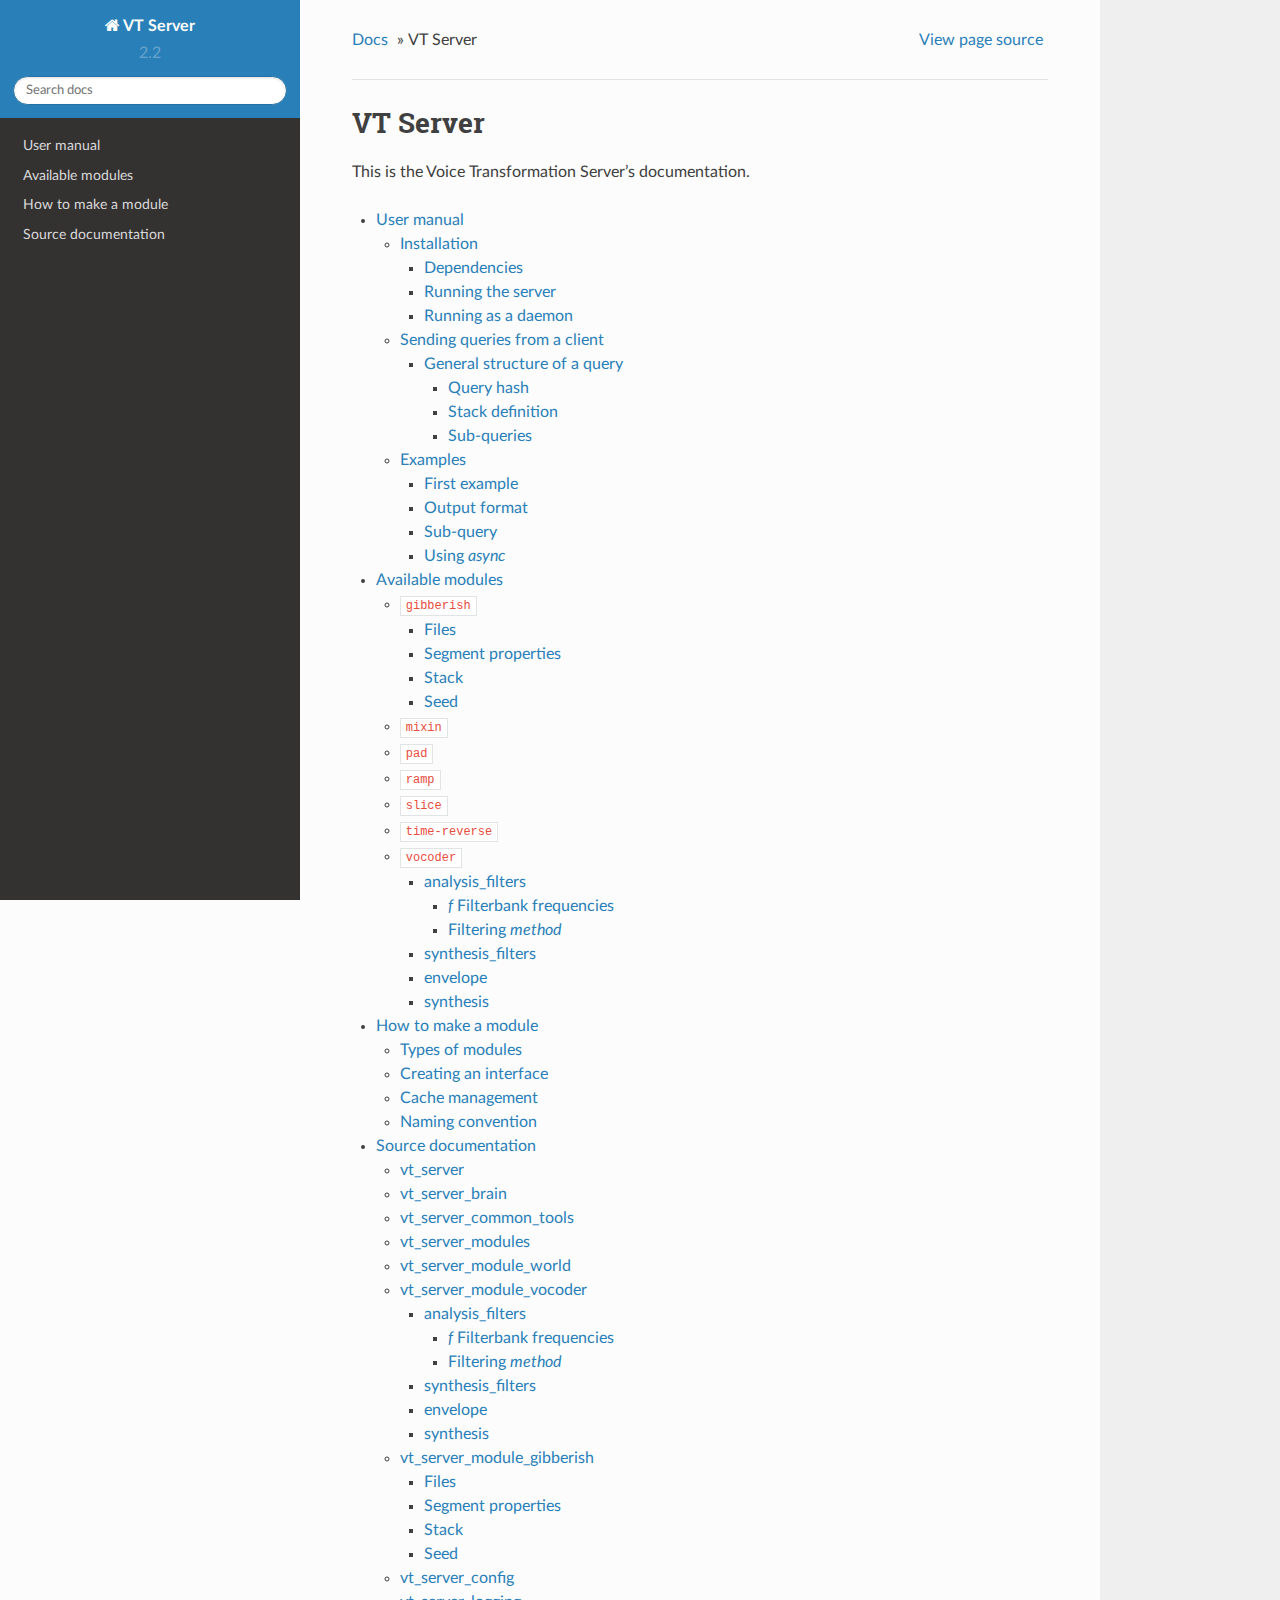
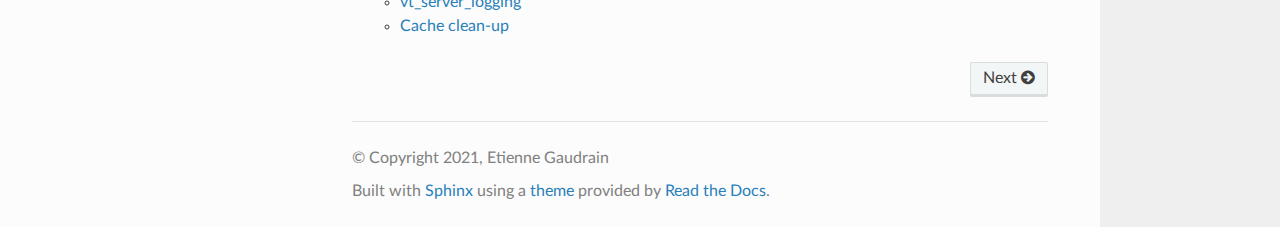
==== commit 0f68ae4b: "Added module 'slice' and updated doc" ====
--- a/docs/index.html
+++ b/docs/index.html
@@ -1,43 +1,39 @@
 
 
 <!DOCTYPE html>
-<html class="writer-html5" lang="en" >
+<!--[if IE 8]><html class="no-js lt-ie9" lang="en" > <![endif]-->
+<!--[if gt IE 8]><!--> <html class="no-js" lang="en" > <!--<![endif]-->
 <head>
-  <meta charset="utf-8" />
-  
-  <meta name="viewport" content="width=device-width, initial-scale=1.0" />
+  <meta charset="utf-8">
+  
+  <meta name="viewport" content="width=device-width, initial-scale=1.0">
   
   <title>VT Server &mdash; VT Server  documentation</title>
   
+
+  
+  
+  
+  
+
+  
+  <script type="text/javascript" src="_static/js/modernizr.min.js"></script>
+  
+    
+      <script type="text/javascript" id="documentation_options" data-url_root="./" src="_static/documentation_options.js"></script>
+        <script src="_static/jquery.js"></script>
+        <script src="_static/underscore.js"></script>
+        <script src="_static/doctools.js"></script>
+        <script src="_static/language_data.js"></script>
+    
+    <script type="text/javascript" src="_static/js/theme.js"></script>
+
+    
 
   
   <link rel="stylesheet" href="_static/css/theme.css" type="text/css" />
   <link rel="stylesheet" href="_static/pygments.css" type="text/css" />
   <link rel="stylesheet" href="_static/css/custom.css" type="text/css" />
-
-  
-  
-
-  
-  
-
-  
-
-  
-  <!--[if lt IE 9]>
-    <script src="_static/js/html5shiv.min.js"></script>
-  <![endif]-->
-  
-    
-      <script type="text/javascript" id="documentation_options" data-url_root="./" src="_static/documentation_options.js"></script>
-        <script type="text/javascript" src="_static/jquery.js"></script>
-        <script type="text/javascript" src="_static/underscore.js"></script>
-        <script type="text/javascript" src="_static/doctools.js"></script>
-        <script type="text/javascript" src="_static/language_data.js"></script>
-    
-    <script type="text/javascript" src="_static/js/theme.js"></script>
-
-    
     <link rel="index" title="Index" href="genindex.html" />
     <link rel="search" title="Search" href="search.html" />
     <link rel="next" title="User manual" href="user_manual.html" /> 
@@ -62,6 +58,10 @@
 
           
             
+            
+              <div class="version">
+                2.2
+              </div>
             
           
 
@@ -77,7 +77,6 @@
           
         </div>
 
-        
         <div class="wy-menu wy-menu-vertical" data-spy="affix" role="navigation" aria-label="main navigation">
           
             
@@ -87,6 +86,7 @@
             
               <ul>
 <li class="toctree-l1"><a class="reference internal" href="user_manual.html">User manual</a></li>
+<li class="toctree-l1"><a class="reference internal" href="vt_modules.html">Available modules</a></li>
 <li class="toctree-l1"><a class="reference internal" href="module_howto.html">How to make a module</a></li>
 <li class="toctree-l1"><a class="reference internal" href="modules.html">Source documentation</a></li>
 </ul>
@@ -94,7 +94,6 @@
             
           
         </div>
-        
       </div>
     </nav>
 
@@ -129,20 +128,18 @@
 
 
 
-
-
 <div role="navigation" aria-label="breadcrumbs navigation">
 
   <ul class="wy-breadcrumbs">
     
-      <li><a href="#" class="icon icon-home"></a> &raquo;</li>
+      <li><a href="#">Docs</a> &raquo;</li>
         
       <li>VT Server</li>
     
     
       <li class="wy-breadcrumbs-aside">
         
-          
+            
             <a href="_sources/index.rst.txt" rel="nofollow"> View page source</a>
           
         
@@ -186,7 +183,35 @@
 </li>
 </ul>
 </li>
+<li class="toctree-l1"><a class="reference internal" href="vt_modules.html">Available modules</a><ul>
+<li class="toctree-l2"><a class="reference internal" href="vt_modules.html#gibberish"><code class="docutils literal notranslate"><span class="pre">gibberish</span></code></a><ul>
+<li class="toctree-l3"><a class="reference internal" href="vt_modules.html#files">Files</a></li>
+<li class="toctree-l3"><a class="reference internal" href="vt_modules.html#segment-properties">Segment properties</a></li>
+<li class="toctree-l3"><a class="reference internal" href="vt_modules.html#stack">Stack</a></li>
+<li class="toctree-l3"><a class="reference internal" href="vt_modules.html#seed">Seed</a></li>
+</ul>
+</li>
+<li class="toctree-l2"><a class="reference internal" href="vt_modules.html#mixin"><code class="docutils literal notranslate"><span class="pre">mixin</span></code></a></li>
+<li class="toctree-l2"><a class="reference internal" href="vt_modules.html#pad"><code class="docutils literal notranslate"><span class="pre">pad</span></code></a></li>
+<li class="toctree-l2"><a class="reference internal" href="vt_modules.html#ramp"><code class="docutils literal notranslate"><span class="pre">ramp</span></code></a></li>
+<li class="toctree-l2"><a class="reference internal" href="vt_modules.html#slice"><code class="docutils literal notranslate"><span class="pre">slice</span></code></a></li>
+<li class="toctree-l2"><a class="reference internal" href="vt_modules.html#time-reverse"><code class="docutils literal notranslate"><span class="pre">time-reverse</span></code></a></li>
+<li class="toctree-l2"><a class="reference internal" href="vt_modules.html#vocoder"><code class="docutils literal notranslate"><span class="pre">vocoder</span></code></a><ul>
+<li class="toctree-l3"><a class="reference internal" href="vt_modules.html#analysis-filters">analysis_filters</a><ul>
+<li class="toctree-l4"><a class="reference internal" href="vt_modules.html#f-filterbank-frequencies"><em>f</em> Filterbank frequencies</a></li>
+<li class="toctree-l4"><a class="reference internal" href="vt_modules.html#filtering-method">Filtering <em>method</em></a></li>
+</ul>
+</li>
+<li class="toctree-l3"><a class="reference internal" href="vt_modules.html#synthesis-filters">synthesis_filters</a></li>
+<li class="toctree-l3"><a class="reference internal" href="vt_modules.html#envelope">envelope</a></li>
+<li class="toctree-l3"><a class="reference internal" href="vt_modules.html#synthesis">synthesis</a></li>
+</ul>
+</li>
+</ul>
+</li>
 <li class="toctree-l1"><a class="reference internal" href="module_howto.html">How to make a module</a><ul>
+<li class="toctree-l2"><a class="reference internal" href="module_howto.html#types-of-modules">Types of modules</a></li>
+<li class="toctree-l2"><a class="reference internal" href="module_howto.html#creating-an-interface">Creating an interface</a></li>
 <li class="toctree-l2"><a class="reference internal" href="module_howto.html#cache-management">Cache management</a></li>
 <li class="toctree-l2"><a class="reference internal" href="module_howto.html#naming-convention">Naming convention</a></li>
 </ul>
@@ -199,14 +224,20 @@
 <li class="toctree-l2"><a class="reference internal" href="modules.html#vt-server-module-world">vt_server_module_world</a></li>
 <li class="toctree-l2"><a class="reference internal" href="modules.html#vt-server-module-vocoder">vt_server_module_vocoder</a><ul>
 <li class="toctree-l3"><a class="reference internal" href="modules.html#analysis-filters">analysis_filters</a><ul>
-<li class="toctree-l4"><a class="reference internal" href="modules.html#f-filterbank-frequencies"><em>f</em>: Filterbank frequencies</a></li>
+<li class="toctree-l4"><a class="reference internal" href="modules.html#f-filterbank-frequencies"><em>f</em> Filterbank frequencies</a></li>
 <li class="toctree-l4"><a class="reference internal" href="modules.html#filtering-method">Filtering <em>method</em></a></li>
 </ul>
 </li>
 <li class="toctree-l3"><a class="reference internal" href="modules.html#synthesis-filters">synthesis_filters</a></li>
 <li class="toctree-l3"><a class="reference internal" href="modules.html#envelope">envelope</a></li>
 <li class="toctree-l3"><a class="reference internal" href="modules.html#synthesis">synthesis</a></li>
-<li class="toctree-l3"><a class="reference internal" href="modules.html#content">Content</a></li>
+</ul>
+</li>
+<li class="toctree-l2"><a class="reference internal" href="modules.html#vt-server-module-gibberish">vt_server_module_gibberish</a><ul>
+<li class="toctree-l3"><a class="reference internal" href="modules.html#files">Files</a></li>
+<li class="toctree-l3"><a class="reference internal" href="modules.html#segment-properties">Segment properties</a></li>
+<li class="toctree-l3"><a class="reference internal" href="modules.html#stack">Stack</a></li>
+<li class="toctree-l3"><a class="reference internal" href="modules.html#seed">Seed</a></li>
 </ul>
 </li>
 <li class="toctree-l2"><a class="reference internal" href="modules.html#vt-server-config">vt_server_config</a></li>
@@ -223,28 +254,27 @@
            
           </div>
           <footer>
+  
     <div class="rst-footer-buttons" role="navigation" aria-label="footer navigation">
-        <a href="user_manual.html" class="btn btn-neutral float-right" title="User manual" accesskey="n" rel="next">Next <span class="fa fa-arrow-circle-right" aria-hidden="true"></span></a>
+      
+        <a href="user_manual.html" class="btn btn-neutral float-right" title="User manual" accesskey="n" rel="next">Next <span class="fa fa-arrow-circle-right"></span></a>
+      
+      
     </div>
+  
 
   <hr/>
 
   <div role="contentinfo">
     <p>
-        &#169; Copyright 2021, Etienne Gaudrain.
+        &copy; Copyright 2021, Etienne Gaudrain
 
     </p>
   </div>
-    
-    
-    
-    Built with <a href="https://www.sphinx-doc.org/">Sphinx</a> using a
-    
-    <a href="https://github.com/readthedocs/sphinx_rtd_theme">theme</a>
-    
-    provided by <a href="https://readthedocs.org">Read the Docs</a>. 
+  Built with <a href="http://sphinx-doc.org/">Sphinx</a> using a <a href="https://github.com/rtfd/sphinx_rtd_theme">theme</a> provided by <a href="https://readthedocs.org">Read the Docs</a>. 
 
 </footer>
+
         </div>
       </div>
 
@@ -252,6 +282,7 @@
 
   </div>
   
+
 
   <script type="text/javascript">
       jQuery(function () {
--- a/docs/_static/css/theme.css
+++ b/docs/_static/css/theme.css
@@ -1,4 +1,6 @@
-html{box-sizing:border-box}*,:after,:before{box-sizing:inherit}article,aside,details,figcaption,figure,footer,header,hgroup,nav,section{display:block}audio,canvas,video{display:inline-block;*display:inline;*zoom:1}[hidden],audio:not([controls]){display:none}*{-webkit-box-sizing:border-box;-moz-box-sizing:border-box;box-sizing:border-box}html{font-size:100%;-webkit-text-size-adjust:100%;-ms-text-size-adjust:100%}body{margin:0}a:active,a:hover{outline:0}abbr[title]{border-bottom:1px dotted}b,strong{font-weight:700}blockquote{margin:0}dfn{font-style:italic}ins{background:#ff9;text-decoration:none}ins,mark{color:#000}mark{background:#ff0;font-style:italic;font-weight:700}.rst-content code,.rst-content tt,code,kbd,pre,samp{font-family:monospace,serif;_font-family:courier new,monospace;font-size:1em}pre{white-space:pre}q{quotes:none}q:after,q:before{content:"";content:none}small{font-size:85%}sub,sup{font-size:75%;line-height:0;position:relative;vertical-align:baseline}sup{top:-.5em}sub{bottom:-.25em}dl,ol,ul{margin:0;padding:0;list-style:none;list-style-image:none}li{list-style:none}dd{margin:0}img{border:0;-ms-interpolation-mode:bicubic;vertical-align:middle;max-width:100%}svg:not(:root){overflow:hidden}figure,form{margin:0}label{cursor:pointer}button,input,select,textarea{font-size:100%;margin:0;vertical-align:baseline;*vertical-align:middle}button,input{line-height:normal}button,input[type=button],input[type=reset],input[type=submit]{cursor:pointer;-webkit-appearance:button;*overflow:visible}button[disabled],input[disabled]{cursor:default}input[type=search]{-webkit-appearance:textfield;-moz-box-sizing:content-box;-webkit-box-sizing:content-box;box-sizing:content-box}textarea{resize:vertical}table{border-collapse:collapse;border-spacing:0}td{vertical-align:top}.chromeframe{margin:.2em 0;background:#ccc;color:#000;padding:.2em 0}.ir{display:block;border:0;text-indent:-999em;overflow:hidden;background-color:transparent;background-repeat:no-repeat;text-align:left;direction:ltr;*line-height:0}.ir br{display:none}.hidden{display:none!important;visibility:hidden}.visuallyhidden{border:0;clip:rect(0 0 0 0);height:1px;margin:-1px;overflow:hidden;padding:0;position:absolute;width:1px}.visuallyhidden.focusable:active,.visuallyhidden.focusable:focus{clip:auto;height:auto;margin:0;overflow:visible;position:static;width:auto}.invisible{visibility:hidden}.relative{position:relative}big,small{font-size:100%}@media print{body,html,section{background:none!important}*{box-shadow:none!important;text-shadow:none!important;filter:none!important;-ms-filter:none!important}a,a:visited{text-decoration:underline}.ir a:after,a[href^="#"]:after,a[href^="javascript:"]:after{content:""}blockquote,pre{page-break-inside:avoid}thead{display:table-header-group}img,tr{page-break-inside:avoid}img{max-width:100%!important}@page{margin:.5cm}.rst-content .toctree-wrapper>p.caption,h2,h3,p{orphans:3;widows:3}.rst-content .toctree-wrapper>p.caption,h2,h3{page-break-after:avoid}}.btn,.fa:before,.icon:before,.rst-content .admonition,.rst-content .admonition-title:before,.rst-content .admonition-todo,.rst-content .attention,.rst-content .caution,.rst-content .code-block-caption .headerlink:before,.rst-content .danger,.rst-content .error,.rst-content .hint,.rst-content .important,.rst-content .note,.rst-content .seealso,.rst-content .tip,.rst-content .warning,.rst-content code.download span:first-child:before,.rst-content dl dt .headerlink:before,.rst-content h1 .headerlink:before,.rst-content h2 .headerlink:before,.rst-content h3 .headerlink:before,.rst-content h4 .headerlink:before,.rst-content h5 .headerlink:before,.rst-content h6 .headerlink:before,.rst-content p.caption .headerlink:before,.rst-content table>caption .headerlink:before,.rst-content tt.download span:first-child:before,.wy-alert,.wy-dropdown .caret:before,.wy-inline-validate.wy-inline-validate-danger .wy-input-context:before,.wy-inline-validate.wy-inline-validate-info .wy-input-context:before,.wy-inline-validate.wy-inline-validate-success .wy-input-context:before,.wy-inline-validate.wy-inline-validate-warning .wy-input-context:before,.wy-menu-vertical li.current>a,.wy-menu-vertical li.current>a span.toctree-expand:before,.wy-menu-vertical li.on a,.wy-menu-vertical li.on a span.toctree-expand:before,.wy-menu-vertical li span.toctree-expand:before,.wy-nav-top a,.wy-side-nav-search .wy-dropdown>a,.wy-side-nav-search>a,input[type=color],input[type=date],input[type=datetime-local],input[type=datetime],input[type=email],input[type=month],input[type=number],input[type=password],input[type=search],input[type=tel],input[type=text],input[type=time],input[type=url],input[type=week],select,textarea{-webkit-font-smoothing:antialiased}.clearfix{*zoom:1}.clearfix:after,.clearfix:before{display:table;content:""}.clearfix:after{clear:both}/*!
+/* sphinx_rtd_theme version 0.4.3 | MIT license */
+/* Built 20190212 16:02 */
+*{-webkit-box-sizing:border-box;-moz-box-sizing:border-box;box-sizing:border-box}article,aside,details,figcaption,figure,footer,header,hgroup,nav,section{display:block}audio,canvas,video{display:inline-block;*display:inline;*zoom:1}audio:not([controls]){display:none}[hidden]{display:none}*{-webkit-box-sizing:border-box;-moz-box-sizing:border-box;box-sizing:border-box}html{font-size:100%;-webkit-text-size-adjust:100%;-ms-text-size-adjust:100%}body{margin:0}a:hover,a:active{outline:0}abbr[title]{border-bottom:1px dotted}b,strong{font-weight:bold}blockquote{margin:0}dfn{font-style:italic}ins{background:#ff9;color:#000;text-decoration:none}mark{background:#ff0;color:#000;font-style:italic;font-weight:bold}pre,code,.rst-content tt,.rst-content code,kbd,samp{font-family:monospace,serif;_font-family:"courier new",monospace;font-size:1em}pre{white-space:pre}q{quotes:none}q:before,q:after{content:"";content:none}small{font-size:85%}sub,sup{font-size:75%;line-height:0;position:relative;vertical-align:baseline}sup{top:-0.5em}sub{bottom:-0.25em}ul,ol,dl{margin:0;padding:0;list-style:none;list-style-image:none}li{list-style:none}dd{margin:0}img{border:0;-ms-interpolation-mode:bicubic;vertical-align:middle;max-width:100%}svg:not(:root){overflow:hidden}figure{margin:0}form{margin:0}fieldset{border:0;margin:0;padding:0}label{cursor:pointer}legend{border:0;*margin-left:-7px;padding:0;white-space:normal}button,input,select,textarea{font-size:100%;margin:0;vertical-align:baseline;*vertical-align:middle}button,input{line-height:normal}button,input[type="button"],input[type="reset"],input[type="submit"]{cursor:pointer;-webkit-appearance:button;*overflow:visible}button[disabled],input[disabled]{cursor:default}input[type="checkbox"],input[type="radio"]{box-sizing:border-box;padding:0;*width:13px;*height:13px}input[type="search"]{-webkit-appearance:textfield;-moz-box-sizing:content-box;-webkit-box-sizing:content-box;box-sizing:content-box}input[type="search"]::-webkit-search-decoration,input[type="search"]::-webkit-search-cancel-button{-webkit-appearance:none}button::-moz-focus-inner,input::-moz-focus-inner{border:0;padding:0}textarea{overflow:auto;vertical-align:top;resize:vertical}table{border-collapse:collapse;border-spacing:0}td{vertical-align:top}.chromeframe{margin:.2em 0;background:#ccc;color:#000;padding:.2em 0}.ir{display:block;border:0;text-indent:-999em;overflow:hidden;background-color:transparent;background-repeat:no-repeat;text-align:left;direction:ltr;*line-height:0}.ir br{display:none}.hidden{display:none !important;visibility:hidden}.visuallyhidden{border:0;clip:rect(0 0 0 0);height:1px;margin:-1px;overflow:hidden;padding:0;position:absolute;width:1px}.visuallyhidden.focusable:active,.visuallyhidden.focusable:focus{clip:auto;height:auto;margin:0;overflow:visible;position:static;width:auto}.invisible{visibility:hidden}.relative{position:relative}big,small{font-size:100%}@media print{html,body,section{background:none !important}*{box-shadow:none !important;text-shadow:none !important;filter:none !important;-ms-filter:none !important}a,a:visited{text-decoration:underline}.ir a:after,a[href^="javascript:"]:after,a[href^="#"]:after{content:""}pre,blockquote{page-break-inside:avoid}thead{display:table-header-group}tr,img{page-break-inside:avoid}img{max-width:100% !important}@page{margin:.5cm}p,h2,.rst-content .toctree-wrapper p.caption,h3{orphans:3;widows:3}h2,.rst-content .toctree-wrapper p.caption,h3{page-break-after:avoid}}.fa:before,.wy-menu-vertical li span.toctree-expand:before,.wy-menu-vertical li.on a span.toctree-expand:before,.wy-menu-vertical li.current>a span.toctree-expand:before,.rst-content .admonition-title:before,.rst-content h1 .headerlink:before,.rst-content h2 .headerlink:before,.rst-content h3 .headerlink:before,.rst-content h4 .headerlink:before,.rst-content h5 .headerlink:before,.rst-content h6 .headerlink:before,.rst-content dl dt .headerlink:before,.rst-content p.caption .headerlink:before,.rst-content table>caption .headerlink:before,.rst-content .code-block-caption .headerlink:before,.rst-content tt.download span:first-child:before,.rst-content code.download span:first-child:before,.icon:before,.wy-dropdown .caret:before,.wy-inline-validate.wy-inline-validate-success .wy-input-context:before,.wy-inline-validate.wy-inline-validate-danger .wy-input-context:before,.wy-inline-validate.wy-inline-validate-warning .wy-input-context:before,.wy-inline-validate.wy-inline-validate-info .wy-input-context:before,.wy-alert,.rst-content .note,.rst-content .attention,.rst-content .caution,.rst-content .danger,.rst-content .error,.rst-content .hint,.rst-content .important,.rst-content .tip,.rst-content .warning,.rst-content .seealso,.rst-content .admonition-todo,.rst-content .admonition,.btn,input[type="text"],input[type="password"],input[type="email"],input[type="url"],input[type="date"],input[type="month"],input[type="time"],input[type="datetime"],input[type="datetime-local"],input[type="week"],input[type="number"],input[type="search"],input[type="tel"],input[type="color"],select,textarea,.wy-menu-vertical li.on a,.wy-menu-vertical li.current>a,.wy-side-nav-search>a,.wy-side-nav-search .wy-dropdown>a,.wy-nav-top a{-webkit-font-smoothing:antialiased}.clearfix{*zoom:1}.clearfix:before,.clearfix:after{display:table;content:""}.clearfix:after{clear:both}/*!
  *  Font Awesome 4.7.0 by @davegandy - http://fontawesome.io - @fontawesome
  *  License - http://fontawesome.io/license (Font: SIL OFL 1.1, CSS: MIT License)
- */@font-face{font-family:FontAwesome;src:url(fonts/fontawesome-webfont.eot?674f50d287a8c48dc19ba404d20fe713);src:url(fonts/fontawesome-webfont.eot?674f50d287a8c48dc19ba404d20fe713?#iefix&v=4.7.0) format("embedded-opentype"),url(fonts/fontawesome-webfont.woff2?af7ae505a9eed503f8b8e6982036873e) format("woff2"),url(fonts/fontawesome-webfont.woff?fee66e712a8a08eef5805a46892932ad) format("woff"),url(fonts/fontawesome-webfont.ttf?b06871f281fee6b241d60582ae9369b9) format("truetype"),url(fonts/fontawesome-webfont.svg?912ec66d7572ff821749319396470bde#fontawesomeregular) format("svg");font-weight:400;font-style:normal}.fa,.icon,.rst-content .admonition-title,.rst-content .code-block-caption .headerlink,.rst-content code.download span:first-child,.rst-content dl dt .headerlink,.rst-content h1 .headerlink,.rst-content h2 .headerlink,.rst-content h3 .headerlink,.rst-content h4 .headerlink,.rst-content h5 .headerlink,.rst-content h6 .headerlink,.rst-content p.caption .headerlink,.rst-content table>caption .headerlink,.rst-content tt.download span:first-child,.wy-menu-vertical li.current>a span.toctree-expand,.wy-menu-vertical li.on a span.toctree-expand,.wy-menu-vertical li span.toctree-expand{display:inline-block;font:normal normal normal 14px/1 FontAwesome;font-size:inherit;text-rendering:auto;-webkit-font-smoothing:antialiased;-moz-osx-font-smoothing:grayscale}.fa-lg{font-size:1.33333em;line-height:.75em;vertical-align:-15%}.fa-2x{font-size:2em}.fa-3x{font-size:3em}.fa-4x{font-size:4em}.fa-5x{font-size:5em}.fa-fw{width:1.28571em;text-align:center}.fa-ul{padding-left:0;margin-left:2.14286em;list-style-type:none}.fa-ul>li{position:relative}.fa-li{position:absolute;left:-2.14286em;width:2.14286em;top:.14286em;text-align:center}.fa-li.fa-lg{left:-1.85714em}.fa-border{padding:.2em .25em .15em;border:.08em solid #eee;border-radius:.1em}.fa-pull-left{float:left}.fa-pull-right{float:right}.fa-pull-left.icon,.fa.fa-pull-left,.rst-content .code-block-caption .fa-pull-left.headerlink,.rst-content .fa-pull-left.admonition-title,.rst-content code.download span.fa-pull-left:first-child,.rst-content dl dt .fa-pull-left.headerlink,.rst-content h1 .fa-pull-left.headerlink,.rst-content h2 .fa-pull-left.headerlink,.rst-content h3 .fa-pull-left.headerlink,.rst-content h4 .fa-pull-left.headerlink,.rst-content h5 .fa-pull-left.headerlink,.rst-content h6 .fa-pull-left.headerlink,.rst-content p.caption .fa-pull-left.headerlink,.rst-content table>caption .fa-pull-left.headerlink,.rst-content tt.download span.fa-pull-left:first-child,.wy-menu-vertical li.current>a span.fa-pull-left.toctree-expand,.wy-menu-vertical li.on a span.fa-pull-left.toctree-expand,.wy-menu-vertical li span.fa-pull-left.toctree-expand{margin-right:.3em}.fa-pull-right.icon,.fa.fa-pull-right,.rst-content .code-block-caption .fa-pull-right.headerlink,.rst-content .fa-pull-right.admonition-title,.rst-content code.download span.fa-pull-right:first-child,.rst-content dl dt .fa-pull-right.headerlink,.rst-content h1 .fa-pull-right.headerlink,.rst-content h2 .fa-pull-right.headerlink,.rst-content h3 .fa-pull-right.headerlink,.rst-content h4 .fa-pull-right.headerlink,.rst-content h5 .fa-pull-right.headerlink,.rst-content h6 .fa-pull-right.headerlink,.rst-content p.caption .fa-pull-right.headerlink,.rst-content table>caption .fa-pull-right.headerlink,.rst-content tt.download span.fa-pull-right:first-child,.wy-menu-vertical li.current>a span.fa-pull-right.toctree-expand,.wy-menu-vertical li.on a span.fa-pull-right.toctree-expand,.wy-menu-vertical li span.fa-pull-right.toctree-expand{margin-left:.3em}.pull-right{float:right}.pull-left{float:left}.fa.pull-left,.pull-left.icon,.rst-content .code-block-caption .pull-left.headerlink,.rst-content .pull-left.admonition-title,.rst-content code.download span.pull-left:first-child,.rst-content dl dt .pull-left.headerlink,.rst-content h1 .pull-left.headerlink,.rst-content h2 .pull-left.headerlink,.rst-content h3 .pull-left.headerlink,.rst-content h4 .pull-left.headerlink,.rst-content h5 .pull-left.headerlink,.rst-content h6 .pull-left.headerlink,.rst-content p.caption .pull-left.headerlink,.rst-content table>caption .pull-left.headerlink,.rst-content tt.download span.pull-left:first-child,.wy-menu-vertical li.current>a span.pull-left.toctree-expand,.wy-menu-vertical li.on a span.pull-left.toctree-expand,.wy-menu-vertical li span.pull-left.toctree-expand{margin-right:.3em}.fa.pull-right,.pull-right.icon,.rst-content .code-block-caption .pull-right.headerlink,.rst-content .pull-right.admonition-title,.rst-content code.download span.pull-right:first-child,.rst-content dl dt .pull-right.headerlink,.rst-content h1 .pull-right.headerlink,.rst-content h2 .pull-right.headerlink,.rst-content h3 .pull-right.headerlink,.rst-content h4 .pull-right.headerlink,.rst-content h5 .pull-right.headerlink,.rst-content h6 .pull-right.headerlink,.rst-content p.caption .pull-right.headerlink,.rst-content table>caption .pull-right.headerlink,.rst-content tt.download span.pull-right:first-child,.wy-menu-vertical li.current>a span.pull-right.toctree-expand,.wy-menu-vertical li.on a span.pull-right.toctree-expand,.wy-menu-vertical li span.pull-right.toctree-expand{margin-left:.3em}.fa-spin{-webkit-animation:fa-spin 2s linear infinite;animation:fa-spin 2s linear infinite}.fa-pulse{-webkit-animation:fa-spin 1s steps(8) infinite;animation:fa-spin 1s steps(8) infinite}@-webkit-keyframes fa-spin{0%{-webkit-transform:rotate(0deg);transform:rotate(0deg)}to{-webkit-transform:rotate(359deg);transform:rotate(359deg)}}@keyframes fa-spin{0%{-webkit-transform:rotate(0deg);transform:rotate(0deg)}to{-webkit-transform:rotate(359deg);transform:rotate(359deg)}}.fa-rotate-90{-ms-filter:"progid:DXImageTransform.Microsoft.BasicImage(rotation=1)";-webkit-transform:rotate(90deg);-ms-transform:rotate(90deg);transform:rotate(90deg)}.fa-rotate-180{-ms-filter:"progid:DXImageTransform.Microsoft.BasicImage(rotation=2)";-webkit-transform:rotate(180deg);-ms-transform:rotate(180deg);transform:rotate(180deg)}.fa-rotate-270{-ms-filter:"progid:DXImageTransform.Microsoft.BasicImage(rotation=3)";-webkit-transform:rotate(270deg);-ms-transform:rotate(270deg);transform:rotate(270deg)}.fa-flip-horizontal{-ms-filter:"progid:DXImageTransform.Microsoft.BasicImage(rotation=0, mirror=1)";-webkit-transform:scaleX(-1);-ms-transform:scaleX(-1);transform:scaleX(-1)}.fa-flip-vertical{-ms-filter:"progid:DXImageTransform.Microsoft.BasicImage(rotation=2, mirror=1)";-webkit-transform:scaleY(-1);-ms-transform:scaleY(-1);transform:scaleY(-1)}:root .fa-flip-horizontal,:root .fa-flip-vertical,:root .fa-rotate-90,:root .fa-rotate-180,:root .fa-rotate-270{filter:none}.fa-stack{position:relative;display:inline-block;width:2em;height:2em;line-height:2em;vertical-align:middle}.fa-stack-1x,.fa-stack-2x{position:absolute;left:0;width:100%;text-align:center}.fa-stack-1x{line-height:inherit}.fa-stack-2x{font-size:2em}.fa-inverse{color:#fff}.fa-glass:before{content:""}.fa-music:before{content:""}.fa-search:before,.icon-search:before{content:""}.fa-envelope-o:before{content:""}.fa-heart:before{content:""}.fa-star:before{content:""}.fa-star-o:before{content:""}.fa-user:before{content:""}.fa-film:before{content:""}.fa-th-large:before{content:""}.fa-th:before{content:""}.fa-th-list:before{content:""}.fa-check:before{content:""}.fa-close:before,.fa-remove:before,.fa-times:before{content:""}.fa-search-plus:before{content:""}.fa-search-minus:before{content:""}.fa-power-off:before{content:""}.fa-signal:before{content:""}.fa-cog:before,.fa-gear:before{content:""}.fa-trash-o:before{content:""}.fa-home:before,.icon-home:before{content:""}.fa-file-o:before{content:""}.fa-clock-o:before{content:""}.fa-road:before{content:""}.fa-download:before,.rst-content code.download span:first-child:before,.rst-content tt.download span:first-child:before{content:""}.fa-arrow-circle-o-down:before{content:""}.fa-arrow-circle-o-up:before{content:""}.fa-inbox:before{content:""}.fa-play-circle-o:before{content:""}.fa-repeat:before,.fa-rotate-right:before{content:""}.fa-refresh:before{content:""}.fa-list-alt:before{content:""}.fa-lock:before{content:""}.fa-flag:before{content:""}.fa-headphones:before{content:""}.fa-volume-off:before{content:""}.fa-volume-down:before{content:""}.fa-volume-up:before{content:""}.fa-qrcode:before{content:""}.fa-barcode:before{content:""}.fa-tag:before{content:""}.fa-tags:before{content:""}.fa-book:before,.icon-book:before{content:""}.fa-bookmark:before{content:""}.fa-print:before{content:""}.fa-camera:before{content:""}.fa-font:before{content:""}.fa-bold:before{content:""}.fa-italic:before{content:""}.fa-text-height:before{content:""}.fa-text-width:before{content:""}.fa-align-left:before{content:""}.fa-align-center:before{content:""}.fa-align-right:before{content:""}.fa-align-justify:before{content:""}.fa-list:before{content:""}.fa-dedent:before,.fa-outdent:before{content:""}.fa-indent:before{content:""}.fa-video-camera:before{content:""}.fa-image:before,.fa-photo:before,.fa-picture-o:before{content:""}.fa-pencil:before{content:""}.fa-map-marker:before{content:""}.fa-adjust:before{content:""}.fa-tint:before{content:""}.fa-edit:before,.fa-pencil-square-o:before{content:""}.fa-share-square-o:before{content:""}.fa-check-square-o:before{content:""}.fa-arrows:before{content:""}.fa-step-backward:before{content:""}.fa-fast-backward:before{content:""}.fa-backward:before{content:""}.fa-play:before{content:""}.fa-pause:before{content:""}.fa-stop:before{content:""}.fa-forward:before{content:""}.fa-fast-forward:before{content:""}.fa-step-forward:before{content:""}.fa-eject:before{content:""}.fa-chevron-left:before{content:""}.fa-chevron-right:before{content:""}.fa-plus-circle:before{content:""}.fa-minus-circle:before{content:""}.fa-times-circle:before,.wy-inline-validate.wy-inline-validate-danger .wy-input-context:before{content:""}.fa-check-circle:before,.wy-inline-validate.wy-inline-validate-success .wy-input-context:before{content:""}.fa-question-circle:before{content:""}.fa-info-circle:before{content:""}.fa-crosshairs:before{content:""}.fa-times-circle-o:before{content:""}.fa-check-circle-o:before{content:""}.fa-ban:before{content:""}.fa-arrow-left:before{content:""}.fa-arrow-right:before{content:""}.fa-arrow-up:before{content:""}.fa-arrow-down:before{content:""}.fa-mail-forward:before,.fa-share:before{content:""}.fa-expand:before{content:""}.fa-compress:before{content:""}.fa-plus:before{content:""}.fa-minus:before{content:""}.fa-asterisk:before{content:""}.fa-exclamation-circle:before,.rst-content .admonition-title:before,.wy-inline-validate.wy-inline-validate-info .wy-input-context:before,.wy-inline-validate.wy-inline-validate-warning .wy-input-context:before{content:""}.fa-gift:before{content:""}.fa-leaf:before{content:""}.fa-fire:before,.icon-fire:before{content:""}.fa-eye:before{content:""}.fa-eye-slash:before{content:""}.fa-exclamation-triangle:before,.fa-warning:before{content:""}.fa-plane:before{content:""}.fa-calendar:before{content:""}.fa-random:before{content:""}.fa-comment:before{content:""}.fa-magnet:before{content:""}.fa-chevron-up:before{content:""}.fa-chevron-down:before{content:""}.fa-retweet:before{content:""}.fa-shopping-cart:before{content:""}.fa-folder:before{content:""}.fa-folder-open:before{content:""}.fa-arrows-v:before{content:""}.fa-arrows-h:before{content:""}.fa-bar-chart-o:before,.fa-bar-chart:before{content:""}.fa-twitter-square:before{content:""}.fa-facebook-square:before{content:""}.fa-camera-retro:before{content:""}.fa-key:before{content:""}.fa-cogs:before,.fa-gears:before{content:""}.fa-comments:before{content:""}.fa-thumbs-o-up:before{content:""}.fa-thumbs-o-down:before{content:""}.fa-star-half:before{content:""}.fa-heart-o:before{content:""}.fa-sign-out:before{content:""}.fa-linkedin-square:before{content:""}.fa-thumb-tack:before{content:""}.fa-external-link:before{content:""}.fa-sign-in:before{content:""}.fa-trophy:before{content:""}.fa-github-square:before{content:""}.fa-upload:before{content:""}.fa-lemon-o:before{content:""}.fa-phone:before{content:""}.fa-square-o:before{content:""}.fa-bookmark-o:before{content:""}.fa-phone-square:before{content:""}.fa-twitter:before{content:""}.fa-facebook-f:before,.fa-facebook:before{content:""}.fa-github:before,.icon-github:before{content:""}.fa-unlock:before{content:""}.fa-credit-card:before{content:""}.fa-feed:before,.fa-rss:before{content:""}.fa-hdd-o:before{content:""}.fa-bullhorn:before{content:""}.fa-bell:before{content:""}.fa-certificate:before{content:""}.fa-hand-o-right:before{content:""}.fa-hand-o-left:before{content:""}.fa-hand-o-up:before{content:""}.fa-hand-o-down:before{content:""}.fa-arrow-circle-left:before,.icon-circle-arrow-left:before{content:""}.fa-arrow-circle-right:before,.icon-circle-arrow-right:before{content:""}.fa-arrow-circle-up:before{content:""}.fa-arrow-circle-down:before{content:""}.fa-globe:before{content:""}.fa-wrench:before{content:""}.fa-tasks:before{content:""}.fa-filter:before{content:""}.fa-briefcase:before{content:""}.fa-arrows-alt:before{content:""}.fa-group:before,.fa-users:before{content:""}.fa-chain:before,.fa-link:before,.icon-link:before{content:""}.fa-cloud:before{content:""}.fa-flask:before{content:""}.fa-cut:before,.fa-scissors:before{content:""}.fa-copy:before,.fa-files-o:before{content:""}.fa-paperclip:before{content:""}.fa-floppy-o:before,.fa-save:before{content:""}.fa-square:before{content:""}.fa-bars:before,.fa-navicon:before,.fa-reorder:before{content:""}.fa-list-ul:before{content:""}.fa-list-ol:before{content:""}.fa-strikethrough:before{content:""}.fa-underline:before{content:""}.fa-table:before{content:""}.fa-magic:before{content:""}.fa-truck:before{content:""}.fa-pinterest:before{content:""}.fa-pinterest-square:before{content:""}.fa-google-plus-square:before{content:""}.fa-google-plus:before{content:""}.fa-money:before{content:""}.fa-caret-down:before,.icon-caret-down:before,.wy-dropdown .caret:before{content:""}.fa-caret-up:before{content:""}.fa-caret-left:before{content:""}.fa-caret-right:before{content:""}.fa-columns:before{content:""}.fa-sort:before,.fa-unsorted:before{content:""}.fa-sort-desc:before,.fa-sort-down:before{content:""}.fa-sort-asc:before,.fa-sort-up:before{content:""}.fa-envelope:before{content:""}.fa-linkedin:before{content:""}.fa-rotate-left:before,.fa-undo:before{content:""}.fa-gavel:before,.fa-legal:before{content:""}.fa-dashboard:before,.fa-tachometer:before{content:""}.fa-comment-o:before{content:""}.fa-comments-o:before{content:""}.fa-bolt:before,.fa-flash:before{content:""}.fa-sitemap:before{content:""}.fa-umbrella:before{content:""}.fa-clipboard:before,.fa-paste:before{content:""}.fa-lightbulb-o:before{content:""}.fa-exchange:before{content:""}.fa-cloud-download:before{content:""}.fa-cloud-upload:before{content:""}.fa-user-md:before{content:""}.fa-stethoscope:before{content:""}.fa-suitcase:before{content:""}.fa-bell-o:before{content:""}.fa-coffee:before{content:""}.fa-cutlery:before{content:""}.fa-file-text-o:before{content:""}.fa-building-o:before{content:""}.fa-hospital-o:before{content:""}.fa-ambulance:before{content:""}.fa-medkit:before{content:""}.fa-fighter-jet:before{content:""}.fa-beer:before{content:""}.fa-h-square:before{content:""}.fa-plus-square:before{content:""}.fa-angle-double-left:before{content:""}.fa-angle-double-right:before{content:""}.fa-angle-double-up:before{content:""}.fa-angle-double-down:before{content:""}.fa-angle-left:before{content:""}.fa-angle-right:before{content:""}.fa-angle-up:before{content:""}.fa-angle-down:before{content:""}.fa-desktop:before{content:""}.fa-laptop:before{content:""}.fa-tablet:before{content:""}.fa-mobile-phone:before,.fa-mobile:before{content:""}.fa-circle-o:before{content:""}.fa-quote-left:before{content:""}.fa-quote-right:before{content:""}.fa-spinner:before{content:""}.fa-circle:before{content:""}.fa-mail-reply:before,.fa-reply:before{content:""}.fa-github-alt:before{content:""}.fa-folder-o:before{content:""}.fa-folder-open-o:before{content:""}.fa-smile-o:before{content:""}.fa-frown-o:before{content:""}.fa-meh-o:before{content:""}.fa-gamepad:before{content:""}.fa-keyboard-o:before{content:""}.fa-flag-o:before{content:""}.fa-flag-checkered:before{content:""}.fa-terminal:before{content:""}.fa-code:before{content:""}.fa-mail-reply-all:before,.fa-reply-all:before{content:""}.fa-star-half-empty:before,.fa-star-half-full:before,.fa-star-half-o:before{content:""}.fa-location-arrow:before{content:""}.fa-crop:before{content:""}.fa-code-fork:before{content:""}.fa-chain-broken:before,.fa-unlink:before{content:""}.fa-question:before{content:""}.fa-info:before{content:""}.fa-exclamation:before{content:""}.fa-superscript:before{content:""}.fa-subscript:before{content:""}.fa-eraser:before{content:""}.fa-puzzle-piece:before{content:""}.fa-microphone:before{content:""}.fa-microphone-slash:before{content:""}.fa-shield:before{content:""}.fa-calendar-o:before{content:""}.fa-fire-extinguisher:before{content:""}.fa-rocket:before{content:""}.fa-maxcdn:before{content:""}.fa-chevron-circle-left:before{content:""}.fa-chevron-circle-right:before{content:""}.fa-chevron-circle-up:before{content:""}.fa-chevron-circle-down:before{content:""}.fa-html5:before{content:""}.fa-css3:before{content:""}.fa-anchor:before{content:""}.fa-unlock-alt:before{content:""}.fa-bullseye:before{content:""}.fa-ellipsis-h:before{content:""}.fa-ellipsis-v:before{content:""}.fa-rss-square:before{content:""}.fa-play-circle:before{content:""}.fa-ticket:before{content:""}.fa-minus-square:before{content:""}.fa-minus-square-o:before,.wy-menu-vertical li.current>a span.toctree-expand:before,.wy-menu-vertical li.on a span.toctree-expand:before{content:""}.fa-level-up:before{content:""}.fa-level-down:before{content:""}.fa-check-square:before{content:""}.fa-pencil-square:before{content:""}.fa-external-link-square:before{content:""}.fa-share-square:before{content:""}.fa-compass:before{content:""}.fa-caret-square-o-down:before,.fa-toggle-down:before{content:""}.fa-caret-square-o-up:before,.fa-toggle-up:before{content:""}.fa-caret-square-o-right:before,.fa-toggle-right:before{content:""}.fa-eur:before,.fa-euro:before{content:""}.fa-gbp:before{content:""}.fa-dollar:before,.fa-usd:before{content:""}.fa-inr:before,.fa-rupee:before{content:""}.fa-cny:before,.fa-jpy:before,.fa-rmb:before,.fa-yen:before{content:""}.fa-rouble:before,.fa-rub:before,.fa-ruble:before{content:""}.fa-krw:before,.fa-won:before{content:""}.fa-bitcoin:before,.fa-btc:before{content:""}.fa-file:before{content:""}.fa-file-text:before{content:""}.fa-sort-alpha-asc:before{content:""}.fa-sort-alpha-desc:before{content:""}.fa-sort-amount-asc:before{content:""}.fa-sort-amount-desc:before{content:""}.fa-sort-numeric-asc:before{content:""}.fa-sort-numeric-desc:before{content:""}.fa-thumbs-up:before{content:""}.fa-thumbs-down:before{content:""}.fa-youtube-square:before{content:""}.fa-youtube:before{content:""}.fa-xing:before{content:""}.fa-xing-square:before{content:""}.fa-youtube-play:before{content:""}.fa-dropbox:before{content:""}.fa-stack-overflow:before{content:""}.fa-instagram:before{content:""}.fa-flickr:before{content:""}.fa-adn:before{content:""}.fa-bitbucket:before,.icon-bitbucket:before{content:""}.fa-bitbucket-square:before{content:""}.fa-tumblr:before{content:""}.fa-tumblr-square:before{content:""}.fa-long-arrow-down:before{content:""}.fa-long-arrow-up:before{content:""}.fa-long-arrow-left:before{content:""}.fa-long-arrow-right:before{content:""}.fa-apple:before{content:""}.fa-windows:before{content:""}.fa-android:before{content:""}.fa-linux:before{content:""}.fa-dribbble:before{content:""}.fa-skype:before{content:""}.fa-foursquare:before{content:""}.fa-trello:before{content:""}.fa-female:before{content:""}.fa-male:before{content:""}.fa-gittip:before,.fa-gratipay:before{content:""}.fa-sun-o:before{content:""}.fa-moon-o:before{content:""}.fa-archive:before{content:""}.fa-bug:before{content:""}.fa-vk:before{content:""}.fa-weibo:before{content:""}.fa-renren:before{content:""}.fa-pagelines:before{content:""}.fa-stack-exchange:before{content:""}.fa-arrow-circle-o-right:before{content:""}.fa-arrow-circle-o-left:before{content:""}.fa-caret-square-o-left:before,.fa-toggle-left:before{content:""}.fa-dot-circle-o:before{content:""}.fa-wheelchair:before{content:""}.fa-vimeo-square:before{content:""}.fa-try:before,.fa-turkish-lira:before{content:""}.fa-plus-square-o:before,.wy-menu-vertical li span.toctree-expand:before{content:""}.fa-space-shuttle:before{content:""}.fa-slack:before{content:""}.fa-envelope-square:before{content:""}.fa-wordpress:before{content:""}.fa-openid:before{content:""}.fa-bank:before,.fa-institution:before,.fa-university:before{content:""}.fa-graduation-cap:before,.fa-mortar-board:before{content:""}.fa-yahoo:before{content:""}.fa-google:before{content:""}.fa-reddit:before{content:""}.fa-reddit-square:before{content:""}.fa-stumbleupon-circle:before{content:""}.fa-stumbleupon:before{content:""}.fa-delicious:before{content:""}.fa-digg:before{content:""}.fa-pied-piper-pp:before{content:""}.fa-pied-piper-alt:before{content:""}.fa-drupal:before{content:""}.fa-joomla:before{content:""}.fa-language:before{content:""}.fa-fax:before{content:""}.fa-building:before{content:""}.fa-child:before{content:""}.fa-paw:before{content:""}.fa-spoon:before{content:""}.fa-cube:before{content:""}.fa-cubes:before{content:""}.fa-behance:before{content:""}.fa-behance-square:before{content:""}.fa-steam:before{content:""}.fa-steam-square:before{content:""}.fa-recycle:before{content:""}.fa-automobile:before,.fa-car:before{content:""}.fa-cab:before,.fa-taxi:before{content:""}.fa-tree:before{content:""}.fa-spotify:before{content:""}.fa-deviantart:before{content:""}.fa-soundcloud:before{content:""}.fa-database:before{content:""}.fa-file-pdf-o:before{content:""}.fa-file-word-o:before{content:""}.fa-file-excel-o:before{content:""}.fa-file-powerpoint-o:before{content:""}.fa-file-image-o:before,.fa-file-photo-o:before,.fa-file-picture-o:before{content:""}.fa-file-archive-o:before,.fa-file-zip-o:before{content:""}.fa-file-audio-o:before,.fa-file-sound-o:before{content:""}.fa-file-movie-o:before,.fa-file-video-o:before{content:""}.fa-file-code-o:before{content:""}.fa-vine:before{content:""}.fa-codepen:before{content:""}.fa-jsfiddle:before{content:""}.fa-life-bouy:before,.fa-life-buoy:before,.fa-life-ring:before,.fa-life-saver:before,.fa-support:before{content:""}.fa-circle-o-notch:before{content:""}.fa-ra:before,.fa-rebel:before,.fa-resistance:before{content:""}.fa-empire:before,.fa-ge:before{content:""}.fa-git-square:before{content:""}.fa-git:before{content:""}.fa-hacker-news:before,.fa-y-combinator-square:before,.fa-yc-square:before{content:""}.fa-tencent-weibo:before{content:""}.fa-qq:before{content:""}.fa-wechat:before,.fa-weixin:before{content:""}.fa-paper-plane:before,.fa-send:before{content:""}.fa-paper-plane-o:before,.fa-send-o:before{content:""}.fa-history:before{content:""}.fa-circle-thin:before{content:""}.fa-header:before{content:""}.fa-paragraph:before{content:""}.fa-sliders:before{content:""}.fa-share-alt:before{content:""}.fa-share-alt-square:before{content:""}.fa-bomb:before{content:""}.fa-futbol-o:before,.fa-soccer-ball-o:before{content:""}.fa-tty:before{content:""}.fa-binoculars:before{content:""}.fa-plug:before{content:""}.fa-slideshare:before{content:""}.fa-twitch:before{content:""}.fa-yelp:before{content:""}.fa-newspaper-o:before{content:""}.fa-wifi:before{content:""}.fa-calculator:before{content:""}.fa-paypal:before{content:""}.fa-google-wallet:before{content:""}.fa-cc-visa:before{content:""}.fa-cc-mastercard:before{content:""}.fa-cc-discover:before{content:""}.fa-cc-amex:before{content:""}.fa-cc-paypal:before{content:""}.fa-cc-stripe:before{content:""}.fa-bell-slash:before{content:""}.fa-bell-slash-o:before{content:""}.fa-trash:before{content:""}.fa-copyright:before{content:""}.fa-at:before{content:""}.fa-eyedropper:before{content:""}.fa-paint-brush:before{content:""}.fa-birthday-cake:before{content:""}.fa-area-chart:before{content:""}.fa-pie-chart:before{content:""}.fa-line-chart:before{content:""}.fa-lastfm:before{content:""}.fa-lastfm-square:before{content:""}.fa-toggle-off:before{content:""}.fa-toggle-on:before{content:""}.fa-bicycle:before{content:""}.fa-bus:before{content:""}.fa-ioxhost:before{content:""}.fa-angellist:before{content:""}.fa-cc:before{content:""}.fa-ils:before,.fa-shekel:before,.fa-sheqel:before{content:""}.fa-meanpath:before{content:""}.fa-buysellads:before{content:""}.fa-connectdevelop:before{content:""}.fa-dashcube:before{content:""}.fa-forumbee:before{content:""}.fa-leanpub:before{content:""}.fa-sellsy:before{content:""}.fa-shirtsinbulk:before{content:""}.fa-simplybuilt:before{content:""}.fa-skyatlas:before{content:""}.fa-cart-plus:before{content:""}.fa-cart-arrow-down:before{content:""}.fa-diamond:before{content:""}.fa-ship:before{content:""}.fa-user-secret:before{content:""}.fa-motorcycle:before{content:""}.fa-street-view:before{content:""}.fa-heartbeat:before{content:""}.fa-venus:before{content:""}.fa-mars:before{content:""}.fa-mercury:before{content:""}.fa-intersex:before,.fa-transgender:before{content:""}.fa-transgender-alt:before{content:""}.fa-venus-double:before{content:""}.fa-mars-double:before{content:""}.fa-venus-mars:before{content:""}.fa-mars-stroke:before{content:""}.fa-mars-stroke-v:before{content:""}.fa-mars-stroke-h:before{content:""}.fa-neuter:before{content:""}.fa-genderless:before{content:""}.fa-facebook-official:before{content:""}.fa-pinterest-p:before{content:""}.fa-whatsapp:before{content:""}.fa-server:before{content:""}.fa-user-plus:before{content:""}.fa-user-times:before{content:""}.fa-bed:before,.fa-hotel:before{content:""}.fa-viacoin:before{content:""}.fa-train:before{content:""}.fa-subway:before{content:""}.fa-medium:before{content:""}.fa-y-combinator:before,.fa-yc:before{content:""}.fa-optin-monster:before{content:""}.fa-opencart:before{content:""}.fa-expeditedssl:before{content:""}.fa-battery-4:before,.fa-battery-full:before,.fa-battery:before{content:""}.fa-battery-3:before,.fa-battery-three-quarters:before{content:""}.fa-battery-2:before,.fa-battery-half:before{content:""}.fa-battery-1:before,.fa-battery-quarter:before{content:""}.fa-battery-0:before,.fa-battery-empty:before{content:""}.fa-mouse-pointer:before{content:""}.fa-i-cursor:before{content:""}.fa-object-group:before{content:""}.fa-object-ungroup:before{content:""}.fa-sticky-note:before{content:""}.fa-sticky-note-o:before{content:""}.fa-cc-jcb:before{content:""}.fa-cc-diners-club:before{content:""}.fa-clone:before{content:""}.fa-balance-scale:before{content:""}.fa-hourglass-o:before{content:""}.fa-hourglass-1:before,.fa-hourglass-start:before{content:""}.fa-hourglass-2:before,.fa-hourglass-half:before{content:""}.fa-hourglass-3:before,.fa-hourglass-end:before{content:""}.fa-hourglass:before{content:""}.fa-hand-grab-o:before,.fa-hand-rock-o:before{content:""}.fa-hand-paper-o:before,.fa-hand-stop-o:before{content:""}.fa-hand-scissors-o:before{content:""}.fa-hand-lizard-o:before{content:""}.fa-hand-spock-o:before{content:""}.fa-hand-pointer-o:before{content:""}.fa-hand-peace-o:before{content:""}.fa-trademark:before{content:""}.fa-registered:before{content:""}.fa-creative-commons:before{content:""}.fa-gg:before{content:""}.fa-gg-circle:before{content:""}.fa-tripadvisor:before{content:""}.fa-odnoklassniki:before{content:""}.fa-odnoklassniki-square:before{content:""}.fa-get-pocket:before{content:""}.fa-wikipedia-w:before{content:""}.fa-safari:before{content:""}.fa-chrome:before{content:""}.fa-firefox:before{content:""}.fa-opera:before{content:""}.fa-internet-explorer:before{content:""}.fa-television:before,.fa-tv:before{content:""}.fa-contao:before{content:""}.fa-500px:before{content:""}.fa-amazon:before{content:""}.fa-calendar-plus-o:before{content:""}.fa-calendar-minus-o:before{content:""}.fa-calendar-times-o:before{content:""}.fa-calendar-check-o:before{content:""}.fa-industry:before{content:""}.fa-map-pin:before{content:""}.fa-map-signs:before{content:""}.fa-map-o:before{content:""}.fa-map:before{content:""}.fa-commenting:before{content:""}.fa-commenting-o:before{content:""}.fa-houzz:before{content:""}.fa-vimeo:before{content:""}.fa-black-tie:before{content:""}.fa-fonticons:before{content:""}.fa-reddit-alien:before{content:""}.fa-edge:before{content:""}.fa-credit-card-alt:before{content:""}.fa-codiepie:before{content:""}.fa-modx:before{content:""}.fa-fort-awesome:before{content:""}.fa-usb:before{content:""}.fa-product-hunt:before{content:""}.fa-mixcloud:before{content:""}.fa-scribd:before{content:""}.fa-pause-circle:before{content:""}.fa-pause-circle-o:before{content:""}.fa-stop-circle:before{content:""}.fa-stop-circle-o:before{content:""}.fa-shopping-bag:before{content:""}.fa-shopping-basket:before{content:""}.fa-hashtag:before{content:""}.fa-bluetooth:before{content:""}.fa-bluetooth-b:before{content:""}.fa-percent:before{content:""}.fa-gitlab:before,.icon-gitlab:before{content:""}.fa-wpbeginner:before{content:""}.fa-wpforms:before{content:""}.fa-envira:before{content:""}.fa-universal-access:before{content:""}.fa-wheelchair-alt:before{content:""}.fa-question-circle-o:before{content:""}.fa-blind:before{content:""}.fa-audio-description:before{content:""}.fa-volume-control-phone:before{content:""}.fa-braille:before{content:""}.fa-assistive-listening-systems:before{content:""}.fa-american-sign-language-interpreting:before,.fa-asl-interpreting:before{content:""}.fa-deaf:before,.fa-deafness:before,.fa-hard-of-hearing:before{content:""}.fa-glide:before{content:""}.fa-glide-g:before{content:""}.fa-sign-language:before,.fa-signing:before{content:""}.fa-low-vision:before{content:""}.fa-viadeo:before{content:""}.fa-viadeo-square:before{content:""}.fa-snapchat:before{content:""}.fa-snapchat-ghost:before{content:""}.fa-snapchat-square:before{content:""}.fa-pied-piper:before{content:""}.fa-first-order:before{content:""}.fa-yoast:before{content:""}.fa-themeisle:before{content:""}.fa-google-plus-circle:before,.fa-google-plus-official:before{content:""}.fa-fa:before,.fa-font-awesome:before{content:""}.fa-handshake-o:before{content:""}.fa-envelope-open:before{content:""}.fa-envelope-open-o:before{content:""}.fa-linode:before{content:""}.fa-address-book:before{content:""}.fa-address-book-o:before{content:""}.fa-address-card:before,.fa-vcard:before{content:""}.fa-address-card-o:before,.fa-vcard-o:before{content:""}.fa-user-circle:before{content:""}.fa-user-circle-o:before{content:""}.fa-user-o:before{content:""}.fa-id-badge:before{content:""}.fa-drivers-license:before,.fa-id-card:before{content:""}.fa-drivers-license-o:before,.fa-id-card-o:before{content:""}.fa-quora:before{content:""}.fa-free-code-camp:before{content:""}.fa-telegram:before{content:""}.fa-thermometer-4:before,.fa-thermometer-full:before,.fa-thermometer:before{content:""}.fa-thermometer-3:before,.fa-thermometer-three-quarters:before{content:""}.fa-thermometer-2:before,.fa-thermometer-half:before{content:""}.fa-thermometer-1:before,.fa-thermometer-quarter:before{content:""}.fa-thermometer-0:before,.fa-thermometer-empty:before{content:""}.fa-shower:before{content:""}.fa-bath:before,.fa-bathtub:before,.fa-s15:before{content:""}.fa-podcast:before{content:""}.fa-window-maximize:before{content:""}.fa-window-minimize:before{content:""}.fa-window-restore:before{content:""}.fa-times-rectangle:before,.fa-window-close:before{content:""}.fa-times-rectangle-o:before,.fa-window-close-o:before{content:""}.fa-bandcamp:before{content:""}.fa-grav:before{content:""}.fa-etsy:before{content:""}.fa-imdb:before{content:""}.fa-ravelry:before{content:""}.fa-eercast:before{content:""}.fa-microchip:before{content:""}.fa-snowflake-o:before{content:""}.fa-superpowers:before{content:""}.fa-wpexplorer:before{content:""}.fa-meetup:before{content:""}.sr-only{position:absolute;width:1px;height:1px;padding:0;margin:-1px;overflow:hidden;clip:rect(0,0,0,0);border:0}.sr-only-focusable:active,.sr-only-focusable:focus{position:static;width:auto;height:auto;margin:0;overflow:visible;clip:auto}.fa,.icon,.rst-content .admonition-title,.rst-content .code-block-caption .headerlink,.rst-content code.download span:first-child,.rst-content dl dt .headerlink,.rst-content h1 .headerlink,.rst-content h2 .headerlink,.rst-content h3 .headerlink,.rst-content h4 .headerlink,.rst-content h5 .headerlink,.rst-content h6 .headerlink,.rst-content p.caption .headerlink,.rst-content table>caption .headerlink,.rst-content tt.download span:first-child,.wy-dropdown .caret,.wy-inline-validate.wy-inline-validate-danger .wy-input-context,.wy-inline-validate.wy-inline-validate-info .wy-input-context,.wy-inline-validate.wy-inline-validate-success .wy-input-context,.wy-inline-validate.wy-inline-validate-warning .wy-input-context,.wy-menu-vertical li.current>a span.toctree-expand,.wy-menu-vertical li.on a span.toctree-expand,.wy-menu-vertical li span.toctree-expand{font-family:inherit}.fa:before,.icon:before,.rst-content .admonition-title:before,.rst-content .code-block-caption .headerlink:before,.rst-content code.download span:first-child:before,.rst-content dl dt .headerlink:before,.rst-content h1 .headerlink:before,.rst-content h2 .headerlink:before,.rst-content h3 .headerlink:before,.rst-content h4 .headerlink:before,.rst-content h5 .headerlink:before,.rst-content h6 .headerlink:before,.rst-content p.caption .headerlink:before,.rst-content table>caption .headerlink:before,.rst-content tt.download span:first-child:before,.wy-dropdown .caret:before,.wy-inline-validate.wy-inline-validate-danger .wy-input-context:before,.wy-inline-validate.wy-inline-validate-info .wy-input-context:before,.wy-inline-validate.wy-inline-validate-success .wy-input-context:before,.wy-inline-validate.wy-inline-validate-warning .wy-input-context:before,.wy-menu-vertical li.current>a span.toctree-expand:before,.wy-menu-vertical li.on a span.toctree-expand:before,.wy-menu-vertical li span.toctree-expand:before{font-family:FontAwesome;display:inline-block;font-style:normal;font-weight:400;line-height:1;text-decoration:inherit}.rst-content .code-block-caption a .headerlink,.rst-content a .admonition-title,.rst-content code.download a span:first-child,.rst-content dl dt a .headerlink,.rst-content h1 a .headerlink,.rst-content h2 a .headerlink,.rst-content h3 a .headerlink,.rst-content h4 a .headerlink,.rst-content h5 a .headerlink,.rst-content h6 a .headerlink,.rst-content p.caption a .headerlink,.rst-content table>caption a .headerlink,.rst-content tt.download a span:first-child,.wy-menu-vertical li.current>a span.toctree-expand,.wy-menu-vertical li.on a span.toctree-expand,.wy-menu-vertical li a span.toctree-expand,a .fa,a .icon,a .rst-content .admonition-title,a .rst-content .code-block-caption .headerlink,a .rst-content code.download span:first-child,a .rst-content dl dt .headerlink,a .rst-content h1 .headerlink,a .rst-content h2 .headerlink,a .rst-content h3 .headerlink,a .rst-content h4 .headerlink,a .rst-content h5 .headerlink,a .rst-content h6 .headerlink,a .rst-content p.caption .headerlink,a .rst-content table>caption .headerlink,a .rst-content tt.download span:first-child,a .wy-menu-vertical li span.toctree-expand{display:inline-block;text-decoration:inherit}.btn .fa,.btn .icon,.btn .rst-content .admonition-title,.btn .rst-content .code-block-caption .headerlink,.btn .rst-content code.download span:first-child,.btn .rst-content dl dt .headerlink,.btn .rst-content h1 .headerlink,.btn .rst-content h2 .headerlink,.btn .rst-content h3 .headerlink,.btn .rst-content h4 .headerlink,.btn .rst-content h5 .headerlink,.btn .rst-content h6 .headerlink,.btn .rst-content p.caption .headerlink,.btn .rst-content table>caption .headerlink,.btn .rst-content tt.download span:first-child,.btn .wy-menu-vertical li.current>a span.toctree-expand,.btn .wy-menu-vertical li.on a span.toctree-expand,.btn .wy-menu-vertical li span.toctree-expand,.nav .fa,.nav .icon,.nav .rst-content .admonition-title,.nav .rst-content .code-block-caption .headerlink,.nav .rst-content code.download span:first-child,.nav .rst-content dl dt .headerlink,.nav .rst-content h1 .headerlink,.nav .rst-content h2 .headerlink,.nav .rst-content h3 .headerlink,.nav .rst-content h4 .headerlink,.nav .rst-content h5 .headerlink,.nav .rst-content h6 .headerlink,.nav .rst-content p.caption .headerlink,.nav .rst-content table>caption .headerlink,.nav .rst-content tt.download span:first-child,.nav .wy-menu-vertical li.current>a span.toctree-expand,.nav .wy-menu-vertical li.on a span.toctree-expand,.nav .wy-menu-vertical li span.toctree-expand,.rst-content .btn .admonition-title,.rst-content .code-block-caption .btn .headerlink,.rst-content .code-block-caption .nav .headerlink,.rst-content .nav .admonition-title,.rst-content code.download .btn span:first-child,.rst-content code.download .nav span:first-child,.rst-content dl dt .btn .headerlink,.rst-content dl dt .nav .headerlink,.rst-content h1 .btn .headerlink,.rst-content h1 .nav .headerlink,.rst-content h2 .btn .headerlink,.rst-content h2 .nav .headerlink,.rst-content h3 .btn .headerlink,.rst-content h3 .nav .headerlink,.rst-content h4 .btn .headerlink,.rst-content h4 .nav .headerlink,.rst-content h5 .btn .headerlink,.rst-content h5 .nav .headerlink,.rst-content h6 .btn .headerlink,.rst-content h6 .nav .headerlink,.rst-content p.caption .btn .headerlink,.rst-content p.caption .nav .headerlink,.rst-content table>caption .btn .headerlink,.rst-content table>caption .nav .headerlink,.rst-content tt.download .btn span:first-child,.rst-content tt.download .nav span:first-child,.wy-menu-vertical li .btn span.toctree-expand,.wy-menu-vertical li.current>a .btn span.toctree-expand,.wy-menu-vertical li.current>a .nav span.toctree-expand,.wy-menu-vertical li .nav span.toctree-expand,.wy-menu-vertical li.on a .btn span.toctree-expand,.wy-menu-vertical li.on a .nav span.toctree-expand{display:inline}.btn .fa-large.icon,.btn .fa.fa-large,.btn .rst-content .code-block-caption .fa-large.headerlink,.btn .rst-content .fa-large.admonition-title,.btn .rst-content code.download span.fa-large:first-child,.btn .rst-content dl dt .fa-large.headerlink,.btn .rst-content h1 .fa-large.headerlink,.btn .rst-content h2 .fa-large.headerlink,.btn .rst-content h3 .fa-large.headerlink,.btn .rst-content h4 .fa-large.headerlink,.btn .rst-content h5 .fa-large.headerlink,.btn .rst-content h6 .fa-large.headerlink,.btn .rst-content p.caption .fa-large.headerlink,.btn .rst-content table>caption .fa-large.headerlink,.btn .rst-content tt.download span.fa-large:first-child,.btn .wy-menu-vertical li span.fa-large.toctree-expand,.nav .fa-large.icon,.nav .fa.fa-large,.nav .rst-content .code-block-caption .fa-large.headerlink,.nav .rst-content .fa-large.admonition-title,.nav .rst-content code.download span.fa-large:first-child,.nav .rst-content dl dt .fa-large.headerlink,.nav .rst-content h1 .fa-large.headerlink,.nav .rst-content h2 .fa-large.headerlink,.nav .rst-content h3 .fa-large.headerlink,.nav .rst-content h4 .fa-large.headerlink,.nav .rst-content h5 .fa-large.headerlink,.nav .rst-content h6 .fa-large.headerlink,.nav .rst-content p.caption .fa-large.headerlink,.nav .rst-content table>caption .fa-large.headerlink,.nav .rst-content tt.download span.fa-large:first-child,.nav .wy-menu-vertical li span.fa-large.toctree-expand,.rst-content .btn .fa-large.admonition-title,.rst-content .code-block-caption .btn .fa-large.headerlink,.rst-content .code-block-caption .nav .fa-large.headerlink,.rst-content .nav .fa-large.admonition-title,.rst-content code.download .btn span.fa-large:first-child,.rst-content code.download .nav span.fa-large:first-child,.rst-content dl dt .btn .fa-large.headerlink,.rst-content dl dt .nav .fa-large.headerlink,.rst-content h1 .btn .fa-large.headerlink,.rst-content h1 .nav .fa-large.headerlink,.rst-content h2 .btn .fa-large.headerlink,.rst-content h2 .nav .fa-large.headerlink,.rst-content h3 .btn .fa-large.headerlink,.rst-content h3 .nav .fa-large.headerlink,.rst-content h4 .btn .fa-large.headerlink,.rst-content h4 .nav .fa-large.headerlink,.rst-content h5 .btn .fa-large.headerlink,.rst-content h5 .nav .fa-large.headerlink,.rst-content h6 .btn .fa-large.headerlink,.rst-content h6 .nav .fa-large.headerlink,.rst-content p.caption .btn .fa-large.headerlink,.rst-content p.caption .nav .fa-large.headerlink,.rst-content table>caption .btn .fa-large.headerlink,.rst-content table>caption .nav .fa-large.headerlink,.rst-content tt.download .btn span.fa-large:first-child,.rst-content tt.download .nav span.fa-large:first-child,.wy-menu-vertical li .btn span.fa-large.toctree-expand,.wy-menu-vertical li .nav span.fa-large.toctree-expand{line-height:.9em}.btn .fa-spin.icon,.btn .fa.fa-spin,.btn .rst-content .code-block-caption .fa-spin.headerlink,.btn .rst-content .fa-spin.admonition-title,.btn .rst-content code.download span.fa-spin:first-child,.btn .rst-content dl dt .fa-spin.headerlink,.btn .rst-content h1 .fa-spin.headerlink,.btn .rst-content h2 .fa-spin.headerlink,.btn .rst-content h3 .fa-spin.headerlink,.btn .rst-content h4 .fa-spin.headerlink,.btn .rst-content h5 .fa-spin.headerlink,.btn .rst-content h6 .fa-spin.headerlink,.btn .rst-content p.caption .fa-spin.headerlink,.btn .rst-content table>caption .fa-spin.headerlink,.btn .rst-content tt.download span.fa-spin:first-child,.btn .wy-menu-vertical li span.fa-spin.toctree-expand,.nav .fa-spin.icon,.nav .fa.fa-spin,.nav .rst-content .code-block-caption .fa-spin.headerlink,.nav .rst-content .fa-spin.admonition-title,.nav .rst-content code.download span.fa-spin:first-child,.nav .rst-content dl dt .fa-spin.headerlink,.nav .rst-content h1 .fa-spin.headerlink,.nav .rst-content h2 .fa-spin.headerlink,.nav .rst-content h3 .fa-spin.headerlink,.nav .rst-content h4 .fa-spin.headerlink,.nav .rst-content h5 .fa-spin.headerlink,.nav .rst-content h6 .fa-spin.headerlink,.nav .rst-content p.caption .fa-spin.headerlink,.nav .rst-content table>caption .fa-spin.headerlink,.nav .rst-content tt.download span.fa-spin:first-child,.nav .wy-menu-vertical li span.fa-spin.toctree-expand,.rst-content .btn .fa-spin.admonition-title,.rst-content .code-block-caption .btn .fa-spin.headerlink,.rst-content .code-block-caption .nav .fa-spin.headerlink,.rst-content .nav .fa-spin.admonition-title,.rst-content code.download .btn span.fa-spin:first-child,.rst-content code.download .nav span.fa-spin:first-child,.rst-content dl dt .btn .fa-spin.headerlink,.rst-content dl dt .nav .fa-spin.headerlink,.rst-content h1 .btn .fa-spin.headerlink,.rst-content h1 .nav .fa-spin.headerlink,.rst-content h2 .btn .fa-spin.headerlink,.rst-content h2 .nav .fa-spin.headerlink,.rst-content h3 .btn .fa-spin.headerlink,.rst-content h3 .nav .fa-spin.headerlink,.rst-content h4 .btn .fa-spin.headerlink,.rst-content h4 .nav .fa-spin.headerlink,.rst-content h5 .btn .fa-spin.headerlink,.rst-content h5 .nav .fa-spin.headerlink,.rst-content h6 .btn .fa-spin.headerlink,.rst-content h6 .nav .fa-spin.headerlink,.rst-content p.caption .btn .fa-spin.headerlink,.rst-content p.caption .nav .fa-spin.headerlink,.rst-content table>caption .btn .fa-spin.headerlink,.rst-content table>caption .nav .fa-spin.headerlink,.rst-content tt.download .btn span.fa-spin:first-child,.rst-content tt.download .nav span.fa-spin:first-child,.wy-menu-vertical li .btn span.fa-spin.toctree-expand,.wy-menu-vertical li .nav span.fa-spin.toctree-expand{display:inline-block}.btn.fa:before,.btn.icon:before,.rst-content .btn.admonition-title:before,.rst-content .code-block-caption .btn.headerlink:before,.rst-content code.download span.btn:first-child:before,.rst-content dl dt .btn.headerlink:before,.rst-content h1 .btn.headerlink:before,.rst-content h2 .btn.headerlink:before,.rst-content h3 .btn.headerlink:before,.rst-content h4 .btn.headerlink:before,.rst-content h5 .btn.headerlink:before,.rst-content h6 .btn.headerlink:before,.rst-content p.caption .btn.headerlink:before,.rst-content table>caption .btn.headerlink:before,.rst-content tt.download span.btn:first-child:before,.wy-menu-vertical li span.btn.toctree-expand:before{opacity:.5;-webkit-transition:opacity .05s ease-in;-moz-transition:opacity .05s ease-in;transition:opacity .05s ease-in}.btn.fa:hover:before,.btn.icon:hover:before,.rst-content .btn.admonition-title:hover:before,.rst-content .code-block-caption .btn.headerlink:hover:before,.rst-content code.download span.btn:first-child:hover:before,.rst-content dl dt .btn.headerlink:hover:before,.rst-content h1 .btn.headerlink:hover:before,.rst-content h2 .btn.headerlink:hover:before,.rst-content h3 .btn.headerlink:hover:before,.rst-content h4 .btn.headerlink:hover:before,.rst-content h5 .btn.headerlink:hover:before,.rst-content h6 .btn.headerlink:hover:before,.rst-content p.caption .btn.headerlink:hover:before,.rst-content table>caption .btn.headerlink:hover:before,.rst-content tt.download span.btn:first-child:hover:before,.wy-menu-vertical li span.btn.toctree-expand:hover:before{opacity:1}.btn-mini .fa:before,.btn-mini .icon:before,.btn-mini .rst-content .admonition-title:before,.btn-mini .rst-content .code-block-caption .headerlink:before,.btn-mini .rst-content code.download span:first-child:before,.btn-mini .rst-content dl dt .headerlink:before,.btn-mini .rst-content h1 .headerlink:before,.btn-mini .rst-content h2 .headerlink:before,.btn-mini .rst-content h3 .headerlink:before,.btn-mini .rst-content h4 .headerlink:before,.btn-mini .rst-content h5 .headerlink:before,.btn-mini .rst-content h6 .headerlink:before,.btn-mini .rst-content p.caption .headerlink:before,.btn-mini .rst-content table>caption .headerlink:before,.btn-mini .rst-content tt.download span:first-child:before,.btn-mini .wy-menu-vertical li span.toctree-expand:before,.rst-content .btn-mini .admonition-title:before,.rst-content .code-block-caption .btn-mini .headerlink:before,.rst-content code.download .btn-mini span:first-child:before,.rst-content dl dt .btn-mini .headerlink:before,.rst-content h1 .btn-mini .headerlink:before,.rst-content h2 .btn-mini .headerlink:before,.rst-content h3 .btn-mini .headerlink:before,.rst-content h4 .btn-mini .headerlink:before,.rst-content h5 .btn-mini .headerlink:before,.rst-content h6 .btn-mini .headerlink:before,.rst-content p.caption .btn-mini .headerlink:before,.rst-content table>caption .btn-mini .headerlink:before,.rst-content tt.download .btn-mini span:first-child:before,.wy-menu-vertical li .btn-mini span.toctree-expand:before{font-size:14px;vertical-align:-15%}.rst-content .admonition,.rst-content .admonition-todo,.rst-content .attention,.rst-content .caution,.rst-content .danger,.rst-content .error,.rst-content .hint,.rst-content .important,.rst-content .note,.rst-content .seealso,.rst-content .tip,.rst-content .warning,.wy-alert{padding:12px;line-height:24px;margin-bottom:24px;background:#e7f2fa}.rst-content .admonition-title,.wy-alert-title{font-weight:700;display:block;color:#fff;background:#6ab0de;padding:6px 12px;margin:-12px -12px 12px}.rst-content .danger,.rst-content .error,.rst-content .wy-alert-danger.admonition,.rst-content .wy-alert-danger.admonition-todo,.rst-content .wy-alert-danger.attention,.rst-content .wy-alert-danger.caution,.rst-content .wy-alert-danger.hint,.rst-content .wy-alert-danger.important,.rst-content .wy-alert-danger.note,.rst-content .wy-alert-danger.seealso,.rst-content .wy-alert-danger.tip,.rst-content .wy-alert-danger.warning,.wy-alert.wy-alert-danger{background:#fdf3f2}.rst-content .danger .admonition-title,.rst-content .danger .wy-alert-title,.rst-content .error .admonition-title,.rst-content .error .wy-alert-title,.rst-content .wy-alert-danger.admonition-todo .admonition-title,.rst-content .wy-alert-danger.admonition-todo .wy-alert-title,.rst-content .wy-alert-danger.admonition .admonition-title,.rst-content .wy-alert-danger.admonition .wy-alert-title,.rst-content .wy-alert-danger.attention .admonition-title,.rst-content .wy-alert-danger.attention .wy-alert-title,.rst-content .wy-alert-danger.caution .admonition-title,.rst-content .wy-alert-danger.caution .wy-alert-title,.rst-content .wy-alert-danger.hint .admonition-title,.rst-content .wy-alert-danger.hint .wy-alert-title,.rst-content .wy-alert-danger.important .admonition-title,.rst-content .wy-alert-danger.important .wy-alert-title,.rst-content .wy-alert-danger.note .admonition-title,.rst-content .wy-alert-danger.note .wy-alert-title,.rst-content .wy-alert-danger.seealso .admonition-title,.rst-content .wy-alert-danger.seealso .wy-alert-title,.rst-content .wy-alert-danger.tip .admonition-title,.rst-content .wy-alert-danger.tip .wy-alert-title,.rst-content .wy-alert-danger.warning .admonition-title,.rst-content .wy-alert-danger.warning .wy-alert-title,.rst-content .wy-alert.wy-alert-danger .admonition-title,.wy-alert.wy-alert-danger .rst-content .admonition-title,.wy-alert.wy-alert-danger .wy-alert-title{background:#f29f97}.rst-content .admonition-todo,.rst-content .attention,.rst-content .caution,.rst-content .warning,.rst-content .wy-alert-warning.admonition,.rst-content .wy-alert-warning.danger,.rst-content .wy-alert-warning.error,.rst-content .wy-alert-warning.hint,.rst-content .wy-alert-warning.important,.rst-content .wy-alert-warning.note,.rst-content .wy-alert-warning.seealso,.rst-content .wy-alert-warning.tip,.wy-alert.wy-alert-warning{background:#ffedcc}.rst-content .admonition-todo .admonition-title,.rst-content .admonition-todo .wy-alert-title,.rst-content .attention .admonition-title,.rst-content .attention .wy-alert-title,.rst-content .caution .admonition-title,.rst-content .caution .wy-alert-title,.rst-content .warning .admonition-title,.rst-content .warning .wy-alert-title,.rst-content .wy-alert-warning.admonition .admonition-title,.rst-content .wy-alert-warning.admonition .wy-alert-title,.rst-content .wy-alert-warning.danger .admonition-title,.rst-content .wy-alert-warning.danger .wy-alert-title,.rst-content .wy-alert-warning.error .admonition-title,.rst-content .wy-alert-warning.error .wy-alert-title,.rst-content .wy-alert-warning.hint .admonition-title,.rst-content .wy-alert-warning.hint .wy-alert-title,.rst-content .wy-alert-warning.important .admonition-title,.rst-content .wy-alert-warning.important .wy-alert-title,.rst-content .wy-alert-warning.note .admonition-title,.rst-content .wy-alert-warning.note .wy-alert-title,.rst-content .wy-alert-warning.seealso .admonition-title,.rst-content .wy-alert-warning.seealso .wy-alert-title,.rst-content .wy-alert-warning.tip .admonition-title,.rst-content .wy-alert-warning.tip .wy-alert-title,.rst-content .wy-alert.wy-alert-warning .admonition-title,.wy-alert.wy-alert-warning .rst-content .admonition-title,.wy-alert.wy-alert-warning .wy-alert-title{background:#f0b37e}.rst-content .note,.rst-content .seealso,.rst-content .wy-alert-info.admonition,.rst-content .wy-alert-info.admonition-todo,.rst-content .wy-alert-info.attention,.rst-content .wy-alert-info.caution,.rst-content .wy-alert-info.danger,.rst-content .wy-alert-info.error,.rst-content .wy-alert-info.hint,.rst-content .wy-alert-info.important,.rst-content .wy-alert-info.tip,.rst-content .wy-alert-info.warning,.wy-alert.wy-alert-info{background:#e7f2fa}.rst-content .note .admonition-title,.rst-content .note .wy-alert-title,.rst-content .seealso .admonition-title,.rst-content .seealso .wy-alert-title,.rst-content .wy-alert-info.admonition-todo .admonition-title,.rst-content .wy-alert-info.admonition-todo .wy-alert-title,.rst-content .wy-alert-info.admonition .admonition-title,.rst-content .wy-alert-info.admonition .wy-alert-title,.rst-content .wy-alert-info.attention .admonition-title,.rst-content .wy-alert-info.attention .wy-alert-title,.rst-content .wy-alert-info.caution .admonition-title,.rst-content .wy-alert-info.caution .wy-alert-title,.rst-content .wy-alert-info.danger .admonition-title,.rst-content .wy-alert-info.danger .wy-alert-title,.rst-content .wy-alert-info.error .admonition-title,.rst-content .wy-alert-info.error .wy-alert-title,.rst-content .wy-alert-info.hint .admonition-title,.rst-content .wy-alert-info.hint .wy-alert-title,.rst-content .wy-alert-info.important .admonition-title,.rst-content .wy-alert-info.important .wy-alert-title,.rst-content .wy-alert-info.tip .admonition-title,.rst-content .wy-alert-info.tip .wy-alert-title,.rst-content .wy-alert-info.warning .admonition-title,.rst-content .wy-alert-info.warning .wy-alert-title,.rst-content .wy-alert.wy-alert-info .admonition-title,.wy-alert.wy-alert-info .rst-content .admonition-title,.wy-alert.wy-alert-info .wy-alert-title{background:#6ab0de}.rst-content .hint,.rst-content .important,.rst-content .tip,.rst-content .wy-alert-success.admonition,.rst-content .wy-alert-success.admonition-todo,.rst-content .wy-alert-success.attention,.rst-content .wy-alert-success.caution,.rst-content .wy-alert-success.danger,.rst-content .wy-alert-success.error,.rst-content .wy-alert-success.note,.rst-content .wy-alert-success.seealso,.rst-content .wy-alert-success.warning,.wy-alert.wy-alert-success{background:#dbfaf4}.rst-content .hint .admonition-title,.rst-content .hint .wy-alert-title,.rst-content .important .admonition-title,.rst-content .important .wy-alert-title,.rst-content .tip .admonition-title,.rst-content .tip .wy-alert-title,.rst-content .wy-alert-success.admonition-todo .admonition-title,.rst-content .wy-alert-success.admonition-todo .wy-alert-title,.rst-content .wy-alert-success.admonition .admonition-title,.rst-content .wy-alert-success.admonition .wy-alert-title,.rst-content .wy-alert-success.attention .admonition-title,.rst-content .wy-alert-success.attention .wy-alert-title,.rst-content .wy-alert-success.caution .admonition-title,.rst-content .wy-alert-success.caution .wy-alert-title,.rst-content .wy-alert-success.danger .admonition-title,.rst-content .wy-alert-success.danger .wy-alert-title,.rst-content .wy-alert-success.error .admonition-title,.rst-content .wy-alert-success.error .wy-alert-title,.rst-content .wy-alert-success.note .admonition-title,.rst-content .wy-alert-success.note .wy-alert-title,.rst-content .wy-alert-success.seealso .admonition-title,.rst-content .wy-alert-success.seealso .wy-alert-title,.rst-content .wy-alert-success.warning .admonition-title,.rst-content .wy-alert-success.warning .wy-alert-title,.rst-content .wy-alert.wy-alert-success .admonition-title,.wy-alert.wy-alert-success .rst-content .admonition-title,.wy-alert.wy-alert-success .wy-alert-title{background:#1abc9c}.rst-content .wy-alert-neutral.admonition,.rst-content .wy-alert-neutral.admonition-todo,.rst-content .wy-alert-neutral.attention,.rst-content .wy-alert-neutral.caution,.rst-content .wy-alert-neutral.danger,.rst-content .wy-alert-neutral.error,.rst-content .wy-alert-neutral.hint,.rst-content .wy-alert-neutral.important,.rst-content .wy-alert-neutral.note,.rst-content .wy-alert-neutral.seealso,.rst-content .wy-alert-neutral.tip,.rst-content .wy-alert-neutral.warning,.wy-alert.wy-alert-neutral{background:#f3f6f6}.rst-content .wy-alert-neutral.admonition-todo .admonition-title,.rst-content .wy-alert-neutral.admonition-todo .wy-alert-title,.rst-content .wy-alert-neutral.admonition .admonition-title,.rst-content .wy-alert-neutral.admonition .wy-alert-title,.rst-content .wy-alert-neutral.attention .admonition-title,.rst-content .wy-alert-neutral.attention .wy-alert-title,.rst-content .wy-alert-neutral.caution .admonition-title,.rst-content .wy-alert-neutral.caution .wy-alert-title,.rst-content .wy-alert-neutral.danger .admonition-title,.rst-content .wy-alert-neutral.danger .wy-alert-title,.rst-content .wy-alert-neutral.error .admonition-title,.rst-content .wy-alert-neutral.error .wy-alert-title,.rst-content .wy-alert-neutral.hint .admonition-title,.rst-content .wy-alert-neutral.hint .wy-alert-title,.rst-content .wy-alert-neutral.important .admonition-title,.rst-content .wy-alert-neutral.important .wy-alert-title,.rst-content .wy-alert-neutral.note .admonition-title,.rst-content .wy-alert-neutral.note .wy-alert-title,.rst-content .wy-alert-neutral.seealso .admonition-title,.rst-content .wy-alert-neutral.seealso .wy-alert-title,.rst-content .wy-alert-neutral.tip .admonition-title,.rst-content .wy-alert-neutral.tip .wy-alert-title,.rst-content .wy-alert-neutral.warning .admonition-title,.rst-content .wy-alert-neutral.warning .wy-alert-title,.rst-content .wy-alert.wy-alert-neutral .admonition-title,.wy-alert.wy-alert-neutral .rst-content .admonition-title,.wy-alert.wy-alert-neutral .wy-alert-title{color:#404040;background:#e1e4e5}.rst-content .wy-alert-neutral.admonition-todo a,.rst-content .wy-alert-neutral.admonition a,.rst-content .wy-alert-neutral.attention a,.rst-content .wy-alert-neutral.caution a,.rst-content .wy-alert-neutral.danger a,.rst-content .wy-alert-neutral.error a,.rst-content .wy-alert-neutral.hint a,.rst-content .wy-alert-neutral.important a,.rst-content .wy-alert-neutral.note a,.rst-content .wy-alert-neutral.seealso a,.rst-content .wy-alert-neutral.tip a,.rst-content .wy-alert-neutral.warning a,.wy-alert.wy-alert-neutral a{color:#2980b9}.rst-content .admonition-todo p:last-child,.rst-content .admonition p:last-child,.rst-content .attention p:last-child,.rst-content .caution p:last-child,.rst-content .danger p:last-child,.rst-content .error p:last-child,.rst-content .hint p:last-child,.rst-content .important p:last-child,.rst-content .note p:last-child,.rst-content .seealso p:last-child,.rst-content .tip p:last-child,.rst-content .warning p:last-child,.wy-alert p:last-child{margin-bottom:0}.wy-tray-container{position:fixed;bottom:0;left:0;z-index:600}.wy-tray-container li{display:block;width:300px;background:transparent;color:#fff;text-align:center;box-shadow:0 5px 5px 0 rgba(0,0,0,.1);padding:0 24px;min-width:20%;opacity:0;height:0;line-height:56px;overflow:hidden;-webkit-transition:all .3s ease-in;-moz-transition:all .3s ease-in;transition:all .3s ease-in}.wy-tray-container li.wy-tray-item-success{background:#27ae60}.wy-tray-container li.wy-tray-item-info{background:#2980b9}.wy-tray-container li.wy-tray-item-warning{background:#e67e22}.wy-tray-container li.wy-tray-item-danger{background:#e74c3c}.wy-tray-container li.on{opacity:1;height:56px}@media screen and (max-width:768px){.wy-tray-container{bottom:auto;top:0;width:100%}.wy-tray-container li{width:100%}}button{font-size:100%;margin:0;vertical-align:baseline;*vertical-align:middle;cursor:pointer;line-height:normal;-webkit-appearance:button;*overflow:visible}button::-moz-focus-inner,input::-moz-focus-inner{border:0;padding:0}button[disabled]{cursor:default}.btn{display:inline-block;border-radius:2px;line-height:normal;white-space:nowrap;text-align:center;cursor:pointer;font-size:100%;padding:6px 12px 8px;color:#fff;border:1px solid rgba(0,0,0,.1);background-color:#27ae60;text-decoration:none;font-weight:400;font-family:Lato,proxima-nova,Helvetica Neue,Arial,sans-serif;box-shadow:inset 0 1px 2px -1px hsla(0,0%,100%,.5),inset 0 -2px 0 0 rgba(0,0,0,.1);outline-none:false;vertical-align:middle;*display:inline;zoom:1;-webkit-user-drag:none;-webkit-user-select:none;-moz-user-select:none;-ms-user-select:none;user-select:none;-webkit-transition:all .1s linear;-moz-transition:all .1s linear;transition:all .1s linear}.btn-hover{background:#2e8ece;color:#fff}.btn:hover{background:#2cc36b;color:#fff}.btn:focus{background:#2cc36b;outline:0}.btn:active{box-shadow:inset 0 -1px 0 0 rgba(0,0,0,.05),inset 0 2px 0 0 rgba(0,0,0,.1);padding:8px 12px 6px}.btn:visited{color:#fff}.btn-disabled,.btn-disabled:active,.btn-disabled:focus,.btn-disabled:hover,.btn:disabled{background-image:none;filter:progid:DXImageTransform.Microsoft.gradient(enabled = false);filter:alpha(opacity=40);opacity:.4;cursor:not-allowed;box-shadow:none}.btn::-moz-focus-inner{padding:0;border:0}.btn-small{font-size:80%}.btn-info{background-color:#2980b9!important}.btn-info:hover{background-color:#2e8ece!important}.btn-neutral{background-color:#f3f6f6!important;color:#404040!important}.btn-neutral:hover{background-color:#e5ebeb!important;color:#404040}.btn-neutral:visited{color:#404040!important}.btn-success{background-color:#27ae60!important}.btn-success:hover{background-color:#295!important}.btn-danger{background-color:#e74c3c!important}.btn-danger:hover{background-color:#ea6153!important}.btn-warning{background-color:#e67e22!important}.btn-warning:hover{background-color:#e98b39!important}.btn-invert{background-color:#222}.btn-invert:hover{background-color:#2f2f2f!important}.btn-link{background-color:transparent!important;color:#2980b9;box-shadow:none;border-color:transparent!important}.btn-link:active,.btn-link:hover{background-color:transparent!important;color:#409ad5!important;box-shadow:none}.btn-link:visited{color:#9b59b6}.wy-btn-group .btn,.wy-control .btn{vertical-align:middle}.wy-btn-group{margin-bottom:24px;*zoom:1}.wy-btn-group:after,.wy-btn-group:before{display:table;content:""}.wy-btn-group:after{clear:both}.wy-dropdown{position:relative;display:inline-block}.wy-dropdown-active .wy-dropdown-menu{display:block}.wy-dropdown-menu{position:absolute;left:0;display:none;float:left;top:100%;min-width:100%;background:#fcfcfc;z-index:100;border:1px solid #cfd7dd;box-shadow:0 2px 2px 0 rgba(0,0,0,.1);padding:12px}.wy-dropdown-menu>dd>a{display:block;clear:both;color:#404040;white-space:nowrap;font-size:90%;padding:0 12px;cursor:pointer}.wy-dropdown-menu>dd>a:hover{background:#2980b9;color:#fff}.wy-dropdown-menu>dd.divider{border-top:1px solid #cfd7dd;margin:6px 0}.wy-dropdown-menu>dd.search{padding-bottom:12px}.wy-dropdown-menu>dd.search input[type=search]{width:100%}.wy-dropdown-menu>dd.call-to-action{background:#e3e3e3;text-transform:uppercase;font-weight:500;font-size:80%}.wy-dropdown-menu>dd.call-to-action:hover{background:#e3e3e3}.wy-dropdown-menu>dd.call-to-action .btn{color:#fff}.wy-dropdown.wy-dropdown-up .wy-dropdown-menu{bottom:100%;top:auto;left:auto;right:0}.wy-dropdown.wy-dropdown-bubble .wy-dropdown-menu{background:#fcfcfc;margin-top:2px}.wy-dropdown.wy-dropdown-bubble .wy-dropdown-menu a{padding:6px 12px}.wy-dropdown.wy-dropdown-bubble .wy-dropdown-menu a:hover{background:#2980b9;color:#fff}.wy-dropdown.wy-dropdown-left .wy-dropdown-menu{right:0;left:auto;text-align:right}.wy-dropdown-arrow:before{content:" ";border-bottom:5px solid #f5f5f5;border-left:5px solid transparent;border-right:5px solid transparent;position:absolute;display:block;top:-4px;left:50%;margin-left:-3px}.wy-dropdown-arrow.wy-dropdown-arrow-left:before{left:11px}.wy-form-stacked select{display:block}.wy-form-aligned .wy-help-inline,.wy-form-aligned input,.wy-form-aligned label,.wy-form-aligned select,.wy-form-aligned textarea{display:inline-block;*display:inline;*zoom:1;vertical-align:middle}.wy-form-aligned .wy-control-group>label{display:inline-block;vertical-align:middle;width:10em;margin:6px 12px 0 0;float:left}.wy-form-aligned .wy-control{float:left}.wy-form-aligned .wy-control label{display:block}.wy-form-aligned .wy-control select{margin-top:6px}fieldset{margin:0}fieldset,legend{border:0;padding:0}legend{width:100%;white-space:normal;margin-bottom:24px;font-size:150%;*margin-left:-7px}label,legend{display:block}label{margin:0 0 .3125em;color:#333;font-size:90%}input,select,textarea{font-size:100%;margin:0;vertical-align:baseline;*vertical-align:middle}.wy-control-group{margin-bottom:24px;max-width:1200px;margin-left:auto;margin-right:auto;*zoom:1}.wy-control-group:after,.wy-control-group:before{display:table;content:""}.wy-control-group:after{clear:both}.wy-control-group.wy-control-group-required>label:after{content:" *";color:#e74c3c}.wy-control-group .wy-form-full,.wy-control-group .wy-form-halves,.wy-control-group .wy-form-thirds{padding-bottom:12px}.wy-control-group .wy-form-full input[type=color],.wy-control-group .wy-form-full input[type=date],.wy-control-group .wy-form-full input[type=datetime-local],.wy-control-group .wy-form-full input[type=datetime],.wy-control-group .wy-form-full input[type=email],.wy-control-group .wy-form-full input[type=month],.wy-control-group .wy-form-full input[type=number],.wy-control-group .wy-form-full input[type=password],.wy-control-group .wy-form-full input[type=search],.wy-control-group .wy-form-full input[type=tel],.wy-control-group .wy-form-full input[type=text],.wy-control-group .wy-form-full input[type=time],.wy-control-group .wy-form-full input[type=url],.wy-control-group .wy-form-full input[type=week],.wy-control-group .wy-form-full select,.wy-control-group .wy-form-halves input[type=color],.wy-control-group .wy-form-halves input[type=date],.wy-control-group .wy-form-halves input[type=datetime-local],.wy-control-group .wy-form-halves input[type=datetime],.wy-control-group .wy-form-halves input[type=email],.wy-control-group .wy-form-halves input[type=month],.wy-control-group .wy-form-halves input[type=number],.wy-control-group .wy-form-halves input[type=password],.wy-control-group .wy-form-halves input[type=search],.wy-control-group .wy-form-halves input[type=tel],.wy-control-group .wy-form-halves input[type=text],.wy-control-group .wy-form-halves input[type=time],.wy-control-group .wy-form-halves input[type=url],.wy-control-group .wy-form-halves input[type=week],.wy-control-group .wy-form-halves select,.wy-control-group .wy-form-thirds input[type=color],.wy-control-group .wy-form-thirds input[type=date],.wy-control-group .wy-form-thirds input[type=datetime-local],.wy-control-group .wy-form-thirds input[type=datetime],.wy-control-group .wy-form-thirds input[type=email],.wy-control-group .wy-form-thirds input[type=month],.wy-control-group .wy-form-thirds input[type=number],.wy-control-group .wy-form-thirds input[type=password],.wy-control-group .wy-form-thirds input[type=search],.wy-control-group .wy-form-thirds input[type=tel],.wy-control-group .wy-form-thirds input[type=text],.wy-control-group .wy-form-thirds input[type=time],.wy-control-group .wy-form-thirds input[type=url],.wy-control-group .wy-form-thirds input[type=week],.wy-control-group .wy-form-thirds select{width:100%}.wy-control-group .wy-form-full{float:left;display:block;width:100%;margin-right:0}.wy-control-group .wy-form-full:last-child{margin-right:0}.wy-control-group .wy-form-halves{float:left;display:block;margin-right:2.35765%;width:48.82117%}.wy-control-group .wy-form-halves:last-child,.wy-control-group .wy-form-halves:nth-of-type(2n){margin-right:0}.wy-control-group .wy-form-halves:nth-of-type(odd){clear:left}.wy-control-group .wy-form-thirds{float:left;display:block;margin-right:2.35765%;width:31.76157%}.wy-control-group .wy-form-thirds:last-child,.wy-control-group .wy-form-thirds:nth-of-type(3n){margin-right:0}.wy-control-group .wy-form-thirds:nth-of-type(3n+1){clear:left}.wy-control-group.wy-control-group-no-input .wy-control,.wy-control-no-input{margin:6px 0 0;font-size:90%}.wy-control-no-input{display:inline-block}.wy-control-group.fluid-input input[type=color],.wy-control-group.fluid-input input[type=date],.wy-control-group.fluid-input input[type=datetime-local],.wy-control-group.fluid-input input[type=datetime],.wy-control-group.fluid-input input[type=email],.wy-control-group.fluid-input input[type=month],.wy-control-group.fluid-input input[type=number],.wy-control-group.fluid-input input[type=password],.wy-control-group.fluid-input input[type=search],.wy-control-group.fluid-input input[type=tel],.wy-control-group.fluid-input input[type=text],.wy-control-group.fluid-input input[type=time],.wy-control-group.fluid-input input[type=url],.wy-control-group.fluid-input input[type=week]{width:100%}.wy-form-message-inline{padding-left:.3em;color:#666;font-size:90%}.wy-form-message{display:block;color:#999;font-size:70%;margin-top:.3125em;font-style:italic}.wy-form-message p{font-size:inherit;font-style:italic;margin-bottom:6px}.wy-form-message p:last-child{margin-bottom:0}input{line-height:normal}input[type=button],input[type=reset],input[type=submit]{-webkit-appearance:button;cursor:pointer;font-family:Lato,proxima-nova,Helvetica Neue,Arial,sans-serif;*overflow:visible}input[type=color],input[type=date],input[type=datetime-local],input[type=datetime],input[type=email],input[type=month],input[type=number],input[type=password],input[type=search],input[type=tel],input[type=text],input[type=time],input[type=url],input[type=week]{-webkit-appearance:none;padding:6px;display:inline-block;border:1px solid #ccc;font-size:80%;font-family:Lato,proxima-nova,Helvetica Neue,Arial,sans-serif;box-shadow:inset 0 1px 3px #ddd;border-radius:0;-webkit-transition:border .3s linear;-moz-transition:border .3s linear;transition:border .3s linear}input[type=datetime-local]{padding:.34375em .625em}input[disabled]{cursor:default}input[type=checkbox],input[type=radio]{padding:0;margin-right:.3125em;*height:13px;*width:13px}input[type=checkbox],input[type=radio],input[type=search]{-webkit-box-sizing:border-box;-moz-box-sizing:border-box;box-sizing:border-box}input[type=search]::-webkit-search-cancel-button,input[type=search]::-webkit-search-decoration{-webkit-appearance:none}input[type=color]:focus,input[type=date]:focus,input[type=datetime-local]:focus,input[type=datetime]:focus,input[type=email]:focus,input[type=month]:focus,input[type=number]:focus,input[type=password]:focus,input[type=search]:focus,input[type=tel]:focus,input[type=text]:focus,input[type=time]:focus,input[type=url]:focus,input[type=week]:focus{outline:0;outline:thin dotted\9;border-color:#333}input.no-focus:focus{border-color:#ccc!important}input[type=checkbox]:focus,input[type=file]:focus,input[type=radio]:focus{outline:thin dotted #333;outline:1px auto #129fea}input[type=color][disabled],input[type=date][disabled],input[type=datetime-local][disabled],input[type=datetime][disabled],input[type=email][disabled],input[type=month][disabled],input[type=number][disabled],input[type=password][disabled],input[type=search][disabled],input[type=tel][disabled],input[type=text][disabled],input[type=time][disabled],input[type=url][disabled],input[type=week][disabled]{cursor:not-allowed;background-color:#fafafa}input:focus:invalid,select:focus:invalid,textarea:focus:invalid{color:#e74c3c;border:1px solid #e74c3c}input:focus:invalid:focus,select:focus:invalid:focus,textarea:focus:invalid:focus{border-color:#e74c3c}input[type=checkbox]:focus:invalid:focus,input[type=file]:focus:invalid:focus,input[type=radio]:focus:invalid:focus{outline-color:#e74c3c}input.wy-input-large{padding:12px;font-size:100%}textarea{overflow:auto;vertical-align:top;width:100%;font-family:Lato,proxima-nova,Helvetica Neue,Arial,sans-serif}select,textarea{padding:.5em .625em;display:inline-block;border:1px solid #ccc;font-size:80%;box-shadow:inset 0 1px 3px #ddd;-webkit-transition:border .3s linear;-moz-transition:border .3s linear;transition:border .3s linear}select{border:1px solid #ccc;background-color:#fff}select[multiple]{height:auto}select:focus,textarea:focus{outline:0}input[readonly],select[disabled],select[readonly],textarea[disabled],textarea[readonly]{cursor:not-allowed;background-color:#fafafa}input[type=checkbox][disabled],input[type=radio][disabled]{cursor:not-allowed}.wy-checkbox,.wy-radio{margin:6px 0;color:#404040;display:block}.wy-checkbox input,.wy-radio input{vertical-align:baseline}.wy-form-message-inline{display:inline-block;*display:inline;*zoom:1;vertical-align:middle}.wy-input-prefix,.wy-input-suffix{white-space:nowrap;padding:6px}.wy-input-prefix .wy-input-context,.wy-input-suffix .wy-input-context{line-height:27px;padding:0 8px;display:inline-block;font-size:80%;background-color:#f3f6f6;border:1px solid #ccc;color:#999}.wy-input-suffix .wy-input-context{border-left:0}.wy-input-prefix .wy-input-context{border-right:0}.wy-switch{position:relative;display:block;height:24px;margin-top:12px;cursor:pointer}.wy-switch:before{left:0;top:0;width:36px;height:12px;background:#ccc}.wy-switch:after,.wy-switch:before{position:absolute;content:"";display:block;border-radius:4px;-webkit-transition:all .2s ease-in-out;-moz-transition:all .2s ease-in-out;transition:all .2s ease-in-out}.wy-switch:after{width:18px;height:18px;background:#999;left:-3px;top:-3px}.wy-switch span{position:absolute;left:48px;display:block;font-size:12px;color:#ccc;line-height:1}.wy-switch.active:before{background:#1e8449}.wy-switch.active:after{left:24px;background:#27ae60}.wy-switch.disabled{cursor:not-allowed;opacity:.8}.wy-control-group.wy-control-group-error .wy-form-message,.wy-control-group.wy-control-group-error>label{color:#e74c3c}.wy-control-group.wy-control-group-error input[type=color],.wy-control-group.wy-control-group-error input[type=date],.wy-control-group.wy-control-group-error input[type=datetime-local],.wy-control-group.wy-control-group-error input[type=datetime],.wy-control-group.wy-control-group-error input[type=email],.wy-control-group.wy-control-group-error input[type=month],.wy-control-group.wy-control-group-error input[type=number],.wy-control-group.wy-control-group-error input[type=password],.wy-control-group.wy-control-group-error input[type=search],.wy-control-group.wy-control-group-error input[type=tel],.wy-control-group.wy-control-group-error input[type=text],.wy-control-group.wy-control-group-error input[type=time],.wy-control-group.wy-control-group-error input[type=url],.wy-control-group.wy-control-group-error input[type=week],.wy-control-group.wy-control-group-error textarea{border:1px solid #e74c3c}.wy-inline-validate{white-space:nowrap}.wy-inline-validate .wy-input-context{padding:.5em .625em;display:inline-block;font-size:80%}.wy-inline-validate.wy-inline-validate-success .wy-input-context{color:#27ae60}.wy-inline-validate.wy-inline-validate-danger .wy-input-context{color:#e74c3c}.wy-inline-validate.wy-inline-validate-warning .wy-input-context{color:#e67e22}.wy-inline-validate.wy-inline-validate-info .wy-input-context{color:#2980b9}.rotate-90{-webkit-transform:rotate(90deg);-moz-transform:rotate(90deg);-ms-transform:rotate(90deg);-o-transform:rotate(90deg);transform:rotate(90deg)}.rotate-180{-webkit-transform:rotate(180deg);-moz-transform:rotate(180deg);-ms-transform:rotate(180deg);-o-transform:rotate(180deg);transform:rotate(180deg)}.rotate-270{-webkit-transform:rotate(270deg);-moz-transform:rotate(270deg);-ms-transform:rotate(270deg);-o-transform:rotate(270deg);transform:rotate(270deg)}.mirror{-webkit-transform:scaleX(-1);-moz-transform:scaleX(-1);-ms-transform:scaleX(-1);-o-transform:scaleX(-1);transform:scaleX(-1)}.mirror.rotate-90{-webkit-transform:scaleX(-1) rotate(90deg);-moz-transform:scaleX(-1) rotate(90deg);-ms-transform:scaleX(-1) rotate(90deg);-o-transform:scaleX(-1) rotate(90deg);transform:scaleX(-1) rotate(90deg)}.mirror.rotate-180{-webkit-transform:scaleX(-1) rotate(180deg);-moz-transform:scaleX(-1) rotate(180deg);-ms-transform:scaleX(-1) rotate(180deg);-o-transform:scaleX(-1) rotate(180deg);transform:scaleX(-1) rotate(180deg)}.mirror.rotate-270{-webkit-transform:scaleX(-1) rotate(270deg);-moz-transform:scaleX(-1) rotate(270deg);-ms-transform:scaleX(-1) rotate(270deg);-o-transform:scaleX(-1) rotate(270deg);transform:scaleX(-1) rotate(270deg)}@media only screen and (max-width:480px){.wy-form button[type=submit]{margin:.7em 0 0}.wy-form input[type=color],.wy-form input[type=date],.wy-form input[type=datetime-local],.wy-form input[type=datetime],.wy-form input[type=email],.wy-form input[type=month],.wy-form input[type=number],.wy-form input[type=password],.wy-form input[type=search],.wy-form input[type=tel],.wy-form input[type=text],.wy-form input[type=time],.wy-form input[type=url],.wy-form input[type=week],.wy-form label{margin-bottom:.3em;display:block}.wy-form input[type=color],.wy-form input[type=date],.wy-form input[type=datetime-local],.wy-form input[type=datetime],.wy-form input[type=email],.wy-form input[type=month],.wy-form input[type=number],.wy-form input[type=password],.wy-form input[type=search],.wy-form input[type=tel],.wy-form input[type=time],.wy-form input[type=url],.wy-form input[type=week]{margin-bottom:0}.wy-form-aligned .wy-control-group label{margin-bottom:.3em;text-align:left;display:block;width:100%}.wy-form-aligned .wy-control{margin:1.5em 0 0}.wy-form-message,.wy-form-message-inline,.wy-form .wy-help-inline{display:block;font-size:80%;padding:6px 0}}@media screen and (max-width:768px){.tablet-hide{display:none}}@media screen and (max-width:480px){.mobile-hide{display:none}}.float-left{float:left}.float-right{float:right}.full-width{width:100%}.rst-content table.docutils,.rst-content table.field-list,.wy-table{border-collapse:collapse;border-spacing:0;empty-cells:show;margin-bottom:24px}.rst-content table.docutils caption,.rst-content table.field-list caption,.wy-table caption{color:#000;font:italic 85%/1 arial,sans-serif;padding:1em 0;text-align:center}.rst-content table.docutils td,.rst-content table.docutils th,.rst-content table.field-list td,.rst-content table.field-list th,.wy-table td,.wy-table th{font-size:90%;margin:0;overflow:visible;padding:8px 16px}.rst-content table.docutils td:first-child,.rst-content table.docutils th:first-child,.rst-content table.field-list td:first-child,.rst-content table.field-list th:first-child,.wy-table td:first-child,.wy-table th:first-child{border-left-width:0}.rst-content table.docutils thead,.rst-content table.field-list thead,.wy-table thead{color:#000;text-align:left;vertical-align:bottom;white-space:nowrap}.rst-content table.docutils thead th,.rst-content table.field-list thead th,.wy-table thead th{font-weight:700;border-bottom:2px solid #e1e4e5}.rst-content table.docutils td,.rst-content table.field-list td,.wy-table td{background-color:transparent;vertical-align:middle}.rst-content table.docutils td p,.rst-content table.field-list td p,.wy-table td p{line-height:18px}.rst-content table.docutils td p:last-child,.rst-content table.field-list td p:last-child,.wy-table td p:last-child{margin-bottom:0}.rst-content table.docutils .wy-table-cell-min,.rst-content table.field-list .wy-table-cell-min,.wy-table .wy-table-cell-min{width:1%;padding-right:0}.rst-content table.docutils .wy-table-cell-min input[type=checkbox],.rst-content table.field-list .wy-table-cell-min input[type=checkbox],.wy-table .wy-table-cell-min input[type=checkbox]{margin:0}.wy-table-secondary{color:grey;font-size:90%}.wy-table-tertiary{color:grey;font-size:80%}.rst-content table.docutils:not(.field-list) tr:nth-child(2n-1) td,.wy-table-backed,.wy-table-odd td,.wy-table-striped tr:nth-child(2n-1) td{background-color:#f3f6f6}.rst-content table.docutils,.wy-table-bordered-all{border:1px solid #e1e4e5}.rst-content table.docutils td,.wy-table-bordered-all td{border-bottom:1px solid #e1e4e5;border-left:1px solid #e1e4e5}.rst-content table.docutils tbody>tr:last-child td,.wy-table-bordered-all tbody>tr:last-child td{border-bottom-width:0}.wy-table-bordered{border:1px solid #e1e4e5}.wy-table-bordered-rows td{border-bottom:1px solid #e1e4e5}.wy-table-bordered-rows tbody>tr:last-child td{border-bottom-width:0}.wy-table-horizontal td,.wy-table-horizontal th{border-width:0 0 1px;border-bottom:1px solid #e1e4e5}.wy-table-horizontal tbody>tr:last-child td{border-bottom-width:0}.wy-table-responsive{margin-bottom:24px;max-width:100%;overflow:auto}.wy-table-responsive table{margin-bottom:0!important}.wy-table-responsive table td,.wy-table-responsive table th{white-space:nowrap}a{color:#2980b9;text-decoration:none;cursor:pointer}a:hover{color:#3091d1}a:visited{color:#9b59b6}html{height:100%}body,html{overflow-x:hidden}body{font-family:Lato,proxima-nova,Helvetica Neue,Arial,sans-serif;font-weight:400;color:#404040;min-height:100%;background:#edf0f2}.wy-text-left{text-align:left}.wy-text-center{text-align:center}.wy-text-right{text-align:right}.wy-text-large{font-size:120%}.wy-text-normal{font-size:100%}.wy-text-small,small{font-size:80%}.wy-text-strike{text-decoration:line-through}.wy-text-warning{color:#e67e22!important}a.wy-text-warning:hover{color:#eb9950!important}.wy-text-info{color:#2980b9!important}a.wy-text-info:hover{color:#409ad5!important}.wy-text-success{color:#27ae60!important}a.wy-text-success:hover{color:#36d278!important}.wy-text-danger{color:#e74c3c!important}a.wy-text-danger:hover{color:#ed7669!important}.wy-text-neutral{color:#404040!important}a.wy-text-neutral:hover{color:#595959!important}.rst-content .toctree-wrapper>p.caption,h1,h2,h3,h4,h5,h6,legend{margin-top:0;font-weight:700;font-family:Roboto Slab,ff-tisa-web-pro,Georgia,Arial,sans-serif}p{line-height:24px;font-size:16px;margin:0 0 24px}h1{font-size:175%}.rst-content .toctree-wrapper>p.caption,h2{font-size:150%}h3{font-size:125%}h4{font-size:115%}h5{font-size:110%}h6{font-size:100%}hr{display:block;height:1px;border:0;border-top:1px solid #e1e4e5;margin:24px 0;padding:0}.rst-content code,.rst-content tt,code{white-space:nowrap;max-width:100%;background:#fff;border:1px solid #e1e4e5;font-size:75%;padding:0 5px;font-family:SFMono-Regular,Menlo,Monaco,Consolas,Liberation Mono,Courier New,Courier,monospace;color:#e74c3c;overflow-x:auto}.rst-content tt.code-large,code.code-large{font-size:90%}.rst-content .section ul,.rst-content .toctree-wrapper ul,.wy-plain-list-disc,article ul{list-style:disc;line-height:24px;margin-bottom:24px}.rst-content .section ul li,.rst-content .toctree-wrapper ul li,.wy-plain-list-disc li,article ul li{list-style:disc;margin-left:24px}.rst-content .section ul li p:last-child,.rst-content .section ul li ul,.rst-content .toctree-wrapper ul li p:last-child,.rst-content .toctree-wrapper ul li ul,.wy-plain-list-disc li p:last-child,.wy-plain-list-disc li ul,article ul li p:last-child,article ul li ul{margin-bottom:0}.rst-content .section ul li li,.rst-content .toctree-wrapper ul li li,.wy-plain-list-disc li li,article ul li li{list-style:circle}.rst-content .section ul li li li,.rst-content .toctree-wrapper ul li li li,.wy-plain-list-disc li li li,article ul li li li{list-style:square}.rst-content .section ul li ol li,.rst-content .toctree-wrapper ul li ol li,.wy-plain-list-disc li ol li,article ul li ol li{list-style:decimal}.rst-content .section ol,.rst-content ol.arabic,.wy-plain-list-decimal,article ol{list-style:decimal;line-height:24px;margin-bottom:24px}.rst-content .section ol li,.rst-content ol.arabic li,.wy-plain-list-decimal li,article ol li{list-style:decimal;margin-left:24px}.rst-content .section ol li p:last-child,.rst-content .section ol li ul,.rst-content ol.arabic li p:last-child,.rst-content ol.arabic li ul,.wy-plain-list-decimal li p:last-child,.wy-plain-list-decimal li ul,article ol li p:last-child,article ol li ul{margin-bottom:0}.rst-content .section ol li ul li,.rst-content ol.arabic li ul li,.wy-plain-list-decimal li ul li,article ol li ul li{list-style:disc}.wy-breadcrumbs{*zoom:1}.wy-breadcrumbs:after,.wy-breadcrumbs:before{display:table;content:""}.wy-breadcrumbs:after{clear:both}.wy-breadcrumbs li{display:inline-block}.wy-breadcrumbs li.wy-breadcrumbs-aside{float:right}.wy-breadcrumbs li a{display:inline-block;padding:5px}.wy-breadcrumbs li a:first-child{padding-left:0}.rst-content .wy-breadcrumbs li tt,.wy-breadcrumbs li .rst-content tt,.wy-breadcrumbs li code{padding:5px;border:none;background:none}.rst-content .wy-breadcrumbs li tt.literal,.wy-breadcrumbs li .rst-content tt.literal,.wy-breadcrumbs li code.literal{color:#404040}.wy-breadcrumbs-extra{margin-bottom:0;color:#b3b3b3;font-size:80%;display:inline-block}@media screen and (max-width:480px){.wy-breadcrumbs-extra,.wy-breadcrumbs li.wy-breadcrumbs-aside{display:none}}@media print{.wy-breadcrumbs li.wy-breadcrumbs-aside{display:none}}html{font-size:16px}.wy-affix{position:fixed;top:1.618em}.wy-menu a:hover{text-decoration:none}.wy-menu-horiz{*zoom:1}.wy-menu-horiz:after,.wy-menu-horiz:before{display:table;content:""}.wy-menu-horiz:after{clear:both}.wy-menu-horiz li,.wy-menu-horiz ul{display:inline-block}.wy-menu-horiz li:hover{background:hsla(0,0%,100%,.1)}.wy-menu-horiz li.divide-left{border-left:1px solid #404040}.wy-menu-horiz li.divide-right{border-right:1px solid #404040}.wy-menu-horiz a{height:32px;display:inline-block;line-height:32px;padding:0 16px}.wy-menu-vertical{width:300px}.wy-menu-vertical header,.wy-menu-vertical p.caption{color:#55a5d9;height:32px;line-height:32px;padding:0 1.618em;margin:12px 0 0;display:block;font-weight:700;text-transform:uppercase;font-size:85%;white-space:nowrap}.wy-menu-vertical ul{margin-bottom:0}.wy-menu-vertical li.divide-top{border-top:1px solid #404040}.wy-menu-vertical li.divide-bottom{border-bottom:1px solid #404040}.wy-menu-vertical li.current{background:#e3e3e3}.wy-menu-vertical li.current a{color:grey;border-right:1px solid #c9c9c9;padding:.4045em 2.427em}.wy-menu-vertical li.current a:hover{background:#d6d6d6}.rst-content .wy-menu-vertical li tt,.wy-menu-vertical li .rst-content tt,.wy-menu-vertical li code{border:none;background:inherit;color:inherit;padding-left:0;padding-right:0}.wy-menu-vertical li span.toctree-expand{display:block;float:left;margin-left:-1.2em;font-size:.8em;line-height:1.6em;color:#4d4d4d}.wy-menu-vertical li.current>a,.wy-menu-vertical li.on a{color:#404040;font-weight:700;position:relative;background:#fcfcfc;border:none;padding:.4045em 1.618em}.wy-menu-vertical li.current>a:hover,.wy-menu-vertical li.on a:hover{background:#fcfcfc}.wy-menu-vertical li.current>a:hover span.toctree-expand,.wy-menu-vertical li.on a:hover span.toctree-expand{color:grey}.wy-menu-vertical li.current>a span.toctree-expand,.wy-menu-vertical li.on a span.toctree-expand{display:block;font-size:.8em;line-height:1.6em;color:#333}.wy-menu-vertical li.toctree-l1.current>a{border-bottom:1px solid #c9c9c9;border-top:1px solid #c9c9c9}.wy-menu-vertical .toctree-l1.current .toctree-l2>ul,.wy-menu-vertical .toctree-l2.current .toctree-l3>ul,.wy-menu-vertical .toctree-l3.current .toctree-l4>ul,.wy-menu-vertical .toctree-l4.current .toctree-l5>ul,.wy-menu-vertical .toctree-l5.current .toctree-l6>ul,.wy-menu-vertical .toctree-l6.current .toctree-l7>ul,.wy-menu-vertical .toctree-l7.current .toctree-l8>ul,.wy-menu-vertical .toctree-l8.current .toctree-l9>ul,.wy-menu-vertical .toctree-l9.current .toctree-l10>ul,.wy-menu-vertical .toctree-l10.current .toctree-l11>ul{display:none}.wy-menu-vertical .toctree-l1.current .current.toctree-l2>ul,.wy-menu-vertical .toctree-l2.current .current.toctree-l3>ul,.wy-menu-vertical .toctree-l3.current .current.toctree-l4>ul,.wy-menu-vertical .toctree-l4.current .current.toctree-l5>ul,.wy-menu-vertical .toctree-l5.current .current.toctree-l6>ul,.wy-menu-vertical .toctree-l6.current .current.toctree-l7>ul,.wy-menu-vertical .toctree-l7.current .current.toctree-l8>ul,.wy-menu-vertical .toctree-l8.current .current.toctree-l9>ul,.wy-menu-vertical .toctree-l9.current .current.toctree-l10>ul,.wy-menu-vertical .toctree-l10.current .current.toctree-l11>ul{display:block}.wy-menu-vertical li.toctree-l3,.wy-menu-vertical li.toctree-l4{font-size:.9em}.wy-menu-vertical li.toctree-l2 a,.wy-menu-vertical li.toctree-l3 a,.wy-menu-vertical li.toctree-l4 a,.wy-menu-vertical li.toctree-l5 a,.wy-menu-vertical li.toctree-l6 a,.wy-menu-vertical li.toctree-l7 a,.wy-menu-vertical li.toctree-l8 a,.wy-menu-vertical li.toctree-l9 a,.wy-menu-vertical li.toctree-l10 a{color:#404040}.wy-menu-vertical li.toctree-l2 a:hover span.toctree-expand,.wy-menu-vertical li.toctree-l3 a:hover span.toctree-expand,.wy-menu-vertical li.toctree-l4 a:hover span.toctree-expand,.wy-menu-vertical li.toctree-l5 a:hover span.toctree-expand,.wy-menu-vertical li.toctree-l6 a:hover span.toctree-expand,.wy-menu-vertical li.toctree-l7 a:hover span.toctree-expand,.wy-menu-vertical li.toctree-l8 a:hover span.toctree-expand,.wy-menu-vertical li.toctree-l9 a:hover span.toctree-expand,.wy-menu-vertical li.toctree-l10 a:hover span.toctree-expand{color:grey}.wy-menu-vertical li.toctree-l2.current li.toctree-l3>a,.wy-menu-vertical li.toctree-l3.current li.toctree-l4>a,.wy-menu-vertical li.toctree-l4.current li.toctree-l5>a,.wy-menu-vertical li.toctree-l5.current li.toctree-l6>a,.wy-menu-vertical li.toctree-l6.current li.toctree-l7>a,.wy-menu-vertical li.toctree-l7.current li.toctree-l8>a,.wy-menu-vertical li.toctree-l8.current li.toctree-l9>a,.wy-menu-vertical li.toctree-l9.current li.toctree-l10>a,.wy-menu-vertical li.toctree-l10.current li.toctree-l11>a{display:block}.wy-menu-vertical li.toctree-l2.current>a{padding:.4045em 2.427em}.wy-menu-vertical li.toctree-l2.current li.toctree-l3>a,.wy-menu-vertical li.toctree-l3.current>a{padding:.4045em 4.045em}.wy-menu-vertical li.toctree-l3.current li.toctree-l4>a,.wy-menu-vertical li.toctree-l4.current>a{padding:.4045em 5.663em}.wy-menu-vertical li.toctree-l4.current li.toctree-l5>a,.wy-menu-vertical li.toctree-l5.current>a{padding:.4045em 7.281em}.wy-menu-vertical li.toctree-l5.current li.toctree-l6>a,.wy-menu-vertical li.toctree-l6.current>a{padding:.4045em 8.899em}.wy-menu-vertical li.toctree-l6.current li.toctree-l7>a,.wy-menu-vertical li.toctree-l7.current>a{padding:.4045em 10.517em}.wy-menu-vertical li.toctree-l7.current li.toctree-l8>a,.wy-menu-vertical li.toctree-l8.current>a{padding:.4045em 12.135em}.wy-menu-vertical li.toctree-l8.current li.toctree-l9>a,.wy-menu-vertical li.toctree-l9.current>a{padding:.4045em 13.753em}.wy-menu-vertical li.toctree-l9.current li.toctree-l10>a,.wy-menu-vertical li.toctree-l10.current>a{padding:.4045em 15.371em}.wy-menu-vertical li.toctree-l10.current li.toctree-l11>a{padding:.4045em 16.989em}.wy-menu-vertical li.toctree-l2.current>a,.wy-menu-vertical li.toctree-l2.current li.toctree-l3>a{background:#c9c9c9}.wy-menu-vertical li.toctree-l2 span.toctree-expand{color:#a3a3a3}.wy-menu-vertical li.toctree-l3.current>a,.wy-menu-vertical li.toctree-l3.current li.toctree-l4>a{background:#bdbdbd}.wy-menu-vertical li.toctree-l3 span.toctree-expand{color:#969696}.wy-menu-vertical li.current ul{display:block}.wy-menu-vertical li ul{margin-bottom:0;display:none}.wy-menu-vertical li ul li a{margin-bottom:0;color:#d9d9d9;font-weight:400}.wy-menu-vertical a{line-height:18px;padding:.4045em 1.618em;display:block;position:relative;font-size:90%;color:#d9d9d9}.wy-menu-vertical a:hover{background-color:#4e4a4a;cursor:pointer}.wy-menu-vertical a:hover span.toctree-expand{color:#d9d9d9}.wy-menu-vertical a:active{background-color:#2980b9;cursor:pointer;color:#fff}.wy-menu-vertical a:active span.toctree-expand{color:#fff}.wy-side-nav-search{display:block;width:300px;padding:.809em;margin-bottom:.809em;z-index:200;background-color:#2980b9;text-align:center;color:#fcfcfc}.wy-side-nav-search input[type=text]{width:100%;border-radius:50px;padding:6px 12px;border-color:#2472a4}.wy-side-nav-search img{display:block;margin:auto auto .809em;height:45px;width:45px;background-color:#2980b9;padding:5px;border-radius:100%}.wy-side-nav-search .wy-dropdown>a,.wy-side-nav-search>a{color:#fcfcfc;font-size:100%;font-weight:700;display:inline-block;padding:4px 6px;margin-bottom:.809em}.wy-side-nav-search .wy-dropdown>a:hover,.wy-side-nav-search>a:hover{background:hsla(0,0%,100%,.1)}.wy-side-nav-search .wy-dropdown>a img.logo,.wy-side-nav-search>a img.logo{display:block;margin:0 auto;height:auto;width:auto;border-radius:0;max-width:100%;background:transparent}.wy-side-nav-search .wy-dropdown>a.icon img.logo,.wy-side-nav-search>a.icon img.logo{margin-top:.85em}.wy-side-nav-search>div.version{margin-top:-.4045em;margin-bottom:.809em;font-weight:400;color:hsla(0,0%,100%,.3)}.wy-nav .wy-menu-vertical header{color:#2980b9}.wy-nav .wy-menu-vertical a{color:#b3b3b3}.wy-nav .wy-menu-vertical a:hover{background-color:#2980b9;color:#fff}[data-menu-wrap]{-webkit-transition:all .2s ease-in;-moz-transition:all .2s ease-in;transition:all .2s ease-in;position:absolute;opacity:1;width:100%;opacity:0}[data-menu-wrap].move-center{left:0;right:auto;opacity:1}[data-menu-wrap].move-left{right:auto;left:-100%;opacity:0}[data-menu-wrap].move-right{right:-100%;left:auto;opacity:0}.wy-body-for-nav{background:#fcfcfc}.wy-grid-for-nav{position:absolute;width:100%;height:100%}.wy-nav-side{position:fixed;top:0;bottom:0;left:0;padding-bottom:2em;width:300px;overflow-x:hidden;overflow-y:hidden;min-height:100%;color:#9b9b9b;background:#343131;z-index:200}.wy-side-scroll{width:320px;position:relative;overflow-x:hidden;overflow-y:scroll;height:100%}.wy-nav-top{display:none;background:#2980b9;color:#fff;padding:.4045em .809em;position:relative;line-height:50px;text-align:center;font-size:100%;*zoom:1}.wy-nav-top:after,.wy-nav-top:before{display:table;content:""}.wy-nav-top:after{clear:both}.wy-nav-top a{color:#fff;font-weight:700}.wy-nav-top img{margin-right:12px;height:45px;width:45px;background-color:#2980b9;padding:5px;border-radius:100%}.wy-nav-top i{font-size:30px;float:left;cursor:pointer;padding-top:inherit}.wy-nav-content-wrap{margin-left:300px;background:#fcfcfc;min-height:100%}.wy-nav-content{padding:1.618em 3.236em;height:100%;max-width:800px;margin:auto}.wy-body-mask{position:fixed;width:100%;height:100%;background:rgba(0,0,0,.2);display:none;z-index:499}.wy-body-mask.on{display:block}footer{color:grey}footer p{margin-bottom:12px}.rst-content footer span.commit tt,footer span.commit .rst-content tt,footer span.commit code{padding:0;font-family:SFMono-Regular,Menlo,Monaco,Consolas,Liberation Mono,Courier New,Courier,monospace;font-size:1em;background:none;border:none;color:grey}.rst-footer-buttons{*zoom:1}.rst-footer-buttons:after,.rst-footer-buttons:before{width:100%;display:table;content:""}.rst-footer-buttons:after{clear:both}.rst-breadcrumbs-buttons{margin-top:12px;*zoom:1}.rst-breadcrumbs-buttons:after,.rst-breadcrumbs-buttons:before{display:table;content:""}.rst-breadcrumbs-buttons:after{clear:both}#search-results .search li{margin-bottom:24px;border-bottom:1px solid #e1e4e5;padding-bottom:24px}#search-results .search li:first-child{border-top:1px solid #e1e4e5;padding-top:24px}#search-results .search li a{font-size:120%;margin-bottom:12px;display:inline-block}#search-results .context{color:grey;font-size:90%}.genindextable li>ul{margin-left:24px}@media screen and (max-width:768px){.wy-body-for-nav{background:#fcfcfc}.wy-nav-top{display:block}.wy-nav-side{left:-300px}.wy-nav-side.shift{width:85%;left:0}.wy-menu.wy-menu-vertical,.wy-side-nav-search,.wy-side-scroll{width:auto}.wy-nav-content-wrap{margin-left:0}.wy-nav-content-wrap .wy-nav-content{padding:1.618em}.wy-nav-content-wrap.shift{position:fixed;min-width:100%;left:85%;top:0;height:100%;overflow:hidden}}@media screen and (min-width:1100px){.wy-nav-content-wrap{background:rgba(0,0,0,.05)}.wy-nav-content{margin:0;background:#fcfcfc}}@media print{.rst-versions,.wy-nav-side,footer{display:none}.wy-nav-content-wrap{margin-left:0}}.rst-versions{position:fixed;bottom:0;left:0;width:300px;color:#fcfcfc;background:#1f1d1d;font-family:Lato,proxima-nova,Helvetica Neue,Arial,sans-serif;z-index:400}.rst-versions a{color:#2980b9;text-decoration:none}.rst-versions .rst-badge-small{display:none}.rst-versions .rst-current-version{padding:12px;background-color:#272525;display:block;text-align:right;font-size:90%;cursor:pointer;color:#27ae60;*zoom:1}.rst-versions .rst-current-version:after,.rst-versions .rst-current-version:before{display:table;content:""}.rst-versions .rst-current-version:after{clear:both}.rst-content .code-block-caption .rst-versions .rst-current-version .headerlink,.rst-content .rst-versions .rst-current-version .admonition-title,.rst-content code.download .rst-versions .rst-current-version span:first-child,.rst-content dl dt .rst-versions .rst-current-version .headerlink,.rst-content h1 .rst-versions .rst-current-version .headerlink,.rst-content h2 .rst-versions .rst-current-version .headerlink,.rst-content h3 .rst-versions .rst-current-version .headerlink,.rst-content h4 .rst-versions .rst-current-version .headerlink,.rst-content h5 .rst-versions .rst-current-version .headerlink,.rst-content h6 .rst-versions .rst-current-version .headerlink,.rst-content p.caption .rst-versions .rst-current-version .headerlink,.rst-content table>caption .rst-versions .rst-current-version .headerlink,.rst-content tt.download .rst-versions .rst-current-version span:first-child,.rst-versions .rst-current-version .fa,.rst-versions .rst-current-version .icon,.rst-versions .rst-current-version .rst-content .admonition-title,.rst-versions .rst-current-version .rst-content .code-block-caption .headerlink,.rst-versions .rst-current-version .rst-content code.download span:first-child,.rst-versions .rst-current-version .rst-content dl dt .headerlink,.rst-versions .rst-current-version .rst-content h1 .headerlink,.rst-versions .rst-current-version .rst-content h2 .headerlink,.rst-versions .rst-current-version .rst-content h3 .headerlink,.rst-versions .rst-current-version .rst-content h4 .headerlink,.rst-versions .rst-current-version .rst-content h5 .headerlink,.rst-versions .rst-current-version .rst-content h6 .headerlink,.rst-versions .rst-current-version .rst-content p.caption .headerlink,.rst-versions .rst-current-version .rst-content table>caption .headerlink,.rst-versions .rst-current-version .rst-content tt.download span:first-child,.rst-versions .rst-current-version .wy-menu-vertical li span.toctree-expand,.wy-menu-vertical li .rst-versions .rst-current-version span.toctree-expand{color:#fcfcfc}.rst-versions .rst-current-version .fa-book,.rst-versions .rst-current-version .icon-book{float:left}.rst-versions .rst-current-version.rst-out-of-date{background-color:#e74c3c;color:#fff}.rst-versions .rst-current-version.rst-active-old-version{background-color:#f1c40f;color:#000}.rst-versions.shift-up{height:auto;max-height:100%;overflow-y:scroll}.rst-versions.shift-up .rst-other-versions{display:block}.rst-versions .rst-other-versions{font-size:90%;padding:12px;color:grey;display:none}.rst-versions .rst-other-versions hr{display:block;height:1px;border:0;margin:20px 0;padding:0;border-top:1px solid #413d3d}.rst-versions .rst-other-versions dd{display:inline-block;margin:0}.rst-versions .rst-other-versions dd a{display:inline-block;padding:6px;color:#fcfcfc}.rst-versions.rst-badge{width:auto;bottom:20px;right:20px;left:auto;border:none;max-width:300px;max-height:90%}.rst-versions.rst-badge .fa-book,.rst-versions.rst-badge .icon-book{float:none;line-height:30px}.rst-versions.rst-badge.shift-up .rst-current-version{text-align:right}.rst-versions.rst-badge.shift-up .rst-current-version .fa-book,.rst-versions.rst-badge.shift-up .rst-current-version .icon-book{float:left}.rst-versions.rst-badge>.rst-current-version{width:auto;height:30px;line-height:30px;padding:0 6px;display:block;text-align:center}@media screen and (max-width:768px){.rst-versions{width:85%;display:none}.rst-versions.shift{display:block}}.rst-content img{max-width:100%;height:auto}.rst-content div.figure{margin-bottom:24px}.rst-content div.figure p.caption{font-style:italic}.rst-content div.figure p:last-child.caption{margin-bottom:0}.rst-content div.figure.align-center{text-align:center}.rst-content .section>a>img,.rst-content .section>img{margin-bottom:24px}.rst-content abbr[title]{text-decoration:none}.rst-content.style-external-links a.reference.external:after{font-family:FontAwesome;content:"\f08e";color:#b3b3b3;vertical-align:super;font-size:60%;margin:0 .2em}.rst-content blockquote{margin-left:24px;line-height:24px;margin-bottom:24px}.rst-content pre.literal-block{white-space:pre;margin:0;padding:12px;font-family:SFMono-Regular,Menlo,Monaco,Consolas,Liberation Mono,Courier New,Courier,monospace;display:block;overflow:auto}.rst-content div[class^=highlight],.rst-content pre.literal-block{border:1px solid #e1e4e5;overflow-x:auto;margin:1px 0 24px}.rst-content div[class^=highlight] div[class^=highlight],.rst-content pre.literal-block div[class^=highlight]{padding:0;border:none;margin:0}.rst-content div[class^=highlight] td.code{width:100%}.rst-content .linenodiv pre{border-right:1px solid #e6e9ea;margin:0;padding:12px;font-family:SFMono-Regular,Menlo,Monaco,Consolas,Liberation Mono,Courier New,Courier,monospace;user-select:none;pointer-events:none}.rst-content div[class^=highlight] pre{white-space:pre;margin:0;padding:12px;display:block;overflow:auto}.rst-content div[class^=highlight] pre .hll{display:block;margin:0 -12px;padding:0 12px}.rst-content .linenodiv pre,.rst-content div[class^=highlight] pre,.rst-content pre.literal-block{font-family:SFMono-Regular,Menlo,Monaco,Consolas,Liberation Mono,Courier New,Courier,monospace;font-size:12px;line-height:1.4}.rst-content div.highlight .gp{user-select:none;pointer-events:none}.rst-content .code-block-caption{font-style:italic;font-size:85%;line-height:1;padding:1em 0;text-align:center}@media print{.rst-content .codeblock,.rst-content div[class^=highlight],.rst-content div[class^=highlight] pre{white-space:pre-wrap}}.rst-content .admonition,.rst-content .admonition-todo,.rst-content .attention,.rst-content .caution,.rst-content .danger,.rst-content .error,.rst-content .hint,.rst-content .important,.rst-content .note,.rst-content .seealso,.rst-content .tip,.rst-content .warning{clear:both}.rst-content .admonition-todo .last,.rst-content .admonition-todo>:last-child,.rst-content .admonition .last,.rst-content .admonition>:last-child,.rst-content .attention .last,.rst-content .attention>:last-child,.rst-content .caution .last,.rst-content .caution>:last-child,.rst-content .danger .last,.rst-content .danger>:last-child,.rst-content .error .last,.rst-content .error>:last-child,.rst-content .hint .last,.rst-content .hint>:last-child,.rst-content .important .last,.rst-content .important>:last-child,.rst-content .note .last,.rst-content .note>:last-child,.rst-content .seealso .last,.rst-content .seealso>:last-child,.rst-content .tip .last,.rst-content .tip>:last-child,.rst-content .warning .last,.rst-content .warning>:last-child{margin-bottom:0}.rst-content .admonition-title:before{margin-right:4px}.rst-content .admonition table{border-color:rgba(0,0,0,.1)}.rst-content .admonition table td,.rst-content .admonition table th{background:transparent!important;border-color:rgba(0,0,0,.1)!important}.rst-content .section ol.loweralpha,.rst-content .section ol.loweralpha>li{list-style:lower-alpha}.rst-content .section ol.upperalpha,.rst-content .section ol.upperalpha>li{list-style:upper-alpha}.rst-content .section ol li>*,.rst-content .section ul li>*{margin-top:12px;margin-bottom:12px}.rst-content .section ol li>:first-child,.rst-content .section ul li>:first-child{margin-top:0}.rst-content .section ol li>p,.rst-content .section ol li>p:last-child,.rst-content .section ul li>p,.rst-content .section ul li>p:last-child{margin-bottom:12px}.rst-content .section ol li>p:only-child,.rst-content .section ol li>p:only-child:last-child,.rst-content .section ul li>p:only-child,.rst-content .section ul li>p:only-child:last-child{margin-bottom:0}.rst-content .section ol li>ol,.rst-content .section ol li>ul,.rst-content .section ul li>ol,.rst-content .section ul li>ul{margin-bottom:12px}.rst-content .section ol.simple li>*,.rst-content .section ol.simple li ol,.rst-content .section ol.simple li ul,.rst-content .section ul.simple li>*,.rst-content .section ul.simple li ol,.rst-content .section ul.simple li ul{margin-top:0;margin-bottom:0}.rst-content .line-block{margin-left:0;margin-bottom:24px;line-height:24px}.rst-content .line-block .line-block{margin-left:24px;margin-bottom:0}.rst-content .topic-title{font-weight:700;margin-bottom:12px}.rst-content .toc-backref{color:#404040}.rst-content .align-right{float:right;margin:0 0 24px 24px}.rst-content .align-left{float:left;margin:0 24px 24px 0}.rst-content .align-center{margin:auto}.rst-content .align-center:not(table){display:block}.rst-content .code-block-caption .headerlink,.rst-content .toctree-wrapper>p.caption .headerlink,.rst-content dl dt .headerlink,.rst-content h1 .headerlink,.rst-content h2 .headerlink,.rst-content h3 .headerlink,.rst-content h4 .headerlink,.rst-content h5 .headerlink,.rst-content h6 .headerlink,.rst-content p.caption .headerlink,.rst-content table>caption .headerlink{visibility:hidden;font-size:14px}.rst-content .code-block-caption .headerlink:after,.rst-content .toctree-wrapper>p.caption .headerlink:after,.rst-content dl dt .headerlink:after,.rst-content h1 .headerlink:after,.rst-content h2 .headerlink:after,.rst-content h3 .headerlink:after,.rst-content h4 .headerlink:after,.rst-content h5 .headerlink:after,.rst-content h6 .headerlink:after,.rst-content p.caption .headerlink:after,.rst-content table>caption .headerlink:after{content:"\f0c1";font-family:FontAwesome}.rst-content .code-block-caption:hover .headerlink:after,.rst-content .toctree-wrapper>p.caption:hover .headerlink:after,.rst-content dl dt:hover .headerlink:after,.rst-content h1:hover .headerlink:after,.rst-content h2:hover .headerlink:after,.rst-content h3:hover .headerlink:after,.rst-content h4:hover .headerlink:after,.rst-content h5:hover .headerlink:after,.rst-content h6:hover .headerlink:after,.rst-content p.caption:hover .headerlink:after,.rst-content table>caption:hover .headerlink:after{visibility:visible}.rst-content table>caption .headerlink:after{font-size:12px}.rst-content .centered{text-align:center}.rst-content .sidebar{float:right;width:40%;display:block;margin:0 0 24px 24px;padding:24px;background:#f3f6f6;border:1px solid #e1e4e5}.rst-content .sidebar dl,.rst-content .sidebar p,.rst-content .sidebar ul{font-size:90%}.rst-content .sidebar .last,.rst-content .sidebar>:last-child{margin-bottom:0}.rst-content .sidebar .sidebar-title{display:block;font-family:Roboto Slab,ff-tisa-web-pro,Georgia,Arial,sans-serif;font-weight:700;background:#e1e4e5;padding:6px 12px;margin:-24px -24px 24px;font-size:100%}.rst-content .highlighted{background:#f1c40f;box-shadow:0 0 0 2px #f1c40f;display:inline;font-weight:700}.rst-content .citation-reference,.rst-content .footnote-reference{vertical-align:baseline;position:relative;top:-.4em;line-height:0;font-size:90%}.rst-content .hlist{width:100%}html.writer-html4 .rst-content table.docutils.citation,html.writer-html4 .rst-content table.docutils.footnote{background:none;border:none}html.writer-html4 .rst-content table.docutils.citation td,html.writer-html4 .rst-content table.docutils.citation tr,html.writer-html4 .rst-content table.docutils.footnote td,html.writer-html4 .rst-content table.docutils.footnote tr{border:none;background-color:transparent!important;white-space:normal}html.writer-html4 .rst-content table.docutils.citation td.label,html.writer-html4 .rst-content table.docutils.footnote td.label{padding-left:0;padding-right:0;vertical-align:top}html.writer-html5 .rst-content dl dt span.classifier:before{content:" : "}html.writer-html5 .rst-content dl.field-list,html.writer-html5 .rst-content dl.footnote{display:grid;grid-template-columns:max-content auto}html.writer-html5 .rst-content dl.field-list>dt,html.writer-html5 .rst-content dl.footnote>dt{padding-left:1rem}html.writer-html5 .rst-content dl.field-list>dt:after,html.writer-html5 .rst-content dl.footnote>dt:after{content:":"}html.writer-html5 .rst-content dl.field-list>dd,html.writer-html5 .rst-content dl.field-list>dt,html.writer-html5 .rst-content dl.footnote>dd,html.writer-html5 .rst-content dl.footnote>dt{margin-bottom:0}html.writer-html5 .rst-content dl.footnote{font-size:.9rem}html.writer-html5 .rst-content dl.footnote>dt{margin:0 .5rem .5rem 0;line-height:1.2rem;word-break:break-all;font-weight:400}html.writer-html5 .rst-content dl.footnote>dt>span.brackets{margin-right:.5rem}html.writer-html5 .rst-content dl.footnote>dt>span.brackets:before{content:"["}html.writer-html5 .rst-content dl.footnote>dt>span.brackets:after{content:"]"}html.writer-html5 .rst-content dl.footnote>dt>span.fn-backref{font-style:italic}html.writer-html5 .rst-content dl.footnote>dd{margin:0 0 .5rem;line-height:1.2rem}html.writer-html5 .rst-content dl.footnote>dd p,html.writer-html5 .rst-content dl.option-list kbd{font-size:.9rem}.rst-content table.docutils.footnote,html.writer-html4 .rst-content table.docutils.citation,html.writer-html5 .rst-content dl.footnote{color:grey}.rst-content table.docutils.footnote code,.rst-content table.docutils.footnote tt,html.writer-html4 .rst-content table.docutils.citation code,html.writer-html4 .rst-content table.docutils.citation tt,html.writer-html5 .rst-content dl.footnote code,html.writer-html5 .rst-content dl.footnote tt{color:#555}.rst-content .wy-table-responsive.citation,.rst-content .wy-table-responsive.footnote{margin-bottom:0}.rst-content .wy-table-responsive.citation+:not(.citation),.rst-content .wy-table-responsive.footnote+:not(.footnote){margin-top:24px}.rst-content .wy-table-responsive.citation:last-child,.rst-content .wy-table-responsive.footnote:last-child{margin-bottom:24px}.rst-content table.docutils th{border-color:#e1e4e5}html.writer-html5 .rst-content table.docutils th{border:1px solid #e1e4e5}html.writer-html5 .rst-content table.docutils td>p,html.writer-html5 .rst-content table.docutils th>p{line-height:1rem;margin-bottom:0;font-size:.9rem}.rst-content table.docutils td .last,.rst-content table.docutils td .last>:last-child{margin-bottom:0}.rst-content table.field-list,.rst-content table.field-list td{border:none}.rst-content table.field-list td p{font-size:inherit;line-height:inherit}.rst-content table.field-list td>strong{display:inline-block}.rst-content table.field-list .field-name{padding-right:10px;text-align:left;white-space:nowrap}.rst-content table.field-list .field-body{text-align:left}.rst-content code,.rst-content tt{color:#000;font-family:SFMono-Regular,Menlo,Monaco,Consolas,Liberation Mono,Courier New,Courier,monospace;padding:2px 5px}.rst-content code big,.rst-content code em,.rst-content tt big,.rst-content tt em{font-size:100%!important;line-height:normal}.rst-content code.literal,.rst-content tt.literal{color:#e74c3c}.rst-content code.xref,.rst-content tt.xref,a .rst-content code,a .rst-content tt{font-weight:700;color:#404040}.rst-content kbd,.rst-content pre,.rst-content samp{font-family:SFMono-Regular,Menlo,Monaco,Consolas,Liberation Mono,Courier New,Courier,monospace}.rst-content a code,.rst-content a tt{color:#2980b9}.rst-content dl{margin-bottom:24px}.rst-content dl dt{font-weight:700;margin-bottom:12px}.rst-content dl ol,.rst-content dl p,.rst-content dl table,.rst-content dl ul{margin-bottom:12px}.rst-content dl dd{margin:0 0 12px 24px;line-height:24px}html.writer-html4 .rst-content dl:not(.docutils),html.writer-html5 .rst-content dl[class]:not(.option-list):not(.field-list):not(.footnote):not(.glossary):not(.simple){margin-bottom:24px}html.writer-html4 .rst-content dl:not(.docutils)>dt,html.writer-html5 .rst-content dl[class]:not(.option-list):not(.field-list):not(.footnote):not(.glossary):not(.simple)>dt{display:table;margin:6px 0;font-size:90%;line-height:normal;background:#e7f2fa;color:#2980b9;border-top:3px solid #6ab0de;padding:6px;position:relative}html.writer-html4 .rst-content dl:not(.docutils)>dt:before,html.writer-html5 .rst-content dl[class]:not(.option-list):not(.field-list):not(.footnote):not(.glossary):not(.simple)>dt:before{color:#6ab0de}html.writer-html4 .rst-content dl:not(.docutils)>dt .headerlink,html.writer-html5 .rst-content dl[class]:not(.option-list):not(.field-list):not(.footnote):not(.glossary):not(.simple)>dt .headerlink{color:#404040;font-size:100%!important}html.writer-html4 .rst-content dl:not(.docutils) dl:not(.field-list)>dt,html.writer-html5 .rst-content dl[class]:not(.option-list):not(.field-list):not(.footnote):not(.glossary):not(.simple) dl:not(.field-list)>dt{margin-bottom:6px;border:none;border-left:3px solid #ccc;background:#f0f0f0;color:#555}html.writer-html4 .rst-content dl:not(.docutils) dl:not(.field-list)>dt .headerlink,html.writer-html5 .rst-content dl[class]:not(.option-list):not(.field-list):not(.footnote):not(.glossary):not(.simple) dl:not(.field-list)>dt .headerlink{color:#404040;font-size:100%!important}html.writer-html4 .rst-content dl:not(.docutils)>dt:first-child,html.writer-html5 .rst-content dl[class]:not(.option-list):not(.field-list):not(.footnote):not(.glossary):not(.simple)>dt:first-child{margin-top:0}html.writer-html4 .rst-content dl:not(.docutils) code,html.writer-html4 .rst-content dl:not(.docutils) tt,html.writer-html5 .rst-content dl[class]:not(.option-list):not(.field-list):not(.footnote):not(.glossary):not(.simple) code,html.writer-html5 .rst-content dl[class]:not(.option-list):not(.field-list):not(.footnote):not(.glossary):not(.simple) tt{font-weight:700}html.writer-html4 .rst-content dl:not(.docutils) code.descclassname,html.writer-html4 .rst-content dl:not(.docutils) code.descname,html.writer-html4 .rst-content dl:not(.docutils) tt.descclassname,html.writer-html4 .rst-content dl:not(.docutils) tt.descname,html.writer-html5 .rst-content dl[class]:not(.option-list):not(.field-list):not(.footnote):not(.glossary):not(.simple) code.descclassname,html.writer-html5 .rst-content dl[class]:not(.option-list):not(.field-list):not(.footnote):not(.glossary):not(.simple) code.descname,html.writer-html5 .rst-content dl[class]:not(.option-list):not(.field-list):not(.footnote):not(.glossary):not(.simple) tt.descclassname,html.writer-html5 .rst-content dl[class]:not(.option-list):not(.field-list):not(.footnote):not(.glossary):not(.simple) tt.descname{background-color:transparent;border:none;padding:0;font-size:100%!important}html.writer-html4 .rst-content dl:not(.docutils) code.descname,html.writer-html4 .rst-content dl:not(.docutils) tt.descname,html.writer-html5 .rst-content dl[class]:not(.option-list):not(.field-list):not(.footnote):not(.glossary):not(.simple) code.descname,html.writer-html5 .rst-content dl[class]:not(.option-list):not(.field-list):not(.footnote):not(.glossary):not(.simple) tt.descname{font-weight:700}html.writer-html4 .rst-content dl:not(.docutils) .optional,html.writer-html5 .rst-content dl[class]:not(.option-list):not(.field-list):not(.footnote):not(.glossary):not(.simple) .optional{display:inline-block;padding:0 4px;color:#000;font-weight:700}html.writer-html4 .rst-content dl:not(.docutils) .property,html.writer-html5 .rst-content dl[class]:not(.option-list):not(.field-list):not(.footnote):not(.glossary):not(.simple) .property{display:inline-block;padding-right:8px}.rst-content .viewcode-back,.rst-content .viewcode-link{display:inline-block;color:#27ae60;font-size:80%;padding-left:24px}.rst-content .viewcode-back{display:block;float:right}.rst-content p.rubric{margin-bottom:12px;font-weight:700}.rst-content code.download,.rst-content tt.download{background:inherit;padding:inherit;font-weight:400;font-family:inherit;font-size:inherit;color:inherit;border:inherit;white-space:inherit}.rst-content code.download span:first-child,.rst-content tt.download span:first-child{-webkit-font-smoothing:subpixel-antialiased}.rst-content code.download span:first-child:before,.rst-content tt.download span:first-child:before{margin-right:4px}.rst-content .guilabel{border:1px solid #7fbbe3;background:#e7f2fa;font-size:80%;font-weight:700;border-radius:4px;padding:2.4px 6px;margin:auto 2px}.rst-content .versionmodified{font-style:italic}@media screen and (max-width:480px){.rst-content .sidebar{width:100%}}span[id*=MathJax-Span]{color:#404040}.math{text-align:center}@font-face{font-family:Lato;src:url(fonts/lato-normal.woff2?bd03a2cc277bbbc338d464e679fe9942) format("woff2"),url(fonts/lato-normal.woff?27bd77b9162d388cb8d4c4217c7c5e2a) format("woff");font-weight:400;font-style:normal;font-display:block}@font-face{font-family:Lato;src:url(fonts/lato-bold.woff2?cccb897485813c7c256901dbca54ecf2) format("woff2"),url(fonts/lato-bold.woff?d878b6c29b10beca227e9eef4246111b) format("woff");font-weight:700;font-style:normal;font-display:block}@font-face{font-family:Lato;src:url(fonts/lato-bold-italic.woff2?0b6bb6725576b072c5d0b02ecdd1900d) format("woff2"),url(fonts/lato-bold-italic.woff?9c7e4e9eb485b4a121c760e61bc3707c) format("woff");font-weight:700;font-style:italic;font-display:block}@font-face{font-family:Lato;src:url(fonts/lato-normal-italic.woff2?4eb103b4d12be57cb1d040ed5e162e9d) format("woff2"),url(fonts/lato-normal-italic.woff?f28f2d6482446544ef1ea1ccc6dd5892) format("woff");font-weight:400;font-style:italic;font-display:block}@font-face{font-family:Roboto Slab;font-style:normal;font-weight:400;src:url(fonts/Roboto-Slab-Regular.woff2?7abf5b8d04d26a2cafea937019bca958) format("woff2"),url(fonts/Roboto-Slab-Regular.woff?c1be9284088d487c5e3ff0a10a92e58c) format("woff");font-display:block}@font-face{font-family:Roboto Slab;font-style:normal;font-weight:700;src:url(fonts/Roboto-Slab-Bold.woff2?9984f4a9bda09be08e83f2506954adbe) format("woff2"),url(fonts/Roboto-Slab-Bold.woff?bed5564a116b05148e3b3bea6fb1162a) format("woff");font-display:block}+ */@font-face{font-family:'FontAwesome';src:url("../fonts/fontawesome-webfont.eot?v=4.7.0");src:url("../fonts/fontawesome-webfont.eot?#iefix&v=4.7.0") format("embedded-opentype"),url("../fonts/fontawesome-webfont.woff2?v=4.7.0") format("woff2"),url("../fonts/fontawesome-webfont.woff?v=4.7.0") format("woff"),url("../fonts/fontawesome-webfont.ttf?v=4.7.0") format("truetype"),url("../fonts/fontawesome-webfont.svg?v=4.7.0#fontawesomeregular") format("svg");font-weight:normal;font-style:normal}.fa,.wy-menu-vertical li span.toctree-expand,.wy-menu-vertical li.on a span.toctree-expand,.wy-menu-vertical li.current>a span.toctree-expand,.rst-content .admonition-title,.rst-content h1 .headerlink,.rst-content h2 .headerlink,.rst-content h3 .headerlink,.rst-content h4 .headerlink,.rst-content h5 .headerlink,.rst-content h6 .headerlink,.rst-content dl dt .headerlink,.rst-content p.caption .headerlink,.rst-content table>caption .headerlink,.rst-content .code-block-caption .headerlink,.rst-content tt.download span:first-child,.rst-content code.download span:first-child,.icon{display:inline-block;font:normal normal normal 14px/1 FontAwesome;font-size:inherit;text-rendering:auto;-webkit-font-smoothing:antialiased;-moz-osx-font-smoothing:grayscale}.fa-lg{font-size:1.3333333333em;line-height:.75em;vertical-align:-15%}.fa-2x{font-size:2em}.fa-3x{font-size:3em}.fa-4x{font-size:4em}.fa-5x{font-size:5em}.fa-fw{width:1.2857142857em;text-align:center}.fa-ul{padding-left:0;margin-left:2.1428571429em;list-style-type:none}.fa-ul>li{position:relative}.fa-li{position:absolute;left:-2.1428571429em;width:2.1428571429em;top:.1428571429em;text-align:center}.fa-li.fa-lg{left:-1.8571428571em}.fa-border{padding:.2em .25em .15em;border:solid 0.08em #eee;border-radius:.1em}.fa-pull-left{float:left}.fa-pull-right{float:right}.fa.fa-pull-left,.wy-menu-vertical li span.fa-pull-left.toctree-expand,.wy-menu-vertical li.on a span.fa-pull-left.toctree-expand,.wy-menu-vertical li.current>a span.fa-pull-left.toctree-expand,.rst-content .fa-pull-left.admonition-title,.rst-content h1 .fa-pull-left.headerlink,.rst-content h2 .fa-pull-left.headerlink,.rst-content h3 .fa-pull-left.headerlink,.rst-content h4 .fa-pull-left.headerlink,.rst-content h5 .fa-pull-left.headerlink,.rst-content h6 .fa-pull-left.headerlink,.rst-content dl dt .fa-pull-left.headerlink,.rst-content p.caption .fa-pull-left.headerlink,.rst-content table>caption .fa-pull-left.headerlink,.rst-content .code-block-caption .fa-pull-left.headerlink,.rst-content tt.download span.fa-pull-left:first-child,.rst-content code.download span.fa-pull-left:first-child,.fa-pull-left.icon{margin-right:.3em}.fa.fa-pull-right,.wy-menu-vertical li span.fa-pull-right.toctree-expand,.wy-menu-vertical li.on a span.fa-pull-right.toctree-expand,.wy-menu-vertical li.current>a span.fa-pull-right.toctree-expand,.rst-content .fa-pull-right.admonition-title,.rst-content h1 .fa-pull-right.headerlink,.rst-content h2 .fa-pull-right.headerlink,.rst-content h3 .fa-pull-right.headerlink,.rst-content h4 .fa-pull-right.headerlink,.rst-content h5 .fa-pull-right.headerlink,.rst-content h6 .fa-pull-right.headerlink,.rst-content dl dt .fa-pull-right.headerlink,.rst-content p.caption .fa-pull-right.headerlink,.rst-content table>caption .fa-pull-right.headerlink,.rst-content .code-block-caption .fa-pull-right.headerlink,.rst-content tt.download span.fa-pull-right:first-child,.rst-content code.download span.fa-pull-right:first-child,.fa-pull-right.icon{margin-left:.3em}.pull-right{float:right}.pull-left{float:left}.fa.pull-left,.wy-menu-vertical li span.pull-left.toctree-expand,.wy-menu-vertical li.on a span.pull-left.toctree-expand,.wy-menu-vertical li.current>a span.pull-left.toctree-expand,.rst-content .pull-left.admonition-title,.rst-content h1 .pull-left.headerlink,.rst-content h2 .pull-left.headerlink,.rst-content h3 .pull-left.headerlink,.rst-content h4 .pull-left.headerlink,.rst-content h5 .pull-left.headerlink,.rst-content h6 .pull-left.headerlink,.rst-content dl dt .pull-left.headerlink,.rst-content p.caption .pull-left.headerlink,.rst-content table>caption .pull-left.headerlink,.rst-content .code-block-caption .pull-left.headerlink,.rst-content tt.download span.pull-left:first-child,.rst-content code.download span.pull-left:first-child,.pull-left.icon{margin-right:.3em}.fa.pull-right,.wy-menu-vertical li span.pull-right.toctree-expand,.wy-menu-vertical li.on a span.pull-right.toctree-expand,.wy-menu-vertical li.current>a span.pull-right.toctree-expand,.rst-content .pull-right.admonition-title,.rst-content h1 .pull-right.headerlink,.rst-content h2 .pull-right.headerlink,.rst-content h3 .pull-right.headerlink,.rst-content h4 .pull-right.headerlink,.rst-content h5 .pull-right.headerlink,.rst-content h6 .pull-right.headerlink,.rst-content dl dt .pull-right.headerlink,.rst-content p.caption .pull-right.headerlink,.rst-content table>caption .pull-right.headerlink,.rst-content .code-block-caption .pull-right.headerlink,.rst-content tt.download span.pull-right:first-child,.rst-content code.download span.pull-right:first-child,.pull-right.icon{margin-left:.3em}.fa-spin{-webkit-animation:fa-spin 2s infinite linear;animation:fa-spin 2s infinite linear}.fa-pulse{-webkit-animation:fa-spin 1s infinite steps(8);animation:fa-spin 1s infinite steps(8)}@-webkit-keyframes fa-spin{0%{-webkit-transform:rotate(0deg);transform:rotate(0deg)}100%{-webkit-transform:rotate(359deg);transform:rotate(359deg)}}@keyframes fa-spin{0%{-webkit-transform:rotate(0deg);transform:rotate(0deg)}100%{-webkit-transform:rotate(359deg);transform:rotate(359deg)}}.fa-rotate-90{-ms-filter:"progid:DXImageTransform.Microsoft.BasicImage(rotation=1)";-webkit-transform:rotate(90deg);-ms-transform:rotate(90deg);transform:rotate(90deg)}.fa-rotate-180{-ms-filter:"progid:DXImageTransform.Microsoft.BasicImage(rotation=2)";-webkit-transform:rotate(180deg);-ms-transform:rotate(180deg);transform:rotate(180deg)}.fa-rotate-270{-ms-filter:"progid:DXImageTransform.Microsoft.BasicImage(rotation=3)";-webkit-transform:rotate(270deg);-ms-transform:rotate(270deg);transform:rotate(270deg)}.fa-flip-horizontal{-ms-filter:"progid:DXImageTransform.Microsoft.BasicImage(rotation=0, mirror=1)";-webkit-transform:scale(-1, 1);-ms-transform:scale(-1, 1);transform:scale(-1, 1)}.fa-flip-vertical{-ms-filter:"progid:DXImageTransform.Microsoft.BasicImage(rotation=2, mirror=1)";-webkit-transform:scale(1, -1);-ms-transform:scale(1, -1);transform:scale(1, -1)}:root .fa-rotate-90,:root .fa-rotate-180,:root .fa-rotate-270,:root .fa-flip-horizontal,:root .fa-flip-vertical{filter:none}.fa-stack{position:relative;display:inline-block;width:2em;height:2em;line-height:2em;vertical-align:middle}.fa-stack-1x,.fa-stack-2x{position:absolute;left:0;width:100%;text-align:center}.fa-stack-1x{line-height:inherit}.fa-stack-2x{font-size:2em}.fa-inverse{color:#fff}.fa-glass:before{content:""}.fa-music:before{content:""}.fa-search:before,.icon-search:before{content:""}.fa-envelope-o:before{content:""}.fa-heart:before{content:""}.fa-star:before{content:""}.fa-star-o:before{content:""}.fa-user:before{content:""}.fa-film:before{content:""}.fa-th-large:before{content:""}.fa-th:before{content:""}.fa-th-list:before{content:""}.fa-check:before{content:""}.fa-remove:before,.fa-close:before,.fa-times:before{content:""}.fa-search-plus:before{content:""}.fa-search-minus:before{content:""}.fa-power-off:before{content:""}.fa-signal:before{content:""}.fa-gear:before,.fa-cog:before{content:""}.fa-trash-o:before{content:""}.fa-home:before,.icon-home:before{content:""}.fa-file-o:before{content:""}.fa-clock-o:before{content:""}.fa-road:before{content:""}.fa-download:before,.rst-content tt.download span:first-child:before,.rst-content code.download span:first-child:before{content:""}.fa-arrow-circle-o-down:before{content:""}.fa-arrow-circle-o-up:before{content:""}.fa-inbox:before{content:""}.fa-play-circle-o:before{content:""}.fa-rotate-right:before,.fa-repeat:before{content:""}.fa-refresh:before{content:""}.fa-list-alt:before{content:""}.fa-lock:before{content:""}.fa-flag:before{content:""}.fa-headphones:before{content:""}.fa-volume-off:before{content:""}.fa-volume-down:before{content:""}.fa-volume-up:before{content:""}.fa-qrcode:before{content:""}.fa-barcode:before{content:""}.fa-tag:before{content:""}.fa-tags:before{content:""}.fa-book:before,.icon-book:before{content:""}.fa-bookmark:before{content:""}.fa-print:before{content:""}.fa-camera:before{content:""}.fa-font:before{content:""}.fa-bold:before{content:""}.fa-italic:before{content:""}.fa-text-height:before{content:""}.fa-text-width:before{content:""}.fa-align-left:before{content:""}.fa-align-center:before{content:""}.fa-align-right:before{content:""}.fa-align-justify:before{content:""}.fa-list:before{content:""}.fa-dedent:before,.fa-outdent:before{content:""}.fa-indent:before{content:""}.fa-video-camera:before{content:""}.fa-photo:before,.fa-image:before,.fa-picture-o:before{content:""}.fa-pencil:before{content:""}.fa-map-marker:before{content:""}.fa-adjust:before{content:""}.fa-tint:before{content:""}.fa-edit:before,.fa-pencil-square-o:before{content:""}.fa-share-square-o:before{content:""}.fa-check-square-o:before{content:""}.fa-arrows:before{content:""}.fa-step-backward:before{content:""}.fa-fast-backward:before{content:""}.fa-backward:before{content:""}.fa-play:before{content:""}.fa-pause:before{content:""}.fa-stop:before{content:""}.fa-forward:before{content:""}.fa-fast-forward:before{content:""}.fa-step-forward:before{content:""}.fa-eject:before{content:""}.fa-chevron-left:before{content:""}.fa-chevron-right:before{content:""}.fa-plus-circle:before{content:""}.fa-minus-circle:before{content:""}.fa-times-circle:before,.wy-inline-validate.wy-inline-validate-danger .wy-input-context:before{content:""}.fa-check-circle:before,.wy-inline-validate.wy-inline-validate-success .wy-input-context:before{content:""}.fa-question-circle:before{content:""}.fa-info-circle:before{content:""}.fa-crosshairs:before{content:""}.fa-times-circle-o:before{content:""}.fa-check-circle-o:before{content:""}.fa-ban:before{content:""}.fa-arrow-left:before{content:""}.fa-arrow-right:before{content:""}.fa-arrow-up:before{content:""}.fa-arrow-down:before{content:""}.fa-mail-forward:before,.fa-share:before{content:""}.fa-expand:before{content:""}.fa-compress:before{content:""}.fa-plus:before{content:""}.fa-minus:before{content:""}.fa-asterisk:before{content:""}.fa-exclamation-circle:before,.wy-inline-validate.wy-inline-validate-warning .wy-input-context:before,.wy-inline-validate.wy-inline-validate-info .wy-input-context:before,.rst-content .admonition-title:before{content:""}.fa-gift:before{content:""}.fa-leaf:before{content:""}.fa-fire:before,.icon-fire:before{content:""}.fa-eye:before{content:""}.fa-eye-slash:before{content:""}.fa-warning:before,.fa-exclamation-triangle:before{content:""}.fa-plane:before{content:""}.fa-calendar:before{content:""}.fa-random:before{content:""}.fa-comment:before{content:""}.fa-magnet:before{content:""}.fa-chevron-up:before{content:""}.fa-chevron-down:before{content:""}.fa-retweet:before{content:""}.fa-shopping-cart:before{content:""}.fa-folder:before{content:""}.fa-folder-open:before{content:""}.fa-arrows-v:before{content:""}.fa-arrows-h:before{content:""}.fa-bar-chart-o:before,.fa-bar-chart:before{content:""}.fa-twitter-square:before{content:""}.fa-facebook-square:before{content:""}.fa-camera-retro:before{content:""}.fa-key:before{content:""}.fa-gears:before,.fa-cogs:before{content:""}.fa-comments:before{content:""}.fa-thumbs-o-up:before{content:""}.fa-thumbs-o-down:before{content:""}.fa-star-half:before{content:""}.fa-heart-o:before{content:""}.fa-sign-out:before{content:""}.fa-linkedin-square:before{content:""}.fa-thumb-tack:before{content:""}.fa-external-link:before{content:""}.fa-sign-in:before{content:""}.fa-trophy:before{content:""}.fa-github-square:before{content:""}.fa-upload:before{content:""}.fa-lemon-o:before{content:""}.fa-phone:before{content:""}.fa-square-o:before{content:""}.fa-bookmark-o:before{content:""}.fa-phone-square:before{content:""}.fa-twitter:before{content:""}.fa-facebook-f:before,.fa-facebook:before{content:""}.fa-github:before,.icon-github:before{content:""}.fa-unlock:before{content:""}.fa-credit-card:before{content:""}.fa-feed:before,.fa-rss:before{content:""}.fa-hdd-o:before{content:""}.fa-bullhorn:before{content:""}.fa-bell:before{content:""}.fa-certificate:before{content:""}.fa-hand-o-right:before{content:""}.fa-hand-o-left:before{content:""}.fa-hand-o-up:before{content:""}.fa-hand-o-down:before{content:""}.fa-arrow-circle-left:before,.icon-circle-arrow-left:before{content:""}.fa-arrow-circle-right:before,.icon-circle-arrow-right:before{content:""}.fa-arrow-circle-up:before{content:""}.fa-arrow-circle-down:before{content:""}.fa-globe:before{content:""}.fa-wrench:before{content:""}.fa-tasks:before{content:""}.fa-filter:before{content:""}.fa-briefcase:before{content:""}.fa-arrows-alt:before{content:""}.fa-group:before,.fa-users:before{content:""}.fa-chain:before,.fa-link:before,.icon-link:before{content:""}.fa-cloud:before{content:""}.fa-flask:before{content:""}.fa-cut:before,.fa-scissors:before{content:""}.fa-copy:before,.fa-files-o:before{content:""}.fa-paperclip:before{content:""}.fa-save:before,.fa-floppy-o:before{content:""}.fa-square:before{content:""}.fa-navicon:before,.fa-reorder:before,.fa-bars:before{content:""}.fa-list-ul:before{content:""}.fa-list-ol:before{content:""}.fa-strikethrough:before{content:""}.fa-underline:before{content:""}.fa-table:before{content:""}.fa-magic:before{content:""}.fa-truck:before{content:""}.fa-pinterest:before{content:""}.fa-pinterest-square:before{content:""}.fa-google-plus-square:before{content:""}.fa-google-plus:before{content:""}.fa-money:before{content:""}.fa-caret-down:before,.wy-dropdown .caret:before,.icon-caret-down:before{content:""}.fa-caret-up:before{content:""}.fa-caret-left:before{content:""}.fa-caret-right:before{content:""}.fa-columns:before{content:""}.fa-unsorted:before,.fa-sort:before{content:""}.fa-sort-down:before,.fa-sort-desc:before{content:""}.fa-sort-up:before,.fa-sort-asc:before{content:""}.fa-envelope:before{content:""}.fa-linkedin:before{content:""}.fa-rotate-left:before,.fa-undo:before{content:""}.fa-legal:before,.fa-gavel:before{content:""}.fa-dashboard:before,.fa-tachometer:before{content:""}.fa-comment-o:before{content:""}.fa-comments-o:before{content:""}.fa-flash:before,.fa-bolt:before{content:""}.fa-sitemap:before{content:""}.fa-umbrella:before{content:""}.fa-paste:before,.fa-clipboard:before{content:""}.fa-lightbulb-o:before{content:""}.fa-exchange:before{content:""}.fa-cloud-download:before{content:""}.fa-cloud-upload:before{content:""}.fa-user-md:before{content:""}.fa-stethoscope:before{content:""}.fa-suitcase:before{content:""}.fa-bell-o:before{content:""}.fa-coffee:before{content:""}.fa-cutlery:before{content:""}.fa-file-text-o:before{content:""}.fa-building-o:before{content:""}.fa-hospital-o:before{content:""}.fa-ambulance:before{content:""}.fa-medkit:before{content:""}.fa-fighter-jet:before{content:""}.fa-beer:before{content:""}.fa-h-square:before{content:""}.fa-plus-square:before{content:""}.fa-angle-double-left:before{content:""}.fa-angle-double-right:before{content:""}.fa-angle-double-up:before{content:""}.fa-angle-double-down:before{content:""}.fa-angle-left:before{content:""}.fa-angle-right:before{content:""}.fa-angle-up:before{content:""}.fa-angle-down:before{content:""}.fa-desktop:before{content:""}.fa-laptop:before{content:""}.fa-tablet:before{content:""}.fa-mobile-phone:before,.fa-mobile:before{content:""}.fa-circle-o:before{content:""}.fa-quote-left:before{content:""}.fa-quote-right:before{content:""}.fa-spinner:before{content:""}.fa-circle:before{content:""}.fa-mail-reply:before,.fa-reply:before{content:""}.fa-github-alt:before{content:""}.fa-folder-o:before{content:""}.fa-folder-open-o:before{content:""}.fa-smile-o:before{content:""}.fa-frown-o:before{content:""}.fa-meh-o:before{content:""}.fa-gamepad:before{content:""}.fa-keyboard-o:before{content:""}.fa-flag-o:before{content:""}.fa-flag-checkered:before{content:""}.fa-terminal:before{content:""}.fa-code:before{content:""}.fa-mail-reply-all:before,.fa-reply-all:before{content:""}.fa-star-half-empty:before,.fa-star-half-full:before,.fa-star-half-o:before{content:""}.fa-location-arrow:before{content:""}.fa-crop:before{content:""}.fa-code-fork:before{content:""}.fa-unlink:before,.fa-chain-broken:before{content:""}.fa-question:before{content:""}.fa-info:before{content:""}.fa-exclamation:before{content:""}.fa-superscript:before{content:""}.fa-subscript:before{content:""}.fa-eraser:before{content:""}.fa-puzzle-piece:before{content:""}.fa-microphone:before{content:""}.fa-microphone-slash:before{content:""}.fa-shield:before{content:""}.fa-calendar-o:before{content:""}.fa-fire-extinguisher:before{content:""}.fa-rocket:before{content:""}.fa-maxcdn:before{content:""}.fa-chevron-circle-left:before{content:""}.fa-chevron-circle-right:before{content:""}.fa-chevron-circle-up:before{content:""}.fa-chevron-circle-down:before{content:""}.fa-html5:before{content:""}.fa-css3:before{content:""}.fa-anchor:before{content:""}.fa-unlock-alt:before{content:""}.fa-bullseye:before{content:""}.fa-ellipsis-h:before{content:""}.fa-ellipsis-v:before{content:""}.fa-rss-square:before{content:""}.fa-play-circle:before{content:""}.fa-ticket:before{content:""}.fa-minus-square:before{content:""}.fa-minus-square-o:before,.wy-menu-vertical li.on a span.toctree-expand:before,.wy-menu-vertical li.current>a span.toctree-expand:before{content:""}.fa-level-up:before{content:""}.fa-level-down:before{content:""}.fa-check-square:before{content:""}.fa-pencil-square:before{content:""}.fa-external-link-square:before{content:""}.fa-share-square:before{content:""}.fa-compass:before{content:""}.fa-toggle-down:before,.fa-caret-square-o-down:before{content:""}.fa-toggle-up:before,.fa-caret-square-o-up:before{content:""}.fa-toggle-right:before,.fa-caret-square-o-right:before{content:""}.fa-euro:before,.fa-eur:before{content:""}.fa-gbp:before{content:""}.fa-dollar:before,.fa-usd:before{content:""}.fa-rupee:before,.fa-inr:before{content:""}.fa-cny:before,.fa-rmb:before,.fa-yen:before,.fa-jpy:before{content:""}.fa-ruble:before,.fa-rouble:before,.fa-rub:before{content:""}.fa-won:before,.fa-krw:before{content:""}.fa-bitcoin:before,.fa-btc:before{content:""}.fa-file:before{content:""}.fa-file-text:before{content:""}.fa-sort-alpha-asc:before{content:""}.fa-sort-alpha-desc:before{content:""}.fa-sort-amount-asc:before{content:""}.fa-sort-amount-desc:before{content:""}.fa-sort-numeric-asc:before{content:""}.fa-sort-numeric-desc:before{content:""}.fa-thumbs-up:before{content:""}.fa-thumbs-down:before{content:""}.fa-youtube-square:before{content:""}.fa-youtube:before{content:""}.fa-xing:before{content:""}.fa-xing-square:before{content:""}.fa-youtube-play:before{content:""}.fa-dropbox:before{content:""}.fa-stack-overflow:before{content:""}.fa-instagram:before{content:""}.fa-flickr:before{content:""}.fa-adn:before{content:""}.fa-bitbucket:before,.icon-bitbucket:before{content:""}.fa-bitbucket-square:before{content:""}.fa-tumblr:before{content:""}.fa-tumblr-square:before{content:""}.fa-long-arrow-down:before{content:""}.fa-long-arrow-up:before{content:""}.fa-long-arrow-left:before{content:""}.fa-long-arrow-right:before{content:""}.fa-apple:before{content:""}.fa-windows:before{content:""}.fa-android:before{content:""}.fa-linux:before{content:""}.fa-dribbble:before{content:""}.fa-skype:before{content:""}.fa-foursquare:before{content:""}.fa-trello:before{content:""}.fa-female:before{content:""}.fa-male:before{content:""}.fa-gittip:before,.fa-gratipay:before{content:""}.fa-sun-o:before{content:""}.fa-moon-o:before{content:""}.fa-archive:before{content:""}.fa-bug:before{content:""}.fa-vk:before{content:""}.fa-weibo:before{content:""}.fa-renren:before{content:""}.fa-pagelines:before{content:""}.fa-stack-exchange:before{content:""}.fa-arrow-circle-o-right:before{content:""}.fa-arrow-circle-o-left:before{content:""}.fa-toggle-left:before,.fa-caret-square-o-left:before{content:""}.fa-dot-circle-o:before{content:""}.fa-wheelchair:before{content:""}.fa-vimeo-square:before{content:""}.fa-turkish-lira:before,.fa-try:before{content:""}.fa-plus-square-o:before,.wy-menu-vertical li span.toctree-expand:before{content:""}.fa-space-shuttle:before{content:""}.fa-slack:before{content:""}.fa-envelope-square:before{content:""}.fa-wordpress:before{content:""}.fa-openid:before{content:""}.fa-institution:before,.fa-bank:before,.fa-university:before{content:""}.fa-mortar-board:before,.fa-graduation-cap:before{content:""}.fa-yahoo:before{content:""}.fa-google:before{content:""}.fa-reddit:before{content:""}.fa-reddit-square:before{content:""}.fa-stumbleupon-circle:before{content:""}.fa-stumbleupon:before{content:""}.fa-delicious:before{content:""}.fa-digg:before{content:""}.fa-pied-piper-pp:before{content:""}.fa-pied-piper-alt:before{content:""}.fa-drupal:before{content:""}.fa-joomla:before{content:""}.fa-language:before{content:""}.fa-fax:before{content:""}.fa-building:before{content:""}.fa-child:before{content:""}.fa-paw:before{content:""}.fa-spoon:before{content:""}.fa-cube:before{content:""}.fa-cubes:before{content:""}.fa-behance:before{content:""}.fa-behance-square:before{content:""}.fa-steam:before{content:""}.fa-steam-square:before{content:""}.fa-recycle:before{content:""}.fa-automobile:before,.fa-car:before{content:""}.fa-cab:before,.fa-taxi:before{content:""}.fa-tree:before{content:""}.fa-spotify:before{content:""}.fa-deviantart:before{content:""}.fa-soundcloud:before{content:""}.fa-database:before{content:""}.fa-file-pdf-o:before{content:""}.fa-file-word-o:before{content:""}.fa-file-excel-o:before{content:""}.fa-file-powerpoint-o:before{content:""}.fa-file-photo-o:before,.fa-file-picture-o:before,.fa-file-image-o:before{content:""}.fa-file-zip-o:before,.fa-file-archive-o:before{content:""}.fa-file-sound-o:before,.fa-file-audio-o:before{content:""}.fa-file-movie-o:before,.fa-file-video-o:before{content:""}.fa-file-code-o:before{content:""}.fa-vine:before{content:""}.fa-codepen:before{content:""}.fa-jsfiddle:before{content:""}.fa-life-bouy:before,.fa-life-buoy:before,.fa-life-saver:before,.fa-support:before,.fa-life-ring:before{content:""}.fa-circle-o-notch:before{content:""}.fa-ra:before,.fa-resistance:before,.fa-rebel:before{content:""}.fa-ge:before,.fa-empire:before{content:""}.fa-git-square:before{content:""}.fa-git:before{content:""}.fa-y-combinator-square:before,.fa-yc-square:before,.fa-hacker-news:before{content:""}.fa-tencent-weibo:before{content:""}.fa-qq:before{content:""}.fa-wechat:before,.fa-weixin:before{content:""}.fa-send:before,.fa-paper-plane:before{content:""}.fa-send-o:before,.fa-paper-plane-o:before{content:""}.fa-history:before{content:""}.fa-circle-thin:before{content:""}.fa-header:before{content:""}.fa-paragraph:before{content:""}.fa-sliders:before{content:""}.fa-share-alt:before{content:""}.fa-share-alt-square:before{content:""}.fa-bomb:before{content:""}.fa-soccer-ball-o:before,.fa-futbol-o:before{content:""}.fa-tty:before{content:""}.fa-binoculars:before{content:""}.fa-plug:before{content:""}.fa-slideshare:before{content:""}.fa-twitch:before{content:""}.fa-yelp:before{content:""}.fa-newspaper-o:before{content:""}.fa-wifi:before{content:""}.fa-calculator:before{content:""}.fa-paypal:before{content:""}.fa-google-wallet:before{content:""}.fa-cc-visa:before{content:""}.fa-cc-mastercard:before{content:""}.fa-cc-discover:before{content:""}.fa-cc-amex:before{content:""}.fa-cc-paypal:before{content:""}.fa-cc-stripe:before{content:""}.fa-bell-slash:before{content:""}.fa-bell-slash-o:before{content:""}.fa-trash:before{content:""}.fa-copyright:before{content:""}.fa-at:before{content:""}.fa-eyedropper:before{content:""}.fa-paint-brush:before{content:""}.fa-birthday-cake:before{content:""}.fa-area-chart:before{content:""}.fa-pie-chart:before{content:""}.fa-line-chart:before{content:""}.fa-lastfm:before{content:""}.fa-lastfm-square:before{content:""}.fa-toggle-off:before{content:""}.fa-toggle-on:before{content:""}.fa-bicycle:before{content:""}.fa-bus:before{content:""}.fa-ioxhost:before{content:""}.fa-angellist:before{content:""}.fa-cc:before{content:""}.fa-shekel:before,.fa-sheqel:before,.fa-ils:before{content:""}.fa-meanpath:before{content:""}.fa-buysellads:before{content:""}.fa-connectdevelop:before{content:""}.fa-dashcube:before{content:""}.fa-forumbee:before{content:""}.fa-leanpub:before{content:""}.fa-sellsy:before{content:""}.fa-shirtsinbulk:before{content:""}.fa-simplybuilt:before{content:""}.fa-skyatlas:before{content:""}.fa-cart-plus:before{content:""}.fa-cart-arrow-down:before{content:""}.fa-diamond:before{content:""}.fa-ship:before{content:""}.fa-user-secret:before{content:""}.fa-motorcycle:before{content:""}.fa-street-view:before{content:""}.fa-heartbeat:before{content:""}.fa-venus:before{content:""}.fa-mars:before{content:""}.fa-mercury:before{content:""}.fa-intersex:before,.fa-transgender:before{content:""}.fa-transgender-alt:before{content:""}.fa-venus-double:before{content:""}.fa-mars-double:before{content:""}.fa-venus-mars:before{content:""}.fa-mars-stroke:before{content:""}.fa-mars-stroke-v:before{content:""}.fa-mars-stroke-h:before{content:""}.fa-neuter:before{content:""}.fa-genderless:before{content:""}.fa-facebook-official:before{content:""}.fa-pinterest-p:before{content:""}.fa-whatsapp:before{content:""}.fa-server:before{content:""}.fa-user-plus:before{content:""}.fa-user-times:before{content:""}.fa-hotel:before,.fa-bed:before{content:""}.fa-viacoin:before{content:""}.fa-train:before{content:""}.fa-subway:before{content:""}.fa-medium:before{content:""}.fa-yc:before,.fa-y-combinator:before{content:""}.fa-optin-monster:before{content:""}.fa-opencart:before{content:""}.fa-expeditedssl:before{content:""}.fa-battery-4:before,.fa-battery:before,.fa-battery-full:before{content:""}.fa-battery-3:before,.fa-battery-three-quarters:before{content:""}.fa-battery-2:before,.fa-battery-half:before{content:""}.fa-battery-1:before,.fa-battery-quarter:before{content:""}.fa-battery-0:before,.fa-battery-empty:before{content:""}.fa-mouse-pointer:before{content:""}.fa-i-cursor:before{content:""}.fa-object-group:before{content:""}.fa-object-ungroup:before{content:""}.fa-sticky-note:before{content:""}.fa-sticky-note-o:before{content:""}.fa-cc-jcb:before{content:""}.fa-cc-diners-club:before{content:""}.fa-clone:before{content:""}.fa-balance-scale:before{content:""}.fa-hourglass-o:before{content:""}.fa-hourglass-1:before,.fa-hourglass-start:before{content:""}.fa-hourglass-2:before,.fa-hourglass-half:before{content:""}.fa-hourglass-3:before,.fa-hourglass-end:before{content:""}.fa-hourglass:before{content:""}.fa-hand-grab-o:before,.fa-hand-rock-o:before{content:""}.fa-hand-stop-o:before,.fa-hand-paper-o:before{content:""}.fa-hand-scissors-o:before{content:""}.fa-hand-lizard-o:before{content:""}.fa-hand-spock-o:before{content:""}.fa-hand-pointer-o:before{content:""}.fa-hand-peace-o:before{content:""}.fa-trademark:before{content:""}.fa-registered:before{content:""}.fa-creative-commons:before{content:""}.fa-gg:before{content:""}.fa-gg-circle:before{content:""}.fa-tripadvisor:before{content:""}.fa-odnoklassniki:before{content:""}.fa-odnoklassniki-square:before{content:""}.fa-get-pocket:before{content:""}.fa-wikipedia-w:before{content:""}.fa-safari:before{content:""}.fa-chrome:before{content:""}.fa-firefox:before{content:""}.fa-opera:before{content:""}.fa-internet-explorer:before{content:""}.fa-tv:before,.fa-television:before{content:""}.fa-contao:before{content:""}.fa-500px:before{content:""}.fa-amazon:before{content:""}.fa-calendar-plus-o:before{content:""}.fa-calendar-minus-o:before{content:""}.fa-calendar-times-o:before{content:""}.fa-calendar-check-o:before{content:""}.fa-industry:before{content:""}.fa-map-pin:before{content:""}.fa-map-signs:before{content:""}.fa-map-o:before{content:""}.fa-map:before{content:""}.fa-commenting:before{content:""}.fa-commenting-o:before{content:""}.fa-houzz:before{content:""}.fa-vimeo:before{content:""}.fa-black-tie:before{content:""}.fa-fonticons:before{content:""}.fa-reddit-alien:before{content:""}.fa-edge:before{content:""}.fa-credit-card-alt:before{content:""}.fa-codiepie:before{content:""}.fa-modx:before{content:""}.fa-fort-awesome:before{content:""}.fa-usb:before{content:""}.fa-product-hunt:before{content:""}.fa-mixcloud:before{content:""}.fa-scribd:before{content:""}.fa-pause-circle:before{content:""}.fa-pause-circle-o:before{content:""}.fa-stop-circle:before{content:""}.fa-stop-circle-o:before{content:""}.fa-shopping-bag:before{content:""}.fa-shopping-basket:before{content:""}.fa-hashtag:before{content:""}.fa-bluetooth:before{content:""}.fa-bluetooth-b:before{content:""}.fa-percent:before{content:""}.fa-gitlab:before,.icon-gitlab:before{content:""}.fa-wpbeginner:before{content:""}.fa-wpforms:before{content:""}.fa-envira:before{content:""}.fa-universal-access:before{content:""}.fa-wheelchair-alt:before{content:""}.fa-question-circle-o:before{content:""}.fa-blind:before{content:""}.fa-audio-description:before{content:""}.fa-volume-control-phone:before{content:""}.fa-braille:before{content:""}.fa-assistive-listening-systems:before{content:""}.fa-asl-interpreting:before,.fa-american-sign-language-interpreting:before{content:""}.fa-deafness:before,.fa-hard-of-hearing:before,.fa-deaf:before{content:""}.fa-glide:before{content:""}.fa-glide-g:before{content:""}.fa-signing:before,.fa-sign-language:before{content:""}.fa-low-vision:before{content:""}.fa-viadeo:before{content:""}.fa-viadeo-square:before{content:""}.fa-snapchat:before{content:""}.fa-snapchat-ghost:before{content:""}.fa-snapchat-square:before{content:""}.fa-pied-piper:before{content:""}.fa-first-order:before{content:""}.fa-yoast:before{content:""}.fa-themeisle:before{content:""}.fa-google-plus-circle:before,.fa-google-plus-official:before{content:""}.fa-fa:before,.fa-font-awesome:before{content:""}.fa-handshake-o:before{content:""}.fa-envelope-open:before{content:""}.fa-envelope-open-o:before{content:""}.fa-linode:before{content:""}.fa-address-book:before{content:""}.fa-address-book-o:before{content:""}.fa-vcard:before,.fa-address-card:before{content:""}.fa-vcard-o:before,.fa-address-card-o:before{content:""}.fa-user-circle:before{content:""}.fa-user-circle-o:before{content:""}.fa-user-o:before{content:""}.fa-id-badge:before{content:""}.fa-drivers-license:before,.fa-id-card:before{content:""}.fa-drivers-license-o:before,.fa-id-card-o:before{content:""}.fa-quora:before{content:""}.fa-free-code-camp:before{content:""}.fa-telegram:before{content:""}.fa-thermometer-4:before,.fa-thermometer:before,.fa-thermometer-full:before{content:""}.fa-thermometer-3:before,.fa-thermometer-three-quarters:before{content:""}.fa-thermometer-2:before,.fa-thermometer-half:before{content:""}.fa-thermometer-1:before,.fa-thermometer-quarter:before{content:""}.fa-thermometer-0:before,.fa-thermometer-empty:before{content:""}.fa-shower:before{content:""}.fa-bathtub:before,.fa-s15:before,.fa-bath:before{content:""}.fa-podcast:before{content:""}.fa-window-maximize:before{content:""}.fa-window-minimize:before{content:""}.fa-window-restore:before{content:""}.fa-times-rectangle:before,.fa-window-close:before{content:""}.fa-times-rectangle-o:before,.fa-window-close-o:before{content:""}.fa-bandcamp:before{content:""}.fa-grav:before{content:""}.fa-etsy:before{content:""}.fa-imdb:before{content:""}.fa-ravelry:before{content:""}.fa-eercast:before{content:""}.fa-microchip:before{content:""}.fa-snowflake-o:before{content:""}.fa-superpowers:before{content:""}.fa-wpexplorer:before{content:""}.fa-meetup:before{content:""}.sr-only{position:absolute;width:1px;height:1px;padding:0;margin:-1px;overflow:hidden;clip:rect(0, 0, 0, 0);border:0}.sr-only-focusable:active,.sr-only-focusable:focus{position:static;width:auto;height:auto;margin:0;overflow:visible;clip:auto}.fa,.wy-menu-vertical li span.toctree-expand,.wy-menu-vertical li.on a span.toctree-expand,.wy-menu-vertical li.current>a span.toctree-expand,.rst-content .admonition-title,.rst-content h1 .headerlink,.rst-content h2 .headerlink,.rst-content h3 .headerlink,.rst-content h4 .headerlink,.rst-content h5 .headerlink,.rst-content h6 .headerlink,.rst-content dl dt .headerlink,.rst-content p.caption .headerlink,.rst-content table>caption .headerlink,.rst-content .code-block-caption .headerlink,.rst-content tt.download span:first-child,.rst-content code.download span:first-child,.icon,.wy-dropdown .caret,.wy-inline-validate.wy-inline-validate-success .wy-input-context,.wy-inline-validate.wy-inline-validate-danger .wy-input-context,.wy-inline-validate.wy-inline-validate-warning .wy-input-context,.wy-inline-validate.wy-inline-validate-info .wy-input-context{font-family:inherit}.fa:before,.wy-menu-vertical li span.toctree-expand:before,.wy-menu-vertical li.on a span.toctree-expand:before,.wy-menu-vertical li.current>a span.toctree-expand:before,.rst-content .admonition-title:before,.rst-content h1 .headerlink:before,.rst-content h2 .headerlink:before,.rst-content h3 .headerlink:before,.rst-content h4 .headerlink:before,.rst-content h5 .headerlink:before,.rst-content h6 .headerlink:before,.rst-content dl dt .headerlink:before,.rst-content p.caption .headerlink:before,.rst-content table>caption .headerlink:before,.rst-content .code-block-caption .headerlink:before,.rst-content tt.download span:first-child:before,.rst-content code.download span:first-child:before,.icon:before,.wy-dropdown .caret:before,.wy-inline-validate.wy-inline-validate-success .wy-input-context:before,.wy-inline-validate.wy-inline-validate-danger .wy-input-context:before,.wy-inline-validate.wy-inline-validate-warning .wy-input-context:before,.wy-inline-validate.wy-inline-validate-info .wy-input-context:before{font-family:"FontAwesome";display:inline-block;font-style:normal;font-weight:normal;line-height:1;text-decoration:inherit}a .fa,a .wy-menu-vertical li span.toctree-expand,.wy-menu-vertical li a span.toctree-expand,.wy-menu-vertical li.on a span.toctree-expand,.wy-menu-vertical li.current>a span.toctree-expand,a .rst-content .admonition-title,.rst-content a .admonition-title,a .rst-content h1 .headerlink,.rst-content h1 a .headerlink,a .rst-content h2 .headerlink,.rst-content h2 a .headerlink,a .rst-content h3 .headerlink,.rst-content h3 a .headerlink,a .rst-content h4 .headerlink,.rst-content h4 a .headerlink,a .rst-content h5 .headerlink,.rst-content h5 a .headerlink,a .rst-content h6 .headerlink,.rst-content h6 a .headerlink,a .rst-content dl dt .headerlink,.rst-content dl dt a .headerlink,a .rst-content p.caption .headerlink,.rst-content p.caption a .headerlink,a .rst-content table>caption .headerlink,.rst-content table>caption a .headerlink,a .rst-content .code-block-caption .headerlink,.rst-content .code-block-caption a .headerlink,a .rst-content tt.download span:first-child,.rst-content tt.download a span:first-child,a .rst-content code.download span:first-child,.rst-content code.download a span:first-child,a .icon{display:inline-block;text-decoration:inherit}.btn .fa,.btn .wy-menu-vertical li span.toctree-expand,.wy-menu-vertical li .btn span.toctree-expand,.btn .wy-menu-vertical li.on a span.toctree-expand,.wy-menu-vertical li.on a .btn span.toctree-expand,.btn .wy-menu-vertical li.current>a span.toctree-expand,.wy-menu-vertical li.current>a .btn span.toctree-expand,.btn .rst-content .admonition-title,.rst-content .btn .admonition-title,.btn .rst-content h1 .headerlink,.rst-content h1 .btn .headerlink,.btn .rst-content h2 .headerlink,.rst-content h2 .btn .headerlink,.btn .rst-content h3 .headerlink,.rst-content h3 .btn .headerlink,.btn .rst-content h4 .headerlink,.rst-content h4 .btn .headerlink,.btn .rst-content h5 .headerlink,.rst-content h5 .btn .headerlink,.btn .rst-content h6 .headerlink,.rst-content h6 .btn .headerlink,.btn .rst-content dl dt .headerlink,.rst-content dl dt .btn .headerlink,.btn .rst-content p.caption .headerlink,.rst-content p.caption .btn .headerlink,.btn .rst-content table>caption .headerlink,.rst-content table>caption .btn .headerlink,.btn .rst-content .code-block-caption .headerlink,.rst-content .code-block-caption .btn .headerlink,.btn .rst-content tt.download span:first-child,.rst-content tt.download .btn span:first-child,.btn .rst-content code.download span:first-child,.rst-content code.download .btn span:first-child,.btn .icon,.nav .fa,.nav .wy-menu-vertical li span.toctree-expand,.wy-menu-vertical li .nav span.toctree-expand,.nav .wy-menu-vertical li.on a span.toctree-expand,.wy-menu-vertical li.on a .nav span.toctree-expand,.nav .wy-menu-vertical li.current>a span.toctree-expand,.wy-menu-vertical li.current>a .nav span.toctree-expand,.nav .rst-content .admonition-title,.rst-content .nav .admonition-title,.nav .rst-content h1 .headerlink,.rst-content h1 .nav .headerlink,.nav .rst-content h2 .headerlink,.rst-content h2 .nav .headerlink,.nav .rst-content h3 .headerlink,.rst-content h3 .nav .headerlink,.nav .rst-content h4 .headerlink,.rst-content h4 .nav .headerlink,.nav .rst-content h5 .headerlink,.rst-content h5 .nav .headerlink,.nav .rst-content h6 .headerlink,.rst-content h6 .nav .headerlink,.nav .rst-content dl dt .headerlink,.rst-content dl dt .nav .headerlink,.nav .rst-content p.caption .headerlink,.rst-content p.caption .nav .headerlink,.nav .rst-content table>caption .headerlink,.rst-content table>caption .nav .headerlink,.nav .rst-content .code-block-caption .headerlink,.rst-content .code-block-caption .nav .headerlink,.nav .rst-content tt.download span:first-child,.rst-content tt.download .nav span:first-child,.nav .rst-content code.download span:first-child,.rst-content code.download .nav span:first-child,.nav .icon{display:inline}.btn .fa.fa-large,.btn .wy-menu-vertical li span.fa-large.toctree-expand,.wy-menu-vertical li .btn span.fa-large.toctree-expand,.btn .rst-content .fa-large.admonition-title,.rst-content .btn .fa-large.admonition-title,.btn .rst-content h1 .fa-large.headerlink,.rst-content h1 .btn .fa-large.headerlink,.btn .rst-content h2 .fa-large.headerlink,.rst-content h2 .btn .fa-large.headerlink,.btn .rst-content h3 .fa-large.headerlink,.rst-content h3 .btn .fa-large.headerlink,.btn .rst-content h4 .fa-large.headerlink,.rst-content h4 .btn .fa-large.headerlink,.btn .rst-content h5 .fa-large.headerlink,.rst-content h5 .btn .fa-large.headerlink,.btn .rst-content h6 .fa-large.headerlink,.rst-content h6 .btn .fa-large.headerlink,.btn .rst-content dl dt .fa-large.headerlink,.rst-content dl dt .btn .fa-large.headerlink,.btn .rst-content p.caption .fa-large.headerlink,.rst-content p.caption .btn .fa-large.headerlink,.btn .rst-content table>caption .fa-large.headerlink,.rst-content table>caption .btn .fa-large.headerlink,.btn .rst-content .code-block-caption .fa-large.headerlink,.rst-content .code-block-caption .btn .fa-large.headerlink,.btn .rst-content tt.download span.fa-large:first-child,.rst-content tt.download .btn span.fa-large:first-child,.btn .rst-content code.download span.fa-large:first-child,.rst-content code.download .btn span.fa-large:first-child,.btn .fa-large.icon,.nav .fa.fa-large,.nav .wy-menu-vertical li span.fa-large.toctree-expand,.wy-menu-vertical li .nav span.fa-large.toctree-expand,.nav .rst-content .fa-large.admonition-title,.rst-content .nav .fa-large.admonition-title,.nav .rst-content h1 .fa-large.headerlink,.rst-content h1 .nav .fa-large.headerlink,.nav .rst-content h2 .fa-large.headerlink,.rst-content h2 .nav .fa-large.headerlink,.nav .rst-content h3 .fa-large.headerlink,.rst-content h3 .nav .fa-large.headerlink,.nav .rst-content h4 .fa-large.headerlink,.rst-content h4 .nav .fa-large.headerlink,.nav .rst-content h5 .fa-large.headerlink,.rst-content h5 .nav .fa-large.headerlink,.nav .rst-content h6 .fa-large.headerlink,.rst-content h6 .nav .fa-large.headerlink,.nav .rst-content dl dt .fa-large.headerlink,.rst-content dl dt .nav .fa-large.headerlink,.nav .rst-content p.caption .fa-large.headerlink,.rst-content p.caption .nav .fa-large.headerlink,.nav .rst-content table>caption .fa-large.headerlink,.rst-content table>caption .nav .fa-large.headerlink,.nav .rst-content .code-block-caption .fa-large.headerlink,.rst-content .code-block-caption .nav .fa-large.headerlink,.nav .rst-content tt.download span.fa-large:first-child,.rst-content tt.download .nav span.fa-large:first-child,.nav .rst-content code.download span.fa-large:first-child,.rst-content code.download .nav span.fa-large:first-child,.nav .fa-large.icon{line-height:.9em}.btn .fa.fa-spin,.btn .wy-menu-vertical li span.fa-spin.toctree-expand,.wy-menu-vertical li .btn span.fa-spin.toctree-expand,.btn .rst-content .fa-spin.admonition-title,.rst-content .btn .fa-spin.admonition-title,.btn .rst-content h1 .fa-spin.headerlink,.rst-content h1 .btn .fa-spin.headerlink,.btn .rst-content h2 .fa-spin.headerlink,.rst-content h2 .btn .fa-spin.headerlink,.btn .rst-content h3 .fa-spin.headerlink,.rst-content h3 .btn .fa-spin.headerlink,.btn .rst-content h4 .fa-spin.headerlink,.rst-content h4 .btn .fa-spin.headerlink,.btn .rst-content h5 .fa-spin.headerlink,.rst-content h5 .btn .fa-spin.headerlink,.btn .rst-content h6 .fa-spin.headerlink,.rst-content h6 .btn .fa-spin.headerlink,.btn .rst-content dl dt .fa-spin.headerlink,.rst-content dl dt .btn .fa-spin.headerlink,.btn .rst-content p.caption .fa-spin.headerlink,.rst-content p.caption .btn .fa-spin.headerlink,.btn .rst-content table>caption .fa-spin.headerlink,.rst-content table>caption .btn .fa-spin.headerlink,.btn .rst-content .code-block-caption .fa-spin.headerlink,.rst-content .code-block-caption .btn .fa-spin.headerlink,.btn .rst-content tt.download span.fa-spin:first-child,.rst-content tt.download .btn span.fa-spin:first-child,.btn .rst-content code.download span.fa-spin:first-child,.rst-content code.download .btn span.fa-spin:first-child,.btn .fa-spin.icon,.nav .fa.fa-spin,.nav .wy-menu-vertical li span.fa-spin.toctree-expand,.wy-menu-vertical li .nav span.fa-spin.toctree-expand,.nav .rst-content .fa-spin.admonition-title,.rst-content .nav .fa-spin.admonition-title,.nav .rst-content h1 .fa-spin.headerlink,.rst-content h1 .nav .fa-spin.headerlink,.nav .rst-content h2 .fa-spin.headerlink,.rst-content h2 .nav .fa-spin.headerlink,.nav .rst-content h3 .fa-spin.headerlink,.rst-content h3 .nav .fa-spin.headerlink,.nav .rst-content h4 .fa-spin.headerlink,.rst-content h4 .nav .fa-spin.headerlink,.nav .rst-content h5 .fa-spin.headerlink,.rst-content h5 .nav .fa-spin.headerlink,.nav .rst-content h6 .fa-spin.headerlink,.rst-content h6 .nav .fa-spin.headerlink,.nav .rst-content dl dt .fa-spin.headerlink,.rst-content dl dt .nav .fa-spin.headerlink,.nav .rst-content p.caption .fa-spin.headerlink,.rst-content p.caption .nav .fa-spin.headerlink,.nav .rst-content table>caption .fa-spin.headerlink,.rst-content table>caption .nav .fa-spin.headerlink,.nav .rst-content .code-block-caption .fa-spin.headerlink,.rst-content .code-block-caption .nav .fa-spin.headerlink,.nav .rst-content tt.download span.fa-spin:first-child,.rst-content tt.download .nav span.fa-spin:first-child,.nav .rst-content code.download span.fa-spin:first-child,.rst-content code.download .nav span.fa-spin:first-child,.nav .fa-spin.icon{display:inline-block}.btn.fa:before,.wy-menu-vertical li span.btn.toctree-expand:before,.rst-content .btn.admonition-title:before,.rst-content h1 .btn.headerlink:before,.rst-content h2 .btn.headerlink:before,.rst-content h3 .btn.headerlink:before,.rst-content h4 .btn.headerlink:before,.rst-content h5 .btn.headerlink:before,.rst-content h6 .btn.headerlink:before,.rst-content dl dt .btn.headerlink:before,.rst-content p.caption .btn.headerlink:before,.rst-content table>caption .btn.headerlink:before,.rst-content .code-block-caption .btn.headerlink:before,.rst-content tt.download span.btn:first-child:before,.rst-content code.download span.btn:first-child:before,.btn.icon:before{opacity:.5;-webkit-transition:opacity .05s ease-in;-moz-transition:opacity .05s ease-in;transition:opacity .05s ease-in}.btn.fa:hover:before,.wy-menu-vertical li span.btn.toctree-expand:hover:before,.rst-content .btn.admonition-title:hover:before,.rst-content h1 .btn.headerlink:hover:before,.rst-content h2 .btn.headerlink:hover:before,.rst-content h3 .btn.headerlink:hover:before,.rst-content h4 .btn.headerlink:hover:before,.rst-content h5 .btn.headerlink:hover:before,.rst-content h6 .btn.headerlink:hover:before,.rst-content dl dt .btn.headerlink:hover:before,.rst-content p.caption .btn.headerlink:hover:before,.rst-content table>caption .btn.headerlink:hover:before,.rst-content .code-block-caption .btn.headerlink:hover:before,.rst-content tt.download span.btn:first-child:hover:before,.rst-content code.download span.btn:first-child:hover:before,.btn.icon:hover:before{opacity:1}.btn-mini .fa:before,.btn-mini .wy-menu-vertical li span.toctree-expand:before,.wy-menu-vertical li .btn-mini span.toctree-expand:before,.btn-mini .rst-content .admonition-title:before,.rst-content .btn-mini .admonition-title:before,.btn-mini .rst-content h1 .headerlink:before,.rst-content h1 .btn-mini .headerlink:before,.btn-mini .rst-content h2 .headerlink:before,.rst-content h2 .btn-mini .headerlink:before,.btn-mini .rst-content h3 .headerlink:before,.rst-content h3 .btn-mini .headerlink:before,.btn-mini .rst-content h4 .headerlink:before,.rst-content h4 .btn-mini .headerlink:before,.btn-mini .rst-content h5 .headerlink:before,.rst-content h5 .btn-mini .headerlink:before,.btn-mini .rst-content h6 .headerlink:before,.rst-content h6 .btn-mini .headerlink:before,.btn-mini .rst-content dl dt .headerlink:before,.rst-content dl dt .btn-mini .headerlink:before,.btn-mini .rst-content p.caption .headerlink:before,.rst-content p.caption .btn-mini .headerlink:before,.btn-mini .rst-content table>caption .headerlink:before,.rst-content table>caption .btn-mini .headerlink:before,.btn-mini .rst-content .code-block-caption .headerlink:before,.rst-content .code-block-caption .btn-mini .headerlink:before,.btn-mini .rst-content tt.download span:first-child:before,.rst-content tt.download .btn-mini span:first-child:before,.btn-mini .rst-content code.download span:first-child:before,.rst-content code.download .btn-mini span:first-child:before,.btn-mini .icon:before{font-size:14px;vertical-align:-15%}.wy-alert,.rst-content .note,.rst-content .attention,.rst-content .caution,.rst-content .danger,.rst-content .error,.rst-content .hint,.rst-content .important,.rst-content .tip,.rst-content .warning,.rst-content .seealso,.rst-content .admonition-todo,.rst-content .admonition{padding:12px;line-height:24px;margin-bottom:24px;background:#e7f2fa}.wy-alert-title,.rst-content .admonition-title{color:#fff;font-weight:bold;display:block;color:#fff;background:#6ab0de;margin:-12px;padding:6px 12px;margin-bottom:12px}.wy-alert.wy-alert-danger,.rst-content .wy-alert-danger.note,.rst-content .wy-alert-danger.attention,.rst-content .wy-alert-danger.caution,.rst-content .danger,.rst-content .error,.rst-content .wy-alert-danger.hint,.rst-content .wy-alert-danger.important,.rst-content .wy-alert-danger.tip,.rst-content .wy-alert-danger.warning,.rst-content .wy-alert-danger.seealso,.rst-content .wy-alert-danger.admonition-todo,.rst-content .wy-alert-danger.admonition{background:#fdf3f2}.wy-alert.wy-alert-danger .wy-alert-title,.rst-content .wy-alert-danger.note .wy-alert-title,.rst-content .wy-alert-danger.attention .wy-alert-title,.rst-content .wy-alert-danger.caution .wy-alert-title,.rst-content .danger .wy-alert-title,.rst-content .error .wy-alert-title,.rst-content .wy-alert-danger.hint .wy-alert-title,.rst-content .wy-alert-danger.important .wy-alert-title,.rst-content .wy-alert-danger.tip .wy-alert-title,.rst-content .wy-alert-danger.warning .wy-alert-title,.rst-content .wy-alert-danger.seealso .wy-alert-title,.rst-content .wy-alert-danger.admonition-todo .wy-alert-title,.rst-content .wy-alert-danger.admonition .wy-alert-title,.wy-alert.wy-alert-danger .rst-content .admonition-title,.rst-content .wy-alert.wy-alert-danger .admonition-title,.rst-content .wy-alert-danger.note .admonition-title,.rst-content .wy-alert-danger.attention .admonition-title,.rst-content .wy-alert-danger.caution .admonition-title,.rst-content .danger .admonition-title,.rst-content .error .admonition-title,.rst-content .wy-alert-danger.hint .admonition-title,.rst-content .wy-alert-danger.important .admonition-title,.rst-content .wy-alert-danger.tip .admonition-title,.rst-content .wy-alert-danger.warning .admonition-title,.rst-content .wy-alert-danger.seealso .admonition-title,.rst-content .wy-alert-danger.admonition-todo .admonition-title,.rst-content .wy-alert-danger.admonition .admonition-title{background:#f29f97}.wy-alert.wy-alert-warning,.rst-content .wy-alert-warning.note,.rst-content .attention,.rst-content .caution,.rst-content .wy-alert-warning.danger,.rst-content .wy-alert-warning.error,.rst-content .wy-alert-warning.hint,.rst-content .wy-alert-warning.important,.rst-content .wy-alert-warning.tip,.rst-content .warning,.rst-content .wy-alert-warning.seealso,.rst-content .admonition-todo,.rst-content .wy-alert-warning.admonition{background:#ffedcc}.wy-alert.wy-alert-warning .wy-alert-title,.rst-content .wy-alert-warning.note .wy-alert-title,.rst-content .attention .wy-alert-title,.rst-content .caution .wy-alert-title,.rst-content .wy-alert-warning.danger .wy-alert-title,.rst-content .wy-alert-warning.error .wy-alert-title,.rst-content .wy-alert-warning.hint .wy-alert-title,.rst-content .wy-alert-warning.important .wy-alert-title,.rst-content .wy-alert-warning.tip .wy-alert-title,.rst-content .warning .wy-alert-title,.rst-content .wy-alert-warning.seealso .wy-alert-title,.rst-content .admonition-todo .wy-alert-title,.rst-content .wy-alert-warning.admonition .wy-alert-title,.wy-alert.wy-alert-warning .rst-content .admonition-title,.rst-content .wy-alert.wy-alert-warning .admonition-title,.rst-content .wy-alert-warning.note .admonition-title,.rst-content .attention .admonition-title,.rst-content .caution .admonition-title,.rst-content .wy-alert-warning.danger .admonition-title,.rst-content .wy-alert-warning.error .admonition-title,.rst-content .wy-alert-warning.hint .admonition-title,.rst-content .wy-alert-warning.important .admonition-title,.rst-content .wy-alert-warning.tip .admonition-title,.rst-content .warning .admonition-title,.rst-content .wy-alert-warning.seealso .admonition-title,.rst-content .admonition-todo .admonition-title,.rst-content .wy-alert-warning.admonition .admonition-title{background:#f0b37e}.wy-alert.wy-alert-info,.rst-content .note,.rst-content .wy-alert-info.attention,.rst-content .wy-alert-info.caution,.rst-content .wy-alert-info.danger,.rst-content .wy-alert-info.error,.rst-content .wy-alert-info.hint,.rst-content .wy-alert-info.important,.rst-content .wy-alert-info.tip,.rst-content .wy-alert-info.warning,.rst-content .seealso,.rst-content .wy-alert-info.admonition-todo,.rst-content .wy-alert-info.admonition{background:#e7f2fa}.wy-alert.wy-alert-info .wy-alert-title,.rst-content .note .wy-alert-title,.rst-content .wy-alert-info.attention .wy-alert-title,.rst-content .wy-alert-info.caution .wy-alert-title,.rst-content .wy-alert-info.danger .wy-alert-title,.rst-content .wy-alert-info.error .wy-alert-title,.rst-content .wy-alert-info.hint .wy-alert-title,.rst-content .wy-alert-info.important .wy-alert-title,.rst-content .wy-alert-info.tip .wy-alert-title,.rst-content .wy-alert-info.warning .wy-alert-title,.rst-content .seealso .wy-alert-title,.rst-content .wy-alert-info.admonition-todo .wy-alert-title,.rst-content .wy-alert-info.admonition .wy-alert-title,.wy-alert.wy-alert-info .rst-content .admonition-title,.rst-content .wy-alert.wy-alert-info .admonition-title,.rst-content .note .admonition-title,.rst-content .wy-alert-info.attention .admonition-title,.rst-content .wy-alert-info.caution .admonition-title,.rst-content .wy-alert-info.danger .admonition-title,.rst-content .wy-alert-info.error .admonition-title,.rst-content .wy-alert-info.hint .admonition-title,.rst-content .wy-alert-info.important .admonition-title,.rst-content .wy-alert-info.tip .admonition-title,.rst-content .wy-alert-info.warning .admonition-title,.rst-content .seealso .admonition-title,.rst-content .wy-alert-info.admonition-todo .admonition-title,.rst-content .wy-alert-info.admonition .admonition-title{background:#6ab0de}.wy-alert.wy-alert-success,.rst-content .wy-alert-success.note,.rst-content .wy-alert-success.attention,.rst-content .wy-alert-success.caution,.rst-content .wy-alert-success.danger,.rst-content .wy-alert-success.error,.rst-content .hint,.rst-content .important,.rst-content .tip,.rst-content .wy-alert-success.warning,.rst-content .wy-alert-success.seealso,.rst-content .wy-alert-success.admonition-todo,.rst-content .wy-alert-success.admonition{background:#dbfaf4}.wy-alert.wy-alert-success .wy-alert-title,.rst-content .wy-alert-success.note .wy-alert-title,.rst-content .wy-alert-success.attention .wy-alert-title,.rst-content .wy-alert-success.caution .wy-alert-title,.rst-content .wy-alert-success.danger .wy-alert-title,.rst-content .wy-alert-success.error .wy-alert-title,.rst-content .hint .wy-alert-title,.rst-content .important .wy-alert-title,.rst-content .tip .wy-alert-title,.rst-content .wy-alert-success.warning .wy-alert-title,.rst-content .wy-alert-success.seealso .wy-alert-title,.rst-content .wy-alert-success.admonition-todo .wy-alert-title,.rst-content .wy-alert-success.admonition .wy-alert-title,.wy-alert.wy-alert-success .rst-content .admonition-title,.rst-content .wy-alert.wy-alert-success .admonition-title,.rst-content .wy-alert-success.note .admonition-title,.rst-content .wy-alert-success.attention .admonition-title,.rst-content .wy-alert-success.caution .admonition-title,.rst-content .wy-alert-success.danger .admonition-title,.rst-content .wy-alert-success.error .admonition-title,.rst-content .hint .admonition-title,.rst-content .important .admonition-title,.rst-content .tip .admonition-title,.rst-content .wy-alert-success.warning .admonition-title,.rst-content .wy-alert-success.seealso .admonition-title,.rst-content .wy-alert-success.admonition-todo .admonition-title,.rst-content .wy-alert-success.admonition .admonition-title{background:#1abc9c}.wy-alert.wy-alert-neutral,.rst-content .wy-alert-neutral.note,.rst-content .wy-alert-neutral.attention,.rst-content .wy-alert-neutral.caution,.rst-content .wy-alert-neutral.danger,.rst-content .wy-alert-neutral.error,.rst-content .wy-alert-neutral.hint,.rst-content .wy-alert-neutral.important,.rst-content .wy-alert-neutral.tip,.rst-content .wy-alert-neutral.warning,.rst-content .wy-alert-neutral.seealso,.rst-content .wy-alert-neutral.admonition-todo,.rst-content .wy-alert-neutral.admonition{background:#f3f6f6}.wy-alert.wy-alert-neutral .wy-alert-title,.rst-content .wy-alert-neutral.note .wy-alert-title,.rst-content .wy-alert-neutral.attention .wy-alert-title,.rst-content .wy-alert-neutral.caution .wy-alert-title,.rst-content .wy-alert-neutral.danger .wy-alert-title,.rst-content .wy-alert-neutral.error .wy-alert-title,.rst-content .wy-alert-neutral.hint .wy-alert-title,.rst-content .wy-alert-neutral.important .wy-alert-title,.rst-content .wy-alert-neutral.tip .wy-alert-title,.rst-content .wy-alert-neutral.warning .wy-alert-title,.rst-content .wy-alert-neutral.seealso .wy-alert-title,.rst-content .wy-alert-neutral.admonition-todo .wy-alert-title,.rst-content .wy-alert-neutral.admonition .wy-alert-title,.wy-alert.wy-alert-neutral .rst-content .admonition-title,.rst-content .wy-alert.wy-alert-neutral .admonition-title,.rst-content .wy-alert-neutral.note .admonition-title,.rst-content .wy-alert-neutral.attention .admonition-title,.rst-content .wy-alert-neutral.caution .admonition-title,.rst-content .wy-alert-neutral.danger .admonition-title,.rst-content .wy-alert-neutral.error .admonition-title,.rst-content .wy-alert-neutral.hint .admonition-title,.rst-content .wy-alert-neutral.important .admonition-title,.rst-content .wy-alert-neutral.tip .admonition-title,.rst-content .wy-alert-neutral.warning .admonition-title,.rst-content .wy-alert-neutral.seealso .admonition-title,.rst-content .wy-alert-neutral.admonition-todo .admonition-title,.rst-content .wy-alert-neutral.admonition .admonition-title{color:#404040;background:#e1e4e5}.wy-alert.wy-alert-neutral a,.rst-content .wy-alert-neutral.note a,.rst-content .wy-alert-neutral.attention a,.rst-content .wy-alert-neutral.caution a,.rst-content .wy-alert-neutral.danger a,.rst-content .wy-alert-neutral.error a,.rst-content .wy-alert-neutral.hint a,.rst-content .wy-alert-neutral.important a,.rst-content .wy-alert-neutral.tip a,.rst-content .wy-alert-neutral.warning a,.rst-content .wy-alert-neutral.seealso a,.rst-content .wy-alert-neutral.admonition-todo a,.rst-content .wy-alert-neutral.admonition a{color:#2980B9}.wy-alert p:last-child,.rst-content .note p:last-child,.rst-content .attention p:last-child,.rst-content .caution p:last-child,.rst-content .danger p:last-child,.rst-content .error p:last-child,.rst-content .hint p:last-child,.rst-content .important p:last-child,.rst-content .tip p:last-child,.rst-content .warning p:last-child,.rst-content .seealso p:last-child,.rst-content .admonition-todo p:last-child,.rst-content .admonition p:last-child{margin-bottom:0}.wy-tray-container{position:fixed;bottom:0px;left:0;z-index:600}.wy-tray-container li{display:block;width:300px;background:transparent;color:#fff;text-align:center;box-shadow:0 5px 5px 0 rgba(0,0,0,0.1);padding:0 24px;min-width:20%;opacity:0;height:0;line-height:56px;overflow:hidden;-webkit-transition:all .3s ease-in;-moz-transition:all .3s ease-in;transition:all .3s ease-in}.wy-tray-container li.wy-tray-item-success{background:#27AE60}.wy-tray-container li.wy-tray-item-info{background:#2980B9}.wy-tray-container li.wy-tray-item-warning{background:#E67E22}.wy-tray-container li.wy-tray-item-danger{background:#E74C3C}.wy-tray-container li.on{opacity:1;height:56px}@media screen and (max-width: 768px){.wy-tray-container{bottom:auto;top:0;width:100%}.wy-tray-container li{width:100%}}button{font-size:100%;margin:0;vertical-align:baseline;*vertical-align:middle;cursor:pointer;line-height:normal;-webkit-appearance:button;*overflow:visible}button::-moz-focus-inner,input::-moz-focus-inner{border:0;padding:0}button[disabled]{cursor:default}.btn{display:inline-block;border-radius:2px;line-height:normal;white-space:nowrap;text-align:center;cursor:pointer;font-size:100%;padding:6px 12px 8px 12px;color:#fff;border:1px solid rgba(0,0,0,0.1);background-color:#27AE60;text-decoration:none;font-weight:normal;font-family:"Lato","proxima-nova","Helvetica Neue",Arial,sans-serif;box-shadow:0px 1px 2px -1px rgba(255,255,255,0.5) inset,0px -2px 0px 0px rgba(0,0,0,0.1) inset;outline-none:false;vertical-align:middle;*display:inline;zoom:1;-webkit-user-drag:none;-webkit-user-select:none;-moz-user-select:none;-ms-user-select:none;user-select:none;-webkit-transition:all .1s linear;-moz-transition:all .1s linear;transition:all .1s linear}.btn-hover{background:#2e8ece;color:#fff}.btn:hover{background:#2cc36b;color:#fff}.btn:focus{background:#2cc36b;outline:0}.btn:active{box-shadow:0px -1px 0px 0px rgba(0,0,0,0.05) inset,0px 2px 0px 0px rgba(0,0,0,0.1) inset;padding:8px 12px 6px 12px}.btn:visited{color:#fff}.btn:disabled{background-image:none;filter:progid:DXImageTransform.Microsoft.gradient(enabled = false);filter:alpha(opacity=40);opacity:.4;cursor:not-allowed;box-shadow:none}.btn-disabled{background-image:none;filter:progid:DXImageTransform.Microsoft.gradient(enabled = false);filter:alpha(opacity=40);opacity:.4;cursor:not-allowed;box-shadow:none}.btn-disabled:hover,.btn-disabled:focus,.btn-disabled:active{background-image:none;filter:progid:DXImageTransform.Microsoft.gradient(enabled = false);filter:alpha(opacity=40);opacity:.4;cursor:not-allowed;box-shadow:none}.btn::-moz-focus-inner{padding:0;border:0}.btn-small{font-size:80%}.btn-info{background-color:#2980B9 !important}.btn-info:hover{background-color:#2e8ece !important}.btn-neutral{background-color:#f3f6f6 !important;color:#404040 !important}.btn-neutral:hover{background-color:#e5ebeb !important;color:#404040}.btn-neutral:visited{color:#404040 !important}.btn-success{background-color:#27AE60 !important}.btn-success:hover{background-color:#295 !important}.btn-danger{background-color:#E74C3C !important}.btn-danger:hover{background-color:#ea6153 !important}.btn-warning{background-color:#E67E22 !important}.btn-warning:hover{background-color:#e98b39 !important}.btn-invert{background-color:#222}.btn-invert:hover{background-color:#2f2f2f !important}.btn-link{background-color:transparent !important;color:#2980B9;box-shadow:none;border-color:transparent !important}.btn-link:hover{background-color:transparent !important;color:#409ad5 !important;box-shadow:none}.btn-link:active{background-color:transparent !important;color:#409ad5 !important;box-shadow:none}.btn-link:visited{color:#9B59B6}.wy-btn-group .btn,.wy-control .btn{vertical-align:middle}.wy-btn-group{margin-bottom:24px;*zoom:1}.wy-btn-group:before,.wy-btn-group:after{display:table;content:""}.wy-btn-group:after{clear:both}.wy-dropdown{position:relative;display:inline-block}.wy-dropdown-active .wy-dropdown-menu{display:block}.wy-dropdown-menu{position:absolute;left:0;display:none;float:left;top:100%;min-width:100%;background:#fcfcfc;z-index:100;border:solid 1px #cfd7dd;box-shadow:0 2px 2px 0 rgba(0,0,0,0.1);padding:12px}.wy-dropdown-menu>dd>a{display:block;clear:both;color:#404040;white-space:nowrap;font-size:90%;padding:0 12px;cursor:pointer}.wy-dropdown-menu>dd>a:hover{background:#2980B9;color:#fff}.wy-dropdown-menu>dd.divider{border-top:solid 1px #cfd7dd;margin:6px 0}.wy-dropdown-menu>dd.search{padding-bottom:12px}.wy-dropdown-menu>dd.search input[type="search"]{width:100%}.wy-dropdown-menu>dd.call-to-action{background:#e3e3e3;text-transform:uppercase;font-weight:500;font-size:80%}.wy-dropdown-menu>dd.call-to-action:hover{background:#e3e3e3}.wy-dropdown-menu>dd.call-to-action .btn{color:#fff}.wy-dropdown.wy-dropdown-up .wy-dropdown-menu{bottom:100%;top:auto;left:auto;right:0}.wy-dropdown.wy-dropdown-bubble .wy-dropdown-menu{background:#fcfcfc;margin-top:2px}.wy-dropdown.wy-dropdown-bubble .wy-dropdown-menu a{padding:6px 12px}.wy-dropdown.wy-dropdown-bubble .wy-dropdown-menu a:hover{background:#2980B9;color:#fff}.wy-dropdown.wy-dropdown-left .wy-dropdown-menu{right:0;left:auto;text-align:right}.wy-dropdown-arrow:before{content:" ";border-bottom:5px solid #f5f5f5;border-left:5px solid transparent;border-right:5px solid transparent;position:absolute;display:block;top:-4px;left:50%;margin-left:-3px}.wy-dropdown-arrow.wy-dropdown-arrow-left:before{left:11px}.wy-form-stacked select{display:block}.wy-form-aligned input,.wy-form-aligned textarea,.wy-form-aligned select,.wy-form-aligned .wy-help-inline,.wy-form-aligned label{display:inline-block;*display:inline;*zoom:1;vertical-align:middle}.wy-form-aligned .wy-control-group>label{display:inline-block;vertical-align:middle;width:10em;margin:6px 12px 0 0;float:left}.wy-form-aligned .wy-control{float:left}.wy-form-aligned .wy-control label{display:block}.wy-form-aligned .wy-control select{margin-top:6px}fieldset{border:0;margin:0;padding:0}legend{display:block;width:100%;border:0;padding:0;white-space:normal;margin-bottom:24px;font-size:150%;*margin-left:-7px}label{display:block;margin:0 0 .3125em 0;color:#333;font-size:90%}input,select,textarea{font-size:100%;margin:0;vertical-align:baseline;*vertical-align:middle}.wy-control-group{margin-bottom:24px;*zoom:1;max-width:68em;margin-left:auto;margin-right:auto;*zoom:1}.wy-control-group:before,.wy-control-group:after{display:table;content:""}.wy-control-group:after{clear:both}.wy-control-group:before,.wy-control-group:after{display:table;content:""}.wy-control-group:after{clear:both}.wy-control-group.wy-control-group-required>label:after{content:" *";color:#E74C3C}.wy-control-group .wy-form-full,.wy-control-group .wy-form-halves,.wy-control-group .wy-form-thirds{padding-bottom:12px}.wy-control-group .wy-form-full select,.wy-control-group .wy-form-halves select,.wy-control-group .wy-form-thirds select{width:100%}.wy-control-group .wy-form-full input[type="text"],.wy-control-group .wy-form-full input[type="password"],.wy-control-group .wy-form-full input[type="email"],.wy-control-group .wy-form-full input[type="url"],.wy-control-group .wy-form-full input[type="date"],.wy-control-group .wy-form-full input[type="month"],.wy-control-group .wy-form-full input[type="time"],.wy-control-group .wy-form-full input[type="datetime"],.wy-control-group .wy-form-full input[type="datetime-local"],.wy-control-group .wy-form-full input[type="week"],.wy-control-group .wy-form-full input[type="number"],.wy-control-group .wy-form-full input[type="search"],.wy-control-group .wy-form-full input[type="tel"],.wy-control-group .wy-form-full input[type="color"],.wy-control-group .wy-form-halves input[type="text"],.wy-control-group .wy-form-halves input[type="password"],.wy-control-group .wy-form-halves input[type="email"],.wy-control-group .wy-form-halves input[type="url"],.wy-control-group .wy-form-halves input[type="date"],.wy-control-group .wy-form-halves input[type="month"],.wy-control-group .wy-form-halves input[type="time"],.wy-control-group .wy-form-halves input[type="datetime"],.wy-control-group .wy-form-halves input[type="datetime-local"],.wy-control-group .wy-form-halves input[type="week"],.wy-control-group .wy-form-halves input[type="number"],.wy-control-group .wy-form-halves input[type="search"],.wy-control-group .wy-form-halves input[type="tel"],.wy-control-group .wy-form-halves input[type="color"],.wy-control-group .wy-form-thirds input[type="text"],.wy-control-group .wy-form-thirds input[type="password"],.wy-control-group .wy-form-thirds input[type="email"],.wy-control-group .wy-form-thirds input[type="url"],.wy-control-group .wy-form-thirds input[type="date"],.wy-control-group .wy-form-thirds input[type="month"],.wy-control-group .wy-form-thirds input[type="time"],.wy-control-group .wy-form-thirds input[type="datetime"],.wy-control-group .wy-form-thirds input[type="datetime-local"],.wy-control-group .wy-form-thirds input[type="week"],.wy-control-group .wy-form-thirds input[type="number"],.wy-control-group .wy-form-thirds input[type="search"],.wy-control-group .wy-form-thirds input[type="tel"],.wy-control-group .wy-form-thirds input[type="color"]{width:100%}.wy-control-group .wy-form-full{float:left;display:block;margin-right:2.3576515979%;width:100%;margin-right:0}.wy-control-group .wy-form-full:last-child{margin-right:0}.wy-control-group .wy-form-halves{float:left;display:block;margin-right:2.3576515979%;width:48.821174201%}.wy-control-group .wy-form-halves:last-child{margin-right:0}.wy-control-group .wy-form-halves:nth-of-type(2n){margin-right:0}.wy-control-group .wy-form-halves:nth-of-type(2n+1){clear:left}.wy-control-group .wy-form-thirds{float:left;display:block;margin-right:2.3576515979%;width:31.7615656014%}.wy-control-group .wy-form-thirds:last-child{margin-right:0}.wy-control-group .wy-form-thirds:nth-of-type(3n){margin-right:0}.wy-control-group .wy-form-thirds:nth-of-type(3n+1){clear:left}.wy-control-group.wy-control-group-no-input .wy-control{margin:6px 0 0 0;font-size:90%}.wy-control-no-input{display:inline-block;margin:6px 0 0 0;font-size:90%}.wy-control-group.fluid-input input[type="text"],.wy-control-group.fluid-input input[type="password"],.wy-control-group.fluid-input input[type="email"],.wy-control-group.fluid-input input[type="url"],.wy-control-group.fluid-input input[type="date"],.wy-control-group.fluid-input input[type="month"],.wy-control-group.fluid-input input[type="time"],.wy-control-group.fluid-input input[type="datetime"],.wy-control-group.fluid-input input[type="datetime-local"],.wy-control-group.fluid-input input[type="week"],.wy-control-group.fluid-input input[type="number"],.wy-control-group.fluid-input input[type="search"],.wy-control-group.fluid-input input[type="tel"],.wy-control-group.fluid-input input[type="color"]{width:100%}.wy-form-message-inline{display:inline-block;padding-left:.3em;color:#666;vertical-align:middle;font-size:90%}.wy-form-message{display:block;color:#999;font-size:70%;margin-top:.3125em;font-style:italic}.wy-form-message p{font-size:inherit;font-style:italic;margin-bottom:6px}.wy-form-message p:last-child{margin-bottom:0}input{line-height:normal}input[type="button"],input[type="reset"],input[type="submit"]{-webkit-appearance:button;cursor:pointer;font-family:"Lato","proxima-nova","Helvetica Neue",Arial,sans-serif;*overflow:visible}input[type="text"],input[type="password"],input[type="email"],input[type="url"],input[type="date"],input[type="month"],input[type="time"],input[type="datetime"],input[type="datetime-local"],input[type="week"],input[type="number"],input[type="search"],input[type="tel"],input[type="color"]{-webkit-appearance:none;padding:6px;display:inline-block;border:1px solid #ccc;font-size:80%;font-family:"Lato","proxima-nova","Helvetica Neue",Arial,sans-serif;box-shadow:inset 0 1px 3px #ddd;border-radius:0;-webkit-transition:border .3s linear;-moz-transition:border .3s linear;transition:border .3s linear}input[type="datetime-local"]{padding:.34375em .625em}input[disabled]{cursor:default}input[type="checkbox"],input[type="radio"]{-webkit-box-sizing:border-box;-moz-box-sizing:border-box;box-sizing:border-box;padding:0;margin-right:.3125em;*height:13px;*width:13px}input[type="search"]{-webkit-box-sizing:border-box;-moz-box-sizing:border-box;box-sizing:border-box}input[type="search"]::-webkit-search-cancel-button,input[type="search"]::-webkit-search-decoration{-webkit-appearance:none}input[type="text"]:focus,input[type="password"]:focus,input[type="email"]:focus,input[type="url"]:focus,input[type="date"]:focus,input[type="month"]:focus,input[type="time"]:focus,input[type="datetime"]:focus,input[type="datetime-local"]:focus,input[type="week"]:focus,input[type="number"]:focus,input[type="search"]:focus,input[type="tel"]:focus,input[type="color"]:focus{outline:0;outline:thin dotted \9;border-color:#333}input.no-focus:focus{border-color:#ccc !important}input[type="file"]:focus,input[type="radio"]:focus,input[type="checkbox"]:focus{outline:thin dotted #333;outline:1px auto #129FEA}input[type="text"][disabled],input[type="password"][disabled],input[type="email"][disabled],input[type="url"][disabled],input[type="date"][disabled],input[type="month"][disabled],input[type="time"][disabled],input[type="datetime"][disabled],input[type="datetime-local"][disabled],input[type="week"][disabled],input[type="number"][disabled],input[type="search"][disabled],input[type="tel"][disabled],input[type="color"][disabled]{cursor:not-allowed;background-color:#fafafa}input:focus:invalid,textarea:focus:invalid,select:focus:invalid{color:#E74C3C;border:1px solid #E74C3C}input:focus:invalid:focus,textarea:focus:invalid:focus,select:focus:invalid:focus{border-color:#E74C3C}input[type="file"]:focus:invalid:focus,input[type="radio"]:focus:invalid:focus,input[type="checkbox"]:focus:invalid:focus{outline-color:#E74C3C}input.wy-input-large{padding:12px;font-size:100%}textarea{overflow:auto;vertical-align:top;width:100%;font-family:"Lato","proxima-nova","Helvetica Neue",Arial,sans-serif}select,textarea{padding:.5em .625em;display:inline-block;border:1px solid #ccc;font-size:80%;box-shadow:inset 0 1px 3px #ddd;-webkit-transition:border .3s linear;-moz-transition:border .3s linear;transition:border .3s linear}select{border:1px solid #ccc;background-color:#fff}select[multiple]{height:auto}select:focus,textarea:focus{outline:0}select[disabled],textarea[disabled],input[readonly],select[readonly],textarea[readonly]{cursor:not-allowed;background-color:#fafafa}input[type="radio"][disabled],input[type="checkbox"][disabled]{cursor:not-allowed}.wy-checkbox,.wy-radio{margin:6px 0;color:#404040;display:block}.wy-checkbox input,.wy-radio input{vertical-align:baseline}.wy-form-message-inline{display:inline-block;*display:inline;*zoom:1;vertical-align:middle}.wy-input-prefix,.wy-input-suffix{white-space:nowrap;padding:6px}.wy-input-prefix .wy-input-context,.wy-input-suffix .wy-input-context{line-height:27px;padding:0 8px;display:inline-block;font-size:80%;background-color:#f3f6f6;border:solid 1px #ccc;color:#999}.wy-input-suffix .wy-input-context{border-left:0}.wy-input-prefix .wy-input-context{border-right:0}.wy-switch{position:relative;display:block;height:24px;margin-top:12px;cursor:pointer}.wy-switch:before{position:absolute;content:"";display:block;left:0;top:0;width:36px;height:12px;border-radius:4px;background:#ccc;-webkit-transition:all .2s ease-in-out;-moz-transition:all .2s ease-in-out;transition:all .2s ease-in-out}.wy-switch:after{position:absolute;content:"";display:block;width:18px;height:18px;border-radius:4px;background:#999;left:-3px;top:-3px;-webkit-transition:all .2s ease-in-out;-moz-transition:all .2s ease-in-out;transition:all .2s ease-in-out}.wy-switch span{position:absolute;left:48px;display:block;font-size:12px;color:#ccc;line-height:1}.wy-switch.active:before{background:#1e8449}.wy-switch.active:after{left:24px;background:#27AE60}.wy-switch.disabled{cursor:not-allowed;opacity:.8}.wy-control-group.wy-control-group-error .wy-form-message,.wy-control-group.wy-control-group-error>label{color:#E74C3C}.wy-control-group.wy-control-group-error input[type="text"],.wy-control-group.wy-control-group-error input[type="password"],.wy-control-group.wy-control-group-error input[type="email"],.wy-control-group.wy-control-group-error input[type="url"],.wy-control-group.wy-control-group-error input[type="date"],.wy-control-group.wy-control-group-error input[type="month"],.wy-control-group.wy-control-group-error input[type="time"],.wy-control-group.wy-control-group-error input[type="datetime"],.wy-control-group.wy-control-group-error input[type="datetime-local"],.wy-control-group.wy-control-group-error input[type="week"],.wy-control-group.wy-control-group-error input[type="number"],.wy-control-group.wy-control-group-error input[type="search"],.wy-control-group.wy-control-group-error input[type="tel"],.wy-control-group.wy-control-group-error input[type="color"]{border:solid 1px #E74C3C}.wy-control-group.wy-control-group-error textarea{border:solid 1px #E74C3C}.wy-inline-validate{white-space:nowrap}.wy-inline-validate .wy-input-context{padding:.5em .625em;display:inline-block;font-size:80%}.wy-inline-validate.wy-inline-validate-success .wy-input-context{color:#27AE60}.wy-inline-validate.wy-inline-validate-danger .wy-input-context{color:#E74C3C}.wy-inline-validate.wy-inline-validate-warning .wy-input-context{color:#E67E22}.wy-inline-validate.wy-inline-validate-info .wy-input-context{color:#2980B9}.rotate-90{-webkit-transform:rotate(90deg);-moz-transform:rotate(90deg);-ms-transform:rotate(90deg);-o-transform:rotate(90deg);transform:rotate(90deg)}.rotate-180{-webkit-transform:rotate(180deg);-moz-transform:rotate(180deg);-ms-transform:rotate(180deg);-o-transform:rotate(180deg);transform:rotate(180deg)}.rotate-270{-webkit-transform:rotate(270deg);-moz-transform:rotate(270deg);-ms-transform:rotate(270deg);-o-transform:rotate(270deg);transform:rotate(270deg)}.mirror{-webkit-transform:scaleX(-1);-moz-transform:scaleX(-1);-ms-transform:scaleX(-1);-o-transform:scaleX(-1);transform:scaleX(-1)}.mirror.rotate-90{-webkit-transform:scaleX(-1) rotate(90deg);-moz-transform:scaleX(-1) rotate(90deg);-ms-transform:scaleX(-1) rotate(90deg);-o-transform:scaleX(-1) rotate(90deg);transform:scaleX(-1) rotate(90deg)}.mirror.rotate-180{-webkit-transform:scaleX(-1) rotate(180deg);-moz-transform:scaleX(-1) rotate(180deg);-ms-transform:scaleX(-1) rotate(180deg);-o-transform:scaleX(-1) rotate(180deg);transform:scaleX(-1) rotate(180deg)}.mirror.rotate-270{-webkit-transform:scaleX(-1) rotate(270deg);-moz-transform:scaleX(-1) rotate(270deg);-ms-transform:scaleX(-1) rotate(270deg);-o-transform:scaleX(-1) rotate(270deg);transform:scaleX(-1) rotate(270deg)}@media only screen and (max-width: 480px){.wy-form button[type="submit"]{margin:.7em 0 0}.wy-form input[type="text"],.wy-form input[type="password"],.wy-form input[type="email"],.wy-form input[type="url"],.wy-form input[type="date"],.wy-form input[type="month"],.wy-form input[type="time"],.wy-form input[type="datetime"],.wy-form input[type="datetime-local"],.wy-form input[type="week"],.wy-form input[type="number"],.wy-form input[type="search"],.wy-form input[type="tel"],.wy-form input[type="color"]{margin-bottom:.3em;display:block}.wy-form label{margin-bottom:.3em;display:block}.wy-form input[type="password"],.wy-form input[type="email"],.wy-form input[type="url"],.wy-form input[type="date"],.wy-form input[type="month"],.wy-form input[type="time"],.wy-form input[type="datetime"],.wy-form input[type="datetime-local"],.wy-form input[type="week"],.wy-form input[type="number"],.wy-form input[type="search"],.wy-form input[type="tel"],.wy-form input[type="color"]{margin-bottom:0}.wy-form-aligned .wy-control-group label{margin-bottom:.3em;text-align:left;display:block;width:100%}.wy-form-aligned .wy-control{margin:1.5em 0 0 0}.wy-form .wy-help-inline,.wy-form-message-inline,.wy-form-message{display:block;font-size:80%;padding:6px 0}}@media screen and (max-width: 768px){.tablet-hide{display:none}}@media screen and (max-width: 480px){.mobile-hide{display:none}}.float-left{float:left}.float-right{float:right}.full-width{width:100%}.wy-table,.rst-content table.docutils,.rst-content table.field-list{border-collapse:collapse;border-spacing:0;empty-cells:show;margin-bottom:24px}.wy-table caption,.rst-content table.docutils caption,.rst-content table.field-list caption{color:#000;font:italic 85%/1 arial,sans-serif;padding:1em 0;text-align:center}.wy-table td,.rst-content table.docutils td,.rst-content table.field-list td,.wy-table th,.rst-content table.docutils th,.rst-content table.field-list th{font-size:90%;margin:0;overflow:visible;padding:8px 16px}.wy-table td:first-child,.rst-content table.docutils td:first-child,.rst-content table.field-list td:first-child,.wy-table th:first-child,.rst-content table.docutils th:first-child,.rst-content table.field-list th:first-child{border-left-width:0}.wy-table thead,.rst-content table.docutils thead,.rst-content table.field-list thead{color:#000;text-align:left;vertical-align:bottom;white-space:nowrap}.wy-table thead th,.rst-content table.docutils thead th,.rst-content table.field-list thead th{font-weight:bold;border-bottom:solid 2px #e1e4e5}.wy-table td,.rst-content table.docutils td,.rst-content table.field-list td{background-color:transparent;vertical-align:middle}.wy-table td p,.rst-content table.docutils td p,.rst-content table.field-list td p{line-height:18px}.wy-table td p:last-child,.rst-content table.docutils td p:last-child,.rst-content table.field-list td p:last-child{margin-bottom:0}.wy-table .wy-table-cell-min,.rst-content table.docutils .wy-table-cell-min,.rst-content table.field-list .wy-table-cell-min{width:1%;padding-right:0}.wy-table .wy-table-cell-min input[type=checkbox],.rst-content table.docutils .wy-table-cell-min input[type=checkbox],.rst-content table.field-list .wy-table-cell-min input[type=checkbox],.wy-table .wy-table-cell-min input[type=checkbox],.rst-content table.docutils .wy-table-cell-min input[type=checkbox],.rst-content table.field-list .wy-table-cell-min input[type=checkbox]{margin:0}.wy-table-secondary{color:gray;font-size:90%}.wy-table-tertiary{color:gray;font-size:80%}.wy-table-odd td,.wy-table-striped tr:nth-child(2n-1) td,.rst-content table.docutils:not(.field-list) tr:nth-child(2n-1) td{background-color:#f3f6f6}.wy-table-backed{background-color:#f3f6f6}.wy-table-bordered-all,.rst-content table.docutils{border:1px solid #e1e4e5}.wy-table-bordered-all td,.rst-content table.docutils td{border-bottom:1px solid #e1e4e5;border-left:1px solid #e1e4e5}.wy-table-bordered-all tbody>tr:last-child td,.rst-content table.docutils tbody>tr:last-child td{border-bottom-width:0}.wy-table-bordered{border:1px solid #e1e4e5}.wy-table-bordered-rows td{border-bottom:1px solid #e1e4e5}.wy-table-bordered-rows tbody>tr:last-child td{border-bottom-width:0}.wy-table-horizontal tbody>tr:last-child td{border-bottom-width:0}.wy-table-horizontal td,.wy-table-horizontal th{border-width:0 0 1px 0;border-bottom:1px solid #e1e4e5}.wy-table-horizontal tbody>tr:last-child td{border-bottom-width:0}.wy-table-responsive{margin-bottom:24px;max-width:100%;overflow:auto}.wy-table-responsive table{margin-bottom:0 !important}.wy-table-responsive table td,.wy-table-responsive table th{white-space:nowrap}a{color:#2980B9;text-decoration:none;cursor:pointer}a:hover{color:#3091d1}a:visited{color:#9B59B6}html{height:100%;overflow-x:hidden}body{font-family:"Lato","proxima-nova","Helvetica Neue",Arial,sans-serif;font-weight:normal;color:#404040;min-height:100%;overflow-x:hidden;background:#edf0f2}.wy-text-left{text-align:left}.wy-text-center{text-align:center}.wy-text-right{text-align:right}.wy-text-large{font-size:120%}.wy-text-normal{font-size:100%}.wy-text-small,small{font-size:80%}.wy-text-strike{text-decoration:line-through}.wy-text-warning{color:#E67E22 !important}a.wy-text-warning:hover{color:#eb9950 !important}.wy-text-info{color:#2980B9 !important}a.wy-text-info:hover{color:#409ad5 !important}.wy-text-success{color:#27AE60 !important}a.wy-text-success:hover{color:#36d278 !important}.wy-text-danger{color:#E74C3C !important}a.wy-text-danger:hover{color:#ed7669 !important}.wy-text-neutral{color:#404040 !important}a.wy-text-neutral:hover{color:#595959 !important}h1,h2,.rst-content .toctree-wrapper p.caption,h3,h4,h5,h6,legend{margin-top:0;font-weight:700;font-family:"Roboto Slab","ff-tisa-web-pro","Georgia",Arial,sans-serif}p{line-height:24px;margin:0;font-size:16px;margin-bottom:24px}h1{font-size:175%}h2,.rst-content .toctree-wrapper p.caption{font-size:150%}h3{font-size:125%}h4{font-size:115%}h5{font-size:110%}h6{font-size:100%}hr{display:block;height:1px;border:0;border-top:1px solid #e1e4e5;margin:24px 0;padding:0}code,.rst-content tt,.rst-content code{white-space:nowrap;max-width:100%;background:#fff;border:solid 1px #e1e4e5;font-size:75%;padding:0 5px;font-family:SFMono-Regular,Menlo,Monaco,Consolas,"Liberation Mono","Courier New",Courier,monospace;color:#E74C3C;overflow-x:auto}code.code-large,.rst-content tt.code-large{font-size:90%}.wy-plain-list-disc,.rst-content .section ul,.rst-content .toctree-wrapper ul,article ul{list-style:disc;line-height:24px;margin-bottom:24px}.wy-plain-list-disc li,.rst-content .section ul li,.rst-content .toctree-wrapper ul li,article ul li{list-style:disc;margin-left:24px}.wy-plain-list-disc li p:last-child,.rst-content .section ul li p:last-child,.rst-content .toctree-wrapper ul li p:last-child,article ul li p:last-child{margin-bottom:0}.wy-plain-list-disc li ul,.rst-content .section ul li ul,.rst-content .toctree-wrapper ul li ul,article ul li ul{margin-bottom:0}.wy-plain-list-disc li li,.rst-content .section ul li li,.rst-content .toctree-wrapper ul li li,article ul li li{list-style:circle}.wy-plain-list-disc li li li,.rst-content .section ul li li li,.rst-content .toctree-wrapper ul li li li,article ul li li li{list-style:square}.wy-plain-list-disc li ol li,.rst-content .section ul li ol li,.rst-content .toctree-wrapper ul li ol li,article ul li ol li{list-style:decimal}.wy-plain-list-decimal,.rst-content .section ol,.rst-content ol.arabic,article ol{list-style:decimal;line-height:24px;margin-bottom:24px}.wy-plain-list-decimal li,.rst-content .section ol li,.rst-content ol.arabic li,article ol li{list-style:decimal;margin-left:24px}.wy-plain-list-decimal li p:last-child,.rst-content .section ol li p:last-child,.rst-content ol.arabic li p:last-child,article ol li p:last-child{margin-bottom:0}.wy-plain-list-decimal li ul,.rst-content .section ol li ul,.rst-content ol.arabic li ul,article ol li ul{margin-bottom:0}.wy-plain-list-decimal li ul li,.rst-content .section ol li ul li,.rst-content ol.arabic li ul li,article ol li ul li{list-style:disc}.wy-breadcrumbs{*zoom:1}.wy-breadcrumbs:before,.wy-breadcrumbs:after{display:table;content:""}.wy-breadcrumbs:after{clear:both}.wy-breadcrumbs li{display:inline-block}.wy-breadcrumbs li.wy-breadcrumbs-aside{float:right}.wy-breadcrumbs li a{display:inline-block;padding:5px}.wy-breadcrumbs li a:first-child{padding-left:0}.wy-breadcrumbs li code,.wy-breadcrumbs li .rst-content tt,.rst-content .wy-breadcrumbs li tt{padding:5px;border:none;background:none}.wy-breadcrumbs li code.literal,.wy-breadcrumbs li .rst-content tt.literal,.rst-content .wy-breadcrumbs li tt.literal{color:#404040}.wy-breadcrumbs-extra{margin-bottom:0;color:#b3b3b3;font-size:80%;display:inline-block}@media screen and (max-width: 480px){.wy-breadcrumbs-extra{display:none}.wy-breadcrumbs li.wy-breadcrumbs-aside{display:none}}@media print{.wy-breadcrumbs li.wy-breadcrumbs-aside{display:none}}html{font-size:16px}.wy-affix{position:fixed;top:1.618em}.wy-menu a:hover{text-decoration:none}.wy-menu-horiz{*zoom:1}.wy-menu-horiz:before,.wy-menu-horiz:after{display:table;content:""}.wy-menu-horiz:after{clear:both}.wy-menu-horiz ul,.wy-menu-horiz li{display:inline-block}.wy-menu-horiz li:hover{background:rgba(255,255,255,0.1)}.wy-menu-horiz li.divide-left{border-left:solid 1px #404040}.wy-menu-horiz li.divide-right{border-right:solid 1px #404040}.wy-menu-horiz a{height:32px;display:inline-block;line-height:32px;padding:0 16px}.wy-menu-vertical{width:300px}.wy-menu-vertical header,.wy-menu-vertical p.caption{color:#3a7ca8;height:32px;display:inline-block;line-height:32px;padding:0 1.618em;margin:12px 0 0 0;display:block;font-weight:bold;text-transform:uppercase;font-size:85%;white-space:nowrap}.wy-menu-vertical ul{margin-bottom:0}.wy-menu-vertical li.divide-top{border-top:solid 1px #404040}.wy-menu-vertical li.divide-bottom{border-bottom:solid 1px #404040}.wy-menu-vertical li.current{background:#e3e3e3}.wy-menu-vertical li.current a{color:gray;border-right:solid 1px #c9c9c9;padding:.4045em 2.427em}.wy-menu-vertical li.current a:hover{background:#d6d6d6}.wy-menu-vertical li code,.wy-menu-vertical li .rst-content tt,.rst-content .wy-menu-vertical li tt{border:none;background:inherit;color:inherit;padding-left:0;padding-right:0}.wy-menu-vertical li span.toctree-expand{display:block;float:left;margin-left:-1.2em;font-size:.8em;line-height:1.6em;color:#4d4d4d}.wy-menu-vertical li.on a,.wy-menu-vertical li.current>a{color:#404040;padding:.4045em 1.618em;font-weight:bold;position:relative;background:#fcfcfc;border:none;padding-left:1.618em -4px}.wy-menu-vertical li.on a:hover,.wy-menu-vertical li.current>a:hover{background:#fcfcfc}.wy-menu-vertical li.on a:hover span.toctree-expand,.wy-menu-vertical li.current>a:hover span.toctree-expand{color:gray}.wy-menu-vertical li.on a span.toctree-expand,.wy-menu-vertical li.current>a span.toctree-expand{display:block;font-size:.8em;line-height:1.6em;color:#333}.wy-menu-vertical li.toctree-l1.current>a{border-bottom:solid 1px #c9c9c9;border-top:solid 1px #c9c9c9}.wy-menu-vertical li.toctree-l2 a,.wy-menu-vertical li.toctree-l3 a,.wy-menu-vertical li.toctree-l4 a{color:#404040}.wy-menu-vertical li.toctree-l1.current li.toctree-l2>ul,.wy-menu-vertical li.toctree-l2.current li.toctree-l3>ul{display:none}.wy-menu-vertical li.toctree-l1.current li.toctree-l2.current>ul,.wy-menu-vertical li.toctree-l2.current li.toctree-l3.current>ul{display:block}.wy-menu-vertical li.toctree-l2.current>a{background:#c9c9c9;padding:.4045em 2.427em}.wy-menu-vertical li.toctree-l2.current li.toctree-l3>a{display:block;background:#c9c9c9;padding:.4045em 4.045em}.wy-menu-vertical li.toctree-l2 a:hover span.toctree-expand{color:gray}.wy-menu-vertical li.toctree-l2 span.toctree-expand{color:#a3a3a3}.wy-menu-vertical li.toctree-l3{font-size:.9em}.wy-menu-vertical li.toctree-l3.current>a{background:#bdbdbd;padding:.4045em 4.045em}.wy-menu-vertical li.toctree-l3.current li.toctree-l4>a{display:block;background:#bdbdbd;padding:.4045em 5.663em}.wy-menu-vertical li.toctree-l3 a:hover span.toctree-expand{color:gray}.wy-menu-vertical li.toctree-l3 span.toctree-expand{color:#969696}.wy-menu-vertical li.toctree-l4{font-size:.9em}.wy-menu-vertical li.current ul{display:block}.wy-menu-vertical li ul{margin-bottom:0;display:none}.wy-menu-vertical li ul li a{margin-bottom:0;color:#d9d9d9;font-weight:normal}.wy-menu-vertical a{display:inline-block;line-height:18px;padding:.4045em 1.618em;display:block;position:relative;font-size:90%;color:#d9d9d9}.wy-menu-vertical a:hover{background-color:#4e4a4a;cursor:pointer}.wy-menu-vertical a:hover span.toctree-expand{color:#d9d9d9}.wy-menu-vertical a:active{background-color:#2980B9;cursor:pointer;color:#fff}.wy-menu-vertical a:active span.toctree-expand{color:#fff}.wy-side-nav-search{display:block;width:300px;padding:.809em;margin-bottom:.809em;z-index:200;background-color:#2980B9;text-align:center;padding:.809em;display:block;color:#fcfcfc;margin-bottom:.809em}.wy-side-nav-search input[type=text]{width:100%;border-radius:50px;padding:6px 12px;border-color:#2472a4}.wy-side-nav-search img{display:block;margin:auto auto .809em auto;height:45px;width:45px;background-color:#2980B9;padding:5px;border-radius:100%}.wy-side-nav-search>a,.wy-side-nav-search .wy-dropdown>a{color:#fcfcfc;font-size:100%;font-weight:bold;display:inline-block;padding:4px 6px;margin-bottom:.809em}.wy-side-nav-search>a:hover,.wy-side-nav-search .wy-dropdown>a:hover{background:rgba(255,255,255,0.1)}.wy-side-nav-search>a img.logo,.wy-side-nav-search .wy-dropdown>a img.logo{display:block;margin:0 auto;height:auto;width:auto;border-radius:0;max-width:100%;background:transparent}.wy-side-nav-search>a.icon img.logo,.wy-side-nav-search .wy-dropdown>a.icon img.logo{margin-top:.85em}.wy-side-nav-search>div.version{margin-top:-.4045em;margin-bottom:.809em;font-weight:normal;color:rgba(255,255,255,0.3)}.wy-nav .wy-menu-vertical header{color:#2980B9}.wy-nav .wy-menu-vertical a{color:#b3b3b3}.wy-nav .wy-menu-vertical a:hover{background-color:#2980B9;color:#fff}[data-menu-wrap]{-webkit-transition:all .2s ease-in;-moz-transition:all .2s ease-in;transition:all .2s ease-in;position:absolute;opacity:1;width:100%;opacity:0}[data-menu-wrap].move-center{left:0;right:auto;opacity:1}[data-menu-wrap].move-left{right:auto;left:-100%;opacity:0}[data-menu-wrap].move-right{right:-100%;left:auto;opacity:0}.wy-body-for-nav{background:#fcfcfc}.wy-grid-for-nav{position:absolute;width:100%;height:100%}.wy-nav-side{position:fixed;top:0;bottom:0;left:0;padding-bottom:2em;width:300px;overflow-x:hidden;overflow-y:hidden;min-height:100%;color:#9b9b9b;background:#343131;z-index:200}.wy-side-scroll{width:320px;position:relative;overflow-x:hidden;overflow-y:scroll;height:100%}.wy-nav-top{display:none;background:#2980B9;color:#fff;padding:.4045em .809em;position:relative;line-height:50px;text-align:center;font-size:100%;*zoom:1}.wy-nav-top:before,.wy-nav-top:after{display:table;content:""}.wy-nav-top:after{clear:both}.wy-nav-top a{color:#fff;font-weight:bold}.wy-nav-top img{margin-right:12px;height:45px;width:45px;background-color:#2980B9;padding:5px;border-radius:100%}.wy-nav-top i{font-size:30px;float:left;cursor:pointer;padding-top:inherit}.wy-nav-content-wrap{margin-left:300px;background:#fcfcfc;min-height:100%}.wy-nav-content{padding:1.618em 3.236em;height:100%;max-width:800px;margin:auto}.wy-body-mask{position:fixed;width:100%;height:100%;background:rgba(0,0,0,0.2);display:none;z-index:499}.wy-body-mask.on{display:block}footer{color:gray}footer p{margin-bottom:12px}footer span.commit code,footer span.commit .rst-content tt,.rst-content footer span.commit tt{padding:0px;font-family:SFMono-Regular,Menlo,Monaco,Consolas,"Liberation Mono","Courier New",Courier,monospace;font-size:1em;background:none;border:none;color:gray}.rst-footer-buttons{*zoom:1}.rst-footer-buttons:before,.rst-footer-buttons:after{width:100%}.rst-footer-buttons:before,.rst-footer-buttons:after{display:table;content:""}.rst-footer-buttons:after{clear:both}.rst-breadcrumbs-buttons{margin-top:12px;*zoom:1}.rst-breadcrumbs-buttons:before,.rst-breadcrumbs-buttons:after{display:table;content:""}.rst-breadcrumbs-buttons:after{clear:both}#search-results .search li{margin-bottom:24px;border-bottom:solid 1px #e1e4e5;padding-bottom:24px}#search-results .search li:first-child{border-top:solid 1px #e1e4e5;padding-top:24px}#search-results .search li a{font-size:120%;margin-bottom:12px;display:inline-block}#search-results .context{color:gray;font-size:90%}.genindextable li>ul{margin-left:24px}@media screen and (max-width: 768px){.wy-body-for-nav{background:#fcfcfc}.wy-nav-top{display:block}.wy-nav-side{left:-300px}.wy-nav-side.shift{width:85%;left:0}.wy-side-scroll{width:auto}.wy-side-nav-search{width:auto}.wy-menu.wy-menu-vertical{width:auto}.wy-nav-content-wrap{margin-left:0}.wy-nav-content-wrap .wy-nav-content{padding:1.618em}.wy-nav-content-wrap.shift{position:fixed;min-width:100%;left:85%;top:0;height:100%;overflow:hidden}}@media screen and (min-width: 1100px){.wy-nav-content-wrap{background:rgba(0,0,0,0.05)}.wy-nav-content{margin:0;background:#fcfcfc}}@media print{.rst-versions,footer,.wy-nav-side{display:none}.wy-nav-content-wrap{margin-left:0}}.rst-versions{position:fixed;bottom:0;left:0;width:300px;color:#fcfcfc;background:#1f1d1d;font-family:"Lato","proxima-nova","Helvetica Neue",Arial,sans-serif;z-index:400}.rst-versions a{color:#2980B9;text-decoration:none}.rst-versions .rst-badge-small{display:none}.rst-versions .rst-current-version{padding:12px;background-color:#272525;display:block;text-align:right;font-size:90%;cursor:pointer;color:#27AE60;*zoom:1}.rst-versions .rst-current-version:before,.rst-versions .rst-current-version:after{display:table;content:""}.rst-versions .rst-current-version:after{clear:both}.rst-versions .rst-current-version .fa,.rst-versions .rst-current-version .wy-menu-vertical li span.toctree-expand,.wy-menu-vertical li .rst-versions .rst-current-version span.toctree-expand,.rst-versions .rst-current-version .rst-content .admonition-title,.rst-content .rst-versions .rst-current-version .admonition-title,.rst-versions .rst-current-version .rst-content h1 .headerlink,.rst-content h1 .rst-versions .rst-current-version .headerlink,.rst-versions .rst-current-version .rst-content h2 .headerlink,.rst-content h2 .rst-versions .rst-current-version .headerlink,.rst-versions .rst-current-version .rst-content h3 .headerlink,.rst-content h3 .rst-versions .rst-current-version .headerlink,.rst-versions .rst-current-version .rst-content h4 .headerlink,.rst-content h4 .rst-versions .rst-current-version .headerlink,.rst-versions .rst-current-version .rst-content h5 .headerlink,.rst-content h5 .rst-versions .rst-current-version .headerlink,.rst-versions .rst-current-version .rst-content h6 .headerlink,.rst-content h6 .rst-versions .rst-current-version .headerlink,.rst-versions .rst-current-version .rst-content dl dt .headerlink,.rst-content dl dt .rst-versions .rst-current-version .headerlink,.rst-versions .rst-current-version .rst-content p.caption .headerlink,.rst-content p.caption .rst-versions .rst-current-version .headerlink,.rst-versions .rst-current-version .rst-content table>caption .headerlink,.rst-content table>caption .rst-versions .rst-current-version .headerlink,.rst-versions .rst-current-version .rst-content .code-block-caption .headerlink,.rst-content .code-block-caption .rst-versions .rst-current-version .headerlink,.rst-versions .rst-current-version .rst-content tt.download span:first-child,.rst-content tt.download .rst-versions .rst-current-version span:first-child,.rst-versions .rst-current-version .rst-content code.download span:first-child,.rst-content code.download .rst-versions .rst-current-version span:first-child,.rst-versions .rst-current-version .icon{color:#fcfcfc}.rst-versions .rst-current-version .fa-book,.rst-versions .rst-current-version .icon-book{float:left}.rst-versions .rst-current-version .icon-book{float:left}.rst-versions .rst-current-version.rst-out-of-date{background-color:#E74C3C;color:#fff}.rst-versions .rst-current-version.rst-active-old-version{background-color:#F1C40F;color:#000}.rst-versions.shift-up{height:auto;max-height:100%;overflow-y:scroll}.rst-versions.shift-up .rst-other-versions{display:block}.rst-versions .rst-other-versions{font-size:90%;padding:12px;color:gray;display:none}.rst-versions .rst-other-versions hr{display:block;height:1px;border:0;margin:20px 0;padding:0;border-top:solid 1px #413d3d}.rst-versions .rst-other-versions dd{display:inline-block;margin:0}.rst-versions .rst-other-versions dd a{display:inline-block;padding:6px;color:#fcfcfc}.rst-versions.rst-badge{width:auto;bottom:20px;right:20px;left:auto;border:none;max-width:300px;max-height:90%}.rst-versions.rst-badge .icon-book{float:none}.rst-versions.rst-badge .fa-book,.rst-versions.rst-badge .icon-book{float:none}.rst-versions.rst-badge.shift-up .rst-current-version{text-align:right}.rst-versions.rst-badge.shift-up .rst-current-version .fa-book,.rst-versions.rst-badge.shift-up .rst-current-version .icon-book{float:left}.rst-versions.rst-badge.shift-up .rst-current-version .icon-book{float:left}.rst-versions.rst-badge .rst-current-version{width:auto;height:30px;line-height:30px;padding:0 6px;display:block;text-align:center}@media screen and (max-width: 768px){.rst-versions{width:85%;display:none}.rst-versions.shift{display:block}}.rst-content img{max-width:100%;height:auto}.rst-content div.figure{margin-bottom:24px}.rst-content div.figure p.caption{font-style:italic}.rst-content div.figure p:last-child.caption{margin-bottom:0px}.rst-content div.figure.align-center{text-align:center}.rst-content .section>img,.rst-content .section>a>img{margin-bottom:24px}.rst-content abbr[title]{text-decoration:none}.rst-content.style-external-links a.reference.external:after{font-family:FontAwesome;content:"";color:#b3b3b3;vertical-align:super;font-size:60%;margin:0 .2em}.rst-content blockquote{margin-left:24px;line-height:24px;margin-bottom:24px}.rst-content pre.literal-block{white-space:pre;margin:0;padding:12px 12px;font-family:SFMono-Regular,Menlo,Monaco,Consolas,"Liberation Mono","Courier New",Courier,monospace;display:block;overflow:auto}.rst-content pre.literal-block,.rst-content div[class^='highlight']{border:1px solid #e1e4e5;overflow-x:auto;margin:1px 0 24px 0}.rst-content pre.literal-block div[class^='highlight'],.rst-content div[class^='highlight'] div[class^='highlight']{padding:0px;border:none;margin:0}.rst-content div[class^='highlight'] td.code{width:100%}.rst-content .linenodiv pre{border-right:solid 1px #e6e9ea;margin:0;padding:12px 12px;font-family:SFMono-Regular,Menlo,Monaco,Consolas,"Liberation Mono","Courier New",Courier,monospace;user-select:none;pointer-events:none}.rst-content div[class^='highlight'] pre{white-space:pre;margin:0;padding:12px 12px;display:block;overflow:auto}.rst-content div[class^='highlight'] pre .hll{display:block;margin:0 -12px;padding:0 12px}.rst-content pre.literal-block,.rst-content div[class^='highlight'] pre,.rst-content .linenodiv pre{font-family:SFMono-Regular,Menlo,Monaco,Consolas,"Liberation Mono","Courier New",Courier,monospace;font-size:12px;line-height:1.4}.rst-content .code-block-caption{font-style:italic;font-size:85%;line-height:1;padding:1em 0;text-align:center}@media print{.rst-content .codeblock,.rst-content div[class^='highlight'],.rst-content div[class^='highlight'] pre{white-space:pre-wrap}}.rst-content .note .last,.rst-content .attention .last,.rst-content .caution .last,.rst-content .danger .last,.rst-content .error .last,.rst-content .hint .last,.rst-content .important .last,.rst-content .tip .last,.rst-content .warning .last,.rst-content .seealso .last,.rst-content .admonition-todo .last,.rst-content .admonition .last{margin-bottom:0}.rst-content .admonition-title:before{margin-right:4px}.rst-content .admonition table{border-color:rgba(0,0,0,0.1)}.rst-content .admonition table td,.rst-content .admonition table th{background:transparent !important;border-color:rgba(0,0,0,0.1) !important}.rst-content .section ol.loweralpha,.rst-content .section ol.loweralpha li{list-style:lower-alpha}.rst-content .section ol.upperalpha,.rst-content .section ol.upperalpha li{list-style:upper-alpha}.rst-content .section ol p,.rst-content .section ul p{margin-bottom:12px}.rst-content .section ol p:last-child,.rst-content .section ul p:last-child{margin-bottom:24px}.rst-content .line-block{margin-left:0px;margin-bottom:24px;line-height:24px}.rst-content .line-block .line-block{margin-left:24px;margin-bottom:0px}.rst-content .topic-title{font-weight:bold;margin-bottom:12px}.rst-content .toc-backref{color:#404040}.rst-content .align-right{float:right;margin:0px 0px 24px 24px}.rst-content .align-left{float:left;margin:0px 24px 24px 0px}.rst-content .align-center{margin:auto}.rst-content .align-center:not(table){display:block}.rst-content h1 .headerlink,.rst-content h2 .headerlink,.rst-content .toctree-wrapper p.caption .headerlink,.rst-content h3 .headerlink,.rst-content h4 .headerlink,.rst-content h5 .headerlink,.rst-content h6 .headerlink,.rst-content dl dt .headerlink,.rst-content p.caption .headerlink,.rst-content table>caption .headerlink,.rst-content .code-block-caption .headerlink{visibility:hidden;font-size:14px}.rst-content h1 .headerlink:after,.rst-content h2 .headerlink:after,.rst-content .toctree-wrapper p.caption .headerlink:after,.rst-content h3 .headerlink:after,.rst-content h4 .headerlink:after,.rst-content h5 .headerlink:after,.rst-content h6 .headerlink:after,.rst-content dl dt .headerlink:after,.rst-content p.caption .headerlink:after,.rst-content table>caption .headerlink:after,.rst-content .code-block-caption .headerlink:after{content:"";font-family:FontAwesome}.rst-content h1:hover .headerlink:after,.rst-content h2:hover .headerlink:after,.rst-content .toctree-wrapper p.caption:hover .headerlink:after,.rst-content h3:hover .headerlink:after,.rst-content h4:hover .headerlink:after,.rst-content h5:hover .headerlink:after,.rst-content h6:hover .headerlink:after,.rst-content dl dt:hover .headerlink:after,.rst-content p.caption:hover .headerlink:after,.rst-content table>caption:hover .headerlink:after,.rst-content .code-block-caption:hover .headerlink:after{visibility:visible}.rst-content table>caption .headerlink:after{font-size:12px}.rst-content .centered{text-align:center}.rst-content .sidebar{float:right;width:40%;display:block;margin:0 0 24px 24px;padding:24px;background:#f3f6f6;border:solid 1px #e1e4e5}.rst-content .sidebar p,.rst-content .sidebar ul,.rst-content .sidebar dl{font-size:90%}.rst-content .sidebar .last{margin-bottom:0}.rst-content .sidebar .sidebar-title{display:block;font-family:"Roboto Slab","ff-tisa-web-pro","Georgia",Arial,sans-serif;font-weight:bold;background:#e1e4e5;padding:6px 12px;margin:-24px;margin-bottom:24px;font-size:100%}.rst-content .highlighted{background:#F1C40F;display:inline-block;font-weight:bold;padding:0 6px}.rst-content .footnote-reference,.rst-content .citation-reference{vertical-align:baseline;position:relative;top:-0.4em;line-height:0;font-size:90%}.rst-content table.docutils.citation,.rst-content table.docutils.footnote{background:none;border:none;color:gray}.rst-content table.docutils.citation td,.rst-content table.docutils.citation tr,.rst-content table.docutils.footnote td,.rst-content table.docutils.footnote tr{border:none;background-color:transparent !important;white-space:normal}.rst-content table.docutils.citation td.label,.rst-content table.docutils.footnote td.label{padding-left:0;padding-right:0;vertical-align:top}.rst-content table.docutils.citation tt,.rst-content table.docutils.citation code,.rst-content table.docutils.footnote tt,.rst-content table.docutils.footnote code{color:#555}.rst-content .wy-table-responsive.citation,.rst-content .wy-table-responsive.footnote{margin-bottom:0}.rst-content .wy-table-responsive.citation+:not(.citation),.rst-content .wy-table-responsive.footnote+:not(.footnote){margin-top:24px}.rst-content .wy-table-responsive.citation:last-child,.rst-content .wy-table-responsive.footnote:last-child{margin-bottom:24px}.rst-content table.docutils th{border-color:#e1e4e5}.rst-content table.docutils td .last,.rst-content table.docutils td .last :last-child{margin-bottom:0}.rst-content table.field-list{border:none}.rst-content table.field-list td{border:none}.rst-content table.field-list td p{font-size:inherit;line-height:inherit}.rst-content table.field-list td>strong{display:inline-block}.rst-content table.field-list .field-name{padding-right:10px;text-align:left;white-space:nowrap}.rst-content table.field-list .field-body{text-align:left}.rst-content tt,.rst-content tt,.rst-content code{color:#000;font-family:SFMono-Regular,Menlo,Monaco,Consolas,"Liberation Mono","Courier New",Courier,monospace;padding:2px 5px}.rst-content tt big,.rst-content tt em,.rst-content tt big,.rst-content code big,.rst-content tt em,.rst-content code em{font-size:100% !important;line-height:normal}.rst-content tt.literal,.rst-content tt.literal,.rst-content code.literal{color:#E74C3C}.rst-content tt.xref,a .rst-content tt,.rst-content tt.xref,.rst-content code.xref,a .rst-content tt,a .rst-content code{font-weight:bold;color:#404040}.rst-content pre,.rst-content kbd,.rst-content samp{font-family:SFMono-Regular,Menlo,Monaco,Consolas,"Liberation Mono","Courier New",Courier,monospace}.rst-content a tt,.rst-content a tt,.rst-content a code{color:#2980B9}.rst-content dl{margin-bottom:24px}.rst-content dl dt{font-weight:bold;margin-bottom:12px}.rst-content dl p,.rst-content dl table,.rst-content dl ul,.rst-content dl ol{margin-bottom:12px !important}.rst-content dl dd{margin:0 0 12px 24px;line-height:24px}.rst-content dl:not(.docutils){margin-bottom:24px}.rst-content dl:not(.docutils) dt{display:table;margin:6px 0;font-size:90%;line-height:normal;background:#e7f2fa;color:#2980B9;border-top:solid 3px #6ab0de;padding:6px;position:relative}.rst-content dl:not(.docutils) dt:before{color:#6ab0de}.rst-content dl:not(.docutils) dt .headerlink{color:#404040;font-size:100% !important}.rst-content dl:not(.docutils) dl dt{margin-bottom:6px;border:none;border-left:solid 3px #ccc;background:#f0f0f0;color:#555}.rst-content dl:not(.docutils) dl dt .headerlink{color:#404040;font-size:100% !important}.rst-content dl:not(.docutils) dt:first-child{margin-top:0}.rst-content dl:not(.docutils) tt,.rst-content dl:not(.docutils) tt,.rst-content dl:not(.docutils) code{font-weight:bold}.rst-content dl:not(.docutils) tt.descname,.rst-content dl:not(.docutils) tt.descclassname,.rst-content dl:not(.docutils) tt.descname,.rst-content dl:not(.docutils) code.descname,.rst-content dl:not(.docutils) tt.descclassname,.rst-content dl:not(.docutils) code.descclassname{background-color:transparent;border:none;padding:0;font-size:100% !important}.rst-content dl:not(.docutils) tt.descname,.rst-content dl:not(.docutils) tt.descname,.rst-content dl:not(.docutils) code.descname{font-weight:bold}.rst-content dl:not(.docutils) .optional{display:inline-block;padding:0 4px;color:#000;font-weight:bold}.rst-content dl:not(.docutils) .property{display:inline-block;padding-right:8px}.rst-content .viewcode-link,.rst-content .viewcode-back{display:inline-block;color:#27AE60;font-size:80%;padding-left:24px}.rst-content .viewcode-back{display:block;float:right}.rst-content p.rubric{margin-bottom:12px;font-weight:bold}.rst-content tt.download,.rst-content code.download{background:inherit;padding:inherit;font-weight:normal;font-family:inherit;font-size:inherit;color:inherit;border:inherit;white-space:inherit}.rst-content tt.download span:first-child,.rst-content code.download span:first-child{-webkit-font-smoothing:subpixel-antialiased}.rst-content tt.download span:first-child:before,.rst-content code.download span:first-child:before{margin-right:4px}.rst-content .guilabel{border:1px solid #7fbbe3;background:#e7f2fa;font-size:80%;font-weight:700;border-radius:4px;padding:2.4px 6px;margin:auto 2px}.rst-content .versionmodified{font-style:italic}@media screen and (max-width: 480px){.rst-content .sidebar{width:100%}}span[id*='MathJax-Span']{color:#404040}.math{text-align:center}@font-face{font-family:"Lato";src:url("../fonts/Lato/lato-regular.eot");src:url("../fonts/Lato/lato-regular.eot?#iefix") format("embedded-opentype"),url("../fonts/Lato/lato-regular.woff2") format("woff2"),url("../fonts/Lato/lato-regular.woff") format("woff"),url("../fonts/Lato/lato-regular.ttf") format("truetype");font-weight:400;font-style:normal}@font-face{font-family:"Lato";src:url("../fonts/Lato/lato-bold.eot");src:url("../fonts/Lato/lato-bold.eot?#iefix") format("embedded-opentype"),url("../fonts/Lato/lato-bold.woff2") format("woff2"),url("../fonts/Lato/lato-bold.woff") format("woff"),url("../fonts/Lato/lato-bold.ttf") format("truetype");font-weight:700;font-style:normal}@font-face{font-family:"Lato";src:url("../fonts/Lato/lato-bolditalic.eot");src:url("../fonts/Lato/lato-bolditalic.eot?#iefix") format("embedded-opentype"),url("../fonts/Lato/lato-bolditalic.woff2") format("woff2"),url("../fonts/Lato/lato-bolditalic.woff") format("woff"),url("../fonts/Lato/lato-bolditalic.ttf") format("truetype");font-weight:700;font-style:italic}@font-face{font-family:"Lato";src:url("../fonts/Lato/lato-italic.eot");src:url("../fonts/Lato/lato-italic.eot?#iefix") format("embedded-opentype"),url("../fonts/Lato/lato-italic.woff2") format("woff2"),url("../fonts/Lato/lato-italic.woff") format("woff"),url("../fonts/Lato/lato-italic.ttf") format("truetype");font-weight:400;font-style:italic}@font-face{font-family:"Roboto Slab";font-style:normal;font-weight:400;src:url("../fonts/RobotoSlab/roboto-slab.eot");src:url("../fonts/RobotoSlab/roboto-slab-v7-regular.eot?#iefix") format("embedded-opentype"),url("../fonts/RobotoSlab/roboto-slab-v7-regular.woff2") format("woff2"),url("../fonts/RobotoSlab/roboto-slab-v7-regular.woff") format("woff"),url("../fonts/RobotoSlab/roboto-slab-v7-regular.ttf") format("truetype")}@font-face{font-family:"Roboto Slab";font-style:normal;font-weight:700;src:url("../fonts/RobotoSlab/roboto-slab-v7-bold.eot");src:url("../fonts/RobotoSlab/roboto-slab-v7-bold.eot?#iefix") format("embedded-opentype"),url("../fonts/RobotoSlab/roboto-slab-v7-bold.woff2") format("woff2"),url("../fonts/RobotoSlab/roboto-slab-v7-bold.woff") format("woff"),url("../fonts/RobotoSlab/roboto-slab-v7-bold.ttf") format("truetype")}
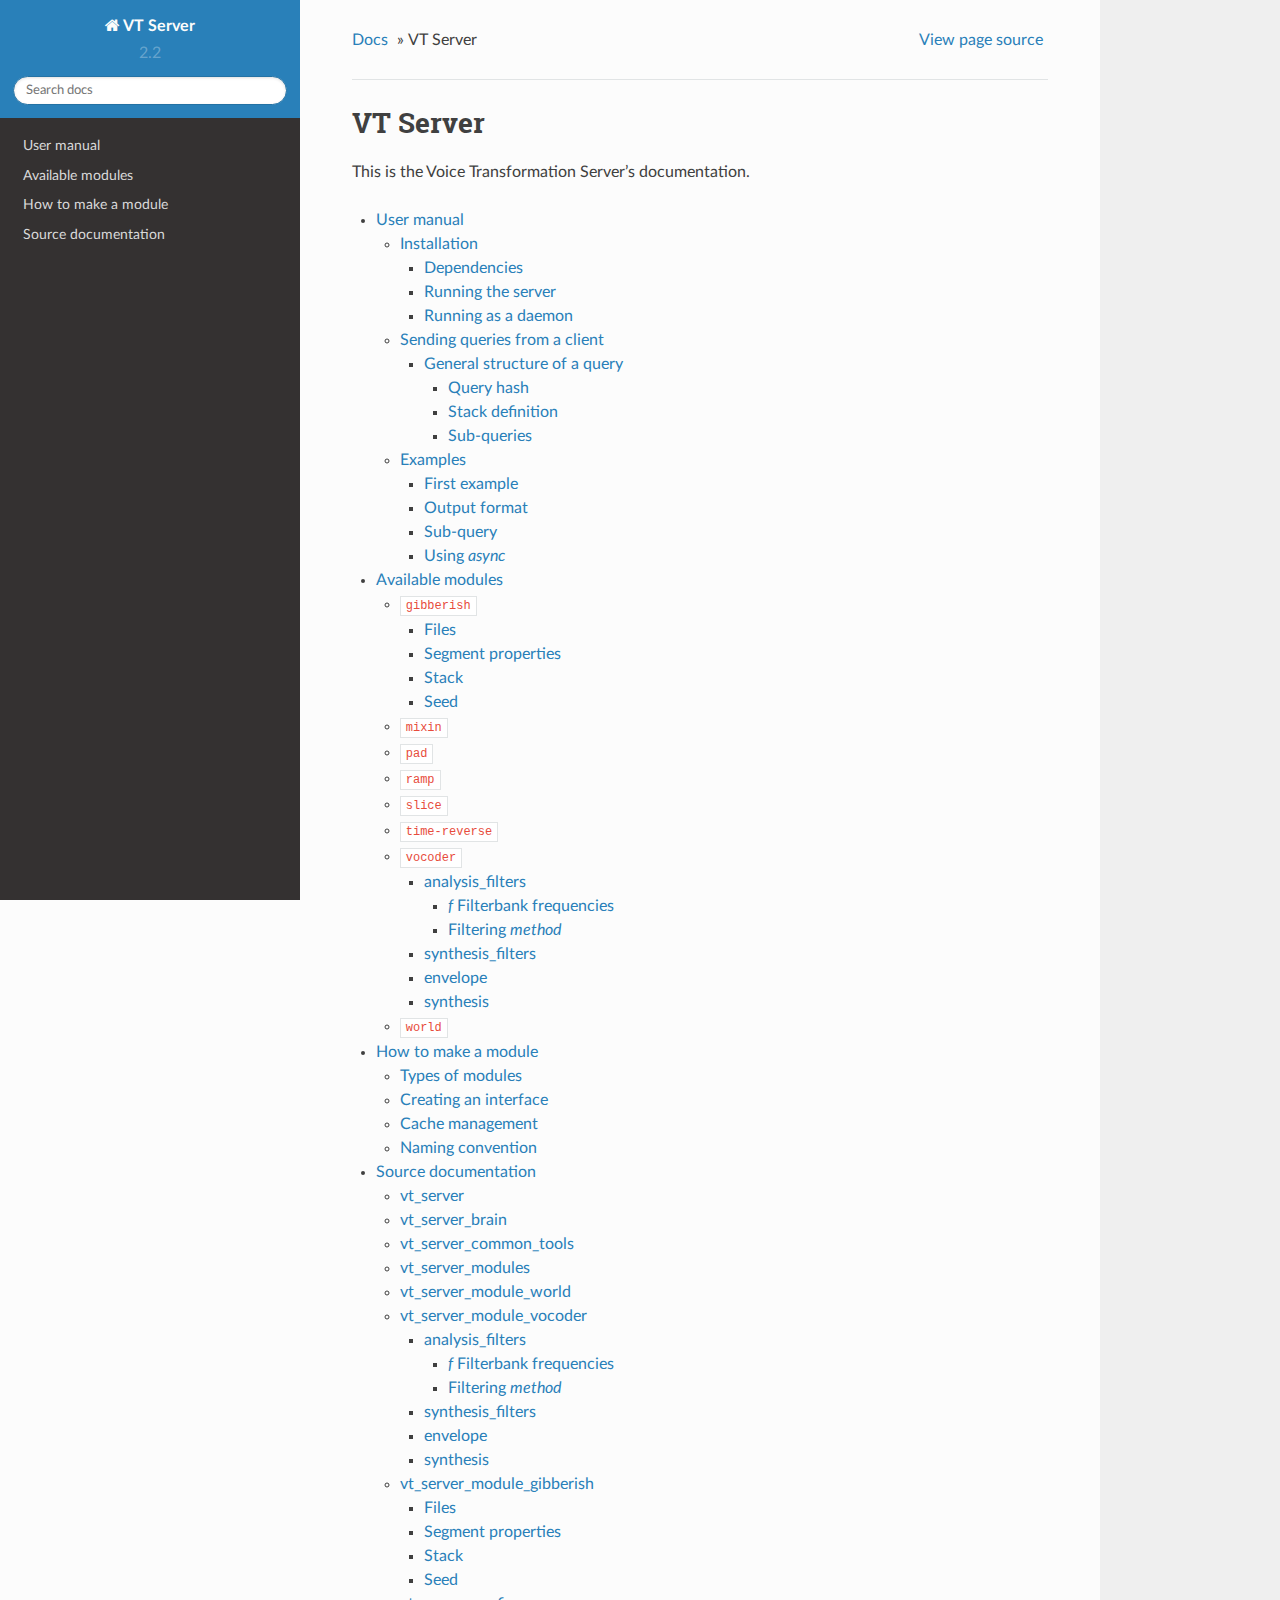
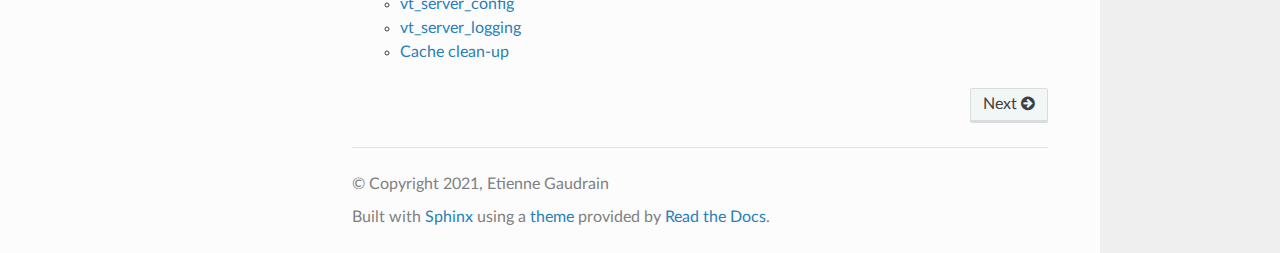
==== commit 82ea0bc7: "Fixed some issues in doc" ====
--- a/docs/index.html
+++ b/docs/index.html
@@ -207,6 +207,7 @@
 <li class="toctree-l3"><a class="reference internal" href="vt_modules.html#synthesis">synthesis</a></li>
 </ul>
 </li>
+<li class="toctree-l2"><a class="reference internal" href="vt_modules.html#world"><code class="docutils literal notranslate"><span class="pre">world</span></code></a></li>
 </ul>
 </li>
 <li class="toctree-l1"><a class="reference internal" href="module_howto.html">How to make a module</a><ul>
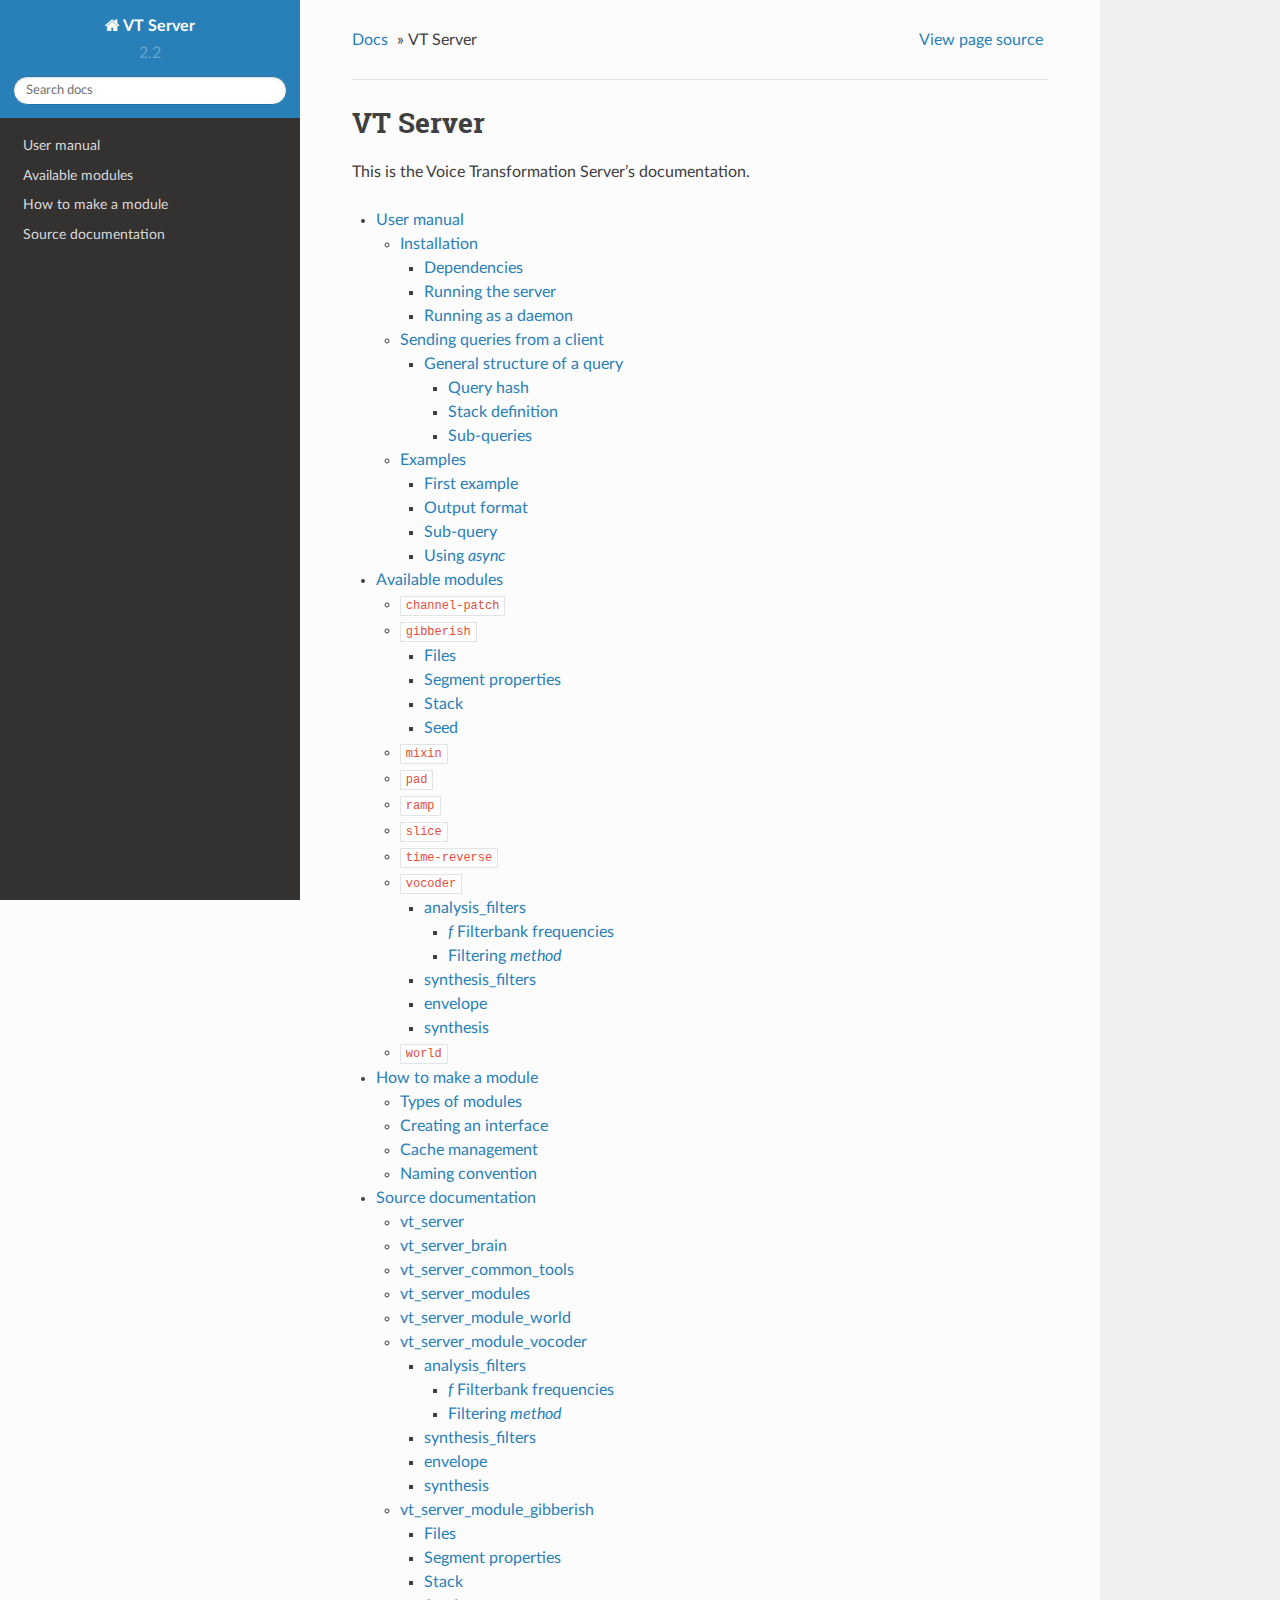
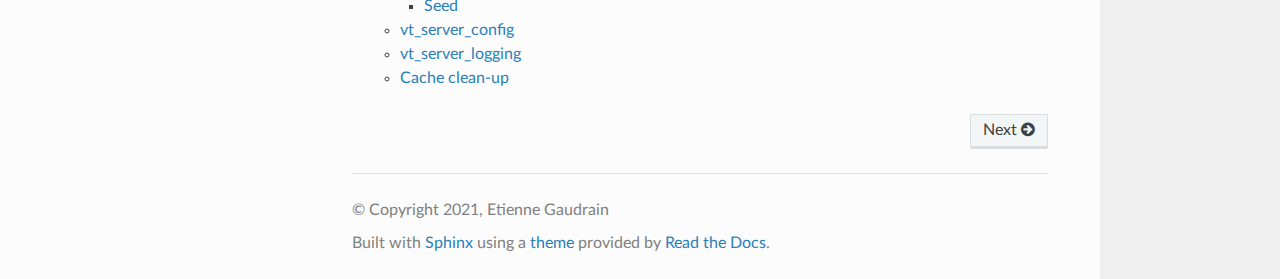
==== commit 5665c2cd: "Updated doc." ====
--- a/docs/index.html
+++ b/docs/index.html
@@ -184,6 +184,7 @@
 </ul>
 </li>
 <li class="toctree-l1"><a class="reference internal" href="vt_modules.html">Available modules</a><ul>
+<li class="toctree-l2"><a class="reference internal" href="vt_modules.html#channel-patch"><code class="docutils literal notranslate"><span class="pre">channel-patch</span></code></a></li>
 <li class="toctree-l2"><a class="reference internal" href="vt_modules.html#gibberish"><code class="docutils literal notranslate"><span class="pre">gibberish</span></code></a><ul>
 <li class="toctree-l3"><a class="reference internal" href="vt_modules.html#files">Files</a></li>
 <li class="toctree-l3"><a class="reference internal" href="vt_modules.html#segment-properties">Segment properties</a></li>
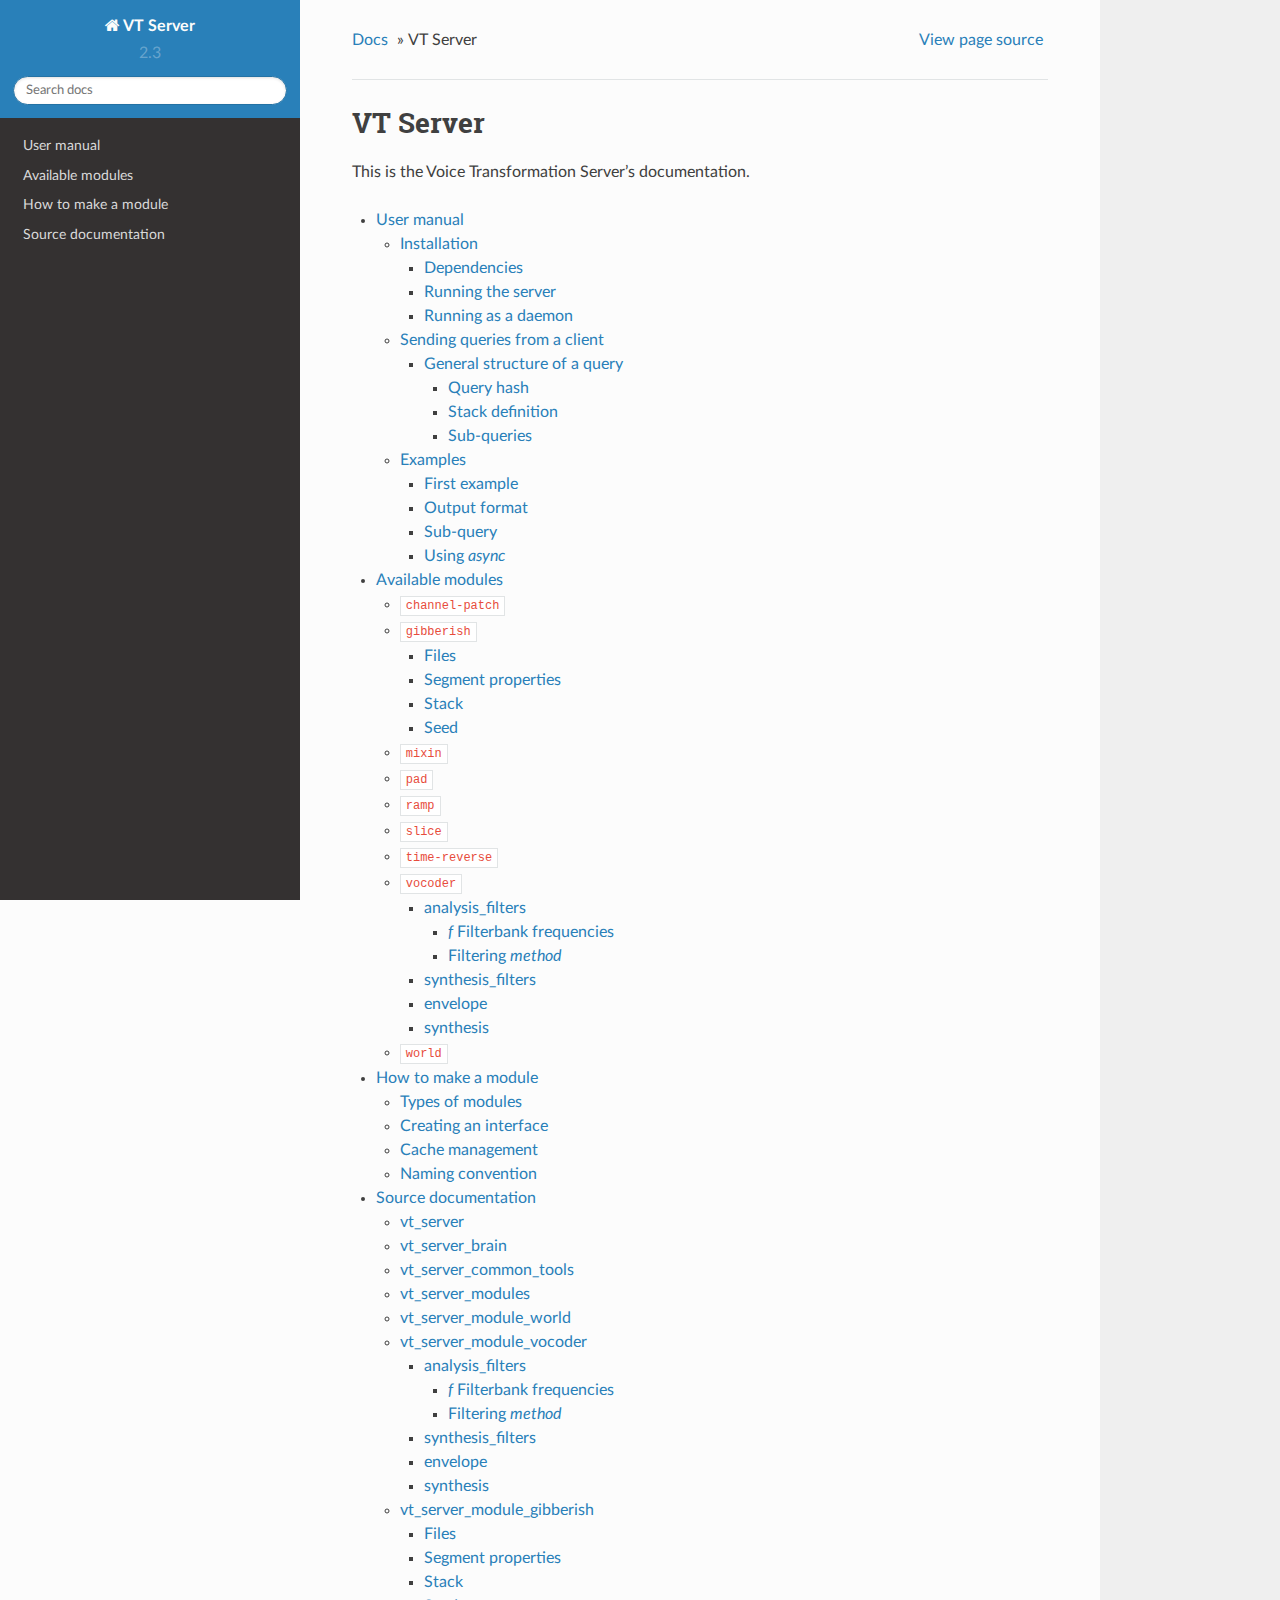
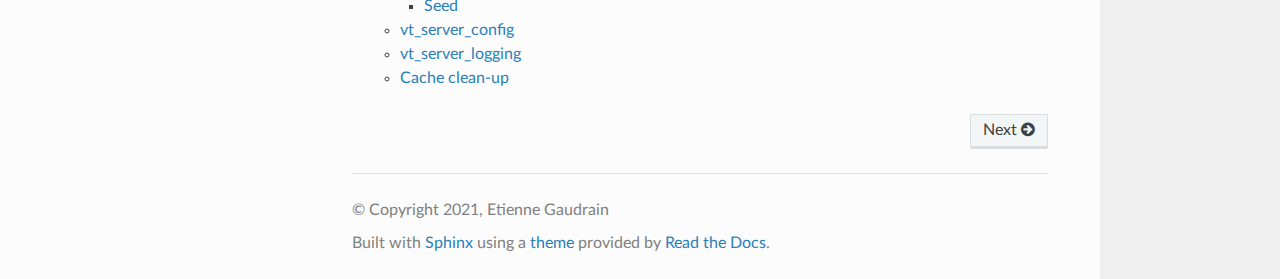
==== commit d0f0c19d: "Better sub-query management" ====
--- a/docs/index.html
+++ b/docs/index.html
@@ -60,7 +60,7 @@
             
             
               <div class="version">
-                2.2
+                2.3
               </div>
             
           
